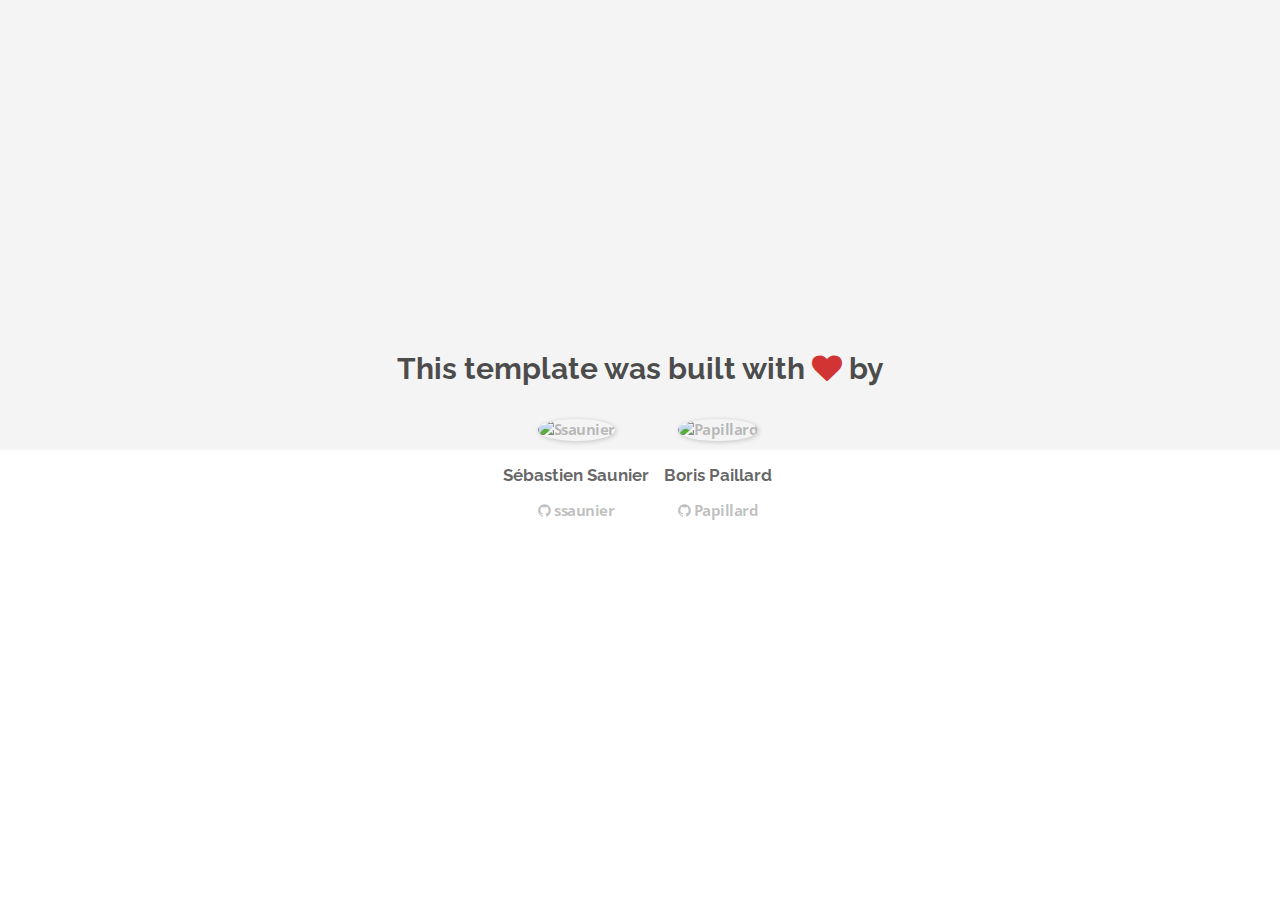
==== about.html @ 28301234 "Automated commit at 2018-03-26 05:22:15 UTC by middleman-deploy 2.0.0-alpha" ====
<!doctype html>
<html>
  <head>
    <meta charset="utf-8">
    <meta http-equiv="x-ua-compatible" content="ie=edge">
    <meta name="viewport"
          content="width=device-width, initial-scale=1, shrink-to-fit=no">
    <!-- Use the title from a page's frontmatter if it has one -->
    <title>Le Wagon - Middleman - About</title>
    <link href="stylesheets/application-3c48b980.css" rel="stylesheet" />
    <script src="javascripts/application-93de88c9.js"></script>
    <link href="images/favicon-f15af148.png" rel="icon" type="image/png" />
  </head>
  <body>
    
    <div id="about">
  <div class="about-content">
    <h1>This template was built with <i class="fa fa-heart"></i> by</h1>
    <ul class="list-inline">
        <li>
<a href="https://kitt.lewagon.com/alumni/ssaunier" target="_blank">            <img src="https://kitt.lewagon.com/placeholder/users/ssaunier" class="img-circle" alt="Ssaunier" />
</a>          <h2>Sébastien Saunier</h2>
          <p>
<a href="https://github.com/ssaunier" target="_blank">              <i class="fa fa-github"></i> ssaunier
</a>          </p>
        </li>
        <li>
<a href="https://kitt.lewagon.com/alumni/Papillard" target="_blank">            <img src="https://kitt.lewagon.com/placeholder/users/Papillard" class="img-circle" alt="Papillard" />
</a>          <h2>Boris Paillard</h2>
          <p>
<a href="https://github.com/Papillard" target="_blank">              <i class="fa fa-github"></i> Papillard
</a>          </p>
        </li>
    </ul>
  </div>
</div>

    
  </body>
</html>
---- stylesheets/application-3c48b980.css ----
@import url("https://fonts.googleapis.com/css?family=Open+Sans:400,300,700|Raleway:400,100,300,700,500");/*!
 * Bootstrap v3.3.7 (http://getbootstrap.com)
 * Copyright 2011-2016 Twitter, Inc.
 * Licensed under MIT (https://github.com/twbs/bootstrap/blob/master/LICENSE)
 *//*! normalize.css v3.0.3 | MIT License | github.com/necolas/normalize.css */html{font-family:sans-serif;-ms-text-size-adjust:100%;-webkit-text-size-adjust:100%}body{margin:0}article,aside,details,figcaption,figure,footer,header,hgroup,main,menu,nav,section,summary{display:block}audio,canvas,progress,video{display:inline-block;vertical-align:baseline}audio:not([controls]){display:none;height:0}[hidden],template{display:none}a{background-color:transparent}a:active,a:hover{outline:0}abbr[title]{border-bottom:1px dotted}b,strong{font-weight:bold}dfn{font-style:italic}h1{font-size:2em;margin:0.67em 0}mark{background:#ff0;color:#000}small{font-size:80%}sub,sup{font-size:75%;line-height:0;position:relative;vertical-align:baseline}sup{top:-0.5em}sub{bottom:-0.25em}img{border:0}svg:not(:root){overflow:hidden}figure{margin:1em 40px}hr{-webkit-box-sizing:content-box;box-sizing:content-box;height:0}pre{overflow:auto}code,kbd,pre,samp{font-family:monospace, monospace;font-size:1em}button,input,optgroup,select,textarea{color:inherit;font:inherit;margin:0}button{overflow:visible}button,select{text-transform:none}button,html input[type="button"],input[type="reset"],input[type="submit"]{-webkit-appearance:button;cursor:pointer}button[disabled],html input[disabled]{cursor:default}button::-moz-focus-inner,input::-moz-focus-inner{border:0;padding:0}input{line-height:normal}input[type="checkbox"],input[type="radio"]{-webkit-box-sizing:border-box;box-sizing:border-box;padding:0}input[type="number"]::-webkit-inner-spin-button,input[type="number"]::-webkit-outer-spin-button{height:auto}input[type="search"]{-webkit-appearance:textfield;-webkit-box-sizing:content-box;box-sizing:content-box}input[type="search"]::-webkit-search-cancel-button,input[type="search"]::-webkit-search-decoration{-webkit-appearance:none}fieldset{border:1px solid #c0c0c0;margin:0 2px;padding:0.35em 0.625em 0.75em}legend{border:0;padding:0}textarea{overflow:auto}optgroup{font-weight:bold}table{border-collapse:collapse;border-spacing:0}td,th{padding:0}/*! Source: https://github.com/h5bp/html5-boilerplate/blob/master/src/css/main.css */@media print{*,*:before,*:after{background:transparent !important;color:#000 !important;-webkit-box-shadow:none !important;box-shadow:none !important;text-shadow:none !important}a,a:visited{text-decoration:underline}a[href]:after{content:" (" attr(href) ")"}abbr[title]:after{content:" (" attr(title) ")"}a[href^="#"]:after,a[href^="javascript:"]:after{content:""}pre,blockquote{border:1px solid #999;page-break-inside:avoid}thead{display:table-header-group}tr,img{page-break-inside:avoid}img{max-width:100% !important}p,h2,h3{orphans:3;widows:3}h2,h3{page-break-after:avoid}.navbar{display:none}.btn>.caret,.dropup>.btn>.caret{border-top-color:#000 !important}.label{border:1px solid #000}.table{border-collapse:collapse !important}.table td,.table th{background-color:#fff !important}.table-bordered th,.table-bordered td{border:1px solid #ddd !important}}@font-face{font-family:'Glyphicons Halflings';src:url("../assets/bootstrap/glyphicons-halflings-regular-86b6f62b.eot");src:url("../assets/bootstrap/glyphicons-halflings-regular-86b6f62b.eot?#iefix") format("embedded-opentype"),url("../assets/bootstrap/glyphicons-halflings-regular-ca35b697.woff2") format("woff2"),url("../assets/bootstrap/glyphicons-halflings-regular-278e49a8.woff") format("woff"),url("../assets/bootstrap/glyphicons-halflings-regular-44bc1850.ttf") format("truetype"),url("../assets/bootstrap/glyphicons-halflings-regular-de51a849.svg#glyphicons_halflingsregular") format("svg")}.glyphicon{position:relative;top:1px;display:inline-block;font-family:'Glyphicons Halflings';font-style:normal;font-weight:normal;line-height:1;-webkit-font-smoothing:antialiased;-moz-osx-font-smoothing:grayscale}.glyphicon-asterisk:before{content:"\002a"}.glyphicon-plus:before{content:"\002b"}.glyphicon-euro:before,.glyphicon-eur:before{content:"\20ac"}.glyphicon-minus:before{content:"\2212"}.glyphicon-cloud:before{content:"\2601"}.glyphicon-envelope:before{content:"\2709"}.glyphicon-pencil:before{content:"\270f"}.glyphicon-glass:before{content:"\e001"}.glyphicon-music:before{content:"\e002"}.glyphicon-search:before{content:"\e003"}.glyphicon-heart:before{content:"\e005"}.glyphicon-star:before{content:"\e006"}.glyphicon-star-empty:before{content:"\e007"}.glyphicon-user:before{content:"\e008"}.glyphicon-film:before{content:"\e009"}.glyphicon-th-large:before{content:"\e010"}.glyphicon-th:before{content:"\e011"}.glyphicon-th-list:before{content:"\e012"}.glyphicon-ok:before{content:"\e013"}.glyphicon-remove:before{content:"\e014"}.glyphicon-zoom-in:before{content:"\e015"}.glyphicon-zoom-out:before{content:"\e016"}.glyphicon-off:before{content:"\e017"}.glyphicon-signal:before{content:"\e018"}.glyphicon-cog:before{content:"\e019"}.glyphicon-trash:before{content:"\e020"}.glyphicon-home:before{content:"\e021"}.glyphicon-file:before{content:"\e022"}.glyphicon-time:before{content:"\e023"}.glyphicon-road:before{content:"\e024"}.glyphicon-download-alt:before{content:"\e025"}.glyphicon-download:before{content:"\e026"}.glyphicon-upload:before{content:"\e027"}.glyphicon-inbox:before{content:"\e028"}.glyphicon-play-circle:before{content:"\e029"}.glyphicon-repeat:before{content:"\e030"}.glyphicon-refresh:before{content:"\e031"}.glyphicon-list-alt:before{content:"\e032"}.glyphicon-lock:before{content:"\e033"}.glyphicon-flag:before{content:"\e034"}.glyphicon-headphones:before{content:"\e035"}.glyphicon-volume-off:before{content:"\e036"}.glyphicon-volume-down:before{content:"\e037"}.glyphicon-volume-up:before{content:"\e038"}.glyphicon-qrcode:before{content:"\e039"}.glyphicon-barcode:before{content:"\e040"}.glyphicon-tag:before{content:"\e041"}.glyphicon-tags:before{content:"\e042"}.glyphicon-book:before{content:"\e043"}.glyphicon-bookmark:before{content:"\e044"}.glyphicon-print:before{content:"\e045"}.glyphicon-camera:before{content:"\e046"}.glyphicon-font:before{content:"\e047"}.glyphicon-bold:before{content:"\e048"}.glyphicon-italic:before{content:"\e049"}.glyphicon-text-height:before{content:"\e050"}.glyphicon-text-width:before{content:"\e051"}.glyphicon-align-left:before{content:"\e052"}.glyphicon-align-center:before{content:"\e053"}.glyphicon-align-right:before{content:"\e054"}.glyphicon-align-justify:before{content:"\e055"}.glyphicon-list:before{content:"\e056"}.glyphicon-indent-left:before{content:"\e057"}.glyphicon-indent-right:before{content:"\e058"}.glyphicon-facetime-video:before{content:"\e059"}.glyphicon-picture:before{content:"\e060"}.glyphicon-map-marker:before{content:"\e062"}.glyphicon-adjust:before{content:"\e063"}.glyphicon-tint:before{content:"\e064"}.glyphicon-edit:before{content:"\e065"}.glyphicon-share:before{content:"\e066"}.glyphicon-check:before{content:"\e067"}.glyphicon-move:before{content:"\e068"}.glyphicon-step-backward:before{content:"\e069"}.glyphicon-fast-backward:before{content:"\e070"}.glyphicon-backward:before{content:"\e071"}.glyphicon-play:before{content:"\e072"}.glyphicon-pause:before{content:"\e073"}.glyphicon-stop:before{content:"\e074"}.glyphicon-forward:before{content:"\e075"}.glyphicon-fast-forward:before{content:"\e076"}.glyphicon-step-forward:before{content:"\e077"}.glyphicon-eject:before{content:"\e078"}.glyphicon-chevron-left:before{content:"\e079"}.glyphicon-chevron-right:before{content:"\e080"}.glyphicon-plus-sign:before{content:"\e081"}.glyphicon-minus-sign:before{content:"\e082"}.glyphicon-remove-sign:before{content:"\e083"}.glyphicon-ok-sign:before{content:"\e084"}.glyphicon-question-sign:before{content:"\e085"}.glyphicon-info-sign:before{content:"\e086"}.glyphicon-screenshot:before{content:"\e087"}.glyphicon-remove-circle:before{content:"\e088"}.glyphicon-ok-circle:before{content:"\e089"}.glyphicon-ban-circle:before{content:"\e090"}.glyphicon-arrow-left:before{content:"\e091"}.glyphicon-arrow-right:before{content:"\e092"}.glyphicon-arrow-up:before{content:"\e093"}.glyphicon-arrow-down:before{content:"\e094"}.glyphicon-share-alt:before{content:"\e095"}.glyphicon-resize-full:before{content:"\e096"}.glyphicon-resize-small:before{content:"\e097"}.glyphicon-exclamation-sign:before{content:"\e101"}.glyphicon-gift:before{content:"\e102"}.glyphicon-leaf:before{content:"\e103"}.glyphicon-fire:before{content:"\e104"}.glyphicon-eye-open:before{content:"\e105"}.glyphicon-eye-close:before{content:"\e106"}.glyphicon-warning-sign:before{content:"\e107"}.glyphicon-plane:before{content:"\e108"}.glyphicon-calendar:before{content:"\e109"}.glyphicon-random:before{content:"\e110"}.glyphicon-comment:before{content:"\e111"}.glyphicon-magnet:before{content:"\e112"}.glyphicon-chevron-up:before{content:"\e113"}.glyphicon-chevron-down:before{content:"\e114"}.glyphicon-retweet:before{content:"\e115"}.glyphicon-shopping-cart:before{content:"\e116"}.glyphicon-folder-close:before{content:"\e117"}.glyphicon-folder-open:before{content:"\e118"}.glyphicon-resize-vertical:before{content:"\e119"}.glyphicon-resize-horizontal:before{content:"\e120"}.glyphicon-hdd:before{content:"\e121"}.glyphicon-bullhorn:before{content:"\e122"}.glyphicon-bell:before{content:"\e123"}.glyphicon-certificate:before{content:"\e124"}.glyphicon-thumbs-up:before{content:"\e125"}.glyphicon-thumbs-down:before{content:"\e126"}.glyphicon-hand-right:before{content:"\e127"}.glyphicon-hand-left:before{content:"\e128"}.glyphicon-hand-up:before{content:"\e129"}.glyphicon-hand-down:before{content:"\e130"}.glyphicon-circle-arrow-right:before{content:"\e131"}.glyphicon-circle-arrow-left:before{content:"\e132"}.glyphicon-circle-arrow-up:before{content:"\e133"}.glyphicon-circle-arrow-down:before{content:"\e134"}.glyphicon-globe:before{content:"\e135"}.glyphicon-wrench:before{content:"\e136"}.glyphicon-tasks:before{content:"\e137"}.glyphicon-filter:before{content:"\e138"}.glyphicon-briefcase:before{content:"\e139"}.glyphicon-fullscreen:before{content:"\e140"}.glyphicon-dashboard:before{content:"\e141"}.glyphicon-paperclip:before{content:"\e142"}.glyphicon-heart-empty:before{content:"\e143"}.glyphicon-link:before{content:"\e144"}.glyphicon-phone:before{content:"\e145"}.glyphicon-pushpin:before{content:"\e146"}.glyphicon-usd:before{content:"\e148"}.glyphicon-gbp:before{content:"\e149"}.glyphicon-sort:before{content:"\e150"}.glyphicon-sort-by-alphabet:before{content:"\e151"}.glyphicon-sort-by-alphabet-alt:before{content:"\e152"}.glyphicon-sort-by-order:before{content:"\e153"}.glyphicon-sort-by-order-alt:before{content:"\e154"}.glyphicon-sort-by-attributes:before{content:"\e155"}.glyphicon-sort-by-attributes-alt:before{content:"\e156"}.glyphicon-unchecked:before{content:"\e157"}.glyphicon-expand:before{content:"\e158"}.glyphicon-collapse-down:before{content:"\e159"}.glyphicon-collapse-up:before{content:"\e160"}.glyphicon-log-in:before{content:"\e161"}.glyphicon-flash:before{content:"\e162"}.glyphicon-log-out:before{content:"\e163"}.glyphicon-new-window:before{content:"\e164"}.glyphicon-record:before{content:"\e165"}.glyphicon-save:before{content:"\e166"}.glyphicon-open:before{content:"\e167"}.glyphicon-saved:before{content:"\e168"}.glyphicon-import:before{content:"\e169"}.glyphicon-export:before{content:"\e170"}.glyphicon-send:before{content:"\e171"}.glyphicon-floppy-disk:before{content:"\e172"}.glyphicon-floppy-saved:before{content:"\e173"}.glyphicon-floppy-remove:before{content:"\e174"}.glyphicon-floppy-save:before{content:"\e175"}.glyphicon-floppy-open:before{content:"\e176"}.glyphicon-credit-card:before{content:"\e177"}.glyphicon-transfer:before{content:"\e178"}.glyphicon-cutlery:before{content:"\e179"}.glyphicon-header:before{content:"\e180"}.glyphicon-compressed:before{content:"\e181"}.glyphicon-earphone:before{content:"\e182"}.glyphicon-phone-alt:before{content:"\e183"}.glyphicon-tower:before{content:"\e184"}.glyphicon-stats:before{content:"\e185"}.glyphicon-sd-video:before{content:"\e186"}.glyphicon-hd-video:before{content:"\e187"}.glyphicon-subtitles:before{content:"\e188"}.glyphicon-sound-stereo:before{content:"\e189"}.glyphicon-sound-dolby:before{content:"\e190"}.glyphicon-sound-5-1:before{content:"\e191"}.glyphicon-sound-6-1:before{content:"\e192"}.glyphicon-sound-7-1:before{content:"\e193"}.glyphicon-copyright-mark:before{content:"\e194"}.glyphicon-registration-mark:before{content:"\e195"}.glyphicon-cloud-download:before{content:"\e197"}.glyphicon-cloud-upload:before{content:"\e198"}.glyphicon-tree-conifer:before{content:"\e199"}.glyphicon-tree-deciduous:before{content:"\e200"}.glyphicon-cd:before{content:"\e201"}.glyphicon-save-file:before{content:"\e202"}.glyphicon-open-file:before{content:"\e203"}.glyphicon-level-up:before{content:"\e204"}.glyphicon-copy:before{content:"\e205"}.glyphicon-paste:before{content:"\e206"}.glyphicon-alert:before{content:"\e209"}.glyphicon-equalizer:before{content:"\e210"}.glyphicon-king:before{content:"\e211"}.glyphicon-queen:before{content:"\e212"}.glyphicon-pawn:before{content:"\e213"}.glyphicon-bishop:before{content:"\e214"}.glyphicon-knight:before{content:"\e215"}.glyphicon-baby-formula:before{content:"\e216"}.glyphicon-tent:before{content:"\26fa"}.glyphicon-blackboard:before{content:"\e218"}.glyphicon-bed:before{content:"\e219"}.glyphicon-apple:before{content:"\f8ff"}.glyphicon-erase:before{content:"\e221"}.glyphicon-hourglass:before{content:"\231b"}.glyphicon-lamp:before{content:"\e223"}.glyphicon-duplicate:before{content:"\e224"}.glyphicon-piggy-bank:before{content:"\e225"}.glyphicon-scissors:before{content:"\e226"}.glyphicon-bitcoin:before{content:"\e227"}.glyphicon-btc:before{content:"\e227"}.glyphicon-xbt:before{content:"\e227"}.glyphicon-yen:before{content:"\00a5"}.glyphicon-jpy:before{content:"\00a5"}.glyphicon-ruble:before{content:"\20bd"}.glyphicon-rub:before{content:"\20bd"}.glyphicon-scale:before{content:"\e230"}.glyphicon-ice-lolly:before{content:"\e231"}.glyphicon-ice-lolly-tasted:before{content:"\e232"}.glyphicon-education:before{content:"\e233"}.glyphicon-option-horizontal:before{content:"\e234"}.glyphicon-option-vertical:before{content:"\e235"}.glyphicon-menu-hamburger:before{content:"\e236"}.glyphicon-modal-window:before{content:"\e237"}.glyphicon-oil:before{content:"\e238"}.glyphicon-grain:before{content:"\e239"}.glyphicon-sunglasses:before{content:"\e240"}.glyphicon-text-size:before{content:"\e241"}.glyphicon-text-color:before{content:"\e242"}.glyphicon-text-background:before{content:"\e243"}.glyphicon-object-align-top:before{content:"\e244"}.glyphicon-object-align-bottom:before{content:"\e245"}.glyphicon-object-align-horizontal:before{content:"\e246"}.glyphicon-object-align-left:before{content:"\e247"}.glyphicon-object-align-vertical:before{content:"\e248"}.glyphicon-object-align-right:before{content:"\e249"}.glyphicon-triangle-right:before{content:"\e250"}.glyphicon-triangle-left:before{content:"\e251"}.glyphicon-triangle-bottom:before{content:"\e252"}.glyphicon-triangle-top:before{content:"\e253"}.glyphicon-console:before{content:"\e254"}.glyphicon-superscript:before{content:"\e255"}.glyphicon-subscript:before{content:"\e256"}.glyphicon-menu-left:before{content:"\e257"}.glyphicon-menu-right:before{content:"\e258"}.glyphicon-menu-down:before{content:"\e259"}.glyphicon-menu-up:before{content:"\e260"}*{-webkit-box-sizing:border-box;box-sizing:border-box}*:before,*:after{-webkit-box-sizing:border-box;box-sizing:border-box}html{font-size:10px;-webkit-tap-highlight-color:transparent}body{font-family:"Open Sans", "Helvetica", "sans-serif";font-size:18px;line-height:1.42857143;color:#333333;background-color:#F4F4F4}input,button,select,textarea{font-family:inherit;font-size:inherit;line-height:inherit}a{color:#469AE0;text-decoration:none}a:hover,a:focus{color:#1f74ba;text-decoration:underline}a:focus{outline:5px auto -webkit-focus-ring-color;outline-offset:-2px}figure{margin:0}img{vertical-align:middle}.img-responsive{display:block;max-width:100%;height:auto}.img-rounded{border-radius:2px}.img-thumbnail{padding:4px;line-height:1.42857143;background-color:#F4F4F4;border:1px solid #ddd;border-radius:2px;-webkit-transition:all 0.2s ease-in-out;transition:all 0.2s ease-in-out;display:inline-block;max-width:100%;height:auto}.img-circle{border-radius:50%}hr{margin-top:25px;margin-bottom:25px;border:0;border-top:1px solid #eeeeee}.sr-only{position:absolute;width:1px;height:1px;margin:-1px;padding:0;overflow:hidden;clip:rect(0, 0, 0, 0);border:0}.sr-only-focusable:active,.sr-only-focusable:focus{position:static;width:auto;height:auto;margin:0;overflow:visible;clip:auto}[role="button"]{cursor:pointer}h1,h2,h3,h4,h5,h6,.h1,.h2,.h3,.h4,.h5,.h6{font-family:"Raleway", "Helvetica", "sans-serif";font-weight:500;line-height:1.1;color:inherit}h1 small,h1 .small,h2 small,h2 .small,h3 small,h3 .small,h4 small,h4 .small,h5 small,h5 .small,h6 small,h6 .small,.h1 small,.h1 .small,.h2 small,.h2 .small,.h3 small,.h3 .small,.h4 small,.h4 .small,.h5 small,.h5 .small,.h6 small,.h6 .small{font-weight:normal;line-height:1;color:#777777}h1,.h1,h2,.h2,h3,.h3{margin-top:25px;margin-bottom:12.5px}h1 small,h1 .small,.h1 small,.h1 .small,h2 small,h2 .small,.h2 small,.h2 .small,h3 small,h3 .small,.h3 small,.h3 .small{font-size:65%}h4,.h4,h5,.h5,h6,.h6{margin-top:12.5px;margin-bottom:12.5px}h4 small,h4 .small,.h4 small,.h4 .small,h5 small,h5 .small,.h5 small,.h5 .small,h6 small,h6 .small,.h6 small,.h6 .small{font-size:75%}h1,.h1{font-size:46px}h2,.h2{font-size:38px}h3,.h3{font-size:31px}h4,.h4{font-size:23px}h5,.h5{font-size:18px}h6,.h6{font-size:16px}p{margin:0 0 12.5px}.lead{margin-bottom:25px;font-size:20px;font-weight:300;line-height:1.4}@media (min-width: 768px){.lead{font-size:27px}}small,.small{font-size:88%}mark,.mark{background-color:#fcf8e3;padding:.2em}.text-left{text-align:left}.text-right{text-align:right}.text-center{text-align:center}.text-justify{text-align:justify}.text-nowrap{white-space:nowrap}.text-lowercase{text-transform:lowercase}.text-uppercase,.initialism{text-transform:uppercase}.text-capitalize{text-transform:capitalize}.text-muted{color:#777777}.text-primary{color:#469AE0}a.text-primary:hover,a.text-primary:focus{color:#2381d0}.text-success{color:#3c763d}a.text-success:hover,a.text-success:focus{color:#2b542c}.text-info{color:#31708f}a.text-info:hover,a.text-info:focus{color:#245269}.text-warning{color:#8a6d3b}a.text-warning:hover,a.text-warning:focus{color:#66512c}.text-danger{color:#a94442}a.text-danger:hover,a.text-danger:focus{color:#843534}.bg-primary{color:#fff}.bg-primary{background-color:#469AE0}a.bg-primary:hover,a.bg-primary:focus{background-color:#2381d0}.bg-success{background-color:#dff0d8}a.bg-success:hover,a.bg-success:focus{background-color:#c1e2b3}.bg-info{background-color:#d9edf7}a.bg-info:hover,a.bg-info:focus{background-color:#afd9ee}.bg-warning{background-color:#fcf8e3}a.bg-warning:hover,a.bg-warning:focus{background-color:#f7ecb5}.bg-danger{background-color:#f2dede}a.bg-danger:hover,a.bg-danger:focus{background-color:#e4b9b9}.page-header{padding-bottom:11.5px;margin:50px 0 25px;border-bottom:1px solid #eeeeee}ul,ol{margin-top:0;margin-bottom:12.5px}ul ul,ul ol,ol ul,ol ol{margin-bottom:0}.list-unstyled{padding-left:0;list-style:none}.list-inline{padding-left:0;list-style:none;margin-left:-5px}.list-inline>li{display:inline-block;padding-left:5px;padding-right:5px}dl{margin-top:0;margin-bottom:25px}dt,dd{line-height:1.42857143}dt{font-weight:bold}dd{margin-left:0}.dl-horizontal dd:before,.dl-horizontal dd:after{content:" ";display:table}.dl-horizontal dd:after{clear:both}@media (min-width: 768px){.dl-horizontal dt{float:left;width:160px;clear:left;text-align:right;overflow:hidden;text-overflow:ellipsis;white-space:nowrap}.dl-horizontal dd{margin-left:180px}}abbr[title],abbr[data-original-title]{cursor:help;border-bottom:1px dotted #777777}.initialism{font-size:90%}blockquote{padding:12.5px 25px;margin:0 0 25px;font-size:22.5px;border-left:5px solid #eeeeee}blockquote p:last-child,blockquote ul:last-child,blockquote ol:last-child{margin-bottom:0}blockquote footer,blockquote small,blockquote .small{display:block;font-size:80%;line-height:1.42857143;color:#777777}blockquote footer:before,blockquote small:before,blockquote .small:before{content:'\2014 \00A0'}.blockquote-reverse,blockquote.pull-right{padding-right:15px;padding-left:0;border-right:5px solid #eeeeee;border-left:0;text-align:right}.blockquote-reverse footer:before,.blockquote-reverse small:before,.blockquote-reverse .small:before,blockquote.pull-right footer:before,blockquote.pull-right small:before,blockquote.pull-right .small:before{content:''}.blockquote-reverse footer:after,.blockquote-reverse small:after,.blockquote-reverse .small:after,blockquote.pull-right footer:after,blockquote.pull-right small:after,blockquote.pull-right .small:after{content:'\00A0 \2014'}address{margin-bottom:25px;font-style:normal;line-height:1.42857143}code,kbd,pre,samp{font-family:Menlo, Monaco, Consolas, "Courier New", monospace}code{padding:2px 4px;font-size:90%;color:#c7254e;background-color:#f9f2f4;border-radius:2px}kbd{padding:2px 4px;font-size:90%;color:#fff;background-color:#333;border-radius:2px;-webkit-box-shadow:inset 0 -1px 0 rgba(0,0,0,0.25);box-shadow:inset 0 -1px 0 rgba(0,0,0,0.25)}kbd kbd{padding:0;font-size:100%;font-weight:bold;-webkit-box-shadow:none;box-shadow:none}pre{display:block;padding:12px;margin:0 0 12.5px;font-size:17px;line-height:1.42857143;word-break:break-all;word-wrap:break-word;color:#333333;background-color:#f5f5f5;border:1px solid #ccc;border-radius:2px}pre code{padding:0;font-size:inherit;color:inherit;white-space:pre-wrap;background-color:transparent;border-radius:0}.pre-scrollable{max-height:340px;overflow-y:scroll}.container{margin-right:auto;margin-left:auto;padding-left:15px;padding-right:15px}.container:before,.container:after{content:" ";display:table}.container:after{clear:both}@media (min-width: 768px){.container{width:750px}}@media (min-width: 992px){.container{width:970px}}@media (min-width: 1200px){.container{width:1170px}}.container-fluid{margin-right:auto;margin-left:auto;padding-left:15px;padding-right:15px}.container-fluid:before,.container-fluid:after{content:" ";display:table}.container-fluid:after{clear:both}.row{margin-left:-15px;margin-right:-15px}.row:before,.row:after{content:" ";display:table}.row:after{clear:both}.col-xs-1,.col-sm-1,.col-md-1,.col-lg-1,.col-xs-2,.col-sm-2,.col-md-2,.col-lg-2,.col-xs-3,.col-sm-3,.col-md-3,.col-lg-3,.col-xs-4,.col-sm-4,.col-md-4,.col-lg-4,.col-xs-5,.col-sm-5,.col-md-5,.col-lg-5,.col-xs-6,.col-sm-6,.col-md-6,.col-lg-6,.col-xs-7,.col-sm-7,.col-md-7,.col-lg-7,.col-xs-8,.col-sm-8,.col-md-8,.col-lg-8,.col-xs-9,.col-sm-9,.col-md-9,.col-lg-9,.col-xs-10,.col-sm-10,.col-md-10,.col-lg-10,.col-xs-11,.col-sm-11,.col-md-11,.col-lg-11,.col-xs-12,.col-sm-12,.col-md-12,.col-lg-12{position:relative;min-height:1px;padding-left:15px;padding-right:15px}.col-xs-1,.col-xs-2,.col-xs-3,.col-xs-4,.col-xs-5,.col-xs-6,.col-xs-7,.col-xs-8,.col-xs-9,.col-xs-10,.col-xs-11,.col-xs-12{float:left}.col-xs-1{width:8.33333333%}.col-xs-2{width:16.66666667%}.col-xs-3{width:25%}.col-xs-4{width:33.33333333%}.col-xs-5{width:41.66666667%}.col-xs-6{width:50%}.col-xs-7{width:58.33333333%}.col-xs-8{width:66.66666667%}.col-xs-9{width:75%}.col-xs-10{width:83.33333333%}.col-xs-11{width:91.66666667%}.col-xs-12{width:100%}.col-xs-pull-0{right:auto}.col-xs-pull-1{right:8.33333333%}.col-xs-pull-2{right:16.66666667%}.col-xs-pull-3{right:25%}.col-xs-pull-4{right:33.33333333%}.col-xs-pull-5{right:41.66666667%}.col-xs-pull-6{right:50%}.col-xs-pull-7{right:58.33333333%}.col-xs-pull-8{right:66.66666667%}.col-xs-pull-9{right:75%}.col-xs-pull-10{right:83.33333333%}.col-xs-pull-11{right:91.66666667%}.col-xs-pull-12{right:100%}.col-xs-push-0{left:auto}.col-xs-push-1{left:8.33333333%}.col-xs-push-2{left:16.66666667%}.col-xs-push-3{left:25%}.col-xs-push-4{left:33.33333333%}.col-xs-push-5{left:41.66666667%}.col-xs-push-6{left:50%}.col-xs-push-7{left:58.33333333%}.col-xs-push-8{left:66.66666667%}.col-xs-push-9{left:75%}.col-xs-push-10{left:83.33333333%}.col-xs-push-11{left:91.66666667%}.col-xs-push-12{left:100%}.col-xs-offset-0{margin-left:0%}.col-xs-offset-1{margin-left:8.33333333%}.col-xs-offset-2{margin-left:16.66666667%}.col-xs-offset-3{margin-left:25%}.col-xs-offset-4{margin-left:33.33333333%}.col-xs-offset-5{margin-left:41.66666667%}.col-xs-offset-6{margin-left:50%}.col-xs-offset-7{margin-left:58.33333333%}.col-xs-offset-8{margin-left:66.66666667%}.col-xs-offset-9{margin-left:75%}.col-xs-offset-10{margin-left:83.33333333%}.col-xs-offset-11{margin-left:91.66666667%}.col-xs-offset-12{margin-left:100%}@media (min-width: 768px){.col-sm-1,.col-sm-2,.col-sm-3,.col-sm-4,.col-sm-5,.col-sm-6,.col-sm-7,.col-sm-8,.col-sm-9,.col-sm-10,.col-sm-11,.col-sm-12{float:left}.col-sm-1{width:8.33333333%}.col-sm-2{width:16.66666667%}.col-sm-3{width:25%}.col-sm-4{width:33.33333333%}.col-sm-5{width:41.66666667%}.col-sm-6{width:50%}.col-sm-7{width:58.33333333%}.col-sm-8{width:66.66666667%}.col-sm-9{width:75%}.col-sm-10{width:83.33333333%}.col-sm-11{width:91.66666667%}.col-sm-12{width:100%}.col-sm-pull-0{right:auto}.col-sm-pull-1{right:8.33333333%}.col-sm-pull-2{right:16.66666667%}.col-sm-pull-3{right:25%}.col-sm-pull-4{right:33.33333333%}.col-sm-pull-5{right:41.66666667%}.col-sm-pull-6{right:50%}.col-sm-pull-7{right:58.33333333%}.col-sm-pull-8{right:66.66666667%}.col-sm-pull-9{right:75%}.col-sm-pull-10{right:83.33333333%}.col-sm-pull-11{right:91.66666667%}.col-sm-pull-12{right:100%}.col-sm-push-0{left:auto}.col-sm-push-1{left:8.33333333%}.col-sm-push-2{left:16.66666667%}.col-sm-push-3{left:25%}.col-sm-push-4{left:33.33333333%}.col-sm-push-5{left:41.66666667%}.col-sm-push-6{left:50%}.col-sm-push-7{left:58.33333333%}.col-sm-push-8{left:66.66666667%}.col-sm-push-9{left:75%}.col-sm-push-10{left:83.33333333%}.col-sm-push-11{left:91.66666667%}.col-sm-push-12{left:100%}.col-sm-offset-0{margin-left:0%}.col-sm-offset-1{margin-left:8.33333333%}.col-sm-offset-2{margin-left:16.66666667%}.col-sm-offset-3{margin-left:25%}.col-sm-offset-4{margin-left:33.33333333%}.col-sm-offset-5{margin-left:41.66666667%}.col-sm-offset-6{margin-left:50%}.col-sm-offset-7{margin-left:58.33333333%}.col-sm-offset-8{margin-left:66.66666667%}.col-sm-offset-9{margin-left:75%}.col-sm-offset-10{margin-left:83.33333333%}.col-sm-offset-11{margin-left:91.66666667%}.col-sm-offset-12{margin-left:100%}}@media (min-width: 992px){.col-md-1,.col-md-2,.col-md-3,.col-md-4,.col-md-5,.col-md-6,.col-md-7,.col-md-8,.col-md-9,.col-md-10,.col-md-11,.col-md-12{float:left}.col-md-1{width:8.33333333%}.col-md-2{width:16.66666667%}.col-md-3{width:25%}.col-md-4{width:33.33333333%}.col-md-5{width:41.66666667%}.col-md-6{width:50%}.col-md-7{width:58.33333333%}.col-md-8{width:66.66666667%}.col-md-9{width:75%}.col-md-10{width:83.33333333%}.col-md-11{width:91.66666667%}.col-md-12{width:100%}.col-md-pull-0{right:auto}.col-md-pull-1{right:8.33333333%}.col-md-pull-2{right:16.66666667%}.col-md-pull-3{right:25%}.col-md-pull-4{right:33.33333333%}.col-md-pull-5{right:41.66666667%}.col-md-pull-6{right:50%}.col-md-pull-7{right:58.33333333%}.col-md-pull-8{right:66.66666667%}.col-md-pull-9{right:75%}.col-md-pull-10{right:83.33333333%}.col-md-pull-11{right:91.66666667%}.col-md-pull-12{right:100%}.col-md-push-0{left:auto}.col-md-push-1{left:8.33333333%}.col-md-push-2{left:16.66666667%}.col-md-push-3{left:25%}.col-md-push-4{left:33.33333333%}.col-md-push-5{left:41.66666667%}.col-md-push-6{left:50%}.col-md-push-7{left:58.33333333%}.col-md-push-8{left:66.66666667%}.col-md-push-9{left:75%}.col-md-push-10{left:83.33333333%}.col-md-push-11{left:91.66666667%}.col-md-push-12{left:100%}.col-md-offset-0{margin-left:0%}.col-md-offset-1{margin-left:8.33333333%}.col-md-offset-2{margin-left:16.66666667%}.col-md-offset-3{margin-left:25%}.col-md-offset-4{margin-left:33.33333333%}.col-md-offset-5{margin-left:41.66666667%}.col-md-offset-6{margin-left:50%}.col-md-offset-7{margin-left:58.33333333%}.col-md-offset-8{margin-left:66.66666667%}.col-md-offset-9{margin-left:75%}.col-md-offset-10{margin-left:83.33333333%}.col-md-offset-11{margin-left:91.66666667%}.col-md-offset-12{margin-left:100%}}@media (min-width: 1200px){.col-lg-1,.col-lg-2,.col-lg-3,.col-lg-4,.col-lg-5,.col-lg-6,.col-lg-7,.col-lg-8,.col-lg-9,.col-lg-10,.col-lg-11,.col-lg-12{float:left}.col-lg-1{width:8.33333333%}.col-lg-2{width:16.66666667%}.col-lg-3{width:25%}.col-lg-4{width:33.33333333%}.col-lg-5{width:41.66666667%}.col-lg-6{width:50%}.col-lg-7{width:58.33333333%}.col-lg-8{width:66.66666667%}.col-lg-9{width:75%}.col-lg-10{width:83.33333333%}.col-lg-11{width:91.66666667%}.col-lg-12{width:100%}.col-lg-pull-0{right:auto}.col-lg-pull-1{right:8.33333333%}.col-lg-pull-2{right:16.66666667%}.col-lg-pull-3{right:25%}.col-lg-pull-4{right:33.33333333%}.col-lg-pull-5{right:41.66666667%}.col-lg-pull-6{right:50%}.col-lg-pull-7{right:58.33333333%}.col-lg-pull-8{right:66.66666667%}.col-lg-pull-9{right:75%}.col-lg-pull-10{right:83.33333333%}.col-lg-pull-11{right:91.66666667%}.col-lg-pull-12{right:100%}.col-lg-push-0{left:auto}.col-lg-push-1{left:8.33333333%}.col-lg-push-2{left:16.66666667%}.col-lg-push-3{left:25%}.col-lg-push-4{left:33.33333333%}.col-lg-push-5{left:41.66666667%}.col-lg-push-6{left:50%}.col-lg-push-7{left:58.33333333%}.col-lg-push-8{left:66.66666667%}.col-lg-push-9{left:75%}.col-lg-push-10{left:83.33333333%}.col-lg-push-11{left:91.66666667%}.col-lg-push-12{left:100%}.col-lg-offset-0{margin-left:0%}.col-lg-offset-1{margin-left:8.33333333%}.col-lg-offset-2{margin-left:16.66666667%}.col-lg-offset-3{margin-left:25%}.col-lg-offset-4{margin-left:33.33333333%}.col-lg-offset-5{margin-left:41.66666667%}.col-lg-offset-6{margin-left:50%}.col-lg-offset-7{margin-left:58.33333333%}.col-lg-offset-8{margin-left:66.66666667%}.col-lg-offset-9{margin-left:75%}.col-lg-offset-10{margin-left:83.33333333%}.col-lg-offset-11{margin-left:91.66666667%}.col-lg-offset-12{margin-left:100%}}table{background-color:transparent}caption{padding-top:8px;padding-bottom:8px;color:#777777;text-align:left}th{text-align:left}.table{width:100%;max-width:100%;margin-bottom:25px}.table>thead>tr>th,.table>thead>tr>td,.table>tbody>tr>th,.table>tbody>tr>td,.table>tfoot>tr>th,.table>tfoot>tr>td{padding:8px;line-height:1.42857143;vertical-align:top;border-top:1px solid #ddd}.table>thead>tr>th{vertical-align:bottom;border-bottom:2px solid #ddd}.table>caption+thead>tr:first-child>th,.table>caption+thead>tr:first-child>td,.table>colgroup+thead>tr:first-child>th,.table>colgroup+thead>tr:first-child>td,.table>thead:first-child>tr:first-child>th,.table>thead:first-child>tr:first-child>td{border-top:0}.table>tbody+tbody{border-top:2px solid #ddd}.table .table{background-color:#F4F4F4}.table-condensed>thead>tr>th,.table-condensed>thead>tr>td,.table-condensed>tbody>tr>th,.table-condensed>tbody>tr>td,.table-condensed>tfoot>tr>th,.table-condensed>tfoot>tr>td{padding:5px}.table-bordered{border:1px solid #ddd}.table-bordered>thead>tr>th,.table-bordered>thead>tr>td,.table-bordered>tbody>tr>th,.table-bordered>tbody>tr>td,.table-bordered>tfoot>tr>th,.table-bordered>tfoot>tr>td{border:1px solid #ddd}.table-bordered>thead>tr>th,.table-bordered>thead>tr>td{border-bottom-width:2px}.table-striped>tbody>tr:nth-of-type(odd){background-color:#f9f9f9}.table-hover>tbody>tr:hover{background-color:#f5f5f5}table col[class*="col-"]{position:static;float:none;display:table-column}table td[class*="col-"],table th[class*="col-"]{position:static;float:none;display:table-cell}.table>thead>tr>td.active,.table>thead>tr>th.active,.table>thead>tr.active>td,.table>thead>tr.active>th,.table>tbody>tr>td.active,.table>tbody>tr>th.active,.table>tbody>tr.active>td,.table>tbody>tr.active>th,.table>tfoot>tr>td.active,.table>tfoot>tr>th.active,.table>tfoot>tr.active>td,.table>tfoot>tr.active>th{background-color:#f5f5f5}.table-hover>tbody>tr>td.active:hover,.table-hover>tbody>tr>th.active:hover,.table-hover>tbody>tr.active:hover>td,.table-hover>tbody>tr:hover>.active,.table-hover>tbody>tr.active:hover>th{background-color:#e8e8e8}.table>thead>tr>td.success,.table>thead>tr>th.success,.table>thead>tr.success>td,.table>thead>tr.success>th,.table>tbody>tr>td.success,.table>tbody>tr>th.success,.table>tbody>tr.success>td,.table>tbody>tr.success>th,.table>tfoot>tr>td.success,.table>tfoot>tr>th.success,.table>tfoot>tr.success>td,.table>tfoot>tr.success>th{background-color:#dff0d8}.table-hover>tbody>tr>td.success:hover,.table-hover>tbody>tr>th.success:hover,.table-hover>tbody>tr.success:hover>td,.table-hover>tbody>tr:hover>.success,.table-hover>tbody>tr.success:hover>th{background-color:#d0e9c6}.table>thead>tr>td.info,.table>thead>tr>th.info,.table>thead>tr.info>td,.table>thead>tr.info>th,.table>tbody>tr>td.info,.table>tbody>tr>th.info,.table>tbody>tr.info>td,.table>tbody>tr.info>th,.table>tfoot>tr>td.info,.table>tfoot>tr>th.info,.table>tfoot>tr.info>td,.table>tfoot>tr.info>th{background-color:#d9edf7}.table-hover>tbody>tr>td.info:hover,.table-hover>tbody>tr>th.info:hover,.table-hover>tbody>tr.info:hover>td,.table-hover>tbody>tr:hover>.info,.table-hover>tbody>tr.info:hover>th{background-color:#c4e3f3}.table>thead>tr>td.warning,.table>thead>tr>th.warning,.table>thead>tr.warning>td,.table>thead>tr.warning>th,.table>tbody>tr>td.warning,.table>tbody>tr>th.warning,.table>tbody>tr.warning>td,.table>tbody>tr.warning>th,.table>tfoot>tr>td.warning,.table>tfoot>tr>th.warning,.table>tfoot>tr.warning>td,.table>tfoot>tr.warning>th{background-color:#fcf8e3}.table-hover>tbody>tr>td.warning:hover,.table-hover>tbody>tr>th.warning:hover,.table-hover>tbody>tr.warning:hover>td,.table-hover>tbody>tr:hover>.warning,.table-hover>tbody>tr.warning:hover>th{background-color:#faf2cc}.table>thead>tr>td.danger,.table>thead>tr>th.danger,.table>thead>tr.danger>td,.table>thead>tr.danger>th,.table>tbody>tr>td.danger,.table>tbody>tr>th.danger,.table>tbody>tr.danger>td,.table>tbody>tr.danger>th,.table>tfoot>tr>td.danger,.table>tfoot>tr>th.danger,.table>tfoot>tr.danger>td,.table>tfoot>tr.danger>th{background-color:#f2dede}.table-hover>tbody>tr>td.danger:hover,.table-hover>tbody>tr>th.danger:hover,.table-hover>tbody>tr.danger:hover>td,.table-hover>tbody>tr:hover>.danger,.table-hover>tbody>tr.danger:hover>th{background-color:#ebcccc}.table-responsive{overflow-x:auto;min-height:0.01%}@media screen and (max-width: 767px){.table-responsive{width:100%;margin-bottom:18.75px;overflow-y:hidden;-ms-overflow-style:-ms-autohiding-scrollbar;border:1px solid #ddd}.table-responsive>.table{margin-bottom:0}.table-responsive>.table>thead>tr>th,.table-responsive>.table>thead>tr>td,.table-responsive>.table>tbody>tr>th,.table-responsive>.table>tbody>tr>td,.table-responsive>.table>tfoot>tr>th,.table-responsive>.table>tfoot>tr>td{white-space:nowrap}.table-responsive>.table-bordered{border:0}.table-responsive>.table-bordered>thead>tr>th:first-child,.table-responsive>.table-bordered>thead>tr>td:first-child,.table-responsive>.table-bordered>tbody>tr>th:first-child,.table-responsive>.table-bordered>tbody>tr>td:first-child,.table-responsive>.table-bordered>tfoot>tr>th:first-child,.table-responsive>.table-bordered>tfoot>tr>td:first-child{border-left:0}.table-responsive>.table-bordered>thead>tr>th:last-child,.table-responsive>.table-bordered>thead>tr>td:last-child,.table-responsive>.table-bordered>tbody>tr>th:last-child,.table-responsive>.table-bordered>tbody>tr>td:last-child,.table-responsive>.table-bordered>tfoot>tr>th:last-child,.table-responsive>.table-bordered>tfoot>tr>td:last-child{border-right:0}.table-responsive>.table-bordered>tbody>tr:last-child>th,.table-responsive>.table-bordered>tbody>tr:last-child>td,.table-responsive>.table-bordered>tfoot>tr:last-child>th,.table-responsive>.table-bordered>tfoot>tr:last-child>td{border-bottom:0}}fieldset{padding:0;margin:0;border:0;min-width:0}legend{display:block;width:100%;padding:0;margin-bottom:25px;font-size:27px;line-height:inherit;color:#333333;border:0;border-bottom:1px solid #e5e5e5}label{display:inline-block;max-width:100%;margin-bottom:5px;font-weight:bold}input[type="search"]{-webkit-box-sizing:border-box;box-sizing:border-box}input[type="radio"],input[type="checkbox"]{margin:4px 0 0;margin-top:1px \9;line-height:normal}input[type="file"]{display:block}input[type="range"]{display:block;width:100%}select[multiple],select[size]{height:auto}input[type="file"]:focus,input[type="radio"]:focus,input[type="checkbox"]:focus{outline:5px auto -webkit-focus-ring-color;outline-offset:-2px}output{display:block;padding-top:7px;font-size:18px;line-height:1.42857143;color:#000000}.form-control{display:block;width:100%;height:39px;padding:6px 12px;font-size:18px;line-height:1.42857143;color:#000000;background-color:#fff;background-image:none;border:1px solid #ccc;border-radius:2px;-webkit-box-shadow:inset 0 1px 1px rgba(0,0,0,0.075);box-shadow:inset 0 1px 1px rgba(0,0,0,0.075);-webkit-transition:border-color ease-in-out 0.15s, box-shadow ease-in-out 0.15s;-webkit-transition:border-color ease-in-out 0.15s, -webkit-box-shadow ease-in-out 0.15s;transition:border-color ease-in-out 0.15s, -webkit-box-shadow ease-in-out 0.15s;transition:border-color ease-in-out 0.15s, box-shadow ease-in-out 0.15s;transition:border-color ease-in-out 0.15s, box-shadow ease-in-out 0.15s, -webkit-box-shadow ease-in-out 0.15s}.form-control:focus{border-color:#66afe9;outline:0;-webkit-box-shadow:inset 0 1px 1px rgba(0,0,0,0.075),0 0 8px rgba(102,175,233,0.6);box-shadow:inset 0 1px 1px rgba(0,0,0,0.075),0 0 8px rgba(102,175,233,0.6)}.form-control::-moz-placeholder{color:#999;opacity:1}.form-control:-ms-input-placeholder{color:#999}.form-control::-webkit-input-placeholder{color:#999}.form-control::-ms-expand{border:0;background-color:transparent}.form-control[disabled],.form-control[readonly],fieldset[disabled] .form-control{background-color:#eeeeee;opacity:1}.form-control[disabled],fieldset[disabled] .form-control{cursor:not-allowed}textarea.form-control{height:auto}input[type="search"]{-webkit-appearance:none}@media screen and (-webkit-min-device-pixel-ratio: 0){input[type="date"].form-control,input[type="time"].form-control,input[type="datetime-local"].form-control,input[type="month"].form-control{line-height:39px}input[type="date"].input-sm,.input-group-sm>input[type="date"].form-control,.input-group-sm>input[type="date"].input-group-addon,.input-group-sm>.input-group-btn>input[type="date"].btn,.input-group-sm input[type="date"],input[type="time"].input-sm,.input-group-sm>input[type="time"].form-control,.input-group-sm>input[type="time"].input-group-addon,.input-group-sm>.input-group-btn>input[type="time"].btn,.input-group-sm input[type="time"],input[type="datetime-local"].input-sm,.input-group-sm>input[type="datetime-local"].form-control,.input-group-sm>input[type="datetime-local"].input-group-addon,.input-group-sm>.input-group-btn>input[type="datetime-local"].btn,.input-group-sm input[type="datetime-local"],input[type="month"].input-sm,.input-group-sm>input[type="month"].form-control,.input-group-sm>input[type="month"].input-group-addon,.input-group-sm>.input-group-btn>input[type="month"].btn,.input-group-sm input[type="month"]{line-height:36px}input[type="date"].input-lg,.input-group-lg>input[type="date"].form-control,.input-group-lg>input[type="date"].input-group-addon,.input-group-lg>.input-group-btn>input[type="date"].btn,.input-group-lg input[type="date"],input[type="time"].input-lg,.input-group-lg>input[type="time"].form-control,.input-group-lg>input[type="time"].input-group-addon,.input-group-lg>.input-group-btn>input[type="time"].btn,.input-group-lg input[type="time"],input[type="datetime-local"].input-lg,.input-group-lg>input[type="datetime-local"].form-control,.input-group-lg>input[type="datetime-local"].input-group-addon,.input-group-lg>.input-group-btn>input[type="datetime-local"].btn,.input-group-lg input[type="datetime-local"],input[type="month"].input-lg,.input-group-lg>input[type="month"].form-control,.input-group-lg>input[type="month"].input-group-addon,.input-group-lg>.input-group-btn>input[type="month"].btn,.input-group-lg input[type="month"]{line-height:53px}}.form-group{margin-bottom:15px}.radio,.checkbox{position:relative;display:block;margin-top:10px;margin-bottom:10px}.radio label,.checkbox label{min-height:25px;padding-left:20px;margin-bottom:0;font-weight:normal;cursor:pointer}.radio input[type="radio"],.radio-inline input[type="radio"],.checkbox input[type="checkbox"],.checkbox-inline input[type="checkbox"]{position:absolute;margin-left:-20px;margin-top:4px \9}.radio+.radio,.checkbox+.checkbox{margin-top:-5px}.radio-inline,.checkbox-inline{position:relative;display:inline-block;padding-left:20px;margin-bottom:0;vertical-align:middle;font-weight:normal;cursor:pointer}.radio-inline+.radio-inline,.checkbox-inline+.checkbox-inline{margin-top:0;margin-left:10px}input[type="radio"][disabled],input[type="radio"].disabled,fieldset[disabled] input[type="radio"],input[type="checkbox"][disabled],input[type="checkbox"].disabled,fieldset[disabled] input[type="checkbox"]{cursor:not-allowed}.radio-inline.disabled,fieldset[disabled] .radio-inline,.checkbox-inline.disabled,fieldset[disabled] .checkbox-inline{cursor:not-allowed}.radio.disabled label,fieldset[disabled] .radio label,.checkbox.disabled label,fieldset[disabled] .checkbox label{cursor:not-allowed}.form-control-static{padding-top:7px;padding-bottom:7px;margin-bottom:0;min-height:43px}.form-control-static.input-lg,.input-group-lg>.form-control-static.form-control,.input-group-lg>.form-control-static.input-group-addon,.input-group-lg>.input-group-btn>.form-control-static.btn,.form-control-static.input-sm,.input-group-sm>.form-control-static.form-control,.input-group-sm>.form-control-static.input-group-addon,.input-group-sm>.input-group-btn>.form-control-static.btn{padding-left:0;padding-right:0}.input-sm,.input-group-sm>.form-control,.input-group-sm>.input-group-addon,.input-group-sm>.input-group-btn>.btn{height:36px;padding:5px 10px;font-size:16px;line-height:1.5;border-radius:2px}select.input-sm,.input-group-sm>select.form-control,.input-group-sm>select.input-group-addon,.input-group-sm>.input-group-btn>select.btn{height:36px;line-height:36px}textarea.input-sm,.input-group-sm>textarea.form-control,.input-group-sm>textarea.input-group-addon,.input-group-sm>.input-group-btn>textarea.btn,select[multiple].input-sm,.input-group-sm>select[multiple].form-control,.input-group-sm>select[multiple].input-group-addon,.input-group-sm>.input-group-btn>select[multiple].btn{height:auto}.form-group-sm .form-control{height:36px;padding:5px 10px;font-size:16px;line-height:1.5;border-radius:2px}.form-group-sm select.form-control{height:36px;line-height:36px}.form-group-sm textarea.form-control,.form-group-sm select[multiple].form-control{height:auto}.form-group-sm .form-control-static{height:36px;min-height:41px;padding:6px 10px;font-size:16px;line-height:1.5}.input-lg,.input-group-lg>.form-control,.input-group-lg>.input-group-addon,.input-group-lg>.input-group-btn>.btn{height:53px;padding:10px 16px;font-size:23px;line-height:1.3333333;border-radius:2px}select.input-lg,.input-group-lg>select.form-control,.input-group-lg>select.input-group-addon,.input-group-lg>.input-group-btn>select.btn{height:53px;line-height:53px}textarea.input-lg,.input-group-lg>textarea.form-control,.input-group-lg>textarea.input-group-addon,.input-group-lg>.input-group-btn>textarea.btn,select[multiple].input-lg,.input-group-lg>select[multiple].form-control,.input-group-lg>select[multiple].input-group-addon,.input-group-lg>.input-group-btn>select[multiple].btn{height:auto}.form-group-lg .form-control{height:53px;padding:10px 16px;font-size:23px;line-height:1.3333333;border-radius:2px}.form-group-lg select.form-control{height:53px;line-height:53px}.form-group-lg textarea.form-control,.form-group-lg select[multiple].form-control{height:auto}.form-group-lg .form-control-static{height:53px;min-height:48px;padding:11px 16px;font-size:23px;line-height:1.3333333}.has-feedback{position:relative}.has-feedback .form-control{padding-right:48.75px}.form-control-feedback{position:absolute;top:0;right:0;z-index:2;display:block;width:39px;height:39px;line-height:39px;text-align:center;pointer-events:none}.input-lg+.form-control-feedback,.input-group-lg>.form-control+.form-control-feedback,.input-group-lg>.input-group-addon+.form-control-feedback,.input-group-lg>.input-group-btn>.btn+.form-control-feedback,.input-group-lg+.form-control-feedback,.form-group-lg .form-control+.form-control-feedback{width:53px;height:53px;line-height:53px}.input-sm+.form-control-feedback,.input-group-sm>.form-control+.form-control-feedback,.input-group-sm>.input-group-addon+.form-control-feedback,.input-group-sm>.input-group-btn>.btn+.form-control-feedback,.input-group-sm+.form-control-feedback,.form-group-sm .form-control+.form-control-feedback{width:36px;height:36px;line-height:36px}.has-success .help-block,.has-success .control-label,.has-success .radio,.has-success .checkbox,.has-success .radio-inline,.has-success .checkbox-inline,.has-success.radio label,.has-success.checkbox label,.has-success.radio-inline label,.has-success.checkbox-inline label{color:#3c763d}.has-success .form-control{border-color:#3c763d;-webkit-box-shadow:inset 0 1px 1px rgba(0,0,0,0.075);box-shadow:inset 0 1px 1px rgba(0,0,0,0.075)}.has-success .form-control:focus{border-color:#2b542c;-webkit-box-shadow:inset 0 1px 1px rgba(0,0,0,0.075),0 0 6px #67b168;box-shadow:inset 0 1px 1px rgba(0,0,0,0.075),0 0 6px #67b168}.has-success .input-group-addon{color:#3c763d;border-color:#3c763d;background-color:#dff0d8}.has-success .form-control-feedback{color:#3c763d}.has-warning .help-block,.has-warning .control-label,.has-warning .radio,.has-warning .checkbox,.has-warning .radio-inline,.has-warning .checkbox-inline,.has-warning.radio label,.has-warning.checkbox label,.has-warning.radio-inline label,.has-warning.checkbox-inline label{color:#8a6d3b}.has-warning .form-control{border-color:#8a6d3b;-webkit-box-shadow:inset 0 1px 1px rgba(0,0,0,0.075);box-shadow:inset 0 1px 1px rgba(0,0,0,0.075)}.has-warning .form-control:focus{border-color:#66512c;-webkit-box-shadow:inset 0 1px 1px rgba(0,0,0,0.075),0 0 6px #c0a16b;box-shadow:inset 0 1px 1px rgba(0,0,0,0.075),0 0 6px #c0a16b}.has-warning .input-group-addon{color:#8a6d3b;border-color:#8a6d3b;background-color:#fcf8e3}.has-warning .form-control-feedback{color:#8a6d3b}.has-error .help-block,.has-error .control-label,.has-error .radio,.has-error .checkbox,.has-error .radio-inline,.has-error .checkbox-inline,.has-error.radio label,.has-error.checkbox label,.has-error.radio-inline label,.has-error.checkbox-inline label{color:#a94442}.has-error .form-control{border-color:#a94442;-webkit-box-shadow:inset 0 1px 1px rgba(0,0,0,0.075);box-shadow:inset 0 1px 1px rgba(0,0,0,0.075)}.has-error .form-control:focus{border-color:#843534;-webkit-box-shadow:inset 0 1px 1px rgba(0,0,0,0.075),0 0 6px #ce8483;box-shadow:inset 0 1px 1px rgba(0,0,0,0.075),0 0 6px #ce8483}.has-error .input-group-addon{color:#a94442;border-color:#a94442;background-color:#f2dede}.has-error .form-control-feedback{color:#a94442}.has-feedback label ~ .form-control-feedback{top:30px}.has-feedback label.sr-only ~ .form-control-feedback{top:0}.help-block{display:block;margin-top:5px;margin-bottom:10px;color:#737373}@media (min-width: 768px){.form-inline .form-group{display:inline-block;margin-bottom:0;vertical-align:middle}.form-inline .form-control{display:inline-block;width:auto;vertical-align:middle}.form-inline .form-control-static{display:inline-block}.form-inline .input-group{display:inline-table;vertical-align:middle}.form-inline .input-group .input-group-addon,.form-inline .input-group .input-group-btn,.form-inline .input-group .form-control{width:auto}.form-inline .input-group>.form-control{width:100%}.form-inline .control-label{margin-bottom:0;vertical-align:middle}.form-inline .radio,.form-inline .checkbox{display:inline-block;margin-top:0;margin-bottom:0;vertical-align:middle}.form-inline .radio label,.form-inline .checkbox label{padding-left:0}.form-inline .radio input[type="radio"],.form-inline .checkbox input[type="checkbox"]{position:relative;margin-left:0}.form-inline .has-feedback .form-control-feedback{top:0}}.form-horizontal .radio,.form-horizontal .checkbox,.form-horizontal .radio-inline,.form-horizontal .checkbox-inline{margin-top:0;margin-bottom:0;padding-top:7px}.form-horizontal .radio,.form-horizontal .checkbox{min-height:32px}.form-horizontal .form-group{margin-left:-15px;margin-right:-15px}.form-horizontal .form-group:before,.form-horizontal .form-group:after{content:" ";display:table}.form-horizontal .form-group:after{clear:both}@media (min-width: 768px){.form-horizontal .control-label{text-align:right;margin-bottom:0;padding-top:7px}}.form-horizontal .has-feedback .form-control-feedback{right:15px}@media (min-width: 768px){.form-horizontal .form-group-lg .control-label{padding-top:11px;font-size:23px}}@media (min-width: 768px){.form-horizontal .form-group-sm .control-label{padding-top:6px;font-size:16px}}.btn{display:inline-block;margin-bottom:0;font-weight:normal;text-align:center;vertical-align:middle;-ms-touch-action:manipulation;touch-action:manipulation;cursor:pointer;background-image:none;border:1px solid transparent;white-space:nowrap;padding:6px 12px;font-size:18px;line-height:1.42857143;border-radius:2px;-webkit-user-select:none;-moz-user-select:none;-ms-user-select:none;user-select:none}.btn:focus,.btn.focus,.btn:active:focus,.btn:active.focus,.btn.active:focus,.btn.active.focus{outline:5px auto -webkit-focus-ring-color;outline-offset:-2px}.btn:hover,.btn:focus,.btn.focus{color:#333;text-decoration:none}.btn:active,.btn.active{outline:0;background-image:none;-webkit-box-shadow:inset 0 3px 5px rgba(0,0,0,0.125);box-shadow:inset 0 3px 5px rgba(0,0,0,0.125)}.btn.disabled,.btn[disabled],fieldset[disabled] .btn{cursor:not-allowed;opacity:0.65;filter:alpha(opacity=65);-webkit-box-shadow:none;box-shadow:none}a.btn.disabled,fieldset[disabled] a.btn{pointer-events:none}.btn-default{color:#333;background-color:#fff;border-color:#ccc}.btn-default:focus,.btn-default.focus{color:#333;background-color:#e6e6e6;border-color:#8c8c8c}.btn-default:hover{color:#333;background-color:#e6e6e6;border-color:#adadad}.btn-default:active,.btn-default.active,.open>.btn-default.dropdown-toggle{color:#333;background-color:#e6e6e6;border-color:#adadad}.btn-default:active:hover,.btn-default:active:focus,.btn-default:active.focus,.btn-default.active:hover,.btn-default.active:focus,.btn-default.active.focus,.open>.btn-default.dropdown-toggle:hover,.open>.btn-default.dropdown-toggle:focus,.open>.btn-default.dropdown-toggle.focus{color:#333;background-color:#d4d4d4;border-color:#8c8c8c}.btn-default:active,.btn-default.active,.open>.btn-default.dropdown-toggle{background-image:none}.btn-default.disabled:hover,.btn-default.disabled:focus,.btn-default.disabled.focus,.btn-default[disabled]:hover,.btn-default[disabled]:focus,.btn-default[disabled].focus,fieldset[disabled] .btn-default:hover,fieldset[disabled] .btn-default:focus,fieldset[disabled] .btn-default.focus{background-color:#fff;border-color:#ccc}.btn-default .badge{color:#fff;background-color:#333}.btn-primary{color:#fff;background-color:#469AE0;border-color:#308edc}.btn-primary:focus,.btn-primary.focus{color:#fff;background-color:#2381d0;border-color:#144b79}.btn-primary:hover{color:#fff;background-color:#2381d0;border-color:#1e6eb2}.btn-primary:active,.btn-primary.active,.open>.btn-primary.dropdown-toggle{color:#fff;background-color:#2381d0;border-color:#1e6eb2}.btn-primary:active:hover,.btn-primary:active:focus,.btn-primary:active.focus,.btn-primary.active:hover,.btn-primary.active:focus,.btn-primary.active.focus,.open>.btn-primary.dropdown-toggle:hover,.open>.btn-primary.dropdown-toggle:focus,.open>.btn-primary.dropdown-toggle.focus{color:#fff;background-color:#1e6eb2;border-color:#144b79}.btn-primary:active,.btn-primary.active,.open>.btn-primary.dropdown-toggle{background-image:none}.btn-primary.disabled:hover,.btn-primary.disabled:focus,.btn-primary.disabled.focus,.btn-primary[disabled]:hover,.btn-primary[disabled]:focus,.btn-primary[disabled].focus,fieldset[disabled] .btn-primary:hover,fieldset[disabled] .btn-primary:focus,fieldset[disabled] .btn-primary.focus{background-color:#469AE0;border-color:#308edc}.btn-primary .badge{color:#469AE0;background-color:#fff}.btn-success{color:#fff;background-color:#32B796;border-color:#2da386}.btn-success:focus,.btn-success.focus{color:#fff;background-color:#278f75;border-color:#113f34}.btn-success:hover{color:#fff;background-color:#278f75;border-color:#1f735e}.btn-success:active,.btn-success.active,.open>.btn-success.dropdown-toggle{color:#fff;background-color:#278f75;border-color:#1f735e}.btn-success:active:hover,.btn-success:active:focus,.btn-success:active.focus,.btn-success.active:hover,.btn-success.active:focus,.btn-success.active.focus,.open>.btn-success.dropdown-toggle:hover,.open>.btn-success.dropdown-toggle:focus,.open>.btn-success.dropdown-toggle.focus{color:#fff;background-color:#1f735e;border-color:#113f34}.btn-success:active,.btn-success.active,.open>.btn-success.dropdown-toggle{background-image:none}.btn-success.disabled:hover,.btn-success.disabled:focus,.btn-success.disabled.focus,.btn-success[disabled]:hover,.btn-success[disabled]:focus,.btn-success[disabled].focus,fieldset[disabled] .btn-success:hover,fieldset[disabled] .btn-success:focus,fieldset[disabled] .btn-success.focus{background-color:#32B796;border-color:#2da386}.btn-success .badge{color:#32B796;background-color:#fff}.btn-info{color:#fff;background-color:#FDB631;border-color:#fdad18}.btn-info:focus,.btn-info.focus{color:#fff;background-color:#f9a302;border-color:#946101}.btn-info:hover{color:#fff;background-color:#f9a302;border-color:#d58c02}.btn-info:active,.btn-info.active,.open>.btn-info.dropdown-toggle{color:#fff;background-color:#f9a302;border-color:#d58c02}.btn-info:active:hover,.btn-info:active:focus,.btn-info:active.focus,.btn-info.active:hover,.btn-info.active:focus,.btn-info.active.focus,.open>.btn-info.dropdown-toggle:hover,.open>.btn-info.dropdown-toggle:focus,.open>.btn-info.dropdown-toggle.focus{color:#fff;background-color:#d58c02;border-color:#946101}.btn-info:active,.btn-info.active,.open>.btn-info.dropdown-toggle{background-image:none}.btn-info.disabled:hover,.btn-info.disabled:focus,.btn-info.disabled.focus,.btn-info[disabled]:hover,.btn-info[disabled]:focus,.btn-info[disabled].focus,fieldset[disabled] .btn-info:hover,fieldset[disabled] .btn-info:focus,fieldset[disabled] .btn-info.focus{background-color:#FDB631;border-color:#fdad18}.btn-info .badge{color:#FDB631;background-color:#fff}.btn-warning{color:#fff;background-color:#E67E22;border-color:#d67118}.btn-warning:focus,.btn-warning.focus{color:#fff;background-color:#bf6516;border-color:#64350b}.btn-warning:hover{color:#fff;background-color:#bf6516;border-color:#9f5412}.btn-warning:active,.btn-warning.active,.open>.btn-warning.dropdown-toggle{color:#fff;background-color:#bf6516;border-color:#9f5412}.btn-warning:active:hover,.btn-warning:active:focus,.btn-warning:active.focus,.btn-warning.active:hover,.btn-warning.active:focus,.btn-warning.active.focus,.open>.btn-warning.dropdown-toggle:hover,.open>.btn-warning.dropdown-toggle:focus,.open>.btn-warning.dropdown-toggle.focus{color:#fff;background-color:#9f5412;border-color:#64350b}.btn-warning:active,.btn-warning.active,.open>.btn-warning.dropdown-toggle{background-image:none}.btn-warning.disabled:hover,.btn-warning.disabled:focus,.btn-warning.disabled.focus,.btn-warning[disabled]:hover,.btn-warning[disabled]:focus,.btn-warning[disabled].focus,fieldset[disabled] .btn-warning:hover,fieldset[disabled] .btn-warning:focus,fieldset[disabled] .btn-warning.focus{background-color:#E67E22;border-color:#d67118}.btn-warning .badge{color:#E67E22;background-color:#fff}.btn-danger{color:#fff;background-color:#EE5F5B;border-color:#ec4844}.btn-danger:focus,.btn-danger.focus{color:#fff;background-color:#e9322d;border-color:#9f1411}.btn-danger:hover{color:#fff;background-color:#e9322d;border-color:#dc1c17}.btn-danger:active,.btn-danger.active,.open>.btn-danger.dropdown-toggle{color:#fff;background-color:#e9322d;border-color:#dc1c17}.btn-danger:active:hover,.btn-danger:active:focus,.btn-danger:active.focus,.btn-danger.active:hover,.btn-danger.active:focus,.btn-danger.active.focus,.open>.btn-danger.dropdown-toggle:hover,.open>.btn-danger.dropdown-toggle:focus,.open>.btn-danger.dropdown-toggle.focus{color:#fff;background-color:#dc1c17;border-color:#9f1411}.btn-danger:active,.btn-danger.active,.open>.btn-danger.dropdown-toggle{background-image:none}.btn-danger.disabled:hover,.btn-danger.disabled:focus,.btn-danger.disabled.focus,.btn-danger[disabled]:hover,.btn-danger[disabled]:focus,.btn-danger[disabled].focus,fieldset[disabled] .btn-danger:hover,fieldset[disabled] .btn-danger:focus,fieldset[disabled] .btn-danger.focus{background-color:#EE5F5B;border-color:#ec4844}.btn-danger .badge{color:#EE5F5B;background-color:#fff}.btn-link{color:#469AE0;font-weight:normal;border-radius:0}.btn-link,.btn-link:active,.btn-link.active,.btn-link[disabled],fieldset[disabled] .btn-link{background-color:transparent;-webkit-box-shadow:none;box-shadow:none}.btn-link,.btn-link:hover,.btn-link:focus,.btn-link:active{border-color:transparent}.btn-link:hover,.btn-link:focus{color:#1f74ba;text-decoration:underline;background-color:transparent}.btn-link[disabled]:hover,.btn-link[disabled]:focus,fieldset[disabled] .btn-link:hover,fieldset[disabled] .btn-link:focus{color:#777777;text-decoration:none}.btn-lg,.btn-group-lg>.btn{padding:10px 16px;font-size:23px;line-height:1.3333333;border-radius:2px}.btn-sm,.btn-group-sm>.btn{padding:5px 10px;font-size:16px;line-height:1.5;border-radius:2px}.btn-xs,.btn-group-xs>.btn{padding:1px 5px;font-size:16px;line-height:1.5;border-radius:2px}.btn-block{display:block;width:100%}.btn-block+.btn-block{margin-top:5px}input[type="submit"].btn-block,input[type="reset"].btn-block,input[type="button"].btn-block{width:100%}.fade{opacity:0;-webkit-transition:opacity 0.15s linear;transition:opacity 0.15s linear}.fade.in{opacity:1}.collapse{display:none}.collapse.in{display:block}tr.collapse.in{display:table-row}tbody.collapse.in{display:table-row-group}.collapsing{position:relative;height:0;overflow:hidden;-webkit-transition-property:height, visibility;transition-property:height, visibility;-webkit-transition-duration:0.35s;transition-duration:0.35s;-webkit-transition-timing-function:ease;transition-timing-function:ease}.caret{display:inline-block;width:0;height:0;margin-left:2px;vertical-align:middle;border-top:4px dashed;border-top:4px solid \9;border-right:4px solid transparent;border-left:4px solid transparent}.dropup,.dropdown{position:relative}.dropdown-toggle:focus{outline:0}.dropdown-menu{position:absolute;top:100%;left:0;z-index:1000;display:none;float:left;min-width:160px;padding:5px 0;margin:2px 0 0;list-style:none;font-size:18px;text-align:left;background-color:#fff;border:1px solid #ccc;border:1px solid rgba(0,0,0,0.15);border-radius:2px;-webkit-box-shadow:0 6px 12px rgba(0,0,0,0.175);box-shadow:0 6px 12px rgba(0,0,0,0.175);background-clip:padding-box}.dropdown-menu.pull-right{right:0;left:auto}.dropdown-menu .divider{height:1px;margin:11.5px 0;overflow:hidden;background-color:#e5e5e5}.dropdown-menu>li>a{display:block;padding:3px 20px;clear:both;font-weight:normal;line-height:1.42857143;color:#333333;white-space:nowrap}.dropdown-menu>li>a:hover,.dropdown-menu>li>a:focus{text-decoration:none;color:#262626;background-color:#f5f5f5}.dropdown-menu>.active>a,.dropdown-menu>.active>a:hover,.dropdown-menu>.active>a:focus{color:#fff;text-decoration:none;outline:0;background-color:#469AE0}.dropdown-menu>.disabled>a,.dropdown-menu>.disabled>a:hover,.dropdown-menu>.disabled>a:focus{color:#777777}.dropdown-menu>.disabled>a:hover,.dropdown-menu>.disabled>a:focus{text-decoration:none;background-color:transparent;background-image:none;filter:progid:DXImageTransform.Microsoft.gradient(enabled = false);cursor:not-allowed}.open>.dropdown-menu{display:block}.open>a{outline:0}.dropdown-menu-right{left:auto;right:0}.dropdown-menu-left{left:0;right:auto}.dropdown-header{display:block;padding:3px 20px;font-size:16px;line-height:1.42857143;color:#777777;white-space:nowrap}.dropdown-backdrop{position:fixed;left:0;right:0;bottom:0;top:0;z-index:990}.pull-right>.dropdown-menu{right:0;left:auto}.dropup .caret,.navbar-fixed-bottom .dropdown .caret{border-top:0;border-bottom:4px dashed;border-bottom:4px solid \9;content:""}.dropup .dropdown-menu,.navbar-fixed-bottom .dropdown .dropdown-menu{top:auto;bottom:100%;margin-bottom:2px}@media (min-width: 768px){.navbar-right .dropdown-menu{right:0;left:auto}.navbar-right .dropdown-menu-left{left:0;right:auto}}.btn-group,.btn-group-vertical{position:relative;display:inline-block;vertical-align:middle}.btn-group>.btn,.btn-group-vertical>.btn{position:relative;float:left}.btn-group>.btn:hover,.btn-group>.btn:focus,.btn-group>.btn:active,.btn-group>.btn.active,.btn-group-vertical>.btn:hover,.btn-group-vertical>.btn:focus,.btn-group-vertical>.btn:active,.btn-group-vertical>.btn.active{z-index:2}.btn-group .btn+.btn,.btn-group .btn+.btn-group,.btn-group .btn-group+.btn,.btn-group .btn-group+.btn-group{margin-left:-1px}.btn-toolbar{margin-left:-5px}.btn-toolbar:before,.btn-toolbar:after{content:" ";display:table}.btn-toolbar:after{clear:both}.btn-toolbar .btn,.btn-toolbar .btn-group,.btn-toolbar .input-group{float:left}.btn-toolbar>.btn,.btn-toolbar>.btn-group,.btn-toolbar>.input-group{margin-left:5px}.btn-group>.btn:not(:first-child):not(:last-child):not(.dropdown-toggle){border-radius:0}.btn-group>.btn:first-child{margin-left:0}.btn-group>.btn:first-child:not(:last-child):not(.dropdown-toggle){border-bottom-right-radius:0;border-top-right-radius:0}.btn-group>.btn:last-child:not(:first-child),.btn-group>.dropdown-toggle:not(:first-child){border-bottom-left-radius:0;border-top-left-radius:0}.btn-group>.btn-group{float:left}.btn-group>.btn-group:not(:first-child):not(:last-child)>.btn{border-radius:0}.btn-group>.btn-group:first-child:not(:last-child)>.btn:last-child,.btn-group>.btn-group:first-child:not(:last-child)>.dropdown-toggle{border-bottom-right-radius:0;border-top-right-radius:0}.btn-group>.btn-group:last-child:not(:first-child)>.btn:first-child{border-bottom-left-radius:0;border-top-left-radius:0}.btn-group .dropdown-toggle:active,.btn-group.open .dropdown-toggle{outline:0}.btn-group>.btn+.dropdown-toggle{padding-left:8px;padding-right:8px}.btn-group>.btn-lg+.dropdown-toggle,.btn-group-lg.btn-group>.btn+.dropdown-toggle{padding-left:12px;padding-right:12px}.btn-group.open .dropdown-toggle{-webkit-box-shadow:inset 0 3px 5px rgba(0,0,0,0.125);box-shadow:inset 0 3px 5px rgba(0,0,0,0.125)}.btn-group.open .dropdown-toggle.btn-link{-webkit-box-shadow:none;box-shadow:none}.btn .caret{margin-left:0}.btn-lg .caret,.btn-group-lg>.btn .caret{border-width:5px 5px 0;border-bottom-width:0}.dropup .btn-lg .caret,.dropup .btn-group-lg>.btn .caret{border-width:0 5px 5px}.btn-group-vertical>.btn,.btn-group-vertical>.btn-group,.btn-group-vertical>.btn-group>.btn{display:block;float:none;width:100%;max-width:100%}.btn-group-vertical>.btn-group:before,.btn-group-vertical>.btn-group:after{content:" ";display:table}.btn-group-vertical>.btn-group:after{clear:both}.btn-group-vertical>.btn-group>.btn{float:none}.btn-group-vertical>.btn+.btn,.btn-group-vertical>.btn+.btn-group,.btn-group-vertical>.btn-group+.btn,.btn-group-vertical>.btn-group+.btn-group{margin-top:-1px;margin-left:0}.btn-group-vertical>.btn:not(:first-child):not(:last-child){border-radius:0}.btn-group-vertical>.btn:first-child:not(:last-child){border-top-right-radius:2px;border-top-left-radius:2px;border-bottom-right-radius:0;border-bottom-left-radius:0}.btn-group-vertical>.btn:last-child:not(:first-child){border-top-right-radius:0;border-top-left-radius:0;border-bottom-right-radius:2px;border-bottom-left-radius:2px}.btn-group-vertical>.btn-group:not(:first-child):not(:last-child)>.btn{border-radius:0}.btn-group-vertical>.btn-group:first-child:not(:last-child)>.btn:last-child,.btn-group-vertical>.btn-group:first-child:not(:last-child)>.dropdown-toggle{border-bottom-right-radius:0;border-bottom-left-radius:0}.btn-group-vertical>.btn-group:last-child:not(:first-child)>.btn:first-child{border-top-right-radius:0;border-top-left-radius:0}.btn-group-justified{display:table;width:100%;table-layout:fixed;border-collapse:separate}.btn-group-justified>.btn,.btn-group-justified>.btn-group{float:none;display:table-cell;width:1%}.btn-group-justified>.btn-group .btn{width:100%}.btn-group-justified>.btn-group .dropdown-menu{left:auto}[data-toggle="buttons"]>.btn input[type="radio"],[data-toggle="buttons"]>.btn input[type="checkbox"],[data-toggle="buttons"]>.btn-group>.btn input[type="radio"],[data-toggle="buttons"]>.btn-group>.btn input[type="checkbox"]{position:absolute;clip:rect(0, 0, 0, 0);pointer-events:none}.input-group{position:relative;display:table;border-collapse:separate}.input-group[class*="col-"]{float:none;padding-left:0;padding-right:0}.input-group .form-control{position:relative;z-index:2;float:left;width:100%;margin-bottom:0}.input-group .form-control:focus{z-index:3}.input-group-addon,.input-group-btn,.input-group .form-control{display:table-cell}.input-group-addon:not(:first-child):not(:last-child),.input-group-btn:not(:first-child):not(:last-child),.input-group .form-control:not(:first-child):not(:last-child){border-radius:0}.input-group-addon,.input-group-btn{width:1%;white-space:nowrap;vertical-align:middle}.input-group-addon{padding:6px 12px;font-size:18px;font-weight:normal;line-height:1;color:#000000;text-align:center;background-color:#eeeeee;border:1px solid #ccc;border-radius:2px}.input-group-addon.input-sm,.input-group-sm>.input-group-addon,.input-group-sm>.input-group-btn>.input-group-addon.btn{padding:5px 10px;font-size:16px;border-radius:2px}.input-group-addon.input-lg,.input-group-lg>.input-group-addon,.input-group-lg>.input-group-btn>.input-group-addon.btn{padding:10px 16px;font-size:23px;border-radius:2px}.input-group-addon input[type="radio"],.input-group-addon input[type="checkbox"]{margin-top:0}.input-group .form-control:first-child,.input-group-addon:first-child,.input-group-btn:first-child>.btn,.input-group-btn:first-child>.btn-group>.btn,.input-group-btn:first-child>.dropdown-toggle,.input-group-btn:last-child>.btn:not(:last-child):not(.dropdown-toggle),.input-group-btn:last-child>.btn-group:not(:last-child)>.btn{border-bottom-right-radius:0;border-top-right-radius:0}.input-group-addon:first-child{border-right:0}.input-group .form-control:last-child,.input-group-addon:last-child,.input-group-btn:last-child>.btn,.input-group-btn:last-child>.btn-group>.btn,.input-group-btn:last-child>.dropdown-toggle,.input-group-btn:first-child>.btn:not(:first-child),.input-group-btn:first-child>.btn-group:not(:first-child)>.btn{border-bottom-left-radius:0;border-top-left-radius:0}.input-group-addon:last-child{border-left:0}.input-group-btn{position:relative;font-size:0;white-space:nowrap}.input-group-btn>.btn{position:relative}.input-group-btn>.btn+.btn{margin-left:-1px}.input-group-btn>.btn:hover,.input-group-btn>.btn:focus,.input-group-btn>.btn:active{z-index:2}.input-group-btn:first-child>.btn,.input-group-btn:first-child>.btn-group{margin-right:-1px}.input-group-btn:last-child>.btn,.input-group-btn:last-child>.btn-group{z-index:2;margin-left:-1px}.nav{margin-bottom:0;padding-left:0;list-style:none}.nav:before,.nav:after{content:" ";display:table}.nav:after{clear:both}.nav>li{position:relative;display:block}.nav>li>a{position:relative;display:block;padding:10px 15px}.nav>li>a:hover,.nav>li>a:focus{text-decoration:none;background-color:#eeeeee}.nav>li.disabled>a{color:#777777}.nav>li.disabled>a:hover,.nav>li.disabled>a:focus{color:#777777;text-decoration:none;background-color:transparent;cursor:not-allowed}.nav .open>a,.nav .open>a:hover,.nav .open>a:focus{background-color:#eeeeee;border-color:#469AE0}.nav .nav-divider{height:1px;margin:11.5px 0;overflow:hidden;background-color:#e5e5e5}.nav>li>a>img{max-width:none}.nav-tabs{border-bottom:1px solid #ddd}.nav-tabs>li{float:left;margin-bottom:-1px}.nav-tabs>li>a{margin-right:2px;line-height:1.42857143;border:1px solid transparent;border-radius:2px 2px 0 0}.nav-tabs>li>a:hover{border-color:#eeeeee #eeeeee #ddd}.nav-tabs>li.active>a,.nav-tabs>li.active>a:hover,.nav-tabs>li.active>a:focus{color:#000000;background-color:#F4F4F4;border:1px solid #ddd;border-bottom-color:transparent;cursor:default}.nav-pills>li{float:left}.nav-pills>li>a{border-radius:2px}.nav-pills>li+li{margin-left:2px}.nav-pills>li.active>a,.nav-pills>li.active>a:hover,.nav-pills>li.active>a:focus{color:#fff;background-color:#469AE0}.nav-stacked>li{float:none}.nav-stacked>li+li{margin-top:2px;margin-left:0}.nav-justified,.nav-tabs.nav-justified{width:100%}.nav-justified>li,.nav-tabs.nav-justified>li{float:none}.nav-justified>li>a,.nav-tabs.nav-justified>li>a{text-align:center;margin-bottom:5px}.nav-justified>.dropdown .dropdown-menu{top:auto;left:auto}@media (min-width: 768px){.nav-justified>li,.nav-tabs.nav-justified>li{display:table-cell;width:1%}.nav-justified>li>a,.nav-tabs.nav-justified>li>a{margin-bottom:0}}.nav-tabs-justified,.nav-tabs.nav-justified{border-bottom:0}.nav-tabs-justified>li>a,.nav-tabs.nav-justified>li>a{margin-right:0;border-radius:2px}.nav-tabs-justified>.active>a,.nav-tabs.nav-justified>.active>a,.nav-tabs-justified>.active>a:hover,.nav-tabs.nav-justified>.active>a:hover,.nav-tabs-justified>.active>a:focus,.nav-tabs.nav-justified>.active>a:focus{border:1px solid #ddd}@media (min-width: 768px){.nav-tabs-justified>li>a,.nav-tabs.nav-justified>li>a{border-bottom:1px solid #ddd;border-radius:2px 2px 0 0}.nav-tabs-justified>.active>a,.nav-tabs.nav-justified>.active>a,.nav-tabs-justified>.active>a:hover,.nav-tabs.nav-justified>.active>a:hover,.nav-tabs-justified>.active>a:focus,.nav-tabs.nav-justified>.active>a:focus{border-bottom-color:#F4F4F4}}.tab-content>.tab-pane{display:none}.tab-content>.active{display:block}.nav-tabs .dropdown-menu{margin-top:-1px;border-top-right-radius:0;border-top-left-radius:0}.navbar{position:relative;min-height:50px;margin-bottom:25px;border:1px solid transparent}.navbar:before,.navbar:after{content:" ";display:table}.navbar:after{clear:both}@media (min-width: 768px){.navbar{border-radius:2px}}.navbar-header:before,.navbar-header:after{content:" ";display:table}.navbar-header:after{clear:both}@media (min-width: 768px){.navbar-header{float:left}}.navbar-collapse{overflow-x:visible;padding-right:15px;padding-left:15px;border-top:1px solid transparent;-webkit-box-shadow:inset 0 1px 0 rgba(255,255,255,0.1);box-shadow:inset 0 1px 0 rgba(255,255,255,0.1);-webkit-overflow-scrolling:touch}.navbar-collapse:before,.navbar-collapse:after{content:" ";display:table}.navbar-collapse:after{clear:both}.navbar-collapse.in{overflow-y:auto}@media (min-width: 768px){.navbar-collapse{width:auto;border-top:0;-webkit-box-shadow:none;box-shadow:none}.navbar-collapse.collapse{display:block !important;height:auto !important;padding-bottom:0;overflow:visible !important}.navbar-collapse.in{overflow-y:visible}.navbar-fixed-top .navbar-collapse,.navbar-static-top .navbar-collapse,.navbar-fixed-bottom .navbar-collapse{padding-left:0;padding-right:0}}.navbar-fixed-top .navbar-collapse,.navbar-fixed-bottom .navbar-collapse{max-height:340px}@media (max-device-width: 480px) and (orientation: landscape){.navbar-fixed-top .navbar-collapse,.navbar-fixed-bottom .navbar-collapse{max-height:200px}}.container>.navbar-header,.container>.navbar-collapse,.container-fluid>.navbar-header,.container-fluid>.navbar-collapse{margin-right:-15px;margin-left:-15px}@media (min-width: 768px){.container>.navbar-header,.container>.navbar-collapse,.container-fluid>.navbar-header,.container-fluid>.navbar-collapse{margin-right:0;margin-left:0}}.navbar-static-top{z-index:1000;border-width:0 0 1px}@media (min-width: 768px){.navbar-static-top{border-radius:0}}.navbar-fixed-top,.navbar-fixed-bottom{position:fixed;right:0;left:0;z-index:1030}@media (min-width: 768px){.navbar-fixed-top,.navbar-fixed-bottom{border-radius:0}}.navbar-fixed-top{top:0;border-width:0 0 1px}.navbar-fixed-bottom{bottom:0;margin-bottom:0;border-width:1px 0 0}.navbar-brand{float:left;padding:12.5px 15px;font-size:23px;line-height:25px;height:50px}.navbar-brand:hover,.navbar-brand:focus{text-decoration:none}.navbar-brand>img{display:block}@media (min-width: 768px){.navbar>.container .navbar-brand,.navbar>.container-fluid .navbar-brand{margin-left:-15px}}.navbar-toggle{position:relative;float:right;margin-right:15px;padding:9px 10px;margin-top:8px;margin-bottom:8px;background-color:transparent;background-image:none;border:1px solid transparent;border-radius:2px}.navbar-toggle:focus{outline:0}.navbar-toggle .icon-bar{display:block;width:22px;height:2px;border-radius:1px}.navbar-toggle .icon-bar+.icon-bar{margin-top:4px}@media (min-width: 768px){.navbar-toggle{display:none}}.navbar-nav{margin:6.25px -15px}.navbar-nav>li>a{padding-top:10px;padding-bottom:10px;line-height:25px}@media (max-width: 767px){.navbar-nav .open .dropdown-menu{position:static;float:none;width:auto;margin-top:0;background-color:transparent;border:0;-webkit-box-shadow:none;box-shadow:none}.navbar-nav .open .dropdown-menu>li>a,.navbar-nav .open .dropdown-menu .dropdown-header{padding:5px 15px 5px 25px}.navbar-nav .open .dropdown-menu>li>a{line-height:25px}.navbar-nav .open .dropdown-menu>li>a:hover,.navbar-nav .open .dropdown-menu>li>a:focus{background-image:none}}@media (min-width: 768px){.navbar-nav{float:left;margin:0}.navbar-nav>li{float:left}.navbar-nav>li>a{padding-top:12.5px;padding-bottom:12.5px}}.navbar-form{margin-left:-15px;margin-right:-15px;padding:10px 15px;border-top:1px solid transparent;border-bottom:1px solid transparent;-webkit-box-shadow:inset 0 1px 0 rgba(255,255,255,0.1),0 1px 0 rgba(255,255,255,0.1);box-shadow:inset 0 1px 0 rgba(255,255,255,0.1),0 1px 0 rgba(255,255,255,0.1);margin-top:5.5px;margin-bottom:5.5px}@media (min-width: 768px){.navbar-form .form-group{display:inline-block;margin-bottom:0;vertical-align:middle}.navbar-form .form-control{display:inline-block;width:auto;vertical-align:middle}.navbar-form .form-control-static{display:inline-block}.navbar-form .input-group{display:inline-table;vertical-align:middle}.navbar-form .input-group .input-group-addon,.navbar-form .input-group .input-group-btn,.navbar-form .input-group .form-control{width:auto}.navbar-form .input-group>.form-control{width:100%}.navbar-form .control-label{margin-bottom:0;vertical-align:middle}.navbar-form .radio,.navbar-form .checkbox{display:inline-block;margin-top:0;margin-bottom:0;vertical-align:middle}.navbar-form .radio label,.navbar-form .checkbox label{padding-left:0}.navbar-form .radio input[type="radio"],.navbar-form .checkbox input[type="checkbox"]{position:relative;margin-left:0}.navbar-form .has-feedback .form-control-feedback{top:0}}@media (max-width: 767px){.navbar-form .form-group{margin-bottom:5px}.navbar-form .form-group:last-child{margin-bottom:0}}@media (min-width: 768px){.navbar-form{width:auto;border:0;margin-left:0;margin-right:0;padding-top:0;padding-bottom:0;-webkit-box-shadow:none;box-shadow:none}}.navbar-nav>li>.dropdown-menu{margin-top:0;border-top-right-radius:0;border-top-left-radius:0}.navbar-fixed-bottom .navbar-nav>li>.dropdown-menu{margin-bottom:0;border-top-right-radius:2px;border-top-left-radius:2px;border-bottom-right-radius:0;border-bottom-left-radius:0}.navbar-btn{margin-top:5.5px;margin-bottom:5.5px}.navbar-btn.btn-sm,.btn-group-sm>.navbar-btn.btn{margin-top:7px;margin-bottom:7px}.navbar-btn.btn-xs,.btn-group-xs>.navbar-btn.btn{margin-top:14px;margin-bottom:14px}.navbar-text{margin-top:12.5px;margin-bottom:12.5px}@media (min-width: 768px){.navbar-text{float:left;margin-left:15px;margin-right:15px}}@media (min-width: 768px){.navbar-left{float:left !important}.navbar-right{float:right !important;margin-right:-15px}.navbar-right ~ .navbar-right{margin-right:0}}.navbar-default{background-color:#f8f8f8;border-color:#e7e7e7}.navbar-default .navbar-brand{color:#777}.navbar-default .navbar-brand:hover,.navbar-default .navbar-brand:focus{color:#5e5e5e;background-color:transparent}.navbar-default .navbar-text{color:#777}.navbar-default .navbar-nav>li>a{color:#777}.navbar-default .navbar-nav>li>a:hover,.navbar-default .navbar-nav>li>a:focus{color:#333;background-color:transparent}.navbar-default .navbar-nav>.active>a,.navbar-default .navbar-nav>.active>a:hover,.navbar-default .navbar-nav>.active>a:focus{color:#555;background-color:#e7e7e7}.navbar-default .navbar-nav>.disabled>a,.navbar-default .navbar-nav>.disabled>a:hover,.navbar-default .navbar-nav>.disabled>a:focus{color:#ccc;background-color:transparent}.navbar-default .navbar-toggle{border-color:#ddd}.navbar-default .navbar-toggle:hover,.navbar-default .navbar-toggle:focus{background-color:#ddd}.navbar-default .navbar-toggle .icon-bar{background-color:#888}.navbar-default .navbar-collapse,.navbar-default .navbar-form{border-color:#e7e7e7}.navbar-default .navbar-nav>.open>a,.navbar-default .navbar-nav>.open>a:hover,.navbar-default .navbar-nav>.open>a:focus{background-color:#e7e7e7;color:#555}@media (max-width: 767px){.navbar-default .navbar-nav .open .dropdown-menu>li>a{color:#777}.navbar-default .navbar-nav .open .dropdown-menu>li>a:hover,.navbar-default .navbar-nav .open .dropdown-menu>li>a:focus{color:#333;background-color:transparent}.navbar-default .navbar-nav .open .dropdown-menu>.active>a,.navbar-default .navbar-nav .open .dropdown-menu>.active>a:hover,.navbar-default .navbar-nav .open .dropdown-menu>.active>a:focus{color:#555;background-color:#e7e7e7}.navbar-default .navbar-nav .open .dropdown-menu>.disabled>a,.navbar-default .navbar-nav .open .dropdown-menu>.disabled>a:hover,.navbar-default .navbar-nav .open .dropdown-menu>.disabled>a:focus{color:#ccc;background-color:transparent}}.navbar-default .navbar-link{color:#777}.navbar-default .navbar-link:hover{color:#333}.navbar-default .btn-link{color:#777}.navbar-default .btn-link:hover,.navbar-default .btn-link:focus{color:#333}.navbar-default .btn-link[disabled]:hover,.navbar-default .btn-link[disabled]:focus,fieldset[disabled] .navbar-default .btn-link:hover,fieldset[disabled] .navbar-default .btn-link:focus{color:#ccc}.navbar-inverse{background-color:#222;border-color:#090909}.navbar-inverse .navbar-brand{color:#9d9d9d}.navbar-inverse .navbar-brand:hover,.navbar-inverse .navbar-brand:focus{color:#fff;background-color:transparent}.navbar-inverse .navbar-text{color:#9d9d9d}.navbar-inverse .navbar-nav>li>a{color:#9d9d9d}.navbar-inverse .navbar-nav>li>a:hover,.navbar-inverse .navbar-nav>li>a:focus{color:#fff;background-color:transparent}.navbar-inverse .navbar-nav>.active>a,.navbar-inverse .navbar-nav>.active>a:hover,.navbar-inverse .navbar-nav>.active>a:focus{color:#fff;background-color:#090909}.navbar-inverse .navbar-nav>.disabled>a,.navbar-inverse .navbar-nav>.disabled>a:hover,.navbar-inverse .navbar-nav>.disabled>a:focus{color:#444;background-color:transparent}.navbar-inverse .navbar-toggle{border-color:#333}.navbar-inverse .navbar-toggle:hover,.navbar-inverse .navbar-toggle:focus{background-color:#333}.navbar-inverse .navbar-toggle .icon-bar{background-color:#fff}.navbar-inverse .navbar-collapse,.navbar-inverse .navbar-form{border-color:#101010}.navbar-inverse .navbar-nav>.open>a,.navbar-inverse .navbar-nav>.open>a:hover,.navbar-inverse .navbar-nav>.open>a:focus{background-color:#090909;color:#fff}@media (max-width: 767px){.navbar-inverse .navbar-nav .open .dropdown-menu>.dropdown-header{border-color:#090909}.navbar-inverse .navbar-nav .open .dropdown-menu .divider{background-color:#090909}.navbar-inverse .navbar-nav .open .dropdown-menu>li>a{color:#9d9d9d}.navbar-inverse .navbar-nav .open .dropdown-menu>li>a:hover,.navbar-inverse .navbar-nav .open .dropdown-menu>li>a:focus{color:#fff;background-color:transparent}.navbar-inverse .navbar-nav .open .dropdown-menu>.active>a,.navbar-inverse .navbar-nav .open .dropdown-menu>.active>a:hover,.navbar-inverse .navbar-nav .open .dropdown-menu>.active>a:focus{color:#fff;background-color:#090909}.navbar-inverse .navbar-nav .open .dropdown-menu>.disabled>a,.navbar-inverse .navbar-nav .open .dropdown-menu>.disabled>a:hover,.navbar-inverse .navbar-nav .open .dropdown-menu>.disabled>a:focus{color:#444;background-color:transparent}}.navbar-inverse .navbar-link{color:#9d9d9d}.navbar-inverse .navbar-link:hover{color:#fff}.navbar-inverse .btn-link{color:#9d9d9d}.navbar-inverse .btn-link:hover,.navbar-inverse .btn-link:focus{color:#fff}.navbar-inverse .btn-link[disabled]:hover,.navbar-inverse .btn-link[disabled]:focus,fieldset[disabled] .navbar-inverse .btn-link:hover,fieldset[disabled] .navbar-inverse .btn-link:focus{color:#444}.breadcrumb{padding:8px 15px;margin-bottom:25px;list-style:none;background-color:#f5f5f5;border-radius:2px}.breadcrumb>li{display:inline-block}.breadcrumb>li+li:before{content:"/ ";padding:0 5px;color:#ccc}.breadcrumb>.active{color:#777777}.pagination{display:inline-block;padding-left:0;margin:25px 0;border-radius:2px}.pagination>li{display:inline}.pagination>li>a,.pagination>li>span{position:relative;float:left;padding:6px 12px;line-height:1.42857143;text-decoration:none;color:#469AE0;background-color:#fff;border:1px solid #ddd;margin-left:-1px}.pagination>li:first-child>a,.pagination>li:first-child>span{margin-left:0;border-bottom-left-radius:2px;border-top-left-radius:2px}.pagination>li:last-child>a,.pagination>li:last-child>span{border-bottom-right-radius:2px;border-top-right-radius:2px}.pagination>li>a:hover,.pagination>li>a:focus,.pagination>li>span:hover,.pagination>li>span:focus{z-index:2;color:#1f74ba;background-color:#eeeeee;border-color:#ddd}.pagination>.active>a,.pagination>.active>a:hover,.pagination>.active>a:focus,.pagination>.active>span,.pagination>.active>span:hover,.pagination>.active>span:focus{z-index:3;color:#fff;background-color:#469AE0;border-color:#469AE0;cursor:default}.pagination>.disabled>span,.pagination>.disabled>span:hover,.pagination>.disabled>span:focus,.pagination>.disabled>a,.pagination>.disabled>a:hover,.pagination>.disabled>a:focus{color:#777777;background-color:#fff;border-color:#ddd;cursor:not-allowed}.pagination-lg>li>a,.pagination-lg>li>span{padding:10px 16px;font-size:23px;line-height:1.3333333}.pagination-lg>li:first-child>a,.pagination-lg>li:first-child>span{border-bottom-left-radius:2px;border-top-left-radius:2px}.pagination-lg>li:last-child>a,.pagination-lg>li:last-child>span{border-bottom-right-radius:2px;border-top-right-radius:2px}.pagination-sm>li>a,.pagination-sm>li>span{padding:5px 10px;font-size:16px;line-height:1.5}.pagination-sm>li:first-child>a,.pagination-sm>li:first-child>span{border-bottom-left-radius:2px;border-top-left-radius:2px}.pagination-sm>li:last-child>a,.pagination-sm>li:last-child>span{border-bottom-right-radius:2px;border-top-right-radius:2px}.pager{padding-left:0;margin:25px 0;list-style:none;text-align:center}.pager:before,.pager:after{content:" ";display:table}.pager:after{clear:both}.pager li{display:inline}.pager li>a,.pager li>span{display:inline-block;padding:5px 14px;background-color:#fff;border:1px solid #ddd;border-radius:15px}.pager li>a:hover,.pager li>a:focus{text-decoration:none;background-color:#eeeeee}.pager .next>a,.pager .next>span{float:right}.pager .previous>a,.pager .previous>span{float:left}.pager .disabled>a,.pager .disabled>a:hover,.pager .disabled>a:focus,.pager .disabled>span{color:#777777;background-color:#fff;cursor:not-allowed}.label{display:inline;padding:.2em .6em .3em;font-size:75%;font-weight:bold;line-height:1;color:#fff;text-align:center;white-space:nowrap;vertical-align:baseline;border-radius:.25em}.label:empty{display:none}.btn .label{position:relative;top:-1px}a.label:hover,a.label:focus{color:#fff;text-decoration:none;cursor:pointer}.label-default{background-color:#777777}.label-default[href]:hover,.label-default[href]:focus{background-color:#5e5e5e}.label-primary{background-color:#469AE0}.label-primary[href]:hover,.label-primary[href]:focus{background-color:#2381d0}.label-success{background-color:#32B796}.label-success[href]:hover,.label-success[href]:focus{background-color:#278f75}.label-info{background-color:#FDB631}.label-info[href]:hover,.label-info[href]:focus{background-color:#f9a302}.label-warning{background-color:#E67E22}.label-warning[href]:hover,.label-warning[href]:focus{background-color:#bf6516}.label-danger{background-color:#EE5F5B}.label-danger[href]:hover,.label-danger[href]:focus{background-color:#e9322d}.badge{display:inline-block;min-width:10px;padding:3px 7px;font-size:16px;font-weight:bold;color:#fff;line-height:1;vertical-align:middle;white-space:nowrap;text-align:center;background-color:#777777;border-radius:10px}.badge:empty{display:none}.btn .badge{position:relative;top:-1px}.btn-xs .badge,.btn-group-xs>.btn .badge,.btn-group-xs>.btn .badge{top:0;padding:1px 5px}.list-group-item.active>.badge,.nav-pills>.active>a>.badge{color:#469AE0;background-color:#fff}.list-group-item>.badge{float:right}.list-group-item>.badge+.badge{margin-right:5px}.nav-pills>li>a>.badge{margin-left:3px}a.badge:hover,a.badge:focus{color:#fff;text-decoration:none;cursor:pointer}.jumbotron{padding-top:30px;padding-bottom:30px;margin-bottom:30px;color:inherit;background-color:#eeeeee}.jumbotron h1,.jumbotron .h1{color:inherit}.jumbotron p{margin-bottom:15px;font-size:27px;font-weight:200}.jumbotron>hr{border-top-color:#d5d5d5}.container .jumbotron,.container-fluid .jumbotron{border-radius:2px;padding-left:15px;padding-right:15px}.jumbotron .container{max-width:100%}@media screen and (min-width: 768px){.jumbotron{padding-top:48px;padding-bottom:48px}.container .jumbotron,.container-fluid .jumbotron{padding-left:60px;padding-right:60px}.jumbotron h1,.jumbotron .h1{font-size:81px}}.thumbnail{display:block;padding:4px;margin-bottom:25px;line-height:1.42857143;background-color:#F4F4F4;border:1px solid #ddd;border-radius:2px;-webkit-transition:border 0.2s ease-in-out;transition:border 0.2s ease-in-out}.thumbnail>img,.thumbnail a>img{display:block;max-width:100%;height:auto;margin-left:auto;margin-right:auto}.thumbnail .caption{padding:9px;color:#333333}a.thumbnail:hover,a.thumbnail:focus,a.thumbnail.active{border-color:#469AE0}.alert{padding:15px;margin-bottom:25px;border:1px solid transparent;border-radius:2px}.alert h4{margin-top:0;color:inherit}.alert .alert-link{font-weight:bold}.alert>p,.alert>ul{margin-bottom:0}.alert>p+p{margin-top:5px}.alert-dismissable,.alert-dismissible{padding-right:35px}.alert-dismissable .close,.alert-dismissible .close{position:relative;top:-2px;right:-21px;color:inherit}.alert-success{background-color:#dff0d8;border-color:#d6e9c6;color:#3c763d}.alert-success hr{border-top-color:#c9e2b3}.alert-success .alert-link{color:#2b542c}.alert-info{background-color:#d9edf7;border-color:#bce8f1;color:#31708f}.alert-info hr{border-top-color:#a6e1ec}.alert-info .alert-link{color:#245269}.alert-warning{background-color:#fcf8e3;border-color:#faebcc;color:#8a6d3b}.alert-warning hr{border-top-color:#f7e1b5}.alert-warning .alert-link{color:#66512c}.alert-danger{background-color:#f2dede;border-color:#ebccd1;color:#a94442}.alert-danger hr{border-top-color:#e4b9c0}.alert-danger .alert-link{color:#843534}@-webkit-keyframes progress-bar-stripes{from{background-position:40px 0}to{background-position:0 0}}@keyframes progress-bar-stripes{from{background-position:40px 0}to{background-position:0 0}}.progress{overflow:hidden;height:25px;margin-bottom:25px;background-color:#f5f5f5;border-radius:2px;-webkit-box-shadow:inset 0 1px 2px rgba(0,0,0,0.1);box-shadow:inset 0 1px 2px rgba(0,0,0,0.1)}.progress-bar{float:left;width:0%;height:100%;font-size:16px;line-height:25px;color:#fff;text-align:center;background-color:#469AE0;-webkit-box-shadow:inset 0 -1px 0 rgba(0,0,0,0.15);box-shadow:inset 0 -1px 0 rgba(0,0,0,0.15);-webkit-transition:width 0.6s ease;transition:width 0.6s ease}.progress-striped .progress-bar,.progress-bar-striped{background-image:linear-gradient(45deg, rgba(255,255,255,0.15) 25%, transparent 25%, transparent 50%, rgba(255,255,255,0.15) 50%, rgba(255,255,255,0.15) 75%, transparent 75%, transparent);background-size:40px 40px}.progress.active .progress-bar,.progress-bar.active{-webkit-animation:progress-bar-stripes 2s linear infinite;animation:progress-bar-stripes 2s linear infinite}.progress-bar-success{background-color:#32B796}.progress-striped .progress-bar-success{background-image:linear-gradient(45deg, rgba(255,255,255,0.15) 25%, transparent 25%, transparent 50%, rgba(255,255,255,0.15) 50%, rgba(255,255,255,0.15) 75%, transparent 75%, transparent)}.progress-bar-info{background-color:#FDB631}.progress-striped .progress-bar-info{background-image:linear-gradient(45deg, rgba(255,255,255,0.15) 25%, transparent 25%, transparent 50%, rgba(255,255,255,0.15) 50%, rgba(255,255,255,0.15) 75%, transparent 75%, transparent)}.progress-bar-warning{background-color:#E67E22}.progress-striped .progress-bar-warning{background-image:linear-gradient(45deg, rgba(255,255,255,0.15) 25%, transparent 25%, transparent 50%, rgba(255,255,255,0.15) 50%, rgba(255,255,255,0.15) 75%, transparent 75%, transparent)}.progress-bar-danger{background-color:#EE5F5B}.progress-striped .progress-bar-danger{background-image:linear-gradient(45deg, rgba(255,255,255,0.15) 25%, transparent 25%, transparent 50%, rgba(255,255,255,0.15) 50%, rgba(255,255,255,0.15) 75%, transparent 75%, transparent)}.media{margin-top:15px}.media:first-child{margin-top:0}.media,.media-body{zoom:1;overflow:hidden}.media-body{width:10000px}.media-object{display:block}.media-object.img-thumbnail{max-width:none}.media-right,.media>.pull-right{padding-left:10px}.media-left,.media>.pull-left{padding-right:10px}.media-left,.media-right,.media-body{display:table-cell;vertical-align:top}.media-middle{vertical-align:middle}.media-bottom{vertical-align:bottom}.media-heading{margin-top:0;margin-bottom:5px}.media-list{padding-left:0;list-style:none}.list-group{margin-bottom:20px;padding-left:0}.list-group-item{position:relative;display:block;padding:10px 15px;margin-bottom:-1px;background-color:#fff;border:1px solid #ddd}.list-group-item:first-child{border-top-right-radius:2px;border-top-left-radius:2px}.list-group-item:last-child{margin-bottom:0;border-bottom-right-radius:2px;border-bottom-left-radius:2px}a.list-group-item,button.list-group-item{color:#555}a.list-group-item .list-group-item-heading,button.list-group-item .list-group-item-heading{color:#333}a.list-group-item:hover,a.list-group-item:focus,button.list-group-item:hover,button.list-group-item:focus{text-decoration:none;color:#555;background-color:#f5f5f5}button.list-group-item{width:100%;text-align:left}.list-group-item.disabled,.list-group-item.disabled:hover,.list-group-item.disabled:focus{background-color:#eeeeee;color:#777777;cursor:not-allowed}.list-group-item.disabled .list-group-item-heading,.list-group-item.disabled:hover .list-group-item-heading,.list-group-item.disabled:focus .list-group-item-heading{color:inherit}.list-group-item.disabled .list-group-item-text,.list-group-item.disabled:hover .list-group-item-text,.list-group-item.disabled:focus .list-group-item-text{color:#777777}.list-group-item.active,.list-group-item.active:hover,.list-group-item.active:focus{z-index:2;color:#fff;background-color:#469AE0;border-color:#469AE0}.list-group-item.active .list-group-item-heading,.list-group-item.active .list-group-item-heading>small,.list-group-item.active .list-group-item-heading>.small,.list-group-item.active:hover .list-group-item-heading,.list-group-item.active:hover .list-group-item-heading>small,.list-group-item.active:hover .list-group-item-heading>.small,.list-group-item.active:focus .list-group-item-heading,.list-group-item.active:focus .list-group-item-heading>small,.list-group-item.active:focus .list-group-item-heading>.small{color:inherit}.list-group-item.active .list-group-item-text,.list-group-item.active:hover .list-group-item-text,.list-group-item.active:focus .list-group-item-text{color:#f5f9fd}.list-group-item-success{color:#3c763d;background-color:#dff0d8}a.list-group-item-success,button.list-group-item-success{color:#3c763d}a.list-group-item-success .list-group-item-heading,button.list-group-item-success .list-group-item-heading{color:inherit}a.list-group-item-success:hover,a.list-group-item-success:focus,button.list-group-item-success:hover,button.list-group-item-success:focus{color:#3c763d;background-color:#d0e9c6}a.list-group-item-success.active,a.list-group-item-success.active:hover,a.list-group-item-success.active:focus,button.list-group-item-success.active,button.list-group-item-success.active:hover,button.list-group-item-success.active:focus{color:#fff;background-color:#3c763d;border-color:#3c763d}.list-group-item-info{color:#31708f;background-color:#d9edf7}a.list-group-item-info,button.list-group-item-info{color:#31708f}a.list-group-item-info .list-group-item-heading,button.list-group-item-info .list-group-item-heading{color:inherit}a.list-group-item-info:hover,a.list-group-item-info:focus,button.list-group-item-info:hover,button.list-group-item-info:focus{color:#31708f;background-color:#c4e3f3}a.list-group-item-info.active,a.list-group-item-info.active:hover,a.list-group-item-info.active:focus,button.list-group-item-info.active,button.list-group-item-info.active:hover,button.list-group-item-info.active:focus{color:#fff;background-color:#31708f;border-color:#31708f}.list-group-item-warning{color:#8a6d3b;background-color:#fcf8e3}a.list-group-item-warning,button.list-group-item-warning{color:#8a6d3b}a.list-group-item-warning .list-group-item-heading,button.list-group-item-warning .list-group-item-heading{color:inherit}a.list-group-item-warning:hover,a.list-group-item-warning:focus,button.list-group-item-warning:hover,button.list-group-item-warning:focus{color:#8a6d3b;background-color:#faf2cc}a.list-group-item-warning.active,a.list-group-item-warning.active:hover,a.list-group-item-warning.active:focus,button.list-group-item-warning.active,button.list-group-item-warning.active:hover,button.list-group-item-warning.active:focus{color:#fff;background-color:#8a6d3b;border-color:#8a6d3b}.list-group-item-danger{color:#a94442;background-color:#f2dede}a.list-group-item-danger,button.list-group-item-danger{color:#a94442}a.list-group-item-danger .list-group-item-heading,button.list-group-item-danger .list-group-item-heading{color:inherit}a.list-group-item-danger:hover,a.list-group-item-danger:focus,button.list-group-item-danger:hover,button.list-group-item-danger:focus{color:#a94442;background-color:#ebcccc}a.list-group-item-danger.active,a.list-group-item-danger.active:hover,a.list-group-item-danger.active:focus,button.list-group-item-danger.active,button.list-group-item-danger.active:hover,button.list-group-item-danger.active:focus{color:#fff;background-color:#a94442;border-color:#a94442}.list-group-item-heading{margin-top:0;margin-bottom:5px}.list-group-item-text{margin-bottom:0;line-height:1.3}.panel{margin-bottom:25px;background-color:#fff;border:1px solid transparent;border-radius:2px;-webkit-box-shadow:0 1px 1px rgba(0,0,0,0.05);box-shadow:0 1px 1px rgba(0,0,0,0.05)}.panel-body{padding:15px}.panel-body:before,.panel-body:after{content:" ";display:table}.panel-body:after{clear:both}.panel-heading{padding:10px 15px;border-bottom:1px solid transparent;border-top-right-radius:1px;border-top-left-radius:1px}.panel-heading>.dropdown .dropdown-toggle{color:inherit}.panel-title{margin-top:0;margin-bottom:0;font-size:21px;color:inherit}.panel-title>a,.panel-title>small,.panel-title>.small,.panel-title>small>a,.panel-title>.small>a{color:inherit}.panel-footer{padding:10px 15px;background-color:#f5f5f5;border-top:1px solid #ddd;border-bottom-right-radius:1px;border-bottom-left-radius:1px}.panel>.list-group,.panel>.panel-collapse>.list-group{margin-bottom:0}.panel>.list-group .list-group-item,.panel>.panel-collapse>.list-group .list-group-item{border-width:1px 0;border-radius:0}.panel>.list-group:first-child .list-group-item:first-child,.panel>.panel-collapse>.list-group:first-child .list-group-item:first-child{border-top:0;border-top-right-radius:1px;border-top-left-radius:1px}.panel>.list-group:last-child .list-group-item:last-child,.panel>.panel-collapse>.list-group:last-child .list-group-item:last-child{border-bottom:0;border-bottom-right-radius:1px;border-bottom-left-radius:1px}.panel>.panel-heading+.panel-collapse>.list-group .list-group-item:first-child{border-top-right-radius:0;border-top-left-radius:0}.panel-heading+.list-group .list-group-item:first-child{border-top-width:0}.list-group+.panel-footer{border-top-width:0}.panel>.table,.panel>.table-responsive>.table,.panel>.panel-collapse>.table{margin-bottom:0}.panel>.table caption,.panel>.table-responsive>.table caption,.panel>.panel-collapse>.table caption{padding-left:15px;padding-right:15px}.panel>.table:first-child,.panel>.table-responsive:first-child>.table:first-child{border-top-right-radius:1px;border-top-left-radius:1px}.panel>.table:first-child>thead:first-child>tr:first-child,.panel>.table:first-child>tbody:first-child>tr:first-child,.panel>.table-responsive:first-child>.table:first-child>thead:first-child>tr:first-child,.panel>.table-responsive:first-child>.table:first-child>tbody:first-child>tr:first-child{border-top-left-radius:1px;border-top-right-radius:1px}.panel>.table:first-child>thead:first-child>tr:first-child td:first-child,.panel>.table:first-child>thead:first-child>tr:first-child th:first-child,.panel>.table:first-child>tbody:first-child>tr:first-child td:first-child,.panel>.table:first-child>tbody:first-child>tr:first-child th:first-child,.panel>.table-responsive:first-child>.table:first-child>thead:first-child>tr:first-child td:first-child,.panel>.table-responsive:first-child>.table:first-child>thead:first-child>tr:first-child th:first-child,.panel>.table-responsive:first-child>.table:first-child>tbody:first-child>tr:first-child td:first-child,.panel>.table-responsive:first-child>.table:first-child>tbody:first-child>tr:first-child th:first-child{border-top-left-radius:1px}.panel>.table:first-child>thead:first-child>tr:first-child td:last-child,.panel>.table:first-child>thead:first-child>tr:first-child th:last-child,.panel>.table:first-child>tbody:first-child>tr:first-child td:last-child,.panel>.table:first-child>tbody:first-child>tr:first-child th:last-child,.panel>.table-responsive:first-child>.table:first-child>thead:first-child>tr:first-child td:last-child,.panel>.table-responsive:first-child>.table:first-child>thead:first-child>tr:first-child th:last-child,.panel>.table-responsive:first-child>.table:first-child>tbody:first-child>tr:first-child td:last-child,.panel>.table-responsive:first-child>.table:first-child>tbody:first-child>tr:first-child th:last-child{border-top-right-radius:1px}.panel>.table:last-child,.panel>.table-responsive:last-child>.table:last-child{border-bottom-right-radius:1px;border-bottom-left-radius:1px}.panel>.table:last-child>tbody:last-child>tr:last-child,.panel>.table:last-child>tfoot:last-child>tr:last-child,.panel>.table-responsive:last-child>.table:last-child>tbody:last-child>tr:last-child,.panel>.table-responsive:last-child>.table:last-child>tfoot:last-child>tr:last-child{border-bottom-left-radius:1px;border-bottom-right-radius:1px}.panel>.table:last-child>tbody:last-child>tr:last-child td:first-child,.panel>.table:last-child>tbody:last-child>tr:last-child th:first-child,.panel>.table:last-child>tfoot:last-child>tr:last-child td:first-child,.panel>.table:last-child>tfoot:last-child>tr:last-child th:first-child,.panel>.table-responsive:last-child>.table:last-child>tbody:last-child>tr:last-child td:first-child,.panel>.table-responsive:last-child>.table:last-child>tbody:last-child>tr:last-child th:first-child,.panel>.table-responsive:last-child>.table:last-child>tfoot:last-child>tr:last-child td:first-child,.panel>.table-responsive:last-child>.table:last-child>tfoot:last-child>tr:last-child th:first-child{border-bottom-left-radius:1px}.panel>.table:last-child>tbody:last-child>tr:last-child td:last-child,.panel>.table:last-child>tbody:last-child>tr:last-child th:last-child,.panel>.table:last-child>tfoot:last-child>tr:last-child td:last-child,.panel>.table:last-child>tfoot:last-child>tr:last-child th:last-child,.panel>.table-responsive:last-child>.table:last-child>tbody:last-child>tr:last-child td:last-child,.panel>.table-responsive:last-child>.table:last-child>tbody:last-child>tr:last-child th:last-child,.panel>.table-responsive:last-child>.table:last-child>tfoot:last-child>tr:last-child td:last-child,.panel>.table-responsive:last-child>.table:last-child>tfoot:last-child>tr:last-child th:last-child{border-bottom-right-radius:1px}.panel>.panel-body+.table,.panel>.panel-body+.table-responsive,.panel>.table+.panel-body,.panel>.table-responsive+.panel-body{border-top:1px solid #ddd}.panel>.table>tbody:first-child>tr:first-child th,.panel>.table>tbody:first-child>tr:first-child td{border-top:0}.panel>.table-bordered,.panel>.table-responsive>.table-bordered{border:0}.panel>.table-bordered>thead>tr>th:first-child,.panel>.table-bordered>thead>tr>td:first-child,.panel>.table-bordered>tbody>tr>th:first-child,.panel>.table-bordered>tbody>tr>td:first-child,.panel>.table-bordered>tfoot>tr>th:first-child,.panel>.table-bordered>tfoot>tr>td:first-child,.panel>.table-responsive>.table-bordered>thead>tr>th:first-child,.panel>.table-responsive>.table-bordered>thead>tr>td:first-child,.panel>.table-responsive>.table-bordered>tbody>tr>th:first-child,.panel>.table-responsive>.table-bordered>tbody>tr>td:first-child,.panel>.table-responsive>.table-bordered>tfoot>tr>th:first-child,.panel>.table-responsive>.table-bordered>tfoot>tr>td:first-child{border-left:0}.panel>.table-bordered>thead>tr>th:last-child,.panel>.table-bordered>thead>tr>td:last-child,.panel>.table-bordered>tbody>tr>th:last-child,.panel>.table-bordered>tbody>tr>td:last-child,.panel>.table-bordered>tfoot>tr>th:last-child,.panel>.table-bordered>tfoot>tr>td:last-child,.panel>.table-responsive>.table-bordered>thead>tr>th:last-child,.panel>.table-responsive>.table-bordered>thead>tr>td:last-child,.panel>.table-responsive>.table-bordered>tbody>tr>th:last-child,.panel>.table-responsive>.table-bordered>tbody>tr>td:last-child,.panel>.table-responsive>.table-bordered>tfoot>tr>th:last-child,.panel>.table-responsive>.table-bordered>tfoot>tr>td:last-child{border-right:0}.panel>.table-bordered>thead>tr:first-child>td,.panel>.table-bordered>thead>tr:first-child>th,.panel>.table-bordered>tbody>tr:first-child>td,.panel>.table-bordered>tbody>tr:first-child>th,.panel>.table-responsive>.table-bordered>thead>tr:first-child>td,.panel>.table-responsive>.table-bordered>thead>tr:first-child>th,.panel>.table-responsive>.table-bordered>tbody>tr:first-child>td,.panel>.table-responsive>.table-bordered>tbody>tr:first-child>th{border-bottom:0}.panel>.table-bordered>tbody>tr:last-child>td,.panel>.table-bordered>tbody>tr:last-child>th,.panel>.table-bordered>tfoot>tr:last-child>td,.panel>.table-bordered>tfoot>tr:last-child>th,.panel>.table-responsive>.table-bordered>tbody>tr:last-child>td,.panel>.table-responsive>.table-bordered>tbody>tr:last-child>th,.panel>.table-responsive>.table-bordered>tfoot>tr:last-child>td,.panel>.table-responsive>.table-bordered>tfoot>tr:last-child>th{border-bottom:0}.panel>.table-responsive{border:0;margin-bottom:0}.panel-group{margin-bottom:25px}.panel-group .panel{margin-bottom:0;border-radius:2px}.panel-group .panel+.panel{margin-top:5px}.panel-group .panel-heading{border-bottom:0}.panel-group .panel-heading+.panel-collapse>.panel-body,.panel-group .panel-heading+.panel-collapse>.list-group{border-top:1px solid #ddd}.panel-group .panel-footer{border-top:0}.panel-group .panel-footer+.panel-collapse .panel-body{border-bottom:1px solid #ddd}.panel-default{border-color:#ddd}.panel-default>.panel-heading{color:#333333;background-color:#f5f5f5;border-color:#ddd}.panel-default>.panel-heading+.panel-collapse>.panel-body{border-top-color:#ddd}.panel-default>.panel-heading .badge{color:#f5f5f5;background-color:#333333}.panel-default>.panel-footer+.panel-collapse>.panel-body{border-bottom-color:#ddd}.panel-primary{border-color:#469AE0}.panel-primary>.panel-heading{color:#fff;background-color:#469AE0;border-color:#469AE0}.panel-primary>.panel-heading+.panel-collapse>.panel-body{border-top-color:#469AE0}.panel-primary>.panel-heading .badge{color:#469AE0;background-color:#fff}.panel-primary>.panel-footer+.panel-collapse>.panel-body{border-bottom-color:#469AE0}.panel-success{border-color:#d6e9c6}.panel-success>.panel-heading{color:#3c763d;background-color:#dff0d8;border-color:#d6e9c6}.panel-success>.panel-heading+.panel-collapse>.panel-body{border-top-color:#d6e9c6}.panel-success>.panel-heading .badge{color:#dff0d8;background-color:#3c763d}.panel-success>.panel-footer+.panel-collapse>.panel-body{border-bottom-color:#d6e9c6}.panel-info{border-color:#bce8f1}.panel-info>.panel-heading{color:#31708f;background-color:#d9edf7;border-color:#bce8f1}.panel-info>.panel-heading+.panel-collapse>.panel-body{border-top-color:#bce8f1}.panel-info>.panel-heading .badge{color:#d9edf7;background-color:#31708f}.panel-info>.panel-footer+.panel-collapse>.panel-body{border-bottom-color:#bce8f1}.panel-warning{border-color:#faebcc}.panel-warning>.panel-heading{color:#8a6d3b;background-color:#fcf8e3;border-color:#faebcc}.panel-warning>.panel-heading+.panel-collapse>.panel-body{border-top-color:#faebcc}.panel-warning>.panel-heading .badge{color:#fcf8e3;background-color:#8a6d3b}.panel-warning>.panel-footer+.panel-collapse>.panel-body{border-bottom-color:#faebcc}.panel-danger{border-color:#ebccd1}.panel-danger>.panel-heading{color:#a94442;background-color:#f2dede;border-color:#ebccd1}.panel-danger>.panel-heading+.panel-collapse>.panel-body{border-top-color:#ebccd1}.panel-danger>.panel-heading .badge{color:#f2dede;background-color:#a94442}.panel-danger>.panel-footer+.panel-collapse>.panel-body{border-bottom-color:#ebccd1}.embed-responsive{position:relative;display:block;height:0;padding:0;overflow:hidden}.embed-responsive .embed-responsive-item,.embed-responsive iframe,.embed-responsive embed,.embed-responsive object,.embed-responsive video{position:absolute;top:0;left:0;bottom:0;height:100%;width:100%;border:0}.embed-responsive-16by9{padding-bottom:56.25%}.embed-responsive-4by3{padding-bottom:75%}.well{min-height:20px;padding:19px;margin-bottom:20px;background-color:#f5f5f5;border:1px solid #e3e3e3;border-radius:2px;-webkit-box-shadow:inset 0 1px 1px rgba(0,0,0,0.05);box-shadow:inset 0 1px 1px rgba(0,0,0,0.05)}.well blockquote{border-color:#ddd;border-color:rgba(0,0,0,0.15)}.well-lg{padding:24px;border-radius:2px}.well-sm{padding:9px;border-radius:2px}.close{float:right;font-size:27px;font-weight:bold;line-height:1;color:#000;text-shadow:0 1px 0 #fff;opacity:0.2;filter:alpha(opacity=20)}.close:hover,.close:focus{color:#000;text-decoration:none;cursor:pointer;opacity:0.5;filter:alpha(opacity=50)}button.close{padding:0;cursor:pointer;background:transparent;border:0;-webkit-appearance:none}.modal-open{overflow:hidden}.modal{display:none;overflow:hidden;position:fixed;top:0;right:0;bottom:0;left:0;z-index:1050;-webkit-overflow-scrolling:touch;outline:0}.modal.fade .modal-dialog{-webkit-transform:translate(0, -25%);transform:translate(0, -25%);-webkit-transition:-webkit-transform 0.3s ease-out;transition:-webkit-transform 0.3s ease-out;transition:transform 0.3s ease-out;transition:transform 0.3s ease-out, -webkit-transform 0.3s ease-out}.modal.in .modal-dialog{-webkit-transform:translate(0, 0);transform:translate(0, 0)}.modal-open .modal{overflow-x:hidden;overflow-y:auto}.modal-dialog{position:relative;width:auto;margin:10px}.modal-content{position:relative;background-color:#fff;border:1px solid #999;border:1px solid rgba(0,0,0,0.2);border-radius:2px;-webkit-box-shadow:0 3px 9px rgba(0,0,0,0.5);box-shadow:0 3px 9px rgba(0,0,0,0.5);background-clip:padding-box;outline:0}.modal-backdrop{position:fixed;top:0;right:0;bottom:0;left:0;z-index:1040;background-color:#000}.modal-backdrop.fade{opacity:0;filter:alpha(opacity=0)}.modal-backdrop.in{opacity:0.5;filter:alpha(opacity=50)}.modal-header{padding:15px;border-bottom:1px solid #e5e5e5}.modal-header:before,.modal-header:after{content:" ";display:table}.modal-header:after{clear:both}.modal-header .close{margin-top:-2px}.modal-title{margin:0;line-height:1.42857143}.modal-body{position:relative;padding:15px}.modal-footer{padding:15px;text-align:right;border-top:1px solid #e5e5e5}.modal-footer:before,.modal-footer:after{content:" ";display:table}.modal-footer:after{clear:both}.modal-footer .btn+.btn{margin-left:5px;margin-bottom:0}.modal-footer .btn-group .btn+.btn{margin-left:-1px}.modal-footer .btn-block+.btn-block{margin-left:0}.modal-scrollbar-measure{position:absolute;top:-9999px;width:50px;height:50px;overflow:scroll}@media (min-width: 768px){.modal-dialog{width:600px;margin:30px auto}.modal-content{-webkit-box-shadow:0 5px 15px rgba(0,0,0,0.5);box-shadow:0 5px 15px rgba(0,0,0,0.5)}.modal-sm{width:300px}}@media (min-width: 992px){.modal-lg{width:900px}}.tooltip{position:absolute;z-index:1070;display:block;font-family:"Open Sans", "Helvetica", "sans-serif";font-style:normal;font-weight:normal;letter-spacing:normal;line-break:auto;line-height:1.42857143;text-align:left;text-align:start;text-decoration:none;text-shadow:none;text-transform:none;white-space:normal;word-break:normal;word-spacing:normal;word-wrap:normal;font-size:16px;opacity:0;filter:alpha(opacity=0)}.tooltip.in{opacity:0.9;filter:alpha(opacity=90)}.tooltip.top{margin-top:-3px;padding:5px 0}.tooltip.right{margin-left:3px;padding:0 5px}.tooltip.bottom{margin-top:3px;padding:5px 0}.tooltip.left{margin-left:-3px;padding:0 5px}.tooltip-inner{max-width:200px;padding:3px 8px;color:#fff;text-align:center;background-color:#000;border-radius:2px}.tooltip-arrow{position:absolute;width:0;height:0;border-color:transparent;border-style:solid}.tooltip.top .tooltip-arrow{bottom:0;left:50%;margin-left:-5px;border-width:5px 5px 0;border-top-color:#000}.tooltip.top-left .tooltip-arrow{bottom:0;right:5px;margin-bottom:-5px;border-width:5px 5px 0;border-top-color:#000}.tooltip.top-right .tooltip-arrow{bottom:0;left:5px;margin-bottom:-5px;border-width:5px 5px 0;border-top-color:#000}.tooltip.right .tooltip-arrow{top:50%;left:0;margin-top:-5px;border-width:5px 5px 5px 0;border-right-color:#000}.tooltip.left .tooltip-arrow{top:50%;right:0;margin-top:-5px;border-width:5px 0 5px 5px;border-left-color:#000}.tooltip.bottom .tooltip-arrow{top:0;left:50%;margin-left:-5px;border-width:0 5px 5px;border-bottom-color:#000}.tooltip.bottom-left .tooltip-arrow{top:0;right:5px;margin-top:-5px;border-width:0 5px 5px;border-bottom-color:#000}.tooltip.bottom-right .tooltip-arrow{top:0;left:5px;margin-top:-5px;border-width:0 5px 5px;border-bottom-color:#000}.popover{position:absolute;top:0;left:0;z-index:1060;display:none;max-width:276px;padding:1px;font-family:"Open Sans", "Helvetica", "sans-serif";font-style:normal;font-weight:normal;letter-spacing:normal;line-break:auto;line-height:1.42857143;text-align:left;text-align:start;text-decoration:none;text-shadow:none;text-transform:none;white-space:normal;word-break:normal;word-spacing:normal;word-wrap:normal;font-size:18px;background-color:#fff;background-clip:padding-box;border:1px solid #ccc;border:1px solid rgba(0,0,0,0.2);border-radius:2px;-webkit-box-shadow:0 5px 10px rgba(0,0,0,0.2);box-shadow:0 5px 10px rgba(0,0,0,0.2)}.popover.top{margin-top:-10px}.popover.right{margin-left:10px}.popover.bottom{margin-top:10px}.popover.left{margin-left:-10px}.popover-title{margin:0;padding:8px 14px;font-size:18px;background-color:#f7f7f7;border-bottom:1px solid #ebebeb;border-radius:1px 1px 0 0}.popover-content{padding:9px 14px}.popover>.arrow,.popover>.arrow:after{position:absolute;display:block;width:0;height:0;border-color:transparent;border-style:solid}.popover>.arrow{border-width:11px}.popover>.arrow:after{border-width:10px;content:""}.popover.top>.arrow{left:50%;margin-left:-11px;border-bottom-width:0;border-top-color:#999999;border-top-color:rgba(0,0,0,0.25);bottom:-11px}.popover.top>.arrow:after{content:" ";bottom:1px;margin-left:-10px;border-bottom-width:0;border-top-color:#fff}.popover.right>.arrow{top:50%;left:-11px;margin-top:-11px;border-left-width:0;border-right-color:#999999;border-right-color:rgba(0,0,0,0.25)}.popover.right>.arrow:after{content:" ";left:1px;bottom:-10px;border-left-width:0;border-right-color:#fff}.popover.bottom>.arrow{left:50%;margin-left:-11px;border-top-width:0;border-bottom-color:#999999;border-bottom-color:rgba(0,0,0,0.25);top:-11px}.popover.bottom>.arrow:after{content:" ";top:1px;margin-left:-10px;border-top-width:0;border-bottom-color:#fff}.popover.left>.arrow{top:50%;right:-11px;margin-top:-11px;border-right-width:0;border-left-color:#999999;border-left-color:rgba(0,0,0,0.25)}.popover.left>.arrow:after{content:" ";right:1px;border-right-width:0;border-left-color:#fff;bottom:-10px}.carousel{position:relative}.carousel-inner{position:relative;overflow:hidden;width:100%}.carousel-inner>.item{display:none;position:relative;-webkit-transition:0.6s ease-in-out left;transition:0.6s ease-in-out left}.carousel-inner>.item>img,.carousel-inner>.item>a>img{display:block;max-width:100%;height:auto;line-height:1}@media all and (transform-3d), (-webkit-transform-3d){.carousel-inner>.item{-webkit-transition:-webkit-transform 0.6s ease-in-out;transition:-webkit-transform 0.6s ease-in-out;transition:transform 0.6s ease-in-out;transition:transform 0.6s ease-in-out, -webkit-transform 0.6s ease-in-out;-webkit-backface-visibility:hidden;backface-visibility:hidden;-webkit-perspective:1000px;perspective:1000px}.carousel-inner>.item.next,.carousel-inner>.item.active.right{-webkit-transform:translate3d(100%, 0, 0);transform:translate3d(100%, 0, 0);left:0}.carousel-inner>.item.prev,.carousel-inner>.item.active.left{-webkit-transform:translate3d(-100%, 0, 0);transform:translate3d(-100%, 0, 0);left:0}.carousel-inner>.item.next.left,.carousel-inner>.item.prev.right,.carousel-inner>.item.active{-webkit-transform:translate3d(0, 0, 0);transform:translate3d(0, 0, 0);left:0}}.carousel-inner>.active,.carousel-inner>.next,.carousel-inner>.prev{display:block}.carousel-inner>.active{left:0}.carousel-inner>.next,.carousel-inner>.prev{position:absolute;top:0;width:100%}.carousel-inner>.next{left:100%}.carousel-inner>.prev{left:-100%}.carousel-inner>.next.left,.carousel-inner>.prev.right{left:0}.carousel-inner>.active.left{left:-100%}.carousel-inner>.active.right{left:100%}.carousel-control{position:absolute;top:0;left:0;bottom:0;width:15%;opacity:0.5;filter:alpha(opacity=50);font-size:20px;color:#fff;text-align:center;text-shadow:0 1px 2px rgba(0,0,0,0.6);background-color:transparent}.carousel-control.left{background-image:-webkit-gradient(linear, left top, right top, from(rgba(0,0,0,0.5)), to(rgba(0,0,0,0.0001)));background-image:linear-gradient(to right, rgba(0,0,0,0.5) 0%, rgba(0,0,0,0.0001) 100%);background-repeat:repeat-x;filter:progid:DXImageTransform.Microsoft.gradient(startColorstr='#80000000', endColorstr='#00000000', GradientType=1)}.carousel-control.right{left:auto;right:0;background-image:-webkit-gradient(linear, left top, right top, from(rgba(0,0,0,0.0001)), to(rgba(0,0,0,0.5)));background-image:linear-gradient(to right, rgba(0,0,0,0.0001) 0%, rgba(0,0,0,0.5) 100%);background-repeat:repeat-x;filter:progid:DXImageTransform.Microsoft.gradient(startColorstr='#00000000', endColorstr='#80000000', GradientType=1)}.carousel-control:hover,.carousel-control:focus{outline:0;color:#fff;text-decoration:none;opacity:0.9;filter:alpha(opacity=90)}.carousel-control .icon-prev,.carousel-control .icon-next,.carousel-control .glyphicon-chevron-left,.carousel-control .glyphicon-chevron-right{position:absolute;top:50%;margin-top:-10px;z-index:5;display:inline-block}.carousel-control .icon-prev,.carousel-control .glyphicon-chevron-left{left:50%;margin-left:-10px}.carousel-control .icon-next,.carousel-control .glyphicon-chevron-right{right:50%;margin-right:-10px}.carousel-control .icon-prev,.carousel-control .icon-next{width:20px;height:20px;line-height:1;font-family:serif}.carousel-control .icon-prev:before{content:'\2039'}.carousel-control .icon-next:before{content:'\203a'}.carousel-indicators{position:absolute;bottom:10px;left:50%;z-index:15;width:60%;margin-left:-30%;padding-left:0;list-style:none;text-align:center}.carousel-indicators li{display:inline-block;width:10px;height:10px;margin:1px;text-indent:-999px;border:1px solid #fff;border-radius:10px;cursor:pointer;background-color:#000 \9;background-color:transparent}.carousel-indicators .active{margin:0;width:12px;height:12px;background-color:#fff}.carousel-caption{position:absolute;left:15%;right:15%;bottom:20px;z-index:10;padding-top:20px;padding-bottom:20px;color:#fff;text-align:center;text-shadow:0 1px 2px rgba(0,0,0,0.6)}.carousel-caption .btn{text-shadow:none}@media screen and (min-width: 768px){.carousel-control .glyphicon-chevron-left,.carousel-control .glyphicon-chevron-right,.carousel-control .icon-prev,.carousel-control .icon-next{width:30px;height:30px;margin-top:-10px;font-size:30px}.carousel-control .glyphicon-chevron-left,.carousel-control .icon-prev{margin-left:-10px}.carousel-control .glyphicon-chevron-right,.carousel-control .icon-next{margin-right:-10px}.carousel-caption{left:20%;right:20%;padding-bottom:30px}.carousel-indicators{bottom:20px}}.clearfix:before,.clearfix:after{content:" ";display:table}.clearfix:after{clear:both}.center-block{display:block;margin-left:auto;margin-right:auto}.pull-right{float:right !important}.pull-left{float:left !important}.hide{display:none !important}.show{display:block !important}.invisible{visibility:hidden}.text-hide{font:0/0 a;color:transparent;text-shadow:none;background-color:transparent;border:0}.hidden{display:none !important}.affix{position:fixed}@-ms-viewport{width:device-width}.visible-xs{display:none !important}.visible-sm{display:none !important}.visible-md{display:none !important}.visible-lg{display:none !important}.visible-xs-block,.visible-xs-inline,.visible-xs-inline-block,.visible-sm-block,.visible-sm-inline,.visible-sm-inline-block,.visible-md-block,.visible-md-inline,.visible-md-inline-block,.visible-lg-block,.visible-lg-inline,.visible-lg-inline-block{display:none !important}@media (max-width: 767px){.visible-xs{display:block !important}table.visible-xs{display:table !important}tr.visible-xs{display:table-row !important}th.visible-xs,td.visible-xs{display:table-cell !important}}@media (max-width: 767px){.visible-xs-block{display:block !important}}@media (max-width: 767px){.visible-xs-inline{display:inline !important}}@media (max-width: 767px){.visible-xs-inline-block{display:inline-block !important}}@media (min-width: 768px) and (max-width: 991px){.visible-sm{display:block !important}table.visible-sm{display:table !important}tr.visible-sm{display:table-row !important}th.visible-sm,td.visible-sm{display:table-cell !important}}@media (min-width: 768px) and (max-width: 991px){.visible-sm-block{display:block !important}}@media (min-width: 768px) and (max-width: 991px){.visible-sm-inline{display:inline !important}}@media (min-width: 768px) and (max-width: 991px){.visible-sm-inline-block{display:inline-block !important}}@media (min-width: 992px) and (max-width: 1199px){.visible-md{display:block !important}table.visible-md{display:table !important}tr.visible-md{display:table-row !important}th.visible-md,td.visible-md{display:table-cell !important}}@media (min-width: 992px) and (max-width: 1199px){.visible-md-block{display:block !important}}@media (min-width: 992px) and (max-width: 1199px){.visible-md-inline{display:inline !important}}@media (min-width: 992px) and (max-width: 1199px){.visible-md-inline-block{display:inline-block !important}}@media (min-width: 1200px){.visible-lg{display:block !important}table.visible-lg{display:table !important}tr.visible-lg{display:table-row !important}th.visible-lg,td.visible-lg{display:table-cell !important}}@media (min-width: 1200px){.visible-lg-block{display:block !important}}@media (min-width: 1200px){.visible-lg-inline{display:inline !important}}@media (min-width: 1200px){.visible-lg-inline-block{display:inline-block !important}}@media (max-width: 767px){.hidden-xs{display:none !important}}@media (min-width: 768px) and (max-width: 991px){.hidden-sm{display:none !important}}@media (min-width: 992px) and (max-width: 1199px){.hidden-md{display:none !important}}@media (min-width: 1200px){.hidden-lg{display:none !important}}.visible-print{display:none !important}@media print{.visible-print{display:block !important}table.visible-print{display:table !important}tr.visible-print{display:table-row !important}th.visible-print,td.visible-print{display:table-cell !important}}.visible-print-block{display:none !important}@media print{.visible-print-block{display:block !important}}.visible-print-inline{display:none !important}@media print{.visible-print-inline{display:inline !important}}.visible-print-inline-block{display:none !important}@media print{.visible-print-inline-block{display:inline-block !important}}@media print{.hidden-print{display:none !important}}/*!
 *  Font Awesome 4.2.0 by @davegandy - http://fontawesome.io - @fontawesome
 *  License - http://fontawesome.io/license (Font: SIL OFL 1.1, CSS: MIT License)
 */@font-face{font-family:'FontAwesome';src:url(../assets/fontawesome-webfont-01839790.eot?v=4.2.0);src:url(../assets/fontawesome-webfont-01839790.eot?#iefix&v=4.2.0) format("embedded-opentype"),url(../assets/fontawesome-webfont-7d65e022.woff?v=4.2.0) format("woff"),url(../assets/fontawesome-webfont-6225ccc4.ttf?v=4.2.0) format("truetype"),url(../assets/fontawesome-webfont-cd980eab.svg?v=4.2.0#fontawesomeregular) format("svg");font-weight:normal;font-style:normal}.fa{display:inline-block;font:normal normal normal 14px/1 FontAwesome;font-size:inherit;text-rendering:auto;-webkit-font-smoothing:antialiased;-moz-osx-font-smoothing:grayscale}.fa-lg{font-size:1.33333333em;line-height:0.75em;vertical-align:-15%}.fa-2x{font-size:2em}.fa-3x{font-size:3em}.fa-4x{font-size:4em}.fa-5x{font-size:5em}.fa-fw{width:1.28571429em;text-align:center}.fa-ul{padding-left:0;margin-left:2.14285714em;list-style-type:none}.fa-ul>li{position:relative}.fa-li{position:absolute;left:-2.14285714em;width:2.14285714em;top:0.14285714em;text-align:center}.fa-li.fa-lg{left:-1.85714286em}.fa-border{padding:.2em .25em .15em;border:solid 0.08em #eee;border-radius:.1em}.pull-right{float:right}.pull-left{float:left}.fa.pull-left{margin-right:.3em}.fa.pull-right{margin-left:.3em}.fa-spin{-webkit-animation:fa-spin 2s infinite linear;animation:fa-spin 2s infinite linear}@-webkit-keyframes fa-spin{0%{-webkit-transform:rotate(0deg);transform:rotate(0deg)}100%{-webkit-transform:rotate(359deg);transform:rotate(359deg)}}@keyframes fa-spin{0%{-webkit-transform:rotate(0deg);transform:rotate(0deg)}100%{-webkit-transform:rotate(359deg);transform:rotate(359deg)}}.fa-rotate-90{filter:progid:DXImageTransform.Microsoft.BasicImage(rotation=1);-webkit-transform:rotate(90deg);transform:rotate(90deg)}.fa-rotate-180{filter:progid:DXImageTransform.Microsoft.BasicImage(rotation=2);-webkit-transform:rotate(180deg);transform:rotate(180deg)}.fa-rotate-270{filter:progid:DXImageTransform.Microsoft.BasicImage(rotation=3);-webkit-transform:rotate(270deg);transform:rotate(270deg)}.fa-flip-horizontal{filter:progid:DXImageTransform.Microsoft.BasicImage(rotation=0);-webkit-transform:scale(-1, 1);transform:scale(-1, 1)}.fa-flip-vertical{filter:progid:DXImageTransform.Microsoft.BasicImage(rotation=2);-webkit-transform:scale(1, -1);transform:scale(1, -1)}:root .fa-rotate-90,:root .fa-rotate-180,:root .fa-rotate-270,:root .fa-flip-horizontal,:root .fa-flip-vertical{-webkit-filter:none;filter:none}.fa-stack{position:relative;display:inline-block;width:2em;height:2em;line-height:2em;vertical-align:middle}.fa-stack-1x,.fa-stack-2x{position:absolute;left:0;width:100%;text-align:center}.fa-stack-1x{line-height:inherit}.fa-stack-2x{font-size:2em}.fa-inverse{color:#fff}.fa-glass:before{content:""}.fa-music:before{content:""}.fa-search:before{content:""}.fa-envelope-o:before{content:""}.fa-heart:before{content:""}.fa-star:before{content:""}.fa-star-o:before{content:""}.fa-user:before{content:""}.fa-film:before{content:""}.fa-th-large:before{content:""}.fa-th:before{content:""}.fa-th-list:before{content:""}.fa-check:before{content:""}.fa-remove:before,.fa-close:before,.fa-times:before{content:""}.fa-search-plus:before{content:""}.fa-search-minus:before{content:""}.fa-power-off:before{content:""}.fa-signal:before{content:""}.fa-gear:before,.fa-cog:before{content:""}.fa-trash-o:before{content:""}.fa-home:before{content:""}.fa-file-o:before{content:""}.fa-clock-o:before{content:""}.fa-road:before{content:""}.fa-download:before{content:""}.fa-arrow-circle-o-down:before{content:""}.fa-arrow-circle-o-up:before{content:""}.fa-inbox:before{content:""}.fa-play-circle-o:before{content:""}.fa-rotate-right:before,.fa-repeat:before{content:""}.fa-refresh:before{content:""}.fa-list-alt:before{content:""}.fa-lock:before{content:""}.fa-flag:before{content:""}.fa-headphones:before{content:""}.fa-volume-off:before{content:""}.fa-volume-down:before{content:""}.fa-volume-up:before{content:""}.fa-qrcode:before{content:""}.fa-barcode:before{content:""}.fa-tag:before{content:""}.fa-tags:before{content:""}.fa-book:before{content:""}.fa-bookmark:before{content:""}.fa-print:before{content:""}.fa-camera:before{content:""}.fa-font:before{content:""}.fa-bold:before{content:""}.fa-italic:before{content:""}.fa-text-height:before{content:""}.fa-text-width:before{content:""}.fa-align-left:before{content:""}.fa-align-center:before{content:""}.fa-align-right:before{content:""}.fa-align-justify:before{content:""}.fa-list:before{content:""}.fa-dedent:before,.fa-outdent:before{content:""}.fa-indent:before{content:""}.fa-video-camera:before{content:""}.fa-photo:before,.fa-image:before,.fa-picture-o:before{content:""}.fa-pencil:before{content:""}.fa-map-marker:before{content:""}.fa-adjust:before{content:""}.fa-tint:before{content:""}.fa-edit:before,.fa-pencil-square-o:before{content:""}.fa-share-square-o:before{content:""}.fa-check-square-o:before{content:""}.fa-arrows:before{content:""}.fa-step-backward:before{content:""}.fa-fast-backward:before{content:""}.fa-backward:before{content:""}.fa-play:before{content:""}.fa-pause:before{content:""}.fa-stop:before{content:""}.fa-forward:before{content:""}.fa-fast-forward:before{content:""}.fa-step-forward:before{content:""}.fa-eject:before{content:""}.fa-chevron-left:before{content:""}.fa-chevron-right:before{content:""}.fa-plus-circle:before{content:""}.fa-minus-circle:before{content:""}.fa-times-circle:before{content:""}.fa-check-circle:before{content:""}.fa-question-circle:before{content:""}.fa-info-circle:before{content:""}.fa-crosshairs:before{content:""}.fa-times-circle-o:before{content:""}.fa-check-circle-o:before{content:""}.fa-ban:before{content:""}.fa-arrow-left:before{content:""}.fa-arrow-right:before{content:""}.fa-arrow-up:before{content:""}.fa-arrow-down:before{content:""}.fa-mail-forward:before,.fa-share:before{content:""}.fa-expand:before{content:""}.fa-compress:before{content:""}.fa-plus:before{content:""}.fa-minus:before{content:""}.fa-asterisk:before{content:""}.fa-exclamation-circle:before{content:""}.fa-gift:before{content:""}.fa-leaf:before{content:""}.fa-fire:before{content:""}.fa-eye:before{content:""}.fa-eye-slash:before{content:""}.fa-warning:before,.fa-exclamation-triangle:before{content:""}.fa-plane:before{content:""}.fa-calendar:before{content:""}.fa-random:before{content:""}.fa-comment:before{content:""}.fa-magnet:before{content:""}.fa-chevron-up:before{content:""}.fa-chevron-down:before{content:""}.fa-retweet:before{content:""}.fa-shopping-cart:before{content:""}.fa-folder:before{content:""}.fa-folder-open:before{content:""}.fa-arrows-v:before{content:""}.fa-arrows-h:before{content:""}.fa-bar-chart-o:before,.fa-bar-chart:before{content:""}.fa-twitter-square:before{content:""}.fa-facebook-square:before{content:""}.fa-camera-retro:before{content:""}.fa-key:before{content:""}.fa-gears:before,.fa-cogs:before{content:""}.fa-comments:before{content:""}.fa-thumbs-o-up:before{content:""}.fa-thumbs-o-down:before{content:""}.fa-star-half:before{content:""}.fa-heart-o:before{content:""}.fa-sign-out:before{content:""}.fa-linkedin-square:before{content:""}.fa-thumb-tack:before{content:""}.fa-external-link:before{content:""}.fa-sign-in:before{content:""}.fa-trophy:before{content:""}.fa-github-square:before{content:""}.fa-upload:before{content:""}.fa-lemon-o:before{content:""}.fa-phone:before{content:""}.fa-square-o:before{content:""}.fa-bookmark-o:before{content:""}.fa-phone-square:before{content:""}.fa-twitter:before{content:""}.fa-facebook:before{content:""}.fa-github:before{content:""}.fa-unlock:before{content:""}.fa-credit-card:before{content:""}.fa-rss:before{content:""}.fa-hdd-o:before{content:""}.fa-bullhorn:before{content:""}.fa-bell:before{content:""}.fa-certificate:before{content:""}.fa-hand-o-right:before{content:""}.fa-hand-o-left:before{content:""}.fa-hand-o-up:before{content:""}.fa-hand-o-down:before{content:""}.fa-arrow-circle-left:before{content:""}.fa-arrow-circle-right:before{content:""}.fa-arrow-circle-up:before{content:""}.fa-arrow-circle-down:before{content:""}.fa-globe:before{content:""}.fa-wrench:before{content:""}.fa-tasks:before{content:""}.fa-filter:before{content:""}.fa-briefcase:before{content:""}.fa-arrows-alt:before{content:""}.fa-group:before,.fa-users:before{content:""}.fa-chain:before,.fa-link:before{content:""}.fa-cloud:before{content:""}.fa-flask:before{content:""}.fa-cut:before,.fa-scissors:before{content:""}.fa-copy:before,.fa-files-o:before{content:""}.fa-paperclip:before{content:""}.fa-save:before,.fa-floppy-o:before{content:""}.fa-square:before{content:""}.fa-navicon:before,.fa-reorder:before,.fa-bars:before{content:""}.fa-list-ul:before{content:""}.fa-list-ol:before{content:""}.fa-strikethrough:before{content:""}.fa-underline:before{content:""}.fa-table:before{content:""}.fa-magic:before{content:""}.fa-truck:before{content:""}.fa-pinterest:before{content:""}.fa-pinterest-square:before{content:""}.fa-google-plus-square:before{content:""}.fa-google-plus:before{content:""}.fa-money:before{content:""}.fa-caret-down:before{content:""}.fa-caret-up:before{content:""}.fa-caret-left:before{content:""}.fa-caret-right:before{content:""}.fa-columns:before{content:""}.fa-unsorted:before,.fa-sort:before{content:""}.fa-sort-down:before,.fa-sort-desc:before{content:""}.fa-sort-up:before,.fa-sort-asc:before{content:""}.fa-envelope:before{content:""}.fa-linkedin:before{content:""}.fa-rotate-left:before,.fa-undo:before{content:""}.fa-legal:before,.fa-gavel:before{content:""}.fa-dashboard:before,.fa-tachometer:before{content:""}.fa-comment-o:before{content:""}.fa-comments-o:before{content:""}.fa-flash:before,.fa-bolt:before{content:""}.fa-sitemap:before{content:""}.fa-umbrella:before{content:""}.fa-paste:before,.fa-clipboard:before{content:""}.fa-lightbulb-o:before{content:""}.fa-exchange:before{content:""}.fa-cloud-download:before{content:""}.fa-cloud-upload:before{content:""}.fa-user-md:before{content:""}.fa-stethoscope:before{content:""}.fa-suitcase:before{content:""}.fa-bell-o:before{content:""}.fa-coffee:before{content:""}.fa-cutlery:before{content:""}.fa-file-text-o:before{content:""}.fa-building-o:before{content:""}.fa-hospital-o:before{content:""}.fa-ambulance:before{content:""}.fa-medkit:before{content:""}.fa-fighter-jet:before{content:""}.fa-beer:before{content:""}.fa-h-square:before{content:""}.fa-plus-square:before{content:""}.fa-angle-double-left:before{content:""}.fa-angle-double-right:before{content:""}.fa-angle-double-up:before{content:""}.fa-angle-double-down:before{content:""}.fa-angle-left:before{content:""}.fa-angle-right:before{content:""}.fa-angle-up:before{content:""}.fa-angle-down:before{content:""}.fa-desktop:before{content:""}.fa-laptop:before{content:""}.fa-tablet:before{content:""}.fa-mobile-phone:before,.fa-mobile:before{content:""}.fa-circle-o:before{content:""}.fa-quote-left:before{content:""}.fa-quote-right:before{content:""}.fa-spinner:before{content:""}.fa-circle:before{content:""}.fa-mail-reply:before,.fa-reply:before{content:""}.fa-github-alt:before{content:""}.fa-folder-o:before{content:""}.fa-folder-open-o:before{content:""}.fa-smile-o:before{content:""}.fa-frown-o:before{content:""}.fa-meh-o:before{content:""}.fa-gamepad:before{content:""}.fa-keyboard-o:before{content:""}.fa-flag-o:before{content:""}.fa-flag-checkered:before{content:""}.fa-terminal:before{content:""}.fa-code:before{content:""}.fa-mail-reply-all:before,.fa-reply-all:before{content:""}.fa-star-half-empty:before,.fa-star-half-full:before,.fa-star-half-o:before{content:""}.fa-location-arrow:before{content:""}.fa-crop:before{content:""}.fa-code-fork:before{content:""}.fa-unlink:before,.fa-chain-broken:before{content:""}.fa-question:before{content:""}.fa-info:before{content:""}.fa-exclamation:before{content:""}.fa-superscript:before{content:""}.fa-subscript:before{content:""}.fa-eraser:before{content:""}.fa-puzzle-piece:before{content:""}.fa-microphone:before{content:""}.fa-microphone-slash:before{content:""}.fa-shield:before{content:""}.fa-calendar-o:before{content:""}.fa-fire-extinguisher:before{content:""}.fa-rocket:before{content:""}.fa-maxcdn:before{content:""}.fa-chevron-circle-left:before{content:""}.fa-chevron-circle-right:before{content:""}.fa-chevron-circle-up:before{content:""}.fa-chevron-circle-down:before{content:""}.fa-html5:before{content:""}.fa-css3:before{content:""}.fa-anchor:before{content:""}.fa-unlock-alt:before{content:""}.fa-bullseye:before{content:""}.fa-ellipsis-h:before{content:""}.fa-ellipsis-v:before{content:""}.fa-rss-square:before{content:""}.fa-play-circle:before{content:""}.fa-ticket:before{content:""}.fa-minus-square:before{content:""}.fa-minus-square-o:before{content:""}.fa-level-up:before{content:""}.fa-level-down:before{content:""}.fa-check-square:before{content:""}.fa-pencil-square:before{content:""}.fa-external-link-square:before{content:""}.fa-share-square:before{content:""}.fa-compass:before{content:""}.fa-toggle-down:before,.fa-caret-square-o-down:before{content:""}.fa-toggle-up:before,.fa-caret-square-o-up:before{content:""}.fa-toggle-right:before,.fa-caret-square-o-right:before{content:""}.fa-euro:before,.fa-eur:before{content:""}.fa-gbp:before{content:""}.fa-dollar:before,.fa-usd:before{content:""}.fa-rupee:before,.fa-inr:before{content:""}.fa-cny:before,.fa-rmb:before,.fa-yen:before,.fa-jpy:before{content:""}.fa-ruble:before,.fa-rouble:before,.fa-rub:before{content:""}.fa-won:before,.fa-krw:before{content:""}.fa-bitcoin:before,.fa-btc:before{content:""}.fa-file:before{content:""}.fa-file-text:before{content:""}.fa-sort-alpha-asc:before{content:""}.fa-sort-alpha-desc:before{content:""}.fa-sort-amount-asc:before{content:""}.fa-sort-amount-desc:before{content:""}.fa-sort-numeric-asc:before{content:""}.fa-sort-numeric-desc:before{content:""}.fa-thumbs-up:before{content:""}.fa-thumbs-down:before{content:""}.fa-youtube-square:before{content:""}.fa-youtube:before{content:""}.fa-xing:before{content:""}.fa-xing-square:before{content:""}.fa-youtube-play:before{content:""}.fa-dropbox:before{content:""}.fa-stack-overflow:before{content:""}.fa-instagram:before{content:""}.fa-flickr:before{content:""}.fa-adn:before{content:""}.fa-bitbucket:before{content:""}.fa-bitbucket-square:before{content:""}.fa-tumblr:before{content:""}.fa-tumblr-square:before{content:""}.fa-long-arrow-down:before{content:""}.fa-long-arrow-up:before{content:""}.fa-long-arrow-left:before{content:""}.fa-long-arrow-right:before{content:""}.fa-apple:before{content:""}.fa-windows:before{content:""}.fa-android:before{content:""}.fa-linux:before{content:""}.fa-dribbble:before{content:""}.fa-skype:before{content:""}.fa-foursquare:before{content:""}.fa-trello:before{content:""}.fa-female:before{content:""}.fa-male:before{content:""}.fa-gittip:before{content:""}.fa-sun-o:before{content:""}.fa-moon-o:before{content:""}.fa-archive:before{content:""}.fa-bug:before{content:""}.fa-vk:before{content:""}.fa-weibo:before{content:""}.fa-renren:before{content:""}.fa-pagelines:before{content:""}.fa-stack-exchange:before{content:""}.fa-arrow-circle-o-right:before{content:""}.fa-arrow-circle-o-left:before{content:""}.fa-toggle-left:before,.fa-caret-square-o-left:before{content:""}.fa-dot-circle-o:before{content:""}.fa-wheelchair:before{content:""}.fa-vimeo-square:before{content:""}.fa-turkish-lira:before,.fa-try:before{content:""}.fa-plus-square-o:before{content:""}.fa-space-shuttle:before{content:""}.fa-slack:before{content:""}.fa-envelope-square:before{content:""}.fa-wordpress:before{content:""}.fa-openid:before{content:""}.fa-institution:before,.fa-bank:before,.fa-university:before{content:""}.fa-mortar-board:before,.fa-graduation-cap:before{content:""}.fa-yahoo:before{content:""}.fa-google:before{content:""}.fa-reddit:before{content:""}.fa-reddit-square:before{content:""}.fa-stumbleupon-circle:before{content:""}.fa-stumbleupon:before{content:""}.fa-delicious:before{content:""}.fa-digg:before{content:""}.fa-pied-piper:before{content:""}.fa-pied-piper-alt:before{content:""}.fa-drupal:before{content:""}.fa-joomla:before{content:""}.fa-language:before{content:""}.fa-fax:before{content:""}.fa-building:before{content:""}.fa-child:before{content:""}.fa-paw:before{content:""}.fa-spoon:before{content:""}.fa-cube:before{content:""}.fa-cubes:before{content:""}.fa-behance:before{content:""}.fa-behance-square:before{content:""}.fa-steam:before{content:""}.fa-steam-square:before{content:""}.fa-recycle:before{content:""}.fa-automobile:before,.fa-car:before{content:""}.fa-cab:before,.fa-taxi:before{content:""}.fa-tree:before{content:""}.fa-spotify:before{content:""}.fa-deviantart:before{content:""}.fa-soundcloud:before{content:""}.fa-database:before{content:""}.fa-file-pdf-o:before{content:""}.fa-file-word-o:before{content:""}.fa-file-excel-o:before{content:""}.fa-file-powerpoint-o:before{content:""}.fa-file-photo-o:before,.fa-file-picture-o:before,.fa-file-image-o:before{content:""}.fa-file-zip-o:before,.fa-file-archive-o:before{content:""}.fa-file-sound-o:before,.fa-file-audio-o:before{content:""}.fa-file-movie-o:before,.fa-file-video-o:before{content:""}.fa-file-code-o:before{content:""}.fa-vine:before{content:""}.fa-codepen:before{content:""}.fa-jsfiddle:before{content:""}.fa-life-bouy:before,.fa-life-buoy:before,.fa-life-saver:before,.fa-support:before,.fa-life-ring:before{content:""}.fa-circle-o-notch:before{content:""}.fa-ra:before,.fa-rebel:before{content:""}.fa-ge:before,.fa-empire:before{content:""}.fa-git-square:before{content:""}.fa-git:before{content:""}.fa-hacker-news:before{content:""}.fa-tencent-weibo:before{content:""}.fa-qq:before{content:""}.fa-wechat:before,.fa-weixin:before{content:""}.fa-send:before,.fa-paper-plane:before{content:""}.fa-send-o:before,.fa-paper-plane-o:before{content:""}.fa-history:before{content:""}.fa-circle-thin:before{content:""}.fa-header:before{content:""}.fa-paragraph:before{content:""}.fa-sliders:before{content:""}.fa-share-alt:before{content:""}.fa-share-alt-square:before{content:""}.fa-bomb:before{content:""}.fa-soccer-ball-o:before,.fa-futbol-o:before{content:""}.fa-tty:before{content:""}.fa-binoculars:before{content:""}.fa-plug:before{content:""}.fa-slideshare:before{content:""}.fa-twitch:before{content:""}.fa-yelp:before{content:""}.fa-newspaper-o:before{content:""}.fa-wifi:before{content:""}.fa-calculator:before{content:""}.fa-paypal:before{content:""}.fa-google-wallet:before{content:""}.fa-cc-visa:before{content:""}.fa-cc-mastercard:before{content:""}.fa-cc-discover:before{content:""}.fa-cc-amex:before{content:""}.fa-cc-paypal:before{content:""}.fa-cc-stripe:before{content:""}.fa-bell-slash:before{content:""}.fa-bell-slash-o:before{content:""}.fa-trash:before{content:""}.fa-copyright:before{content:""}.fa-at:before{content:""}.fa-eyedropper:before{content:""}.fa-paint-brush:before{content:""}.fa-birthday-cake:before{content:""}.fa-area-chart:before{content:""}.fa-pie-chart:before{content:""}.fa-line-chart:before{content:""}.fa-lastfm:before{content:""}.fa-lastfm-square:before{content:""}.fa-toggle-off:before{content:""}.fa-toggle-on:before{content:""}.fa-bicycle:before{content:""}.fa-bus:before{content:""}.fa-ioxhost:before{content:""}.fa-angellist:before{content:""}.fa-cc:before{content:""}.fa-shekel:before,.fa-sheqel:before,.fa-ils:before{content:""}.fa-meanpath:before{content:""}.alert{margin:0;text-align:center;color:white}.alert-info{background:#32B796}.alert-warning{background:#EE5F5B}.navbar-wagon{-webkit-box-shadow:0 1px 5px 0 rgba(0,0,0,0.07),0 1px 0 0 rgba(0,0,0,0.03);box-shadow:0 1px 5px 0 rgba(0,0,0,0.07),0 1px 0 0 rgba(0,0,0,0.03);background:white;-webkit-transition:all 0.3s ease;transition:all 0.3s ease;height:70px;padding:0px 30px;display:-webkit-box;display:-ms-flexbox;display:flex;-webkit-box-align:center;-ms-flex-align:center;align-items:center;-webkit-box-pack:justify;-ms-flex-pack:justify;justify-content:space-between}.navbar-wagon-brand img{height:50px}.navbar-wagon .avatar{height:35px;width:35px;border-radius:50%}.navbar-wagon-right{display:-webkit-box;display:-ms-flexbox;display:flex;-webkit-box-align:center;-ms-flex-align:center;align-items:center;-webkit-box-pack:justify;-ms-flex-pack:justify;justify-content:space-between}.navbar-wagon-item{cursor:pointer;padding:0 20px}.navbar-wagon-link{color:#616668;font-size:14px}.navbar-wagon-link:hover{color:#da552f;text-decoration:none}.navbar-wagon-dropdown-menu{margin-top:15px;-webkit-box-shadow:1px 1px 4px #E6E6E6;box-shadow:1px 1px 4px #E6E6E6;border-color:#E6E6E6}.navbar-wagon-dropdown-menu li>a{-webkit-transition:color 0.3s ease;transition:color 0.3s ease;font-weight:lighter !important;color:#999999 !important;font-size:15px !important;line-height:22px !important;padding:10px 20px}.navbar-wagon-dropdown-menu li>a:hover{background:transparent !important;color:black !important}.navbar-wagon-dropdown-menu:before{content:' ';height:10px;width:10px;position:absolute;right:10px;top:-6px;background-color:white;-webkit-transform:rotate(45deg);transform:rotate(45deg);border-left:1px solid #E6E6E6;border-top:1px solid #E6E6E6}#home{background-color:#D23333;color:white;height:100vh;display:-webkit-box;display:-ms-flexbox;display:flex;-webkit-box-align:center;-ms-flex-align:center;align-items:center;-ms-flex-pack:distribute;justify-content:space-around;text-align:center}#home p{margin-top:1.5em}#home a{color:rgba(0,0,0,0.4);font-weight:bold;font-size:16px}#about{height:100vh;display:-webkit-box;display:-ms-flexbox;display:flex;-webkit-box-align:center;-ms-flex-align:center;align-items:center;-ms-flex-pack:distribute;justify-content:space-around;text-align:center;background-image:-webkit-gradient(linear, left bottom, left top, color-stop(50%, #fff), color-stop(50%, #F4F4F4));background-image:linear-gradient(0deg, #fff 50%, #F4F4F4 50%)}#about img{width:150px;-webkit-box-shadow:1px 1px 5px rgba(0,0,0,0.2);box-shadow:1px 1px 5px rgba(0,0,0,0.2)}#about h1{font-size:30px;font-weight:bolder;margin-bottom:30px;margin-top:0px;color:rgba(0,0,0,0.7)}#about h2{font-size:17px;font-weight:bold;color:rgba(0,0,0,0.6)}#about a{color:rgba(0,0,0,0.25);font-weight:bold;letter-spacing:-0.5px;font-size:15px}#about .fa-heart{color:#D23333}
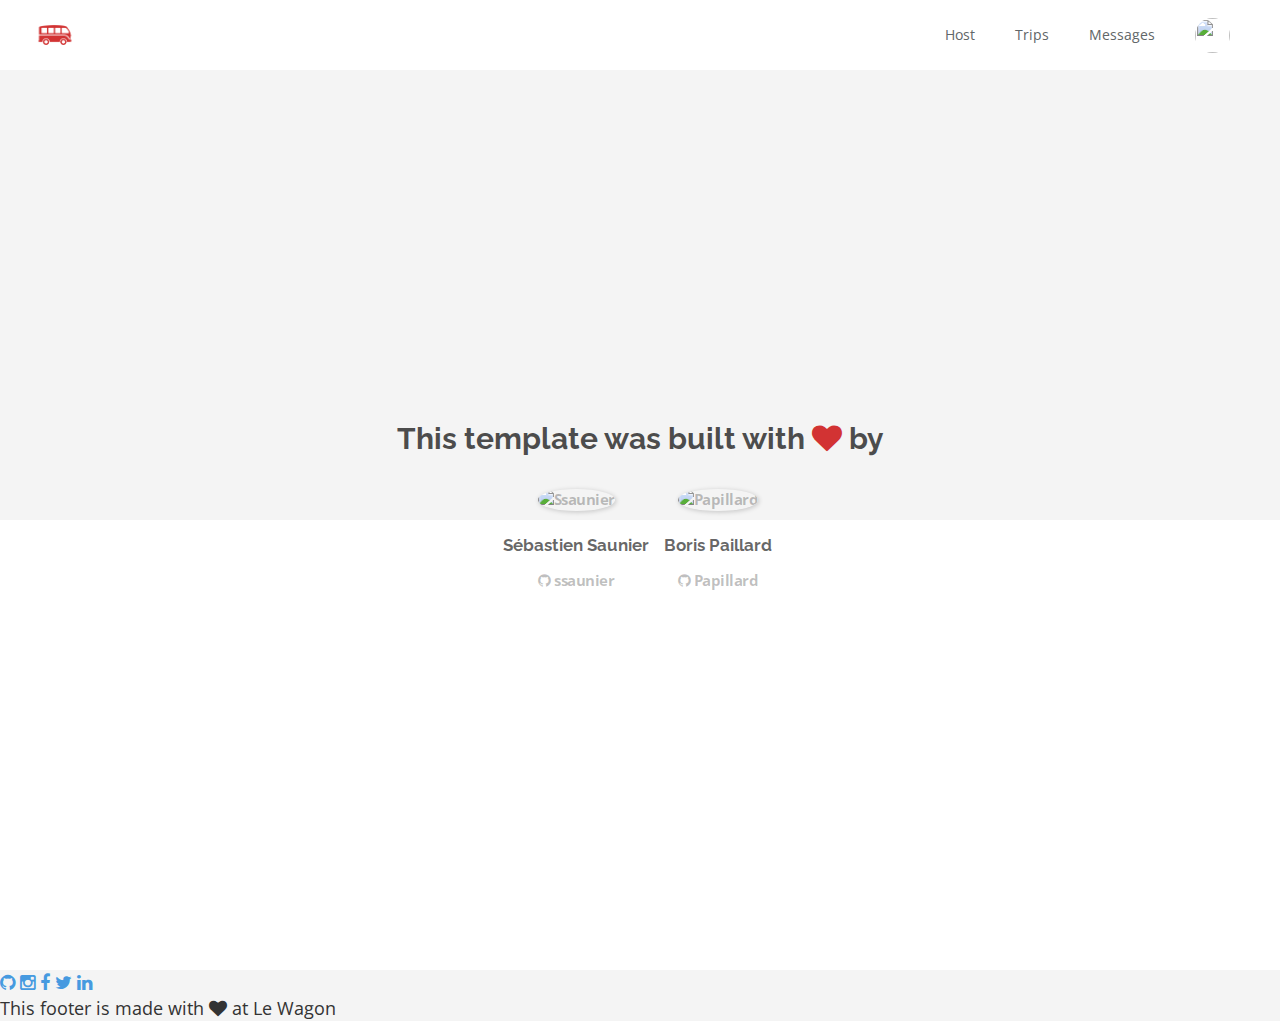
==== commit db861b7c: "Automated commit at 2018-03-26 05:48:14 UTC by middleman-deploy 2.0.0-alpha" ====
--- a/about.html
+++ b/about.html
@@ -12,7 +12,45 @@
     <link href="images/favicon-f15af148.png" rel="icon" type="image/png" />
   </head>
   <body>
-    
+    <div class="navbar-wagon">
+  <!-- Logo -->
+  <a href="/" class="navbar-wagon-brand">
+    <img src="images/logo-acc9c0ec.png" id="logo" alt="Logo" />
+  </a>
+
+  <!-- Right Navigation -->
+  <div class="navbar-wagon-right hidden-xs hidden-sm">
+
+    <a href="" class="navbar-wagon-item navbar-wagon-link">Host</a>
+    <a href="" class="navbar-wagon-item navbar-wagon-link">Trips</a>
+    <a href="" class="navbar-wagon-item navbar-wagon-link">Messages</a>
+
+    <!-- Profile picture with dropdown list -->
+    <div class="navbar-wagon-item">
+      <div class="dropdown">
+        <img src="https://kitt.lewagon.com/placeholder/users/ssaunier" class="avatar dropdown-toggle" id="navbar-wagon-menu" data-toggle="dropdown">
+        <ul class="dropdown-menu dropdown-menu-right navbar-wagon-dropdown-menu">
+          <li><a href="#">Profile</a></li>
+          <li><a href="#">Dashboard</a></li>
+          <li><a href="#">Log Out</a></li>
+        </ul>
+      </div>
+    </div>
+  </div>
+
+  <!-- Dropdown appearing on mobile only -->
+  <div class="navbar-wagon-item hidden-md hidden-lg">
+    <div class="dropdown">
+      <i class="fa fa-bars dropdown-toggle" data-toggle="dropdown"></i>
+      <ul class="dropdown-menu dropdown-menu-right navbar-wagon-dropdown-menu">
+        <li><a href="#">Host</a></li>
+        <li><a href="#">Trips</a></li>
+        <li><a href="#">Messagese</a></li>
+      </ul>
+    </div>
+  </div>
+</div>
+
     <div id="about">
   <div class="about-content">
     <h1>This template was built with <i class="fa fa-heart"></i> by</h1>
@@ -35,6 +73,18 @@
   </div>
 </div>
 
-    
+    <div class="footer">
+  <div class="footer-links">
+    <a href="#"><i class="fa fa-github"></i></a>
+    <a href="#"><i class="fa fa-instagram"></i></a>
+    <a href="#"><i class="fa fa-facebook"></i></a>
+    <a href="#"><i class="fa fa-twitter"></i></a>
+    <a href="#"><i class="fa fa-linkedin"></i></a>
+  </div>
+  <div class="footer-copyright">
+    This footer is made with <i class="fa fa-heart"></i> at Le Wagon
+  </div>
+</div>
+
   </body>
 </html>
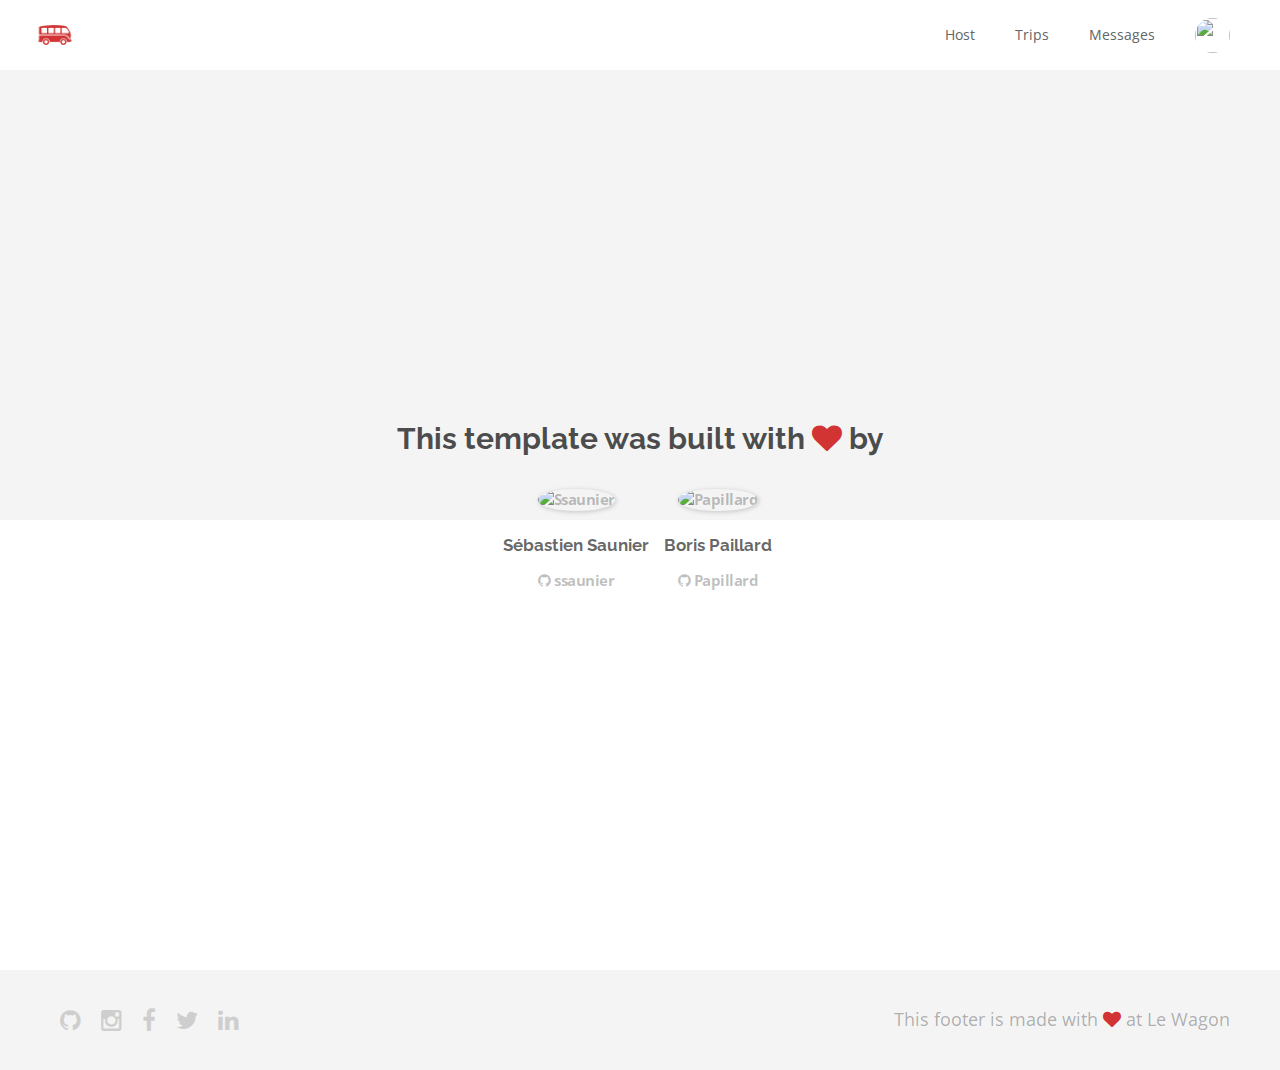
==== commit 16c749c1: "Automated commit at 2018-03-26 06:08:47 UTC by middleman-deploy 2.0.0-alpha" ====
--- a/about.html
+++ b/about.html
@@ -7,7 +7,7 @@
           content="width=device-width, initial-scale=1, shrink-to-fit=no">
     <!-- Use the title from a page's frontmatter if it has one -->
     <title>Le Wagon - Middleman - About</title>
-    <link href="stylesheets/application-3c48b980.css" rel="stylesheet" />
+    <link href="stylesheets/application-db77c54b.css" rel="stylesheet" />
     <script src="javascripts/application-93de88c9.js"></script>
     <link href="images/favicon-f15af148.png" rel="icon" type="image/png" />
   </head>
--- a/stylesheets/application-db77c54b.css
+++ b/stylesheets/application-db77c54b.css
@@ -0,0 +1,8 @@
+@import url("https://fonts.googleapis.com/css?family=Open+Sans:400,300,700|Raleway:400,100,300,700,500");/*!
+ * Bootstrap v3.3.7 (http://getbootstrap.com)
+ * Copyright 2011-2016 Twitter, Inc.
+ * Licensed under MIT (https://github.com/twbs/bootstrap/blob/master/LICENSE)
+ *//*! normalize.css v3.0.3 | MIT License | github.com/necolas/normalize.css */html{font-family:sans-serif;-ms-text-size-adjust:100%;-webkit-text-size-adjust:100%}body{margin:0}article,aside,details,figcaption,figure,footer,header,hgroup,main,menu,nav,section,summary{display:block}audio,canvas,progress,video{display:inline-block;vertical-align:baseline}audio:not([controls]){display:none;height:0}[hidden],template{display:none}a{background-color:transparent}a:active,a:hover{outline:0}abbr[title]{border-bottom:1px dotted}b,strong{font-weight:bold}dfn{font-style:italic}h1{font-size:2em;margin:0.67em 0}mark{background:#ff0;color:#000}small{font-size:80%}sub,sup{font-size:75%;line-height:0;position:relative;vertical-align:baseline}sup{top:-0.5em}sub{bottom:-0.25em}img{border:0}svg:not(:root){overflow:hidden}figure{margin:1em 40px}hr{-webkit-box-sizing:content-box;box-sizing:content-box;height:0}pre{overflow:auto}code,kbd,pre,samp{font-family:monospace, monospace;font-size:1em}button,input,optgroup,select,textarea{color:inherit;font:inherit;margin:0}button{overflow:visible}button,select{text-transform:none}button,html input[type="button"],input[type="reset"],input[type="submit"]{-webkit-appearance:button;cursor:pointer}button[disabled],html input[disabled]{cursor:default}button::-moz-focus-inner,input::-moz-focus-inner{border:0;padding:0}input{line-height:normal}input[type="checkbox"],input[type="radio"]{-webkit-box-sizing:border-box;box-sizing:border-box;padding:0}input[type="number"]::-webkit-inner-spin-button,input[type="number"]::-webkit-outer-spin-button{height:auto}input[type="search"]{-webkit-appearance:textfield;-webkit-box-sizing:content-box;box-sizing:content-box}input[type="search"]::-webkit-search-cancel-button,input[type="search"]::-webkit-search-decoration{-webkit-appearance:none}fieldset{border:1px solid #c0c0c0;margin:0 2px;padding:0.35em 0.625em 0.75em}legend{border:0;padding:0}textarea{overflow:auto}optgroup{font-weight:bold}table{border-collapse:collapse;border-spacing:0}td,th{padding:0}/*! Source: https://github.com/h5bp/html5-boilerplate/blob/master/src/css/main.css */@media print{*,*:before,*:after{background:transparent !important;color:#000 !important;-webkit-box-shadow:none !important;box-shadow:none !important;text-shadow:none !important}a,a:visited{text-decoration:underline}a[href]:after{content:" (" attr(href) ")"}abbr[title]:after{content:" (" attr(title) ")"}a[href^="#"]:after,a[href^="javascript:"]:after{content:""}pre,blockquote{border:1px solid #999;page-break-inside:avoid}thead{display:table-header-group}tr,img{page-break-inside:avoid}img{max-width:100% !important}p,h2,h3{orphans:3;widows:3}h2,h3{page-break-after:avoid}.navbar{display:none}.btn>.caret,.dropup>.btn>.caret{border-top-color:#000 !important}.label{border:1px solid #000}.table{border-collapse:collapse !important}.table td,.table th{background-color:#fff !important}.table-bordered th,.table-bordered td{border:1px solid #ddd !important}}@font-face{font-family:'Glyphicons Halflings';src:url("../assets/bootstrap/glyphicons-halflings-regular-86b6f62b.eot");src:url("../assets/bootstrap/glyphicons-halflings-regular-86b6f62b.eot?#iefix") format("embedded-opentype"),url("../assets/bootstrap/glyphicons-halflings-regular-ca35b697.woff2") format("woff2"),url("../assets/bootstrap/glyphicons-halflings-regular-278e49a8.woff") format("woff"),url("../assets/bootstrap/glyphicons-halflings-regular-44bc1850.ttf") format("truetype"),url("../assets/bootstrap/glyphicons-halflings-regular-de51a849.svg#glyphicons_halflingsregular") format("svg")}.glyphicon{position:relative;top:1px;display:inline-block;font-family:'Glyphicons Halflings';font-style:normal;font-weight:normal;line-height:1;-webkit-font-smoothing:antialiased;-moz-osx-font-smoothing:grayscale}.glyphicon-asterisk:before{content:"\002a"}.glyphicon-plus:before{content:"\002b"}.glyphicon-euro:before,.glyphicon-eur:before{content:"\20ac"}.glyphicon-minus:before{content:"\2212"}.glyphicon-cloud:before{content:"\2601"}.glyphicon-envelope:before{content:"\2709"}.glyphicon-pencil:before{content:"\270f"}.glyphicon-glass:before{content:"\e001"}.glyphicon-music:before{content:"\e002"}.glyphicon-search:before{content:"\e003"}.glyphicon-heart:before{content:"\e005"}.glyphicon-star:before{content:"\e006"}.glyphicon-star-empty:before{content:"\e007"}.glyphicon-user:before{content:"\e008"}.glyphicon-film:before{content:"\e009"}.glyphicon-th-large:before{content:"\e010"}.glyphicon-th:before{content:"\e011"}.glyphicon-th-list:before{content:"\e012"}.glyphicon-ok:before{content:"\e013"}.glyphicon-remove:before{content:"\e014"}.glyphicon-zoom-in:before{content:"\e015"}.glyphicon-zoom-out:before{content:"\e016"}.glyphicon-off:before{content:"\e017"}.glyphicon-signal:before{content:"\e018"}.glyphicon-cog:before{content:"\e019"}.glyphicon-trash:before{content:"\e020"}.glyphicon-home:before{content:"\e021"}.glyphicon-file:before{content:"\e022"}.glyphicon-time:before{content:"\e023"}.glyphicon-road:before{content:"\e024"}.glyphicon-download-alt:before{content:"\e025"}.glyphicon-download:before{content:"\e026"}.glyphicon-upload:before{content:"\e027"}.glyphicon-inbox:before{content:"\e028"}.glyphicon-play-circle:before{content:"\e029"}.glyphicon-repeat:before{content:"\e030"}.glyphicon-refresh:before{content:"\e031"}.glyphicon-list-alt:before{content:"\e032"}.glyphicon-lock:before{content:"\e033"}.glyphicon-flag:before{content:"\e034"}.glyphicon-headphones:before{content:"\e035"}.glyphicon-volume-off:before{content:"\e036"}.glyphicon-volume-down:before{content:"\e037"}.glyphicon-volume-up:before{content:"\e038"}.glyphicon-qrcode:before{content:"\e039"}.glyphicon-barcode:before{content:"\e040"}.glyphicon-tag:before{content:"\e041"}.glyphicon-tags:before{content:"\e042"}.glyphicon-book:before{content:"\e043"}.glyphicon-bookmark:before{content:"\e044"}.glyphicon-print:before{content:"\e045"}.glyphicon-camera:before{content:"\e046"}.glyphicon-font:before{content:"\e047"}.glyphicon-bold:before{content:"\e048"}.glyphicon-italic:before{content:"\e049"}.glyphicon-text-height:before{content:"\e050"}.glyphicon-text-width:before{content:"\e051"}.glyphicon-align-left:before{content:"\e052"}.glyphicon-align-center:before{content:"\e053"}.glyphicon-align-right:before{content:"\e054"}.glyphicon-align-justify:before{content:"\e055"}.glyphicon-list:before{content:"\e056"}.glyphicon-indent-left:before{content:"\e057"}.glyphicon-indent-right:before{content:"\e058"}.glyphicon-facetime-video:before{content:"\e059"}.glyphicon-picture:before{content:"\e060"}.glyphicon-map-marker:before{content:"\e062"}.glyphicon-adjust:before{content:"\e063"}.glyphicon-tint:before{content:"\e064"}.glyphicon-edit:before{content:"\e065"}.glyphicon-share:before{content:"\e066"}.glyphicon-check:before{content:"\e067"}.glyphicon-move:before{content:"\e068"}.glyphicon-step-backward:before{content:"\e069"}.glyphicon-fast-backward:before{content:"\e070"}.glyphicon-backward:before{content:"\e071"}.glyphicon-play:before{content:"\e072"}.glyphicon-pause:before{content:"\e073"}.glyphicon-stop:before{content:"\e074"}.glyphicon-forward:before{content:"\e075"}.glyphicon-fast-forward:before{content:"\e076"}.glyphicon-step-forward:before{content:"\e077"}.glyphicon-eject:before{content:"\e078"}.glyphicon-chevron-left:before{content:"\e079"}.glyphicon-chevron-right:before{content:"\e080"}.glyphicon-plus-sign:before{content:"\e081"}.glyphicon-minus-sign:before{content:"\e082"}.glyphicon-remove-sign:before{content:"\e083"}.glyphicon-ok-sign:before{content:"\e084"}.glyphicon-question-sign:before{content:"\e085"}.glyphicon-info-sign:before{content:"\e086"}.glyphicon-screenshot:before{content:"\e087"}.glyphicon-remove-circle:before{content:"\e088"}.glyphicon-ok-circle:before{content:"\e089"}.glyphicon-ban-circle:before{content:"\e090"}.glyphicon-arrow-left:before{content:"\e091"}.glyphicon-arrow-right:before{content:"\e092"}.glyphicon-arrow-up:before{content:"\e093"}.glyphicon-arrow-down:before{content:"\e094"}.glyphicon-share-alt:before{content:"\e095"}.glyphicon-resize-full:before{content:"\e096"}.glyphicon-resize-small:before{content:"\e097"}.glyphicon-exclamation-sign:before{content:"\e101"}.glyphicon-gift:before{content:"\e102"}.glyphicon-leaf:before{content:"\e103"}.glyphicon-fire:before{content:"\e104"}.glyphicon-eye-open:before{content:"\e105"}.glyphicon-eye-close:before{content:"\e106"}.glyphicon-warning-sign:before{content:"\e107"}.glyphicon-plane:before{content:"\e108"}.glyphicon-calendar:before{content:"\e109"}.glyphicon-random:before{content:"\e110"}.glyphicon-comment:before{content:"\e111"}.glyphicon-magnet:before{content:"\e112"}.glyphicon-chevron-up:before{content:"\e113"}.glyphicon-chevron-down:before{content:"\e114"}.glyphicon-retweet:before{content:"\e115"}.glyphicon-shopping-cart:before{content:"\e116"}.glyphicon-folder-close:before{content:"\e117"}.glyphicon-folder-open:before{content:"\e118"}.glyphicon-resize-vertical:before{content:"\e119"}.glyphicon-resize-horizontal:before{content:"\e120"}.glyphicon-hdd:before{content:"\e121"}.glyphicon-bullhorn:before{content:"\e122"}.glyphicon-bell:before{content:"\e123"}.glyphicon-certificate:before{content:"\e124"}.glyphicon-thumbs-up:before{content:"\e125"}.glyphicon-thumbs-down:before{content:"\e126"}.glyphicon-hand-right:before{content:"\e127"}.glyphicon-hand-left:before{content:"\e128"}.glyphicon-hand-up:before{content:"\e129"}.glyphicon-hand-down:before{content:"\e130"}.glyphicon-circle-arrow-right:before{content:"\e131"}.glyphicon-circle-arrow-left:before{content:"\e132"}.glyphicon-circle-arrow-up:before{content:"\e133"}.glyphicon-circle-arrow-down:before{content:"\e134"}.glyphicon-globe:before{content:"\e135"}.glyphicon-wrench:before{content:"\e136"}.glyphicon-tasks:before{content:"\e137"}.glyphicon-filter:before{content:"\e138"}.glyphicon-briefcase:before{content:"\e139"}.glyphicon-fullscreen:before{content:"\e140"}.glyphicon-dashboard:before{content:"\e141"}.glyphicon-paperclip:before{content:"\e142"}.glyphicon-heart-empty:before{content:"\e143"}.glyphicon-link:before{content:"\e144"}.glyphicon-phone:before{content:"\e145"}.glyphicon-pushpin:before{content:"\e146"}.glyphicon-usd:before{content:"\e148"}.glyphicon-gbp:before{content:"\e149"}.glyphicon-sort:before{content:"\e150"}.glyphicon-sort-by-alphabet:before{content:"\e151"}.glyphicon-sort-by-alphabet-alt:before{content:"\e152"}.glyphicon-sort-by-order:before{content:"\e153"}.glyphicon-sort-by-order-alt:before{content:"\e154"}.glyphicon-sort-by-attributes:before{content:"\e155"}.glyphicon-sort-by-attributes-alt:before{content:"\e156"}.glyphicon-unchecked:before{content:"\e157"}.glyphicon-expand:before{content:"\e158"}.glyphicon-collapse-down:before{content:"\e159"}.glyphicon-collapse-up:before{content:"\e160"}.glyphicon-log-in:before{content:"\e161"}.glyphicon-flash:before{content:"\e162"}.glyphicon-log-out:before{content:"\e163"}.glyphicon-new-window:before{content:"\e164"}.glyphicon-record:before{content:"\e165"}.glyphicon-save:before{content:"\e166"}.glyphicon-open:before{content:"\e167"}.glyphicon-saved:before{content:"\e168"}.glyphicon-import:before{content:"\e169"}.glyphicon-export:before{content:"\e170"}.glyphicon-send:before{content:"\e171"}.glyphicon-floppy-disk:before{content:"\e172"}.glyphicon-floppy-saved:before{content:"\e173"}.glyphicon-floppy-remove:before{content:"\e174"}.glyphicon-floppy-save:before{content:"\e175"}.glyphicon-floppy-open:before{content:"\e176"}.glyphicon-credit-card:before{content:"\e177"}.glyphicon-transfer:before{content:"\e178"}.glyphicon-cutlery:before{content:"\e179"}.glyphicon-header:before{content:"\e180"}.glyphicon-compressed:before{content:"\e181"}.glyphicon-earphone:before{content:"\e182"}.glyphicon-phone-alt:before{content:"\e183"}.glyphicon-tower:before{content:"\e184"}.glyphicon-stats:before{content:"\e185"}.glyphicon-sd-video:before{content:"\e186"}.glyphicon-hd-video:before{content:"\e187"}.glyphicon-subtitles:before{content:"\e188"}.glyphicon-sound-stereo:before{content:"\e189"}.glyphicon-sound-dolby:before{content:"\e190"}.glyphicon-sound-5-1:before{content:"\e191"}.glyphicon-sound-6-1:before{content:"\e192"}.glyphicon-sound-7-1:before{content:"\e193"}.glyphicon-copyright-mark:before{content:"\e194"}.glyphicon-registration-mark:before{content:"\e195"}.glyphicon-cloud-download:before{content:"\e197"}.glyphicon-cloud-upload:before{content:"\e198"}.glyphicon-tree-conifer:before{content:"\e199"}.glyphicon-tree-deciduous:before{content:"\e200"}.glyphicon-cd:before{content:"\e201"}.glyphicon-save-file:before{content:"\e202"}.glyphicon-open-file:before{content:"\e203"}.glyphicon-level-up:before{content:"\e204"}.glyphicon-copy:before{content:"\e205"}.glyphicon-paste:before{content:"\e206"}.glyphicon-alert:before{content:"\e209"}.glyphicon-equalizer:before{content:"\e210"}.glyphicon-king:before{content:"\e211"}.glyphicon-queen:before{content:"\e212"}.glyphicon-pawn:before{content:"\e213"}.glyphicon-bishop:before{content:"\e214"}.glyphicon-knight:before{content:"\e215"}.glyphicon-baby-formula:before{content:"\e216"}.glyphicon-tent:before{content:"\26fa"}.glyphicon-blackboard:before{content:"\e218"}.glyphicon-bed:before{content:"\e219"}.glyphicon-apple:before{content:"\f8ff"}.glyphicon-erase:before{content:"\e221"}.glyphicon-hourglass:before{content:"\231b"}.glyphicon-lamp:before{content:"\e223"}.glyphicon-duplicate:before{content:"\e224"}.glyphicon-piggy-bank:before{content:"\e225"}.glyphicon-scissors:before{content:"\e226"}.glyphicon-bitcoin:before{content:"\e227"}.glyphicon-btc:before{content:"\e227"}.glyphicon-xbt:before{content:"\e227"}.glyphicon-yen:before{content:"\00a5"}.glyphicon-jpy:before{content:"\00a5"}.glyphicon-ruble:before{content:"\20bd"}.glyphicon-rub:before{content:"\20bd"}.glyphicon-scale:before{content:"\e230"}.glyphicon-ice-lolly:before{content:"\e231"}.glyphicon-ice-lolly-tasted:before{content:"\e232"}.glyphicon-education:before{content:"\e233"}.glyphicon-option-horizontal:before{content:"\e234"}.glyphicon-option-vertical:before{content:"\e235"}.glyphicon-menu-hamburger:before{content:"\e236"}.glyphicon-modal-window:before{content:"\e237"}.glyphicon-oil:before{content:"\e238"}.glyphicon-grain:before{content:"\e239"}.glyphicon-sunglasses:before{content:"\e240"}.glyphicon-text-size:before{content:"\e241"}.glyphicon-text-color:before{content:"\e242"}.glyphicon-text-background:before{content:"\e243"}.glyphicon-object-align-top:before{content:"\e244"}.glyphicon-object-align-bottom:before{content:"\e245"}.glyphicon-object-align-horizontal:before{content:"\e246"}.glyphicon-object-align-left:before{content:"\e247"}.glyphicon-object-align-vertical:before{content:"\e248"}.glyphicon-object-align-right:before{content:"\e249"}.glyphicon-triangle-right:before{content:"\e250"}.glyphicon-triangle-left:before{content:"\e251"}.glyphicon-triangle-bottom:before{content:"\e252"}.glyphicon-triangle-top:before{content:"\e253"}.glyphicon-console:before{content:"\e254"}.glyphicon-superscript:before{content:"\e255"}.glyphicon-subscript:before{content:"\e256"}.glyphicon-menu-left:before{content:"\e257"}.glyphicon-menu-right:before{content:"\e258"}.glyphicon-menu-down:before{content:"\e259"}.glyphicon-menu-up:before{content:"\e260"}*{-webkit-box-sizing:border-box;box-sizing:border-box}*:before,*:after{-webkit-box-sizing:border-box;box-sizing:border-box}html{font-size:10px;-webkit-tap-highlight-color:transparent}body{font-family:"Open Sans", "Helvetica", "sans-serif";font-size:18px;line-height:1.42857143;color:#333333;background-color:#F4F4F4}input,button,select,textarea{font-family:inherit;font-size:inherit;line-height:inherit}a{color:#469AE0;text-decoration:none}a:hover,a:focus{color:#1f74ba;text-decoration:underline}a:focus{outline:5px auto -webkit-focus-ring-color;outline-offset:-2px}figure{margin:0}img{vertical-align:middle}.img-responsive{display:block;max-width:100%;height:auto}.img-rounded{border-radius:2px}.img-thumbnail{padding:4px;line-height:1.42857143;background-color:#F4F4F4;border:1px solid #ddd;border-radius:2px;-webkit-transition:all 0.2s ease-in-out;transition:all 0.2s ease-in-out;display:inline-block;max-width:100%;height:auto}.img-circle{border-radius:50%}hr{margin-top:25px;margin-bottom:25px;border:0;border-top:1px solid #eeeeee}.sr-only{position:absolute;width:1px;height:1px;margin:-1px;padding:0;overflow:hidden;clip:rect(0, 0, 0, 0);border:0}.sr-only-focusable:active,.sr-only-focusable:focus{position:static;width:auto;height:auto;margin:0;overflow:visible;clip:auto}[role="button"]{cursor:pointer}h1,h2,h3,h4,h5,h6,.h1,.h2,.h3,.h4,.h5,.h6{font-family:"Raleway", "Helvetica", "sans-serif";font-weight:500;line-height:1.1;color:inherit}h1 small,h1 .small,h2 small,h2 .small,h3 small,h3 .small,h4 small,h4 .small,h5 small,h5 .small,h6 small,h6 .small,.h1 small,.h1 .small,.h2 small,.h2 .small,.h3 small,.h3 .small,.h4 small,.h4 .small,.h5 small,.h5 .small,.h6 small,.h6 .small{font-weight:normal;line-height:1;color:#777777}h1,.h1,h2,.h2,h3,.h3{margin-top:25px;margin-bottom:12.5px}h1 small,h1 .small,.h1 small,.h1 .small,h2 small,h2 .small,.h2 small,.h2 .small,h3 small,h3 .small,.h3 small,.h3 .small{font-size:65%}h4,.h4,h5,.h5,h6,.h6{margin-top:12.5px;margin-bottom:12.5px}h4 small,h4 .small,.h4 small,.h4 .small,h5 small,h5 .small,.h5 small,.h5 .small,h6 small,h6 .small,.h6 small,.h6 .small{font-size:75%}h1,.h1{font-size:46px}h2,.h2{font-size:38px}h3,.h3{font-size:31px}h4,.h4{font-size:23px}h5,.h5{font-size:18px}h6,.h6{font-size:16px}p{margin:0 0 12.5px}.lead{margin-bottom:25px;font-size:20px;font-weight:300;line-height:1.4}@media (min-width: 768px){.lead{font-size:27px}}small,.small{font-size:88%}mark,.mark{background-color:#fcf8e3;padding:.2em}.text-left{text-align:left}.text-right{text-align:right}.text-center{text-align:center}.text-justify{text-align:justify}.text-nowrap{white-space:nowrap}.text-lowercase{text-transform:lowercase}.text-uppercase,.initialism{text-transform:uppercase}.text-capitalize{text-transform:capitalize}.text-muted{color:#777777}.text-primary{color:#469AE0}a.text-primary:hover,a.text-primary:focus{color:#2381d0}.text-success{color:#3c763d}a.text-success:hover,a.text-success:focus{color:#2b542c}.text-info{color:#31708f}a.text-info:hover,a.text-info:focus{color:#245269}.text-warning{color:#8a6d3b}a.text-warning:hover,a.text-warning:focus{color:#66512c}.text-danger{color:#a94442}a.text-danger:hover,a.text-danger:focus{color:#843534}.bg-primary{color:#fff}.bg-primary{background-color:#469AE0}a.bg-primary:hover,a.bg-primary:focus{background-color:#2381d0}.bg-success{background-color:#dff0d8}a.bg-success:hover,a.bg-success:focus{background-color:#c1e2b3}.bg-info{background-color:#d9edf7}a.bg-info:hover,a.bg-info:focus{background-color:#afd9ee}.bg-warning{background-color:#fcf8e3}a.bg-warning:hover,a.bg-warning:focus{background-color:#f7ecb5}.bg-danger{background-color:#f2dede}a.bg-danger:hover,a.bg-danger:focus{background-color:#e4b9b9}.page-header{padding-bottom:11.5px;margin:50px 0 25px;border-bottom:1px solid #eeeeee}ul,ol{margin-top:0;margin-bottom:12.5px}ul ul,ul ol,ol ul,ol ol{margin-bottom:0}.list-unstyled{padding-left:0;list-style:none}.list-inline{padding-left:0;list-style:none;margin-left:-5px}.list-inline>li{display:inline-block;padding-left:5px;padding-right:5px}dl{margin-top:0;margin-bottom:25px}dt,dd{line-height:1.42857143}dt{font-weight:bold}dd{margin-left:0}.dl-horizontal dd:before,.dl-horizontal dd:after{content:" ";display:table}.dl-horizontal dd:after{clear:both}@media (min-width: 768px){.dl-horizontal dt{float:left;width:160px;clear:left;text-align:right;overflow:hidden;text-overflow:ellipsis;white-space:nowrap}.dl-horizontal dd{margin-left:180px}}abbr[title],abbr[data-original-title]{cursor:help;border-bottom:1px dotted #777777}.initialism{font-size:90%}blockquote{padding:12.5px 25px;margin:0 0 25px;font-size:22.5px;border-left:5px solid #eeeeee}blockquote p:last-child,blockquote ul:last-child,blockquote ol:last-child{margin-bottom:0}blockquote footer,blockquote small,blockquote .small{display:block;font-size:80%;line-height:1.42857143;color:#777777}blockquote footer:before,blockquote small:before,blockquote .small:before{content:'\2014 \00A0'}.blockquote-reverse,blockquote.pull-right{padding-right:15px;padding-left:0;border-right:5px solid #eeeeee;border-left:0;text-align:right}.blockquote-reverse footer:before,.blockquote-reverse small:before,.blockquote-reverse .small:before,blockquote.pull-right footer:before,blockquote.pull-right small:before,blockquote.pull-right .small:before{content:''}.blockquote-reverse footer:after,.blockquote-reverse small:after,.blockquote-reverse .small:after,blockquote.pull-right footer:after,blockquote.pull-right small:after,blockquote.pull-right .small:after{content:'\00A0 \2014'}address{margin-bottom:25px;font-style:normal;line-height:1.42857143}code,kbd,pre,samp{font-family:Menlo, Monaco, Consolas, "Courier New", monospace}code{padding:2px 4px;font-size:90%;color:#c7254e;background-color:#f9f2f4;border-radius:2px}kbd{padding:2px 4px;font-size:90%;color:#fff;background-color:#333;border-radius:2px;-webkit-box-shadow:inset 0 -1px 0 rgba(0,0,0,0.25);box-shadow:inset 0 -1px 0 rgba(0,0,0,0.25)}kbd kbd{padding:0;font-size:100%;font-weight:bold;-webkit-box-shadow:none;box-shadow:none}pre{display:block;padding:12px;margin:0 0 12.5px;font-size:17px;line-height:1.42857143;word-break:break-all;word-wrap:break-word;color:#333333;background-color:#f5f5f5;border:1px solid #ccc;border-radius:2px}pre code{padding:0;font-size:inherit;color:inherit;white-space:pre-wrap;background-color:transparent;border-radius:0}.pre-scrollable{max-height:340px;overflow-y:scroll}.container{margin-right:auto;margin-left:auto;padding-left:15px;padding-right:15px}.container:before,.container:after{content:" ";display:table}.container:after{clear:both}@media (min-width: 768px){.container{width:750px}}@media (min-width: 992px){.container{width:970px}}@media (min-width: 1200px){.container{width:1170px}}.container-fluid{margin-right:auto;margin-left:auto;padding-left:15px;padding-right:15px}.container-fluid:before,.container-fluid:after{content:" ";display:table}.container-fluid:after{clear:both}.row{margin-left:-15px;margin-right:-15px}.row:before,.row:after{content:" ";display:table}.row:after{clear:both}.col-xs-1,.col-sm-1,.col-md-1,.col-lg-1,.col-xs-2,.col-sm-2,.col-md-2,.col-lg-2,.col-xs-3,.col-sm-3,.col-md-3,.col-lg-3,.col-xs-4,.col-sm-4,.col-md-4,.col-lg-4,.col-xs-5,.col-sm-5,.col-md-5,.col-lg-5,.col-xs-6,.col-sm-6,.col-md-6,.col-lg-6,.col-xs-7,.col-sm-7,.col-md-7,.col-lg-7,.col-xs-8,.col-sm-8,.col-md-8,.col-lg-8,.col-xs-9,.col-sm-9,.col-md-9,.col-lg-9,.col-xs-10,.col-sm-10,.col-md-10,.col-lg-10,.col-xs-11,.col-sm-11,.col-md-11,.col-lg-11,.col-xs-12,.col-sm-12,.col-md-12,.col-lg-12{position:relative;min-height:1px;padding-left:15px;padding-right:15px}.col-xs-1,.col-xs-2,.col-xs-3,.col-xs-4,.col-xs-5,.col-xs-6,.col-xs-7,.col-xs-8,.col-xs-9,.col-xs-10,.col-xs-11,.col-xs-12{float:left}.col-xs-1{width:8.33333333%}.col-xs-2{width:16.66666667%}.col-xs-3{width:25%}.col-xs-4{width:33.33333333%}.col-xs-5{width:41.66666667%}.col-xs-6{width:50%}.col-xs-7{width:58.33333333%}.col-xs-8{width:66.66666667%}.col-xs-9{width:75%}.col-xs-10{width:83.33333333%}.col-xs-11{width:91.66666667%}.col-xs-12{width:100%}.col-xs-pull-0{right:auto}.col-xs-pull-1{right:8.33333333%}.col-xs-pull-2{right:16.66666667%}.col-xs-pull-3{right:25%}.col-xs-pull-4{right:33.33333333%}.col-xs-pull-5{right:41.66666667%}.col-xs-pull-6{right:50%}.col-xs-pull-7{right:58.33333333%}.col-xs-pull-8{right:66.66666667%}.col-xs-pull-9{right:75%}.col-xs-pull-10{right:83.33333333%}.col-xs-pull-11{right:91.66666667%}.col-xs-pull-12{right:100%}.col-xs-push-0{left:auto}.col-xs-push-1{left:8.33333333%}.col-xs-push-2{left:16.66666667%}.col-xs-push-3{left:25%}.col-xs-push-4{left:33.33333333%}.col-xs-push-5{left:41.66666667%}.col-xs-push-6{left:50%}.col-xs-push-7{left:58.33333333%}.col-xs-push-8{left:66.66666667%}.col-xs-push-9{left:75%}.col-xs-push-10{left:83.33333333%}.col-xs-push-11{left:91.66666667%}.col-xs-push-12{left:100%}.col-xs-offset-0{margin-left:0%}.col-xs-offset-1{margin-left:8.33333333%}.col-xs-offset-2{margin-left:16.66666667%}.col-xs-offset-3{margin-left:25%}.col-xs-offset-4{margin-left:33.33333333%}.col-xs-offset-5{margin-left:41.66666667%}.col-xs-offset-6{margin-left:50%}.col-xs-offset-7{margin-left:58.33333333%}.col-xs-offset-8{margin-left:66.66666667%}.col-xs-offset-9{margin-left:75%}.col-xs-offset-10{margin-left:83.33333333%}.col-xs-offset-11{margin-left:91.66666667%}.col-xs-offset-12{margin-left:100%}@media (min-width: 768px){.col-sm-1,.col-sm-2,.col-sm-3,.col-sm-4,.col-sm-5,.col-sm-6,.col-sm-7,.col-sm-8,.col-sm-9,.col-sm-10,.col-sm-11,.col-sm-12{float:left}.col-sm-1{width:8.33333333%}.col-sm-2{width:16.66666667%}.col-sm-3{width:25%}.col-sm-4{width:33.33333333%}.col-sm-5{width:41.66666667%}.col-sm-6{width:50%}.col-sm-7{width:58.33333333%}.col-sm-8{width:66.66666667%}.col-sm-9{width:75%}.col-sm-10{width:83.33333333%}.col-sm-11{width:91.66666667%}.col-sm-12{width:100%}.col-sm-pull-0{right:auto}.col-sm-pull-1{right:8.33333333%}.col-sm-pull-2{right:16.66666667%}.col-sm-pull-3{right:25%}.col-sm-pull-4{right:33.33333333%}.col-sm-pull-5{right:41.66666667%}.col-sm-pull-6{right:50%}.col-sm-pull-7{right:58.33333333%}.col-sm-pull-8{right:66.66666667%}.col-sm-pull-9{right:75%}.col-sm-pull-10{right:83.33333333%}.col-sm-pull-11{right:91.66666667%}.col-sm-pull-12{right:100%}.col-sm-push-0{left:auto}.col-sm-push-1{left:8.33333333%}.col-sm-push-2{left:16.66666667%}.col-sm-push-3{left:25%}.col-sm-push-4{left:33.33333333%}.col-sm-push-5{left:41.66666667%}.col-sm-push-6{left:50%}.col-sm-push-7{left:58.33333333%}.col-sm-push-8{left:66.66666667%}.col-sm-push-9{left:75%}.col-sm-push-10{left:83.33333333%}.col-sm-push-11{left:91.66666667%}.col-sm-push-12{left:100%}.col-sm-offset-0{margin-left:0%}.col-sm-offset-1{margin-left:8.33333333%}.col-sm-offset-2{margin-left:16.66666667%}.col-sm-offset-3{margin-left:25%}.col-sm-offset-4{margin-left:33.33333333%}.col-sm-offset-5{margin-left:41.66666667%}.col-sm-offset-6{margin-left:50%}.col-sm-offset-7{margin-left:58.33333333%}.col-sm-offset-8{margin-left:66.66666667%}.col-sm-offset-9{margin-left:75%}.col-sm-offset-10{margin-left:83.33333333%}.col-sm-offset-11{margin-left:91.66666667%}.col-sm-offset-12{margin-left:100%}}@media (min-width: 992px){.col-md-1,.col-md-2,.col-md-3,.col-md-4,.col-md-5,.col-md-6,.col-md-7,.col-md-8,.col-md-9,.col-md-10,.col-md-11,.col-md-12{float:left}.col-md-1{width:8.33333333%}.col-md-2{width:16.66666667%}.col-md-3{width:25%}.col-md-4{width:33.33333333%}.col-md-5{width:41.66666667%}.col-md-6{width:50%}.col-md-7{width:58.33333333%}.col-md-8{width:66.66666667%}.col-md-9{width:75%}.col-md-10{width:83.33333333%}.col-md-11{width:91.66666667%}.col-md-12{width:100%}.col-md-pull-0{right:auto}.col-md-pull-1{right:8.33333333%}.col-md-pull-2{right:16.66666667%}.col-md-pull-3{right:25%}.col-md-pull-4{right:33.33333333%}.col-md-pull-5{right:41.66666667%}.col-md-pull-6{right:50%}.col-md-pull-7{right:58.33333333%}.col-md-pull-8{right:66.66666667%}.col-md-pull-9{right:75%}.col-md-pull-10{right:83.33333333%}.col-md-pull-11{right:91.66666667%}.col-md-pull-12{right:100%}.col-md-push-0{left:auto}.col-md-push-1{left:8.33333333%}.col-md-push-2{left:16.66666667%}.col-md-push-3{left:25%}.col-md-push-4{left:33.33333333%}.col-md-push-5{left:41.66666667%}.col-md-push-6{left:50%}.col-md-push-7{left:58.33333333%}.col-md-push-8{left:66.66666667%}.col-md-push-9{left:75%}.col-md-push-10{left:83.33333333%}.col-md-push-11{left:91.66666667%}.col-md-push-12{left:100%}.col-md-offset-0{margin-left:0%}.col-md-offset-1{margin-left:8.33333333%}.col-md-offset-2{margin-left:16.66666667%}.col-md-offset-3{margin-left:25%}.col-md-offset-4{margin-left:33.33333333%}.col-md-offset-5{margin-left:41.66666667%}.col-md-offset-6{margin-left:50%}.col-md-offset-7{margin-left:58.33333333%}.col-md-offset-8{margin-left:66.66666667%}.col-md-offset-9{margin-left:75%}.col-md-offset-10{margin-left:83.33333333%}.col-md-offset-11{margin-left:91.66666667%}.col-md-offset-12{margin-left:100%}}@media (min-width: 1200px){.col-lg-1,.col-lg-2,.col-lg-3,.col-lg-4,.col-lg-5,.col-lg-6,.col-lg-7,.col-lg-8,.col-lg-9,.col-lg-10,.col-lg-11,.col-lg-12{float:left}.col-lg-1{width:8.33333333%}.col-lg-2{width:16.66666667%}.col-lg-3{width:25%}.col-lg-4{width:33.33333333%}.col-lg-5{width:41.66666667%}.col-lg-6{width:50%}.col-lg-7{width:58.33333333%}.col-lg-8{width:66.66666667%}.col-lg-9{width:75%}.col-lg-10{width:83.33333333%}.col-lg-11{width:91.66666667%}.col-lg-12{width:100%}.col-lg-pull-0{right:auto}.col-lg-pull-1{right:8.33333333%}.col-lg-pull-2{right:16.66666667%}.col-lg-pull-3{right:25%}.col-lg-pull-4{right:33.33333333%}.col-lg-pull-5{right:41.66666667%}.col-lg-pull-6{right:50%}.col-lg-pull-7{right:58.33333333%}.col-lg-pull-8{right:66.66666667%}.col-lg-pull-9{right:75%}.col-lg-pull-10{right:83.33333333%}.col-lg-pull-11{right:91.66666667%}.col-lg-pull-12{right:100%}.col-lg-push-0{left:auto}.col-lg-push-1{left:8.33333333%}.col-lg-push-2{left:16.66666667%}.col-lg-push-3{left:25%}.col-lg-push-4{left:33.33333333%}.col-lg-push-5{left:41.66666667%}.col-lg-push-6{left:50%}.col-lg-push-7{left:58.33333333%}.col-lg-push-8{left:66.66666667%}.col-lg-push-9{left:75%}.col-lg-push-10{left:83.33333333%}.col-lg-push-11{left:91.66666667%}.col-lg-push-12{left:100%}.col-lg-offset-0{margin-left:0%}.col-lg-offset-1{margin-left:8.33333333%}.col-lg-offset-2{margin-left:16.66666667%}.col-lg-offset-3{margin-left:25%}.col-lg-offset-4{margin-left:33.33333333%}.col-lg-offset-5{margin-left:41.66666667%}.col-lg-offset-6{margin-left:50%}.col-lg-offset-7{margin-left:58.33333333%}.col-lg-offset-8{margin-left:66.66666667%}.col-lg-offset-9{margin-left:75%}.col-lg-offset-10{margin-left:83.33333333%}.col-lg-offset-11{margin-left:91.66666667%}.col-lg-offset-12{margin-left:100%}}table{background-color:transparent}caption{padding-top:8px;padding-bottom:8px;color:#777777;text-align:left}th{text-align:left}.table{width:100%;max-width:100%;margin-bottom:25px}.table>thead>tr>th,.table>thead>tr>td,.table>tbody>tr>th,.table>tbody>tr>td,.table>tfoot>tr>th,.table>tfoot>tr>td{padding:8px;line-height:1.42857143;vertical-align:top;border-top:1px solid #ddd}.table>thead>tr>th{vertical-align:bottom;border-bottom:2px solid #ddd}.table>caption+thead>tr:first-child>th,.table>caption+thead>tr:first-child>td,.table>colgroup+thead>tr:first-child>th,.table>colgroup+thead>tr:first-child>td,.table>thead:first-child>tr:first-child>th,.table>thead:first-child>tr:first-child>td{border-top:0}.table>tbody+tbody{border-top:2px solid #ddd}.table .table{background-color:#F4F4F4}.table-condensed>thead>tr>th,.table-condensed>thead>tr>td,.table-condensed>tbody>tr>th,.table-condensed>tbody>tr>td,.table-condensed>tfoot>tr>th,.table-condensed>tfoot>tr>td{padding:5px}.table-bordered{border:1px solid #ddd}.table-bordered>thead>tr>th,.table-bordered>thead>tr>td,.table-bordered>tbody>tr>th,.table-bordered>tbody>tr>td,.table-bordered>tfoot>tr>th,.table-bordered>tfoot>tr>td{border:1px solid #ddd}.table-bordered>thead>tr>th,.table-bordered>thead>tr>td{border-bottom-width:2px}.table-striped>tbody>tr:nth-of-type(odd){background-color:#f9f9f9}.table-hover>tbody>tr:hover{background-color:#f5f5f5}table col[class*="col-"]{position:static;float:none;display:table-column}table td[class*="col-"],table th[class*="col-"]{position:static;float:none;display:table-cell}.table>thead>tr>td.active,.table>thead>tr>th.active,.table>thead>tr.active>td,.table>thead>tr.active>th,.table>tbody>tr>td.active,.table>tbody>tr>th.active,.table>tbody>tr.active>td,.table>tbody>tr.active>th,.table>tfoot>tr>td.active,.table>tfoot>tr>th.active,.table>tfoot>tr.active>td,.table>tfoot>tr.active>th{background-color:#f5f5f5}.table-hover>tbody>tr>td.active:hover,.table-hover>tbody>tr>th.active:hover,.table-hover>tbody>tr.active:hover>td,.table-hover>tbody>tr:hover>.active,.table-hover>tbody>tr.active:hover>th{background-color:#e8e8e8}.table>thead>tr>td.success,.table>thead>tr>th.success,.table>thead>tr.success>td,.table>thead>tr.success>th,.table>tbody>tr>td.success,.table>tbody>tr>th.success,.table>tbody>tr.success>td,.table>tbody>tr.success>th,.table>tfoot>tr>td.success,.table>tfoot>tr>th.success,.table>tfoot>tr.success>td,.table>tfoot>tr.success>th{background-color:#dff0d8}.table-hover>tbody>tr>td.success:hover,.table-hover>tbody>tr>th.success:hover,.table-hover>tbody>tr.success:hover>td,.table-hover>tbody>tr:hover>.success,.table-hover>tbody>tr.success:hover>th{background-color:#d0e9c6}.table>thead>tr>td.info,.table>thead>tr>th.info,.table>thead>tr.info>td,.table>thead>tr.info>th,.table>tbody>tr>td.info,.table>tbody>tr>th.info,.table>tbody>tr.info>td,.table>tbody>tr.info>th,.table>tfoot>tr>td.info,.table>tfoot>tr>th.info,.table>tfoot>tr.info>td,.table>tfoot>tr.info>th{background-color:#d9edf7}.table-hover>tbody>tr>td.info:hover,.table-hover>tbody>tr>th.info:hover,.table-hover>tbody>tr.info:hover>td,.table-hover>tbody>tr:hover>.info,.table-hover>tbody>tr.info:hover>th{background-color:#c4e3f3}.table>thead>tr>td.warning,.table>thead>tr>th.warning,.table>thead>tr.warning>td,.table>thead>tr.warning>th,.table>tbody>tr>td.warning,.table>tbody>tr>th.warning,.table>tbody>tr.warning>td,.table>tbody>tr.warning>th,.table>tfoot>tr>td.warning,.table>tfoot>tr>th.warning,.table>tfoot>tr.warning>td,.table>tfoot>tr.warning>th{background-color:#fcf8e3}.table-hover>tbody>tr>td.warning:hover,.table-hover>tbody>tr>th.warning:hover,.table-hover>tbody>tr.warning:hover>td,.table-hover>tbody>tr:hover>.warning,.table-hover>tbody>tr.warning:hover>th{background-color:#faf2cc}.table>thead>tr>td.danger,.table>thead>tr>th.danger,.table>thead>tr.danger>td,.table>thead>tr.danger>th,.table>tbody>tr>td.danger,.table>tbody>tr>th.danger,.table>tbody>tr.danger>td,.table>tbody>tr.danger>th,.table>tfoot>tr>td.danger,.table>tfoot>tr>th.danger,.table>tfoot>tr.danger>td,.table>tfoot>tr.danger>th{background-color:#f2dede}.table-hover>tbody>tr>td.danger:hover,.table-hover>tbody>tr>th.danger:hover,.table-hover>tbody>tr.danger:hover>td,.table-hover>tbody>tr:hover>.danger,.table-hover>tbody>tr.danger:hover>th{background-color:#ebcccc}.table-responsive{overflow-x:auto;min-height:0.01%}@media screen and (max-width: 767px){.table-responsive{width:100%;margin-bottom:18.75px;overflow-y:hidden;-ms-overflow-style:-ms-autohiding-scrollbar;border:1px solid #ddd}.table-responsive>.table{margin-bottom:0}.table-responsive>.table>thead>tr>th,.table-responsive>.table>thead>tr>td,.table-responsive>.table>tbody>tr>th,.table-responsive>.table>tbody>tr>td,.table-responsive>.table>tfoot>tr>th,.table-responsive>.table>tfoot>tr>td{white-space:nowrap}.table-responsive>.table-bordered{border:0}.table-responsive>.table-bordered>thead>tr>th:first-child,.table-responsive>.table-bordered>thead>tr>td:first-child,.table-responsive>.table-bordered>tbody>tr>th:first-child,.table-responsive>.table-bordered>tbody>tr>td:first-child,.table-responsive>.table-bordered>tfoot>tr>th:first-child,.table-responsive>.table-bordered>tfoot>tr>td:first-child{border-left:0}.table-responsive>.table-bordered>thead>tr>th:last-child,.table-responsive>.table-bordered>thead>tr>td:last-child,.table-responsive>.table-bordered>tbody>tr>th:last-child,.table-responsive>.table-bordered>tbody>tr>td:last-child,.table-responsive>.table-bordered>tfoot>tr>th:last-child,.table-responsive>.table-bordered>tfoot>tr>td:last-child{border-right:0}.table-responsive>.table-bordered>tbody>tr:last-child>th,.table-responsive>.table-bordered>tbody>tr:last-child>td,.table-responsive>.table-bordered>tfoot>tr:last-child>th,.table-responsive>.table-bordered>tfoot>tr:last-child>td{border-bottom:0}}fieldset{padding:0;margin:0;border:0;min-width:0}legend{display:block;width:100%;padding:0;margin-bottom:25px;font-size:27px;line-height:inherit;color:#333333;border:0;border-bottom:1px solid #e5e5e5}label{display:inline-block;max-width:100%;margin-bottom:5px;font-weight:bold}input[type="search"]{-webkit-box-sizing:border-box;box-sizing:border-box}input[type="radio"],input[type="checkbox"]{margin:4px 0 0;margin-top:1px \9;line-height:normal}input[type="file"]{display:block}input[type="range"]{display:block;width:100%}select[multiple],select[size]{height:auto}input[type="file"]:focus,input[type="radio"]:focus,input[type="checkbox"]:focus{outline:5px auto -webkit-focus-ring-color;outline-offset:-2px}output{display:block;padding-top:7px;font-size:18px;line-height:1.42857143;color:#000000}.form-control{display:block;width:100%;height:39px;padding:6px 12px;font-size:18px;line-height:1.42857143;color:#000000;background-color:#fff;background-image:none;border:1px solid #ccc;border-radius:2px;-webkit-box-shadow:inset 0 1px 1px rgba(0,0,0,0.075);box-shadow:inset 0 1px 1px rgba(0,0,0,0.075);-webkit-transition:border-color ease-in-out 0.15s, box-shadow ease-in-out 0.15s;-webkit-transition:border-color ease-in-out 0.15s, -webkit-box-shadow ease-in-out 0.15s;transition:border-color ease-in-out 0.15s, -webkit-box-shadow ease-in-out 0.15s;transition:border-color ease-in-out 0.15s, box-shadow ease-in-out 0.15s;transition:border-color ease-in-out 0.15s, box-shadow ease-in-out 0.15s, -webkit-box-shadow ease-in-out 0.15s}.form-control:focus{border-color:#66afe9;outline:0;-webkit-box-shadow:inset 0 1px 1px rgba(0,0,0,0.075),0 0 8px rgba(102,175,233,0.6);box-shadow:inset 0 1px 1px rgba(0,0,0,0.075),0 0 8px rgba(102,175,233,0.6)}.form-control::-moz-placeholder{color:#999;opacity:1}.form-control:-ms-input-placeholder{color:#999}.form-control::-webkit-input-placeholder{color:#999}.form-control::-ms-expand{border:0;background-color:transparent}.form-control[disabled],.form-control[readonly],fieldset[disabled] .form-control{background-color:#eeeeee;opacity:1}.form-control[disabled],fieldset[disabled] .form-control{cursor:not-allowed}textarea.form-control{height:auto}input[type="search"]{-webkit-appearance:none}@media screen and (-webkit-min-device-pixel-ratio: 0){input[type="date"].form-control,input[type="time"].form-control,input[type="datetime-local"].form-control,input[type="month"].form-control{line-height:39px}input[type="date"].input-sm,.input-group-sm>input[type="date"].form-control,.input-group-sm>input[type="date"].input-group-addon,.input-group-sm>.input-group-btn>input[type="date"].btn,.input-group-sm input[type="date"],input[type="time"].input-sm,.input-group-sm>input[type="time"].form-control,.input-group-sm>input[type="time"].input-group-addon,.input-group-sm>.input-group-btn>input[type="time"].btn,.input-group-sm input[type="time"],input[type="datetime-local"].input-sm,.input-group-sm>input[type="datetime-local"].form-control,.input-group-sm>input[type="datetime-local"].input-group-addon,.input-group-sm>.input-group-btn>input[type="datetime-local"].btn,.input-group-sm input[type="datetime-local"],input[type="month"].input-sm,.input-group-sm>input[type="month"].form-control,.input-group-sm>input[type="month"].input-group-addon,.input-group-sm>.input-group-btn>input[type="month"].btn,.input-group-sm input[type="month"]{line-height:36px}input[type="date"].input-lg,.input-group-lg>input[type="date"].form-control,.input-group-lg>input[type="date"].input-group-addon,.input-group-lg>.input-group-btn>input[type="date"].btn,.input-group-lg input[type="date"],input[type="time"].input-lg,.input-group-lg>input[type="time"].form-control,.input-group-lg>input[type="time"].input-group-addon,.input-group-lg>.input-group-btn>input[type="time"].btn,.input-group-lg input[type="time"],input[type="datetime-local"].input-lg,.input-group-lg>input[type="datetime-local"].form-control,.input-group-lg>input[type="datetime-local"].input-group-addon,.input-group-lg>.input-group-btn>input[type="datetime-local"].btn,.input-group-lg input[type="datetime-local"],input[type="month"].input-lg,.input-group-lg>input[type="month"].form-control,.input-group-lg>input[type="month"].input-group-addon,.input-group-lg>.input-group-btn>input[type="month"].btn,.input-group-lg input[type="month"]{line-height:53px}}.form-group{margin-bottom:15px}.radio,.checkbox{position:relative;display:block;margin-top:10px;margin-bottom:10px}.radio label,.checkbox label{min-height:25px;padding-left:20px;margin-bottom:0;font-weight:normal;cursor:pointer}.radio input[type="radio"],.radio-inline input[type="radio"],.checkbox input[type="checkbox"],.checkbox-inline input[type="checkbox"]{position:absolute;margin-left:-20px;margin-top:4px \9}.radio+.radio,.checkbox+.checkbox{margin-top:-5px}.radio-inline,.checkbox-inline{position:relative;display:inline-block;padding-left:20px;margin-bottom:0;vertical-align:middle;font-weight:normal;cursor:pointer}.radio-inline+.radio-inline,.checkbox-inline+.checkbox-inline{margin-top:0;margin-left:10px}input[type="radio"][disabled],input[type="radio"].disabled,fieldset[disabled] input[type="radio"],input[type="checkbox"][disabled],input[type="checkbox"].disabled,fieldset[disabled] input[type="checkbox"]{cursor:not-allowed}.radio-inline.disabled,fieldset[disabled] .radio-inline,.checkbox-inline.disabled,fieldset[disabled] .checkbox-inline{cursor:not-allowed}.radio.disabled label,fieldset[disabled] .radio label,.checkbox.disabled label,fieldset[disabled] .checkbox label{cursor:not-allowed}.form-control-static{padding-top:7px;padding-bottom:7px;margin-bottom:0;min-height:43px}.form-control-static.input-lg,.input-group-lg>.form-control-static.form-control,.input-group-lg>.form-control-static.input-group-addon,.input-group-lg>.input-group-btn>.form-control-static.btn,.form-control-static.input-sm,.input-group-sm>.form-control-static.form-control,.input-group-sm>.form-control-static.input-group-addon,.input-group-sm>.input-group-btn>.form-control-static.btn{padding-left:0;padding-right:0}.input-sm,.input-group-sm>.form-control,.input-group-sm>.input-group-addon,.input-group-sm>.input-group-btn>.btn{height:36px;padding:5px 10px;font-size:16px;line-height:1.5;border-radius:2px}select.input-sm,.input-group-sm>select.form-control,.input-group-sm>select.input-group-addon,.input-group-sm>.input-group-btn>select.btn{height:36px;line-height:36px}textarea.input-sm,.input-group-sm>textarea.form-control,.input-group-sm>textarea.input-group-addon,.input-group-sm>.input-group-btn>textarea.btn,select[multiple].input-sm,.input-group-sm>select[multiple].form-control,.input-group-sm>select[multiple].input-group-addon,.input-group-sm>.input-group-btn>select[multiple].btn{height:auto}.form-group-sm .form-control{height:36px;padding:5px 10px;font-size:16px;line-height:1.5;border-radius:2px}.form-group-sm select.form-control{height:36px;line-height:36px}.form-group-sm textarea.form-control,.form-group-sm select[multiple].form-control{height:auto}.form-group-sm .form-control-static{height:36px;min-height:41px;padding:6px 10px;font-size:16px;line-height:1.5}.input-lg,.input-group-lg>.form-control,.input-group-lg>.input-group-addon,.input-group-lg>.input-group-btn>.btn{height:53px;padding:10px 16px;font-size:23px;line-height:1.3333333;border-radius:2px}select.input-lg,.input-group-lg>select.form-control,.input-group-lg>select.input-group-addon,.input-group-lg>.input-group-btn>select.btn{height:53px;line-height:53px}textarea.input-lg,.input-group-lg>textarea.form-control,.input-group-lg>textarea.input-group-addon,.input-group-lg>.input-group-btn>textarea.btn,select[multiple].input-lg,.input-group-lg>select[multiple].form-control,.input-group-lg>select[multiple].input-group-addon,.input-group-lg>.input-group-btn>select[multiple].btn{height:auto}.form-group-lg .form-control{height:53px;padding:10px 16px;font-size:23px;line-height:1.3333333;border-radius:2px}.form-group-lg select.form-control{height:53px;line-height:53px}.form-group-lg textarea.form-control,.form-group-lg select[multiple].form-control{height:auto}.form-group-lg .form-control-static{height:53px;min-height:48px;padding:11px 16px;font-size:23px;line-height:1.3333333}.has-feedback{position:relative}.has-feedback .form-control{padding-right:48.75px}.form-control-feedback{position:absolute;top:0;right:0;z-index:2;display:block;width:39px;height:39px;line-height:39px;text-align:center;pointer-events:none}.input-lg+.form-control-feedback,.input-group-lg>.form-control+.form-control-feedback,.input-group-lg>.input-group-addon+.form-control-feedback,.input-group-lg>.input-group-btn>.btn+.form-control-feedback,.input-group-lg+.form-control-feedback,.form-group-lg .form-control+.form-control-feedback{width:53px;height:53px;line-height:53px}.input-sm+.form-control-feedback,.input-group-sm>.form-control+.form-control-feedback,.input-group-sm>.input-group-addon+.form-control-feedback,.input-group-sm>.input-group-btn>.btn+.form-control-feedback,.input-group-sm+.form-control-feedback,.form-group-sm .form-control+.form-control-feedback{width:36px;height:36px;line-height:36px}.has-success .help-block,.has-success .control-label,.has-success .radio,.has-success .checkbox,.has-success .radio-inline,.has-success .checkbox-inline,.has-success.radio label,.has-success.checkbox label,.has-success.radio-inline label,.has-success.checkbox-inline label{color:#3c763d}.has-success .form-control{border-color:#3c763d;-webkit-box-shadow:inset 0 1px 1px rgba(0,0,0,0.075);box-shadow:inset 0 1px 1px rgba(0,0,0,0.075)}.has-success .form-control:focus{border-color:#2b542c;-webkit-box-shadow:inset 0 1px 1px rgba(0,0,0,0.075),0 0 6px #67b168;box-shadow:inset 0 1px 1px rgba(0,0,0,0.075),0 0 6px #67b168}.has-success .input-group-addon{color:#3c763d;border-color:#3c763d;background-color:#dff0d8}.has-success .form-control-feedback{color:#3c763d}.has-warning .help-block,.has-warning .control-label,.has-warning .radio,.has-warning .checkbox,.has-warning .radio-inline,.has-warning .checkbox-inline,.has-warning.radio label,.has-warning.checkbox label,.has-warning.radio-inline label,.has-warning.checkbox-inline label{color:#8a6d3b}.has-warning .form-control{border-color:#8a6d3b;-webkit-box-shadow:inset 0 1px 1px rgba(0,0,0,0.075);box-shadow:inset 0 1px 1px rgba(0,0,0,0.075)}.has-warning .form-control:focus{border-color:#66512c;-webkit-box-shadow:inset 0 1px 1px rgba(0,0,0,0.075),0 0 6px #c0a16b;box-shadow:inset 0 1px 1px rgba(0,0,0,0.075),0 0 6px #c0a16b}.has-warning .input-group-addon{color:#8a6d3b;border-color:#8a6d3b;background-color:#fcf8e3}.has-warning .form-control-feedback{color:#8a6d3b}.has-error .help-block,.has-error .control-label,.has-error .radio,.has-error .checkbox,.has-error .radio-inline,.has-error .checkbox-inline,.has-error.radio label,.has-error.checkbox label,.has-error.radio-inline label,.has-error.checkbox-inline label{color:#a94442}.has-error .form-control{border-color:#a94442;-webkit-box-shadow:inset 0 1px 1px rgba(0,0,0,0.075);box-shadow:inset 0 1px 1px rgba(0,0,0,0.075)}.has-error .form-control:focus{border-color:#843534;-webkit-box-shadow:inset 0 1px 1px rgba(0,0,0,0.075),0 0 6px #ce8483;box-shadow:inset 0 1px 1px rgba(0,0,0,0.075),0 0 6px #ce8483}.has-error .input-group-addon{color:#a94442;border-color:#a94442;background-color:#f2dede}.has-error .form-control-feedback{color:#a94442}.has-feedback label ~ .form-control-feedback{top:30px}.has-feedback label.sr-only ~ .form-control-feedback{top:0}.help-block{display:block;margin-top:5px;margin-bottom:10px;color:#737373}@media (min-width: 768px){.form-inline .form-group{display:inline-block;margin-bottom:0;vertical-align:middle}.form-inline .form-control{display:inline-block;width:auto;vertical-align:middle}.form-inline .form-control-static{display:inline-block}.form-inline .input-group{display:inline-table;vertical-align:middle}.form-inline .input-group .input-group-addon,.form-inline .input-group .input-group-btn,.form-inline .input-group .form-control{width:auto}.form-inline .input-group>.form-control{width:100%}.form-inline .control-label{margin-bottom:0;vertical-align:middle}.form-inline .radio,.form-inline .checkbox{display:inline-block;margin-top:0;margin-bottom:0;vertical-align:middle}.form-inline .radio label,.form-inline .checkbox label{padding-left:0}.form-inline .radio input[type="radio"],.form-inline .checkbox input[type="checkbox"]{position:relative;margin-left:0}.form-inline .has-feedback .form-control-feedback{top:0}}.form-horizontal .radio,.form-horizontal .checkbox,.form-horizontal .radio-inline,.form-horizontal .checkbox-inline{margin-top:0;margin-bottom:0;padding-top:7px}.form-horizontal .radio,.form-horizontal .checkbox{min-height:32px}.form-horizontal .form-group{margin-left:-15px;margin-right:-15px}.form-horizontal .form-group:before,.form-horizontal .form-group:after{content:" ";display:table}.form-horizontal .form-group:after{clear:both}@media (min-width: 768px){.form-horizontal .control-label{text-align:right;margin-bottom:0;padding-top:7px}}.form-horizontal .has-feedback .form-control-feedback{right:15px}@media (min-width: 768px){.form-horizontal .form-group-lg .control-label{padding-top:11px;font-size:23px}}@media (min-width: 768px){.form-horizontal .form-group-sm .control-label{padding-top:6px;font-size:16px}}.btn{display:inline-block;margin-bottom:0;font-weight:normal;text-align:center;vertical-align:middle;-ms-touch-action:manipulation;touch-action:manipulation;cursor:pointer;background-image:none;border:1px solid transparent;white-space:nowrap;padding:6px 12px;font-size:18px;line-height:1.42857143;border-radius:2px;-webkit-user-select:none;-moz-user-select:none;-ms-user-select:none;user-select:none}.btn:focus,.btn.focus,.btn:active:focus,.btn:active.focus,.btn.active:focus,.btn.active.focus{outline:5px auto -webkit-focus-ring-color;outline-offset:-2px}.btn:hover,.btn:focus,.btn.focus{color:#333;text-decoration:none}.btn:active,.btn.active{outline:0;background-image:none;-webkit-box-shadow:inset 0 3px 5px rgba(0,0,0,0.125);box-shadow:inset 0 3px 5px rgba(0,0,0,0.125)}.btn.disabled,.btn[disabled],fieldset[disabled] .btn{cursor:not-allowed;opacity:0.65;filter:alpha(opacity=65);-webkit-box-shadow:none;box-shadow:none}a.btn.disabled,fieldset[disabled] a.btn{pointer-events:none}.btn-default{color:#333;background-color:#fff;border-color:#ccc}.btn-default:focus,.btn-default.focus{color:#333;background-color:#e6e6e6;border-color:#8c8c8c}.btn-default:hover{color:#333;background-color:#e6e6e6;border-color:#adadad}.btn-default:active,.btn-default.active,.open>.btn-default.dropdown-toggle{color:#333;background-color:#e6e6e6;border-color:#adadad}.btn-default:active:hover,.btn-default:active:focus,.btn-default:active.focus,.btn-default.active:hover,.btn-default.active:focus,.btn-default.active.focus,.open>.btn-default.dropdown-toggle:hover,.open>.btn-default.dropdown-toggle:focus,.open>.btn-default.dropdown-toggle.focus{color:#333;background-color:#d4d4d4;border-color:#8c8c8c}.btn-default:active,.btn-default.active,.open>.btn-default.dropdown-toggle{background-image:none}.btn-default.disabled:hover,.btn-default.disabled:focus,.btn-default.disabled.focus,.btn-default[disabled]:hover,.btn-default[disabled]:focus,.btn-default[disabled].focus,fieldset[disabled] .btn-default:hover,fieldset[disabled] .btn-default:focus,fieldset[disabled] .btn-default.focus{background-color:#fff;border-color:#ccc}.btn-default .badge{color:#fff;background-color:#333}.btn-primary{color:#fff;background-color:#469AE0;border-color:#308edc}.btn-primary:focus,.btn-primary.focus{color:#fff;background-color:#2381d0;border-color:#144b79}.btn-primary:hover{color:#fff;background-color:#2381d0;border-color:#1e6eb2}.btn-primary:active,.btn-primary.active,.open>.btn-primary.dropdown-toggle{color:#fff;background-color:#2381d0;border-color:#1e6eb2}.btn-primary:active:hover,.btn-primary:active:focus,.btn-primary:active.focus,.btn-primary.active:hover,.btn-primary.active:focus,.btn-primary.active.focus,.open>.btn-primary.dropdown-toggle:hover,.open>.btn-primary.dropdown-toggle:focus,.open>.btn-primary.dropdown-toggle.focus{color:#fff;background-color:#1e6eb2;border-color:#144b79}.btn-primary:active,.btn-primary.active,.open>.btn-primary.dropdown-toggle{background-image:none}.btn-primary.disabled:hover,.btn-primary.disabled:focus,.btn-primary.disabled.focus,.btn-primary[disabled]:hover,.btn-primary[disabled]:focus,.btn-primary[disabled].focus,fieldset[disabled] .btn-primary:hover,fieldset[disabled] .btn-primary:focus,fieldset[disabled] .btn-primary.focus{background-color:#469AE0;border-color:#308edc}.btn-primary .badge{color:#469AE0;background-color:#fff}.btn-success{color:#fff;background-color:#32B796;border-color:#2da386}.btn-success:focus,.btn-success.focus{color:#fff;background-color:#278f75;border-color:#113f34}.btn-success:hover{color:#fff;background-color:#278f75;border-color:#1f735e}.btn-success:active,.btn-success.active,.open>.btn-success.dropdown-toggle{color:#fff;background-color:#278f75;border-color:#1f735e}.btn-success:active:hover,.btn-success:active:focus,.btn-success:active.focus,.btn-success.active:hover,.btn-success.active:focus,.btn-success.active.focus,.open>.btn-success.dropdown-toggle:hover,.open>.btn-success.dropdown-toggle:focus,.open>.btn-success.dropdown-toggle.focus{color:#fff;background-color:#1f735e;border-color:#113f34}.btn-success:active,.btn-success.active,.open>.btn-success.dropdown-toggle{background-image:none}.btn-success.disabled:hover,.btn-success.disabled:focus,.btn-success.disabled.focus,.btn-success[disabled]:hover,.btn-success[disabled]:focus,.btn-success[disabled].focus,fieldset[disabled] .btn-success:hover,fieldset[disabled] .btn-success:focus,fieldset[disabled] .btn-success.focus{background-color:#32B796;border-color:#2da386}.btn-success .badge{color:#32B796;background-color:#fff}.btn-info{color:#fff;background-color:#FDB631;border-color:#fdad18}.btn-info:focus,.btn-info.focus{color:#fff;background-color:#f9a302;border-color:#946101}.btn-info:hover{color:#fff;background-color:#f9a302;border-color:#d58c02}.btn-info:active,.btn-info.active,.open>.btn-info.dropdown-toggle{color:#fff;background-color:#f9a302;border-color:#d58c02}.btn-info:active:hover,.btn-info:active:focus,.btn-info:active.focus,.btn-info.active:hover,.btn-info.active:focus,.btn-info.active.focus,.open>.btn-info.dropdown-toggle:hover,.open>.btn-info.dropdown-toggle:focus,.open>.btn-info.dropdown-toggle.focus{color:#fff;background-color:#d58c02;border-color:#946101}.btn-info:active,.btn-info.active,.open>.btn-info.dropdown-toggle{background-image:none}.btn-info.disabled:hover,.btn-info.disabled:focus,.btn-info.disabled.focus,.btn-info[disabled]:hover,.btn-info[disabled]:focus,.btn-info[disabled].focus,fieldset[disabled] .btn-info:hover,fieldset[disabled] .btn-info:focus,fieldset[disabled] .btn-info.focus{background-color:#FDB631;border-color:#fdad18}.btn-info .badge{color:#FDB631;background-color:#fff}.btn-warning{color:#fff;background-color:#E67E22;border-color:#d67118}.btn-warning:focus,.btn-warning.focus{color:#fff;background-color:#bf6516;border-color:#64350b}.btn-warning:hover{color:#fff;background-color:#bf6516;border-color:#9f5412}.btn-warning:active,.btn-warning.active,.open>.btn-warning.dropdown-toggle{color:#fff;background-color:#bf6516;border-color:#9f5412}.btn-warning:active:hover,.btn-warning:active:focus,.btn-warning:active.focus,.btn-warning.active:hover,.btn-warning.active:focus,.btn-warning.active.focus,.open>.btn-warning.dropdown-toggle:hover,.open>.btn-warning.dropdown-toggle:focus,.open>.btn-warning.dropdown-toggle.focus{color:#fff;background-color:#9f5412;border-color:#64350b}.btn-warning:active,.btn-warning.active,.open>.btn-warning.dropdown-toggle{background-image:none}.btn-warning.disabled:hover,.btn-warning.disabled:focus,.btn-warning.disabled.focus,.btn-warning[disabled]:hover,.btn-warning[disabled]:focus,.btn-warning[disabled].focus,fieldset[disabled] .btn-warning:hover,fieldset[disabled] .btn-warning:focus,fieldset[disabled] .btn-warning.focus{background-color:#E67E22;border-color:#d67118}.btn-warning .badge{color:#E67E22;background-color:#fff}.btn-danger{color:#fff;background-color:#EE5F5B;border-color:#ec4844}.btn-danger:focus,.btn-danger.focus{color:#fff;background-color:#e9322d;border-color:#9f1411}.btn-danger:hover{color:#fff;background-color:#e9322d;border-color:#dc1c17}.btn-danger:active,.btn-danger.active,.open>.btn-danger.dropdown-toggle{color:#fff;background-color:#e9322d;border-color:#dc1c17}.btn-danger:active:hover,.btn-danger:active:focus,.btn-danger:active.focus,.btn-danger.active:hover,.btn-danger.active:focus,.btn-danger.active.focus,.open>.btn-danger.dropdown-toggle:hover,.open>.btn-danger.dropdown-toggle:focus,.open>.btn-danger.dropdown-toggle.focus{color:#fff;background-color:#dc1c17;border-color:#9f1411}.btn-danger:active,.btn-danger.active,.open>.btn-danger.dropdown-toggle{background-image:none}.btn-danger.disabled:hover,.btn-danger.disabled:focus,.btn-danger.disabled.focus,.btn-danger[disabled]:hover,.btn-danger[disabled]:focus,.btn-danger[disabled].focus,fieldset[disabled] .btn-danger:hover,fieldset[disabled] .btn-danger:focus,fieldset[disabled] .btn-danger.focus{background-color:#EE5F5B;border-color:#ec4844}.btn-danger .badge{color:#EE5F5B;background-color:#fff}.btn-link{color:#469AE0;font-weight:normal;border-radius:0}.btn-link,.btn-link:active,.btn-link.active,.btn-link[disabled],fieldset[disabled] .btn-link{background-color:transparent;-webkit-box-shadow:none;box-shadow:none}.btn-link,.btn-link:hover,.btn-link:focus,.btn-link:active{border-color:transparent}.btn-link:hover,.btn-link:focus{color:#1f74ba;text-decoration:underline;background-color:transparent}.btn-link[disabled]:hover,.btn-link[disabled]:focus,fieldset[disabled] .btn-link:hover,fieldset[disabled] .btn-link:focus{color:#777777;text-decoration:none}.btn-lg,.btn-group-lg>.btn{padding:10px 16px;font-size:23px;line-height:1.3333333;border-radius:2px}.btn-sm,.btn-group-sm>.btn{padding:5px 10px;font-size:16px;line-height:1.5;border-radius:2px}.btn-xs,.btn-group-xs>.btn{padding:1px 5px;font-size:16px;line-height:1.5;border-radius:2px}.btn-block{display:block;width:100%}.btn-block+.btn-block{margin-top:5px}input[type="submit"].btn-block,input[type="reset"].btn-block,input[type="button"].btn-block{width:100%}.fade{opacity:0;-webkit-transition:opacity 0.15s linear;transition:opacity 0.15s linear}.fade.in{opacity:1}.collapse{display:none}.collapse.in{display:block}tr.collapse.in{display:table-row}tbody.collapse.in{display:table-row-group}.collapsing{position:relative;height:0;overflow:hidden;-webkit-transition-property:height, visibility;transition-property:height, visibility;-webkit-transition-duration:0.35s;transition-duration:0.35s;-webkit-transition-timing-function:ease;transition-timing-function:ease}.caret{display:inline-block;width:0;height:0;margin-left:2px;vertical-align:middle;border-top:4px dashed;border-top:4px solid \9;border-right:4px solid transparent;border-left:4px solid transparent}.dropup,.dropdown{position:relative}.dropdown-toggle:focus{outline:0}.dropdown-menu{position:absolute;top:100%;left:0;z-index:1000;display:none;float:left;min-width:160px;padding:5px 0;margin:2px 0 0;list-style:none;font-size:18px;text-align:left;background-color:#fff;border:1px solid #ccc;border:1px solid rgba(0,0,0,0.15);border-radius:2px;-webkit-box-shadow:0 6px 12px rgba(0,0,0,0.175);box-shadow:0 6px 12px rgba(0,0,0,0.175);background-clip:padding-box}.dropdown-menu.pull-right{right:0;left:auto}.dropdown-menu .divider{height:1px;margin:11.5px 0;overflow:hidden;background-color:#e5e5e5}.dropdown-menu>li>a{display:block;padding:3px 20px;clear:both;font-weight:normal;line-height:1.42857143;color:#333333;white-space:nowrap}.dropdown-menu>li>a:hover,.dropdown-menu>li>a:focus{text-decoration:none;color:#262626;background-color:#f5f5f5}.dropdown-menu>.active>a,.dropdown-menu>.active>a:hover,.dropdown-menu>.active>a:focus{color:#fff;text-decoration:none;outline:0;background-color:#469AE0}.dropdown-menu>.disabled>a,.dropdown-menu>.disabled>a:hover,.dropdown-menu>.disabled>a:focus{color:#777777}.dropdown-menu>.disabled>a:hover,.dropdown-menu>.disabled>a:focus{text-decoration:none;background-color:transparent;background-image:none;filter:progid:DXImageTransform.Microsoft.gradient(enabled = false);cursor:not-allowed}.open>.dropdown-menu{display:block}.open>a{outline:0}.dropdown-menu-right{left:auto;right:0}.dropdown-menu-left{left:0;right:auto}.dropdown-header{display:block;padding:3px 20px;font-size:16px;line-height:1.42857143;color:#777777;white-space:nowrap}.dropdown-backdrop{position:fixed;left:0;right:0;bottom:0;top:0;z-index:990}.pull-right>.dropdown-menu{right:0;left:auto}.dropup .caret,.navbar-fixed-bottom .dropdown .caret{border-top:0;border-bottom:4px dashed;border-bottom:4px solid \9;content:""}.dropup .dropdown-menu,.navbar-fixed-bottom .dropdown .dropdown-menu{top:auto;bottom:100%;margin-bottom:2px}@media (min-width: 768px){.navbar-right .dropdown-menu{right:0;left:auto}.navbar-right .dropdown-menu-left{left:0;right:auto}}.btn-group,.btn-group-vertical{position:relative;display:inline-block;vertical-align:middle}.btn-group>.btn,.btn-group-vertical>.btn{position:relative;float:left}.btn-group>.btn:hover,.btn-group>.btn:focus,.btn-group>.btn:active,.btn-group>.btn.active,.btn-group-vertical>.btn:hover,.btn-group-vertical>.btn:focus,.btn-group-vertical>.btn:active,.btn-group-vertical>.btn.active{z-index:2}.btn-group .btn+.btn,.btn-group .btn+.btn-group,.btn-group .btn-group+.btn,.btn-group .btn-group+.btn-group{margin-left:-1px}.btn-toolbar{margin-left:-5px}.btn-toolbar:before,.btn-toolbar:after{content:" ";display:table}.btn-toolbar:after{clear:both}.btn-toolbar .btn,.btn-toolbar .btn-group,.btn-toolbar .input-group{float:left}.btn-toolbar>.btn,.btn-toolbar>.btn-group,.btn-toolbar>.input-group{margin-left:5px}.btn-group>.btn:not(:first-child):not(:last-child):not(.dropdown-toggle){border-radius:0}.btn-group>.btn:first-child{margin-left:0}.btn-group>.btn:first-child:not(:last-child):not(.dropdown-toggle){border-bottom-right-radius:0;border-top-right-radius:0}.btn-group>.btn:last-child:not(:first-child),.btn-group>.dropdown-toggle:not(:first-child){border-bottom-left-radius:0;border-top-left-radius:0}.btn-group>.btn-group{float:left}.btn-group>.btn-group:not(:first-child):not(:last-child)>.btn{border-radius:0}.btn-group>.btn-group:first-child:not(:last-child)>.btn:last-child,.btn-group>.btn-group:first-child:not(:last-child)>.dropdown-toggle{border-bottom-right-radius:0;border-top-right-radius:0}.btn-group>.btn-group:last-child:not(:first-child)>.btn:first-child{border-bottom-left-radius:0;border-top-left-radius:0}.btn-group .dropdown-toggle:active,.btn-group.open .dropdown-toggle{outline:0}.btn-group>.btn+.dropdown-toggle{padding-left:8px;padding-right:8px}.btn-group>.btn-lg+.dropdown-toggle,.btn-group-lg.btn-group>.btn+.dropdown-toggle{padding-left:12px;padding-right:12px}.btn-group.open .dropdown-toggle{-webkit-box-shadow:inset 0 3px 5px rgba(0,0,0,0.125);box-shadow:inset 0 3px 5px rgba(0,0,0,0.125)}.btn-group.open .dropdown-toggle.btn-link{-webkit-box-shadow:none;box-shadow:none}.btn .caret{margin-left:0}.btn-lg .caret,.btn-group-lg>.btn .caret{border-width:5px 5px 0;border-bottom-width:0}.dropup .btn-lg .caret,.dropup .btn-group-lg>.btn .caret{border-width:0 5px 5px}.btn-group-vertical>.btn,.btn-group-vertical>.btn-group,.btn-group-vertical>.btn-group>.btn{display:block;float:none;width:100%;max-width:100%}.btn-group-vertical>.btn-group:before,.btn-group-vertical>.btn-group:after{content:" ";display:table}.btn-group-vertical>.btn-group:after{clear:both}.btn-group-vertical>.btn-group>.btn{float:none}.btn-group-vertical>.btn+.btn,.btn-group-vertical>.btn+.btn-group,.btn-group-vertical>.btn-group+.btn,.btn-group-vertical>.btn-group+.btn-group{margin-top:-1px;margin-left:0}.btn-group-vertical>.btn:not(:first-child):not(:last-child){border-radius:0}.btn-group-vertical>.btn:first-child:not(:last-child){border-top-right-radius:2px;border-top-left-radius:2px;border-bottom-right-radius:0;border-bottom-left-radius:0}.btn-group-vertical>.btn:last-child:not(:first-child){border-top-right-radius:0;border-top-left-radius:0;border-bottom-right-radius:2px;border-bottom-left-radius:2px}.btn-group-vertical>.btn-group:not(:first-child):not(:last-child)>.btn{border-radius:0}.btn-group-vertical>.btn-group:first-child:not(:last-child)>.btn:last-child,.btn-group-vertical>.btn-group:first-child:not(:last-child)>.dropdown-toggle{border-bottom-right-radius:0;border-bottom-left-radius:0}.btn-group-vertical>.btn-group:last-child:not(:first-child)>.btn:first-child{border-top-right-radius:0;border-top-left-radius:0}.btn-group-justified{display:table;width:100%;table-layout:fixed;border-collapse:separate}.btn-group-justified>.btn,.btn-group-justified>.btn-group{float:none;display:table-cell;width:1%}.btn-group-justified>.btn-group .btn{width:100%}.btn-group-justified>.btn-group .dropdown-menu{left:auto}[data-toggle="buttons"]>.btn input[type="radio"],[data-toggle="buttons"]>.btn input[type="checkbox"],[data-toggle="buttons"]>.btn-group>.btn input[type="radio"],[data-toggle="buttons"]>.btn-group>.btn input[type="checkbox"]{position:absolute;clip:rect(0, 0, 0, 0);pointer-events:none}.input-group{position:relative;display:table;border-collapse:separate}.input-group[class*="col-"]{float:none;padding-left:0;padding-right:0}.input-group .form-control{position:relative;z-index:2;float:left;width:100%;margin-bottom:0}.input-group .form-control:focus{z-index:3}.input-group-addon,.input-group-btn,.input-group .form-control{display:table-cell}.input-group-addon:not(:first-child):not(:last-child),.input-group-btn:not(:first-child):not(:last-child),.input-group .form-control:not(:first-child):not(:last-child){border-radius:0}.input-group-addon,.input-group-btn{width:1%;white-space:nowrap;vertical-align:middle}.input-group-addon{padding:6px 12px;font-size:18px;font-weight:normal;line-height:1;color:#000000;text-align:center;background-color:#eeeeee;border:1px solid #ccc;border-radius:2px}.input-group-addon.input-sm,.input-group-sm>.input-group-addon,.input-group-sm>.input-group-btn>.input-group-addon.btn{padding:5px 10px;font-size:16px;border-radius:2px}.input-group-addon.input-lg,.input-group-lg>.input-group-addon,.input-group-lg>.input-group-btn>.input-group-addon.btn{padding:10px 16px;font-size:23px;border-radius:2px}.input-group-addon input[type="radio"],.input-group-addon input[type="checkbox"]{margin-top:0}.input-group .form-control:first-child,.input-group-addon:first-child,.input-group-btn:first-child>.btn,.input-group-btn:first-child>.btn-group>.btn,.input-group-btn:first-child>.dropdown-toggle,.input-group-btn:last-child>.btn:not(:last-child):not(.dropdown-toggle),.input-group-btn:last-child>.btn-group:not(:last-child)>.btn{border-bottom-right-radius:0;border-top-right-radius:0}.input-group-addon:first-child{border-right:0}.input-group .form-control:last-child,.input-group-addon:last-child,.input-group-btn:last-child>.btn,.input-group-btn:last-child>.btn-group>.btn,.input-group-btn:last-child>.dropdown-toggle,.input-group-btn:first-child>.btn:not(:first-child),.input-group-btn:first-child>.btn-group:not(:first-child)>.btn{border-bottom-left-radius:0;border-top-left-radius:0}.input-group-addon:last-child{border-left:0}.input-group-btn{position:relative;font-size:0;white-space:nowrap}.input-group-btn>.btn{position:relative}.input-group-btn>.btn+.btn{margin-left:-1px}.input-group-btn>.btn:hover,.input-group-btn>.btn:focus,.input-group-btn>.btn:active{z-index:2}.input-group-btn:first-child>.btn,.input-group-btn:first-child>.btn-group{margin-right:-1px}.input-group-btn:last-child>.btn,.input-group-btn:last-child>.btn-group{z-index:2;margin-left:-1px}.nav{margin-bottom:0;padding-left:0;list-style:none}.nav:before,.nav:after{content:" ";display:table}.nav:after{clear:both}.nav>li{position:relative;display:block}.nav>li>a{position:relative;display:block;padding:10px 15px}.nav>li>a:hover,.nav>li>a:focus{text-decoration:none;background-color:#eeeeee}.nav>li.disabled>a{color:#777777}.nav>li.disabled>a:hover,.nav>li.disabled>a:focus{color:#777777;text-decoration:none;background-color:transparent;cursor:not-allowed}.nav .open>a,.nav .open>a:hover,.nav .open>a:focus{background-color:#eeeeee;border-color:#469AE0}.nav .nav-divider{height:1px;margin:11.5px 0;overflow:hidden;background-color:#e5e5e5}.nav>li>a>img{max-width:none}.nav-tabs{border-bottom:1px solid #ddd}.nav-tabs>li{float:left;margin-bottom:-1px}.nav-tabs>li>a{margin-right:2px;line-height:1.42857143;border:1px solid transparent;border-radius:2px 2px 0 0}.nav-tabs>li>a:hover{border-color:#eeeeee #eeeeee #ddd}.nav-tabs>li.active>a,.nav-tabs>li.active>a:hover,.nav-tabs>li.active>a:focus{color:#000000;background-color:#F4F4F4;border:1px solid #ddd;border-bottom-color:transparent;cursor:default}.nav-pills>li{float:left}.nav-pills>li>a{border-radius:2px}.nav-pills>li+li{margin-left:2px}.nav-pills>li.active>a,.nav-pills>li.active>a:hover,.nav-pills>li.active>a:focus{color:#fff;background-color:#469AE0}.nav-stacked>li{float:none}.nav-stacked>li+li{margin-top:2px;margin-left:0}.nav-justified,.nav-tabs.nav-justified{width:100%}.nav-justified>li,.nav-tabs.nav-justified>li{float:none}.nav-justified>li>a,.nav-tabs.nav-justified>li>a{text-align:center;margin-bottom:5px}.nav-justified>.dropdown .dropdown-menu{top:auto;left:auto}@media (min-width: 768px){.nav-justified>li,.nav-tabs.nav-justified>li{display:table-cell;width:1%}.nav-justified>li>a,.nav-tabs.nav-justified>li>a{margin-bottom:0}}.nav-tabs-justified,.nav-tabs.nav-justified{border-bottom:0}.nav-tabs-justified>li>a,.nav-tabs.nav-justified>li>a{margin-right:0;border-radius:2px}.nav-tabs-justified>.active>a,.nav-tabs.nav-justified>.active>a,.nav-tabs-justified>.active>a:hover,.nav-tabs.nav-justified>.active>a:hover,.nav-tabs-justified>.active>a:focus,.nav-tabs.nav-justified>.active>a:focus{border:1px solid #ddd}@media (min-width: 768px){.nav-tabs-justified>li>a,.nav-tabs.nav-justified>li>a{border-bottom:1px solid #ddd;border-radius:2px 2px 0 0}.nav-tabs-justified>.active>a,.nav-tabs.nav-justified>.active>a,.nav-tabs-justified>.active>a:hover,.nav-tabs.nav-justified>.active>a:hover,.nav-tabs-justified>.active>a:focus,.nav-tabs.nav-justified>.active>a:focus{border-bottom-color:#F4F4F4}}.tab-content>.tab-pane{display:none}.tab-content>.active{display:block}.nav-tabs .dropdown-menu{margin-top:-1px;border-top-right-radius:0;border-top-left-radius:0}.navbar{position:relative;min-height:50px;margin-bottom:25px;border:1px solid transparent}.navbar:before,.navbar:after{content:" ";display:table}.navbar:after{clear:both}@media (min-width: 768px){.navbar{border-radius:2px}}.navbar-header:before,.navbar-header:after{content:" ";display:table}.navbar-header:after{clear:both}@media (min-width: 768px){.navbar-header{float:left}}.navbar-collapse{overflow-x:visible;padding-right:15px;padding-left:15px;border-top:1px solid transparent;-webkit-box-shadow:inset 0 1px 0 rgba(255,255,255,0.1);box-shadow:inset 0 1px 0 rgba(255,255,255,0.1);-webkit-overflow-scrolling:touch}.navbar-collapse:before,.navbar-collapse:after{content:" ";display:table}.navbar-collapse:after{clear:both}.navbar-collapse.in{overflow-y:auto}@media (min-width: 768px){.navbar-collapse{width:auto;border-top:0;-webkit-box-shadow:none;box-shadow:none}.navbar-collapse.collapse{display:block !important;height:auto !important;padding-bottom:0;overflow:visible !important}.navbar-collapse.in{overflow-y:visible}.navbar-fixed-top .navbar-collapse,.navbar-static-top .navbar-collapse,.navbar-fixed-bottom .navbar-collapse{padding-left:0;padding-right:0}}.navbar-fixed-top .navbar-collapse,.navbar-fixed-bottom .navbar-collapse{max-height:340px}@media (max-device-width: 480px) and (orientation: landscape){.navbar-fixed-top .navbar-collapse,.navbar-fixed-bottom .navbar-collapse{max-height:200px}}.container>.navbar-header,.container>.navbar-collapse,.container-fluid>.navbar-header,.container-fluid>.navbar-collapse{margin-right:-15px;margin-left:-15px}@media (min-width: 768px){.container>.navbar-header,.container>.navbar-collapse,.container-fluid>.navbar-header,.container-fluid>.navbar-collapse{margin-right:0;margin-left:0}}.navbar-static-top{z-index:1000;border-width:0 0 1px}@media (min-width: 768px){.navbar-static-top{border-radius:0}}.navbar-fixed-top,.navbar-fixed-bottom{position:fixed;right:0;left:0;z-index:1030}@media (min-width: 768px){.navbar-fixed-top,.navbar-fixed-bottom{border-radius:0}}.navbar-fixed-top{top:0;border-width:0 0 1px}.navbar-fixed-bottom{bottom:0;margin-bottom:0;border-width:1px 0 0}.navbar-brand{float:left;padding:12.5px 15px;font-size:23px;line-height:25px;height:50px}.navbar-brand:hover,.navbar-brand:focus{text-decoration:none}.navbar-brand>img{display:block}@media (min-width: 768px){.navbar>.container .navbar-brand,.navbar>.container-fluid .navbar-brand{margin-left:-15px}}.navbar-toggle{position:relative;float:right;margin-right:15px;padding:9px 10px;margin-top:8px;margin-bottom:8px;background-color:transparent;background-image:none;border:1px solid transparent;border-radius:2px}.navbar-toggle:focus{outline:0}.navbar-toggle .icon-bar{display:block;width:22px;height:2px;border-radius:1px}.navbar-toggle .icon-bar+.icon-bar{margin-top:4px}@media (min-width: 768px){.navbar-toggle{display:none}}.navbar-nav{margin:6.25px -15px}.navbar-nav>li>a{padding-top:10px;padding-bottom:10px;line-height:25px}@media (max-width: 767px){.navbar-nav .open .dropdown-menu{position:static;float:none;width:auto;margin-top:0;background-color:transparent;border:0;-webkit-box-shadow:none;box-shadow:none}.navbar-nav .open .dropdown-menu>li>a,.navbar-nav .open .dropdown-menu .dropdown-header{padding:5px 15px 5px 25px}.navbar-nav .open .dropdown-menu>li>a{line-height:25px}.navbar-nav .open .dropdown-menu>li>a:hover,.navbar-nav .open .dropdown-menu>li>a:focus{background-image:none}}@media (min-width: 768px){.navbar-nav{float:left;margin:0}.navbar-nav>li{float:left}.navbar-nav>li>a{padding-top:12.5px;padding-bottom:12.5px}}.navbar-form{margin-left:-15px;margin-right:-15px;padding:10px 15px;border-top:1px solid transparent;border-bottom:1px solid transparent;-webkit-box-shadow:inset 0 1px 0 rgba(255,255,255,0.1),0 1px 0 rgba(255,255,255,0.1);box-shadow:inset 0 1px 0 rgba(255,255,255,0.1),0 1px 0 rgba(255,255,255,0.1);margin-top:5.5px;margin-bottom:5.5px}@media (min-width: 768px){.navbar-form .form-group{display:inline-block;margin-bottom:0;vertical-align:middle}.navbar-form .form-control{display:inline-block;width:auto;vertical-align:middle}.navbar-form .form-control-static{display:inline-block}.navbar-form .input-group{display:inline-table;vertical-align:middle}.navbar-form .input-group .input-group-addon,.navbar-form .input-group .input-group-btn,.navbar-form .input-group .form-control{width:auto}.navbar-form .input-group>.form-control{width:100%}.navbar-form .control-label{margin-bottom:0;vertical-align:middle}.navbar-form .radio,.navbar-form .checkbox{display:inline-block;margin-top:0;margin-bottom:0;vertical-align:middle}.navbar-form .radio label,.navbar-form .checkbox label{padding-left:0}.navbar-form .radio input[type="radio"],.navbar-form .checkbox input[type="checkbox"]{position:relative;margin-left:0}.navbar-form .has-feedback .form-control-feedback{top:0}}@media (max-width: 767px){.navbar-form .form-group{margin-bottom:5px}.navbar-form .form-group:last-child{margin-bottom:0}}@media (min-width: 768px){.navbar-form{width:auto;border:0;margin-left:0;margin-right:0;padding-top:0;padding-bottom:0;-webkit-box-shadow:none;box-shadow:none}}.navbar-nav>li>.dropdown-menu{margin-top:0;border-top-right-radius:0;border-top-left-radius:0}.navbar-fixed-bottom .navbar-nav>li>.dropdown-menu{margin-bottom:0;border-top-right-radius:2px;border-top-left-radius:2px;border-bottom-right-radius:0;border-bottom-left-radius:0}.navbar-btn{margin-top:5.5px;margin-bottom:5.5px}.navbar-btn.btn-sm,.btn-group-sm>.navbar-btn.btn{margin-top:7px;margin-bottom:7px}.navbar-btn.btn-xs,.btn-group-xs>.navbar-btn.btn{margin-top:14px;margin-bottom:14px}.navbar-text{margin-top:12.5px;margin-bottom:12.5px}@media (min-width: 768px){.navbar-text{float:left;margin-left:15px;margin-right:15px}}@media (min-width: 768px){.navbar-left{float:left !important}.navbar-right{float:right !important;margin-right:-15px}.navbar-right ~ .navbar-right{margin-right:0}}.navbar-default{background-color:#f8f8f8;border-color:#e7e7e7}.navbar-default .navbar-brand{color:#777}.navbar-default .navbar-brand:hover,.navbar-default .navbar-brand:focus{color:#5e5e5e;background-color:transparent}.navbar-default .navbar-text{color:#777}.navbar-default .navbar-nav>li>a{color:#777}.navbar-default .navbar-nav>li>a:hover,.navbar-default .navbar-nav>li>a:focus{color:#333;background-color:transparent}.navbar-default .navbar-nav>.active>a,.navbar-default .navbar-nav>.active>a:hover,.navbar-default .navbar-nav>.active>a:focus{color:#555;background-color:#e7e7e7}.navbar-default .navbar-nav>.disabled>a,.navbar-default .navbar-nav>.disabled>a:hover,.navbar-default .navbar-nav>.disabled>a:focus{color:#ccc;background-color:transparent}.navbar-default .navbar-toggle{border-color:#ddd}.navbar-default .navbar-toggle:hover,.navbar-default .navbar-toggle:focus{background-color:#ddd}.navbar-default .navbar-toggle .icon-bar{background-color:#888}.navbar-default .navbar-collapse,.navbar-default .navbar-form{border-color:#e7e7e7}.navbar-default .navbar-nav>.open>a,.navbar-default .navbar-nav>.open>a:hover,.navbar-default .navbar-nav>.open>a:focus{background-color:#e7e7e7;color:#555}@media (max-width: 767px){.navbar-default .navbar-nav .open .dropdown-menu>li>a{color:#777}.navbar-default .navbar-nav .open .dropdown-menu>li>a:hover,.navbar-default .navbar-nav .open .dropdown-menu>li>a:focus{color:#333;background-color:transparent}.navbar-default .navbar-nav .open .dropdown-menu>.active>a,.navbar-default .navbar-nav .open .dropdown-menu>.active>a:hover,.navbar-default .navbar-nav .open .dropdown-menu>.active>a:focus{color:#555;background-color:#e7e7e7}.navbar-default .navbar-nav .open .dropdown-menu>.disabled>a,.navbar-default .navbar-nav .open .dropdown-menu>.disabled>a:hover,.navbar-default .navbar-nav .open .dropdown-menu>.disabled>a:focus{color:#ccc;background-color:transparent}}.navbar-default .navbar-link{color:#777}.navbar-default .navbar-link:hover{color:#333}.navbar-default .btn-link{color:#777}.navbar-default .btn-link:hover,.navbar-default .btn-link:focus{color:#333}.navbar-default .btn-link[disabled]:hover,.navbar-default .btn-link[disabled]:focus,fieldset[disabled] .navbar-default .btn-link:hover,fieldset[disabled] .navbar-default .btn-link:focus{color:#ccc}.navbar-inverse{background-color:#222;border-color:#090909}.navbar-inverse .navbar-brand{color:#9d9d9d}.navbar-inverse .navbar-brand:hover,.navbar-inverse .navbar-brand:focus{color:#fff;background-color:transparent}.navbar-inverse .navbar-text{color:#9d9d9d}.navbar-inverse .navbar-nav>li>a{color:#9d9d9d}.navbar-inverse .navbar-nav>li>a:hover,.navbar-inverse .navbar-nav>li>a:focus{color:#fff;background-color:transparent}.navbar-inverse .navbar-nav>.active>a,.navbar-inverse .navbar-nav>.active>a:hover,.navbar-inverse .navbar-nav>.active>a:focus{color:#fff;background-color:#090909}.navbar-inverse .navbar-nav>.disabled>a,.navbar-inverse .navbar-nav>.disabled>a:hover,.navbar-inverse .navbar-nav>.disabled>a:focus{color:#444;background-color:transparent}.navbar-inverse .navbar-toggle{border-color:#333}.navbar-inverse .navbar-toggle:hover,.navbar-inverse .navbar-toggle:focus{background-color:#333}.navbar-inverse .navbar-toggle .icon-bar{background-color:#fff}.navbar-inverse .navbar-collapse,.navbar-inverse .navbar-form{border-color:#101010}.navbar-inverse .navbar-nav>.open>a,.navbar-inverse .navbar-nav>.open>a:hover,.navbar-inverse .navbar-nav>.open>a:focus{background-color:#090909;color:#fff}@media (max-width: 767px){.navbar-inverse .navbar-nav .open .dropdown-menu>.dropdown-header{border-color:#090909}.navbar-inverse .navbar-nav .open .dropdown-menu .divider{background-color:#090909}.navbar-inverse .navbar-nav .open .dropdown-menu>li>a{color:#9d9d9d}.navbar-inverse .navbar-nav .open .dropdown-menu>li>a:hover,.navbar-inverse .navbar-nav .open .dropdown-menu>li>a:focus{color:#fff;background-color:transparent}.navbar-inverse .navbar-nav .open .dropdown-menu>.active>a,.navbar-inverse .navbar-nav .open .dropdown-menu>.active>a:hover,.navbar-inverse .navbar-nav .open .dropdown-menu>.active>a:focus{color:#fff;background-color:#090909}.navbar-inverse .navbar-nav .open .dropdown-menu>.disabled>a,.navbar-inverse .navbar-nav .open .dropdown-menu>.disabled>a:hover,.navbar-inverse .navbar-nav .open .dropdown-menu>.disabled>a:focus{color:#444;background-color:transparent}}.navbar-inverse .navbar-link{color:#9d9d9d}.navbar-inverse .navbar-link:hover{color:#fff}.navbar-inverse .btn-link{color:#9d9d9d}.navbar-inverse .btn-link:hover,.navbar-inverse .btn-link:focus{color:#fff}.navbar-inverse .btn-link[disabled]:hover,.navbar-inverse .btn-link[disabled]:focus,fieldset[disabled] .navbar-inverse .btn-link:hover,fieldset[disabled] .navbar-inverse .btn-link:focus{color:#444}.breadcrumb{padding:8px 15px;margin-bottom:25px;list-style:none;background-color:#f5f5f5;border-radius:2px}.breadcrumb>li{display:inline-block}.breadcrumb>li+li:before{content:"/ ";padding:0 5px;color:#ccc}.breadcrumb>.active{color:#777777}.pagination{display:inline-block;padding-left:0;margin:25px 0;border-radius:2px}.pagination>li{display:inline}.pagination>li>a,.pagination>li>span{position:relative;float:left;padding:6px 12px;line-height:1.42857143;text-decoration:none;color:#469AE0;background-color:#fff;border:1px solid #ddd;margin-left:-1px}.pagination>li:first-child>a,.pagination>li:first-child>span{margin-left:0;border-bottom-left-radius:2px;border-top-left-radius:2px}.pagination>li:last-child>a,.pagination>li:last-child>span{border-bottom-right-radius:2px;border-top-right-radius:2px}.pagination>li>a:hover,.pagination>li>a:focus,.pagination>li>span:hover,.pagination>li>span:focus{z-index:2;color:#1f74ba;background-color:#eeeeee;border-color:#ddd}.pagination>.active>a,.pagination>.active>a:hover,.pagination>.active>a:focus,.pagination>.active>span,.pagination>.active>span:hover,.pagination>.active>span:focus{z-index:3;color:#fff;background-color:#469AE0;border-color:#469AE0;cursor:default}.pagination>.disabled>span,.pagination>.disabled>span:hover,.pagination>.disabled>span:focus,.pagination>.disabled>a,.pagination>.disabled>a:hover,.pagination>.disabled>a:focus{color:#777777;background-color:#fff;border-color:#ddd;cursor:not-allowed}.pagination-lg>li>a,.pagination-lg>li>span{padding:10px 16px;font-size:23px;line-height:1.3333333}.pagination-lg>li:first-child>a,.pagination-lg>li:first-child>span{border-bottom-left-radius:2px;border-top-left-radius:2px}.pagination-lg>li:last-child>a,.pagination-lg>li:last-child>span{border-bottom-right-radius:2px;border-top-right-radius:2px}.pagination-sm>li>a,.pagination-sm>li>span{padding:5px 10px;font-size:16px;line-height:1.5}.pagination-sm>li:first-child>a,.pagination-sm>li:first-child>span{border-bottom-left-radius:2px;border-top-left-radius:2px}.pagination-sm>li:last-child>a,.pagination-sm>li:last-child>span{border-bottom-right-radius:2px;border-top-right-radius:2px}.pager{padding-left:0;margin:25px 0;list-style:none;text-align:center}.pager:before,.pager:after{content:" ";display:table}.pager:after{clear:both}.pager li{display:inline}.pager li>a,.pager li>span{display:inline-block;padding:5px 14px;background-color:#fff;border:1px solid #ddd;border-radius:15px}.pager li>a:hover,.pager li>a:focus{text-decoration:none;background-color:#eeeeee}.pager .next>a,.pager .next>span{float:right}.pager .previous>a,.pager .previous>span{float:left}.pager .disabled>a,.pager .disabled>a:hover,.pager .disabled>a:focus,.pager .disabled>span{color:#777777;background-color:#fff;cursor:not-allowed}.label{display:inline;padding:.2em .6em .3em;font-size:75%;font-weight:bold;line-height:1;color:#fff;text-align:center;white-space:nowrap;vertical-align:baseline;border-radius:.25em}.label:empty{display:none}.btn .label{position:relative;top:-1px}a.label:hover,a.label:focus{color:#fff;text-decoration:none;cursor:pointer}.label-default{background-color:#777777}.label-default[href]:hover,.label-default[href]:focus{background-color:#5e5e5e}.label-primary{background-color:#469AE0}.label-primary[href]:hover,.label-primary[href]:focus{background-color:#2381d0}.label-success{background-color:#32B796}.label-success[href]:hover,.label-success[href]:focus{background-color:#278f75}.label-info{background-color:#FDB631}.label-info[href]:hover,.label-info[href]:focus{background-color:#f9a302}.label-warning{background-color:#E67E22}.label-warning[href]:hover,.label-warning[href]:focus{background-color:#bf6516}.label-danger{background-color:#EE5F5B}.label-danger[href]:hover,.label-danger[href]:focus{background-color:#e9322d}.badge{display:inline-block;min-width:10px;padding:3px 7px;font-size:16px;font-weight:bold;color:#fff;line-height:1;vertical-align:middle;white-space:nowrap;text-align:center;background-color:#777777;border-radius:10px}.badge:empty{display:none}.btn .badge{position:relative;top:-1px}.btn-xs .badge,.btn-group-xs>.btn .badge,.btn-group-xs>.btn .badge{top:0;padding:1px 5px}.list-group-item.active>.badge,.nav-pills>.active>a>.badge{color:#469AE0;background-color:#fff}.list-group-item>.badge{float:right}.list-group-item>.badge+.badge{margin-right:5px}.nav-pills>li>a>.badge{margin-left:3px}a.badge:hover,a.badge:focus{color:#fff;text-decoration:none;cursor:pointer}.jumbotron{padding-top:30px;padding-bottom:30px;margin-bottom:30px;color:inherit;background-color:#eeeeee}.jumbotron h1,.jumbotron .h1{color:inherit}.jumbotron p{margin-bottom:15px;font-size:27px;font-weight:200}.jumbotron>hr{border-top-color:#d5d5d5}.container .jumbotron,.container-fluid .jumbotron{border-radius:2px;padding-left:15px;padding-right:15px}.jumbotron .container{max-width:100%}@media screen and (min-width: 768px){.jumbotron{padding-top:48px;padding-bottom:48px}.container .jumbotron,.container-fluid .jumbotron{padding-left:60px;padding-right:60px}.jumbotron h1,.jumbotron .h1{font-size:81px}}.thumbnail{display:block;padding:4px;margin-bottom:25px;line-height:1.42857143;background-color:#F4F4F4;border:1px solid #ddd;border-radius:2px;-webkit-transition:border 0.2s ease-in-out;transition:border 0.2s ease-in-out}.thumbnail>img,.thumbnail a>img{display:block;max-width:100%;height:auto;margin-left:auto;margin-right:auto}.thumbnail .caption{padding:9px;color:#333333}a.thumbnail:hover,a.thumbnail:focus,a.thumbnail.active{border-color:#469AE0}.alert{padding:15px;margin-bottom:25px;border:1px solid transparent;border-radius:2px}.alert h4{margin-top:0;color:inherit}.alert .alert-link{font-weight:bold}.alert>p,.alert>ul{margin-bottom:0}.alert>p+p{margin-top:5px}.alert-dismissable,.alert-dismissible{padding-right:35px}.alert-dismissable .close,.alert-dismissible .close{position:relative;top:-2px;right:-21px;color:inherit}.alert-success{background-color:#dff0d8;border-color:#d6e9c6;color:#3c763d}.alert-success hr{border-top-color:#c9e2b3}.alert-success .alert-link{color:#2b542c}.alert-info{background-color:#d9edf7;border-color:#bce8f1;color:#31708f}.alert-info hr{border-top-color:#a6e1ec}.alert-info .alert-link{color:#245269}.alert-warning{background-color:#fcf8e3;border-color:#faebcc;color:#8a6d3b}.alert-warning hr{border-top-color:#f7e1b5}.alert-warning .alert-link{color:#66512c}.alert-danger{background-color:#f2dede;border-color:#ebccd1;color:#a94442}.alert-danger hr{border-top-color:#e4b9c0}.alert-danger .alert-link{color:#843534}@-webkit-keyframes progress-bar-stripes{from{background-position:40px 0}to{background-position:0 0}}@keyframes progress-bar-stripes{from{background-position:40px 0}to{background-position:0 0}}.progress{overflow:hidden;height:25px;margin-bottom:25px;background-color:#f5f5f5;border-radius:2px;-webkit-box-shadow:inset 0 1px 2px rgba(0,0,0,0.1);box-shadow:inset 0 1px 2px rgba(0,0,0,0.1)}.progress-bar{float:left;width:0%;height:100%;font-size:16px;line-height:25px;color:#fff;text-align:center;background-color:#469AE0;-webkit-box-shadow:inset 0 -1px 0 rgba(0,0,0,0.15);box-shadow:inset 0 -1px 0 rgba(0,0,0,0.15);-webkit-transition:width 0.6s ease;transition:width 0.6s ease}.progress-striped .progress-bar,.progress-bar-striped{background-image:linear-gradient(45deg, rgba(255,255,255,0.15) 25%, transparent 25%, transparent 50%, rgba(255,255,255,0.15) 50%, rgba(255,255,255,0.15) 75%, transparent 75%, transparent);background-size:40px 40px}.progress.active .progress-bar,.progress-bar.active{-webkit-animation:progress-bar-stripes 2s linear infinite;animation:progress-bar-stripes 2s linear infinite}.progress-bar-success{background-color:#32B796}.progress-striped .progress-bar-success{background-image:linear-gradient(45deg, rgba(255,255,255,0.15) 25%, transparent 25%, transparent 50%, rgba(255,255,255,0.15) 50%, rgba(255,255,255,0.15) 75%, transparent 75%, transparent)}.progress-bar-info{background-color:#FDB631}.progress-striped .progress-bar-info{background-image:linear-gradient(45deg, rgba(255,255,255,0.15) 25%, transparent 25%, transparent 50%, rgba(255,255,255,0.15) 50%, rgba(255,255,255,0.15) 75%, transparent 75%, transparent)}.progress-bar-warning{background-color:#E67E22}.progress-striped .progress-bar-warning{background-image:linear-gradient(45deg, rgba(255,255,255,0.15) 25%, transparent 25%, transparent 50%, rgba(255,255,255,0.15) 50%, rgba(255,255,255,0.15) 75%, transparent 75%, transparent)}.progress-bar-danger{background-color:#EE5F5B}.progress-striped .progress-bar-danger{background-image:linear-gradient(45deg, rgba(255,255,255,0.15) 25%, transparent 25%, transparent 50%, rgba(255,255,255,0.15) 50%, rgba(255,255,255,0.15) 75%, transparent 75%, transparent)}.media{margin-top:15px}.media:first-child{margin-top:0}.media,.media-body{zoom:1;overflow:hidden}.media-body{width:10000px}.media-object{display:block}.media-object.img-thumbnail{max-width:none}.media-right,.media>.pull-right{padding-left:10px}.media-left,.media>.pull-left{padding-right:10px}.media-left,.media-right,.media-body{display:table-cell;vertical-align:top}.media-middle{vertical-align:middle}.media-bottom{vertical-align:bottom}.media-heading{margin-top:0;margin-bottom:5px}.media-list{padding-left:0;list-style:none}.list-group{margin-bottom:20px;padding-left:0}.list-group-item{position:relative;display:block;padding:10px 15px;margin-bottom:-1px;background-color:#fff;border:1px solid #ddd}.list-group-item:first-child{border-top-right-radius:2px;border-top-left-radius:2px}.list-group-item:last-child{margin-bottom:0;border-bottom-right-radius:2px;border-bottom-left-radius:2px}a.list-group-item,button.list-group-item{color:#555}a.list-group-item .list-group-item-heading,button.list-group-item .list-group-item-heading{color:#333}a.list-group-item:hover,a.list-group-item:focus,button.list-group-item:hover,button.list-group-item:focus{text-decoration:none;color:#555;background-color:#f5f5f5}button.list-group-item{width:100%;text-align:left}.list-group-item.disabled,.list-group-item.disabled:hover,.list-group-item.disabled:focus{background-color:#eeeeee;color:#777777;cursor:not-allowed}.list-group-item.disabled .list-group-item-heading,.list-group-item.disabled:hover .list-group-item-heading,.list-group-item.disabled:focus .list-group-item-heading{color:inherit}.list-group-item.disabled .list-group-item-text,.list-group-item.disabled:hover .list-group-item-text,.list-group-item.disabled:focus .list-group-item-text{color:#777777}.list-group-item.active,.list-group-item.active:hover,.list-group-item.active:focus{z-index:2;color:#fff;background-color:#469AE0;border-color:#469AE0}.list-group-item.active .list-group-item-heading,.list-group-item.active .list-group-item-heading>small,.list-group-item.active .list-group-item-heading>.small,.list-group-item.active:hover .list-group-item-heading,.list-group-item.active:hover .list-group-item-heading>small,.list-group-item.active:hover .list-group-item-heading>.small,.list-group-item.active:focus .list-group-item-heading,.list-group-item.active:focus .list-group-item-heading>small,.list-group-item.active:focus .list-group-item-heading>.small{color:inherit}.list-group-item.active .list-group-item-text,.list-group-item.active:hover .list-group-item-text,.list-group-item.active:focus .list-group-item-text{color:#f5f9fd}.list-group-item-success{color:#3c763d;background-color:#dff0d8}a.list-group-item-success,button.list-group-item-success{color:#3c763d}a.list-group-item-success .list-group-item-heading,button.list-group-item-success .list-group-item-heading{color:inherit}a.list-group-item-success:hover,a.list-group-item-success:focus,button.list-group-item-success:hover,button.list-group-item-success:focus{color:#3c763d;background-color:#d0e9c6}a.list-group-item-success.active,a.list-group-item-success.active:hover,a.list-group-item-success.active:focus,button.list-group-item-success.active,button.list-group-item-success.active:hover,button.list-group-item-success.active:focus{color:#fff;background-color:#3c763d;border-color:#3c763d}.list-group-item-info{color:#31708f;background-color:#d9edf7}a.list-group-item-info,button.list-group-item-info{color:#31708f}a.list-group-item-info .list-group-item-heading,button.list-group-item-info .list-group-item-heading{color:inherit}a.list-group-item-info:hover,a.list-group-item-info:focus,button.list-group-item-info:hover,button.list-group-item-info:focus{color:#31708f;background-color:#c4e3f3}a.list-group-item-info.active,a.list-group-item-info.active:hover,a.list-group-item-info.active:focus,button.list-group-item-info.active,button.list-group-item-info.active:hover,button.list-group-item-info.active:focus{color:#fff;background-color:#31708f;border-color:#31708f}.list-group-item-warning{color:#8a6d3b;background-color:#fcf8e3}a.list-group-item-warning,button.list-group-item-warning{color:#8a6d3b}a.list-group-item-warning .list-group-item-heading,button.list-group-item-warning .list-group-item-heading{color:inherit}a.list-group-item-warning:hover,a.list-group-item-warning:focus,button.list-group-item-warning:hover,button.list-group-item-warning:focus{color:#8a6d3b;background-color:#faf2cc}a.list-group-item-warning.active,a.list-group-item-warning.active:hover,a.list-group-item-warning.active:focus,button.list-group-item-warning.active,button.list-group-item-warning.active:hover,button.list-group-item-warning.active:focus{color:#fff;background-color:#8a6d3b;border-color:#8a6d3b}.list-group-item-danger{color:#a94442;background-color:#f2dede}a.list-group-item-danger,button.list-group-item-danger{color:#a94442}a.list-group-item-danger .list-group-item-heading,button.list-group-item-danger .list-group-item-heading{color:inherit}a.list-group-item-danger:hover,a.list-group-item-danger:focus,button.list-group-item-danger:hover,button.list-group-item-danger:focus{color:#a94442;background-color:#ebcccc}a.list-group-item-danger.active,a.list-group-item-danger.active:hover,a.list-group-item-danger.active:focus,button.list-group-item-danger.active,button.list-group-item-danger.active:hover,button.list-group-item-danger.active:focus{color:#fff;background-color:#a94442;border-color:#a94442}.list-group-item-heading{margin-top:0;margin-bottom:5px}.list-group-item-text{margin-bottom:0;line-height:1.3}.panel{margin-bottom:25px;background-color:#fff;border:1px solid transparent;border-radius:2px;-webkit-box-shadow:0 1px 1px rgba(0,0,0,0.05);box-shadow:0 1px 1px rgba(0,0,0,0.05)}.panel-body{padding:15px}.panel-body:before,.panel-body:after{content:" ";display:table}.panel-body:after{clear:both}.panel-heading{padding:10px 15px;border-bottom:1px solid transparent;border-top-right-radius:1px;border-top-left-radius:1px}.panel-heading>.dropdown .dropdown-toggle{color:inherit}.panel-title{margin-top:0;margin-bottom:0;font-size:21px;color:inherit}.panel-title>a,.panel-title>small,.panel-title>.small,.panel-title>small>a,.panel-title>.small>a{color:inherit}.panel-footer{padding:10px 15px;background-color:#f5f5f5;border-top:1px solid #ddd;border-bottom-right-radius:1px;border-bottom-left-radius:1px}.panel>.list-group,.panel>.panel-collapse>.list-group{margin-bottom:0}.panel>.list-group .list-group-item,.panel>.panel-collapse>.list-group .list-group-item{border-width:1px 0;border-radius:0}.panel>.list-group:first-child .list-group-item:first-child,.panel>.panel-collapse>.list-group:first-child .list-group-item:first-child{border-top:0;border-top-right-radius:1px;border-top-left-radius:1px}.panel>.list-group:last-child .list-group-item:last-child,.panel>.panel-collapse>.list-group:last-child .list-group-item:last-child{border-bottom:0;border-bottom-right-radius:1px;border-bottom-left-radius:1px}.panel>.panel-heading+.panel-collapse>.list-group .list-group-item:first-child{border-top-right-radius:0;border-top-left-radius:0}.panel-heading+.list-group .list-group-item:first-child{border-top-width:0}.list-group+.panel-footer{border-top-width:0}.panel>.table,.panel>.table-responsive>.table,.panel>.panel-collapse>.table{margin-bottom:0}.panel>.table caption,.panel>.table-responsive>.table caption,.panel>.panel-collapse>.table caption{padding-left:15px;padding-right:15px}.panel>.table:first-child,.panel>.table-responsive:first-child>.table:first-child{border-top-right-radius:1px;border-top-left-radius:1px}.panel>.table:first-child>thead:first-child>tr:first-child,.panel>.table:first-child>tbody:first-child>tr:first-child,.panel>.table-responsive:first-child>.table:first-child>thead:first-child>tr:first-child,.panel>.table-responsive:first-child>.table:first-child>tbody:first-child>tr:first-child{border-top-left-radius:1px;border-top-right-radius:1px}.panel>.table:first-child>thead:first-child>tr:first-child td:first-child,.panel>.table:first-child>thead:first-child>tr:first-child th:first-child,.panel>.table:first-child>tbody:first-child>tr:first-child td:first-child,.panel>.table:first-child>tbody:first-child>tr:first-child th:first-child,.panel>.table-responsive:first-child>.table:first-child>thead:first-child>tr:first-child td:first-child,.panel>.table-responsive:first-child>.table:first-child>thead:first-child>tr:first-child th:first-child,.panel>.table-responsive:first-child>.table:first-child>tbody:first-child>tr:first-child td:first-child,.panel>.table-responsive:first-child>.table:first-child>tbody:first-child>tr:first-child th:first-child{border-top-left-radius:1px}.panel>.table:first-child>thead:first-child>tr:first-child td:last-child,.panel>.table:first-child>thead:first-child>tr:first-child th:last-child,.panel>.table:first-child>tbody:first-child>tr:first-child td:last-child,.panel>.table:first-child>tbody:first-child>tr:first-child th:last-child,.panel>.table-responsive:first-child>.table:first-child>thead:first-child>tr:first-child td:last-child,.panel>.table-responsive:first-child>.table:first-child>thead:first-child>tr:first-child th:last-child,.panel>.table-responsive:first-child>.table:first-child>tbody:first-child>tr:first-child td:last-child,.panel>.table-responsive:first-child>.table:first-child>tbody:first-child>tr:first-child th:last-child{border-top-right-radius:1px}.panel>.table:last-child,.panel>.table-responsive:last-child>.table:last-child{border-bottom-right-radius:1px;border-bottom-left-radius:1px}.panel>.table:last-child>tbody:last-child>tr:last-child,.panel>.table:last-child>tfoot:last-child>tr:last-child,.panel>.table-responsive:last-child>.table:last-child>tbody:last-child>tr:last-child,.panel>.table-responsive:last-child>.table:last-child>tfoot:last-child>tr:last-child{border-bottom-left-radius:1px;border-bottom-right-radius:1px}.panel>.table:last-child>tbody:last-child>tr:last-child td:first-child,.panel>.table:last-child>tbody:last-child>tr:last-child th:first-child,.panel>.table:last-child>tfoot:last-child>tr:last-child td:first-child,.panel>.table:last-child>tfoot:last-child>tr:last-child th:first-child,.panel>.table-responsive:last-child>.table:last-child>tbody:last-child>tr:last-child td:first-child,.panel>.table-responsive:last-child>.table:last-child>tbody:last-child>tr:last-child th:first-child,.panel>.table-responsive:last-child>.table:last-child>tfoot:last-child>tr:last-child td:first-child,.panel>.table-responsive:last-child>.table:last-child>tfoot:last-child>tr:last-child th:first-child{border-bottom-left-radius:1px}.panel>.table:last-child>tbody:last-child>tr:last-child td:last-child,.panel>.table:last-child>tbody:last-child>tr:last-child th:last-child,.panel>.table:last-child>tfoot:last-child>tr:last-child td:last-child,.panel>.table:last-child>tfoot:last-child>tr:last-child th:last-child,.panel>.table-responsive:last-child>.table:last-child>tbody:last-child>tr:last-child td:last-child,.panel>.table-responsive:last-child>.table:last-child>tbody:last-child>tr:last-child th:last-child,.panel>.table-responsive:last-child>.table:last-child>tfoot:last-child>tr:last-child td:last-child,.panel>.table-responsive:last-child>.table:last-child>tfoot:last-child>tr:last-child th:last-child{border-bottom-right-radius:1px}.panel>.panel-body+.table,.panel>.panel-body+.table-responsive,.panel>.table+.panel-body,.panel>.table-responsive+.panel-body{border-top:1px solid #ddd}.panel>.table>tbody:first-child>tr:first-child th,.panel>.table>tbody:first-child>tr:first-child td{border-top:0}.panel>.table-bordered,.panel>.table-responsive>.table-bordered{border:0}.panel>.table-bordered>thead>tr>th:first-child,.panel>.table-bordered>thead>tr>td:first-child,.panel>.table-bordered>tbody>tr>th:first-child,.panel>.table-bordered>tbody>tr>td:first-child,.panel>.table-bordered>tfoot>tr>th:first-child,.panel>.table-bordered>tfoot>tr>td:first-child,.panel>.table-responsive>.table-bordered>thead>tr>th:first-child,.panel>.table-responsive>.table-bordered>thead>tr>td:first-child,.panel>.table-responsive>.table-bordered>tbody>tr>th:first-child,.panel>.table-responsive>.table-bordered>tbody>tr>td:first-child,.panel>.table-responsive>.table-bordered>tfoot>tr>th:first-child,.panel>.table-responsive>.table-bordered>tfoot>tr>td:first-child{border-left:0}.panel>.table-bordered>thead>tr>th:last-child,.panel>.table-bordered>thead>tr>td:last-child,.panel>.table-bordered>tbody>tr>th:last-child,.panel>.table-bordered>tbody>tr>td:last-child,.panel>.table-bordered>tfoot>tr>th:last-child,.panel>.table-bordered>tfoot>tr>td:last-child,.panel>.table-responsive>.table-bordered>thead>tr>th:last-child,.panel>.table-responsive>.table-bordered>thead>tr>td:last-child,.panel>.table-responsive>.table-bordered>tbody>tr>th:last-child,.panel>.table-responsive>.table-bordered>tbody>tr>td:last-child,.panel>.table-responsive>.table-bordered>tfoot>tr>th:last-child,.panel>.table-responsive>.table-bordered>tfoot>tr>td:last-child{border-right:0}.panel>.table-bordered>thead>tr:first-child>td,.panel>.table-bordered>thead>tr:first-child>th,.panel>.table-bordered>tbody>tr:first-child>td,.panel>.table-bordered>tbody>tr:first-child>th,.panel>.table-responsive>.table-bordered>thead>tr:first-child>td,.panel>.table-responsive>.table-bordered>thead>tr:first-child>th,.panel>.table-responsive>.table-bordered>tbody>tr:first-child>td,.panel>.table-responsive>.table-bordered>tbody>tr:first-child>th{border-bottom:0}.panel>.table-bordered>tbody>tr:last-child>td,.panel>.table-bordered>tbody>tr:last-child>th,.panel>.table-bordered>tfoot>tr:last-child>td,.panel>.table-bordered>tfoot>tr:last-child>th,.panel>.table-responsive>.table-bordered>tbody>tr:last-child>td,.panel>.table-responsive>.table-bordered>tbody>tr:last-child>th,.panel>.table-responsive>.table-bordered>tfoot>tr:last-child>td,.panel>.table-responsive>.table-bordered>tfoot>tr:last-child>th{border-bottom:0}.panel>.table-responsive{border:0;margin-bottom:0}.panel-group{margin-bottom:25px}.panel-group .panel{margin-bottom:0;border-radius:2px}.panel-group .panel+.panel{margin-top:5px}.panel-group .panel-heading{border-bottom:0}.panel-group .panel-heading+.panel-collapse>.panel-body,.panel-group .panel-heading+.panel-collapse>.list-group{border-top:1px solid #ddd}.panel-group .panel-footer{border-top:0}.panel-group .panel-footer+.panel-collapse .panel-body{border-bottom:1px solid #ddd}.panel-default{border-color:#ddd}.panel-default>.panel-heading{color:#333333;background-color:#f5f5f5;border-color:#ddd}.panel-default>.panel-heading+.panel-collapse>.panel-body{border-top-color:#ddd}.panel-default>.panel-heading .badge{color:#f5f5f5;background-color:#333333}.panel-default>.panel-footer+.panel-collapse>.panel-body{border-bottom-color:#ddd}.panel-primary{border-color:#469AE0}.panel-primary>.panel-heading{color:#fff;background-color:#469AE0;border-color:#469AE0}.panel-primary>.panel-heading+.panel-collapse>.panel-body{border-top-color:#469AE0}.panel-primary>.panel-heading .badge{color:#469AE0;background-color:#fff}.panel-primary>.panel-footer+.panel-collapse>.panel-body{border-bottom-color:#469AE0}.panel-success{border-color:#d6e9c6}.panel-success>.panel-heading{color:#3c763d;background-color:#dff0d8;border-color:#d6e9c6}.panel-success>.panel-heading+.panel-collapse>.panel-body{border-top-color:#d6e9c6}.panel-success>.panel-heading .badge{color:#dff0d8;background-color:#3c763d}.panel-success>.panel-footer+.panel-collapse>.panel-body{border-bottom-color:#d6e9c6}.panel-info{border-color:#bce8f1}.panel-info>.panel-heading{color:#31708f;background-color:#d9edf7;border-color:#bce8f1}.panel-info>.panel-heading+.panel-collapse>.panel-body{border-top-color:#bce8f1}.panel-info>.panel-heading .badge{color:#d9edf7;background-color:#31708f}.panel-info>.panel-footer+.panel-collapse>.panel-body{border-bottom-color:#bce8f1}.panel-warning{border-color:#faebcc}.panel-warning>.panel-heading{color:#8a6d3b;background-color:#fcf8e3;border-color:#faebcc}.panel-warning>.panel-heading+.panel-collapse>.panel-body{border-top-color:#faebcc}.panel-warning>.panel-heading .badge{color:#fcf8e3;background-color:#8a6d3b}.panel-warning>.panel-footer+.panel-collapse>.panel-body{border-bottom-color:#faebcc}.panel-danger{border-color:#ebccd1}.panel-danger>.panel-heading{color:#a94442;background-color:#f2dede;border-color:#ebccd1}.panel-danger>.panel-heading+.panel-collapse>.panel-body{border-top-color:#ebccd1}.panel-danger>.panel-heading .badge{color:#f2dede;background-color:#a94442}.panel-danger>.panel-footer+.panel-collapse>.panel-body{border-bottom-color:#ebccd1}.embed-responsive{position:relative;display:block;height:0;padding:0;overflow:hidden}.embed-responsive .embed-responsive-item,.embed-responsive iframe,.embed-responsive embed,.embed-responsive object,.embed-responsive video{position:absolute;top:0;left:0;bottom:0;height:100%;width:100%;border:0}.embed-responsive-16by9{padding-bottom:56.25%}.embed-responsive-4by3{padding-bottom:75%}.well{min-height:20px;padding:19px;margin-bottom:20px;background-color:#f5f5f5;border:1px solid #e3e3e3;border-radius:2px;-webkit-box-shadow:inset 0 1px 1px rgba(0,0,0,0.05);box-shadow:inset 0 1px 1px rgba(0,0,0,0.05)}.well blockquote{border-color:#ddd;border-color:rgba(0,0,0,0.15)}.well-lg{padding:24px;border-radius:2px}.well-sm{padding:9px;border-radius:2px}.close{float:right;font-size:27px;font-weight:bold;line-height:1;color:#000;text-shadow:0 1px 0 #fff;opacity:0.2;filter:alpha(opacity=20)}.close:hover,.close:focus{color:#000;text-decoration:none;cursor:pointer;opacity:0.5;filter:alpha(opacity=50)}button.close{padding:0;cursor:pointer;background:transparent;border:0;-webkit-appearance:none}.modal-open{overflow:hidden}.modal{display:none;overflow:hidden;position:fixed;top:0;right:0;bottom:0;left:0;z-index:1050;-webkit-overflow-scrolling:touch;outline:0}.modal.fade .modal-dialog{-webkit-transform:translate(0, -25%);transform:translate(0, -25%);-webkit-transition:-webkit-transform 0.3s ease-out;transition:-webkit-transform 0.3s ease-out;transition:transform 0.3s ease-out;transition:transform 0.3s ease-out, -webkit-transform 0.3s ease-out}.modal.in .modal-dialog{-webkit-transform:translate(0, 0);transform:translate(0, 0)}.modal-open .modal{overflow-x:hidden;overflow-y:auto}.modal-dialog{position:relative;width:auto;margin:10px}.modal-content{position:relative;background-color:#fff;border:1px solid #999;border:1px solid rgba(0,0,0,0.2);border-radius:2px;-webkit-box-shadow:0 3px 9px rgba(0,0,0,0.5);box-shadow:0 3px 9px rgba(0,0,0,0.5);background-clip:padding-box;outline:0}.modal-backdrop{position:fixed;top:0;right:0;bottom:0;left:0;z-index:1040;background-color:#000}.modal-backdrop.fade{opacity:0;filter:alpha(opacity=0)}.modal-backdrop.in{opacity:0.5;filter:alpha(opacity=50)}.modal-header{padding:15px;border-bottom:1px solid #e5e5e5}.modal-header:before,.modal-header:after{content:" ";display:table}.modal-header:after{clear:both}.modal-header .close{margin-top:-2px}.modal-title{margin:0;line-height:1.42857143}.modal-body{position:relative;padding:15px}.modal-footer{padding:15px;text-align:right;border-top:1px solid #e5e5e5}.modal-footer:before,.modal-footer:after{content:" ";display:table}.modal-footer:after{clear:both}.modal-footer .btn+.btn{margin-left:5px;margin-bottom:0}.modal-footer .btn-group .btn+.btn{margin-left:-1px}.modal-footer .btn-block+.btn-block{margin-left:0}.modal-scrollbar-measure{position:absolute;top:-9999px;width:50px;height:50px;overflow:scroll}@media (min-width: 768px){.modal-dialog{width:600px;margin:30px auto}.modal-content{-webkit-box-shadow:0 5px 15px rgba(0,0,0,0.5);box-shadow:0 5px 15px rgba(0,0,0,0.5)}.modal-sm{width:300px}}@media (min-width: 992px){.modal-lg{width:900px}}.tooltip{position:absolute;z-index:1070;display:block;font-family:"Open Sans", "Helvetica", "sans-serif";font-style:normal;font-weight:normal;letter-spacing:normal;line-break:auto;line-height:1.42857143;text-align:left;text-align:start;text-decoration:none;text-shadow:none;text-transform:none;white-space:normal;word-break:normal;word-spacing:normal;word-wrap:normal;font-size:16px;opacity:0;filter:alpha(opacity=0)}.tooltip.in{opacity:0.9;filter:alpha(opacity=90)}.tooltip.top{margin-top:-3px;padding:5px 0}.tooltip.right{margin-left:3px;padding:0 5px}.tooltip.bottom{margin-top:3px;padding:5px 0}.tooltip.left{margin-left:-3px;padding:0 5px}.tooltip-inner{max-width:200px;padding:3px 8px;color:#fff;text-align:center;background-color:#000;border-radius:2px}.tooltip-arrow{position:absolute;width:0;height:0;border-color:transparent;border-style:solid}.tooltip.top .tooltip-arrow{bottom:0;left:50%;margin-left:-5px;border-width:5px 5px 0;border-top-color:#000}.tooltip.top-left .tooltip-arrow{bottom:0;right:5px;margin-bottom:-5px;border-width:5px 5px 0;border-top-color:#000}.tooltip.top-right .tooltip-arrow{bottom:0;left:5px;margin-bottom:-5px;border-width:5px 5px 0;border-top-color:#000}.tooltip.right .tooltip-arrow{top:50%;left:0;margin-top:-5px;border-width:5px 5px 5px 0;border-right-color:#000}.tooltip.left .tooltip-arrow{top:50%;right:0;margin-top:-5px;border-width:5px 0 5px 5px;border-left-color:#000}.tooltip.bottom .tooltip-arrow{top:0;left:50%;margin-left:-5px;border-width:0 5px 5px;border-bottom-color:#000}.tooltip.bottom-left .tooltip-arrow{top:0;right:5px;margin-top:-5px;border-width:0 5px 5px;border-bottom-color:#000}.tooltip.bottom-right .tooltip-arrow{top:0;left:5px;margin-top:-5px;border-width:0 5px 5px;border-bottom-color:#000}.popover{position:absolute;top:0;left:0;z-index:1060;display:none;max-width:276px;padding:1px;font-family:"Open Sans", "Helvetica", "sans-serif";font-style:normal;font-weight:normal;letter-spacing:normal;line-break:auto;line-height:1.42857143;text-align:left;text-align:start;text-decoration:none;text-shadow:none;text-transform:none;white-space:normal;word-break:normal;word-spacing:normal;word-wrap:normal;font-size:18px;background-color:#fff;background-clip:padding-box;border:1px solid #ccc;border:1px solid rgba(0,0,0,0.2);border-radius:2px;-webkit-box-shadow:0 5px 10px rgba(0,0,0,0.2);box-shadow:0 5px 10px rgba(0,0,0,0.2)}.popover.top{margin-top:-10px}.popover.right{margin-left:10px}.popover.bottom{margin-top:10px}.popover.left{margin-left:-10px}.popover-title{margin:0;padding:8px 14px;font-size:18px;background-color:#f7f7f7;border-bottom:1px solid #ebebeb;border-radius:1px 1px 0 0}.popover-content{padding:9px 14px}.popover>.arrow,.popover>.arrow:after{position:absolute;display:block;width:0;height:0;border-color:transparent;border-style:solid}.popover>.arrow{border-width:11px}.popover>.arrow:after{border-width:10px;content:""}.popover.top>.arrow{left:50%;margin-left:-11px;border-bottom-width:0;border-top-color:#999999;border-top-color:rgba(0,0,0,0.25);bottom:-11px}.popover.top>.arrow:after{content:" ";bottom:1px;margin-left:-10px;border-bottom-width:0;border-top-color:#fff}.popover.right>.arrow{top:50%;left:-11px;margin-top:-11px;border-left-width:0;border-right-color:#999999;border-right-color:rgba(0,0,0,0.25)}.popover.right>.arrow:after{content:" ";left:1px;bottom:-10px;border-left-width:0;border-right-color:#fff}.popover.bottom>.arrow{left:50%;margin-left:-11px;border-top-width:0;border-bottom-color:#999999;border-bottom-color:rgba(0,0,0,0.25);top:-11px}.popover.bottom>.arrow:after{content:" ";top:1px;margin-left:-10px;border-top-width:0;border-bottom-color:#fff}.popover.left>.arrow{top:50%;right:-11px;margin-top:-11px;border-right-width:0;border-left-color:#999999;border-left-color:rgba(0,0,0,0.25)}.popover.left>.arrow:after{content:" ";right:1px;border-right-width:0;border-left-color:#fff;bottom:-10px}.carousel{position:relative}.carousel-inner{position:relative;overflow:hidden;width:100%}.carousel-inner>.item{display:none;position:relative;-webkit-transition:0.6s ease-in-out left;transition:0.6s ease-in-out left}.carousel-inner>.item>img,.carousel-inner>.item>a>img{display:block;max-width:100%;height:auto;line-height:1}@media all and (transform-3d), (-webkit-transform-3d){.carousel-inner>.item{-webkit-transition:-webkit-transform 0.6s ease-in-out;transition:-webkit-transform 0.6s ease-in-out;transition:transform 0.6s ease-in-out;transition:transform 0.6s ease-in-out, -webkit-transform 0.6s ease-in-out;-webkit-backface-visibility:hidden;backface-visibility:hidden;-webkit-perspective:1000px;perspective:1000px}.carousel-inner>.item.next,.carousel-inner>.item.active.right{-webkit-transform:translate3d(100%, 0, 0);transform:translate3d(100%, 0, 0);left:0}.carousel-inner>.item.prev,.carousel-inner>.item.active.left{-webkit-transform:translate3d(-100%, 0, 0);transform:translate3d(-100%, 0, 0);left:0}.carousel-inner>.item.next.left,.carousel-inner>.item.prev.right,.carousel-inner>.item.active{-webkit-transform:translate3d(0, 0, 0);transform:translate3d(0, 0, 0);left:0}}.carousel-inner>.active,.carousel-inner>.next,.carousel-inner>.prev{display:block}.carousel-inner>.active{left:0}.carousel-inner>.next,.carousel-inner>.prev{position:absolute;top:0;width:100%}.carousel-inner>.next{left:100%}.carousel-inner>.prev{left:-100%}.carousel-inner>.next.left,.carousel-inner>.prev.right{left:0}.carousel-inner>.active.left{left:-100%}.carousel-inner>.active.right{left:100%}.carousel-control{position:absolute;top:0;left:0;bottom:0;width:15%;opacity:0.5;filter:alpha(opacity=50);font-size:20px;color:#fff;text-align:center;text-shadow:0 1px 2px rgba(0,0,0,0.6);background-color:transparent}.carousel-control.left{background-image:-webkit-gradient(linear, left top, right top, from(rgba(0,0,0,0.5)), to(rgba(0,0,0,0.0001)));background-image:linear-gradient(to right, rgba(0,0,0,0.5) 0%, rgba(0,0,0,0.0001) 100%);background-repeat:repeat-x;filter:progid:DXImageTransform.Microsoft.gradient(startColorstr='#80000000', endColorstr='#00000000', GradientType=1)}.carousel-control.right{left:auto;right:0;background-image:-webkit-gradient(linear, left top, right top, from(rgba(0,0,0,0.0001)), to(rgba(0,0,0,0.5)));background-image:linear-gradient(to right, rgba(0,0,0,0.0001) 0%, rgba(0,0,0,0.5) 100%);background-repeat:repeat-x;filter:progid:DXImageTransform.Microsoft.gradient(startColorstr='#00000000', endColorstr='#80000000', GradientType=1)}.carousel-control:hover,.carousel-control:focus{outline:0;color:#fff;text-decoration:none;opacity:0.9;filter:alpha(opacity=90)}.carousel-control .icon-prev,.carousel-control .icon-next,.carousel-control .glyphicon-chevron-left,.carousel-control .glyphicon-chevron-right{position:absolute;top:50%;margin-top:-10px;z-index:5;display:inline-block}.carousel-control .icon-prev,.carousel-control .glyphicon-chevron-left{left:50%;margin-left:-10px}.carousel-control .icon-next,.carousel-control .glyphicon-chevron-right{right:50%;margin-right:-10px}.carousel-control .icon-prev,.carousel-control .icon-next{width:20px;height:20px;line-height:1;font-family:serif}.carousel-control .icon-prev:before{content:'\2039'}.carousel-control .icon-next:before{content:'\203a'}.carousel-indicators{position:absolute;bottom:10px;left:50%;z-index:15;width:60%;margin-left:-30%;padding-left:0;list-style:none;text-align:center}.carousel-indicators li{display:inline-block;width:10px;height:10px;margin:1px;text-indent:-999px;border:1px solid #fff;border-radius:10px;cursor:pointer;background-color:#000 \9;background-color:transparent}.carousel-indicators .active{margin:0;width:12px;height:12px;background-color:#fff}.carousel-caption{position:absolute;left:15%;right:15%;bottom:20px;z-index:10;padding-top:20px;padding-bottom:20px;color:#fff;text-align:center;text-shadow:0 1px 2px rgba(0,0,0,0.6)}.carousel-caption .btn{text-shadow:none}@media screen and (min-width: 768px){.carousel-control .glyphicon-chevron-left,.carousel-control .glyphicon-chevron-right,.carousel-control .icon-prev,.carousel-control .icon-next{width:30px;height:30px;margin-top:-10px;font-size:30px}.carousel-control .glyphicon-chevron-left,.carousel-control .icon-prev{margin-left:-10px}.carousel-control .glyphicon-chevron-right,.carousel-control .icon-next{margin-right:-10px}.carousel-caption{left:20%;right:20%;padding-bottom:30px}.carousel-indicators{bottom:20px}}.clearfix:before,.clearfix:after{content:" ";display:table}.clearfix:after{clear:both}.center-block{display:block;margin-left:auto;margin-right:auto}.pull-right{float:right !important}.pull-left{float:left !important}.hide{display:none !important}.show{display:block !important}.invisible{visibility:hidden}.text-hide{font:0/0 a;color:transparent;text-shadow:none;background-color:transparent;border:0}.hidden{display:none !important}.affix{position:fixed}@-ms-viewport{width:device-width}.visible-xs{display:none !important}.visible-sm{display:none !important}.visible-md{display:none !important}.visible-lg{display:none !important}.visible-xs-block,.visible-xs-inline,.visible-xs-inline-block,.visible-sm-block,.visible-sm-inline,.visible-sm-inline-block,.visible-md-block,.visible-md-inline,.visible-md-inline-block,.visible-lg-block,.visible-lg-inline,.visible-lg-inline-block{display:none !important}@media (max-width: 767px){.visible-xs{display:block !important}table.visible-xs{display:table !important}tr.visible-xs{display:table-row !important}th.visible-xs,td.visible-xs{display:table-cell !important}}@media (max-width: 767px){.visible-xs-block{display:block !important}}@media (max-width: 767px){.visible-xs-inline{display:inline !important}}@media (max-width: 767px){.visible-xs-inline-block{display:inline-block !important}}@media (min-width: 768px) and (max-width: 991px){.visible-sm{display:block !important}table.visible-sm{display:table !important}tr.visible-sm{display:table-row !important}th.visible-sm,td.visible-sm{display:table-cell !important}}@media (min-width: 768px) and (max-width: 991px){.visible-sm-block{display:block !important}}@media (min-width: 768px) and (max-width: 991px){.visible-sm-inline{display:inline !important}}@media (min-width: 768px) and (max-width: 991px){.visible-sm-inline-block{display:inline-block !important}}@media (min-width: 992px) and (max-width: 1199px){.visible-md{display:block !important}table.visible-md{display:table !important}tr.visible-md{display:table-row !important}th.visible-md,td.visible-md{display:table-cell !important}}@media (min-width: 992px) and (max-width: 1199px){.visible-md-block{display:block !important}}@media (min-width: 992px) and (max-width: 1199px){.visible-md-inline{display:inline !important}}@media (min-width: 992px) and (max-width: 1199px){.visible-md-inline-block{display:inline-block !important}}@media (min-width: 1200px){.visible-lg{display:block !important}table.visible-lg{display:table !important}tr.visible-lg{display:table-row !important}th.visible-lg,td.visible-lg{display:table-cell !important}}@media (min-width: 1200px){.visible-lg-block{display:block !important}}@media (min-width: 1200px){.visible-lg-inline{display:inline !important}}@media (min-width: 1200px){.visible-lg-inline-block{display:inline-block !important}}@media (max-width: 767px){.hidden-xs{display:none !important}}@media (min-width: 768px) and (max-width: 991px){.hidden-sm{display:none !important}}@media (min-width: 992px) and (max-width: 1199px){.hidden-md{display:none !important}}@media (min-width: 1200px){.hidden-lg{display:none !important}}.visible-print{display:none !important}@media print{.visible-print{display:block !important}table.visible-print{display:table !important}tr.visible-print{display:table-row !important}th.visible-print,td.visible-print{display:table-cell !important}}.visible-print-block{display:none !important}@media print{.visible-print-block{display:block !important}}.visible-print-inline{display:none !important}@media print{.visible-print-inline{display:inline !important}}.visible-print-inline-block{display:none !important}@media print{.visible-print-inline-block{display:inline-block !important}}@media print{.hidden-print{display:none !important}}/*!
+ *  Font Awesome 4.2.0 by @davegandy - http://fontawesome.io - @fontawesome
+ *  License - http://fontawesome.io/license (Font: SIL OFL 1.1, CSS: MIT License)
+ */@font-face{font-family:'FontAwesome';src:url(../assets/fontawesome-webfont-01839790.eot?v=4.2.0);src:url(../assets/fontawesome-webfont-01839790.eot?#iefix&v=4.2.0) format("embedded-opentype"),url(../assets/fontawesome-webfont-7d65e022.woff?v=4.2.0) format("woff"),url(../assets/fontawesome-webfont-6225ccc4.ttf?v=4.2.0) format("truetype"),url(../assets/fontawesome-webfont-cd980eab.svg?v=4.2.0#fontawesomeregular) format("svg");font-weight:normal;font-style:normal}.fa{display:inline-block;font:normal normal normal 14px/1 FontAwesome;font-size:inherit;text-rendering:auto;-webkit-font-smoothing:antialiased;-moz-osx-font-smoothing:grayscale}.fa-lg{font-size:1.33333333em;line-height:0.75em;vertical-align:-15%}.fa-2x{font-size:2em}.fa-3x{font-size:3em}.fa-4x{font-size:4em}.fa-5x{font-size:5em}.fa-fw{width:1.28571429em;text-align:center}.fa-ul{padding-left:0;margin-left:2.14285714em;list-style-type:none}.fa-ul>li{position:relative}.fa-li{position:absolute;left:-2.14285714em;width:2.14285714em;top:0.14285714em;text-align:center}.fa-li.fa-lg{left:-1.85714286em}.fa-border{padding:.2em .25em .15em;border:solid 0.08em #eee;border-radius:.1em}.pull-right{float:right}.pull-left{float:left}.fa.pull-left{margin-right:.3em}.fa.pull-right{margin-left:.3em}.fa-spin{-webkit-animation:fa-spin 2s infinite linear;animation:fa-spin 2s infinite linear}@-webkit-keyframes fa-spin{0%{-webkit-transform:rotate(0deg);transform:rotate(0deg)}100%{-webkit-transform:rotate(359deg);transform:rotate(359deg)}}@keyframes fa-spin{0%{-webkit-transform:rotate(0deg);transform:rotate(0deg)}100%{-webkit-transform:rotate(359deg);transform:rotate(359deg)}}.fa-rotate-90{filter:progid:DXImageTransform.Microsoft.BasicImage(rotation=1);-webkit-transform:rotate(90deg);transform:rotate(90deg)}.fa-rotate-180{filter:progid:DXImageTransform.Microsoft.BasicImage(rotation=2);-webkit-transform:rotate(180deg);transform:rotate(180deg)}.fa-rotate-270{filter:progid:DXImageTransform.Microsoft.BasicImage(rotation=3);-webkit-transform:rotate(270deg);transform:rotate(270deg)}.fa-flip-horizontal{filter:progid:DXImageTransform.Microsoft.BasicImage(rotation=0);-webkit-transform:scale(-1, 1);transform:scale(-1, 1)}.fa-flip-vertical{filter:progid:DXImageTransform.Microsoft.BasicImage(rotation=2);-webkit-transform:scale(1, -1);transform:scale(1, -1)}:root .fa-rotate-90,:root .fa-rotate-180,:root .fa-rotate-270,:root .fa-flip-horizontal,:root .fa-flip-vertical{-webkit-filter:none;filter:none}.fa-stack{position:relative;display:inline-block;width:2em;height:2em;line-height:2em;vertical-align:middle}.fa-stack-1x,.fa-stack-2x{position:absolute;left:0;width:100%;text-align:center}.fa-stack-1x{line-height:inherit}.fa-stack-2x{font-size:2em}.fa-inverse{color:#fff}.fa-glass:before{content:""}.fa-music:before{content:""}.fa-search:before{content:""}.fa-envelope-o:before{content:""}.fa-heart:before{content:""}.fa-star:before{content:""}.fa-star-o:before{content:""}.fa-user:before{content:""}.fa-film:before{content:""}.fa-th-large:before{content:""}.fa-th:before{content:""}.fa-th-list:before{content:""}.fa-check:before{content:""}.fa-remove:before,.fa-close:before,.fa-times:before{content:""}.fa-search-plus:before{content:""}.fa-search-minus:before{content:""}.fa-power-off:before{content:""}.fa-signal:before{content:""}.fa-gear:before,.fa-cog:before{content:""}.fa-trash-o:before{content:""}.fa-home:before{content:""}.fa-file-o:before{content:""}.fa-clock-o:before{content:""}.fa-road:before{content:""}.fa-download:before{content:""}.fa-arrow-circle-o-down:before{content:""}.fa-arrow-circle-o-up:before{content:""}.fa-inbox:before{content:""}.fa-play-circle-o:before{content:""}.fa-rotate-right:before,.fa-repeat:before{content:""}.fa-refresh:before{content:""}.fa-list-alt:before{content:""}.fa-lock:before{content:""}.fa-flag:before{content:""}.fa-headphones:before{content:""}.fa-volume-off:before{content:""}.fa-volume-down:before{content:""}.fa-volume-up:before{content:""}.fa-qrcode:before{content:""}.fa-barcode:before{content:""}.fa-tag:before{content:""}.fa-tags:before{content:""}.fa-book:before{content:""}.fa-bookmark:before{content:""}.fa-print:before{content:""}.fa-camera:before{content:""}.fa-font:before{content:""}.fa-bold:before{content:""}.fa-italic:before{content:""}.fa-text-height:before{content:""}.fa-text-width:before{content:""}.fa-align-left:before{content:""}.fa-align-center:before{content:""}.fa-align-right:before{content:""}.fa-align-justify:before{content:""}.fa-list:before{content:""}.fa-dedent:before,.fa-outdent:before{content:""}.fa-indent:before{content:""}.fa-video-camera:before{content:""}.fa-photo:before,.fa-image:before,.fa-picture-o:before{content:""}.fa-pencil:before{content:""}.fa-map-marker:before{content:""}.fa-adjust:before{content:""}.fa-tint:before{content:""}.fa-edit:before,.fa-pencil-square-o:before{content:""}.fa-share-square-o:before{content:""}.fa-check-square-o:before{content:""}.fa-arrows:before{content:""}.fa-step-backward:before{content:""}.fa-fast-backward:before{content:""}.fa-backward:before{content:""}.fa-play:before{content:""}.fa-pause:before{content:""}.fa-stop:before{content:""}.fa-forward:before{content:""}.fa-fast-forward:before{content:""}.fa-step-forward:before{content:""}.fa-eject:before{content:""}.fa-chevron-left:before{content:""}.fa-chevron-right:before{content:""}.fa-plus-circle:before{content:""}.fa-minus-circle:before{content:""}.fa-times-circle:before{content:""}.fa-check-circle:before{content:""}.fa-question-circle:before{content:""}.fa-info-circle:before{content:""}.fa-crosshairs:before{content:""}.fa-times-circle-o:before{content:""}.fa-check-circle-o:before{content:""}.fa-ban:before{content:""}.fa-arrow-left:before{content:""}.fa-arrow-right:before{content:""}.fa-arrow-up:before{content:""}.fa-arrow-down:before{content:""}.fa-mail-forward:before,.fa-share:before{content:""}.fa-expand:before{content:""}.fa-compress:before{content:""}.fa-plus:before{content:""}.fa-minus:before{content:""}.fa-asterisk:before{content:""}.fa-exclamation-circle:before{content:""}.fa-gift:before{content:""}.fa-leaf:before{content:""}.fa-fire:before{content:""}.fa-eye:before{content:""}.fa-eye-slash:before{content:""}.fa-warning:before,.fa-exclamation-triangle:before{content:""}.fa-plane:before{content:""}.fa-calendar:before{content:""}.fa-random:before{content:""}.fa-comment:before{content:""}.fa-magnet:before{content:""}.fa-chevron-up:before{content:""}.fa-chevron-down:before{content:""}.fa-retweet:before{content:""}.fa-shopping-cart:before{content:""}.fa-folder:before{content:""}.fa-folder-open:before{content:""}.fa-arrows-v:before{content:""}.fa-arrows-h:before{content:""}.fa-bar-chart-o:before,.fa-bar-chart:before{content:""}.fa-twitter-square:before{content:""}.fa-facebook-square:before{content:""}.fa-camera-retro:before{content:""}.fa-key:before{content:""}.fa-gears:before,.fa-cogs:before{content:""}.fa-comments:before{content:""}.fa-thumbs-o-up:before{content:""}.fa-thumbs-o-down:before{content:""}.fa-star-half:before{content:""}.fa-heart-o:before{content:""}.fa-sign-out:before{content:""}.fa-linkedin-square:before{content:""}.fa-thumb-tack:before{content:""}.fa-external-link:before{content:""}.fa-sign-in:before{content:""}.fa-trophy:before{content:""}.fa-github-square:before{content:""}.fa-upload:before{content:""}.fa-lemon-o:before{content:""}.fa-phone:before{content:""}.fa-square-o:before{content:""}.fa-bookmark-o:before{content:""}.fa-phone-square:before{content:""}.fa-twitter:before{content:""}.fa-facebook:before{content:""}.fa-github:before{content:""}.fa-unlock:before{content:""}.fa-credit-card:before{content:""}.fa-rss:before{content:""}.fa-hdd-o:before{content:""}.fa-bullhorn:before{content:""}.fa-bell:before{content:""}.fa-certificate:before{content:""}.fa-hand-o-right:before{content:""}.fa-hand-o-left:before{content:""}.fa-hand-o-up:before{content:""}.fa-hand-o-down:before{content:""}.fa-arrow-circle-left:before{content:""}.fa-arrow-circle-right:before{content:""}.fa-arrow-circle-up:before{content:""}.fa-arrow-circle-down:before{content:""}.fa-globe:before{content:""}.fa-wrench:before{content:""}.fa-tasks:before{content:""}.fa-filter:before{content:""}.fa-briefcase:before{content:""}.fa-arrows-alt:before{content:""}.fa-group:before,.fa-users:before{content:""}.fa-chain:before,.fa-link:before{content:""}.fa-cloud:before{content:""}.fa-flask:before{content:""}.fa-cut:before,.fa-scissors:before{content:""}.fa-copy:before,.fa-files-o:before{content:""}.fa-paperclip:before{content:""}.fa-save:before,.fa-floppy-o:before{content:""}.fa-square:before{content:""}.fa-navicon:before,.fa-reorder:before,.fa-bars:before{content:""}.fa-list-ul:before{content:""}.fa-list-ol:before{content:""}.fa-strikethrough:before{content:""}.fa-underline:before{content:""}.fa-table:before{content:""}.fa-magic:before{content:""}.fa-truck:before{content:""}.fa-pinterest:before{content:""}.fa-pinterest-square:before{content:""}.fa-google-plus-square:before{content:""}.fa-google-plus:before{content:""}.fa-money:before{content:""}.fa-caret-down:before{content:""}.fa-caret-up:before{content:""}.fa-caret-left:before{content:""}.fa-caret-right:before{content:""}.fa-columns:before{content:""}.fa-unsorted:before,.fa-sort:before{content:""}.fa-sort-down:before,.fa-sort-desc:before{content:""}.fa-sort-up:before,.fa-sort-asc:before{content:""}.fa-envelope:before{content:""}.fa-linkedin:before{content:""}.fa-rotate-left:before,.fa-undo:before{content:""}.fa-legal:before,.fa-gavel:before{content:""}.fa-dashboard:before,.fa-tachometer:before{content:""}.fa-comment-o:before{content:""}.fa-comments-o:before{content:""}.fa-flash:before,.fa-bolt:before{content:""}.fa-sitemap:before{content:""}.fa-umbrella:before{content:""}.fa-paste:before,.fa-clipboard:before{content:""}.fa-lightbulb-o:before{content:""}.fa-exchange:before{content:""}.fa-cloud-download:before{content:""}.fa-cloud-upload:before{content:""}.fa-user-md:before{content:""}.fa-stethoscope:before{content:""}.fa-suitcase:before{content:""}.fa-bell-o:before{content:""}.fa-coffee:before{content:""}.fa-cutlery:before{content:""}.fa-file-text-o:before{content:""}.fa-building-o:before{content:""}.fa-hospital-o:before{content:""}.fa-ambulance:before{content:""}.fa-medkit:before{content:""}.fa-fighter-jet:before{content:""}.fa-beer:before{content:""}.fa-h-square:before{content:""}.fa-plus-square:before{content:""}.fa-angle-double-left:before{content:""}.fa-angle-double-right:before{content:""}.fa-angle-double-up:before{content:""}.fa-angle-double-down:before{content:""}.fa-angle-left:before{content:""}.fa-angle-right:before{content:""}.fa-angle-up:before{content:""}.fa-angle-down:before{content:""}.fa-desktop:before{content:""}.fa-laptop:before{content:""}.fa-tablet:before{content:""}.fa-mobile-phone:before,.fa-mobile:before{content:""}.fa-circle-o:before{content:""}.fa-quote-left:before{content:""}.fa-quote-right:before{content:""}.fa-spinner:before{content:""}.fa-circle:before{content:""}.fa-mail-reply:before,.fa-reply:before{content:""}.fa-github-alt:before{content:""}.fa-folder-o:before{content:""}.fa-folder-open-o:before{content:""}.fa-smile-o:before{content:""}.fa-frown-o:before{content:""}.fa-meh-o:before{content:""}.fa-gamepad:before{content:""}.fa-keyboard-o:before{content:""}.fa-flag-o:before{content:""}.fa-flag-checkered:before{content:""}.fa-terminal:before{content:""}.fa-code:before{content:""}.fa-mail-reply-all:before,.fa-reply-all:before{content:""}.fa-star-half-empty:before,.fa-star-half-full:before,.fa-star-half-o:before{content:""}.fa-location-arrow:before{content:""}.fa-crop:before{content:""}.fa-code-fork:before{content:""}.fa-unlink:before,.fa-chain-broken:before{content:""}.fa-question:before{content:""}.fa-info:before{content:""}.fa-exclamation:before{content:""}.fa-superscript:before{content:""}.fa-subscript:before{content:""}.fa-eraser:before{content:""}.fa-puzzle-piece:before{content:""}.fa-microphone:before{content:""}.fa-microphone-slash:before{content:""}.fa-shield:before{content:""}.fa-calendar-o:before{content:""}.fa-fire-extinguisher:before{content:""}.fa-rocket:before{content:""}.fa-maxcdn:before{content:""}.fa-chevron-circle-left:before{content:""}.fa-chevron-circle-right:before{content:""}.fa-chevron-circle-up:before{content:""}.fa-chevron-circle-down:before{content:""}.fa-html5:before{content:""}.fa-css3:before{content:""}.fa-anchor:before{content:""}.fa-unlock-alt:before{content:""}.fa-bullseye:before{content:""}.fa-ellipsis-h:before{content:""}.fa-ellipsis-v:before{content:""}.fa-rss-square:before{content:""}.fa-play-circle:before{content:""}.fa-ticket:before{content:""}.fa-minus-square:before{content:""}.fa-minus-square-o:before{content:""}.fa-level-up:before{content:""}.fa-level-down:before{content:""}.fa-check-square:before{content:""}.fa-pencil-square:before{content:""}.fa-external-link-square:before{content:""}.fa-share-square:before{content:""}.fa-compass:before{content:""}.fa-toggle-down:before,.fa-caret-square-o-down:before{content:""}.fa-toggle-up:before,.fa-caret-square-o-up:before{content:""}.fa-toggle-right:before,.fa-caret-square-o-right:before{content:""}.fa-euro:before,.fa-eur:before{content:""}.fa-gbp:before{content:""}.fa-dollar:before,.fa-usd:before{content:""}.fa-rupee:before,.fa-inr:before{content:""}.fa-cny:before,.fa-rmb:before,.fa-yen:before,.fa-jpy:before{content:""}.fa-ruble:before,.fa-rouble:before,.fa-rub:before{content:""}.fa-won:before,.fa-krw:before{content:""}.fa-bitcoin:before,.fa-btc:before{content:""}.fa-file:before{content:""}.fa-file-text:before{content:""}.fa-sort-alpha-asc:before{content:""}.fa-sort-alpha-desc:before{content:""}.fa-sort-amount-asc:before{content:""}.fa-sort-amount-desc:before{content:""}.fa-sort-numeric-asc:before{content:""}.fa-sort-numeric-desc:before{content:""}.fa-thumbs-up:before{content:""}.fa-thumbs-down:before{content:""}.fa-youtube-square:before{content:""}.fa-youtube:before{content:""}.fa-xing:before{content:""}.fa-xing-square:before{content:""}.fa-youtube-play:before{content:""}.fa-dropbox:before{content:""}.fa-stack-overflow:before{content:""}.fa-instagram:before{content:""}.fa-flickr:before{content:""}.fa-adn:before{content:""}.fa-bitbucket:before{content:""}.fa-bitbucket-square:before{content:""}.fa-tumblr:before{content:""}.fa-tumblr-square:before{content:""}.fa-long-arrow-down:before{content:""}.fa-long-arrow-up:before{content:""}.fa-long-arrow-left:before{content:""}.fa-long-arrow-right:before{content:""}.fa-apple:before{content:""}.fa-windows:before{content:""}.fa-android:before{content:""}.fa-linux:before{content:""}.fa-dribbble:before{content:""}.fa-skype:before{content:""}.fa-foursquare:before{content:""}.fa-trello:before{content:""}.fa-female:before{content:""}.fa-male:before{content:""}.fa-gittip:before{content:""}.fa-sun-o:before{content:""}.fa-moon-o:before{content:""}.fa-archive:before{content:""}.fa-bug:before{content:""}.fa-vk:before{content:""}.fa-weibo:before{content:""}.fa-renren:before{content:""}.fa-pagelines:before{content:""}.fa-stack-exchange:before{content:""}.fa-arrow-circle-o-right:before{content:""}.fa-arrow-circle-o-left:before{content:""}.fa-toggle-left:before,.fa-caret-square-o-left:before{content:""}.fa-dot-circle-o:before{content:""}.fa-wheelchair:before{content:""}.fa-vimeo-square:before{content:""}.fa-turkish-lira:before,.fa-try:before{content:""}.fa-plus-square-o:before{content:""}.fa-space-shuttle:before{content:""}.fa-slack:before{content:""}.fa-envelope-square:before{content:""}.fa-wordpress:before{content:""}.fa-openid:before{content:""}.fa-institution:before,.fa-bank:before,.fa-university:before{content:""}.fa-mortar-board:before,.fa-graduation-cap:before{content:""}.fa-yahoo:before{content:""}.fa-google:before{content:""}.fa-reddit:before{content:""}.fa-reddit-square:before{content:""}.fa-stumbleupon-circle:before{content:""}.fa-stumbleupon:before{content:""}.fa-delicious:before{content:""}.fa-digg:before{content:""}.fa-pied-piper:before{content:""}.fa-pied-piper-alt:before{content:""}.fa-drupal:before{content:""}.fa-joomla:before{content:""}.fa-language:before{content:""}.fa-fax:before{content:""}.fa-building:before{content:""}.fa-child:before{content:""}.fa-paw:before{content:""}.fa-spoon:before{content:""}.fa-cube:before{content:""}.fa-cubes:before{content:""}.fa-behance:before{content:""}.fa-behance-square:before{content:""}.fa-steam:before{content:""}.fa-steam-square:before{content:""}.fa-recycle:before{content:""}.fa-automobile:before,.fa-car:before{content:""}.fa-cab:before,.fa-taxi:before{content:""}.fa-tree:before{content:""}.fa-spotify:before{content:""}.fa-deviantart:before{content:""}.fa-soundcloud:before{content:""}.fa-database:before{content:""}.fa-file-pdf-o:before{content:""}.fa-file-word-o:before{content:""}.fa-file-excel-o:before{content:""}.fa-file-powerpoint-o:before{content:""}.fa-file-photo-o:before,.fa-file-picture-o:before,.fa-file-image-o:before{content:""}.fa-file-zip-o:before,.fa-file-archive-o:before{content:""}.fa-file-sound-o:before,.fa-file-audio-o:before{content:""}.fa-file-movie-o:before,.fa-file-video-o:before{content:""}.fa-file-code-o:before{content:""}.fa-vine:before{content:""}.fa-codepen:before{content:""}.fa-jsfiddle:before{content:""}.fa-life-bouy:before,.fa-life-buoy:before,.fa-life-saver:before,.fa-support:before,.fa-life-ring:before{content:""}.fa-circle-o-notch:before{content:""}.fa-ra:before,.fa-rebel:before{content:""}.fa-ge:before,.fa-empire:before{content:""}.fa-git-square:before{content:""}.fa-git:before{content:""}.fa-hacker-news:before{content:""}.fa-tencent-weibo:before{content:""}.fa-qq:before{content:""}.fa-wechat:before,.fa-weixin:before{content:""}.fa-send:before,.fa-paper-plane:before{content:""}.fa-send-o:before,.fa-paper-plane-o:before{content:""}.fa-history:before{content:""}.fa-circle-thin:before{content:""}.fa-header:before{content:""}.fa-paragraph:before{content:""}.fa-sliders:before{content:""}.fa-share-alt:before{content:""}.fa-share-alt-square:before{content:""}.fa-bomb:before{content:""}.fa-soccer-ball-o:before,.fa-futbol-o:before{content:""}.fa-tty:before{content:""}.fa-binoculars:before{content:""}.fa-plug:before{content:""}.fa-slideshare:before{content:""}.fa-twitch:before{content:""}.fa-yelp:before{content:""}.fa-newspaper-o:before{content:""}.fa-wifi:before{content:""}.fa-calculator:before{content:""}.fa-paypal:before{content:""}.fa-google-wallet:before{content:""}.fa-cc-visa:before{content:""}.fa-cc-mastercard:before{content:""}.fa-cc-discover:before{content:""}.fa-cc-amex:before{content:""}.fa-cc-paypal:before{content:""}.fa-cc-stripe:before{content:""}.fa-bell-slash:before{content:""}.fa-bell-slash-o:before{content:""}.fa-trash:before{content:""}.fa-copyright:before{content:""}.fa-at:before{content:""}.fa-eyedropper:before{content:""}.fa-paint-brush:before{content:""}.fa-birthday-cake:before{content:""}.fa-area-chart:before{content:""}.fa-pie-chart:before{content:""}.fa-line-chart:before{content:""}.fa-lastfm:before{content:""}.fa-lastfm-square:before{content:""}.fa-toggle-off:before{content:""}.fa-toggle-on:before{content:""}.fa-bicycle:before{content:""}.fa-bus:before{content:""}.fa-ioxhost:before{content:""}.fa-angellist:before{content:""}.fa-cc:before{content:""}.fa-shekel:before,.fa-sheqel:before,.fa-ils:before{content:""}.fa-meanpath:before{content:""}.alert{margin:0;text-align:center;color:white}.alert-info{background:#32B796}.alert-warning{background:#EE5F5B}.navbar-wagon{-webkit-box-shadow:0 1px 5px 0 rgba(0,0,0,0.07),0 1px 0 0 rgba(0,0,0,0.03);box-shadow:0 1px 5px 0 rgba(0,0,0,0.07),0 1px 0 0 rgba(0,0,0,0.03);background:white;-webkit-transition:all 0.3s ease;transition:all 0.3s ease;height:70px;padding:0px 30px;display:-webkit-box;display:-ms-flexbox;display:flex;-webkit-box-align:center;-ms-flex-align:center;align-items:center;-webkit-box-pack:justify;-ms-flex-pack:justify;justify-content:space-between}.navbar-wagon-brand img{height:50px}.navbar-wagon .avatar{height:35px;width:35px;border-radius:50%}.navbar-wagon-right{display:-webkit-box;display:-ms-flexbox;display:flex;-webkit-box-align:center;-ms-flex-align:center;align-items:center;-webkit-box-pack:justify;-ms-flex-pack:justify;justify-content:space-between}.navbar-wagon-item{cursor:pointer;padding:0 20px}.navbar-wagon-link{color:#616668;font-size:14px}.navbar-wagon-link:hover{color:#da552f;text-decoration:none}.navbar-wagon-dropdown-menu{margin-top:15px;-webkit-box-shadow:1px 1px 4px #E6E6E6;box-shadow:1px 1px 4px #E6E6E6;border-color:#E6E6E6}.navbar-wagon-dropdown-menu li>a{-webkit-transition:color 0.3s ease;transition:color 0.3s ease;font-weight:lighter !important;color:#999999 !important;font-size:15px !important;line-height:22px !important;padding:10px 20px}.navbar-wagon-dropdown-menu li>a:hover{background:transparent !important;color:black !important}.navbar-wagon-dropdown-menu:before{content:' ';height:10px;width:10px;position:absolute;right:10px;top:-6px;background-color:white;-webkit-transform:rotate(45deg);transform:rotate(45deg);border-left:1px solid #E6E6E6;border-top:1px solid #E6E6E6}.footer{background:#F4F4F4;display:-webkit-box;display:-ms-flexbox;display:flex;-webkit-box-align:center;-ms-flex-align:center;align-items:center;-webkit-box-pack:justify;-ms-flex-pack:justify;justify-content:space-between;height:100px;padding:0px 50px;color:rgba(0,0,0,0.3)}.footer-links{display:-webkit-box;display:-ms-flexbox;display:flex;-webkit-box-align:center;-ms-flex-align:center;align-items:center}.footer-links a{color:black;opacity:0.15;text-decoration:none;font-size:24px;padding:0px 10px}.footer-links a:hover{opacity:1}.footer .fa-heart{color:#D23333}#home{background-color:#D23333;color:white;height:100vh;display:-webkit-box;display:-ms-flexbox;display:flex;-webkit-box-align:center;-ms-flex-align:center;align-items:center;-ms-flex-pack:distribute;justify-content:space-around;text-align:center}#home p{margin-top:1.5em}#home a{color:rgba(0,0,0,0.4);font-weight:bold;font-size:16px}#about{height:100vh;display:-webkit-box;display:-ms-flexbox;display:flex;-webkit-box-align:center;-ms-flex-align:center;align-items:center;-ms-flex-pack:distribute;justify-content:space-around;text-align:center;background-image:-webkit-gradient(linear, left bottom, left top, color-stop(50%, #fff), color-stop(50%, #F4F4F4));background-image:linear-gradient(0deg, #fff 50%, #F4F4F4 50%)}#about img{width:150px;-webkit-box-shadow:1px 1px 5px rgba(0,0,0,0.2);box-shadow:1px 1px 5px rgba(0,0,0,0.2)}#about h1{font-size:30px;font-weight:bolder;margin-bottom:30px;margin-top:0px;color:rgba(0,0,0,0.7)}#about h2{font-size:17px;font-weight:bold;color:rgba(0,0,0,0.6)}#about a{color:rgba(0,0,0,0.25);font-weight:bold;letter-spacing:-0.5px;font-size:15px}#about .fa-heart{color:#D23333}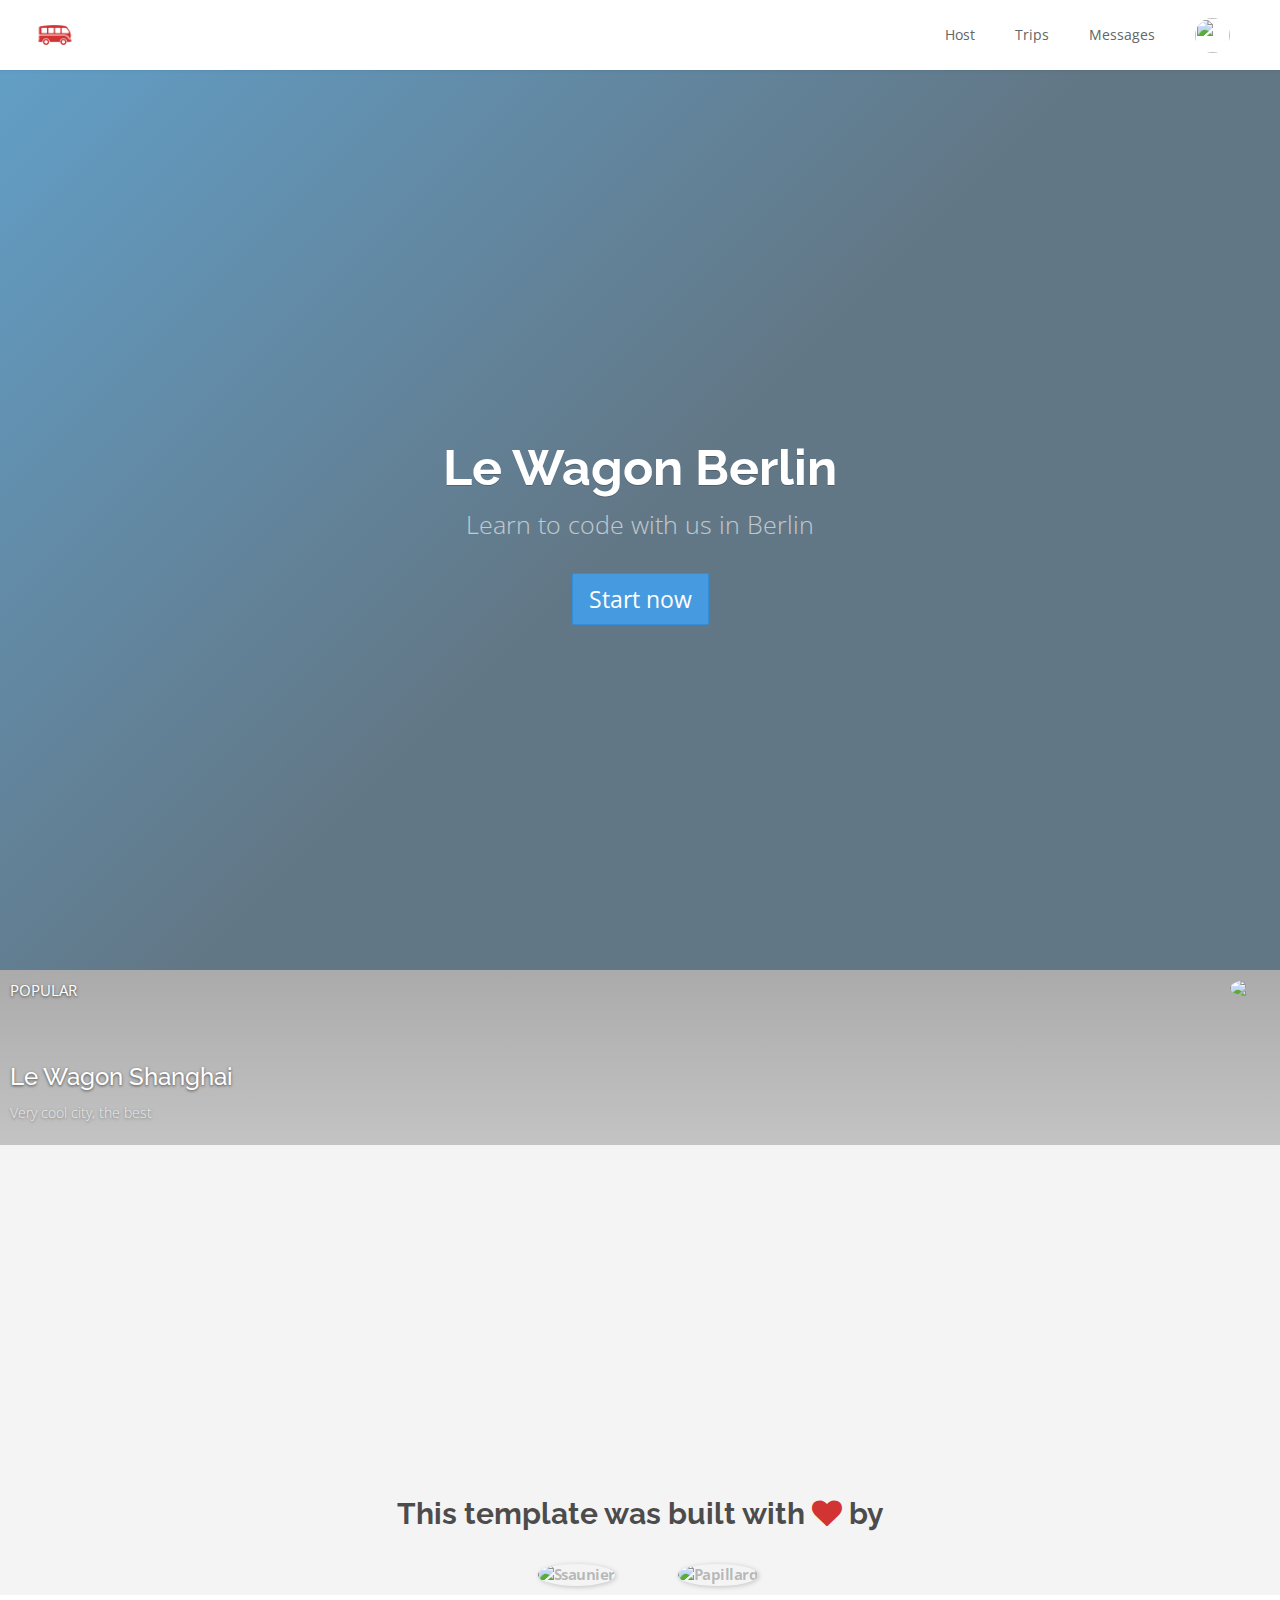
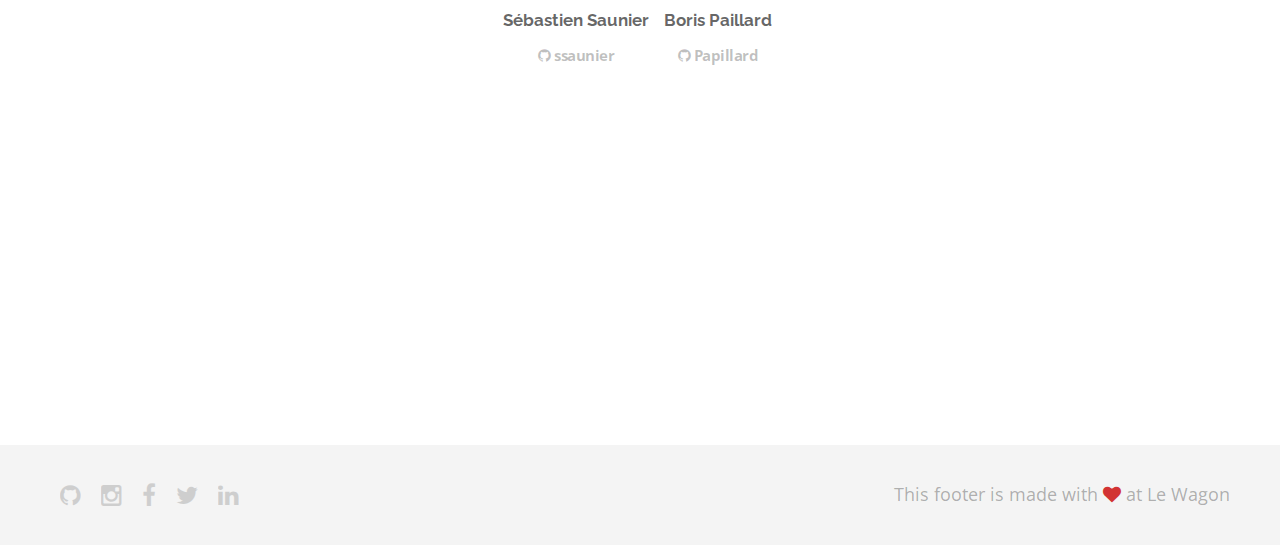
==== commit 223cc9d7: "Automated commit at 2018-03-26 06:35:33 UTC by middleman-deploy 2.0.0-alpha" ====
--- a/about.html
+++ b/about.html
@@ -7,7 +7,7 @@
           content="width=device-width, initial-scale=1, shrink-to-fit=no">
     <!-- Use the title from a page's frontmatter if it has one -->
     <title>Le Wagon - Middleman - About</title>
-    <link href="stylesheets/application-db77c54b.css" rel="stylesheet" />
+    <link href="stylesheets/application-acb8696b.css" rel="stylesheet" />
     <script src="javascripts/application-93de88c9.js"></script>
     <link href="images/favicon-f15af148.png" rel="icon" type="image/png" />
   </head>
@@ -51,6 +51,24 @@
   </div>
 </div>
 
+    <div class="banner" style="background-image: linear-gradient(-225deg, rgba(0,101,168,0.6) 0%, rgba(0,36,61,0.6) 50%), url('https://kitt.lewagon.com/placeholder/cities/berlin');">
+  <div class="banner-content">
+    <h1>Le Wagon Berlin</h1>
+    <p>Learn to code with us in Berlin</p>
+    <a class="btn btn-primary btn-lg">Start now</a>
+  </div>
+</div>
+
+    <div class="card" style="background-image: linear-gradient(rgba(0,0,0,0.3), rgba(0,0,0,0.2)), url('https://kitt.lewagon.com/placeholder/cities/shanghai');">
+  <div class="card-category">Popular</div>
+  <div class="card-description">
+    <h2>Le Wagon Shanghai</h2>
+    <p>Very cool city, the best</p>
+  </div>
+  <img class="card-user" src="https://kitt.lewagon.com/placeholder/users/tgenaitay">
+  <a class="card-link" href="#" ></a>
+</div>
+
     <div id="about">
   <div class="about-content">
     <h1>This template was built with <i class="fa fa-heart"></i> by</h1>
--- a/stylesheets/application-acb8696b.css
+++ b/stylesheets/application-acb8696b.css
@@ -0,0 +1,8 @@
+@import url("https://fonts.googleapis.com/css?family=Open+Sans:400,300,700|Raleway:400,100,300,700,500");/*!
+ * Bootstrap v3.3.7 (http://getbootstrap.com)
+ * Copyright 2011-2016 Twitter, Inc.
+ * Licensed under MIT (https://github.com/twbs/bootstrap/blob/master/LICENSE)
+ *//*! normalize.css v3.0.3 | MIT License | github.com/necolas/normalize.css */html{font-family:sans-serif;-ms-text-size-adjust:100%;-webkit-text-size-adjust:100%}body{margin:0}article,aside,details,figcaption,figure,footer,header,hgroup,main,menu,nav,section,summary{display:block}audio,canvas,progress,video{display:inline-block;vertical-align:baseline}audio:not([controls]){display:none;height:0}[hidden],template{display:none}a{background-color:transparent}a:active,a:hover{outline:0}abbr[title]{border-bottom:1px dotted}b,strong{font-weight:bold}dfn{font-style:italic}h1{font-size:2em;margin:0.67em 0}mark{background:#ff0;color:#000}small{font-size:80%}sub,sup{font-size:75%;line-height:0;position:relative;vertical-align:baseline}sup{top:-0.5em}sub{bottom:-0.25em}img{border:0}svg:not(:root){overflow:hidden}figure{margin:1em 40px}hr{-webkit-box-sizing:content-box;box-sizing:content-box;height:0}pre{overflow:auto}code,kbd,pre,samp{font-family:monospace, monospace;font-size:1em}button,input,optgroup,select,textarea{color:inherit;font:inherit;margin:0}button{overflow:visible}button,select{text-transform:none}button,html input[type="button"],input[type="reset"],input[type="submit"]{-webkit-appearance:button;cursor:pointer}button[disabled],html input[disabled]{cursor:default}button::-moz-focus-inner,input::-moz-focus-inner{border:0;padding:0}input{line-height:normal}input[type="checkbox"],input[type="radio"]{-webkit-box-sizing:border-box;box-sizing:border-box;padding:0}input[type="number"]::-webkit-inner-spin-button,input[type="number"]::-webkit-outer-spin-button{height:auto}input[type="search"]{-webkit-appearance:textfield;-webkit-box-sizing:content-box;box-sizing:content-box}input[type="search"]::-webkit-search-cancel-button,input[type="search"]::-webkit-search-decoration{-webkit-appearance:none}fieldset{border:1px solid #c0c0c0;margin:0 2px;padding:0.35em 0.625em 0.75em}legend{border:0;padding:0}textarea{overflow:auto}optgroup{font-weight:bold}table{border-collapse:collapse;border-spacing:0}td,th{padding:0}/*! Source: https://github.com/h5bp/html5-boilerplate/blob/master/src/css/main.css */@media print{*,*:before,*:after{background:transparent !important;color:#000 !important;-webkit-box-shadow:none !important;box-shadow:none !important;text-shadow:none !important}a,a:visited{text-decoration:underline}a[href]:after{content:" (" attr(href) ")"}abbr[title]:after{content:" (" attr(title) ")"}a[href^="#"]:after,a[href^="javascript:"]:after{content:""}pre,blockquote{border:1px solid #999;page-break-inside:avoid}thead{display:table-header-group}tr,img{page-break-inside:avoid}img{max-width:100% !important}p,h2,h3{orphans:3;widows:3}h2,h3{page-break-after:avoid}.navbar{display:none}.btn>.caret,.dropup>.btn>.caret{border-top-color:#000 !important}.label{border:1px solid #000}.table{border-collapse:collapse !important}.table td,.table th{background-color:#fff !important}.table-bordered th,.table-bordered td{border:1px solid #ddd !important}}@font-face{font-family:'Glyphicons Halflings';src:url("../assets/bootstrap/glyphicons-halflings-regular-86b6f62b.eot");src:url("../assets/bootstrap/glyphicons-halflings-regular-86b6f62b.eot?#iefix") format("embedded-opentype"),url("../assets/bootstrap/glyphicons-halflings-regular-ca35b697.woff2") format("woff2"),url("../assets/bootstrap/glyphicons-halflings-regular-278e49a8.woff") format("woff"),url("../assets/bootstrap/glyphicons-halflings-regular-44bc1850.ttf") format("truetype"),url("../assets/bootstrap/glyphicons-halflings-regular-de51a849.svg#glyphicons_halflingsregular") format("svg")}.glyphicon{position:relative;top:1px;display:inline-block;font-family:'Glyphicons Halflings';font-style:normal;font-weight:normal;line-height:1;-webkit-font-smoothing:antialiased;-moz-osx-font-smoothing:grayscale}.glyphicon-asterisk:before{content:"\002a"}.glyphicon-plus:before{content:"\002b"}.glyphicon-euro:before,.glyphicon-eur:before{content:"\20ac"}.glyphicon-minus:before{content:"\2212"}.glyphicon-cloud:before{content:"\2601"}.glyphicon-envelope:before{content:"\2709"}.glyphicon-pencil:before{content:"\270f"}.glyphicon-glass:before{content:"\e001"}.glyphicon-music:before{content:"\e002"}.glyphicon-search:before{content:"\e003"}.glyphicon-heart:before{content:"\e005"}.glyphicon-star:before{content:"\e006"}.glyphicon-star-empty:before{content:"\e007"}.glyphicon-user:before{content:"\e008"}.glyphicon-film:before{content:"\e009"}.glyphicon-th-large:before{content:"\e010"}.glyphicon-th:before{content:"\e011"}.glyphicon-th-list:before{content:"\e012"}.glyphicon-ok:before{content:"\e013"}.glyphicon-remove:before{content:"\e014"}.glyphicon-zoom-in:before{content:"\e015"}.glyphicon-zoom-out:before{content:"\e016"}.glyphicon-off:before{content:"\e017"}.glyphicon-signal:before{content:"\e018"}.glyphicon-cog:before{content:"\e019"}.glyphicon-trash:before{content:"\e020"}.glyphicon-home:before{content:"\e021"}.glyphicon-file:before{content:"\e022"}.glyphicon-time:before{content:"\e023"}.glyphicon-road:before{content:"\e024"}.glyphicon-download-alt:before{content:"\e025"}.glyphicon-download:before{content:"\e026"}.glyphicon-upload:before{content:"\e027"}.glyphicon-inbox:before{content:"\e028"}.glyphicon-play-circle:before{content:"\e029"}.glyphicon-repeat:before{content:"\e030"}.glyphicon-refresh:before{content:"\e031"}.glyphicon-list-alt:before{content:"\e032"}.glyphicon-lock:before{content:"\e033"}.glyphicon-flag:before{content:"\e034"}.glyphicon-headphones:before{content:"\e035"}.glyphicon-volume-off:before{content:"\e036"}.glyphicon-volume-down:before{content:"\e037"}.glyphicon-volume-up:before{content:"\e038"}.glyphicon-qrcode:before{content:"\e039"}.glyphicon-barcode:before{content:"\e040"}.glyphicon-tag:before{content:"\e041"}.glyphicon-tags:before{content:"\e042"}.glyphicon-book:before{content:"\e043"}.glyphicon-bookmark:before{content:"\e044"}.glyphicon-print:before{content:"\e045"}.glyphicon-camera:before{content:"\e046"}.glyphicon-font:before{content:"\e047"}.glyphicon-bold:before{content:"\e048"}.glyphicon-italic:before{content:"\e049"}.glyphicon-text-height:before{content:"\e050"}.glyphicon-text-width:before{content:"\e051"}.glyphicon-align-left:before{content:"\e052"}.glyphicon-align-center:before{content:"\e053"}.glyphicon-align-right:before{content:"\e054"}.glyphicon-align-justify:before{content:"\e055"}.glyphicon-list:before{content:"\e056"}.glyphicon-indent-left:before{content:"\e057"}.glyphicon-indent-right:before{content:"\e058"}.glyphicon-facetime-video:before{content:"\e059"}.glyphicon-picture:before{content:"\e060"}.glyphicon-map-marker:before{content:"\e062"}.glyphicon-adjust:before{content:"\e063"}.glyphicon-tint:before{content:"\e064"}.glyphicon-edit:before{content:"\e065"}.glyphicon-share:before{content:"\e066"}.glyphicon-check:before{content:"\e067"}.glyphicon-move:before{content:"\e068"}.glyphicon-step-backward:before{content:"\e069"}.glyphicon-fast-backward:before{content:"\e070"}.glyphicon-backward:before{content:"\e071"}.glyphicon-play:before{content:"\e072"}.glyphicon-pause:before{content:"\e073"}.glyphicon-stop:before{content:"\e074"}.glyphicon-forward:before{content:"\e075"}.glyphicon-fast-forward:before{content:"\e076"}.glyphicon-step-forward:before{content:"\e077"}.glyphicon-eject:before{content:"\e078"}.glyphicon-chevron-left:before{content:"\e079"}.glyphicon-chevron-right:before{content:"\e080"}.glyphicon-plus-sign:before{content:"\e081"}.glyphicon-minus-sign:before{content:"\e082"}.glyphicon-remove-sign:before{content:"\e083"}.glyphicon-ok-sign:before{content:"\e084"}.glyphicon-question-sign:before{content:"\e085"}.glyphicon-info-sign:before{content:"\e086"}.glyphicon-screenshot:before{content:"\e087"}.glyphicon-remove-circle:before{content:"\e088"}.glyphicon-ok-circle:before{content:"\e089"}.glyphicon-ban-circle:before{content:"\e090"}.glyphicon-arrow-left:before{content:"\e091"}.glyphicon-arrow-right:before{content:"\e092"}.glyphicon-arrow-up:before{content:"\e093"}.glyphicon-arrow-down:before{content:"\e094"}.glyphicon-share-alt:before{content:"\e095"}.glyphicon-resize-full:before{content:"\e096"}.glyphicon-resize-small:before{content:"\e097"}.glyphicon-exclamation-sign:before{content:"\e101"}.glyphicon-gift:before{content:"\e102"}.glyphicon-leaf:before{content:"\e103"}.glyphicon-fire:before{content:"\e104"}.glyphicon-eye-open:before{content:"\e105"}.glyphicon-eye-close:before{content:"\e106"}.glyphicon-warning-sign:before{content:"\e107"}.glyphicon-plane:before{content:"\e108"}.glyphicon-calendar:before{content:"\e109"}.glyphicon-random:before{content:"\e110"}.glyphicon-comment:before{content:"\e111"}.glyphicon-magnet:before{content:"\e112"}.glyphicon-chevron-up:before{content:"\e113"}.glyphicon-chevron-down:before{content:"\e114"}.glyphicon-retweet:before{content:"\e115"}.glyphicon-shopping-cart:before{content:"\e116"}.glyphicon-folder-close:before{content:"\e117"}.glyphicon-folder-open:before{content:"\e118"}.glyphicon-resize-vertical:before{content:"\e119"}.glyphicon-resize-horizontal:before{content:"\e120"}.glyphicon-hdd:before{content:"\e121"}.glyphicon-bullhorn:before{content:"\e122"}.glyphicon-bell:before{content:"\e123"}.glyphicon-certificate:before{content:"\e124"}.glyphicon-thumbs-up:before{content:"\e125"}.glyphicon-thumbs-down:before{content:"\e126"}.glyphicon-hand-right:before{content:"\e127"}.glyphicon-hand-left:before{content:"\e128"}.glyphicon-hand-up:before{content:"\e129"}.glyphicon-hand-down:before{content:"\e130"}.glyphicon-circle-arrow-right:before{content:"\e131"}.glyphicon-circle-arrow-left:before{content:"\e132"}.glyphicon-circle-arrow-up:before{content:"\e133"}.glyphicon-circle-arrow-down:before{content:"\e134"}.glyphicon-globe:before{content:"\e135"}.glyphicon-wrench:before{content:"\e136"}.glyphicon-tasks:before{content:"\e137"}.glyphicon-filter:before{content:"\e138"}.glyphicon-briefcase:before{content:"\e139"}.glyphicon-fullscreen:before{content:"\e140"}.glyphicon-dashboard:before{content:"\e141"}.glyphicon-paperclip:before{content:"\e142"}.glyphicon-heart-empty:before{content:"\e143"}.glyphicon-link:before{content:"\e144"}.glyphicon-phone:before{content:"\e145"}.glyphicon-pushpin:before{content:"\e146"}.glyphicon-usd:before{content:"\e148"}.glyphicon-gbp:before{content:"\e149"}.glyphicon-sort:before{content:"\e150"}.glyphicon-sort-by-alphabet:before{content:"\e151"}.glyphicon-sort-by-alphabet-alt:before{content:"\e152"}.glyphicon-sort-by-order:before{content:"\e153"}.glyphicon-sort-by-order-alt:before{content:"\e154"}.glyphicon-sort-by-attributes:before{content:"\e155"}.glyphicon-sort-by-attributes-alt:before{content:"\e156"}.glyphicon-unchecked:before{content:"\e157"}.glyphicon-expand:before{content:"\e158"}.glyphicon-collapse-down:before{content:"\e159"}.glyphicon-collapse-up:before{content:"\e160"}.glyphicon-log-in:before{content:"\e161"}.glyphicon-flash:before{content:"\e162"}.glyphicon-log-out:before{content:"\e163"}.glyphicon-new-window:before{content:"\e164"}.glyphicon-record:before{content:"\e165"}.glyphicon-save:before{content:"\e166"}.glyphicon-open:before{content:"\e167"}.glyphicon-saved:before{content:"\e168"}.glyphicon-import:before{content:"\e169"}.glyphicon-export:before{content:"\e170"}.glyphicon-send:before{content:"\e171"}.glyphicon-floppy-disk:before{content:"\e172"}.glyphicon-floppy-saved:before{content:"\e173"}.glyphicon-floppy-remove:before{content:"\e174"}.glyphicon-floppy-save:before{content:"\e175"}.glyphicon-floppy-open:before{content:"\e176"}.glyphicon-credit-card:before{content:"\e177"}.glyphicon-transfer:before{content:"\e178"}.glyphicon-cutlery:before{content:"\e179"}.glyphicon-header:before{content:"\e180"}.glyphicon-compressed:before{content:"\e181"}.glyphicon-earphone:before{content:"\e182"}.glyphicon-phone-alt:before{content:"\e183"}.glyphicon-tower:before{content:"\e184"}.glyphicon-stats:before{content:"\e185"}.glyphicon-sd-video:before{content:"\e186"}.glyphicon-hd-video:before{content:"\e187"}.glyphicon-subtitles:before{content:"\e188"}.glyphicon-sound-stereo:before{content:"\e189"}.glyphicon-sound-dolby:before{content:"\e190"}.glyphicon-sound-5-1:before{content:"\e191"}.glyphicon-sound-6-1:before{content:"\e192"}.glyphicon-sound-7-1:before{content:"\e193"}.glyphicon-copyright-mark:before{content:"\e194"}.glyphicon-registration-mark:before{content:"\e195"}.glyphicon-cloud-download:before{content:"\e197"}.glyphicon-cloud-upload:before{content:"\e198"}.glyphicon-tree-conifer:before{content:"\e199"}.glyphicon-tree-deciduous:before{content:"\e200"}.glyphicon-cd:before{content:"\e201"}.glyphicon-save-file:before{content:"\e202"}.glyphicon-open-file:before{content:"\e203"}.glyphicon-level-up:before{content:"\e204"}.glyphicon-copy:before{content:"\e205"}.glyphicon-paste:before{content:"\e206"}.glyphicon-alert:before{content:"\e209"}.glyphicon-equalizer:before{content:"\e210"}.glyphicon-king:before{content:"\e211"}.glyphicon-queen:before{content:"\e212"}.glyphicon-pawn:before{content:"\e213"}.glyphicon-bishop:before{content:"\e214"}.glyphicon-knight:before{content:"\e215"}.glyphicon-baby-formula:before{content:"\e216"}.glyphicon-tent:before{content:"\26fa"}.glyphicon-blackboard:before{content:"\e218"}.glyphicon-bed:before{content:"\e219"}.glyphicon-apple:before{content:"\f8ff"}.glyphicon-erase:before{content:"\e221"}.glyphicon-hourglass:before{content:"\231b"}.glyphicon-lamp:before{content:"\e223"}.glyphicon-duplicate:before{content:"\e224"}.glyphicon-piggy-bank:before{content:"\e225"}.glyphicon-scissors:before{content:"\e226"}.glyphicon-bitcoin:before{content:"\e227"}.glyphicon-btc:before{content:"\e227"}.glyphicon-xbt:before{content:"\e227"}.glyphicon-yen:before{content:"\00a5"}.glyphicon-jpy:before{content:"\00a5"}.glyphicon-ruble:before{content:"\20bd"}.glyphicon-rub:before{content:"\20bd"}.glyphicon-scale:before{content:"\e230"}.glyphicon-ice-lolly:before{content:"\e231"}.glyphicon-ice-lolly-tasted:before{content:"\e232"}.glyphicon-education:before{content:"\e233"}.glyphicon-option-horizontal:before{content:"\e234"}.glyphicon-option-vertical:before{content:"\e235"}.glyphicon-menu-hamburger:before{content:"\e236"}.glyphicon-modal-window:before{content:"\e237"}.glyphicon-oil:before{content:"\e238"}.glyphicon-grain:before{content:"\e239"}.glyphicon-sunglasses:before{content:"\e240"}.glyphicon-text-size:before{content:"\e241"}.glyphicon-text-color:before{content:"\e242"}.glyphicon-text-background:before{content:"\e243"}.glyphicon-object-align-top:before{content:"\e244"}.glyphicon-object-align-bottom:before{content:"\e245"}.glyphicon-object-align-horizontal:before{content:"\e246"}.glyphicon-object-align-left:before{content:"\e247"}.glyphicon-object-align-vertical:before{content:"\e248"}.glyphicon-object-align-right:before{content:"\e249"}.glyphicon-triangle-right:before{content:"\e250"}.glyphicon-triangle-left:before{content:"\e251"}.glyphicon-triangle-bottom:before{content:"\e252"}.glyphicon-triangle-top:before{content:"\e253"}.glyphicon-console:before{content:"\e254"}.glyphicon-superscript:before{content:"\e255"}.glyphicon-subscript:before{content:"\e256"}.glyphicon-menu-left:before{content:"\e257"}.glyphicon-menu-right:before{content:"\e258"}.glyphicon-menu-down:before{content:"\e259"}.glyphicon-menu-up:before{content:"\e260"}*{-webkit-box-sizing:border-box;box-sizing:border-box}*:before,*:after{-webkit-box-sizing:border-box;box-sizing:border-box}html{font-size:10px;-webkit-tap-highlight-color:transparent}body{font-family:"Open Sans", "Helvetica", "sans-serif";font-size:18px;line-height:1.42857143;color:#333333;background-color:#F4F4F4}input,button,select,textarea{font-family:inherit;font-size:inherit;line-height:inherit}a{color:#469AE0;text-decoration:none}a:hover,a:focus{color:#1f74ba;text-decoration:underline}a:focus{outline:5px auto -webkit-focus-ring-color;outline-offset:-2px}figure{margin:0}img{vertical-align:middle}.img-responsive{display:block;max-width:100%;height:auto}.img-rounded{border-radius:2px}.img-thumbnail{padding:4px;line-height:1.42857143;background-color:#F4F4F4;border:1px solid #ddd;border-radius:2px;-webkit-transition:all 0.2s ease-in-out;transition:all 0.2s ease-in-out;display:inline-block;max-width:100%;height:auto}.img-circle{border-radius:50%}hr{margin-top:25px;margin-bottom:25px;border:0;border-top:1px solid #eeeeee}.sr-only{position:absolute;width:1px;height:1px;margin:-1px;padding:0;overflow:hidden;clip:rect(0, 0, 0, 0);border:0}.sr-only-focusable:active,.sr-only-focusable:focus{position:static;width:auto;height:auto;margin:0;overflow:visible;clip:auto}[role="button"]{cursor:pointer}h1,h2,h3,h4,h5,h6,.h1,.h2,.h3,.h4,.h5,.h6{font-family:"Raleway", "Helvetica", "sans-serif";font-weight:500;line-height:1.1;color:inherit}h1 small,h1 .small,h2 small,h2 .small,h3 small,h3 .small,h4 small,h4 .small,h5 small,h5 .small,h6 small,h6 .small,.h1 small,.h1 .small,.h2 small,.h2 .small,.h3 small,.h3 .small,.h4 small,.h4 .small,.h5 small,.h5 .small,.h6 small,.h6 .small{font-weight:normal;line-height:1;color:#777777}h1,.h1,h2,.h2,h3,.h3{margin-top:25px;margin-bottom:12.5px}h1 small,h1 .small,.h1 small,.h1 .small,h2 small,h2 .small,.h2 small,.h2 .small,h3 small,h3 .small,.h3 small,.h3 .small{font-size:65%}h4,.h4,h5,.h5,h6,.h6{margin-top:12.5px;margin-bottom:12.5px}h4 small,h4 .small,.h4 small,.h4 .small,h5 small,h5 .small,.h5 small,.h5 .small,h6 small,h6 .small,.h6 small,.h6 .small{font-size:75%}h1,.h1{font-size:46px}h2,.h2{font-size:38px}h3,.h3{font-size:31px}h4,.h4{font-size:23px}h5,.h5{font-size:18px}h6,.h6{font-size:16px}p{margin:0 0 12.5px}.lead{margin-bottom:25px;font-size:20px;font-weight:300;line-height:1.4}@media (min-width: 768px){.lead{font-size:27px}}small,.small{font-size:88%}mark,.mark{background-color:#fcf8e3;padding:.2em}.text-left{text-align:left}.text-right{text-align:right}.text-center{text-align:center}.text-justify{text-align:justify}.text-nowrap{white-space:nowrap}.text-lowercase{text-transform:lowercase}.text-uppercase,.initialism{text-transform:uppercase}.text-capitalize{text-transform:capitalize}.text-muted{color:#777777}.text-primary{color:#469AE0}a.text-primary:hover,a.text-primary:focus{color:#2381d0}.text-success{color:#3c763d}a.text-success:hover,a.text-success:focus{color:#2b542c}.text-info{color:#31708f}a.text-info:hover,a.text-info:focus{color:#245269}.text-warning{color:#8a6d3b}a.text-warning:hover,a.text-warning:focus{color:#66512c}.text-danger{color:#a94442}a.text-danger:hover,a.text-danger:focus{color:#843534}.bg-primary{color:#fff}.bg-primary{background-color:#469AE0}a.bg-primary:hover,a.bg-primary:focus{background-color:#2381d0}.bg-success{background-color:#dff0d8}a.bg-success:hover,a.bg-success:focus{background-color:#c1e2b3}.bg-info{background-color:#d9edf7}a.bg-info:hover,a.bg-info:focus{background-color:#afd9ee}.bg-warning{background-color:#fcf8e3}a.bg-warning:hover,a.bg-warning:focus{background-color:#f7ecb5}.bg-danger{background-color:#f2dede}a.bg-danger:hover,a.bg-danger:focus{background-color:#e4b9b9}.page-header{padding-bottom:11.5px;margin:50px 0 25px;border-bottom:1px solid #eeeeee}ul,ol{margin-top:0;margin-bottom:12.5px}ul ul,ul ol,ol ul,ol ol{margin-bottom:0}.list-unstyled{padding-left:0;list-style:none}.list-inline{padding-left:0;list-style:none;margin-left:-5px}.list-inline>li{display:inline-block;padding-left:5px;padding-right:5px}dl{margin-top:0;margin-bottom:25px}dt,dd{line-height:1.42857143}dt{font-weight:bold}dd{margin-left:0}.dl-horizontal dd:before,.dl-horizontal dd:after{content:" ";display:table}.dl-horizontal dd:after{clear:both}@media (min-width: 768px){.dl-horizontal dt{float:left;width:160px;clear:left;text-align:right;overflow:hidden;text-overflow:ellipsis;white-space:nowrap}.dl-horizontal dd{margin-left:180px}}abbr[title],abbr[data-original-title]{cursor:help;border-bottom:1px dotted #777777}.initialism{font-size:90%}blockquote{padding:12.5px 25px;margin:0 0 25px;font-size:22.5px;border-left:5px solid #eeeeee}blockquote p:last-child,blockquote ul:last-child,blockquote ol:last-child{margin-bottom:0}blockquote footer,blockquote small,blockquote .small{display:block;font-size:80%;line-height:1.42857143;color:#777777}blockquote footer:before,blockquote small:before,blockquote .small:before{content:'\2014 \00A0'}.blockquote-reverse,blockquote.pull-right{padding-right:15px;padding-left:0;border-right:5px solid #eeeeee;border-left:0;text-align:right}.blockquote-reverse footer:before,.blockquote-reverse small:before,.blockquote-reverse .small:before,blockquote.pull-right footer:before,blockquote.pull-right small:before,blockquote.pull-right .small:before{content:''}.blockquote-reverse footer:after,.blockquote-reverse small:after,.blockquote-reverse .small:after,blockquote.pull-right footer:after,blockquote.pull-right small:after,blockquote.pull-right .small:after{content:'\00A0 \2014'}address{margin-bottom:25px;font-style:normal;line-height:1.42857143}code,kbd,pre,samp{font-family:Menlo, Monaco, Consolas, "Courier New", monospace}code{padding:2px 4px;font-size:90%;color:#c7254e;background-color:#f9f2f4;border-radius:2px}kbd{padding:2px 4px;font-size:90%;color:#fff;background-color:#333;border-radius:2px;-webkit-box-shadow:inset 0 -1px 0 rgba(0,0,0,0.25);box-shadow:inset 0 -1px 0 rgba(0,0,0,0.25)}kbd kbd{padding:0;font-size:100%;font-weight:bold;-webkit-box-shadow:none;box-shadow:none}pre{display:block;padding:12px;margin:0 0 12.5px;font-size:17px;line-height:1.42857143;word-break:break-all;word-wrap:break-word;color:#333333;background-color:#f5f5f5;border:1px solid #ccc;border-radius:2px}pre code{padding:0;font-size:inherit;color:inherit;white-space:pre-wrap;background-color:transparent;border-radius:0}.pre-scrollable{max-height:340px;overflow-y:scroll}.container{margin-right:auto;margin-left:auto;padding-left:15px;padding-right:15px}.container:before,.container:after{content:" ";display:table}.container:after{clear:both}@media (min-width: 768px){.container{width:750px}}@media (min-width: 992px){.container{width:970px}}@media (min-width: 1200px){.container{width:1170px}}.container-fluid{margin-right:auto;margin-left:auto;padding-left:15px;padding-right:15px}.container-fluid:before,.container-fluid:after{content:" ";display:table}.container-fluid:after{clear:both}.row{margin-left:-15px;margin-right:-15px}.row:before,.row:after{content:" ";display:table}.row:after{clear:both}.col-xs-1,.col-sm-1,.col-md-1,.col-lg-1,.col-xs-2,.col-sm-2,.col-md-2,.col-lg-2,.col-xs-3,.col-sm-3,.col-md-3,.col-lg-3,.col-xs-4,.col-sm-4,.col-md-4,.col-lg-4,.col-xs-5,.col-sm-5,.col-md-5,.col-lg-5,.col-xs-6,.col-sm-6,.col-md-6,.col-lg-6,.col-xs-7,.col-sm-7,.col-md-7,.col-lg-7,.col-xs-8,.col-sm-8,.col-md-8,.col-lg-8,.col-xs-9,.col-sm-9,.col-md-9,.col-lg-9,.col-xs-10,.col-sm-10,.col-md-10,.col-lg-10,.col-xs-11,.col-sm-11,.col-md-11,.col-lg-11,.col-xs-12,.col-sm-12,.col-md-12,.col-lg-12{position:relative;min-height:1px;padding-left:15px;padding-right:15px}.col-xs-1,.col-xs-2,.col-xs-3,.col-xs-4,.col-xs-5,.col-xs-6,.col-xs-7,.col-xs-8,.col-xs-9,.col-xs-10,.col-xs-11,.col-xs-12{float:left}.col-xs-1{width:8.33333333%}.col-xs-2{width:16.66666667%}.col-xs-3{width:25%}.col-xs-4{width:33.33333333%}.col-xs-5{width:41.66666667%}.col-xs-6{width:50%}.col-xs-7{width:58.33333333%}.col-xs-8{width:66.66666667%}.col-xs-9{width:75%}.col-xs-10{width:83.33333333%}.col-xs-11{width:91.66666667%}.col-xs-12{width:100%}.col-xs-pull-0{right:auto}.col-xs-pull-1{right:8.33333333%}.col-xs-pull-2{right:16.66666667%}.col-xs-pull-3{right:25%}.col-xs-pull-4{right:33.33333333%}.col-xs-pull-5{right:41.66666667%}.col-xs-pull-6{right:50%}.col-xs-pull-7{right:58.33333333%}.col-xs-pull-8{right:66.66666667%}.col-xs-pull-9{right:75%}.col-xs-pull-10{right:83.33333333%}.col-xs-pull-11{right:91.66666667%}.col-xs-pull-12{right:100%}.col-xs-push-0{left:auto}.col-xs-push-1{left:8.33333333%}.col-xs-push-2{left:16.66666667%}.col-xs-push-3{left:25%}.col-xs-push-4{left:33.33333333%}.col-xs-push-5{left:41.66666667%}.col-xs-push-6{left:50%}.col-xs-push-7{left:58.33333333%}.col-xs-push-8{left:66.66666667%}.col-xs-push-9{left:75%}.col-xs-push-10{left:83.33333333%}.col-xs-push-11{left:91.66666667%}.col-xs-push-12{left:100%}.col-xs-offset-0{margin-left:0%}.col-xs-offset-1{margin-left:8.33333333%}.col-xs-offset-2{margin-left:16.66666667%}.col-xs-offset-3{margin-left:25%}.col-xs-offset-4{margin-left:33.33333333%}.col-xs-offset-5{margin-left:41.66666667%}.col-xs-offset-6{margin-left:50%}.col-xs-offset-7{margin-left:58.33333333%}.col-xs-offset-8{margin-left:66.66666667%}.col-xs-offset-9{margin-left:75%}.col-xs-offset-10{margin-left:83.33333333%}.col-xs-offset-11{margin-left:91.66666667%}.col-xs-offset-12{margin-left:100%}@media (min-width: 768px){.col-sm-1,.col-sm-2,.col-sm-3,.col-sm-4,.col-sm-5,.col-sm-6,.col-sm-7,.col-sm-8,.col-sm-9,.col-sm-10,.col-sm-11,.col-sm-12{float:left}.col-sm-1{width:8.33333333%}.col-sm-2{width:16.66666667%}.col-sm-3{width:25%}.col-sm-4{width:33.33333333%}.col-sm-5{width:41.66666667%}.col-sm-6{width:50%}.col-sm-7{width:58.33333333%}.col-sm-8{width:66.66666667%}.col-sm-9{width:75%}.col-sm-10{width:83.33333333%}.col-sm-11{width:91.66666667%}.col-sm-12{width:100%}.col-sm-pull-0{right:auto}.col-sm-pull-1{right:8.33333333%}.col-sm-pull-2{right:16.66666667%}.col-sm-pull-3{right:25%}.col-sm-pull-4{right:33.33333333%}.col-sm-pull-5{right:41.66666667%}.col-sm-pull-6{right:50%}.col-sm-pull-7{right:58.33333333%}.col-sm-pull-8{right:66.66666667%}.col-sm-pull-9{right:75%}.col-sm-pull-10{right:83.33333333%}.col-sm-pull-11{right:91.66666667%}.col-sm-pull-12{right:100%}.col-sm-push-0{left:auto}.col-sm-push-1{left:8.33333333%}.col-sm-push-2{left:16.66666667%}.col-sm-push-3{left:25%}.col-sm-push-4{left:33.33333333%}.col-sm-push-5{left:41.66666667%}.col-sm-push-6{left:50%}.col-sm-push-7{left:58.33333333%}.col-sm-push-8{left:66.66666667%}.col-sm-push-9{left:75%}.col-sm-push-10{left:83.33333333%}.col-sm-push-11{left:91.66666667%}.col-sm-push-12{left:100%}.col-sm-offset-0{margin-left:0%}.col-sm-offset-1{margin-left:8.33333333%}.col-sm-offset-2{margin-left:16.66666667%}.col-sm-offset-3{margin-left:25%}.col-sm-offset-4{margin-left:33.33333333%}.col-sm-offset-5{margin-left:41.66666667%}.col-sm-offset-6{margin-left:50%}.col-sm-offset-7{margin-left:58.33333333%}.col-sm-offset-8{margin-left:66.66666667%}.col-sm-offset-9{margin-left:75%}.col-sm-offset-10{margin-left:83.33333333%}.col-sm-offset-11{margin-left:91.66666667%}.col-sm-offset-12{margin-left:100%}}@media (min-width: 992px){.col-md-1,.col-md-2,.col-md-3,.col-md-4,.col-md-5,.col-md-6,.col-md-7,.col-md-8,.col-md-9,.col-md-10,.col-md-11,.col-md-12{float:left}.col-md-1{width:8.33333333%}.col-md-2{width:16.66666667%}.col-md-3{width:25%}.col-md-4{width:33.33333333%}.col-md-5{width:41.66666667%}.col-md-6{width:50%}.col-md-7{width:58.33333333%}.col-md-8{width:66.66666667%}.col-md-9{width:75%}.col-md-10{width:83.33333333%}.col-md-11{width:91.66666667%}.col-md-12{width:100%}.col-md-pull-0{right:auto}.col-md-pull-1{right:8.33333333%}.col-md-pull-2{right:16.66666667%}.col-md-pull-3{right:25%}.col-md-pull-4{right:33.33333333%}.col-md-pull-5{right:41.66666667%}.col-md-pull-6{right:50%}.col-md-pull-7{right:58.33333333%}.col-md-pull-8{right:66.66666667%}.col-md-pull-9{right:75%}.col-md-pull-10{right:83.33333333%}.col-md-pull-11{right:91.66666667%}.col-md-pull-12{right:100%}.col-md-push-0{left:auto}.col-md-push-1{left:8.33333333%}.col-md-push-2{left:16.66666667%}.col-md-push-3{left:25%}.col-md-push-4{left:33.33333333%}.col-md-push-5{left:41.66666667%}.col-md-push-6{left:50%}.col-md-push-7{left:58.33333333%}.col-md-push-8{left:66.66666667%}.col-md-push-9{left:75%}.col-md-push-10{left:83.33333333%}.col-md-push-11{left:91.66666667%}.col-md-push-12{left:100%}.col-md-offset-0{margin-left:0%}.col-md-offset-1{margin-left:8.33333333%}.col-md-offset-2{margin-left:16.66666667%}.col-md-offset-3{margin-left:25%}.col-md-offset-4{margin-left:33.33333333%}.col-md-offset-5{margin-left:41.66666667%}.col-md-offset-6{margin-left:50%}.col-md-offset-7{margin-left:58.33333333%}.col-md-offset-8{margin-left:66.66666667%}.col-md-offset-9{margin-left:75%}.col-md-offset-10{margin-left:83.33333333%}.col-md-offset-11{margin-left:91.66666667%}.col-md-offset-12{margin-left:100%}}@media (min-width: 1200px){.col-lg-1,.col-lg-2,.col-lg-3,.col-lg-4,.col-lg-5,.col-lg-6,.col-lg-7,.col-lg-8,.col-lg-9,.col-lg-10,.col-lg-11,.col-lg-12{float:left}.col-lg-1{width:8.33333333%}.col-lg-2{width:16.66666667%}.col-lg-3{width:25%}.col-lg-4{width:33.33333333%}.col-lg-5{width:41.66666667%}.col-lg-6{width:50%}.col-lg-7{width:58.33333333%}.col-lg-8{width:66.66666667%}.col-lg-9{width:75%}.col-lg-10{width:83.33333333%}.col-lg-11{width:91.66666667%}.col-lg-12{width:100%}.col-lg-pull-0{right:auto}.col-lg-pull-1{right:8.33333333%}.col-lg-pull-2{right:16.66666667%}.col-lg-pull-3{right:25%}.col-lg-pull-4{right:33.33333333%}.col-lg-pull-5{right:41.66666667%}.col-lg-pull-6{right:50%}.col-lg-pull-7{right:58.33333333%}.col-lg-pull-8{right:66.66666667%}.col-lg-pull-9{right:75%}.col-lg-pull-10{right:83.33333333%}.col-lg-pull-11{right:91.66666667%}.col-lg-pull-12{right:100%}.col-lg-push-0{left:auto}.col-lg-push-1{left:8.33333333%}.col-lg-push-2{left:16.66666667%}.col-lg-push-3{left:25%}.col-lg-push-4{left:33.33333333%}.col-lg-push-5{left:41.66666667%}.col-lg-push-6{left:50%}.col-lg-push-7{left:58.33333333%}.col-lg-push-8{left:66.66666667%}.col-lg-push-9{left:75%}.col-lg-push-10{left:83.33333333%}.col-lg-push-11{left:91.66666667%}.col-lg-push-12{left:100%}.col-lg-offset-0{margin-left:0%}.col-lg-offset-1{margin-left:8.33333333%}.col-lg-offset-2{margin-left:16.66666667%}.col-lg-offset-3{margin-left:25%}.col-lg-offset-4{margin-left:33.33333333%}.col-lg-offset-5{margin-left:41.66666667%}.col-lg-offset-6{margin-left:50%}.col-lg-offset-7{margin-left:58.33333333%}.col-lg-offset-8{margin-left:66.66666667%}.col-lg-offset-9{margin-left:75%}.col-lg-offset-10{margin-left:83.33333333%}.col-lg-offset-11{margin-left:91.66666667%}.col-lg-offset-12{margin-left:100%}}table{background-color:transparent}caption{padding-top:8px;padding-bottom:8px;color:#777777;text-align:left}th{text-align:left}.table{width:100%;max-width:100%;margin-bottom:25px}.table>thead>tr>th,.table>thead>tr>td,.table>tbody>tr>th,.table>tbody>tr>td,.table>tfoot>tr>th,.table>tfoot>tr>td{padding:8px;line-height:1.42857143;vertical-align:top;border-top:1px solid #ddd}.table>thead>tr>th{vertical-align:bottom;border-bottom:2px solid #ddd}.table>caption+thead>tr:first-child>th,.table>caption+thead>tr:first-child>td,.table>colgroup+thead>tr:first-child>th,.table>colgroup+thead>tr:first-child>td,.table>thead:first-child>tr:first-child>th,.table>thead:first-child>tr:first-child>td{border-top:0}.table>tbody+tbody{border-top:2px solid #ddd}.table .table{background-color:#F4F4F4}.table-condensed>thead>tr>th,.table-condensed>thead>tr>td,.table-condensed>tbody>tr>th,.table-condensed>tbody>tr>td,.table-condensed>tfoot>tr>th,.table-condensed>tfoot>tr>td{padding:5px}.table-bordered{border:1px solid #ddd}.table-bordered>thead>tr>th,.table-bordered>thead>tr>td,.table-bordered>tbody>tr>th,.table-bordered>tbody>tr>td,.table-bordered>tfoot>tr>th,.table-bordered>tfoot>tr>td{border:1px solid #ddd}.table-bordered>thead>tr>th,.table-bordered>thead>tr>td{border-bottom-width:2px}.table-striped>tbody>tr:nth-of-type(odd){background-color:#f9f9f9}.table-hover>tbody>tr:hover{background-color:#f5f5f5}table col[class*="col-"]{position:static;float:none;display:table-column}table td[class*="col-"],table th[class*="col-"]{position:static;float:none;display:table-cell}.table>thead>tr>td.active,.table>thead>tr>th.active,.table>thead>tr.active>td,.table>thead>tr.active>th,.table>tbody>tr>td.active,.table>tbody>tr>th.active,.table>tbody>tr.active>td,.table>tbody>tr.active>th,.table>tfoot>tr>td.active,.table>tfoot>tr>th.active,.table>tfoot>tr.active>td,.table>tfoot>tr.active>th{background-color:#f5f5f5}.table-hover>tbody>tr>td.active:hover,.table-hover>tbody>tr>th.active:hover,.table-hover>tbody>tr.active:hover>td,.table-hover>tbody>tr:hover>.active,.table-hover>tbody>tr.active:hover>th{background-color:#e8e8e8}.table>thead>tr>td.success,.table>thead>tr>th.success,.table>thead>tr.success>td,.table>thead>tr.success>th,.table>tbody>tr>td.success,.table>tbody>tr>th.success,.table>tbody>tr.success>td,.table>tbody>tr.success>th,.table>tfoot>tr>td.success,.table>tfoot>tr>th.success,.table>tfoot>tr.success>td,.table>tfoot>tr.success>th{background-color:#dff0d8}.table-hover>tbody>tr>td.success:hover,.table-hover>tbody>tr>th.success:hover,.table-hover>tbody>tr.success:hover>td,.table-hover>tbody>tr:hover>.success,.table-hover>tbody>tr.success:hover>th{background-color:#d0e9c6}.table>thead>tr>td.info,.table>thead>tr>th.info,.table>thead>tr.info>td,.table>thead>tr.info>th,.table>tbody>tr>td.info,.table>tbody>tr>th.info,.table>tbody>tr.info>td,.table>tbody>tr.info>th,.table>tfoot>tr>td.info,.table>tfoot>tr>th.info,.table>tfoot>tr.info>td,.table>tfoot>tr.info>th{background-color:#d9edf7}.table-hover>tbody>tr>td.info:hover,.table-hover>tbody>tr>th.info:hover,.table-hover>tbody>tr.info:hover>td,.table-hover>tbody>tr:hover>.info,.table-hover>tbody>tr.info:hover>th{background-color:#c4e3f3}.table>thead>tr>td.warning,.table>thead>tr>th.warning,.table>thead>tr.warning>td,.table>thead>tr.warning>th,.table>tbody>tr>td.warning,.table>tbody>tr>th.warning,.table>tbody>tr.warning>td,.table>tbody>tr.warning>th,.table>tfoot>tr>td.warning,.table>tfoot>tr>th.warning,.table>tfoot>tr.warning>td,.table>tfoot>tr.warning>th{background-color:#fcf8e3}.table-hover>tbody>tr>td.warning:hover,.table-hover>tbody>tr>th.warning:hover,.table-hover>tbody>tr.warning:hover>td,.table-hover>tbody>tr:hover>.warning,.table-hover>tbody>tr.warning:hover>th{background-color:#faf2cc}.table>thead>tr>td.danger,.table>thead>tr>th.danger,.table>thead>tr.danger>td,.table>thead>tr.danger>th,.table>tbody>tr>td.danger,.table>tbody>tr>th.danger,.table>tbody>tr.danger>td,.table>tbody>tr.danger>th,.table>tfoot>tr>td.danger,.table>tfoot>tr>th.danger,.table>tfoot>tr.danger>td,.table>tfoot>tr.danger>th{background-color:#f2dede}.table-hover>tbody>tr>td.danger:hover,.table-hover>tbody>tr>th.danger:hover,.table-hover>tbody>tr.danger:hover>td,.table-hover>tbody>tr:hover>.danger,.table-hover>tbody>tr.danger:hover>th{background-color:#ebcccc}.table-responsive{overflow-x:auto;min-height:0.01%}@media screen and (max-width: 767px){.table-responsive{width:100%;margin-bottom:18.75px;overflow-y:hidden;-ms-overflow-style:-ms-autohiding-scrollbar;border:1px solid #ddd}.table-responsive>.table{margin-bottom:0}.table-responsive>.table>thead>tr>th,.table-responsive>.table>thead>tr>td,.table-responsive>.table>tbody>tr>th,.table-responsive>.table>tbody>tr>td,.table-responsive>.table>tfoot>tr>th,.table-responsive>.table>tfoot>tr>td{white-space:nowrap}.table-responsive>.table-bordered{border:0}.table-responsive>.table-bordered>thead>tr>th:first-child,.table-responsive>.table-bordered>thead>tr>td:first-child,.table-responsive>.table-bordered>tbody>tr>th:first-child,.table-responsive>.table-bordered>tbody>tr>td:first-child,.table-responsive>.table-bordered>tfoot>tr>th:first-child,.table-responsive>.table-bordered>tfoot>tr>td:first-child{border-left:0}.table-responsive>.table-bordered>thead>tr>th:last-child,.table-responsive>.table-bordered>thead>tr>td:last-child,.table-responsive>.table-bordered>tbody>tr>th:last-child,.table-responsive>.table-bordered>tbody>tr>td:last-child,.table-responsive>.table-bordered>tfoot>tr>th:last-child,.table-responsive>.table-bordered>tfoot>tr>td:last-child{border-right:0}.table-responsive>.table-bordered>tbody>tr:last-child>th,.table-responsive>.table-bordered>tbody>tr:last-child>td,.table-responsive>.table-bordered>tfoot>tr:last-child>th,.table-responsive>.table-bordered>tfoot>tr:last-child>td{border-bottom:0}}fieldset{padding:0;margin:0;border:0;min-width:0}legend{display:block;width:100%;padding:0;margin-bottom:25px;font-size:27px;line-height:inherit;color:#333333;border:0;border-bottom:1px solid #e5e5e5}label{display:inline-block;max-width:100%;margin-bottom:5px;font-weight:bold}input[type="search"]{-webkit-box-sizing:border-box;box-sizing:border-box}input[type="radio"],input[type="checkbox"]{margin:4px 0 0;margin-top:1px \9;line-height:normal}input[type="file"]{display:block}input[type="range"]{display:block;width:100%}select[multiple],select[size]{height:auto}input[type="file"]:focus,input[type="radio"]:focus,input[type="checkbox"]:focus{outline:5px auto -webkit-focus-ring-color;outline-offset:-2px}output{display:block;padding-top:7px;font-size:18px;line-height:1.42857143;color:#000000}.form-control{display:block;width:100%;height:39px;padding:6px 12px;font-size:18px;line-height:1.42857143;color:#000000;background-color:#fff;background-image:none;border:1px solid #ccc;border-radius:2px;-webkit-box-shadow:inset 0 1px 1px rgba(0,0,0,0.075);box-shadow:inset 0 1px 1px rgba(0,0,0,0.075);-webkit-transition:border-color ease-in-out 0.15s, box-shadow ease-in-out 0.15s;-webkit-transition:border-color ease-in-out 0.15s, -webkit-box-shadow ease-in-out 0.15s;transition:border-color ease-in-out 0.15s, -webkit-box-shadow ease-in-out 0.15s;transition:border-color ease-in-out 0.15s, box-shadow ease-in-out 0.15s;transition:border-color ease-in-out 0.15s, box-shadow ease-in-out 0.15s, -webkit-box-shadow ease-in-out 0.15s}.form-control:focus{border-color:#66afe9;outline:0;-webkit-box-shadow:inset 0 1px 1px rgba(0,0,0,0.075),0 0 8px rgba(102,175,233,0.6);box-shadow:inset 0 1px 1px rgba(0,0,0,0.075),0 0 8px rgba(102,175,233,0.6)}.form-control::-moz-placeholder{color:#999;opacity:1}.form-control:-ms-input-placeholder{color:#999}.form-control::-webkit-input-placeholder{color:#999}.form-control::-ms-expand{border:0;background-color:transparent}.form-control[disabled],.form-control[readonly],fieldset[disabled] .form-control{background-color:#eeeeee;opacity:1}.form-control[disabled],fieldset[disabled] .form-control{cursor:not-allowed}textarea.form-control{height:auto}input[type="search"]{-webkit-appearance:none}@media screen and (-webkit-min-device-pixel-ratio: 0){input[type="date"].form-control,input[type="time"].form-control,input[type="datetime-local"].form-control,input[type="month"].form-control{line-height:39px}input[type="date"].input-sm,.input-group-sm>input[type="date"].form-control,.input-group-sm>input[type="date"].input-group-addon,.input-group-sm>.input-group-btn>input[type="date"].btn,.input-group-sm input[type="date"],input[type="time"].input-sm,.input-group-sm>input[type="time"].form-control,.input-group-sm>input[type="time"].input-group-addon,.input-group-sm>.input-group-btn>input[type="time"].btn,.input-group-sm input[type="time"],input[type="datetime-local"].input-sm,.input-group-sm>input[type="datetime-local"].form-control,.input-group-sm>input[type="datetime-local"].input-group-addon,.input-group-sm>.input-group-btn>input[type="datetime-local"].btn,.input-group-sm input[type="datetime-local"],input[type="month"].input-sm,.input-group-sm>input[type="month"].form-control,.input-group-sm>input[type="month"].input-group-addon,.input-group-sm>.input-group-btn>input[type="month"].btn,.input-group-sm input[type="month"]{line-height:36px}input[type="date"].input-lg,.input-group-lg>input[type="date"].form-control,.input-group-lg>input[type="date"].input-group-addon,.input-group-lg>.input-group-btn>input[type="date"].btn,.input-group-lg input[type="date"],input[type="time"].input-lg,.input-group-lg>input[type="time"].form-control,.input-group-lg>input[type="time"].input-group-addon,.input-group-lg>.input-group-btn>input[type="time"].btn,.input-group-lg input[type="time"],input[type="datetime-local"].input-lg,.input-group-lg>input[type="datetime-local"].form-control,.input-group-lg>input[type="datetime-local"].input-group-addon,.input-group-lg>.input-group-btn>input[type="datetime-local"].btn,.input-group-lg input[type="datetime-local"],input[type="month"].input-lg,.input-group-lg>input[type="month"].form-control,.input-group-lg>input[type="month"].input-group-addon,.input-group-lg>.input-group-btn>input[type="month"].btn,.input-group-lg input[type="month"]{line-height:53px}}.form-group{margin-bottom:15px}.radio,.checkbox{position:relative;display:block;margin-top:10px;margin-bottom:10px}.radio label,.checkbox label{min-height:25px;padding-left:20px;margin-bottom:0;font-weight:normal;cursor:pointer}.radio input[type="radio"],.radio-inline input[type="radio"],.checkbox input[type="checkbox"],.checkbox-inline input[type="checkbox"]{position:absolute;margin-left:-20px;margin-top:4px \9}.radio+.radio,.checkbox+.checkbox{margin-top:-5px}.radio-inline,.checkbox-inline{position:relative;display:inline-block;padding-left:20px;margin-bottom:0;vertical-align:middle;font-weight:normal;cursor:pointer}.radio-inline+.radio-inline,.checkbox-inline+.checkbox-inline{margin-top:0;margin-left:10px}input[type="radio"][disabled],input[type="radio"].disabled,fieldset[disabled] input[type="radio"],input[type="checkbox"][disabled],input[type="checkbox"].disabled,fieldset[disabled] input[type="checkbox"]{cursor:not-allowed}.radio-inline.disabled,fieldset[disabled] .radio-inline,.checkbox-inline.disabled,fieldset[disabled] .checkbox-inline{cursor:not-allowed}.radio.disabled label,fieldset[disabled] .radio label,.checkbox.disabled label,fieldset[disabled] .checkbox label{cursor:not-allowed}.form-control-static{padding-top:7px;padding-bottom:7px;margin-bottom:0;min-height:43px}.form-control-static.input-lg,.input-group-lg>.form-control-static.form-control,.input-group-lg>.form-control-static.input-group-addon,.input-group-lg>.input-group-btn>.form-control-static.btn,.form-control-static.input-sm,.input-group-sm>.form-control-static.form-control,.input-group-sm>.form-control-static.input-group-addon,.input-group-sm>.input-group-btn>.form-control-static.btn{padding-left:0;padding-right:0}.input-sm,.input-group-sm>.form-control,.input-group-sm>.input-group-addon,.input-group-sm>.input-group-btn>.btn{height:36px;padding:5px 10px;font-size:16px;line-height:1.5;border-radius:2px}select.input-sm,.input-group-sm>select.form-control,.input-group-sm>select.input-group-addon,.input-group-sm>.input-group-btn>select.btn{height:36px;line-height:36px}textarea.input-sm,.input-group-sm>textarea.form-control,.input-group-sm>textarea.input-group-addon,.input-group-sm>.input-group-btn>textarea.btn,select[multiple].input-sm,.input-group-sm>select[multiple].form-control,.input-group-sm>select[multiple].input-group-addon,.input-group-sm>.input-group-btn>select[multiple].btn{height:auto}.form-group-sm .form-control{height:36px;padding:5px 10px;font-size:16px;line-height:1.5;border-radius:2px}.form-group-sm select.form-control{height:36px;line-height:36px}.form-group-sm textarea.form-control,.form-group-sm select[multiple].form-control{height:auto}.form-group-sm .form-control-static{height:36px;min-height:41px;padding:6px 10px;font-size:16px;line-height:1.5}.input-lg,.input-group-lg>.form-control,.input-group-lg>.input-group-addon,.input-group-lg>.input-group-btn>.btn{height:53px;padding:10px 16px;font-size:23px;line-height:1.3333333;border-radius:2px}select.input-lg,.input-group-lg>select.form-control,.input-group-lg>select.input-group-addon,.input-group-lg>.input-group-btn>select.btn{height:53px;line-height:53px}textarea.input-lg,.input-group-lg>textarea.form-control,.input-group-lg>textarea.input-group-addon,.input-group-lg>.input-group-btn>textarea.btn,select[multiple].input-lg,.input-group-lg>select[multiple].form-control,.input-group-lg>select[multiple].input-group-addon,.input-group-lg>.input-group-btn>select[multiple].btn{height:auto}.form-group-lg .form-control{height:53px;padding:10px 16px;font-size:23px;line-height:1.3333333;border-radius:2px}.form-group-lg select.form-control{height:53px;line-height:53px}.form-group-lg textarea.form-control,.form-group-lg select[multiple].form-control{height:auto}.form-group-lg .form-control-static{height:53px;min-height:48px;padding:11px 16px;font-size:23px;line-height:1.3333333}.has-feedback{position:relative}.has-feedback .form-control{padding-right:48.75px}.form-control-feedback{position:absolute;top:0;right:0;z-index:2;display:block;width:39px;height:39px;line-height:39px;text-align:center;pointer-events:none}.input-lg+.form-control-feedback,.input-group-lg>.form-control+.form-control-feedback,.input-group-lg>.input-group-addon+.form-control-feedback,.input-group-lg>.input-group-btn>.btn+.form-control-feedback,.input-group-lg+.form-control-feedback,.form-group-lg .form-control+.form-control-feedback{width:53px;height:53px;line-height:53px}.input-sm+.form-control-feedback,.input-group-sm>.form-control+.form-control-feedback,.input-group-sm>.input-group-addon+.form-control-feedback,.input-group-sm>.input-group-btn>.btn+.form-control-feedback,.input-group-sm+.form-control-feedback,.form-group-sm .form-control+.form-control-feedback{width:36px;height:36px;line-height:36px}.has-success .help-block,.has-success .control-label,.has-success .radio,.has-success .checkbox,.has-success .radio-inline,.has-success .checkbox-inline,.has-success.radio label,.has-success.checkbox label,.has-success.radio-inline label,.has-success.checkbox-inline label{color:#3c763d}.has-success .form-control{border-color:#3c763d;-webkit-box-shadow:inset 0 1px 1px rgba(0,0,0,0.075);box-shadow:inset 0 1px 1px rgba(0,0,0,0.075)}.has-success .form-control:focus{border-color:#2b542c;-webkit-box-shadow:inset 0 1px 1px rgba(0,0,0,0.075),0 0 6px #67b168;box-shadow:inset 0 1px 1px rgba(0,0,0,0.075),0 0 6px #67b168}.has-success .input-group-addon{color:#3c763d;border-color:#3c763d;background-color:#dff0d8}.has-success .form-control-feedback{color:#3c763d}.has-warning .help-block,.has-warning .control-label,.has-warning .radio,.has-warning .checkbox,.has-warning .radio-inline,.has-warning .checkbox-inline,.has-warning.radio label,.has-warning.checkbox label,.has-warning.radio-inline label,.has-warning.checkbox-inline label{color:#8a6d3b}.has-warning .form-control{border-color:#8a6d3b;-webkit-box-shadow:inset 0 1px 1px rgba(0,0,0,0.075);box-shadow:inset 0 1px 1px rgba(0,0,0,0.075)}.has-warning .form-control:focus{border-color:#66512c;-webkit-box-shadow:inset 0 1px 1px rgba(0,0,0,0.075),0 0 6px #c0a16b;box-shadow:inset 0 1px 1px rgba(0,0,0,0.075),0 0 6px #c0a16b}.has-warning .input-group-addon{color:#8a6d3b;border-color:#8a6d3b;background-color:#fcf8e3}.has-warning .form-control-feedback{color:#8a6d3b}.has-error .help-block,.has-error .control-label,.has-error .radio,.has-error .checkbox,.has-error .radio-inline,.has-error .checkbox-inline,.has-error.radio label,.has-error.checkbox label,.has-error.radio-inline label,.has-error.checkbox-inline label{color:#a94442}.has-error .form-control{border-color:#a94442;-webkit-box-shadow:inset 0 1px 1px rgba(0,0,0,0.075);box-shadow:inset 0 1px 1px rgba(0,0,0,0.075)}.has-error .form-control:focus{border-color:#843534;-webkit-box-shadow:inset 0 1px 1px rgba(0,0,0,0.075),0 0 6px #ce8483;box-shadow:inset 0 1px 1px rgba(0,0,0,0.075),0 0 6px #ce8483}.has-error .input-group-addon{color:#a94442;border-color:#a94442;background-color:#f2dede}.has-error .form-control-feedback{color:#a94442}.has-feedback label ~ .form-control-feedback{top:30px}.has-feedback label.sr-only ~ .form-control-feedback{top:0}.help-block{display:block;margin-top:5px;margin-bottom:10px;color:#737373}@media (min-width: 768px){.form-inline .form-group{display:inline-block;margin-bottom:0;vertical-align:middle}.form-inline .form-control{display:inline-block;width:auto;vertical-align:middle}.form-inline .form-control-static{display:inline-block}.form-inline .input-group{display:inline-table;vertical-align:middle}.form-inline .input-group .input-group-addon,.form-inline .input-group .input-group-btn,.form-inline .input-group .form-control{width:auto}.form-inline .input-group>.form-control{width:100%}.form-inline .control-label{margin-bottom:0;vertical-align:middle}.form-inline .radio,.form-inline .checkbox{display:inline-block;margin-top:0;margin-bottom:0;vertical-align:middle}.form-inline .radio label,.form-inline .checkbox label{padding-left:0}.form-inline .radio input[type="radio"],.form-inline .checkbox input[type="checkbox"]{position:relative;margin-left:0}.form-inline .has-feedback .form-control-feedback{top:0}}.form-horizontal .radio,.form-horizontal .checkbox,.form-horizontal .radio-inline,.form-horizontal .checkbox-inline{margin-top:0;margin-bottom:0;padding-top:7px}.form-horizontal .radio,.form-horizontal .checkbox{min-height:32px}.form-horizontal .form-group{margin-left:-15px;margin-right:-15px}.form-horizontal .form-group:before,.form-horizontal .form-group:after{content:" ";display:table}.form-horizontal .form-group:after{clear:both}@media (min-width: 768px){.form-horizontal .control-label{text-align:right;margin-bottom:0;padding-top:7px}}.form-horizontal .has-feedback .form-control-feedback{right:15px}@media (min-width: 768px){.form-horizontal .form-group-lg .control-label{padding-top:11px;font-size:23px}}@media (min-width: 768px){.form-horizontal .form-group-sm .control-label{padding-top:6px;font-size:16px}}.btn{display:inline-block;margin-bottom:0;font-weight:normal;text-align:center;vertical-align:middle;-ms-touch-action:manipulation;touch-action:manipulation;cursor:pointer;background-image:none;border:1px solid transparent;white-space:nowrap;padding:6px 12px;font-size:18px;line-height:1.42857143;border-radius:2px;-webkit-user-select:none;-moz-user-select:none;-ms-user-select:none;user-select:none}.btn:focus,.btn.focus,.btn:active:focus,.btn:active.focus,.btn.active:focus,.btn.active.focus{outline:5px auto -webkit-focus-ring-color;outline-offset:-2px}.btn:hover,.btn:focus,.btn.focus{color:#333;text-decoration:none}.btn:active,.btn.active{outline:0;background-image:none;-webkit-box-shadow:inset 0 3px 5px rgba(0,0,0,0.125);box-shadow:inset 0 3px 5px rgba(0,0,0,0.125)}.btn.disabled,.btn[disabled],fieldset[disabled] .btn{cursor:not-allowed;opacity:0.65;filter:alpha(opacity=65);-webkit-box-shadow:none;box-shadow:none}a.btn.disabled,fieldset[disabled] a.btn{pointer-events:none}.btn-default{color:#333;background-color:#fff;border-color:#ccc}.btn-default:focus,.btn-default.focus{color:#333;background-color:#e6e6e6;border-color:#8c8c8c}.btn-default:hover{color:#333;background-color:#e6e6e6;border-color:#adadad}.btn-default:active,.btn-default.active,.open>.btn-default.dropdown-toggle{color:#333;background-color:#e6e6e6;border-color:#adadad}.btn-default:active:hover,.btn-default:active:focus,.btn-default:active.focus,.btn-default.active:hover,.btn-default.active:focus,.btn-default.active.focus,.open>.btn-default.dropdown-toggle:hover,.open>.btn-default.dropdown-toggle:focus,.open>.btn-default.dropdown-toggle.focus{color:#333;background-color:#d4d4d4;border-color:#8c8c8c}.btn-default:active,.btn-default.active,.open>.btn-default.dropdown-toggle{background-image:none}.btn-default.disabled:hover,.btn-default.disabled:focus,.btn-default.disabled.focus,.btn-default[disabled]:hover,.btn-default[disabled]:focus,.btn-default[disabled].focus,fieldset[disabled] .btn-default:hover,fieldset[disabled] .btn-default:focus,fieldset[disabled] .btn-default.focus{background-color:#fff;border-color:#ccc}.btn-default .badge{color:#fff;background-color:#333}.btn-primary{color:#fff;background-color:#469AE0;border-color:#308edc}.btn-primary:focus,.btn-primary.focus{color:#fff;background-color:#2381d0;border-color:#144b79}.btn-primary:hover{color:#fff;background-color:#2381d0;border-color:#1e6eb2}.btn-primary:active,.btn-primary.active,.open>.btn-primary.dropdown-toggle{color:#fff;background-color:#2381d0;border-color:#1e6eb2}.btn-primary:active:hover,.btn-primary:active:focus,.btn-primary:active.focus,.btn-primary.active:hover,.btn-primary.active:focus,.btn-primary.active.focus,.open>.btn-primary.dropdown-toggle:hover,.open>.btn-primary.dropdown-toggle:focus,.open>.btn-primary.dropdown-toggle.focus{color:#fff;background-color:#1e6eb2;border-color:#144b79}.btn-primary:active,.btn-primary.active,.open>.btn-primary.dropdown-toggle{background-image:none}.btn-primary.disabled:hover,.btn-primary.disabled:focus,.btn-primary.disabled.focus,.btn-primary[disabled]:hover,.btn-primary[disabled]:focus,.btn-primary[disabled].focus,fieldset[disabled] .btn-primary:hover,fieldset[disabled] .btn-primary:focus,fieldset[disabled] .btn-primary.focus{background-color:#469AE0;border-color:#308edc}.btn-primary .badge{color:#469AE0;background-color:#fff}.btn-success{color:#fff;background-color:#32B796;border-color:#2da386}.btn-success:focus,.btn-success.focus{color:#fff;background-color:#278f75;border-color:#113f34}.btn-success:hover{color:#fff;background-color:#278f75;border-color:#1f735e}.btn-success:active,.btn-success.active,.open>.btn-success.dropdown-toggle{color:#fff;background-color:#278f75;border-color:#1f735e}.btn-success:active:hover,.btn-success:active:focus,.btn-success:active.focus,.btn-success.active:hover,.btn-success.active:focus,.btn-success.active.focus,.open>.btn-success.dropdown-toggle:hover,.open>.btn-success.dropdown-toggle:focus,.open>.btn-success.dropdown-toggle.focus{color:#fff;background-color:#1f735e;border-color:#113f34}.btn-success:active,.btn-success.active,.open>.btn-success.dropdown-toggle{background-image:none}.btn-success.disabled:hover,.btn-success.disabled:focus,.btn-success.disabled.focus,.btn-success[disabled]:hover,.btn-success[disabled]:focus,.btn-success[disabled].focus,fieldset[disabled] .btn-success:hover,fieldset[disabled] .btn-success:focus,fieldset[disabled] .btn-success.focus{background-color:#32B796;border-color:#2da386}.btn-success .badge{color:#32B796;background-color:#fff}.btn-info{color:#fff;background-color:#FDB631;border-color:#fdad18}.btn-info:focus,.btn-info.focus{color:#fff;background-color:#f9a302;border-color:#946101}.btn-info:hover{color:#fff;background-color:#f9a302;border-color:#d58c02}.btn-info:active,.btn-info.active,.open>.btn-info.dropdown-toggle{color:#fff;background-color:#f9a302;border-color:#d58c02}.btn-info:active:hover,.btn-info:active:focus,.btn-info:active.focus,.btn-info.active:hover,.btn-info.active:focus,.btn-info.active.focus,.open>.btn-info.dropdown-toggle:hover,.open>.btn-info.dropdown-toggle:focus,.open>.btn-info.dropdown-toggle.focus{color:#fff;background-color:#d58c02;border-color:#946101}.btn-info:active,.btn-info.active,.open>.btn-info.dropdown-toggle{background-image:none}.btn-info.disabled:hover,.btn-info.disabled:focus,.btn-info.disabled.focus,.btn-info[disabled]:hover,.btn-info[disabled]:focus,.btn-info[disabled].focus,fieldset[disabled] .btn-info:hover,fieldset[disabled] .btn-info:focus,fieldset[disabled] .btn-info.focus{background-color:#FDB631;border-color:#fdad18}.btn-info .badge{color:#FDB631;background-color:#fff}.btn-warning{color:#fff;background-color:#E67E22;border-color:#d67118}.btn-warning:focus,.btn-warning.focus{color:#fff;background-color:#bf6516;border-color:#64350b}.btn-warning:hover{color:#fff;background-color:#bf6516;border-color:#9f5412}.btn-warning:active,.btn-warning.active,.open>.btn-warning.dropdown-toggle{color:#fff;background-color:#bf6516;border-color:#9f5412}.btn-warning:active:hover,.btn-warning:active:focus,.btn-warning:active.focus,.btn-warning.active:hover,.btn-warning.active:focus,.btn-warning.active.focus,.open>.btn-warning.dropdown-toggle:hover,.open>.btn-warning.dropdown-toggle:focus,.open>.btn-warning.dropdown-toggle.focus{color:#fff;background-color:#9f5412;border-color:#64350b}.btn-warning:active,.btn-warning.active,.open>.btn-warning.dropdown-toggle{background-image:none}.btn-warning.disabled:hover,.btn-warning.disabled:focus,.btn-warning.disabled.focus,.btn-warning[disabled]:hover,.btn-warning[disabled]:focus,.btn-warning[disabled].focus,fieldset[disabled] .btn-warning:hover,fieldset[disabled] .btn-warning:focus,fieldset[disabled] .btn-warning.focus{background-color:#E67E22;border-color:#d67118}.btn-warning .badge{color:#E67E22;background-color:#fff}.btn-danger{color:#fff;background-color:#EE5F5B;border-color:#ec4844}.btn-danger:focus,.btn-danger.focus{color:#fff;background-color:#e9322d;border-color:#9f1411}.btn-danger:hover{color:#fff;background-color:#e9322d;border-color:#dc1c17}.btn-danger:active,.btn-danger.active,.open>.btn-danger.dropdown-toggle{color:#fff;background-color:#e9322d;border-color:#dc1c17}.btn-danger:active:hover,.btn-danger:active:focus,.btn-danger:active.focus,.btn-danger.active:hover,.btn-danger.active:focus,.btn-danger.active.focus,.open>.btn-danger.dropdown-toggle:hover,.open>.btn-danger.dropdown-toggle:focus,.open>.btn-danger.dropdown-toggle.focus{color:#fff;background-color:#dc1c17;border-color:#9f1411}.btn-danger:active,.btn-danger.active,.open>.btn-danger.dropdown-toggle{background-image:none}.btn-danger.disabled:hover,.btn-danger.disabled:focus,.btn-danger.disabled.focus,.btn-danger[disabled]:hover,.btn-danger[disabled]:focus,.btn-danger[disabled].focus,fieldset[disabled] .btn-danger:hover,fieldset[disabled] .btn-danger:focus,fieldset[disabled] .btn-danger.focus{background-color:#EE5F5B;border-color:#ec4844}.btn-danger .badge{color:#EE5F5B;background-color:#fff}.btn-link{color:#469AE0;font-weight:normal;border-radius:0}.btn-link,.btn-link:active,.btn-link.active,.btn-link[disabled],fieldset[disabled] .btn-link{background-color:transparent;-webkit-box-shadow:none;box-shadow:none}.btn-link,.btn-link:hover,.btn-link:focus,.btn-link:active{border-color:transparent}.btn-link:hover,.btn-link:focus{color:#1f74ba;text-decoration:underline;background-color:transparent}.btn-link[disabled]:hover,.btn-link[disabled]:focus,fieldset[disabled] .btn-link:hover,fieldset[disabled] .btn-link:focus{color:#777777;text-decoration:none}.btn-lg,.btn-group-lg>.btn{padding:10px 16px;font-size:23px;line-height:1.3333333;border-radius:2px}.btn-sm,.btn-group-sm>.btn{padding:5px 10px;font-size:16px;line-height:1.5;border-radius:2px}.btn-xs,.btn-group-xs>.btn{padding:1px 5px;font-size:16px;line-height:1.5;border-radius:2px}.btn-block{display:block;width:100%}.btn-block+.btn-block{margin-top:5px}input[type="submit"].btn-block,input[type="reset"].btn-block,input[type="button"].btn-block{width:100%}.fade{opacity:0;-webkit-transition:opacity 0.15s linear;transition:opacity 0.15s linear}.fade.in{opacity:1}.collapse{display:none}.collapse.in{display:block}tr.collapse.in{display:table-row}tbody.collapse.in{display:table-row-group}.collapsing{position:relative;height:0;overflow:hidden;-webkit-transition-property:height, visibility;transition-property:height, visibility;-webkit-transition-duration:0.35s;transition-duration:0.35s;-webkit-transition-timing-function:ease;transition-timing-function:ease}.caret{display:inline-block;width:0;height:0;margin-left:2px;vertical-align:middle;border-top:4px dashed;border-top:4px solid \9;border-right:4px solid transparent;border-left:4px solid transparent}.dropup,.dropdown{position:relative}.dropdown-toggle:focus{outline:0}.dropdown-menu{position:absolute;top:100%;left:0;z-index:1000;display:none;float:left;min-width:160px;padding:5px 0;margin:2px 0 0;list-style:none;font-size:18px;text-align:left;background-color:#fff;border:1px solid #ccc;border:1px solid rgba(0,0,0,0.15);border-radius:2px;-webkit-box-shadow:0 6px 12px rgba(0,0,0,0.175);box-shadow:0 6px 12px rgba(0,0,0,0.175);background-clip:padding-box}.dropdown-menu.pull-right{right:0;left:auto}.dropdown-menu .divider{height:1px;margin:11.5px 0;overflow:hidden;background-color:#e5e5e5}.dropdown-menu>li>a{display:block;padding:3px 20px;clear:both;font-weight:normal;line-height:1.42857143;color:#333333;white-space:nowrap}.dropdown-menu>li>a:hover,.dropdown-menu>li>a:focus{text-decoration:none;color:#262626;background-color:#f5f5f5}.dropdown-menu>.active>a,.dropdown-menu>.active>a:hover,.dropdown-menu>.active>a:focus{color:#fff;text-decoration:none;outline:0;background-color:#469AE0}.dropdown-menu>.disabled>a,.dropdown-menu>.disabled>a:hover,.dropdown-menu>.disabled>a:focus{color:#777777}.dropdown-menu>.disabled>a:hover,.dropdown-menu>.disabled>a:focus{text-decoration:none;background-color:transparent;background-image:none;filter:progid:DXImageTransform.Microsoft.gradient(enabled = false);cursor:not-allowed}.open>.dropdown-menu{display:block}.open>a{outline:0}.dropdown-menu-right{left:auto;right:0}.dropdown-menu-left{left:0;right:auto}.dropdown-header{display:block;padding:3px 20px;font-size:16px;line-height:1.42857143;color:#777777;white-space:nowrap}.dropdown-backdrop{position:fixed;left:0;right:0;bottom:0;top:0;z-index:990}.pull-right>.dropdown-menu{right:0;left:auto}.dropup .caret,.navbar-fixed-bottom .dropdown .caret{border-top:0;border-bottom:4px dashed;border-bottom:4px solid \9;content:""}.dropup .dropdown-menu,.navbar-fixed-bottom .dropdown .dropdown-menu{top:auto;bottom:100%;margin-bottom:2px}@media (min-width: 768px){.navbar-right .dropdown-menu{right:0;left:auto}.navbar-right .dropdown-menu-left{left:0;right:auto}}.btn-group,.btn-group-vertical{position:relative;display:inline-block;vertical-align:middle}.btn-group>.btn,.btn-group-vertical>.btn{position:relative;float:left}.btn-group>.btn:hover,.btn-group>.btn:focus,.btn-group>.btn:active,.btn-group>.btn.active,.btn-group-vertical>.btn:hover,.btn-group-vertical>.btn:focus,.btn-group-vertical>.btn:active,.btn-group-vertical>.btn.active{z-index:2}.btn-group .btn+.btn,.btn-group .btn+.btn-group,.btn-group .btn-group+.btn,.btn-group .btn-group+.btn-group{margin-left:-1px}.btn-toolbar{margin-left:-5px}.btn-toolbar:before,.btn-toolbar:after{content:" ";display:table}.btn-toolbar:after{clear:both}.btn-toolbar .btn,.btn-toolbar .btn-group,.btn-toolbar .input-group{float:left}.btn-toolbar>.btn,.btn-toolbar>.btn-group,.btn-toolbar>.input-group{margin-left:5px}.btn-group>.btn:not(:first-child):not(:last-child):not(.dropdown-toggle){border-radius:0}.btn-group>.btn:first-child{margin-left:0}.btn-group>.btn:first-child:not(:last-child):not(.dropdown-toggle){border-bottom-right-radius:0;border-top-right-radius:0}.btn-group>.btn:last-child:not(:first-child),.btn-group>.dropdown-toggle:not(:first-child){border-bottom-left-radius:0;border-top-left-radius:0}.btn-group>.btn-group{float:left}.btn-group>.btn-group:not(:first-child):not(:last-child)>.btn{border-radius:0}.btn-group>.btn-group:first-child:not(:last-child)>.btn:last-child,.btn-group>.btn-group:first-child:not(:last-child)>.dropdown-toggle{border-bottom-right-radius:0;border-top-right-radius:0}.btn-group>.btn-group:last-child:not(:first-child)>.btn:first-child{border-bottom-left-radius:0;border-top-left-radius:0}.btn-group .dropdown-toggle:active,.btn-group.open .dropdown-toggle{outline:0}.btn-group>.btn+.dropdown-toggle{padding-left:8px;padding-right:8px}.btn-group>.btn-lg+.dropdown-toggle,.btn-group-lg.btn-group>.btn+.dropdown-toggle{padding-left:12px;padding-right:12px}.btn-group.open .dropdown-toggle{-webkit-box-shadow:inset 0 3px 5px rgba(0,0,0,0.125);box-shadow:inset 0 3px 5px rgba(0,0,0,0.125)}.btn-group.open .dropdown-toggle.btn-link{-webkit-box-shadow:none;box-shadow:none}.btn .caret{margin-left:0}.btn-lg .caret,.btn-group-lg>.btn .caret{border-width:5px 5px 0;border-bottom-width:0}.dropup .btn-lg .caret,.dropup .btn-group-lg>.btn .caret{border-width:0 5px 5px}.btn-group-vertical>.btn,.btn-group-vertical>.btn-group,.btn-group-vertical>.btn-group>.btn{display:block;float:none;width:100%;max-width:100%}.btn-group-vertical>.btn-group:before,.btn-group-vertical>.btn-group:after{content:" ";display:table}.btn-group-vertical>.btn-group:after{clear:both}.btn-group-vertical>.btn-group>.btn{float:none}.btn-group-vertical>.btn+.btn,.btn-group-vertical>.btn+.btn-group,.btn-group-vertical>.btn-group+.btn,.btn-group-vertical>.btn-group+.btn-group{margin-top:-1px;margin-left:0}.btn-group-vertical>.btn:not(:first-child):not(:last-child){border-radius:0}.btn-group-vertical>.btn:first-child:not(:last-child){border-top-right-radius:2px;border-top-left-radius:2px;border-bottom-right-radius:0;border-bottom-left-radius:0}.btn-group-vertical>.btn:last-child:not(:first-child){border-top-right-radius:0;border-top-left-radius:0;border-bottom-right-radius:2px;border-bottom-left-radius:2px}.btn-group-vertical>.btn-group:not(:first-child):not(:last-child)>.btn{border-radius:0}.btn-group-vertical>.btn-group:first-child:not(:last-child)>.btn:last-child,.btn-group-vertical>.btn-group:first-child:not(:last-child)>.dropdown-toggle{border-bottom-right-radius:0;border-bottom-left-radius:0}.btn-group-vertical>.btn-group:last-child:not(:first-child)>.btn:first-child{border-top-right-radius:0;border-top-left-radius:0}.btn-group-justified{display:table;width:100%;table-layout:fixed;border-collapse:separate}.btn-group-justified>.btn,.btn-group-justified>.btn-group{float:none;display:table-cell;width:1%}.btn-group-justified>.btn-group .btn{width:100%}.btn-group-justified>.btn-group .dropdown-menu{left:auto}[data-toggle="buttons"]>.btn input[type="radio"],[data-toggle="buttons"]>.btn input[type="checkbox"],[data-toggle="buttons"]>.btn-group>.btn input[type="radio"],[data-toggle="buttons"]>.btn-group>.btn input[type="checkbox"]{position:absolute;clip:rect(0, 0, 0, 0);pointer-events:none}.input-group{position:relative;display:table;border-collapse:separate}.input-group[class*="col-"]{float:none;padding-left:0;padding-right:0}.input-group .form-control{position:relative;z-index:2;float:left;width:100%;margin-bottom:0}.input-group .form-control:focus{z-index:3}.input-group-addon,.input-group-btn,.input-group .form-control{display:table-cell}.input-group-addon:not(:first-child):not(:last-child),.input-group-btn:not(:first-child):not(:last-child),.input-group .form-control:not(:first-child):not(:last-child){border-radius:0}.input-group-addon,.input-group-btn{width:1%;white-space:nowrap;vertical-align:middle}.input-group-addon{padding:6px 12px;font-size:18px;font-weight:normal;line-height:1;color:#000000;text-align:center;background-color:#eeeeee;border:1px solid #ccc;border-radius:2px}.input-group-addon.input-sm,.input-group-sm>.input-group-addon,.input-group-sm>.input-group-btn>.input-group-addon.btn{padding:5px 10px;font-size:16px;border-radius:2px}.input-group-addon.input-lg,.input-group-lg>.input-group-addon,.input-group-lg>.input-group-btn>.input-group-addon.btn{padding:10px 16px;font-size:23px;border-radius:2px}.input-group-addon input[type="radio"],.input-group-addon input[type="checkbox"]{margin-top:0}.input-group .form-control:first-child,.input-group-addon:first-child,.input-group-btn:first-child>.btn,.input-group-btn:first-child>.btn-group>.btn,.input-group-btn:first-child>.dropdown-toggle,.input-group-btn:last-child>.btn:not(:last-child):not(.dropdown-toggle),.input-group-btn:last-child>.btn-group:not(:last-child)>.btn{border-bottom-right-radius:0;border-top-right-radius:0}.input-group-addon:first-child{border-right:0}.input-group .form-control:last-child,.input-group-addon:last-child,.input-group-btn:last-child>.btn,.input-group-btn:last-child>.btn-group>.btn,.input-group-btn:last-child>.dropdown-toggle,.input-group-btn:first-child>.btn:not(:first-child),.input-group-btn:first-child>.btn-group:not(:first-child)>.btn{border-bottom-left-radius:0;border-top-left-radius:0}.input-group-addon:last-child{border-left:0}.input-group-btn{position:relative;font-size:0;white-space:nowrap}.input-group-btn>.btn{position:relative}.input-group-btn>.btn+.btn{margin-left:-1px}.input-group-btn>.btn:hover,.input-group-btn>.btn:focus,.input-group-btn>.btn:active{z-index:2}.input-group-btn:first-child>.btn,.input-group-btn:first-child>.btn-group{margin-right:-1px}.input-group-btn:last-child>.btn,.input-group-btn:last-child>.btn-group{z-index:2;margin-left:-1px}.nav{margin-bottom:0;padding-left:0;list-style:none}.nav:before,.nav:after{content:" ";display:table}.nav:after{clear:both}.nav>li{position:relative;display:block}.nav>li>a{position:relative;display:block;padding:10px 15px}.nav>li>a:hover,.nav>li>a:focus{text-decoration:none;background-color:#eeeeee}.nav>li.disabled>a{color:#777777}.nav>li.disabled>a:hover,.nav>li.disabled>a:focus{color:#777777;text-decoration:none;background-color:transparent;cursor:not-allowed}.nav .open>a,.nav .open>a:hover,.nav .open>a:focus{background-color:#eeeeee;border-color:#469AE0}.nav .nav-divider{height:1px;margin:11.5px 0;overflow:hidden;background-color:#e5e5e5}.nav>li>a>img{max-width:none}.nav-tabs{border-bottom:1px solid #ddd}.nav-tabs>li{float:left;margin-bottom:-1px}.nav-tabs>li>a{margin-right:2px;line-height:1.42857143;border:1px solid transparent;border-radius:2px 2px 0 0}.nav-tabs>li>a:hover{border-color:#eeeeee #eeeeee #ddd}.nav-tabs>li.active>a,.nav-tabs>li.active>a:hover,.nav-tabs>li.active>a:focus{color:#000000;background-color:#F4F4F4;border:1px solid #ddd;border-bottom-color:transparent;cursor:default}.nav-pills>li{float:left}.nav-pills>li>a{border-radius:2px}.nav-pills>li+li{margin-left:2px}.nav-pills>li.active>a,.nav-pills>li.active>a:hover,.nav-pills>li.active>a:focus{color:#fff;background-color:#469AE0}.nav-stacked>li{float:none}.nav-stacked>li+li{margin-top:2px;margin-left:0}.nav-justified,.nav-tabs.nav-justified{width:100%}.nav-justified>li,.nav-tabs.nav-justified>li{float:none}.nav-justified>li>a,.nav-tabs.nav-justified>li>a{text-align:center;margin-bottom:5px}.nav-justified>.dropdown .dropdown-menu{top:auto;left:auto}@media (min-width: 768px){.nav-justified>li,.nav-tabs.nav-justified>li{display:table-cell;width:1%}.nav-justified>li>a,.nav-tabs.nav-justified>li>a{margin-bottom:0}}.nav-tabs-justified,.nav-tabs.nav-justified{border-bottom:0}.nav-tabs-justified>li>a,.nav-tabs.nav-justified>li>a{margin-right:0;border-radius:2px}.nav-tabs-justified>.active>a,.nav-tabs.nav-justified>.active>a,.nav-tabs-justified>.active>a:hover,.nav-tabs.nav-justified>.active>a:hover,.nav-tabs-justified>.active>a:focus,.nav-tabs.nav-justified>.active>a:focus{border:1px solid #ddd}@media (min-width: 768px){.nav-tabs-justified>li>a,.nav-tabs.nav-justified>li>a{border-bottom:1px solid #ddd;border-radius:2px 2px 0 0}.nav-tabs-justified>.active>a,.nav-tabs.nav-justified>.active>a,.nav-tabs-justified>.active>a:hover,.nav-tabs.nav-justified>.active>a:hover,.nav-tabs-justified>.active>a:focus,.nav-tabs.nav-justified>.active>a:focus{border-bottom-color:#F4F4F4}}.tab-content>.tab-pane{display:none}.tab-content>.active{display:block}.nav-tabs .dropdown-menu{margin-top:-1px;border-top-right-radius:0;border-top-left-radius:0}.navbar{position:relative;min-height:50px;margin-bottom:25px;border:1px solid transparent}.navbar:before,.navbar:after{content:" ";display:table}.navbar:after{clear:both}@media (min-width: 768px){.navbar{border-radius:2px}}.navbar-header:before,.navbar-header:after{content:" ";display:table}.navbar-header:after{clear:both}@media (min-width: 768px){.navbar-header{float:left}}.navbar-collapse{overflow-x:visible;padding-right:15px;padding-left:15px;border-top:1px solid transparent;-webkit-box-shadow:inset 0 1px 0 rgba(255,255,255,0.1);box-shadow:inset 0 1px 0 rgba(255,255,255,0.1);-webkit-overflow-scrolling:touch}.navbar-collapse:before,.navbar-collapse:after{content:" ";display:table}.navbar-collapse:after{clear:both}.navbar-collapse.in{overflow-y:auto}@media (min-width: 768px){.navbar-collapse{width:auto;border-top:0;-webkit-box-shadow:none;box-shadow:none}.navbar-collapse.collapse{display:block !important;height:auto !important;padding-bottom:0;overflow:visible !important}.navbar-collapse.in{overflow-y:visible}.navbar-fixed-top .navbar-collapse,.navbar-static-top .navbar-collapse,.navbar-fixed-bottom .navbar-collapse{padding-left:0;padding-right:0}}.navbar-fixed-top .navbar-collapse,.navbar-fixed-bottom .navbar-collapse{max-height:340px}@media (max-device-width: 480px) and (orientation: landscape){.navbar-fixed-top .navbar-collapse,.navbar-fixed-bottom .navbar-collapse{max-height:200px}}.container>.navbar-header,.container>.navbar-collapse,.container-fluid>.navbar-header,.container-fluid>.navbar-collapse{margin-right:-15px;margin-left:-15px}@media (min-width: 768px){.container>.navbar-header,.container>.navbar-collapse,.container-fluid>.navbar-header,.container-fluid>.navbar-collapse{margin-right:0;margin-left:0}}.navbar-static-top{z-index:1000;border-width:0 0 1px}@media (min-width: 768px){.navbar-static-top{border-radius:0}}.navbar-fixed-top,.navbar-fixed-bottom{position:fixed;right:0;left:0;z-index:1030}@media (min-width: 768px){.navbar-fixed-top,.navbar-fixed-bottom{border-radius:0}}.navbar-fixed-top{top:0;border-width:0 0 1px}.navbar-fixed-bottom{bottom:0;margin-bottom:0;border-width:1px 0 0}.navbar-brand{float:left;padding:12.5px 15px;font-size:23px;line-height:25px;height:50px}.navbar-brand:hover,.navbar-brand:focus{text-decoration:none}.navbar-brand>img{display:block}@media (min-width: 768px){.navbar>.container .navbar-brand,.navbar>.container-fluid .navbar-brand{margin-left:-15px}}.navbar-toggle{position:relative;float:right;margin-right:15px;padding:9px 10px;margin-top:8px;margin-bottom:8px;background-color:transparent;background-image:none;border:1px solid transparent;border-radius:2px}.navbar-toggle:focus{outline:0}.navbar-toggle .icon-bar{display:block;width:22px;height:2px;border-radius:1px}.navbar-toggle .icon-bar+.icon-bar{margin-top:4px}@media (min-width: 768px){.navbar-toggle{display:none}}.navbar-nav{margin:6.25px -15px}.navbar-nav>li>a{padding-top:10px;padding-bottom:10px;line-height:25px}@media (max-width: 767px){.navbar-nav .open .dropdown-menu{position:static;float:none;width:auto;margin-top:0;background-color:transparent;border:0;-webkit-box-shadow:none;box-shadow:none}.navbar-nav .open .dropdown-menu>li>a,.navbar-nav .open .dropdown-menu .dropdown-header{padding:5px 15px 5px 25px}.navbar-nav .open .dropdown-menu>li>a{line-height:25px}.navbar-nav .open .dropdown-menu>li>a:hover,.navbar-nav .open .dropdown-menu>li>a:focus{background-image:none}}@media (min-width: 768px){.navbar-nav{float:left;margin:0}.navbar-nav>li{float:left}.navbar-nav>li>a{padding-top:12.5px;padding-bottom:12.5px}}.navbar-form{margin-left:-15px;margin-right:-15px;padding:10px 15px;border-top:1px solid transparent;border-bottom:1px solid transparent;-webkit-box-shadow:inset 0 1px 0 rgba(255,255,255,0.1),0 1px 0 rgba(255,255,255,0.1);box-shadow:inset 0 1px 0 rgba(255,255,255,0.1),0 1px 0 rgba(255,255,255,0.1);margin-top:5.5px;margin-bottom:5.5px}@media (min-width: 768px){.navbar-form .form-group{display:inline-block;margin-bottom:0;vertical-align:middle}.navbar-form .form-control{display:inline-block;width:auto;vertical-align:middle}.navbar-form .form-control-static{display:inline-block}.navbar-form .input-group{display:inline-table;vertical-align:middle}.navbar-form .input-group .input-group-addon,.navbar-form .input-group .input-group-btn,.navbar-form .input-group .form-control{width:auto}.navbar-form .input-group>.form-control{width:100%}.navbar-form .control-label{margin-bottom:0;vertical-align:middle}.navbar-form .radio,.navbar-form .checkbox{display:inline-block;margin-top:0;margin-bottom:0;vertical-align:middle}.navbar-form .radio label,.navbar-form .checkbox label{padding-left:0}.navbar-form .radio input[type="radio"],.navbar-form .checkbox input[type="checkbox"]{position:relative;margin-left:0}.navbar-form .has-feedback .form-control-feedback{top:0}}@media (max-width: 767px){.navbar-form .form-group{margin-bottom:5px}.navbar-form .form-group:last-child{margin-bottom:0}}@media (min-width: 768px){.navbar-form{width:auto;border:0;margin-left:0;margin-right:0;padding-top:0;padding-bottom:0;-webkit-box-shadow:none;box-shadow:none}}.navbar-nav>li>.dropdown-menu{margin-top:0;border-top-right-radius:0;border-top-left-radius:0}.navbar-fixed-bottom .navbar-nav>li>.dropdown-menu{margin-bottom:0;border-top-right-radius:2px;border-top-left-radius:2px;border-bottom-right-radius:0;border-bottom-left-radius:0}.navbar-btn{margin-top:5.5px;margin-bottom:5.5px}.navbar-btn.btn-sm,.btn-group-sm>.navbar-btn.btn{margin-top:7px;margin-bottom:7px}.navbar-btn.btn-xs,.btn-group-xs>.navbar-btn.btn{margin-top:14px;margin-bottom:14px}.navbar-text{margin-top:12.5px;margin-bottom:12.5px}@media (min-width: 768px){.navbar-text{float:left;margin-left:15px;margin-right:15px}}@media (min-width: 768px){.navbar-left{float:left !important}.navbar-right{float:right !important;margin-right:-15px}.navbar-right ~ .navbar-right{margin-right:0}}.navbar-default{background-color:#f8f8f8;border-color:#e7e7e7}.navbar-default .navbar-brand{color:#777}.navbar-default .navbar-brand:hover,.navbar-default .navbar-brand:focus{color:#5e5e5e;background-color:transparent}.navbar-default .navbar-text{color:#777}.navbar-default .navbar-nav>li>a{color:#777}.navbar-default .navbar-nav>li>a:hover,.navbar-default .navbar-nav>li>a:focus{color:#333;background-color:transparent}.navbar-default .navbar-nav>.active>a,.navbar-default .navbar-nav>.active>a:hover,.navbar-default .navbar-nav>.active>a:focus{color:#555;background-color:#e7e7e7}.navbar-default .navbar-nav>.disabled>a,.navbar-default .navbar-nav>.disabled>a:hover,.navbar-default .navbar-nav>.disabled>a:focus{color:#ccc;background-color:transparent}.navbar-default .navbar-toggle{border-color:#ddd}.navbar-default .navbar-toggle:hover,.navbar-default .navbar-toggle:focus{background-color:#ddd}.navbar-default .navbar-toggle .icon-bar{background-color:#888}.navbar-default .navbar-collapse,.navbar-default .navbar-form{border-color:#e7e7e7}.navbar-default .navbar-nav>.open>a,.navbar-default .navbar-nav>.open>a:hover,.navbar-default .navbar-nav>.open>a:focus{background-color:#e7e7e7;color:#555}@media (max-width: 767px){.navbar-default .navbar-nav .open .dropdown-menu>li>a{color:#777}.navbar-default .navbar-nav .open .dropdown-menu>li>a:hover,.navbar-default .navbar-nav .open .dropdown-menu>li>a:focus{color:#333;background-color:transparent}.navbar-default .navbar-nav .open .dropdown-menu>.active>a,.navbar-default .navbar-nav .open .dropdown-menu>.active>a:hover,.navbar-default .navbar-nav .open .dropdown-menu>.active>a:focus{color:#555;background-color:#e7e7e7}.navbar-default .navbar-nav .open .dropdown-menu>.disabled>a,.navbar-default .navbar-nav .open .dropdown-menu>.disabled>a:hover,.navbar-default .navbar-nav .open .dropdown-menu>.disabled>a:focus{color:#ccc;background-color:transparent}}.navbar-default .navbar-link{color:#777}.navbar-default .navbar-link:hover{color:#333}.navbar-default .btn-link{color:#777}.navbar-default .btn-link:hover,.navbar-default .btn-link:focus{color:#333}.navbar-default .btn-link[disabled]:hover,.navbar-default .btn-link[disabled]:focus,fieldset[disabled] .navbar-default .btn-link:hover,fieldset[disabled] .navbar-default .btn-link:focus{color:#ccc}.navbar-inverse{background-color:#222;border-color:#090909}.navbar-inverse .navbar-brand{color:#9d9d9d}.navbar-inverse .navbar-brand:hover,.navbar-inverse .navbar-brand:focus{color:#fff;background-color:transparent}.navbar-inverse .navbar-text{color:#9d9d9d}.navbar-inverse .navbar-nav>li>a{color:#9d9d9d}.navbar-inverse .navbar-nav>li>a:hover,.navbar-inverse .navbar-nav>li>a:focus{color:#fff;background-color:transparent}.navbar-inverse .navbar-nav>.active>a,.navbar-inverse .navbar-nav>.active>a:hover,.navbar-inverse .navbar-nav>.active>a:focus{color:#fff;background-color:#090909}.navbar-inverse .navbar-nav>.disabled>a,.navbar-inverse .navbar-nav>.disabled>a:hover,.navbar-inverse .navbar-nav>.disabled>a:focus{color:#444;background-color:transparent}.navbar-inverse .navbar-toggle{border-color:#333}.navbar-inverse .navbar-toggle:hover,.navbar-inverse .navbar-toggle:focus{background-color:#333}.navbar-inverse .navbar-toggle .icon-bar{background-color:#fff}.navbar-inverse .navbar-collapse,.navbar-inverse .navbar-form{border-color:#101010}.navbar-inverse .navbar-nav>.open>a,.navbar-inverse .navbar-nav>.open>a:hover,.navbar-inverse .navbar-nav>.open>a:focus{background-color:#090909;color:#fff}@media (max-width: 767px){.navbar-inverse .navbar-nav .open .dropdown-menu>.dropdown-header{border-color:#090909}.navbar-inverse .navbar-nav .open .dropdown-menu .divider{background-color:#090909}.navbar-inverse .navbar-nav .open .dropdown-menu>li>a{color:#9d9d9d}.navbar-inverse .navbar-nav .open .dropdown-menu>li>a:hover,.navbar-inverse .navbar-nav .open .dropdown-menu>li>a:focus{color:#fff;background-color:transparent}.navbar-inverse .navbar-nav .open .dropdown-menu>.active>a,.navbar-inverse .navbar-nav .open .dropdown-menu>.active>a:hover,.navbar-inverse .navbar-nav .open .dropdown-menu>.active>a:focus{color:#fff;background-color:#090909}.navbar-inverse .navbar-nav .open .dropdown-menu>.disabled>a,.navbar-inverse .navbar-nav .open .dropdown-menu>.disabled>a:hover,.navbar-inverse .navbar-nav .open .dropdown-menu>.disabled>a:focus{color:#444;background-color:transparent}}.navbar-inverse .navbar-link{color:#9d9d9d}.navbar-inverse .navbar-link:hover{color:#fff}.navbar-inverse .btn-link{color:#9d9d9d}.navbar-inverse .btn-link:hover,.navbar-inverse .btn-link:focus{color:#fff}.navbar-inverse .btn-link[disabled]:hover,.navbar-inverse .btn-link[disabled]:focus,fieldset[disabled] .navbar-inverse .btn-link:hover,fieldset[disabled] .navbar-inverse .btn-link:focus{color:#444}.breadcrumb{padding:8px 15px;margin-bottom:25px;list-style:none;background-color:#f5f5f5;border-radius:2px}.breadcrumb>li{display:inline-block}.breadcrumb>li+li:before{content:"/ ";padding:0 5px;color:#ccc}.breadcrumb>.active{color:#777777}.pagination{display:inline-block;padding-left:0;margin:25px 0;border-radius:2px}.pagination>li{display:inline}.pagination>li>a,.pagination>li>span{position:relative;float:left;padding:6px 12px;line-height:1.42857143;text-decoration:none;color:#469AE0;background-color:#fff;border:1px solid #ddd;margin-left:-1px}.pagination>li:first-child>a,.pagination>li:first-child>span{margin-left:0;border-bottom-left-radius:2px;border-top-left-radius:2px}.pagination>li:last-child>a,.pagination>li:last-child>span{border-bottom-right-radius:2px;border-top-right-radius:2px}.pagination>li>a:hover,.pagination>li>a:focus,.pagination>li>span:hover,.pagination>li>span:focus{z-index:2;color:#1f74ba;background-color:#eeeeee;border-color:#ddd}.pagination>.active>a,.pagination>.active>a:hover,.pagination>.active>a:focus,.pagination>.active>span,.pagination>.active>span:hover,.pagination>.active>span:focus{z-index:3;color:#fff;background-color:#469AE0;border-color:#469AE0;cursor:default}.pagination>.disabled>span,.pagination>.disabled>span:hover,.pagination>.disabled>span:focus,.pagination>.disabled>a,.pagination>.disabled>a:hover,.pagination>.disabled>a:focus{color:#777777;background-color:#fff;border-color:#ddd;cursor:not-allowed}.pagination-lg>li>a,.pagination-lg>li>span{padding:10px 16px;font-size:23px;line-height:1.3333333}.pagination-lg>li:first-child>a,.pagination-lg>li:first-child>span{border-bottom-left-radius:2px;border-top-left-radius:2px}.pagination-lg>li:last-child>a,.pagination-lg>li:last-child>span{border-bottom-right-radius:2px;border-top-right-radius:2px}.pagination-sm>li>a,.pagination-sm>li>span{padding:5px 10px;font-size:16px;line-height:1.5}.pagination-sm>li:first-child>a,.pagination-sm>li:first-child>span{border-bottom-left-radius:2px;border-top-left-radius:2px}.pagination-sm>li:last-child>a,.pagination-sm>li:last-child>span{border-bottom-right-radius:2px;border-top-right-radius:2px}.pager{padding-left:0;margin:25px 0;list-style:none;text-align:center}.pager:before,.pager:after{content:" ";display:table}.pager:after{clear:both}.pager li{display:inline}.pager li>a,.pager li>span{display:inline-block;padding:5px 14px;background-color:#fff;border:1px solid #ddd;border-radius:15px}.pager li>a:hover,.pager li>a:focus{text-decoration:none;background-color:#eeeeee}.pager .next>a,.pager .next>span{float:right}.pager .previous>a,.pager .previous>span{float:left}.pager .disabled>a,.pager .disabled>a:hover,.pager .disabled>a:focus,.pager .disabled>span{color:#777777;background-color:#fff;cursor:not-allowed}.label{display:inline;padding:.2em .6em .3em;font-size:75%;font-weight:bold;line-height:1;color:#fff;text-align:center;white-space:nowrap;vertical-align:baseline;border-radius:.25em}.label:empty{display:none}.btn .label{position:relative;top:-1px}a.label:hover,a.label:focus{color:#fff;text-decoration:none;cursor:pointer}.label-default{background-color:#777777}.label-default[href]:hover,.label-default[href]:focus{background-color:#5e5e5e}.label-primary{background-color:#469AE0}.label-primary[href]:hover,.label-primary[href]:focus{background-color:#2381d0}.label-success{background-color:#32B796}.label-success[href]:hover,.label-success[href]:focus{background-color:#278f75}.label-info{background-color:#FDB631}.label-info[href]:hover,.label-info[href]:focus{background-color:#f9a302}.label-warning{background-color:#E67E22}.label-warning[href]:hover,.label-warning[href]:focus{background-color:#bf6516}.label-danger{background-color:#EE5F5B}.label-danger[href]:hover,.label-danger[href]:focus{background-color:#e9322d}.badge{display:inline-block;min-width:10px;padding:3px 7px;font-size:16px;font-weight:bold;color:#fff;line-height:1;vertical-align:middle;white-space:nowrap;text-align:center;background-color:#777777;border-radius:10px}.badge:empty{display:none}.btn .badge{position:relative;top:-1px}.btn-xs .badge,.btn-group-xs>.btn .badge,.btn-group-xs>.btn .badge{top:0;padding:1px 5px}.list-group-item.active>.badge,.nav-pills>.active>a>.badge{color:#469AE0;background-color:#fff}.list-group-item>.badge{float:right}.list-group-item>.badge+.badge{margin-right:5px}.nav-pills>li>a>.badge{margin-left:3px}a.badge:hover,a.badge:focus{color:#fff;text-decoration:none;cursor:pointer}.jumbotron{padding-top:30px;padding-bottom:30px;margin-bottom:30px;color:inherit;background-color:#eeeeee}.jumbotron h1,.jumbotron .h1{color:inherit}.jumbotron p{margin-bottom:15px;font-size:27px;font-weight:200}.jumbotron>hr{border-top-color:#d5d5d5}.container .jumbotron,.container-fluid .jumbotron{border-radius:2px;padding-left:15px;padding-right:15px}.jumbotron .container{max-width:100%}@media screen and (min-width: 768px){.jumbotron{padding-top:48px;padding-bottom:48px}.container .jumbotron,.container-fluid .jumbotron{padding-left:60px;padding-right:60px}.jumbotron h1,.jumbotron .h1{font-size:81px}}.thumbnail{display:block;padding:4px;margin-bottom:25px;line-height:1.42857143;background-color:#F4F4F4;border:1px solid #ddd;border-radius:2px;-webkit-transition:border 0.2s ease-in-out;transition:border 0.2s ease-in-out}.thumbnail>img,.thumbnail a>img{display:block;max-width:100%;height:auto;margin-left:auto;margin-right:auto}.thumbnail .caption{padding:9px;color:#333333}a.thumbnail:hover,a.thumbnail:focus,a.thumbnail.active{border-color:#469AE0}.alert{padding:15px;margin-bottom:25px;border:1px solid transparent;border-radius:2px}.alert h4{margin-top:0;color:inherit}.alert .alert-link{font-weight:bold}.alert>p,.alert>ul{margin-bottom:0}.alert>p+p{margin-top:5px}.alert-dismissable,.alert-dismissible{padding-right:35px}.alert-dismissable .close,.alert-dismissible .close{position:relative;top:-2px;right:-21px;color:inherit}.alert-success{background-color:#dff0d8;border-color:#d6e9c6;color:#3c763d}.alert-success hr{border-top-color:#c9e2b3}.alert-success .alert-link{color:#2b542c}.alert-info{background-color:#d9edf7;border-color:#bce8f1;color:#31708f}.alert-info hr{border-top-color:#a6e1ec}.alert-info .alert-link{color:#245269}.alert-warning{background-color:#fcf8e3;border-color:#faebcc;color:#8a6d3b}.alert-warning hr{border-top-color:#f7e1b5}.alert-warning .alert-link{color:#66512c}.alert-danger{background-color:#f2dede;border-color:#ebccd1;color:#a94442}.alert-danger hr{border-top-color:#e4b9c0}.alert-danger .alert-link{color:#843534}@-webkit-keyframes progress-bar-stripes{from{background-position:40px 0}to{background-position:0 0}}@keyframes progress-bar-stripes{from{background-position:40px 0}to{background-position:0 0}}.progress{overflow:hidden;height:25px;margin-bottom:25px;background-color:#f5f5f5;border-radius:2px;-webkit-box-shadow:inset 0 1px 2px rgba(0,0,0,0.1);box-shadow:inset 0 1px 2px rgba(0,0,0,0.1)}.progress-bar{float:left;width:0%;height:100%;font-size:16px;line-height:25px;color:#fff;text-align:center;background-color:#469AE0;-webkit-box-shadow:inset 0 -1px 0 rgba(0,0,0,0.15);box-shadow:inset 0 -1px 0 rgba(0,0,0,0.15);-webkit-transition:width 0.6s ease;transition:width 0.6s ease}.progress-striped .progress-bar,.progress-bar-striped{background-image:linear-gradient(45deg, rgba(255,255,255,0.15) 25%, transparent 25%, transparent 50%, rgba(255,255,255,0.15) 50%, rgba(255,255,255,0.15) 75%, transparent 75%, transparent);background-size:40px 40px}.progress.active .progress-bar,.progress-bar.active{-webkit-animation:progress-bar-stripes 2s linear infinite;animation:progress-bar-stripes 2s linear infinite}.progress-bar-success{background-color:#32B796}.progress-striped .progress-bar-success{background-image:linear-gradient(45deg, rgba(255,255,255,0.15) 25%, transparent 25%, transparent 50%, rgba(255,255,255,0.15) 50%, rgba(255,255,255,0.15) 75%, transparent 75%, transparent)}.progress-bar-info{background-color:#FDB631}.progress-striped .progress-bar-info{background-image:linear-gradient(45deg, rgba(255,255,255,0.15) 25%, transparent 25%, transparent 50%, rgba(255,255,255,0.15) 50%, rgba(255,255,255,0.15) 75%, transparent 75%, transparent)}.progress-bar-warning{background-color:#E67E22}.progress-striped .progress-bar-warning{background-image:linear-gradient(45deg, rgba(255,255,255,0.15) 25%, transparent 25%, transparent 50%, rgba(255,255,255,0.15) 50%, rgba(255,255,255,0.15) 75%, transparent 75%, transparent)}.progress-bar-danger{background-color:#EE5F5B}.progress-striped .progress-bar-danger{background-image:linear-gradient(45deg, rgba(255,255,255,0.15) 25%, transparent 25%, transparent 50%, rgba(255,255,255,0.15) 50%, rgba(255,255,255,0.15) 75%, transparent 75%, transparent)}.media{margin-top:15px}.media:first-child{margin-top:0}.media,.media-body{zoom:1;overflow:hidden}.media-body{width:10000px}.media-object{display:block}.media-object.img-thumbnail{max-width:none}.media-right,.media>.pull-right{padding-left:10px}.media-left,.media>.pull-left{padding-right:10px}.media-left,.media-right,.media-body{display:table-cell;vertical-align:top}.media-middle{vertical-align:middle}.media-bottom{vertical-align:bottom}.media-heading{margin-top:0;margin-bottom:5px}.media-list{padding-left:0;list-style:none}.list-group{margin-bottom:20px;padding-left:0}.list-group-item{position:relative;display:block;padding:10px 15px;margin-bottom:-1px;background-color:#fff;border:1px solid #ddd}.list-group-item:first-child{border-top-right-radius:2px;border-top-left-radius:2px}.list-group-item:last-child{margin-bottom:0;border-bottom-right-radius:2px;border-bottom-left-radius:2px}a.list-group-item,button.list-group-item{color:#555}a.list-group-item .list-group-item-heading,button.list-group-item .list-group-item-heading{color:#333}a.list-group-item:hover,a.list-group-item:focus,button.list-group-item:hover,button.list-group-item:focus{text-decoration:none;color:#555;background-color:#f5f5f5}button.list-group-item{width:100%;text-align:left}.list-group-item.disabled,.list-group-item.disabled:hover,.list-group-item.disabled:focus{background-color:#eeeeee;color:#777777;cursor:not-allowed}.list-group-item.disabled .list-group-item-heading,.list-group-item.disabled:hover .list-group-item-heading,.list-group-item.disabled:focus .list-group-item-heading{color:inherit}.list-group-item.disabled .list-group-item-text,.list-group-item.disabled:hover .list-group-item-text,.list-group-item.disabled:focus .list-group-item-text{color:#777777}.list-group-item.active,.list-group-item.active:hover,.list-group-item.active:focus{z-index:2;color:#fff;background-color:#469AE0;border-color:#469AE0}.list-group-item.active .list-group-item-heading,.list-group-item.active .list-group-item-heading>small,.list-group-item.active .list-group-item-heading>.small,.list-group-item.active:hover .list-group-item-heading,.list-group-item.active:hover .list-group-item-heading>small,.list-group-item.active:hover .list-group-item-heading>.small,.list-group-item.active:focus .list-group-item-heading,.list-group-item.active:focus .list-group-item-heading>small,.list-group-item.active:focus .list-group-item-heading>.small{color:inherit}.list-group-item.active .list-group-item-text,.list-group-item.active:hover .list-group-item-text,.list-group-item.active:focus .list-group-item-text{color:#f5f9fd}.list-group-item-success{color:#3c763d;background-color:#dff0d8}a.list-group-item-success,button.list-group-item-success{color:#3c763d}a.list-group-item-success .list-group-item-heading,button.list-group-item-success .list-group-item-heading{color:inherit}a.list-group-item-success:hover,a.list-group-item-success:focus,button.list-group-item-success:hover,button.list-group-item-success:focus{color:#3c763d;background-color:#d0e9c6}a.list-group-item-success.active,a.list-group-item-success.active:hover,a.list-group-item-success.active:focus,button.list-group-item-success.active,button.list-group-item-success.active:hover,button.list-group-item-success.active:focus{color:#fff;background-color:#3c763d;border-color:#3c763d}.list-group-item-info{color:#31708f;background-color:#d9edf7}a.list-group-item-info,button.list-group-item-info{color:#31708f}a.list-group-item-info .list-group-item-heading,button.list-group-item-info .list-group-item-heading{color:inherit}a.list-group-item-info:hover,a.list-group-item-info:focus,button.list-group-item-info:hover,button.list-group-item-info:focus{color:#31708f;background-color:#c4e3f3}a.list-group-item-info.active,a.list-group-item-info.active:hover,a.list-group-item-info.active:focus,button.list-group-item-info.active,button.list-group-item-info.active:hover,button.list-group-item-info.active:focus{color:#fff;background-color:#31708f;border-color:#31708f}.list-group-item-warning{color:#8a6d3b;background-color:#fcf8e3}a.list-group-item-warning,button.list-group-item-warning{color:#8a6d3b}a.list-group-item-warning .list-group-item-heading,button.list-group-item-warning .list-group-item-heading{color:inherit}a.list-group-item-warning:hover,a.list-group-item-warning:focus,button.list-group-item-warning:hover,button.list-group-item-warning:focus{color:#8a6d3b;background-color:#faf2cc}a.list-group-item-warning.active,a.list-group-item-warning.active:hover,a.list-group-item-warning.active:focus,button.list-group-item-warning.active,button.list-group-item-warning.active:hover,button.list-group-item-warning.active:focus{color:#fff;background-color:#8a6d3b;border-color:#8a6d3b}.list-group-item-danger{color:#a94442;background-color:#f2dede}a.list-group-item-danger,button.list-group-item-danger{color:#a94442}a.list-group-item-danger .list-group-item-heading,button.list-group-item-danger .list-group-item-heading{color:inherit}a.list-group-item-danger:hover,a.list-group-item-danger:focus,button.list-group-item-danger:hover,button.list-group-item-danger:focus{color:#a94442;background-color:#ebcccc}a.list-group-item-danger.active,a.list-group-item-danger.active:hover,a.list-group-item-danger.active:focus,button.list-group-item-danger.active,button.list-group-item-danger.active:hover,button.list-group-item-danger.active:focus{color:#fff;background-color:#a94442;border-color:#a94442}.list-group-item-heading{margin-top:0;margin-bottom:5px}.list-group-item-text{margin-bottom:0;line-height:1.3}.panel{margin-bottom:25px;background-color:#fff;border:1px solid transparent;border-radius:2px;-webkit-box-shadow:0 1px 1px rgba(0,0,0,0.05);box-shadow:0 1px 1px rgba(0,0,0,0.05)}.panel-body{padding:15px}.panel-body:before,.panel-body:after{content:" ";display:table}.panel-body:after{clear:both}.panel-heading{padding:10px 15px;border-bottom:1px solid transparent;border-top-right-radius:1px;border-top-left-radius:1px}.panel-heading>.dropdown .dropdown-toggle{color:inherit}.panel-title{margin-top:0;margin-bottom:0;font-size:21px;color:inherit}.panel-title>a,.panel-title>small,.panel-title>.small,.panel-title>small>a,.panel-title>.small>a{color:inherit}.panel-footer{padding:10px 15px;background-color:#f5f5f5;border-top:1px solid #ddd;border-bottom-right-radius:1px;border-bottom-left-radius:1px}.panel>.list-group,.panel>.panel-collapse>.list-group{margin-bottom:0}.panel>.list-group .list-group-item,.panel>.panel-collapse>.list-group .list-group-item{border-width:1px 0;border-radius:0}.panel>.list-group:first-child .list-group-item:first-child,.panel>.panel-collapse>.list-group:first-child .list-group-item:first-child{border-top:0;border-top-right-radius:1px;border-top-left-radius:1px}.panel>.list-group:last-child .list-group-item:last-child,.panel>.panel-collapse>.list-group:last-child .list-group-item:last-child{border-bottom:0;border-bottom-right-radius:1px;border-bottom-left-radius:1px}.panel>.panel-heading+.panel-collapse>.list-group .list-group-item:first-child{border-top-right-radius:0;border-top-left-radius:0}.panel-heading+.list-group .list-group-item:first-child{border-top-width:0}.list-group+.panel-footer{border-top-width:0}.panel>.table,.panel>.table-responsive>.table,.panel>.panel-collapse>.table{margin-bottom:0}.panel>.table caption,.panel>.table-responsive>.table caption,.panel>.panel-collapse>.table caption{padding-left:15px;padding-right:15px}.panel>.table:first-child,.panel>.table-responsive:first-child>.table:first-child{border-top-right-radius:1px;border-top-left-radius:1px}.panel>.table:first-child>thead:first-child>tr:first-child,.panel>.table:first-child>tbody:first-child>tr:first-child,.panel>.table-responsive:first-child>.table:first-child>thead:first-child>tr:first-child,.panel>.table-responsive:first-child>.table:first-child>tbody:first-child>tr:first-child{border-top-left-radius:1px;border-top-right-radius:1px}.panel>.table:first-child>thead:first-child>tr:first-child td:first-child,.panel>.table:first-child>thead:first-child>tr:first-child th:first-child,.panel>.table:first-child>tbody:first-child>tr:first-child td:first-child,.panel>.table:first-child>tbody:first-child>tr:first-child th:first-child,.panel>.table-responsive:first-child>.table:first-child>thead:first-child>tr:first-child td:first-child,.panel>.table-responsive:first-child>.table:first-child>thead:first-child>tr:first-child th:first-child,.panel>.table-responsive:first-child>.table:first-child>tbody:first-child>tr:first-child td:first-child,.panel>.table-responsive:first-child>.table:first-child>tbody:first-child>tr:first-child th:first-child{border-top-left-radius:1px}.panel>.table:first-child>thead:first-child>tr:first-child td:last-child,.panel>.table:first-child>thead:first-child>tr:first-child th:last-child,.panel>.table:first-child>tbody:first-child>tr:first-child td:last-child,.panel>.table:first-child>tbody:first-child>tr:first-child th:last-child,.panel>.table-responsive:first-child>.table:first-child>thead:first-child>tr:first-child td:last-child,.panel>.table-responsive:first-child>.table:first-child>thead:first-child>tr:first-child th:last-child,.panel>.table-responsive:first-child>.table:first-child>tbody:first-child>tr:first-child td:last-child,.panel>.table-responsive:first-child>.table:first-child>tbody:first-child>tr:first-child th:last-child{border-top-right-radius:1px}.panel>.table:last-child,.panel>.table-responsive:last-child>.table:last-child{border-bottom-right-radius:1px;border-bottom-left-radius:1px}.panel>.table:last-child>tbody:last-child>tr:last-child,.panel>.table:last-child>tfoot:last-child>tr:last-child,.panel>.table-responsive:last-child>.table:last-child>tbody:last-child>tr:last-child,.panel>.table-responsive:last-child>.table:last-child>tfoot:last-child>tr:last-child{border-bottom-left-radius:1px;border-bottom-right-radius:1px}.panel>.table:last-child>tbody:last-child>tr:last-child td:first-child,.panel>.table:last-child>tbody:last-child>tr:last-child th:first-child,.panel>.table:last-child>tfoot:last-child>tr:last-child td:first-child,.panel>.table:last-child>tfoot:last-child>tr:last-child th:first-child,.panel>.table-responsive:last-child>.table:last-child>tbody:last-child>tr:last-child td:first-child,.panel>.table-responsive:last-child>.table:last-child>tbody:last-child>tr:last-child th:first-child,.panel>.table-responsive:last-child>.table:last-child>tfoot:last-child>tr:last-child td:first-child,.panel>.table-responsive:last-child>.table:last-child>tfoot:last-child>tr:last-child th:first-child{border-bottom-left-radius:1px}.panel>.table:last-child>tbody:last-child>tr:last-child td:last-child,.panel>.table:last-child>tbody:last-child>tr:last-child th:last-child,.panel>.table:last-child>tfoot:last-child>tr:last-child td:last-child,.panel>.table:last-child>tfoot:last-child>tr:last-child th:last-child,.panel>.table-responsive:last-child>.table:last-child>tbody:last-child>tr:last-child td:last-child,.panel>.table-responsive:last-child>.table:last-child>tbody:last-child>tr:last-child th:last-child,.panel>.table-responsive:last-child>.table:last-child>tfoot:last-child>tr:last-child td:last-child,.panel>.table-responsive:last-child>.table:last-child>tfoot:last-child>tr:last-child th:last-child{border-bottom-right-radius:1px}.panel>.panel-body+.table,.panel>.panel-body+.table-responsive,.panel>.table+.panel-body,.panel>.table-responsive+.panel-body{border-top:1px solid #ddd}.panel>.table>tbody:first-child>tr:first-child th,.panel>.table>tbody:first-child>tr:first-child td{border-top:0}.panel>.table-bordered,.panel>.table-responsive>.table-bordered{border:0}.panel>.table-bordered>thead>tr>th:first-child,.panel>.table-bordered>thead>tr>td:first-child,.panel>.table-bordered>tbody>tr>th:first-child,.panel>.table-bordered>tbody>tr>td:first-child,.panel>.table-bordered>tfoot>tr>th:first-child,.panel>.table-bordered>tfoot>tr>td:first-child,.panel>.table-responsive>.table-bordered>thead>tr>th:first-child,.panel>.table-responsive>.table-bordered>thead>tr>td:first-child,.panel>.table-responsive>.table-bordered>tbody>tr>th:first-child,.panel>.table-responsive>.table-bordered>tbody>tr>td:first-child,.panel>.table-responsive>.table-bordered>tfoot>tr>th:first-child,.panel>.table-responsive>.table-bordered>tfoot>tr>td:first-child{border-left:0}.panel>.table-bordered>thead>tr>th:last-child,.panel>.table-bordered>thead>tr>td:last-child,.panel>.table-bordered>tbody>tr>th:last-child,.panel>.table-bordered>tbody>tr>td:last-child,.panel>.table-bordered>tfoot>tr>th:last-child,.panel>.table-bordered>tfoot>tr>td:last-child,.panel>.table-responsive>.table-bordered>thead>tr>th:last-child,.panel>.table-responsive>.table-bordered>thead>tr>td:last-child,.panel>.table-responsive>.table-bordered>tbody>tr>th:last-child,.panel>.table-responsive>.table-bordered>tbody>tr>td:last-child,.panel>.table-responsive>.table-bordered>tfoot>tr>th:last-child,.panel>.table-responsive>.table-bordered>tfoot>tr>td:last-child{border-right:0}.panel>.table-bordered>thead>tr:first-child>td,.panel>.table-bordered>thead>tr:first-child>th,.panel>.table-bordered>tbody>tr:first-child>td,.panel>.table-bordered>tbody>tr:first-child>th,.panel>.table-responsive>.table-bordered>thead>tr:first-child>td,.panel>.table-responsive>.table-bordered>thead>tr:first-child>th,.panel>.table-responsive>.table-bordered>tbody>tr:first-child>td,.panel>.table-responsive>.table-bordered>tbody>tr:first-child>th{border-bottom:0}.panel>.table-bordered>tbody>tr:last-child>td,.panel>.table-bordered>tbody>tr:last-child>th,.panel>.table-bordered>tfoot>tr:last-child>td,.panel>.table-bordered>tfoot>tr:last-child>th,.panel>.table-responsive>.table-bordered>tbody>tr:last-child>td,.panel>.table-responsive>.table-bordered>tbody>tr:last-child>th,.panel>.table-responsive>.table-bordered>tfoot>tr:last-child>td,.panel>.table-responsive>.table-bordered>tfoot>tr:last-child>th{border-bottom:0}.panel>.table-responsive{border:0;margin-bottom:0}.panel-group{margin-bottom:25px}.panel-group .panel{margin-bottom:0;border-radius:2px}.panel-group .panel+.panel{margin-top:5px}.panel-group .panel-heading{border-bottom:0}.panel-group .panel-heading+.panel-collapse>.panel-body,.panel-group .panel-heading+.panel-collapse>.list-group{border-top:1px solid #ddd}.panel-group .panel-footer{border-top:0}.panel-group .panel-footer+.panel-collapse .panel-body{border-bottom:1px solid #ddd}.panel-default{border-color:#ddd}.panel-default>.panel-heading{color:#333333;background-color:#f5f5f5;border-color:#ddd}.panel-default>.panel-heading+.panel-collapse>.panel-body{border-top-color:#ddd}.panel-default>.panel-heading .badge{color:#f5f5f5;background-color:#333333}.panel-default>.panel-footer+.panel-collapse>.panel-body{border-bottom-color:#ddd}.panel-primary{border-color:#469AE0}.panel-primary>.panel-heading{color:#fff;background-color:#469AE0;border-color:#469AE0}.panel-primary>.panel-heading+.panel-collapse>.panel-body{border-top-color:#469AE0}.panel-primary>.panel-heading .badge{color:#469AE0;background-color:#fff}.panel-primary>.panel-footer+.panel-collapse>.panel-body{border-bottom-color:#469AE0}.panel-success{border-color:#d6e9c6}.panel-success>.panel-heading{color:#3c763d;background-color:#dff0d8;border-color:#d6e9c6}.panel-success>.panel-heading+.panel-collapse>.panel-body{border-top-color:#d6e9c6}.panel-success>.panel-heading .badge{color:#dff0d8;background-color:#3c763d}.panel-success>.panel-footer+.panel-collapse>.panel-body{border-bottom-color:#d6e9c6}.panel-info{border-color:#bce8f1}.panel-info>.panel-heading{color:#31708f;background-color:#d9edf7;border-color:#bce8f1}.panel-info>.panel-heading+.panel-collapse>.panel-body{border-top-color:#bce8f1}.panel-info>.panel-heading .badge{color:#d9edf7;background-color:#31708f}.panel-info>.panel-footer+.panel-collapse>.panel-body{border-bottom-color:#bce8f1}.panel-warning{border-color:#faebcc}.panel-warning>.panel-heading{color:#8a6d3b;background-color:#fcf8e3;border-color:#faebcc}.panel-warning>.panel-heading+.panel-collapse>.panel-body{border-top-color:#faebcc}.panel-warning>.panel-heading .badge{color:#fcf8e3;background-color:#8a6d3b}.panel-warning>.panel-footer+.panel-collapse>.panel-body{border-bottom-color:#faebcc}.panel-danger{border-color:#ebccd1}.panel-danger>.panel-heading{color:#a94442;background-color:#f2dede;border-color:#ebccd1}.panel-danger>.panel-heading+.panel-collapse>.panel-body{border-top-color:#ebccd1}.panel-danger>.panel-heading .badge{color:#f2dede;background-color:#a94442}.panel-danger>.panel-footer+.panel-collapse>.panel-body{border-bottom-color:#ebccd1}.embed-responsive{position:relative;display:block;height:0;padding:0;overflow:hidden}.embed-responsive .embed-responsive-item,.embed-responsive iframe,.embed-responsive embed,.embed-responsive object,.embed-responsive video{position:absolute;top:0;left:0;bottom:0;height:100%;width:100%;border:0}.embed-responsive-16by9{padding-bottom:56.25%}.embed-responsive-4by3{padding-bottom:75%}.well{min-height:20px;padding:19px;margin-bottom:20px;background-color:#f5f5f5;border:1px solid #e3e3e3;border-radius:2px;-webkit-box-shadow:inset 0 1px 1px rgba(0,0,0,0.05);box-shadow:inset 0 1px 1px rgba(0,0,0,0.05)}.well blockquote{border-color:#ddd;border-color:rgba(0,0,0,0.15)}.well-lg{padding:24px;border-radius:2px}.well-sm{padding:9px;border-radius:2px}.close{float:right;font-size:27px;font-weight:bold;line-height:1;color:#000;text-shadow:0 1px 0 #fff;opacity:0.2;filter:alpha(opacity=20)}.close:hover,.close:focus{color:#000;text-decoration:none;cursor:pointer;opacity:0.5;filter:alpha(opacity=50)}button.close{padding:0;cursor:pointer;background:transparent;border:0;-webkit-appearance:none}.modal-open{overflow:hidden}.modal{display:none;overflow:hidden;position:fixed;top:0;right:0;bottom:0;left:0;z-index:1050;-webkit-overflow-scrolling:touch;outline:0}.modal.fade .modal-dialog{-webkit-transform:translate(0, -25%);transform:translate(0, -25%);-webkit-transition:-webkit-transform 0.3s ease-out;transition:-webkit-transform 0.3s ease-out;transition:transform 0.3s ease-out;transition:transform 0.3s ease-out, -webkit-transform 0.3s ease-out}.modal.in .modal-dialog{-webkit-transform:translate(0, 0);transform:translate(0, 0)}.modal-open .modal{overflow-x:hidden;overflow-y:auto}.modal-dialog{position:relative;width:auto;margin:10px}.modal-content{position:relative;background-color:#fff;border:1px solid #999;border:1px solid rgba(0,0,0,0.2);border-radius:2px;-webkit-box-shadow:0 3px 9px rgba(0,0,0,0.5);box-shadow:0 3px 9px rgba(0,0,0,0.5);background-clip:padding-box;outline:0}.modal-backdrop{position:fixed;top:0;right:0;bottom:0;left:0;z-index:1040;background-color:#000}.modal-backdrop.fade{opacity:0;filter:alpha(opacity=0)}.modal-backdrop.in{opacity:0.5;filter:alpha(opacity=50)}.modal-header{padding:15px;border-bottom:1px solid #e5e5e5}.modal-header:before,.modal-header:after{content:" ";display:table}.modal-header:after{clear:both}.modal-header .close{margin-top:-2px}.modal-title{margin:0;line-height:1.42857143}.modal-body{position:relative;padding:15px}.modal-footer{padding:15px;text-align:right;border-top:1px solid #e5e5e5}.modal-footer:before,.modal-footer:after{content:" ";display:table}.modal-footer:after{clear:both}.modal-footer .btn+.btn{margin-left:5px;margin-bottom:0}.modal-footer .btn-group .btn+.btn{margin-left:-1px}.modal-footer .btn-block+.btn-block{margin-left:0}.modal-scrollbar-measure{position:absolute;top:-9999px;width:50px;height:50px;overflow:scroll}@media (min-width: 768px){.modal-dialog{width:600px;margin:30px auto}.modal-content{-webkit-box-shadow:0 5px 15px rgba(0,0,0,0.5);box-shadow:0 5px 15px rgba(0,0,0,0.5)}.modal-sm{width:300px}}@media (min-width: 992px){.modal-lg{width:900px}}.tooltip{position:absolute;z-index:1070;display:block;font-family:"Open Sans", "Helvetica", "sans-serif";font-style:normal;font-weight:normal;letter-spacing:normal;line-break:auto;line-height:1.42857143;text-align:left;text-align:start;text-decoration:none;text-shadow:none;text-transform:none;white-space:normal;word-break:normal;word-spacing:normal;word-wrap:normal;font-size:16px;opacity:0;filter:alpha(opacity=0)}.tooltip.in{opacity:0.9;filter:alpha(opacity=90)}.tooltip.top{margin-top:-3px;padding:5px 0}.tooltip.right{margin-left:3px;padding:0 5px}.tooltip.bottom{margin-top:3px;padding:5px 0}.tooltip.left{margin-left:-3px;padding:0 5px}.tooltip-inner{max-width:200px;padding:3px 8px;color:#fff;text-align:center;background-color:#000;border-radius:2px}.tooltip-arrow{position:absolute;width:0;height:0;border-color:transparent;border-style:solid}.tooltip.top .tooltip-arrow{bottom:0;left:50%;margin-left:-5px;border-width:5px 5px 0;border-top-color:#000}.tooltip.top-left .tooltip-arrow{bottom:0;right:5px;margin-bottom:-5px;border-width:5px 5px 0;border-top-color:#000}.tooltip.top-right .tooltip-arrow{bottom:0;left:5px;margin-bottom:-5px;border-width:5px 5px 0;border-top-color:#000}.tooltip.right .tooltip-arrow{top:50%;left:0;margin-top:-5px;border-width:5px 5px 5px 0;border-right-color:#000}.tooltip.left .tooltip-arrow{top:50%;right:0;margin-top:-5px;border-width:5px 0 5px 5px;border-left-color:#000}.tooltip.bottom .tooltip-arrow{top:0;left:50%;margin-left:-5px;border-width:0 5px 5px;border-bottom-color:#000}.tooltip.bottom-left .tooltip-arrow{top:0;right:5px;margin-top:-5px;border-width:0 5px 5px;border-bottom-color:#000}.tooltip.bottom-right .tooltip-arrow{top:0;left:5px;margin-top:-5px;border-width:0 5px 5px;border-bottom-color:#000}.popover{position:absolute;top:0;left:0;z-index:1060;display:none;max-width:276px;padding:1px;font-family:"Open Sans", "Helvetica", "sans-serif";font-style:normal;font-weight:normal;letter-spacing:normal;line-break:auto;line-height:1.42857143;text-align:left;text-align:start;text-decoration:none;text-shadow:none;text-transform:none;white-space:normal;word-break:normal;word-spacing:normal;word-wrap:normal;font-size:18px;background-color:#fff;background-clip:padding-box;border:1px solid #ccc;border:1px solid rgba(0,0,0,0.2);border-radius:2px;-webkit-box-shadow:0 5px 10px rgba(0,0,0,0.2);box-shadow:0 5px 10px rgba(0,0,0,0.2)}.popover.top{margin-top:-10px}.popover.right{margin-left:10px}.popover.bottom{margin-top:10px}.popover.left{margin-left:-10px}.popover-title{margin:0;padding:8px 14px;font-size:18px;background-color:#f7f7f7;border-bottom:1px solid #ebebeb;border-radius:1px 1px 0 0}.popover-content{padding:9px 14px}.popover>.arrow,.popover>.arrow:after{position:absolute;display:block;width:0;height:0;border-color:transparent;border-style:solid}.popover>.arrow{border-width:11px}.popover>.arrow:after{border-width:10px;content:""}.popover.top>.arrow{left:50%;margin-left:-11px;border-bottom-width:0;border-top-color:#999999;border-top-color:rgba(0,0,0,0.25);bottom:-11px}.popover.top>.arrow:after{content:" ";bottom:1px;margin-left:-10px;border-bottom-width:0;border-top-color:#fff}.popover.right>.arrow{top:50%;left:-11px;margin-top:-11px;border-left-width:0;border-right-color:#999999;border-right-color:rgba(0,0,0,0.25)}.popover.right>.arrow:after{content:" ";left:1px;bottom:-10px;border-left-width:0;border-right-color:#fff}.popover.bottom>.arrow{left:50%;margin-left:-11px;border-top-width:0;border-bottom-color:#999999;border-bottom-color:rgba(0,0,0,0.25);top:-11px}.popover.bottom>.arrow:after{content:" ";top:1px;margin-left:-10px;border-top-width:0;border-bottom-color:#fff}.popover.left>.arrow{top:50%;right:-11px;margin-top:-11px;border-right-width:0;border-left-color:#999999;border-left-color:rgba(0,0,0,0.25)}.popover.left>.arrow:after{content:" ";right:1px;border-right-width:0;border-left-color:#fff;bottom:-10px}.carousel{position:relative}.carousel-inner{position:relative;overflow:hidden;width:100%}.carousel-inner>.item{display:none;position:relative;-webkit-transition:0.6s ease-in-out left;transition:0.6s ease-in-out left}.carousel-inner>.item>img,.carousel-inner>.item>a>img{display:block;max-width:100%;height:auto;line-height:1}@media all and (transform-3d), (-webkit-transform-3d){.carousel-inner>.item{-webkit-transition:-webkit-transform 0.6s ease-in-out;transition:-webkit-transform 0.6s ease-in-out;transition:transform 0.6s ease-in-out;transition:transform 0.6s ease-in-out, -webkit-transform 0.6s ease-in-out;-webkit-backface-visibility:hidden;backface-visibility:hidden;-webkit-perspective:1000px;perspective:1000px}.carousel-inner>.item.next,.carousel-inner>.item.active.right{-webkit-transform:translate3d(100%, 0, 0);transform:translate3d(100%, 0, 0);left:0}.carousel-inner>.item.prev,.carousel-inner>.item.active.left{-webkit-transform:translate3d(-100%, 0, 0);transform:translate3d(-100%, 0, 0);left:0}.carousel-inner>.item.next.left,.carousel-inner>.item.prev.right,.carousel-inner>.item.active{-webkit-transform:translate3d(0, 0, 0);transform:translate3d(0, 0, 0);left:0}}.carousel-inner>.active,.carousel-inner>.next,.carousel-inner>.prev{display:block}.carousel-inner>.active{left:0}.carousel-inner>.next,.carousel-inner>.prev{position:absolute;top:0;width:100%}.carousel-inner>.next{left:100%}.carousel-inner>.prev{left:-100%}.carousel-inner>.next.left,.carousel-inner>.prev.right{left:0}.carousel-inner>.active.left{left:-100%}.carousel-inner>.active.right{left:100%}.carousel-control{position:absolute;top:0;left:0;bottom:0;width:15%;opacity:0.5;filter:alpha(opacity=50);font-size:20px;color:#fff;text-align:center;text-shadow:0 1px 2px rgba(0,0,0,0.6);background-color:transparent}.carousel-control.left{background-image:-webkit-gradient(linear, left top, right top, from(rgba(0,0,0,0.5)), to(rgba(0,0,0,0.0001)));background-image:linear-gradient(to right, rgba(0,0,0,0.5) 0%, rgba(0,0,0,0.0001) 100%);background-repeat:repeat-x;filter:progid:DXImageTransform.Microsoft.gradient(startColorstr='#80000000', endColorstr='#00000000', GradientType=1)}.carousel-control.right{left:auto;right:0;background-image:-webkit-gradient(linear, left top, right top, from(rgba(0,0,0,0.0001)), to(rgba(0,0,0,0.5)));background-image:linear-gradient(to right, rgba(0,0,0,0.0001) 0%, rgba(0,0,0,0.5) 100%);background-repeat:repeat-x;filter:progid:DXImageTransform.Microsoft.gradient(startColorstr='#00000000', endColorstr='#80000000', GradientType=1)}.carousel-control:hover,.carousel-control:focus{outline:0;color:#fff;text-decoration:none;opacity:0.9;filter:alpha(opacity=90)}.carousel-control .icon-prev,.carousel-control .icon-next,.carousel-control .glyphicon-chevron-left,.carousel-control .glyphicon-chevron-right{position:absolute;top:50%;margin-top:-10px;z-index:5;display:inline-block}.carousel-control .icon-prev,.carousel-control .glyphicon-chevron-left{left:50%;margin-left:-10px}.carousel-control .icon-next,.carousel-control .glyphicon-chevron-right{right:50%;margin-right:-10px}.carousel-control .icon-prev,.carousel-control .icon-next{width:20px;height:20px;line-height:1;font-family:serif}.carousel-control .icon-prev:before{content:'\2039'}.carousel-control .icon-next:before{content:'\203a'}.carousel-indicators{position:absolute;bottom:10px;left:50%;z-index:15;width:60%;margin-left:-30%;padding-left:0;list-style:none;text-align:center}.carousel-indicators li{display:inline-block;width:10px;height:10px;margin:1px;text-indent:-999px;border:1px solid #fff;border-radius:10px;cursor:pointer;background-color:#000 \9;background-color:transparent}.carousel-indicators .active{margin:0;width:12px;height:12px;background-color:#fff}.carousel-caption{position:absolute;left:15%;right:15%;bottom:20px;z-index:10;padding-top:20px;padding-bottom:20px;color:#fff;text-align:center;text-shadow:0 1px 2px rgba(0,0,0,0.6)}.carousel-caption .btn{text-shadow:none}@media screen and (min-width: 768px){.carousel-control .glyphicon-chevron-left,.carousel-control .glyphicon-chevron-right,.carousel-control .icon-prev,.carousel-control .icon-next{width:30px;height:30px;margin-top:-10px;font-size:30px}.carousel-control .glyphicon-chevron-left,.carousel-control .icon-prev{margin-left:-10px}.carousel-control .glyphicon-chevron-right,.carousel-control .icon-next{margin-right:-10px}.carousel-caption{left:20%;right:20%;padding-bottom:30px}.carousel-indicators{bottom:20px}}.clearfix:before,.clearfix:after{content:" ";display:table}.clearfix:after{clear:both}.center-block{display:block;margin-left:auto;margin-right:auto}.pull-right{float:right !important}.pull-left{float:left !important}.hide{display:none !important}.show{display:block !important}.invisible{visibility:hidden}.text-hide{font:0/0 a;color:transparent;text-shadow:none;background-color:transparent;border:0}.hidden{display:none !important}.affix{position:fixed}@-ms-viewport{width:device-width}.visible-xs{display:none !important}.visible-sm{display:none !important}.visible-md{display:none !important}.visible-lg{display:none !important}.visible-xs-block,.visible-xs-inline,.visible-xs-inline-block,.visible-sm-block,.visible-sm-inline,.visible-sm-inline-block,.visible-md-block,.visible-md-inline,.visible-md-inline-block,.visible-lg-block,.visible-lg-inline,.visible-lg-inline-block{display:none !important}@media (max-width: 767px){.visible-xs{display:block !important}table.visible-xs{display:table !important}tr.visible-xs{display:table-row !important}th.visible-xs,td.visible-xs{display:table-cell !important}}@media (max-width: 767px){.visible-xs-block{display:block !important}}@media (max-width: 767px){.visible-xs-inline{display:inline !important}}@media (max-width: 767px){.visible-xs-inline-block{display:inline-block !important}}@media (min-width: 768px) and (max-width: 991px){.visible-sm{display:block !important}table.visible-sm{display:table !important}tr.visible-sm{display:table-row !important}th.visible-sm,td.visible-sm{display:table-cell !important}}@media (min-width: 768px) and (max-width: 991px){.visible-sm-block{display:block !important}}@media (min-width: 768px) and (max-width: 991px){.visible-sm-inline{display:inline !important}}@media (min-width: 768px) and (max-width: 991px){.visible-sm-inline-block{display:inline-block !important}}@media (min-width: 992px) and (max-width: 1199px){.visible-md{display:block !important}table.visible-md{display:table !important}tr.visible-md{display:table-row !important}th.visible-md,td.visible-md{display:table-cell !important}}@media (min-width: 992px) and (max-width: 1199px){.visible-md-block{display:block !important}}@media (min-width: 992px) and (max-width: 1199px){.visible-md-inline{display:inline !important}}@media (min-width: 992px) and (max-width: 1199px){.visible-md-inline-block{display:inline-block !important}}@media (min-width: 1200px){.visible-lg{display:block !important}table.visible-lg{display:table !important}tr.visible-lg{display:table-row !important}th.visible-lg,td.visible-lg{display:table-cell !important}}@media (min-width: 1200px){.visible-lg-block{display:block !important}}@media (min-width: 1200px){.visible-lg-inline{display:inline !important}}@media (min-width: 1200px){.visible-lg-inline-block{display:inline-block !important}}@media (max-width: 767px){.hidden-xs{display:none !important}}@media (min-width: 768px) and (max-width: 991px){.hidden-sm{display:none !important}}@media (min-width: 992px) and (max-width: 1199px){.hidden-md{display:none !important}}@media (min-width: 1200px){.hidden-lg{display:none !important}}.visible-print{display:none !important}@media print{.visible-print{display:block !important}table.visible-print{display:table !important}tr.visible-print{display:table-row !important}th.visible-print,td.visible-print{display:table-cell !important}}.visible-print-block{display:none !important}@media print{.visible-print-block{display:block !important}}.visible-print-inline{display:none !important}@media print{.visible-print-inline{display:inline !important}}.visible-print-inline-block{display:none !important}@media print{.visible-print-inline-block{display:inline-block !important}}@media print{.hidden-print{display:none !important}}/*!
+ *  Font Awesome 4.2.0 by @davegandy - http://fontawesome.io - @fontawesome
+ *  License - http://fontawesome.io/license (Font: SIL OFL 1.1, CSS: MIT License)
+ */@font-face{font-family:'FontAwesome';src:url(../assets/fontawesome-webfont-01839790.eot?v=4.2.0);src:url(../assets/fontawesome-webfont-01839790.eot?#iefix&v=4.2.0) format("embedded-opentype"),url(../assets/fontawesome-webfont-7d65e022.woff?v=4.2.0) format("woff"),url(../assets/fontawesome-webfont-6225ccc4.ttf?v=4.2.0) format("truetype"),url(../assets/fontawesome-webfont-cd980eab.svg?v=4.2.0#fontawesomeregular) format("svg");font-weight:normal;font-style:normal}.fa{display:inline-block;font:normal normal normal 14px/1 FontAwesome;font-size:inherit;text-rendering:auto;-webkit-font-smoothing:antialiased;-moz-osx-font-smoothing:grayscale}.fa-lg{font-size:1.33333333em;line-height:0.75em;vertical-align:-15%}.fa-2x{font-size:2em}.fa-3x{font-size:3em}.fa-4x{font-size:4em}.fa-5x{font-size:5em}.fa-fw{width:1.28571429em;text-align:center}.fa-ul{padding-left:0;margin-left:2.14285714em;list-style-type:none}.fa-ul>li{position:relative}.fa-li{position:absolute;left:-2.14285714em;width:2.14285714em;top:0.14285714em;text-align:center}.fa-li.fa-lg{left:-1.85714286em}.fa-border{padding:.2em .25em .15em;border:solid 0.08em #eee;border-radius:.1em}.pull-right{float:right}.pull-left{float:left}.fa.pull-left{margin-right:.3em}.fa.pull-right{margin-left:.3em}.fa-spin{-webkit-animation:fa-spin 2s infinite linear;animation:fa-spin 2s infinite linear}@-webkit-keyframes fa-spin{0%{-webkit-transform:rotate(0deg);transform:rotate(0deg)}100%{-webkit-transform:rotate(359deg);transform:rotate(359deg)}}@keyframes fa-spin{0%{-webkit-transform:rotate(0deg);transform:rotate(0deg)}100%{-webkit-transform:rotate(359deg);transform:rotate(359deg)}}.fa-rotate-90{filter:progid:DXImageTransform.Microsoft.BasicImage(rotation=1);-webkit-transform:rotate(90deg);transform:rotate(90deg)}.fa-rotate-180{filter:progid:DXImageTransform.Microsoft.BasicImage(rotation=2);-webkit-transform:rotate(180deg);transform:rotate(180deg)}.fa-rotate-270{filter:progid:DXImageTransform.Microsoft.BasicImage(rotation=3);-webkit-transform:rotate(270deg);transform:rotate(270deg)}.fa-flip-horizontal{filter:progid:DXImageTransform.Microsoft.BasicImage(rotation=0);-webkit-transform:scale(-1, 1);transform:scale(-1, 1)}.fa-flip-vertical{filter:progid:DXImageTransform.Microsoft.BasicImage(rotation=2);-webkit-transform:scale(1, -1);transform:scale(1, -1)}:root .fa-rotate-90,:root .fa-rotate-180,:root .fa-rotate-270,:root .fa-flip-horizontal,:root .fa-flip-vertical{-webkit-filter:none;filter:none}.fa-stack{position:relative;display:inline-block;width:2em;height:2em;line-height:2em;vertical-align:middle}.fa-stack-1x,.fa-stack-2x{position:absolute;left:0;width:100%;text-align:center}.fa-stack-1x{line-height:inherit}.fa-stack-2x{font-size:2em}.fa-inverse{color:#fff}.fa-glass:before{content:""}.fa-music:before{content:""}.fa-search:before{content:""}.fa-envelope-o:before{content:""}.fa-heart:before{content:""}.fa-star:before{content:""}.fa-star-o:before{content:""}.fa-user:before{content:""}.fa-film:before{content:""}.fa-th-large:before{content:""}.fa-th:before{content:""}.fa-th-list:before{content:""}.fa-check:before{content:""}.fa-remove:before,.fa-close:before,.fa-times:before{content:""}.fa-search-plus:before{content:""}.fa-search-minus:before{content:""}.fa-power-off:before{content:""}.fa-signal:before{content:""}.fa-gear:before,.fa-cog:before{content:""}.fa-trash-o:before{content:""}.fa-home:before{content:""}.fa-file-o:before{content:""}.fa-clock-o:before{content:""}.fa-road:before{content:""}.fa-download:before{content:""}.fa-arrow-circle-o-down:before{content:""}.fa-arrow-circle-o-up:before{content:""}.fa-inbox:before{content:""}.fa-play-circle-o:before{content:""}.fa-rotate-right:before,.fa-repeat:before{content:""}.fa-refresh:before{content:""}.fa-list-alt:before{content:""}.fa-lock:before{content:""}.fa-flag:before{content:""}.fa-headphones:before{content:""}.fa-volume-off:before{content:""}.fa-volume-down:before{content:""}.fa-volume-up:before{content:""}.fa-qrcode:before{content:""}.fa-barcode:before{content:""}.fa-tag:before{content:""}.fa-tags:before{content:""}.fa-book:before{content:""}.fa-bookmark:before{content:""}.fa-print:before{content:""}.fa-camera:before{content:""}.fa-font:before{content:""}.fa-bold:before{content:""}.fa-italic:before{content:""}.fa-text-height:before{content:""}.fa-text-width:before{content:""}.fa-align-left:before{content:""}.fa-align-center:before{content:""}.fa-align-right:before{content:""}.fa-align-justify:before{content:""}.fa-list:before{content:""}.fa-dedent:before,.fa-outdent:before{content:""}.fa-indent:before{content:""}.fa-video-camera:before{content:""}.fa-photo:before,.fa-image:before,.fa-picture-o:before{content:""}.fa-pencil:before{content:""}.fa-map-marker:before{content:""}.fa-adjust:before{content:""}.fa-tint:before{content:""}.fa-edit:before,.fa-pencil-square-o:before{content:""}.fa-share-square-o:before{content:""}.fa-check-square-o:before{content:""}.fa-arrows:before{content:""}.fa-step-backward:before{content:""}.fa-fast-backward:before{content:""}.fa-backward:before{content:""}.fa-play:before{content:""}.fa-pause:before{content:""}.fa-stop:before{content:""}.fa-forward:before{content:""}.fa-fast-forward:before{content:""}.fa-step-forward:before{content:""}.fa-eject:before{content:""}.fa-chevron-left:before{content:""}.fa-chevron-right:before{content:""}.fa-plus-circle:before{content:""}.fa-minus-circle:before{content:""}.fa-times-circle:before{content:""}.fa-check-circle:before{content:""}.fa-question-circle:before{content:""}.fa-info-circle:before{content:""}.fa-crosshairs:before{content:""}.fa-times-circle-o:before{content:""}.fa-check-circle-o:before{content:""}.fa-ban:before{content:""}.fa-arrow-left:before{content:""}.fa-arrow-right:before{content:""}.fa-arrow-up:before{content:""}.fa-arrow-down:before{content:""}.fa-mail-forward:before,.fa-share:before{content:""}.fa-expand:before{content:""}.fa-compress:before{content:""}.fa-plus:before{content:""}.fa-minus:before{content:""}.fa-asterisk:before{content:""}.fa-exclamation-circle:before{content:""}.fa-gift:before{content:""}.fa-leaf:before{content:""}.fa-fire:before{content:""}.fa-eye:before{content:""}.fa-eye-slash:before{content:""}.fa-warning:before,.fa-exclamation-triangle:before{content:""}.fa-plane:before{content:""}.fa-calendar:before{content:""}.fa-random:before{content:""}.fa-comment:before{content:""}.fa-magnet:before{content:""}.fa-chevron-up:before{content:""}.fa-chevron-down:before{content:""}.fa-retweet:before{content:""}.fa-shopping-cart:before{content:""}.fa-folder:before{content:""}.fa-folder-open:before{content:""}.fa-arrows-v:before{content:""}.fa-arrows-h:before{content:""}.fa-bar-chart-o:before,.fa-bar-chart:before{content:""}.fa-twitter-square:before{content:""}.fa-facebook-square:before{content:""}.fa-camera-retro:before{content:""}.fa-key:before{content:""}.fa-gears:before,.fa-cogs:before{content:""}.fa-comments:before{content:""}.fa-thumbs-o-up:before{content:""}.fa-thumbs-o-down:before{content:""}.fa-star-half:before{content:""}.fa-heart-o:before{content:""}.fa-sign-out:before{content:""}.fa-linkedin-square:before{content:""}.fa-thumb-tack:before{content:""}.fa-external-link:before{content:""}.fa-sign-in:before{content:""}.fa-trophy:before{content:""}.fa-github-square:before{content:""}.fa-upload:before{content:""}.fa-lemon-o:before{content:""}.fa-phone:before{content:""}.fa-square-o:before{content:""}.fa-bookmark-o:before{content:""}.fa-phone-square:before{content:""}.fa-twitter:before{content:""}.fa-facebook:before{content:""}.fa-github:before{content:""}.fa-unlock:before{content:""}.fa-credit-card:before{content:""}.fa-rss:before{content:""}.fa-hdd-o:before{content:""}.fa-bullhorn:before{content:""}.fa-bell:before{content:""}.fa-certificate:before{content:""}.fa-hand-o-right:before{content:""}.fa-hand-o-left:before{content:""}.fa-hand-o-up:before{content:""}.fa-hand-o-down:before{content:""}.fa-arrow-circle-left:before{content:""}.fa-arrow-circle-right:before{content:""}.fa-arrow-circle-up:before{content:""}.fa-arrow-circle-down:before{content:""}.fa-globe:before{content:""}.fa-wrench:before{content:""}.fa-tasks:before{content:""}.fa-filter:before{content:""}.fa-briefcase:before{content:""}.fa-arrows-alt:before{content:""}.fa-group:before,.fa-users:before{content:""}.fa-chain:before,.fa-link:before{content:""}.fa-cloud:before{content:""}.fa-flask:before{content:""}.fa-cut:before,.fa-scissors:before{content:""}.fa-copy:before,.fa-files-o:before{content:""}.fa-paperclip:before{content:""}.fa-save:before,.fa-floppy-o:before{content:""}.fa-square:before{content:""}.fa-navicon:before,.fa-reorder:before,.fa-bars:before{content:""}.fa-list-ul:before{content:""}.fa-list-ol:before{content:""}.fa-strikethrough:before{content:""}.fa-underline:before{content:""}.fa-table:before{content:""}.fa-magic:before{content:""}.fa-truck:before{content:""}.fa-pinterest:before{content:""}.fa-pinterest-square:before{content:""}.fa-google-plus-square:before{content:""}.fa-google-plus:before{content:""}.fa-money:before{content:""}.fa-caret-down:before{content:""}.fa-caret-up:before{content:""}.fa-caret-left:before{content:""}.fa-caret-right:before{content:""}.fa-columns:before{content:""}.fa-unsorted:before,.fa-sort:before{content:""}.fa-sort-down:before,.fa-sort-desc:before{content:""}.fa-sort-up:before,.fa-sort-asc:before{content:""}.fa-envelope:before{content:""}.fa-linkedin:before{content:""}.fa-rotate-left:before,.fa-undo:before{content:""}.fa-legal:before,.fa-gavel:before{content:""}.fa-dashboard:before,.fa-tachometer:before{content:""}.fa-comment-o:before{content:""}.fa-comments-o:before{content:""}.fa-flash:before,.fa-bolt:before{content:""}.fa-sitemap:before{content:""}.fa-umbrella:before{content:""}.fa-paste:before,.fa-clipboard:before{content:""}.fa-lightbulb-o:before{content:""}.fa-exchange:before{content:""}.fa-cloud-download:before{content:""}.fa-cloud-upload:before{content:""}.fa-user-md:before{content:""}.fa-stethoscope:before{content:""}.fa-suitcase:before{content:""}.fa-bell-o:before{content:""}.fa-coffee:before{content:""}.fa-cutlery:before{content:""}.fa-file-text-o:before{content:""}.fa-building-o:before{content:""}.fa-hospital-o:before{content:""}.fa-ambulance:before{content:""}.fa-medkit:before{content:""}.fa-fighter-jet:before{content:""}.fa-beer:before{content:""}.fa-h-square:before{content:""}.fa-plus-square:before{content:""}.fa-angle-double-left:before{content:""}.fa-angle-double-right:before{content:""}.fa-angle-double-up:before{content:""}.fa-angle-double-down:before{content:""}.fa-angle-left:before{content:""}.fa-angle-right:before{content:""}.fa-angle-up:before{content:""}.fa-angle-down:before{content:""}.fa-desktop:before{content:""}.fa-laptop:before{content:""}.fa-tablet:before{content:""}.fa-mobile-phone:before,.fa-mobile:before{content:""}.fa-circle-o:before{content:""}.fa-quote-left:before{content:""}.fa-quote-right:before{content:""}.fa-spinner:before{content:""}.fa-circle:before{content:""}.fa-mail-reply:before,.fa-reply:before{content:""}.fa-github-alt:before{content:""}.fa-folder-o:before{content:""}.fa-folder-open-o:before{content:""}.fa-smile-o:before{content:""}.fa-frown-o:before{content:""}.fa-meh-o:before{content:""}.fa-gamepad:before{content:""}.fa-keyboard-o:before{content:""}.fa-flag-o:before{content:""}.fa-flag-checkered:before{content:""}.fa-terminal:before{content:""}.fa-code:before{content:""}.fa-mail-reply-all:before,.fa-reply-all:before{content:""}.fa-star-half-empty:before,.fa-star-half-full:before,.fa-star-half-o:before{content:""}.fa-location-arrow:before{content:""}.fa-crop:before{content:""}.fa-code-fork:before{content:""}.fa-unlink:before,.fa-chain-broken:before{content:""}.fa-question:before{content:""}.fa-info:before{content:""}.fa-exclamation:before{content:""}.fa-superscript:before{content:""}.fa-subscript:before{content:""}.fa-eraser:before{content:""}.fa-puzzle-piece:before{content:""}.fa-microphone:before{content:""}.fa-microphone-slash:before{content:""}.fa-shield:before{content:""}.fa-calendar-o:before{content:""}.fa-fire-extinguisher:before{content:""}.fa-rocket:before{content:""}.fa-maxcdn:before{content:""}.fa-chevron-circle-left:before{content:""}.fa-chevron-circle-right:before{content:""}.fa-chevron-circle-up:before{content:""}.fa-chevron-circle-down:before{content:""}.fa-html5:before{content:""}.fa-css3:before{content:""}.fa-anchor:before{content:""}.fa-unlock-alt:before{content:""}.fa-bullseye:before{content:""}.fa-ellipsis-h:before{content:""}.fa-ellipsis-v:before{content:""}.fa-rss-square:before{content:""}.fa-play-circle:before{content:""}.fa-ticket:before{content:""}.fa-minus-square:before{content:""}.fa-minus-square-o:before{content:""}.fa-level-up:before{content:""}.fa-level-down:before{content:""}.fa-check-square:before{content:""}.fa-pencil-square:before{content:""}.fa-external-link-square:before{content:""}.fa-share-square:before{content:""}.fa-compass:before{content:""}.fa-toggle-down:before,.fa-caret-square-o-down:before{content:""}.fa-toggle-up:before,.fa-caret-square-o-up:before{content:""}.fa-toggle-right:before,.fa-caret-square-o-right:before{content:""}.fa-euro:before,.fa-eur:before{content:""}.fa-gbp:before{content:""}.fa-dollar:before,.fa-usd:before{content:""}.fa-rupee:before,.fa-inr:before{content:""}.fa-cny:before,.fa-rmb:before,.fa-yen:before,.fa-jpy:before{content:""}.fa-ruble:before,.fa-rouble:before,.fa-rub:before{content:""}.fa-won:before,.fa-krw:before{content:""}.fa-bitcoin:before,.fa-btc:before{content:""}.fa-file:before{content:""}.fa-file-text:before{content:""}.fa-sort-alpha-asc:before{content:""}.fa-sort-alpha-desc:before{content:""}.fa-sort-amount-asc:before{content:""}.fa-sort-amount-desc:before{content:""}.fa-sort-numeric-asc:before{content:""}.fa-sort-numeric-desc:before{content:""}.fa-thumbs-up:before{content:""}.fa-thumbs-down:before{content:""}.fa-youtube-square:before{content:""}.fa-youtube:before{content:""}.fa-xing:before{content:""}.fa-xing-square:before{content:""}.fa-youtube-play:before{content:""}.fa-dropbox:before{content:""}.fa-stack-overflow:before{content:""}.fa-instagram:before{content:""}.fa-flickr:before{content:""}.fa-adn:before{content:""}.fa-bitbucket:before{content:""}.fa-bitbucket-square:before{content:""}.fa-tumblr:before{content:""}.fa-tumblr-square:before{content:""}.fa-long-arrow-down:before{content:""}.fa-long-arrow-up:before{content:""}.fa-long-arrow-left:before{content:""}.fa-long-arrow-right:before{content:""}.fa-apple:before{content:""}.fa-windows:before{content:""}.fa-android:before{content:""}.fa-linux:before{content:""}.fa-dribbble:before{content:""}.fa-skype:before{content:""}.fa-foursquare:before{content:""}.fa-trello:before{content:""}.fa-female:before{content:""}.fa-male:before{content:""}.fa-gittip:before{content:""}.fa-sun-o:before{content:""}.fa-moon-o:before{content:""}.fa-archive:before{content:""}.fa-bug:before{content:""}.fa-vk:before{content:""}.fa-weibo:before{content:""}.fa-renren:before{content:""}.fa-pagelines:before{content:""}.fa-stack-exchange:before{content:""}.fa-arrow-circle-o-right:before{content:""}.fa-arrow-circle-o-left:before{content:""}.fa-toggle-left:before,.fa-caret-square-o-left:before{content:""}.fa-dot-circle-o:before{content:""}.fa-wheelchair:before{content:""}.fa-vimeo-square:before{content:""}.fa-turkish-lira:before,.fa-try:before{content:""}.fa-plus-square-o:before{content:""}.fa-space-shuttle:before{content:""}.fa-slack:before{content:""}.fa-envelope-square:before{content:""}.fa-wordpress:before{content:""}.fa-openid:before{content:""}.fa-institution:before,.fa-bank:before,.fa-university:before{content:""}.fa-mortar-board:before,.fa-graduation-cap:before{content:""}.fa-yahoo:before{content:""}.fa-google:before{content:""}.fa-reddit:before{content:""}.fa-reddit-square:before{content:""}.fa-stumbleupon-circle:before{content:""}.fa-stumbleupon:before{content:""}.fa-delicious:before{content:""}.fa-digg:before{content:""}.fa-pied-piper:before{content:""}.fa-pied-piper-alt:before{content:""}.fa-drupal:before{content:""}.fa-joomla:before{content:""}.fa-language:before{content:""}.fa-fax:before{content:""}.fa-building:before{content:""}.fa-child:before{content:""}.fa-paw:before{content:""}.fa-spoon:before{content:""}.fa-cube:before{content:""}.fa-cubes:before{content:""}.fa-behance:before{content:""}.fa-behance-square:before{content:""}.fa-steam:before{content:""}.fa-steam-square:before{content:""}.fa-recycle:before{content:""}.fa-automobile:before,.fa-car:before{content:""}.fa-cab:before,.fa-taxi:before{content:""}.fa-tree:before{content:""}.fa-spotify:before{content:""}.fa-deviantart:before{content:""}.fa-soundcloud:before{content:""}.fa-database:before{content:""}.fa-file-pdf-o:before{content:""}.fa-file-word-o:before{content:""}.fa-file-excel-o:before{content:""}.fa-file-powerpoint-o:before{content:""}.fa-file-photo-o:before,.fa-file-picture-o:before,.fa-file-image-o:before{content:""}.fa-file-zip-o:before,.fa-file-archive-o:before{content:""}.fa-file-sound-o:before,.fa-file-audio-o:before{content:""}.fa-file-movie-o:before,.fa-file-video-o:before{content:""}.fa-file-code-o:before{content:""}.fa-vine:before{content:""}.fa-codepen:before{content:""}.fa-jsfiddle:before{content:""}.fa-life-bouy:before,.fa-life-buoy:before,.fa-life-saver:before,.fa-support:before,.fa-life-ring:before{content:""}.fa-circle-o-notch:before{content:""}.fa-ra:before,.fa-rebel:before{content:""}.fa-ge:before,.fa-empire:before{content:""}.fa-git-square:before{content:""}.fa-git:before{content:""}.fa-hacker-news:before{content:""}.fa-tencent-weibo:before{content:""}.fa-qq:before{content:""}.fa-wechat:before,.fa-weixin:before{content:""}.fa-send:before,.fa-paper-plane:before{content:""}.fa-send-o:before,.fa-paper-plane-o:before{content:""}.fa-history:before{content:""}.fa-circle-thin:before{content:""}.fa-header:before{content:""}.fa-paragraph:before{content:""}.fa-sliders:before{content:""}.fa-share-alt:before{content:""}.fa-share-alt-square:before{content:""}.fa-bomb:before{content:""}.fa-soccer-ball-o:before,.fa-futbol-o:before{content:""}.fa-tty:before{content:""}.fa-binoculars:before{content:""}.fa-plug:before{content:""}.fa-slideshare:before{content:""}.fa-twitch:before{content:""}.fa-yelp:before{content:""}.fa-newspaper-o:before{content:""}.fa-wifi:before{content:""}.fa-calculator:before{content:""}.fa-paypal:before{content:""}.fa-google-wallet:before{content:""}.fa-cc-visa:before{content:""}.fa-cc-mastercard:before{content:""}.fa-cc-discover:before{content:""}.fa-cc-amex:before{content:""}.fa-cc-paypal:before{content:""}.fa-cc-stripe:before{content:""}.fa-bell-slash:before{content:""}.fa-bell-slash-o:before{content:""}.fa-trash:before{content:""}.fa-copyright:before{content:""}.fa-at:before{content:""}.fa-eyedropper:before{content:""}.fa-paint-brush:before{content:""}.fa-birthday-cake:before{content:""}.fa-area-chart:before{content:""}.fa-pie-chart:before{content:""}.fa-line-chart:before{content:""}.fa-lastfm:before{content:""}.fa-lastfm-square:before{content:""}.fa-toggle-off:before{content:""}.fa-toggle-on:before{content:""}.fa-bicycle:before{content:""}.fa-bus:before{content:""}.fa-ioxhost:before{content:""}.fa-angellist:before{content:""}.fa-cc:before{content:""}.fa-shekel:before,.fa-sheqel:before,.fa-ils:before{content:""}.fa-meanpath:before{content:""}.alert{margin:0;text-align:center;color:white}.alert-info{background:#32B796}.alert-warning{background:#EE5F5B}.navbar-wagon{-webkit-box-shadow:0 1px 5px 0 rgba(0,0,0,0.07),0 1px 0 0 rgba(0,0,0,0.03);box-shadow:0 1px 5px 0 rgba(0,0,0,0.07),0 1px 0 0 rgba(0,0,0,0.03);background:white;-webkit-transition:all 0.3s ease;transition:all 0.3s ease;height:70px;padding:0px 30px;display:-webkit-box;display:-ms-flexbox;display:flex;-webkit-box-align:center;-ms-flex-align:center;align-items:center;-webkit-box-pack:justify;-ms-flex-pack:justify;justify-content:space-between}.navbar-wagon-brand img{height:50px}.navbar-wagon .avatar{height:35px;width:35px;border-radius:50%}.navbar-wagon-right{display:-webkit-box;display:-ms-flexbox;display:flex;-webkit-box-align:center;-ms-flex-align:center;align-items:center;-webkit-box-pack:justify;-ms-flex-pack:justify;justify-content:space-between}.navbar-wagon-item{cursor:pointer;padding:0 20px}.navbar-wagon-link{color:#616668;font-size:14px}.navbar-wagon-link:hover{color:#da552f;text-decoration:none}.navbar-wagon-dropdown-menu{margin-top:15px;-webkit-box-shadow:1px 1px 4px #E6E6E6;box-shadow:1px 1px 4px #E6E6E6;border-color:#E6E6E6}.navbar-wagon-dropdown-menu li>a{-webkit-transition:color 0.3s ease;transition:color 0.3s ease;font-weight:lighter !important;color:#999999 !important;font-size:15px !important;line-height:22px !important;padding:10px 20px}.navbar-wagon-dropdown-menu li>a:hover{background:transparent !important;color:black !important}.navbar-wagon-dropdown-menu:before{content:' ';height:10px;width:10px;position:absolute;right:10px;top:-6px;background-color:white;-webkit-transform:rotate(45deg);transform:rotate(45deg);border-left:1px solid #E6E6E6;border-top:1px solid #E6E6E6}.footer{background:#F4F4F4;display:-webkit-box;display:-ms-flexbox;display:flex;-webkit-box-align:center;-ms-flex-align:center;align-items:center;-webkit-box-pack:justify;-ms-flex-pack:justify;justify-content:space-between;height:100px;padding:0px 50px;color:rgba(0,0,0,0.3)}.footer-links{display:-webkit-box;display:-ms-flexbox;display:flex;-webkit-box-align:center;-ms-flex-align:center;align-items:center}.footer-links a{color:black;opacity:0.15;text-decoration:none;font-size:24px;padding:0px 10px}.footer-links a:hover{opacity:1}.footer .fa-heart{color:#D23333}.banner{color:white;text-align:center;height:100vh;background-size:cover !important;display:-webkit-box;display:-ms-flexbox;display:flex;-webkit-box-align:center;-ms-flex-align:center;align-items:center;-webkit-box-pack:center;-ms-flex-pack:center;justify-content:center}.banner h1{font-size:50px;font-weight:bold;text-shadow:0px 1px rgba(0,0,0,0.2)}.banner p{font-size:25px;font-weight:lighter;color:white;opacity:0.6;margin-bottom:30px}.card{height:175px;text-shadow:0 1px 3px rgba(0,0,0,0.6);background-size:cover !important;background-position:center;color:white;position:relative}.card-user{position:absolute;right:10px;top:10px;width:40px;border-radius:50%}.card-category{position:absolute;top:10px;left:10px;font-size:15px;text-transform:uppercase}.card-description{position:absolute;bottom:10px;left:10px}.card-description h2{font-size:24px}.card-description p{font-size:14px;opacity:0.7;font-weight:lighter}.card-link{position:absolute;top:0;bottom:0;right:0;width:100%;z-index:2;background:black;opacity:0}.card-link:hover{opacity:0.1}#home{background-color:#D23333;color:white;height:100vh;display:-webkit-box;display:-ms-flexbox;display:flex;-webkit-box-align:center;-ms-flex-align:center;align-items:center;-ms-flex-pack:distribute;justify-content:space-around;text-align:center}#home p{margin-top:1.5em}#home a{color:rgba(0,0,0,0.4);font-weight:bold;font-size:16px}#about{height:100vh;display:-webkit-box;display:-ms-flexbox;display:flex;-webkit-box-align:center;-ms-flex-align:center;align-items:center;-ms-flex-pack:distribute;justify-content:space-around;text-align:center;background-image:-webkit-gradient(linear, left bottom, left top, color-stop(50%, #fff), color-stop(50%, #F4F4F4));background-image:linear-gradient(0deg, #fff 50%, #F4F4F4 50%)}#about img{width:150px;-webkit-box-shadow:1px 1px 5px rgba(0,0,0,0.2);box-shadow:1px 1px 5px rgba(0,0,0,0.2)}#about h1{font-size:30px;font-weight:bolder;margin-bottom:30px;margin-top:0px;color:rgba(0,0,0,0.7)}#about h2{font-size:17px;font-weight:bold;color:rgba(0,0,0,0.6)}#about a{color:rgba(0,0,0,0.25);font-weight:bold;letter-spacing:-0.5px;font-size:15px}#about .fa-heart{color:#D23333}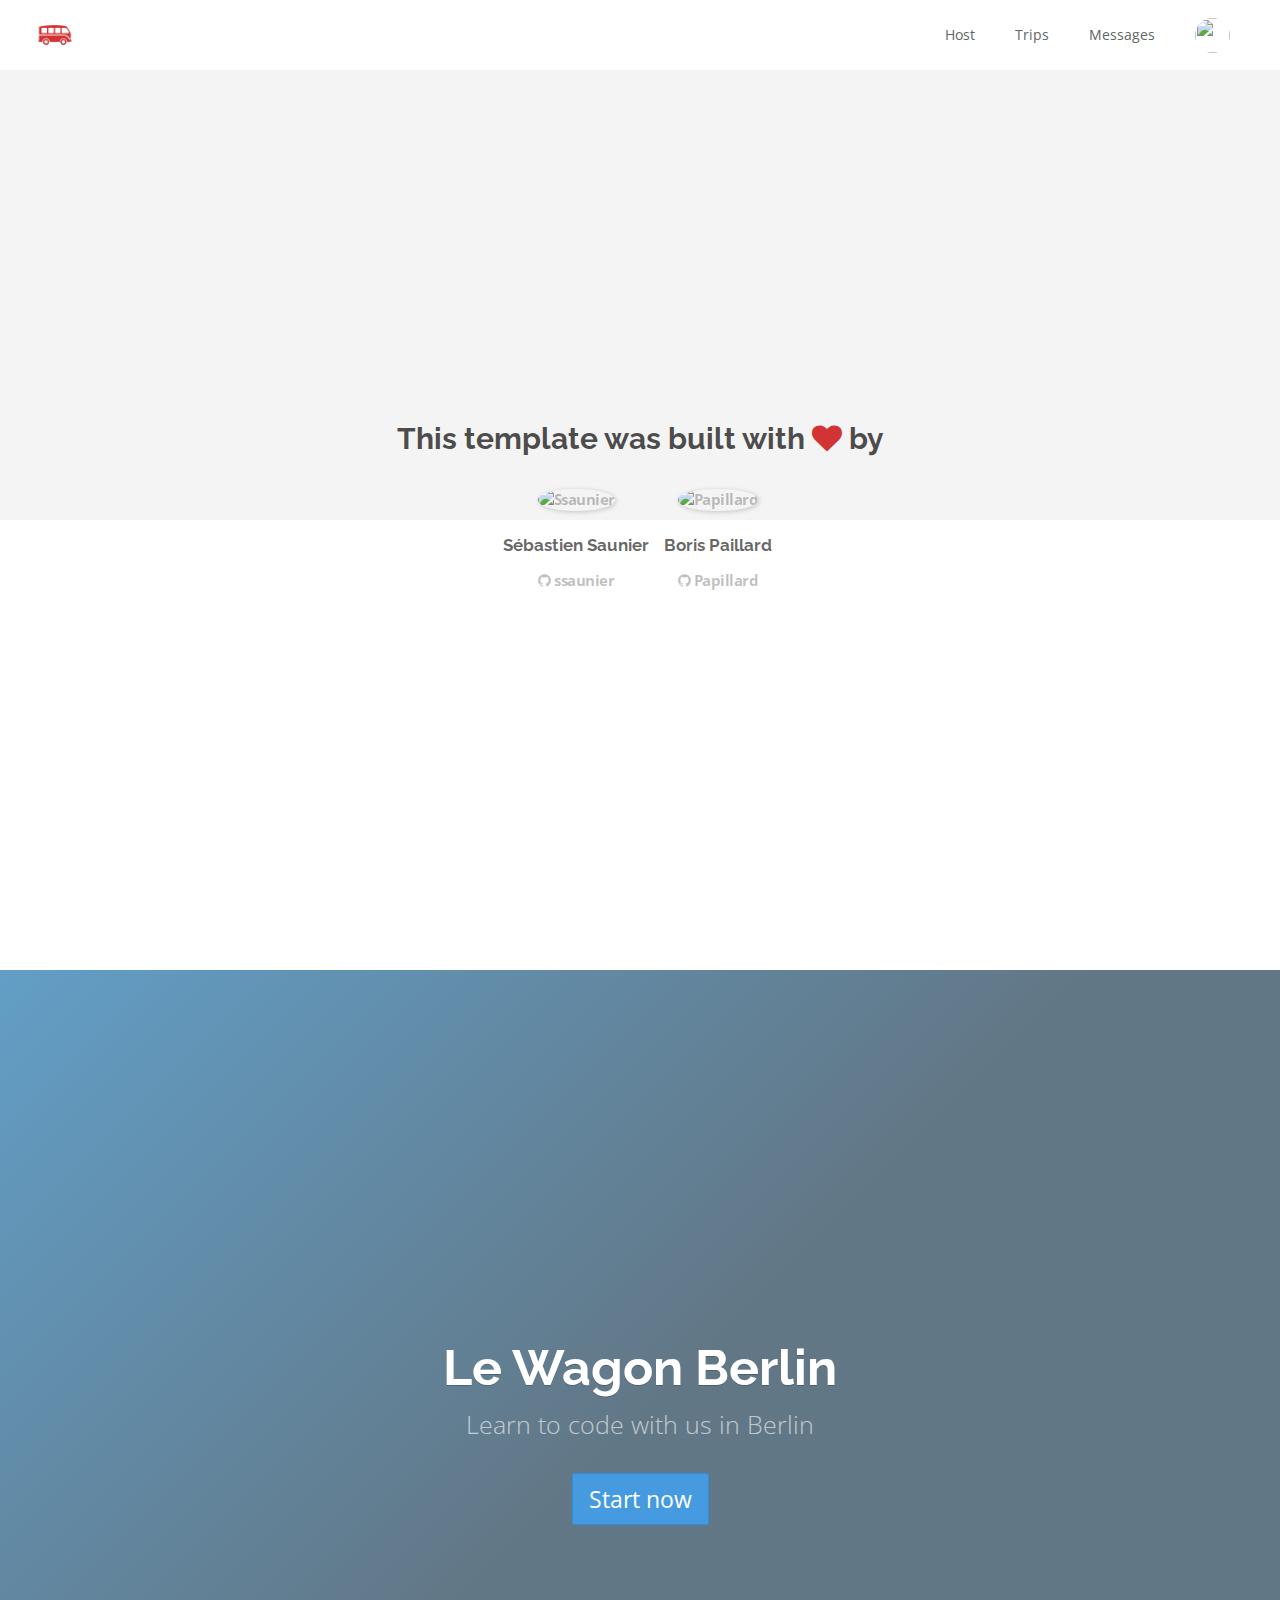
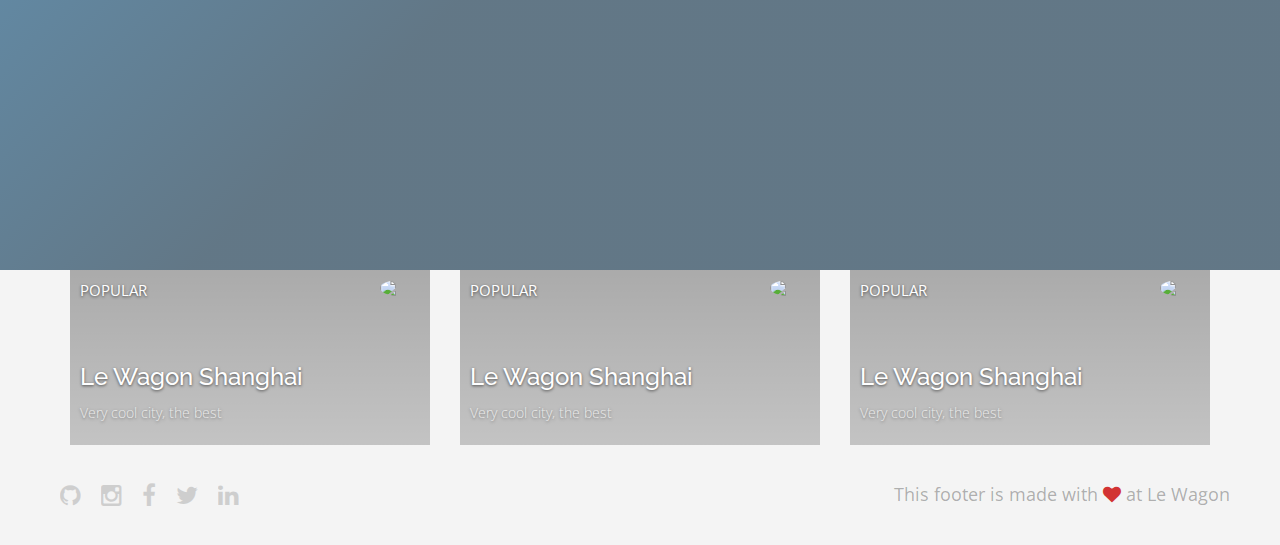
==== commit e600e29a: "Automated commit at 2018-03-26 07:13:00 UTC by middleman-deploy 2.0.0-alpha" ====
--- a/about.html
+++ b/about.html
@@ -51,24 +51,6 @@
   </div>
 </div>
 
-    <div class="banner" style="background-image: linear-gradient(-225deg, rgba(0,101,168,0.6) 0%, rgba(0,36,61,0.6) 50%), url('https://kitt.lewagon.com/placeholder/cities/berlin');">
-  <div class="banner-content">
-    <h1>Le Wagon Berlin</h1>
-    <p>Learn to code with us in Berlin</p>
-    <a class="btn btn-primary btn-lg">Start now</a>
-  </div>
-</div>
-
-    <div class="card" style="background-image: linear-gradient(rgba(0,0,0,0.3), rgba(0,0,0,0.2)), url('https://kitt.lewagon.com/placeholder/cities/shanghai');">
-  <div class="card-category">Popular</div>
-  <div class="card-description">
-    <h2>Le Wagon Shanghai</h2>
-    <p>Very cool city, the best</p>
-  </div>
-  <img class="card-user" src="https://kitt.lewagon.com/placeholder/users/tgenaitay">
-  <a class="card-link" href="#" ></a>
-</div>
-
     <div id="about">
   <div class="about-content">
     <h1>This template was built with <i class="fa fa-heart"></i> by</h1>
@@ -91,6 +73,56 @@
   </div>
 </div>
 
+    <div class="banner" style="background-image: linear-gradient(-225deg, rgba(0,101,168,0.6) 0%, rgba(0,36,61,0.6) 50%), url('https://kitt.lewagon.com/placeholder/cities/berlin');">
+  <div class="banner-content">
+    <h1>Le Wagon Berlin</h1>
+    <p>Learn to code with us in Berlin</p>
+    <a class="btn btn-primary btn-lg">Start now</a>
+  </div>
+</div>
+
+    <div class="container">
+  <div class="row">
+
+    <div class="col-xs-12 col-sm-6 col-md-4">
+      <div class="card" style="background-image: linear-gradient(rgba(0,0,0,0.3), rgba(0,0,0,0.2)), url('https://kitt.lewagon.com/placeholder/cities/shanghai');">
+        <div class="card-category">Popular</div>
+        <div class="card-description">
+          <h2>Le Wagon Shanghai</h2>
+          <p>Very cool city, the best</p>
+        </div>
+        <img class="card-user" src="https://kitt.lewagon.com/placeholder/users/tgenaitay">
+        <a class="card-link" href="#" ></a>
+      </div>
+    </div>
+
+    <div class="col-xs-12 col-sm-6 col-md-4">
+      <div class="card" style="background-image: linear-gradient(rgba(0,0,0,0.3), rgba(0,0,0,0.2)), url('https://kitt.lewagon.com/placeholder/cities/shanghai');">
+        <div class="card-category">Popular</div>
+        <div class="card-description">
+          <h2>Le Wagon Shanghai</h2>
+          <p>Very cool city, the best</p>
+        </div>
+        <img class="card-user" src="https://kitt.lewagon.com/placeholder/users/tgenaitay">
+        <a class="card-link" href="#" ></a>
+      </div>
+    </div>
+
+    <div class="col-xs-12 col-sm-6 col-md-4">
+      <div class="card" style="background-image: linear-gradient(rgba(0,0,0,0.3), rgba(0,0,0,0.2)), url('https://kitt.lewagon.com/placeholder/cities/shanghai');">
+        <div class="card-category">Popular</div>
+        <div class="card-description">
+          <h2>Le Wagon Shanghai</h2>
+          <p>Very cool city, the best</p>
+        </div>
+        <img class="card-user" src="https://kitt.lewagon.com/placeholder/users/tgenaitay">
+        <a class="card-link" href="#" ></a>
+      </div>
+    </div>
+
+  </div>
+</div>
+
     <div class="footer">
   <div class="footer-links">
     <a href="#"><i class="fa fa-github"></i></a>
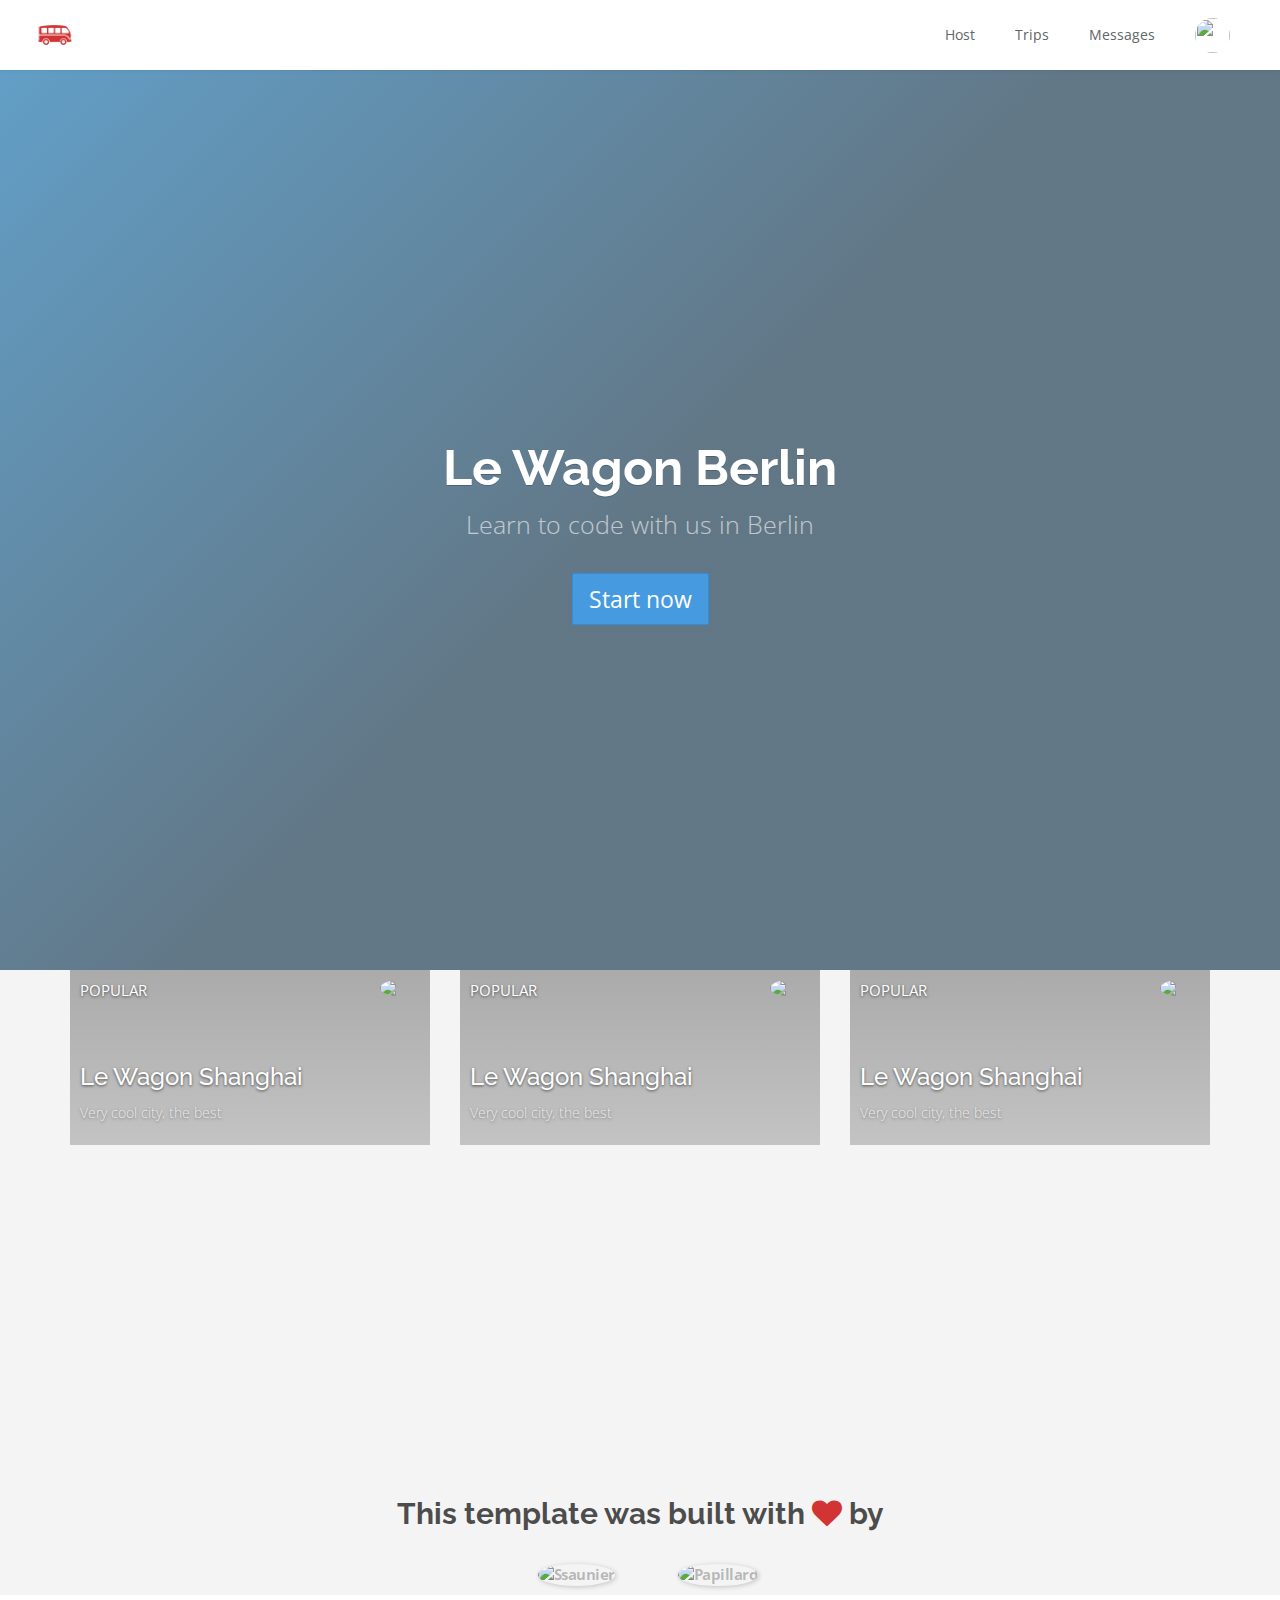
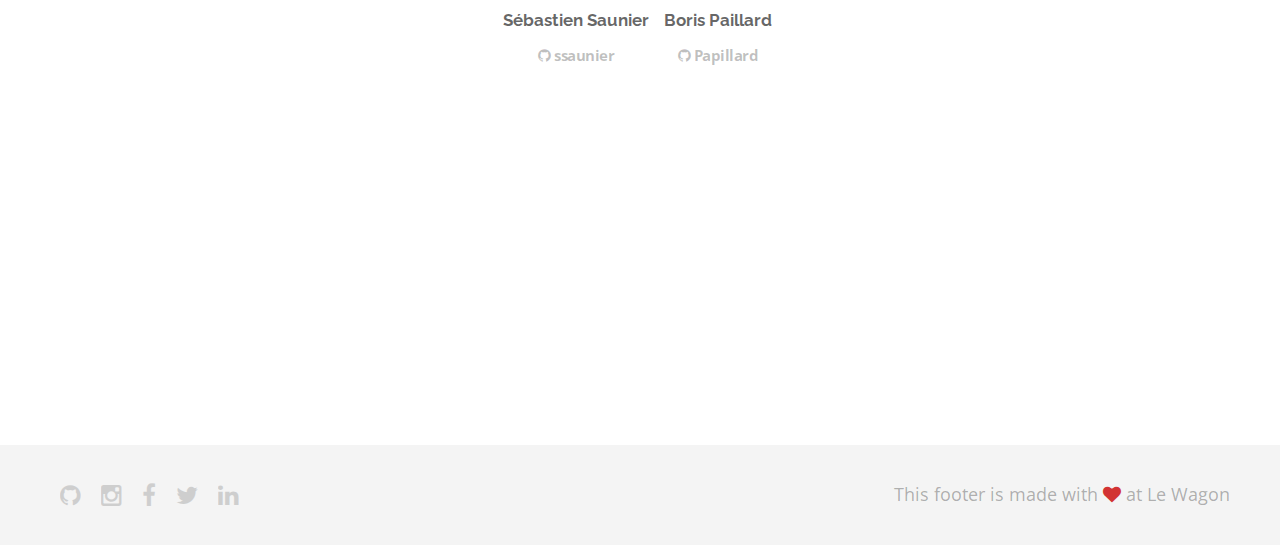
==== commit 4de886e8: "Automated commit at 2018-03-26 07:17:28 UTC by middleman-deploy 2.0.0-alpha" ====
--- a/about.html
+++ b/about.html
@@ -51,28 +51,6 @@
   </div>
 </div>
 
-    <div id="about">
-  <div class="about-content">
-    <h1>This template was built with <i class="fa fa-heart"></i> by</h1>
-    <ul class="list-inline">
-        <li>
-<a href="https://kitt.lewagon.com/alumni/ssaunier" target="_blank">            <img src="https://kitt.lewagon.com/placeholder/users/ssaunier" class="img-circle" alt="Ssaunier" />
-</a>          <h2>Sébastien Saunier</h2>
-          <p>
-<a href="https://github.com/ssaunier" target="_blank">              <i class="fa fa-github"></i> ssaunier
-</a>          </p>
-        </li>
-        <li>
-<a href="https://kitt.lewagon.com/alumni/Papillard" target="_blank">            <img src="https://kitt.lewagon.com/placeholder/users/Papillard" class="img-circle" alt="Papillard" />
-</a>          <h2>Boris Paillard</h2>
-          <p>
-<a href="https://github.com/Papillard" target="_blank">              <i class="fa fa-github"></i> Papillard
-</a>          </p>
-        </li>
-    </ul>
-  </div>
-</div>
-
     <div class="banner" style="background-image: linear-gradient(-225deg, rgba(0,101,168,0.6) 0%, rgba(0,36,61,0.6) 50%), url('https://kitt.lewagon.com/placeholder/cities/berlin');">
   <div class="banner-content">
     <h1>Le Wagon Berlin</h1>
@@ -123,6 +101,28 @@
   </div>
 </div>
 
+    <div id="about">
+  <div class="about-content">
+    <h1>This template was built with <i class="fa fa-heart"></i> by</h1>
+    <ul class="list-inline">
+        <li>
+<a href="https://kitt.lewagon.com/alumni/ssaunier" target="_blank">            <img src="https://kitt.lewagon.com/placeholder/users/ssaunier" class="img-circle" alt="Ssaunier" />
+</a>          <h2>Sébastien Saunier</h2>
+          <p>
+<a href="https://github.com/ssaunier" target="_blank">              <i class="fa fa-github"></i> ssaunier
+</a>          </p>
+        </li>
+        <li>
+<a href="https://kitt.lewagon.com/alumni/Papillard" target="_blank">            <img src="https://kitt.lewagon.com/placeholder/users/Papillard" class="img-circle" alt="Papillard" />
+</a>          <h2>Boris Paillard</h2>
+          <p>
+<a href="https://github.com/Papillard" target="_blank">              <i class="fa fa-github"></i> Papillard
+</a>          </p>
+        </li>
+    </ul>
+  </div>
+</div>
+
     <div class="footer">
   <div class="footer-links">
     <a href="#"><i class="fa fa-github"></i></a>
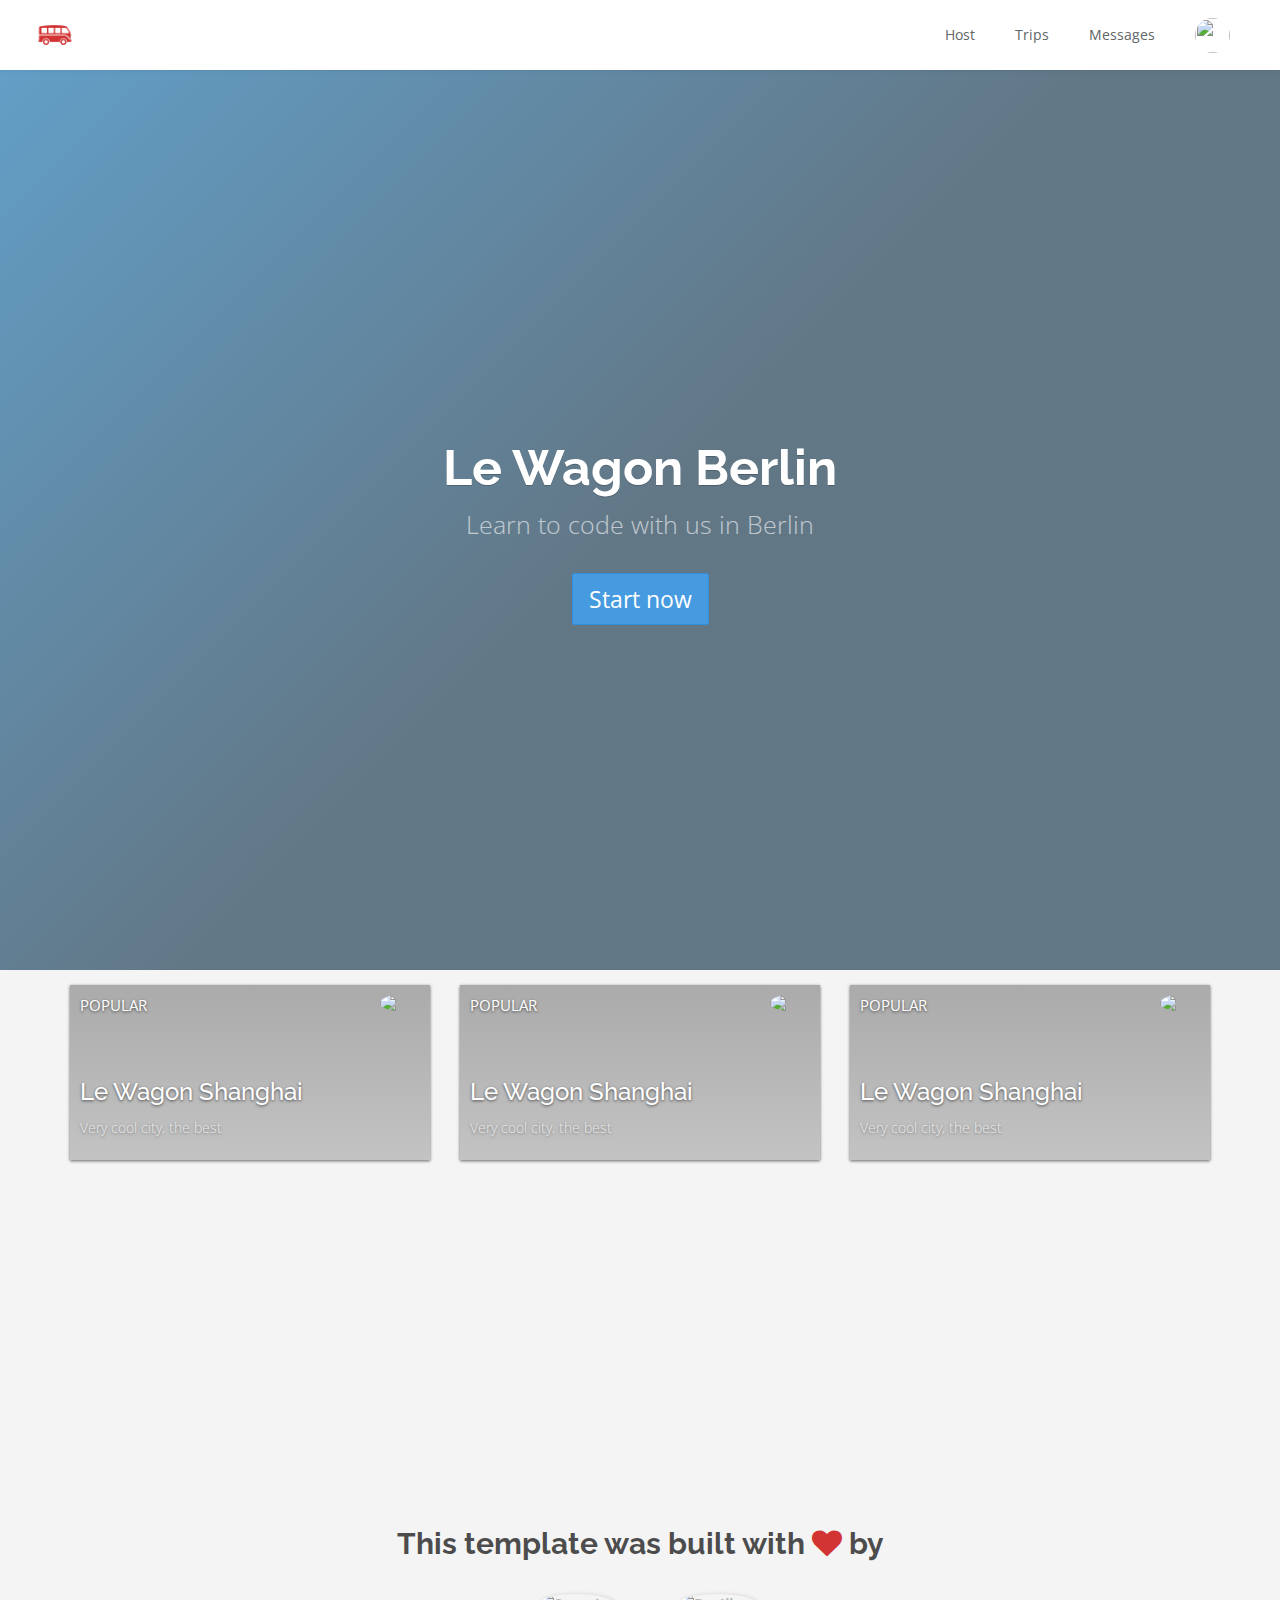
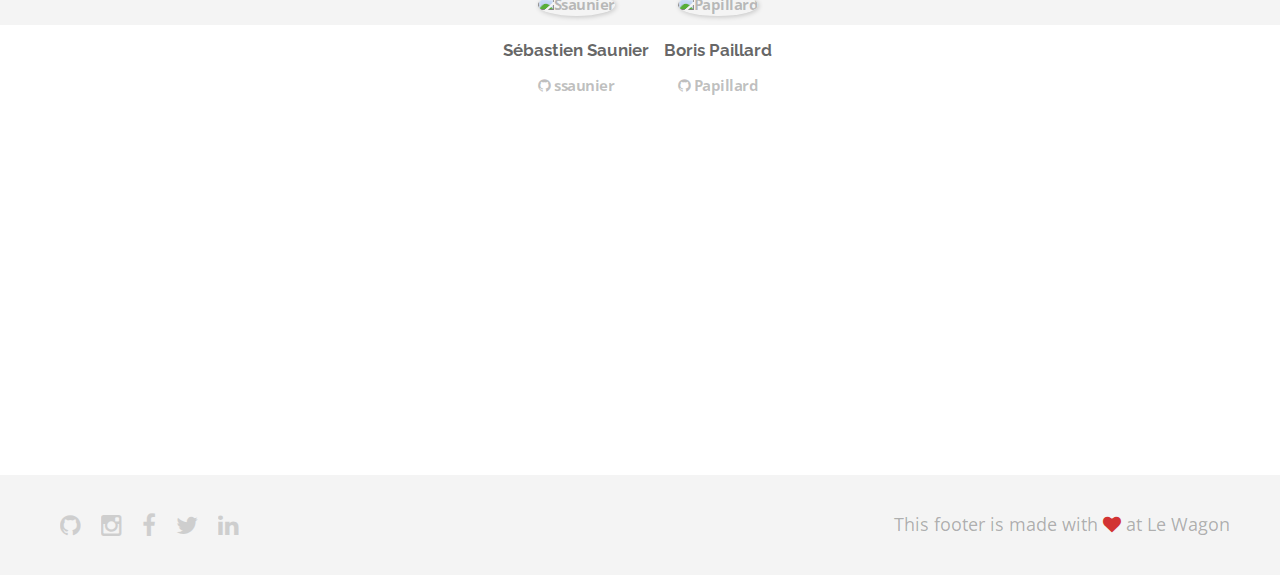
==== commit 35347c53: "Automated commit at 2018-03-26 07:22:56 UTC by middleman-deploy 2.0.0-alpha" ====
--- a/about.html
+++ b/about.html
@@ -7,7 +7,7 @@
           content="width=device-width, initial-scale=1, shrink-to-fit=no">
     <!-- Use the title from a page's frontmatter if it has one -->
     <title>Le Wagon - Middleman - About</title>
-    <link href="stylesheets/application-acb8696b.css" rel="stylesheet" />
+    <link href="stylesheets/application-999d4cdf.css" rel="stylesheet" />
     <script src="javascripts/application-93de88c9.js"></script>
     <link href="images/favicon-f15af148.png" rel="icon" type="image/png" />
   </head>
--- a/stylesheets/application-999d4cdf.css
+++ b/stylesheets/application-999d4cdf.css
@@ -0,0 +1,8 @@
+@import url("https://fonts.googleapis.com/css?family=Open+Sans:400,300,700|Raleway:400,100,300,700,500");/*!
+ * Bootstrap v3.3.7 (http://getbootstrap.com)
+ * Copyright 2011-2016 Twitter, Inc.
+ * Licensed under MIT (https://github.com/twbs/bootstrap/blob/master/LICENSE)
+ *//*! normalize.css v3.0.3 | MIT License | github.com/necolas/normalize.css */html{font-family:sans-serif;-ms-text-size-adjust:100%;-webkit-text-size-adjust:100%}body{margin:0}article,aside,details,figcaption,figure,footer,header,hgroup,main,menu,nav,section,summary{display:block}audio,canvas,progress,video{display:inline-block;vertical-align:baseline}audio:not([controls]){display:none;height:0}[hidden],template{display:none}a{background-color:transparent}a:active,a:hover{outline:0}abbr[title]{border-bottom:1px dotted}b,strong{font-weight:bold}dfn{font-style:italic}h1{font-size:2em;margin:0.67em 0}mark{background:#ff0;color:#000}small{font-size:80%}sub,sup{font-size:75%;line-height:0;position:relative;vertical-align:baseline}sup{top:-0.5em}sub{bottom:-0.25em}img{border:0}svg:not(:root){overflow:hidden}figure{margin:1em 40px}hr{-webkit-box-sizing:content-box;box-sizing:content-box;height:0}pre{overflow:auto}code,kbd,pre,samp{font-family:monospace, monospace;font-size:1em}button,input,optgroup,select,textarea{color:inherit;font:inherit;margin:0}button{overflow:visible}button,select{text-transform:none}button,html input[type="button"],input[type="reset"],input[type="submit"]{-webkit-appearance:button;cursor:pointer}button[disabled],html input[disabled]{cursor:default}button::-moz-focus-inner,input::-moz-focus-inner{border:0;padding:0}input{line-height:normal}input[type="checkbox"],input[type="radio"]{-webkit-box-sizing:border-box;box-sizing:border-box;padding:0}input[type="number"]::-webkit-inner-spin-button,input[type="number"]::-webkit-outer-spin-button{height:auto}input[type="search"]{-webkit-appearance:textfield;-webkit-box-sizing:content-box;box-sizing:content-box}input[type="search"]::-webkit-search-cancel-button,input[type="search"]::-webkit-search-decoration{-webkit-appearance:none}fieldset{border:1px solid #c0c0c0;margin:0 2px;padding:0.35em 0.625em 0.75em}legend{border:0;padding:0}textarea{overflow:auto}optgroup{font-weight:bold}table{border-collapse:collapse;border-spacing:0}td,th{padding:0}/*! Source: https://github.com/h5bp/html5-boilerplate/blob/master/src/css/main.css */@media print{*,*:before,*:after{background:transparent !important;color:#000 !important;-webkit-box-shadow:none !important;box-shadow:none !important;text-shadow:none !important}a,a:visited{text-decoration:underline}a[href]:after{content:" (" attr(href) ")"}abbr[title]:after{content:" (" attr(title) ")"}a[href^="#"]:after,a[href^="javascript:"]:after{content:""}pre,blockquote{border:1px solid #999;page-break-inside:avoid}thead{display:table-header-group}tr,img{page-break-inside:avoid}img{max-width:100% !important}p,h2,h3{orphans:3;widows:3}h2,h3{page-break-after:avoid}.navbar{display:none}.btn>.caret,.dropup>.btn>.caret{border-top-color:#000 !important}.label{border:1px solid #000}.table{border-collapse:collapse !important}.table td,.table th{background-color:#fff !important}.table-bordered th,.table-bordered td{border:1px solid #ddd !important}}@font-face{font-family:'Glyphicons Halflings';src:url("../assets/bootstrap/glyphicons-halflings-regular-86b6f62b.eot");src:url("../assets/bootstrap/glyphicons-halflings-regular-86b6f62b.eot?#iefix") format("embedded-opentype"),url("../assets/bootstrap/glyphicons-halflings-regular-ca35b697.woff2") format("woff2"),url("../assets/bootstrap/glyphicons-halflings-regular-278e49a8.woff") format("woff"),url("../assets/bootstrap/glyphicons-halflings-regular-44bc1850.ttf") format("truetype"),url("../assets/bootstrap/glyphicons-halflings-regular-de51a849.svg#glyphicons_halflingsregular") format("svg")}.glyphicon{position:relative;top:1px;display:inline-block;font-family:'Glyphicons Halflings';font-style:normal;font-weight:normal;line-height:1;-webkit-font-smoothing:antialiased;-moz-osx-font-smoothing:grayscale}.glyphicon-asterisk:before{content:"\002a"}.glyphicon-plus:before{content:"\002b"}.glyphicon-euro:before,.glyphicon-eur:before{content:"\20ac"}.glyphicon-minus:before{content:"\2212"}.glyphicon-cloud:before{content:"\2601"}.glyphicon-envelope:before{content:"\2709"}.glyphicon-pencil:before{content:"\270f"}.glyphicon-glass:before{content:"\e001"}.glyphicon-music:before{content:"\e002"}.glyphicon-search:before{content:"\e003"}.glyphicon-heart:before{content:"\e005"}.glyphicon-star:before{content:"\e006"}.glyphicon-star-empty:before{content:"\e007"}.glyphicon-user:before{content:"\e008"}.glyphicon-film:before{content:"\e009"}.glyphicon-th-large:before{content:"\e010"}.glyphicon-th:before{content:"\e011"}.glyphicon-th-list:before{content:"\e012"}.glyphicon-ok:before{content:"\e013"}.glyphicon-remove:before{content:"\e014"}.glyphicon-zoom-in:before{content:"\e015"}.glyphicon-zoom-out:before{content:"\e016"}.glyphicon-off:before{content:"\e017"}.glyphicon-signal:before{content:"\e018"}.glyphicon-cog:before{content:"\e019"}.glyphicon-trash:before{content:"\e020"}.glyphicon-home:before{content:"\e021"}.glyphicon-file:before{content:"\e022"}.glyphicon-time:before{content:"\e023"}.glyphicon-road:before{content:"\e024"}.glyphicon-download-alt:before{content:"\e025"}.glyphicon-download:before{content:"\e026"}.glyphicon-upload:before{content:"\e027"}.glyphicon-inbox:before{content:"\e028"}.glyphicon-play-circle:before{content:"\e029"}.glyphicon-repeat:before{content:"\e030"}.glyphicon-refresh:before{content:"\e031"}.glyphicon-list-alt:before{content:"\e032"}.glyphicon-lock:before{content:"\e033"}.glyphicon-flag:before{content:"\e034"}.glyphicon-headphones:before{content:"\e035"}.glyphicon-volume-off:before{content:"\e036"}.glyphicon-volume-down:before{content:"\e037"}.glyphicon-volume-up:before{content:"\e038"}.glyphicon-qrcode:before{content:"\e039"}.glyphicon-barcode:before{content:"\e040"}.glyphicon-tag:before{content:"\e041"}.glyphicon-tags:before{content:"\e042"}.glyphicon-book:before{content:"\e043"}.glyphicon-bookmark:before{content:"\e044"}.glyphicon-print:before{content:"\e045"}.glyphicon-camera:before{content:"\e046"}.glyphicon-font:before{content:"\e047"}.glyphicon-bold:before{content:"\e048"}.glyphicon-italic:before{content:"\e049"}.glyphicon-text-height:before{content:"\e050"}.glyphicon-text-width:before{content:"\e051"}.glyphicon-align-left:before{content:"\e052"}.glyphicon-align-center:before{content:"\e053"}.glyphicon-align-right:before{content:"\e054"}.glyphicon-align-justify:before{content:"\e055"}.glyphicon-list:before{content:"\e056"}.glyphicon-indent-left:before{content:"\e057"}.glyphicon-indent-right:before{content:"\e058"}.glyphicon-facetime-video:before{content:"\e059"}.glyphicon-picture:before{content:"\e060"}.glyphicon-map-marker:before{content:"\e062"}.glyphicon-adjust:before{content:"\e063"}.glyphicon-tint:before{content:"\e064"}.glyphicon-edit:before{content:"\e065"}.glyphicon-share:before{content:"\e066"}.glyphicon-check:before{content:"\e067"}.glyphicon-move:before{content:"\e068"}.glyphicon-step-backward:before{content:"\e069"}.glyphicon-fast-backward:before{content:"\e070"}.glyphicon-backward:before{content:"\e071"}.glyphicon-play:before{content:"\e072"}.glyphicon-pause:before{content:"\e073"}.glyphicon-stop:before{content:"\e074"}.glyphicon-forward:before{content:"\e075"}.glyphicon-fast-forward:before{content:"\e076"}.glyphicon-step-forward:before{content:"\e077"}.glyphicon-eject:before{content:"\e078"}.glyphicon-chevron-left:before{content:"\e079"}.glyphicon-chevron-right:before{content:"\e080"}.glyphicon-plus-sign:before{content:"\e081"}.glyphicon-minus-sign:before{content:"\e082"}.glyphicon-remove-sign:before{content:"\e083"}.glyphicon-ok-sign:before{content:"\e084"}.glyphicon-question-sign:before{content:"\e085"}.glyphicon-info-sign:before{content:"\e086"}.glyphicon-screenshot:before{content:"\e087"}.glyphicon-remove-circle:before{content:"\e088"}.glyphicon-ok-circle:before{content:"\e089"}.glyphicon-ban-circle:before{content:"\e090"}.glyphicon-arrow-left:before{content:"\e091"}.glyphicon-arrow-right:before{content:"\e092"}.glyphicon-arrow-up:before{content:"\e093"}.glyphicon-arrow-down:before{content:"\e094"}.glyphicon-share-alt:before{content:"\e095"}.glyphicon-resize-full:before{content:"\e096"}.glyphicon-resize-small:before{content:"\e097"}.glyphicon-exclamation-sign:before{content:"\e101"}.glyphicon-gift:before{content:"\e102"}.glyphicon-leaf:before{content:"\e103"}.glyphicon-fire:before{content:"\e104"}.glyphicon-eye-open:before{content:"\e105"}.glyphicon-eye-close:before{content:"\e106"}.glyphicon-warning-sign:before{content:"\e107"}.glyphicon-plane:before{content:"\e108"}.glyphicon-calendar:before{content:"\e109"}.glyphicon-random:before{content:"\e110"}.glyphicon-comment:before{content:"\e111"}.glyphicon-magnet:before{content:"\e112"}.glyphicon-chevron-up:before{content:"\e113"}.glyphicon-chevron-down:before{content:"\e114"}.glyphicon-retweet:before{content:"\e115"}.glyphicon-shopping-cart:before{content:"\e116"}.glyphicon-folder-close:before{content:"\e117"}.glyphicon-folder-open:before{content:"\e118"}.glyphicon-resize-vertical:before{content:"\e119"}.glyphicon-resize-horizontal:before{content:"\e120"}.glyphicon-hdd:before{content:"\e121"}.glyphicon-bullhorn:before{content:"\e122"}.glyphicon-bell:before{content:"\e123"}.glyphicon-certificate:before{content:"\e124"}.glyphicon-thumbs-up:before{content:"\e125"}.glyphicon-thumbs-down:before{content:"\e126"}.glyphicon-hand-right:before{content:"\e127"}.glyphicon-hand-left:before{content:"\e128"}.glyphicon-hand-up:before{content:"\e129"}.glyphicon-hand-down:before{content:"\e130"}.glyphicon-circle-arrow-right:before{content:"\e131"}.glyphicon-circle-arrow-left:before{content:"\e132"}.glyphicon-circle-arrow-up:before{content:"\e133"}.glyphicon-circle-arrow-down:before{content:"\e134"}.glyphicon-globe:before{content:"\e135"}.glyphicon-wrench:before{content:"\e136"}.glyphicon-tasks:before{content:"\e137"}.glyphicon-filter:before{content:"\e138"}.glyphicon-briefcase:before{content:"\e139"}.glyphicon-fullscreen:before{content:"\e140"}.glyphicon-dashboard:before{content:"\e141"}.glyphicon-paperclip:before{content:"\e142"}.glyphicon-heart-empty:before{content:"\e143"}.glyphicon-link:before{content:"\e144"}.glyphicon-phone:before{content:"\e145"}.glyphicon-pushpin:before{content:"\e146"}.glyphicon-usd:before{content:"\e148"}.glyphicon-gbp:before{content:"\e149"}.glyphicon-sort:before{content:"\e150"}.glyphicon-sort-by-alphabet:before{content:"\e151"}.glyphicon-sort-by-alphabet-alt:before{content:"\e152"}.glyphicon-sort-by-order:before{content:"\e153"}.glyphicon-sort-by-order-alt:before{content:"\e154"}.glyphicon-sort-by-attributes:before{content:"\e155"}.glyphicon-sort-by-attributes-alt:before{content:"\e156"}.glyphicon-unchecked:before{content:"\e157"}.glyphicon-expand:before{content:"\e158"}.glyphicon-collapse-down:before{content:"\e159"}.glyphicon-collapse-up:before{content:"\e160"}.glyphicon-log-in:before{content:"\e161"}.glyphicon-flash:before{content:"\e162"}.glyphicon-log-out:before{content:"\e163"}.glyphicon-new-window:before{content:"\e164"}.glyphicon-record:before{content:"\e165"}.glyphicon-save:before{content:"\e166"}.glyphicon-open:before{content:"\e167"}.glyphicon-saved:before{content:"\e168"}.glyphicon-import:before{content:"\e169"}.glyphicon-export:before{content:"\e170"}.glyphicon-send:before{content:"\e171"}.glyphicon-floppy-disk:before{content:"\e172"}.glyphicon-floppy-saved:before{content:"\e173"}.glyphicon-floppy-remove:before{content:"\e174"}.glyphicon-floppy-save:before{content:"\e175"}.glyphicon-floppy-open:before{content:"\e176"}.glyphicon-credit-card:before{content:"\e177"}.glyphicon-transfer:before{content:"\e178"}.glyphicon-cutlery:before{content:"\e179"}.glyphicon-header:before{content:"\e180"}.glyphicon-compressed:before{content:"\e181"}.glyphicon-earphone:before{content:"\e182"}.glyphicon-phone-alt:before{content:"\e183"}.glyphicon-tower:before{content:"\e184"}.glyphicon-stats:before{content:"\e185"}.glyphicon-sd-video:before{content:"\e186"}.glyphicon-hd-video:before{content:"\e187"}.glyphicon-subtitles:before{content:"\e188"}.glyphicon-sound-stereo:before{content:"\e189"}.glyphicon-sound-dolby:before{content:"\e190"}.glyphicon-sound-5-1:before{content:"\e191"}.glyphicon-sound-6-1:before{content:"\e192"}.glyphicon-sound-7-1:before{content:"\e193"}.glyphicon-copyright-mark:before{content:"\e194"}.glyphicon-registration-mark:before{content:"\e195"}.glyphicon-cloud-download:before{content:"\e197"}.glyphicon-cloud-upload:before{content:"\e198"}.glyphicon-tree-conifer:before{content:"\e199"}.glyphicon-tree-deciduous:before{content:"\e200"}.glyphicon-cd:before{content:"\e201"}.glyphicon-save-file:before{content:"\e202"}.glyphicon-open-file:before{content:"\e203"}.glyphicon-level-up:before{content:"\e204"}.glyphicon-copy:before{content:"\e205"}.glyphicon-paste:before{content:"\e206"}.glyphicon-alert:before{content:"\e209"}.glyphicon-equalizer:before{content:"\e210"}.glyphicon-king:before{content:"\e211"}.glyphicon-queen:before{content:"\e212"}.glyphicon-pawn:before{content:"\e213"}.glyphicon-bishop:before{content:"\e214"}.glyphicon-knight:before{content:"\e215"}.glyphicon-baby-formula:before{content:"\e216"}.glyphicon-tent:before{content:"\26fa"}.glyphicon-blackboard:before{content:"\e218"}.glyphicon-bed:before{content:"\e219"}.glyphicon-apple:before{content:"\f8ff"}.glyphicon-erase:before{content:"\e221"}.glyphicon-hourglass:before{content:"\231b"}.glyphicon-lamp:before{content:"\e223"}.glyphicon-duplicate:before{content:"\e224"}.glyphicon-piggy-bank:before{content:"\e225"}.glyphicon-scissors:before{content:"\e226"}.glyphicon-bitcoin:before{content:"\e227"}.glyphicon-btc:before{content:"\e227"}.glyphicon-xbt:before{content:"\e227"}.glyphicon-yen:before{content:"\00a5"}.glyphicon-jpy:before{content:"\00a5"}.glyphicon-ruble:before{content:"\20bd"}.glyphicon-rub:before{content:"\20bd"}.glyphicon-scale:before{content:"\e230"}.glyphicon-ice-lolly:before{content:"\e231"}.glyphicon-ice-lolly-tasted:before{content:"\e232"}.glyphicon-education:before{content:"\e233"}.glyphicon-option-horizontal:before{content:"\e234"}.glyphicon-option-vertical:before{content:"\e235"}.glyphicon-menu-hamburger:before{content:"\e236"}.glyphicon-modal-window:before{content:"\e237"}.glyphicon-oil:before{content:"\e238"}.glyphicon-grain:before{content:"\e239"}.glyphicon-sunglasses:before{content:"\e240"}.glyphicon-text-size:before{content:"\e241"}.glyphicon-text-color:before{content:"\e242"}.glyphicon-text-background:before{content:"\e243"}.glyphicon-object-align-top:before{content:"\e244"}.glyphicon-object-align-bottom:before{content:"\e245"}.glyphicon-object-align-horizontal:before{content:"\e246"}.glyphicon-object-align-left:before{content:"\e247"}.glyphicon-object-align-vertical:before{content:"\e248"}.glyphicon-object-align-right:before{content:"\e249"}.glyphicon-triangle-right:before{content:"\e250"}.glyphicon-triangle-left:before{content:"\e251"}.glyphicon-triangle-bottom:before{content:"\e252"}.glyphicon-triangle-top:before{content:"\e253"}.glyphicon-console:before{content:"\e254"}.glyphicon-superscript:before{content:"\e255"}.glyphicon-subscript:before{content:"\e256"}.glyphicon-menu-left:before{content:"\e257"}.glyphicon-menu-right:before{content:"\e258"}.glyphicon-menu-down:before{content:"\e259"}.glyphicon-menu-up:before{content:"\e260"}*{-webkit-box-sizing:border-box;box-sizing:border-box}*:before,*:after{-webkit-box-sizing:border-box;box-sizing:border-box}html{font-size:10px;-webkit-tap-highlight-color:transparent}body{font-family:"Open Sans", "Helvetica", "sans-serif";font-size:18px;line-height:1.42857143;color:#333333;background-color:#F4F4F4}input,button,select,textarea{font-family:inherit;font-size:inherit;line-height:inherit}a{color:#469AE0;text-decoration:none}a:hover,a:focus{color:#1f74ba;text-decoration:underline}a:focus{outline:5px auto -webkit-focus-ring-color;outline-offset:-2px}figure{margin:0}img{vertical-align:middle}.img-responsive{display:block;max-width:100%;height:auto}.img-rounded{border-radius:2px}.img-thumbnail{padding:4px;line-height:1.42857143;background-color:#F4F4F4;border:1px solid #ddd;border-radius:2px;-webkit-transition:all 0.2s ease-in-out;transition:all 0.2s ease-in-out;display:inline-block;max-width:100%;height:auto}.img-circle{border-radius:50%}hr{margin-top:25px;margin-bottom:25px;border:0;border-top:1px solid #eeeeee}.sr-only{position:absolute;width:1px;height:1px;margin:-1px;padding:0;overflow:hidden;clip:rect(0, 0, 0, 0);border:0}.sr-only-focusable:active,.sr-only-focusable:focus{position:static;width:auto;height:auto;margin:0;overflow:visible;clip:auto}[role="button"]{cursor:pointer}h1,h2,h3,h4,h5,h6,.h1,.h2,.h3,.h4,.h5,.h6{font-family:"Raleway", "Helvetica", "sans-serif";font-weight:500;line-height:1.1;color:inherit}h1 small,h1 .small,h2 small,h2 .small,h3 small,h3 .small,h4 small,h4 .small,h5 small,h5 .small,h6 small,h6 .small,.h1 small,.h1 .small,.h2 small,.h2 .small,.h3 small,.h3 .small,.h4 small,.h4 .small,.h5 small,.h5 .small,.h6 small,.h6 .small{font-weight:normal;line-height:1;color:#777777}h1,.h1,h2,.h2,h3,.h3{margin-top:25px;margin-bottom:12.5px}h1 small,h1 .small,.h1 small,.h1 .small,h2 small,h2 .small,.h2 small,.h2 .small,h3 small,h3 .small,.h3 small,.h3 .small{font-size:65%}h4,.h4,h5,.h5,h6,.h6{margin-top:12.5px;margin-bottom:12.5px}h4 small,h4 .small,.h4 small,.h4 .small,h5 small,h5 .small,.h5 small,.h5 .small,h6 small,h6 .small,.h6 small,.h6 .small{font-size:75%}h1,.h1{font-size:46px}h2,.h2{font-size:38px}h3,.h3{font-size:31px}h4,.h4{font-size:23px}h5,.h5{font-size:18px}h6,.h6{font-size:16px}p{margin:0 0 12.5px}.lead{margin-bottom:25px;font-size:20px;font-weight:300;line-height:1.4}@media (min-width: 768px){.lead{font-size:27px}}small,.small{font-size:88%}mark,.mark{background-color:#fcf8e3;padding:.2em}.text-left{text-align:left}.text-right{text-align:right}.text-center{text-align:center}.text-justify{text-align:justify}.text-nowrap{white-space:nowrap}.text-lowercase{text-transform:lowercase}.text-uppercase,.initialism{text-transform:uppercase}.text-capitalize{text-transform:capitalize}.text-muted{color:#777777}.text-primary{color:#469AE0}a.text-primary:hover,a.text-primary:focus{color:#2381d0}.text-success{color:#3c763d}a.text-success:hover,a.text-success:focus{color:#2b542c}.text-info{color:#31708f}a.text-info:hover,a.text-info:focus{color:#245269}.text-warning{color:#8a6d3b}a.text-warning:hover,a.text-warning:focus{color:#66512c}.text-danger{color:#a94442}a.text-danger:hover,a.text-danger:focus{color:#843534}.bg-primary{color:#fff}.bg-primary{background-color:#469AE0}a.bg-primary:hover,a.bg-primary:focus{background-color:#2381d0}.bg-success{background-color:#dff0d8}a.bg-success:hover,a.bg-success:focus{background-color:#c1e2b3}.bg-info{background-color:#d9edf7}a.bg-info:hover,a.bg-info:focus{background-color:#afd9ee}.bg-warning{background-color:#fcf8e3}a.bg-warning:hover,a.bg-warning:focus{background-color:#f7ecb5}.bg-danger{background-color:#f2dede}a.bg-danger:hover,a.bg-danger:focus{background-color:#e4b9b9}.page-header{padding-bottom:11.5px;margin:50px 0 25px;border-bottom:1px solid #eeeeee}ul,ol{margin-top:0;margin-bottom:12.5px}ul ul,ul ol,ol ul,ol ol{margin-bottom:0}.list-unstyled{padding-left:0;list-style:none}.list-inline{padding-left:0;list-style:none;margin-left:-5px}.list-inline>li{display:inline-block;padding-left:5px;padding-right:5px}dl{margin-top:0;margin-bottom:25px}dt,dd{line-height:1.42857143}dt{font-weight:bold}dd{margin-left:0}.dl-horizontal dd:before,.dl-horizontal dd:after{content:" ";display:table}.dl-horizontal dd:after{clear:both}@media (min-width: 768px){.dl-horizontal dt{float:left;width:160px;clear:left;text-align:right;overflow:hidden;text-overflow:ellipsis;white-space:nowrap}.dl-horizontal dd{margin-left:180px}}abbr[title],abbr[data-original-title]{cursor:help;border-bottom:1px dotted #777777}.initialism{font-size:90%}blockquote{padding:12.5px 25px;margin:0 0 25px;font-size:22.5px;border-left:5px solid #eeeeee}blockquote p:last-child,blockquote ul:last-child,blockquote ol:last-child{margin-bottom:0}blockquote footer,blockquote small,blockquote .small{display:block;font-size:80%;line-height:1.42857143;color:#777777}blockquote footer:before,blockquote small:before,blockquote .small:before{content:'\2014 \00A0'}.blockquote-reverse,blockquote.pull-right{padding-right:15px;padding-left:0;border-right:5px solid #eeeeee;border-left:0;text-align:right}.blockquote-reverse footer:before,.blockquote-reverse small:before,.blockquote-reverse .small:before,blockquote.pull-right footer:before,blockquote.pull-right small:before,blockquote.pull-right .small:before{content:''}.blockquote-reverse footer:after,.blockquote-reverse small:after,.blockquote-reverse .small:after,blockquote.pull-right footer:after,blockquote.pull-right small:after,blockquote.pull-right .small:after{content:'\00A0 \2014'}address{margin-bottom:25px;font-style:normal;line-height:1.42857143}code,kbd,pre,samp{font-family:Menlo, Monaco, Consolas, "Courier New", monospace}code{padding:2px 4px;font-size:90%;color:#c7254e;background-color:#f9f2f4;border-radius:2px}kbd{padding:2px 4px;font-size:90%;color:#fff;background-color:#333;border-radius:2px;-webkit-box-shadow:inset 0 -1px 0 rgba(0,0,0,0.25);box-shadow:inset 0 -1px 0 rgba(0,0,0,0.25)}kbd kbd{padding:0;font-size:100%;font-weight:bold;-webkit-box-shadow:none;box-shadow:none}pre{display:block;padding:12px;margin:0 0 12.5px;font-size:17px;line-height:1.42857143;word-break:break-all;word-wrap:break-word;color:#333333;background-color:#f5f5f5;border:1px solid #ccc;border-radius:2px}pre code{padding:0;font-size:inherit;color:inherit;white-space:pre-wrap;background-color:transparent;border-radius:0}.pre-scrollable{max-height:340px;overflow-y:scroll}.container{margin-right:auto;margin-left:auto;padding-left:15px;padding-right:15px}.container:before,.container:after{content:" ";display:table}.container:after{clear:both}@media (min-width: 768px){.container{width:750px}}@media (min-width: 992px){.container{width:970px}}@media (min-width: 1200px){.container{width:1170px}}.container-fluid{margin-right:auto;margin-left:auto;padding-left:15px;padding-right:15px}.container-fluid:before,.container-fluid:after{content:" ";display:table}.container-fluid:after{clear:both}.row{margin-left:-15px;margin-right:-15px}.row:before,.row:after{content:" ";display:table}.row:after{clear:both}.col-xs-1,.col-sm-1,.col-md-1,.col-lg-1,.col-xs-2,.col-sm-2,.col-md-2,.col-lg-2,.col-xs-3,.col-sm-3,.col-md-3,.col-lg-3,.col-xs-4,.col-sm-4,.col-md-4,.col-lg-4,.col-xs-5,.col-sm-5,.col-md-5,.col-lg-5,.col-xs-6,.col-sm-6,.col-md-6,.col-lg-6,.col-xs-7,.col-sm-7,.col-md-7,.col-lg-7,.col-xs-8,.col-sm-8,.col-md-8,.col-lg-8,.col-xs-9,.col-sm-9,.col-md-9,.col-lg-9,.col-xs-10,.col-sm-10,.col-md-10,.col-lg-10,.col-xs-11,.col-sm-11,.col-md-11,.col-lg-11,.col-xs-12,.col-sm-12,.col-md-12,.col-lg-12{position:relative;min-height:1px;padding-left:15px;padding-right:15px}.col-xs-1,.col-xs-2,.col-xs-3,.col-xs-4,.col-xs-5,.col-xs-6,.col-xs-7,.col-xs-8,.col-xs-9,.col-xs-10,.col-xs-11,.col-xs-12{float:left}.col-xs-1{width:8.33333333%}.col-xs-2{width:16.66666667%}.col-xs-3{width:25%}.col-xs-4{width:33.33333333%}.col-xs-5{width:41.66666667%}.col-xs-6{width:50%}.col-xs-7{width:58.33333333%}.col-xs-8{width:66.66666667%}.col-xs-9{width:75%}.col-xs-10{width:83.33333333%}.col-xs-11{width:91.66666667%}.col-xs-12{width:100%}.col-xs-pull-0{right:auto}.col-xs-pull-1{right:8.33333333%}.col-xs-pull-2{right:16.66666667%}.col-xs-pull-3{right:25%}.col-xs-pull-4{right:33.33333333%}.col-xs-pull-5{right:41.66666667%}.col-xs-pull-6{right:50%}.col-xs-pull-7{right:58.33333333%}.col-xs-pull-8{right:66.66666667%}.col-xs-pull-9{right:75%}.col-xs-pull-10{right:83.33333333%}.col-xs-pull-11{right:91.66666667%}.col-xs-pull-12{right:100%}.col-xs-push-0{left:auto}.col-xs-push-1{left:8.33333333%}.col-xs-push-2{left:16.66666667%}.col-xs-push-3{left:25%}.col-xs-push-4{left:33.33333333%}.col-xs-push-5{left:41.66666667%}.col-xs-push-6{left:50%}.col-xs-push-7{left:58.33333333%}.col-xs-push-8{left:66.66666667%}.col-xs-push-9{left:75%}.col-xs-push-10{left:83.33333333%}.col-xs-push-11{left:91.66666667%}.col-xs-push-12{left:100%}.col-xs-offset-0{margin-left:0%}.col-xs-offset-1{margin-left:8.33333333%}.col-xs-offset-2{margin-left:16.66666667%}.col-xs-offset-3{margin-left:25%}.col-xs-offset-4{margin-left:33.33333333%}.col-xs-offset-5{margin-left:41.66666667%}.col-xs-offset-6{margin-left:50%}.col-xs-offset-7{margin-left:58.33333333%}.col-xs-offset-8{margin-left:66.66666667%}.col-xs-offset-9{margin-left:75%}.col-xs-offset-10{margin-left:83.33333333%}.col-xs-offset-11{margin-left:91.66666667%}.col-xs-offset-12{margin-left:100%}@media (min-width: 768px){.col-sm-1,.col-sm-2,.col-sm-3,.col-sm-4,.col-sm-5,.col-sm-6,.col-sm-7,.col-sm-8,.col-sm-9,.col-sm-10,.col-sm-11,.col-sm-12{float:left}.col-sm-1{width:8.33333333%}.col-sm-2{width:16.66666667%}.col-sm-3{width:25%}.col-sm-4{width:33.33333333%}.col-sm-5{width:41.66666667%}.col-sm-6{width:50%}.col-sm-7{width:58.33333333%}.col-sm-8{width:66.66666667%}.col-sm-9{width:75%}.col-sm-10{width:83.33333333%}.col-sm-11{width:91.66666667%}.col-sm-12{width:100%}.col-sm-pull-0{right:auto}.col-sm-pull-1{right:8.33333333%}.col-sm-pull-2{right:16.66666667%}.col-sm-pull-3{right:25%}.col-sm-pull-4{right:33.33333333%}.col-sm-pull-5{right:41.66666667%}.col-sm-pull-6{right:50%}.col-sm-pull-7{right:58.33333333%}.col-sm-pull-8{right:66.66666667%}.col-sm-pull-9{right:75%}.col-sm-pull-10{right:83.33333333%}.col-sm-pull-11{right:91.66666667%}.col-sm-pull-12{right:100%}.col-sm-push-0{left:auto}.col-sm-push-1{left:8.33333333%}.col-sm-push-2{left:16.66666667%}.col-sm-push-3{left:25%}.col-sm-push-4{left:33.33333333%}.col-sm-push-5{left:41.66666667%}.col-sm-push-6{left:50%}.col-sm-push-7{left:58.33333333%}.col-sm-push-8{left:66.66666667%}.col-sm-push-9{left:75%}.col-sm-push-10{left:83.33333333%}.col-sm-push-11{left:91.66666667%}.col-sm-push-12{left:100%}.col-sm-offset-0{margin-left:0%}.col-sm-offset-1{margin-left:8.33333333%}.col-sm-offset-2{margin-left:16.66666667%}.col-sm-offset-3{margin-left:25%}.col-sm-offset-4{margin-left:33.33333333%}.col-sm-offset-5{margin-left:41.66666667%}.col-sm-offset-6{margin-left:50%}.col-sm-offset-7{margin-left:58.33333333%}.col-sm-offset-8{margin-left:66.66666667%}.col-sm-offset-9{margin-left:75%}.col-sm-offset-10{margin-left:83.33333333%}.col-sm-offset-11{margin-left:91.66666667%}.col-sm-offset-12{margin-left:100%}}@media (min-width: 992px){.col-md-1,.col-md-2,.col-md-3,.col-md-4,.col-md-5,.col-md-6,.col-md-7,.col-md-8,.col-md-9,.col-md-10,.col-md-11,.col-md-12{float:left}.col-md-1{width:8.33333333%}.col-md-2{width:16.66666667%}.col-md-3{width:25%}.col-md-4{width:33.33333333%}.col-md-5{width:41.66666667%}.col-md-6{width:50%}.col-md-7{width:58.33333333%}.col-md-8{width:66.66666667%}.col-md-9{width:75%}.col-md-10{width:83.33333333%}.col-md-11{width:91.66666667%}.col-md-12{width:100%}.col-md-pull-0{right:auto}.col-md-pull-1{right:8.33333333%}.col-md-pull-2{right:16.66666667%}.col-md-pull-3{right:25%}.col-md-pull-4{right:33.33333333%}.col-md-pull-5{right:41.66666667%}.col-md-pull-6{right:50%}.col-md-pull-7{right:58.33333333%}.col-md-pull-8{right:66.66666667%}.col-md-pull-9{right:75%}.col-md-pull-10{right:83.33333333%}.col-md-pull-11{right:91.66666667%}.col-md-pull-12{right:100%}.col-md-push-0{left:auto}.col-md-push-1{left:8.33333333%}.col-md-push-2{left:16.66666667%}.col-md-push-3{left:25%}.col-md-push-4{left:33.33333333%}.col-md-push-5{left:41.66666667%}.col-md-push-6{left:50%}.col-md-push-7{left:58.33333333%}.col-md-push-8{left:66.66666667%}.col-md-push-9{left:75%}.col-md-push-10{left:83.33333333%}.col-md-push-11{left:91.66666667%}.col-md-push-12{left:100%}.col-md-offset-0{margin-left:0%}.col-md-offset-1{margin-left:8.33333333%}.col-md-offset-2{margin-left:16.66666667%}.col-md-offset-3{margin-left:25%}.col-md-offset-4{margin-left:33.33333333%}.col-md-offset-5{margin-left:41.66666667%}.col-md-offset-6{margin-left:50%}.col-md-offset-7{margin-left:58.33333333%}.col-md-offset-8{margin-left:66.66666667%}.col-md-offset-9{margin-left:75%}.col-md-offset-10{margin-left:83.33333333%}.col-md-offset-11{margin-left:91.66666667%}.col-md-offset-12{margin-left:100%}}@media (min-width: 1200px){.col-lg-1,.col-lg-2,.col-lg-3,.col-lg-4,.col-lg-5,.col-lg-6,.col-lg-7,.col-lg-8,.col-lg-9,.col-lg-10,.col-lg-11,.col-lg-12{float:left}.col-lg-1{width:8.33333333%}.col-lg-2{width:16.66666667%}.col-lg-3{width:25%}.col-lg-4{width:33.33333333%}.col-lg-5{width:41.66666667%}.col-lg-6{width:50%}.col-lg-7{width:58.33333333%}.col-lg-8{width:66.66666667%}.col-lg-9{width:75%}.col-lg-10{width:83.33333333%}.col-lg-11{width:91.66666667%}.col-lg-12{width:100%}.col-lg-pull-0{right:auto}.col-lg-pull-1{right:8.33333333%}.col-lg-pull-2{right:16.66666667%}.col-lg-pull-3{right:25%}.col-lg-pull-4{right:33.33333333%}.col-lg-pull-5{right:41.66666667%}.col-lg-pull-6{right:50%}.col-lg-pull-7{right:58.33333333%}.col-lg-pull-8{right:66.66666667%}.col-lg-pull-9{right:75%}.col-lg-pull-10{right:83.33333333%}.col-lg-pull-11{right:91.66666667%}.col-lg-pull-12{right:100%}.col-lg-push-0{left:auto}.col-lg-push-1{left:8.33333333%}.col-lg-push-2{left:16.66666667%}.col-lg-push-3{left:25%}.col-lg-push-4{left:33.33333333%}.col-lg-push-5{left:41.66666667%}.col-lg-push-6{left:50%}.col-lg-push-7{left:58.33333333%}.col-lg-push-8{left:66.66666667%}.col-lg-push-9{left:75%}.col-lg-push-10{left:83.33333333%}.col-lg-push-11{left:91.66666667%}.col-lg-push-12{left:100%}.col-lg-offset-0{margin-left:0%}.col-lg-offset-1{margin-left:8.33333333%}.col-lg-offset-2{margin-left:16.66666667%}.col-lg-offset-3{margin-left:25%}.col-lg-offset-4{margin-left:33.33333333%}.col-lg-offset-5{margin-left:41.66666667%}.col-lg-offset-6{margin-left:50%}.col-lg-offset-7{margin-left:58.33333333%}.col-lg-offset-8{margin-left:66.66666667%}.col-lg-offset-9{margin-left:75%}.col-lg-offset-10{margin-left:83.33333333%}.col-lg-offset-11{margin-left:91.66666667%}.col-lg-offset-12{margin-left:100%}}table{background-color:transparent}caption{padding-top:8px;padding-bottom:8px;color:#777777;text-align:left}th{text-align:left}.table{width:100%;max-width:100%;margin-bottom:25px}.table>thead>tr>th,.table>thead>tr>td,.table>tbody>tr>th,.table>tbody>tr>td,.table>tfoot>tr>th,.table>tfoot>tr>td{padding:8px;line-height:1.42857143;vertical-align:top;border-top:1px solid #ddd}.table>thead>tr>th{vertical-align:bottom;border-bottom:2px solid #ddd}.table>caption+thead>tr:first-child>th,.table>caption+thead>tr:first-child>td,.table>colgroup+thead>tr:first-child>th,.table>colgroup+thead>tr:first-child>td,.table>thead:first-child>tr:first-child>th,.table>thead:first-child>tr:first-child>td{border-top:0}.table>tbody+tbody{border-top:2px solid #ddd}.table .table{background-color:#F4F4F4}.table-condensed>thead>tr>th,.table-condensed>thead>tr>td,.table-condensed>tbody>tr>th,.table-condensed>tbody>tr>td,.table-condensed>tfoot>tr>th,.table-condensed>tfoot>tr>td{padding:5px}.table-bordered{border:1px solid #ddd}.table-bordered>thead>tr>th,.table-bordered>thead>tr>td,.table-bordered>tbody>tr>th,.table-bordered>tbody>tr>td,.table-bordered>tfoot>tr>th,.table-bordered>tfoot>tr>td{border:1px solid #ddd}.table-bordered>thead>tr>th,.table-bordered>thead>tr>td{border-bottom-width:2px}.table-striped>tbody>tr:nth-of-type(odd){background-color:#f9f9f9}.table-hover>tbody>tr:hover{background-color:#f5f5f5}table col[class*="col-"]{position:static;float:none;display:table-column}table td[class*="col-"],table th[class*="col-"]{position:static;float:none;display:table-cell}.table>thead>tr>td.active,.table>thead>tr>th.active,.table>thead>tr.active>td,.table>thead>tr.active>th,.table>tbody>tr>td.active,.table>tbody>tr>th.active,.table>tbody>tr.active>td,.table>tbody>tr.active>th,.table>tfoot>tr>td.active,.table>tfoot>tr>th.active,.table>tfoot>tr.active>td,.table>tfoot>tr.active>th{background-color:#f5f5f5}.table-hover>tbody>tr>td.active:hover,.table-hover>tbody>tr>th.active:hover,.table-hover>tbody>tr.active:hover>td,.table-hover>tbody>tr:hover>.active,.table-hover>tbody>tr.active:hover>th{background-color:#e8e8e8}.table>thead>tr>td.success,.table>thead>tr>th.success,.table>thead>tr.success>td,.table>thead>tr.success>th,.table>tbody>tr>td.success,.table>tbody>tr>th.success,.table>tbody>tr.success>td,.table>tbody>tr.success>th,.table>tfoot>tr>td.success,.table>tfoot>tr>th.success,.table>tfoot>tr.success>td,.table>tfoot>tr.success>th{background-color:#dff0d8}.table-hover>tbody>tr>td.success:hover,.table-hover>tbody>tr>th.success:hover,.table-hover>tbody>tr.success:hover>td,.table-hover>tbody>tr:hover>.success,.table-hover>tbody>tr.success:hover>th{background-color:#d0e9c6}.table>thead>tr>td.info,.table>thead>tr>th.info,.table>thead>tr.info>td,.table>thead>tr.info>th,.table>tbody>tr>td.info,.table>tbody>tr>th.info,.table>tbody>tr.info>td,.table>tbody>tr.info>th,.table>tfoot>tr>td.info,.table>tfoot>tr>th.info,.table>tfoot>tr.info>td,.table>tfoot>tr.info>th{background-color:#d9edf7}.table-hover>tbody>tr>td.info:hover,.table-hover>tbody>tr>th.info:hover,.table-hover>tbody>tr.info:hover>td,.table-hover>tbody>tr:hover>.info,.table-hover>tbody>tr.info:hover>th{background-color:#c4e3f3}.table>thead>tr>td.warning,.table>thead>tr>th.warning,.table>thead>tr.warning>td,.table>thead>tr.warning>th,.table>tbody>tr>td.warning,.table>tbody>tr>th.warning,.table>tbody>tr.warning>td,.table>tbody>tr.warning>th,.table>tfoot>tr>td.warning,.table>tfoot>tr>th.warning,.table>tfoot>tr.warning>td,.table>tfoot>tr.warning>th{background-color:#fcf8e3}.table-hover>tbody>tr>td.warning:hover,.table-hover>tbody>tr>th.warning:hover,.table-hover>tbody>tr.warning:hover>td,.table-hover>tbody>tr:hover>.warning,.table-hover>tbody>tr.warning:hover>th{background-color:#faf2cc}.table>thead>tr>td.danger,.table>thead>tr>th.danger,.table>thead>tr.danger>td,.table>thead>tr.danger>th,.table>tbody>tr>td.danger,.table>tbody>tr>th.danger,.table>tbody>tr.danger>td,.table>tbody>tr.danger>th,.table>tfoot>tr>td.danger,.table>tfoot>tr>th.danger,.table>tfoot>tr.danger>td,.table>tfoot>tr.danger>th{background-color:#f2dede}.table-hover>tbody>tr>td.danger:hover,.table-hover>tbody>tr>th.danger:hover,.table-hover>tbody>tr.danger:hover>td,.table-hover>tbody>tr:hover>.danger,.table-hover>tbody>tr.danger:hover>th{background-color:#ebcccc}.table-responsive{overflow-x:auto;min-height:0.01%}@media screen and (max-width: 767px){.table-responsive{width:100%;margin-bottom:18.75px;overflow-y:hidden;-ms-overflow-style:-ms-autohiding-scrollbar;border:1px solid #ddd}.table-responsive>.table{margin-bottom:0}.table-responsive>.table>thead>tr>th,.table-responsive>.table>thead>tr>td,.table-responsive>.table>tbody>tr>th,.table-responsive>.table>tbody>tr>td,.table-responsive>.table>tfoot>tr>th,.table-responsive>.table>tfoot>tr>td{white-space:nowrap}.table-responsive>.table-bordered{border:0}.table-responsive>.table-bordered>thead>tr>th:first-child,.table-responsive>.table-bordered>thead>tr>td:first-child,.table-responsive>.table-bordered>tbody>tr>th:first-child,.table-responsive>.table-bordered>tbody>tr>td:first-child,.table-responsive>.table-bordered>tfoot>tr>th:first-child,.table-responsive>.table-bordered>tfoot>tr>td:first-child{border-left:0}.table-responsive>.table-bordered>thead>tr>th:last-child,.table-responsive>.table-bordered>thead>tr>td:last-child,.table-responsive>.table-bordered>tbody>tr>th:last-child,.table-responsive>.table-bordered>tbody>tr>td:last-child,.table-responsive>.table-bordered>tfoot>tr>th:last-child,.table-responsive>.table-bordered>tfoot>tr>td:last-child{border-right:0}.table-responsive>.table-bordered>tbody>tr:last-child>th,.table-responsive>.table-bordered>tbody>tr:last-child>td,.table-responsive>.table-bordered>tfoot>tr:last-child>th,.table-responsive>.table-bordered>tfoot>tr:last-child>td{border-bottom:0}}fieldset{padding:0;margin:0;border:0;min-width:0}legend{display:block;width:100%;padding:0;margin-bottom:25px;font-size:27px;line-height:inherit;color:#333333;border:0;border-bottom:1px solid #e5e5e5}label{display:inline-block;max-width:100%;margin-bottom:5px;font-weight:bold}input[type="search"]{-webkit-box-sizing:border-box;box-sizing:border-box}input[type="radio"],input[type="checkbox"]{margin:4px 0 0;margin-top:1px \9;line-height:normal}input[type="file"]{display:block}input[type="range"]{display:block;width:100%}select[multiple],select[size]{height:auto}input[type="file"]:focus,input[type="radio"]:focus,input[type="checkbox"]:focus{outline:5px auto -webkit-focus-ring-color;outline-offset:-2px}output{display:block;padding-top:7px;font-size:18px;line-height:1.42857143;color:#000000}.form-control{display:block;width:100%;height:39px;padding:6px 12px;font-size:18px;line-height:1.42857143;color:#000000;background-color:#fff;background-image:none;border:1px solid #ccc;border-radius:2px;-webkit-box-shadow:inset 0 1px 1px rgba(0,0,0,0.075);box-shadow:inset 0 1px 1px rgba(0,0,0,0.075);-webkit-transition:border-color ease-in-out 0.15s, box-shadow ease-in-out 0.15s;-webkit-transition:border-color ease-in-out 0.15s, -webkit-box-shadow ease-in-out 0.15s;transition:border-color ease-in-out 0.15s, -webkit-box-shadow ease-in-out 0.15s;transition:border-color ease-in-out 0.15s, box-shadow ease-in-out 0.15s;transition:border-color ease-in-out 0.15s, box-shadow ease-in-out 0.15s, -webkit-box-shadow ease-in-out 0.15s}.form-control:focus{border-color:#66afe9;outline:0;-webkit-box-shadow:inset 0 1px 1px rgba(0,0,0,0.075),0 0 8px rgba(102,175,233,0.6);box-shadow:inset 0 1px 1px rgba(0,0,0,0.075),0 0 8px rgba(102,175,233,0.6)}.form-control::-moz-placeholder{color:#999;opacity:1}.form-control:-ms-input-placeholder{color:#999}.form-control::-webkit-input-placeholder{color:#999}.form-control::-ms-expand{border:0;background-color:transparent}.form-control[disabled],.form-control[readonly],fieldset[disabled] .form-control{background-color:#eeeeee;opacity:1}.form-control[disabled],fieldset[disabled] .form-control{cursor:not-allowed}textarea.form-control{height:auto}input[type="search"]{-webkit-appearance:none}@media screen and (-webkit-min-device-pixel-ratio: 0){input[type="date"].form-control,input[type="time"].form-control,input[type="datetime-local"].form-control,input[type="month"].form-control{line-height:39px}input[type="date"].input-sm,.input-group-sm>input[type="date"].form-control,.input-group-sm>input[type="date"].input-group-addon,.input-group-sm>.input-group-btn>input[type="date"].btn,.input-group-sm input[type="date"],input[type="time"].input-sm,.input-group-sm>input[type="time"].form-control,.input-group-sm>input[type="time"].input-group-addon,.input-group-sm>.input-group-btn>input[type="time"].btn,.input-group-sm input[type="time"],input[type="datetime-local"].input-sm,.input-group-sm>input[type="datetime-local"].form-control,.input-group-sm>input[type="datetime-local"].input-group-addon,.input-group-sm>.input-group-btn>input[type="datetime-local"].btn,.input-group-sm input[type="datetime-local"],input[type="month"].input-sm,.input-group-sm>input[type="month"].form-control,.input-group-sm>input[type="month"].input-group-addon,.input-group-sm>.input-group-btn>input[type="month"].btn,.input-group-sm input[type="month"]{line-height:36px}input[type="date"].input-lg,.input-group-lg>input[type="date"].form-control,.input-group-lg>input[type="date"].input-group-addon,.input-group-lg>.input-group-btn>input[type="date"].btn,.input-group-lg input[type="date"],input[type="time"].input-lg,.input-group-lg>input[type="time"].form-control,.input-group-lg>input[type="time"].input-group-addon,.input-group-lg>.input-group-btn>input[type="time"].btn,.input-group-lg input[type="time"],input[type="datetime-local"].input-lg,.input-group-lg>input[type="datetime-local"].form-control,.input-group-lg>input[type="datetime-local"].input-group-addon,.input-group-lg>.input-group-btn>input[type="datetime-local"].btn,.input-group-lg input[type="datetime-local"],input[type="month"].input-lg,.input-group-lg>input[type="month"].form-control,.input-group-lg>input[type="month"].input-group-addon,.input-group-lg>.input-group-btn>input[type="month"].btn,.input-group-lg input[type="month"]{line-height:53px}}.form-group{margin-bottom:15px}.radio,.checkbox{position:relative;display:block;margin-top:10px;margin-bottom:10px}.radio label,.checkbox label{min-height:25px;padding-left:20px;margin-bottom:0;font-weight:normal;cursor:pointer}.radio input[type="radio"],.radio-inline input[type="radio"],.checkbox input[type="checkbox"],.checkbox-inline input[type="checkbox"]{position:absolute;margin-left:-20px;margin-top:4px \9}.radio+.radio,.checkbox+.checkbox{margin-top:-5px}.radio-inline,.checkbox-inline{position:relative;display:inline-block;padding-left:20px;margin-bottom:0;vertical-align:middle;font-weight:normal;cursor:pointer}.radio-inline+.radio-inline,.checkbox-inline+.checkbox-inline{margin-top:0;margin-left:10px}input[type="radio"][disabled],input[type="radio"].disabled,fieldset[disabled] input[type="radio"],input[type="checkbox"][disabled],input[type="checkbox"].disabled,fieldset[disabled] input[type="checkbox"]{cursor:not-allowed}.radio-inline.disabled,fieldset[disabled] .radio-inline,.checkbox-inline.disabled,fieldset[disabled] .checkbox-inline{cursor:not-allowed}.radio.disabled label,fieldset[disabled] .radio label,.checkbox.disabled label,fieldset[disabled] .checkbox label{cursor:not-allowed}.form-control-static{padding-top:7px;padding-bottom:7px;margin-bottom:0;min-height:43px}.form-control-static.input-lg,.input-group-lg>.form-control-static.form-control,.input-group-lg>.form-control-static.input-group-addon,.input-group-lg>.input-group-btn>.form-control-static.btn,.form-control-static.input-sm,.input-group-sm>.form-control-static.form-control,.input-group-sm>.form-control-static.input-group-addon,.input-group-sm>.input-group-btn>.form-control-static.btn{padding-left:0;padding-right:0}.input-sm,.input-group-sm>.form-control,.input-group-sm>.input-group-addon,.input-group-sm>.input-group-btn>.btn{height:36px;padding:5px 10px;font-size:16px;line-height:1.5;border-radius:2px}select.input-sm,.input-group-sm>select.form-control,.input-group-sm>select.input-group-addon,.input-group-sm>.input-group-btn>select.btn{height:36px;line-height:36px}textarea.input-sm,.input-group-sm>textarea.form-control,.input-group-sm>textarea.input-group-addon,.input-group-sm>.input-group-btn>textarea.btn,select[multiple].input-sm,.input-group-sm>select[multiple].form-control,.input-group-sm>select[multiple].input-group-addon,.input-group-sm>.input-group-btn>select[multiple].btn{height:auto}.form-group-sm .form-control{height:36px;padding:5px 10px;font-size:16px;line-height:1.5;border-radius:2px}.form-group-sm select.form-control{height:36px;line-height:36px}.form-group-sm textarea.form-control,.form-group-sm select[multiple].form-control{height:auto}.form-group-sm .form-control-static{height:36px;min-height:41px;padding:6px 10px;font-size:16px;line-height:1.5}.input-lg,.input-group-lg>.form-control,.input-group-lg>.input-group-addon,.input-group-lg>.input-group-btn>.btn{height:53px;padding:10px 16px;font-size:23px;line-height:1.3333333;border-radius:2px}select.input-lg,.input-group-lg>select.form-control,.input-group-lg>select.input-group-addon,.input-group-lg>.input-group-btn>select.btn{height:53px;line-height:53px}textarea.input-lg,.input-group-lg>textarea.form-control,.input-group-lg>textarea.input-group-addon,.input-group-lg>.input-group-btn>textarea.btn,select[multiple].input-lg,.input-group-lg>select[multiple].form-control,.input-group-lg>select[multiple].input-group-addon,.input-group-lg>.input-group-btn>select[multiple].btn{height:auto}.form-group-lg .form-control{height:53px;padding:10px 16px;font-size:23px;line-height:1.3333333;border-radius:2px}.form-group-lg select.form-control{height:53px;line-height:53px}.form-group-lg textarea.form-control,.form-group-lg select[multiple].form-control{height:auto}.form-group-lg .form-control-static{height:53px;min-height:48px;padding:11px 16px;font-size:23px;line-height:1.3333333}.has-feedback{position:relative}.has-feedback .form-control{padding-right:48.75px}.form-control-feedback{position:absolute;top:0;right:0;z-index:2;display:block;width:39px;height:39px;line-height:39px;text-align:center;pointer-events:none}.input-lg+.form-control-feedback,.input-group-lg>.form-control+.form-control-feedback,.input-group-lg>.input-group-addon+.form-control-feedback,.input-group-lg>.input-group-btn>.btn+.form-control-feedback,.input-group-lg+.form-control-feedback,.form-group-lg .form-control+.form-control-feedback{width:53px;height:53px;line-height:53px}.input-sm+.form-control-feedback,.input-group-sm>.form-control+.form-control-feedback,.input-group-sm>.input-group-addon+.form-control-feedback,.input-group-sm>.input-group-btn>.btn+.form-control-feedback,.input-group-sm+.form-control-feedback,.form-group-sm .form-control+.form-control-feedback{width:36px;height:36px;line-height:36px}.has-success .help-block,.has-success .control-label,.has-success .radio,.has-success .checkbox,.has-success .radio-inline,.has-success .checkbox-inline,.has-success.radio label,.has-success.checkbox label,.has-success.radio-inline label,.has-success.checkbox-inline label{color:#3c763d}.has-success .form-control{border-color:#3c763d;-webkit-box-shadow:inset 0 1px 1px rgba(0,0,0,0.075);box-shadow:inset 0 1px 1px rgba(0,0,0,0.075)}.has-success .form-control:focus{border-color:#2b542c;-webkit-box-shadow:inset 0 1px 1px rgba(0,0,0,0.075),0 0 6px #67b168;box-shadow:inset 0 1px 1px rgba(0,0,0,0.075),0 0 6px #67b168}.has-success .input-group-addon{color:#3c763d;border-color:#3c763d;background-color:#dff0d8}.has-success .form-control-feedback{color:#3c763d}.has-warning .help-block,.has-warning .control-label,.has-warning .radio,.has-warning .checkbox,.has-warning .radio-inline,.has-warning .checkbox-inline,.has-warning.radio label,.has-warning.checkbox label,.has-warning.radio-inline label,.has-warning.checkbox-inline label{color:#8a6d3b}.has-warning .form-control{border-color:#8a6d3b;-webkit-box-shadow:inset 0 1px 1px rgba(0,0,0,0.075);box-shadow:inset 0 1px 1px rgba(0,0,0,0.075)}.has-warning .form-control:focus{border-color:#66512c;-webkit-box-shadow:inset 0 1px 1px rgba(0,0,0,0.075),0 0 6px #c0a16b;box-shadow:inset 0 1px 1px rgba(0,0,0,0.075),0 0 6px #c0a16b}.has-warning .input-group-addon{color:#8a6d3b;border-color:#8a6d3b;background-color:#fcf8e3}.has-warning .form-control-feedback{color:#8a6d3b}.has-error .help-block,.has-error .control-label,.has-error .radio,.has-error .checkbox,.has-error .radio-inline,.has-error .checkbox-inline,.has-error.radio label,.has-error.checkbox label,.has-error.radio-inline label,.has-error.checkbox-inline label{color:#a94442}.has-error .form-control{border-color:#a94442;-webkit-box-shadow:inset 0 1px 1px rgba(0,0,0,0.075);box-shadow:inset 0 1px 1px rgba(0,0,0,0.075)}.has-error .form-control:focus{border-color:#843534;-webkit-box-shadow:inset 0 1px 1px rgba(0,0,0,0.075),0 0 6px #ce8483;box-shadow:inset 0 1px 1px rgba(0,0,0,0.075),0 0 6px #ce8483}.has-error .input-group-addon{color:#a94442;border-color:#a94442;background-color:#f2dede}.has-error .form-control-feedback{color:#a94442}.has-feedback label ~ .form-control-feedback{top:30px}.has-feedback label.sr-only ~ .form-control-feedback{top:0}.help-block{display:block;margin-top:5px;margin-bottom:10px;color:#737373}@media (min-width: 768px){.form-inline .form-group{display:inline-block;margin-bottom:0;vertical-align:middle}.form-inline .form-control{display:inline-block;width:auto;vertical-align:middle}.form-inline .form-control-static{display:inline-block}.form-inline .input-group{display:inline-table;vertical-align:middle}.form-inline .input-group .input-group-addon,.form-inline .input-group .input-group-btn,.form-inline .input-group .form-control{width:auto}.form-inline .input-group>.form-control{width:100%}.form-inline .control-label{margin-bottom:0;vertical-align:middle}.form-inline .radio,.form-inline .checkbox{display:inline-block;margin-top:0;margin-bottom:0;vertical-align:middle}.form-inline .radio label,.form-inline .checkbox label{padding-left:0}.form-inline .radio input[type="radio"],.form-inline .checkbox input[type="checkbox"]{position:relative;margin-left:0}.form-inline .has-feedback .form-control-feedback{top:0}}.form-horizontal .radio,.form-horizontal .checkbox,.form-horizontal .radio-inline,.form-horizontal .checkbox-inline{margin-top:0;margin-bottom:0;padding-top:7px}.form-horizontal .radio,.form-horizontal .checkbox{min-height:32px}.form-horizontal .form-group{margin-left:-15px;margin-right:-15px}.form-horizontal .form-group:before,.form-horizontal .form-group:after{content:" ";display:table}.form-horizontal .form-group:after{clear:both}@media (min-width: 768px){.form-horizontal .control-label{text-align:right;margin-bottom:0;padding-top:7px}}.form-horizontal .has-feedback .form-control-feedback{right:15px}@media (min-width: 768px){.form-horizontal .form-group-lg .control-label{padding-top:11px;font-size:23px}}@media (min-width: 768px){.form-horizontal .form-group-sm .control-label{padding-top:6px;font-size:16px}}.btn{display:inline-block;margin-bottom:0;font-weight:normal;text-align:center;vertical-align:middle;-ms-touch-action:manipulation;touch-action:manipulation;cursor:pointer;background-image:none;border:1px solid transparent;white-space:nowrap;padding:6px 12px;font-size:18px;line-height:1.42857143;border-radius:2px;-webkit-user-select:none;-moz-user-select:none;-ms-user-select:none;user-select:none}.btn:focus,.btn.focus,.btn:active:focus,.btn:active.focus,.btn.active:focus,.btn.active.focus{outline:5px auto -webkit-focus-ring-color;outline-offset:-2px}.btn:hover,.btn:focus,.btn.focus{color:#333;text-decoration:none}.btn:active,.btn.active{outline:0;background-image:none;-webkit-box-shadow:inset 0 3px 5px rgba(0,0,0,0.125);box-shadow:inset 0 3px 5px rgba(0,0,0,0.125)}.btn.disabled,.btn[disabled],fieldset[disabled] .btn{cursor:not-allowed;opacity:0.65;filter:alpha(opacity=65);-webkit-box-shadow:none;box-shadow:none}a.btn.disabled,fieldset[disabled] a.btn{pointer-events:none}.btn-default{color:#333;background-color:#fff;border-color:#ccc}.btn-default:focus,.btn-default.focus{color:#333;background-color:#e6e6e6;border-color:#8c8c8c}.btn-default:hover{color:#333;background-color:#e6e6e6;border-color:#adadad}.btn-default:active,.btn-default.active,.open>.btn-default.dropdown-toggle{color:#333;background-color:#e6e6e6;border-color:#adadad}.btn-default:active:hover,.btn-default:active:focus,.btn-default:active.focus,.btn-default.active:hover,.btn-default.active:focus,.btn-default.active.focus,.open>.btn-default.dropdown-toggle:hover,.open>.btn-default.dropdown-toggle:focus,.open>.btn-default.dropdown-toggle.focus{color:#333;background-color:#d4d4d4;border-color:#8c8c8c}.btn-default:active,.btn-default.active,.open>.btn-default.dropdown-toggle{background-image:none}.btn-default.disabled:hover,.btn-default.disabled:focus,.btn-default.disabled.focus,.btn-default[disabled]:hover,.btn-default[disabled]:focus,.btn-default[disabled].focus,fieldset[disabled] .btn-default:hover,fieldset[disabled] .btn-default:focus,fieldset[disabled] .btn-default.focus{background-color:#fff;border-color:#ccc}.btn-default .badge{color:#fff;background-color:#333}.btn-primary{color:#fff;background-color:#469AE0;border-color:#308edc}.btn-primary:focus,.btn-primary.focus{color:#fff;background-color:#2381d0;border-color:#144b79}.btn-primary:hover{color:#fff;background-color:#2381d0;border-color:#1e6eb2}.btn-primary:active,.btn-primary.active,.open>.btn-primary.dropdown-toggle{color:#fff;background-color:#2381d0;border-color:#1e6eb2}.btn-primary:active:hover,.btn-primary:active:focus,.btn-primary:active.focus,.btn-primary.active:hover,.btn-primary.active:focus,.btn-primary.active.focus,.open>.btn-primary.dropdown-toggle:hover,.open>.btn-primary.dropdown-toggle:focus,.open>.btn-primary.dropdown-toggle.focus{color:#fff;background-color:#1e6eb2;border-color:#144b79}.btn-primary:active,.btn-primary.active,.open>.btn-primary.dropdown-toggle{background-image:none}.btn-primary.disabled:hover,.btn-primary.disabled:focus,.btn-primary.disabled.focus,.btn-primary[disabled]:hover,.btn-primary[disabled]:focus,.btn-primary[disabled].focus,fieldset[disabled] .btn-primary:hover,fieldset[disabled] .btn-primary:focus,fieldset[disabled] .btn-primary.focus{background-color:#469AE0;border-color:#308edc}.btn-primary .badge{color:#469AE0;background-color:#fff}.btn-success{color:#fff;background-color:#32B796;border-color:#2da386}.btn-success:focus,.btn-success.focus{color:#fff;background-color:#278f75;border-color:#113f34}.btn-success:hover{color:#fff;background-color:#278f75;border-color:#1f735e}.btn-success:active,.btn-success.active,.open>.btn-success.dropdown-toggle{color:#fff;background-color:#278f75;border-color:#1f735e}.btn-success:active:hover,.btn-success:active:focus,.btn-success:active.focus,.btn-success.active:hover,.btn-success.active:focus,.btn-success.active.focus,.open>.btn-success.dropdown-toggle:hover,.open>.btn-success.dropdown-toggle:focus,.open>.btn-success.dropdown-toggle.focus{color:#fff;background-color:#1f735e;border-color:#113f34}.btn-success:active,.btn-success.active,.open>.btn-success.dropdown-toggle{background-image:none}.btn-success.disabled:hover,.btn-success.disabled:focus,.btn-success.disabled.focus,.btn-success[disabled]:hover,.btn-success[disabled]:focus,.btn-success[disabled].focus,fieldset[disabled] .btn-success:hover,fieldset[disabled] .btn-success:focus,fieldset[disabled] .btn-success.focus{background-color:#32B796;border-color:#2da386}.btn-success .badge{color:#32B796;background-color:#fff}.btn-info{color:#fff;background-color:#FDB631;border-color:#fdad18}.btn-info:focus,.btn-info.focus{color:#fff;background-color:#f9a302;border-color:#946101}.btn-info:hover{color:#fff;background-color:#f9a302;border-color:#d58c02}.btn-info:active,.btn-info.active,.open>.btn-info.dropdown-toggle{color:#fff;background-color:#f9a302;border-color:#d58c02}.btn-info:active:hover,.btn-info:active:focus,.btn-info:active.focus,.btn-info.active:hover,.btn-info.active:focus,.btn-info.active.focus,.open>.btn-info.dropdown-toggle:hover,.open>.btn-info.dropdown-toggle:focus,.open>.btn-info.dropdown-toggle.focus{color:#fff;background-color:#d58c02;border-color:#946101}.btn-info:active,.btn-info.active,.open>.btn-info.dropdown-toggle{background-image:none}.btn-info.disabled:hover,.btn-info.disabled:focus,.btn-info.disabled.focus,.btn-info[disabled]:hover,.btn-info[disabled]:focus,.btn-info[disabled].focus,fieldset[disabled] .btn-info:hover,fieldset[disabled] .btn-info:focus,fieldset[disabled] .btn-info.focus{background-color:#FDB631;border-color:#fdad18}.btn-info .badge{color:#FDB631;background-color:#fff}.btn-warning{color:#fff;background-color:#E67E22;border-color:#d67118}.btn-warning:focus,.btn-warning.focus{color:#fff;background-color:#bf6516;border-color:#64350b}.btn-warning:hover{color:#fff;background-color:#bf6516;border-color:#9f5412}.btn-warning:active,.btn-warning.active,.open>.btn-warning.dropdown-toggle{color:#fff;background-color:#bf6516;border-color:#9f5412}.btn-warning:active:hover,.btn-warning:active:focus,.btn-warning:active.focus,.btn-warning.active:hover,.btn-warning.active:focus,.btn-warning.active.focus,.open>.btn-warning.dropdown-toggle:hover,.open>.btn-warning.dropdown-toggle:focus,.open>.btn-warning.dropdown-toggle.focus{color:#fff;background-color:#9f5412;border-color:#64350b}.btn-warning:active,.btn-warning.active,.open>.btn-warning.dropdown-toggle{background-image:none}.btn-warning.disabled:hover,.btn-warning.disabled:focus,.btn-warning.disabled.focus,.btn-warning[disabled]:hover,.btn-warning[disabled]:focus,.btn-warning[disabled].focus,fieldset[disabled] .btn-warning:hover,fieldset[disabled] .btn-warning:focus,fieldset[disabled] .btn-warning.focus{background-color:#E67E22;border-color:#d67118}.btn-warning .badge{color:#E67E22;background-color:#fff}.btn-danger{color:#fff;background-color:#EE5F5B;border-color:#ec4844}.btn-danger:focus,.btn-danger.focus{color:#fff;background-color:#e9322d;border-color:#9f1411}.btn-danger:hover{color:#fff;background-color:#e9322d;border-color:#dc1c17}.btn-danger:active,.btn-danger.active,.open>.btn-danger.dropdown-toggle{color:#fff;background-color:#e9322d;border-color:#dc1c17}.btn-danger:active:hover,.btn-danger:active:focus,.btn-danger:active.focus,.btn-danger.active:hover,.btn-danger.active:focus,.btn-danger.active.focus,.open>.btn-danger.dropdown-toggle:hover,.open>.btn-danger.dropdown-toggle:focus,.open>.btn-danger.dropdown-toggle.focus{color:#fff;background-color:#dc1c17;border-color:#9f1411}.btn-danger:active,.btn-danger.active,.open>.btn-danger.dropdown-toggle{background-image:none}.btn-danger.disabled:hover,.btn-danger.disabled:focus,.btn-danger.disabled.focus,.btn-danger[disabled]:hover,.btn-danger[disabled]:focus,.btn-danger[disabled].focus,fieldset[disabled] .btn-danger:hover,fieldset[disabled] .btn-danger:focus,fieldset[disabled] .btn-danger.focus{background-color:#EE5F5B;border-color:#ec4844}.btn-danger .badge{color:#EE5F5B;background-color:#fff}.btn-link{color:#469AE0;font-weight:normal;border-radius:0}.btn-link,.btn-link:active,.btn-link.active,.btn-link[disabled],fieldset[disabled] .btn-link{background-color:transparent;-webkit-box-shadow:none;box-shadow:none}.btn-link,.btn-link:hover,.btn-link:focus,.btn-link:active{border-color:transparent}.btn-link:hover,.btn-link:focus{color:#1f74ba;text-decoration:underline;background-color:transparent}.btn-link[disabled]:hover,.btn-link[disabled]:focus,fieldset[disabled] .btn-link:hover,fieldset[disabled] .btn-link:focus{color:#777777;text-decoration:none}.btn-lg,.btn-group-lg>.btn{padding:10px 16px;font-size:23px;line-height:1.3333333;border-radius:2px}.btn-sm,.btn-group-sm>.btn{padding:5px 10px;font-size:16px;line-height:1.5;border-radius:2px}.btn-xs,.btn-group-xs>.btn{padding:1px 5px;font-size:16px;line-height:1.5;border-radius:2px}.btn-block{display:block;width:100%}.btn-block+.btn-block{margin-top:5px}input[type="submit"].btn-block,input[type="reset"].btn-block,input[type="button"].btn-block{width:100%}.fade{opacity:0;-webkit-transition:opacity 0.15s linear;transition:opacity 0.15s linear}.fade.in{opacity:1}.collapse{display:none}.collapse.in{display:block}tr.collapse.in{display:table-row}tbody.collapse.in{display:table-row-group}.collapsing{position:relative;height:0;overflow:hidden;-webkit-transition-property:height, visibility;transition-property:height, visibility;-webkit-transition-duration:0.35s;transition-duration:0.35s;-webkit-transition-timing-function:ease;transition-timing-function:ease}.caret{display:inline-block;width:0;height:0;margin-left:2px;vertical-align:middle;border-top:4px dashed;border-top:4px solid \9;border-right:4px solid transparent;border-left:4px solid transparent}.dropup,.dropdown{position:relative}.dropdown-toggle:focus{outline:0}.dropdown-menu{position:absolute;top:100%;left:0;z-index:1000;display:none;float:left;min-width:160px;padding:5px 0;margin:2px 0 0;list-style:none;font-size:18px;text-align:left;background-color:#fff;border:1px solid #ccc;border:1px solid rgba(0,0,0,0.15);border-radius:2px;-webkit-box-shadow:0 6px 12px rgba(0,0,0,0.175);box-shadow:0 6px 12px rgba(0,0,0,0.175);background-clip:padding-box}.dropdown-menu.pull-right{right:0;left:auto}.dropdown-menu .divider{height:1px;margin:11.5px 0;overflow:hidden;background-color:#e5e5e5}.dropdown-menu>li>a{display:block;padding:3px 20px;clear:both;font-weight:normal;line-height:1.42857143;color:#333333;white-space:nowrap}.dropdown-menu>li>a:hover,.dropdown-menu>li>a:focus{text-decoration:none;color:#262626;background-color:#f5f5f5}.dropdown-menu>.active>a,.dropdown-menu>.active>a:hover,.dropdown-menu>.active>a:focus{color:#fff;text-decoration:none;outline:0;background-color:#469AE0}.dropdown-menu>.disabled>a,.dropdown-menu>.disabled>a:hover,.dropdown-menu>.disabled>a:focus{color:#777777}.dropdown-menu>.disabled>a:hover,.dropdown-menu>.disabled>a:focus{text-decoration:none;background-color:transparent;background-image:none;filter:progid:DXImageTransform.Microsoft.gradient(enabled = false);cursor:not-allowed}.open>.dropdown-menu{display:block}.open>a{outline:0}.dropdown-menu-right{left:auto;right:0}.dropdown-menu-left{left:0;right:auto}.dropdown-header{display:block;padding:3px 20px;font-size:16px;line-height:1.42857143;color:#777777;white-space:nowrap}.dropdown-backdrop{position:fixed;left:0;right:0;bottom:0;top:0;z-index:990}.pull-right>.dropdown-menu{right:0;left:auto}.dropup .caret,.navbar-fixed-bottom .dropdown .caret{border-top:0;border-bottom:4px dashed;border-bottom:4px solid \9;content:""}.dropup .dropdown-menu,.navbar-fixed-bottom .dropdown .dropdown-menu{top:auto;bottom:100%;margin-bottom:2px}@media (min-width: 768px){.navbar-right .dropdown-menu{right:0;left:auto}.navbar-right .dropdown-menu-left{left:0;right:auto}}.btn-group,.btn-group-vertical{position:relative;display:inline-block;vertical-align:middle}.btn-group>.btn,.btn-group-vertical>.btn{position:relative;float:left}.btn-group>.btn:hover,.btn-group>.btn:focus,.btn-group>.btn:active,.btn-group>.btn.active,.btn-group-vertical>.btn:hover,.btn-group-vertical>.btn:focus,.btn-group-vertical>.btn:active,.btn-group-vertical>.btn.active{z-index:2}.btn-group .btn+.btn,.btn-group .btn+.btn-group,.btn-group .btn-group+.btn,.btn-group .btn-group+.btn-group{margin-left:-1px}.btn-toolbar{margin-left:-5px}.btn-toolbar:before,.btn-toolbar:after{content:" ";display:table}.btn-toolbar:after{clear:both}.btn-toolbar .btn,.btn-toolbar .btn-group,.btn-toolbar .input-group{float:left}.btn-toolbar>.btn,.btn-toolbar>.btn-group,.btn-toolbar>.input-group{margin-left:5px}.btn-group>.btn:not(:first-child):not(:last-child):not(.dropdown-toggle){border-radius:0}.btn-group>.btn:first-child{margin-left:0}.btn-group>.btn:first-child:not(:last-child):not(.dropdown-toggle){border-bottom-right-radius:0;border-top-right-radius:0}.btn-group>.btn:last-child:not(:first-child),.btn-group>.dropdown-toggle:not(:first-child){border-bottom-left-radius:0;border-top-left-radius:0}.btn-group>.btn-group{float:left}.btn-group>.btn-group:not(:first-child):not(:last-child)>.btn{border-radius:0}.btn-group>.btn-group:first-child:not(:last-child)>.btn:last-child,.btn-group>.btn-group:first-child:not(:last-child)>.dropdown-toggle{border-bottom-right-radius:0;border-top-right-radius:0}.btn-group>.btn-group:last-child:not(:first-child)>.btn:first-child{border-bottom-left-radius:0;border-top-left-radius:0}.btn-group .dropdown-toggle:active,.btn-group.open .dropdown-toggle{outline:0}.btn-group>.btn+.dropdown-toggle{padding-left:8px;padding-right:8px}.btn-group>.btn-lg+.dropdown-toggle,.btn-group-lg.btn-group>.btn+.dropdown-toggle{padding-left:12px;padding-right:12px}.btn-group.open .dropdown-toggle{-webkit-box-shadow:inset 0 3px 5px rgba(0,0,0,0.125);box-shadow:inset 0 3px 5px rgba(0,0,0,0.125)}.btn-group.open .dropdown-toggle.btn-link{-webkit-box-shadow:none;box-shadow:none}.btn .caret{margin-left:0}.btn-lg .caret,.btn-group-lg>.btn .caret{border-width:5px 5px 0;border-bottom-width:0}.dropup .btn-lg .caret,.dropup .btn-group-lg>.btn .caret{border-width:0 5px 5px}.btn-group-vertical>.btn,.btn-group-vertical>.btn-group,.btn-group-vertical>.btn-group>.btn{display:block;float:none;width:100%;max-width:100%}.btn-group-vertical>.btn-group:before,.btn-group-vertical>.btn-group:after{content:" ";display:table}.btn-group-vertical>.btn-group:after{clear:both}.btn-group-vertical>.btn-group>.btn{float:none}.btn-group-vertical>.btn+.btn,.btn-group-vertical>.btn+.btn-group,.btn-group-vertical>.btn-group+.btn,.btn-group-vertical>.btn-group+.btn-group{margin-top:-1px;margin-left:0}.btn-group-vertical>.btn:not(:first-child):not(:last-child){border-radius:0}.btn-group-vertical>.btn:first-child:not(:last-child){border-top-right-radius:2px;border-top-left-radius:2px;border-bottom-right-radius:0;border-bottom-left-radius:0}.btn-group-vertical>.btn:last-child:not(:first-child){border-top-right-radius:0;border-top-left-radius:0;border-bottom-right-radius:2px;border-bottom-left-radius:2px}.btn-group-vertical>.btn-group:not(:first-child):not(:last-child)>.btn{border-radius:0}.btn-group-vertical>.btn-group:first-child:not(:last-child)>.btn:last-child,.btn-group-vertical>.btn-group:first-child:not(:last-child)>.dropdown-toggle{border-bottom-right-radius:0;border-bottom-left-radius:0}.btn-group-vertical>.btn-group:last-child:not(:first-child)>.btn:first-child{border-top-right-radius:0;border-top-left-radius:0}.btn-group-justified{display:table;width:100%;table-layout:fixed;border-collapse:separate}.btn-group-justified>.btn,.btn-group-justified>.btn-group{float:none;display:table-cell;width:1%}.btn-group-justified>.btn-group .btn{width:100%}.btn-group-justified>.btn-group .dropdown-menu{left:auto}[data-toggle="buttons"]>.btn input[type="radio"],[data-toggle="buttons"]>.btn input[type="checkbox"],[data-toggle="buttons"]>.btn-group>.btn input[type="radio"],[data-toggle="buttons"]>.btn-group>.btn input[type="checkbox"]{position:absolute;clip:rect(0, 0, 0, 0);pointer-events:none}.input-group{position:relative;display:table;border-collapse:separate}.input-group[class*="col-"]{float:none;padding-left:0;padding-right:0}.input-group .form-control{position:relative;z-index:2;float:left;width:100%;margin-bottom:0}.input-group .form-control:focus{z-index:3}.input-group-addon,.input-group-btn,.input-group .form-control{display:table-cell}.input-group-addon:not(:first-child):not(:last-child),.input-group-btn:not(:first-child):not(:last-child),.input-group .form-control:not(:first-child):not(:last-child){border-radius:0}.input-group-addon,.input-group-btn{width:1%;white-space:nowrap;vertical-align:middle}.input-group-addon{padding:6px 12px;font-size:18px;font-weight:normal;line-height:1;color:#000000;text-align:center;background-color:#eeeeee;border:1px solid #ccc;border-radius:2px}.input-group-addon.input-sm,.input-group-sm>.input-group-addon,.input-group-sm>.input-group-btn>.input-group-addon.btn{padding:5px 10px;font-size:16px;border-radius:2px}.input-group-addon.input-lg,.input-group-lg>.input-group-addon,.input-group-lg>.input-group-btn>.input-group-addon.btn{padding:10px 16px;font-size:23px;border-radius:2px}.input-group-addon input[type="radio"],.input-group-addon input[type="checkbox"]{margin-top:0}.input-group .form-control:first-child,.input-group-addon:first-child,.input-group-btn:first-child>.btn,.input-group-btn:first-child>.btn-group>.btn,.input-group-btn:first-child>.dropdown-toggle,.input-group-btn:last-child>.btn:not(:last-child):not(.dropdown-toggle),.input-group-btn:last-child>.btn-group:not(:last-child)>.btn{border-bottom-right-radius:0;border-top-right-radius:0}.input-group-addon:first-child{border-right:0}.input-group .form-control:last-child,.input-group-addon:last-child,.input-group-btn:last-child>.btn,.input-group-btn:last-child>.btn-group>.btn,.input-group-btn:last-child>.dropdown-toggle,.input-group-btn:first-child>.btn:not(:first-child),.input-group-btn:first-child>.btn-group:not(:first-child)>.btn{border-bottom-left-radius:0;border-top-left-radius:0}.input-group-addon:last-child{border-left:0}.input-group-btn{position:relative;font-size:0;white-space:nowrap}.input-group-btn>.btn{position:relative}.input-group-btn>.btn+.btn{margin-left:-1px}.input-group-btn>.btn:hover,.input-group-btn>.btn:focus,.input-group-btn>.btn:active{z-index:2}.input-group-btn:first-child>.btn,.input-group-btn:first-child>.btn-group{margin-right:-1px}.input-group-btn:last-child>.btn,.input-group-btn:last-child>.btn-group{z-index:2;margin-left:-1px}.nav{margin-bottom:0;padding-left:0;list-style:none}.nav:before,.nav:after{content:" ";display:table}.nav:after{clear:both}.nav>li{position:relative;display:block}.nav>li>a{position:relative;display:block;padding:10px 15px}.nav>li>a:hover,.nav>li>a:focus{text-decoration:none;background-color:#eeeeee}.nav>li.disabled>a{color:#777777}.nav>li.disabled>a:hover,.nav>li.disabled>a:focus{color:#777777;text-decoration:none;background-color:transparent;cursor:not-allowed}.nav .open>a,.nav .open>a:hover,.nav .open>a:focus{background-color:#eeeeee;border-color:#469AE0}.nav .nav-divider{height:1px;margin:11.5px 0;overflow:hidden;background-color:#e5e5e5}.nav>li>a>img{max-width:none}.nav-tabs{border-bottom:1px solid #ddd}.nav-tabs>li{float:left;margin-bottom:-1px}.nav-tabs>li>a{margin-right:2px;line-height:1.42857143;border:1px solid transparent;border-radius:2px 2px 0 0}.nav-tabs>li>a:hover{border-color:#eeeeee #eeeeee #ddd}.nav-tabs>li.active>a,.nav-tabs>li.active>a:hover,.nav-tabs>li.active>a:focus{color:#000000;background-color:#F4F4F4;border:1px solid #ddd;border-bottom-color:transparent;cursor:default}.nav-pills>li{float:left}.nav-pills>li>a{border-radius:2px}.nav-pills>li+li{margin-left:2px}.nav-pills>li.active>a,.nav-pills>li.active>a:hover,.nav-pills>li.active>a:focus{color:#fff;background-color:#469AE0}.nav-stacked>li{float:none}.nav-stacked>li+li{margin-top:2px;margin-left:0}.nav-justified,.nav-tabs.nav-justified{width:100%}.nav-justified>li,.nav-tabs.nav-justified>li{float:none}.nav-justified>li>a,.nav-tabs.nav-justified>li>a{text-align:center;margin-bottom:5px}.nav-justified>.dropdown .dropdown-menu{top:auto;left:auto}@media (min-width: 768px){.nav-justified>li,.nav-tabs.nav-justified>li{display:table-cell;width:1%}.nav-justified>li>a,.nav-tabs.nav-justified>li>a{margin-bottom:0}}.nav-tabs-justified,.nav-tabs.nav-justified{border-bottom:0}.nav-tabs-justified>li>a,.nav-tabs.nav-justified>li>a{margin-right:0;border-radius:2px}.nav-tabs-justified>.active>a,.nav-tabs.nav-justified>.active>a,.nav-tabs-justified>.active>a:hover,.nav-tabs.nav-justified>.active>a:hover,.nav-tabs-justified>.active>a:focus,.nav-tabs.nav-justified>.active>a:focus{border:1px solid #ddd}@media (min-width: 768px){.nav-tabs-justified>li>a,.nav-tabs.nav-justified>li>a{border-bottom:1px solid #ddd;border-radius:2px 2px 0 0}.nav-tabs-justified>.active>a,.nav-tabs.nav-justified>.active>a,.nav-tabs-justified>.active>a:hover,.nav-tabs.nav-justified>.active>a:hover,.nav-tabs-justified>.active>a:focus,.nav-tabs.nav-justified>.active>a:focus{border-bottom-color:#F4F4F4}}.tab-content>.tab-pane{display:none}.tab-content>.active{display:block}.nav-tabs .dropdown-menu{margin-top:-1px;border-top-right-radius:0;border-top-left-radius:0}.navbar{position:relative;min-height:50px;margin-bottom:25px;border:1px solid transparent}.navbar:before,.navbar:after{content:" ";display:table}.navbar:after{clear:both}@media (min-width: 768px){.navbar{border-radius:2px}}.navbar-header:before,.navbar-header:after{content:" ";display:table}.navbar-header:after{clear:both}@media (min-width: 768px){.navbar-header{float:left}}.navbar-collapse{overflow-x:visible;padding-right:15px;padding-left:15px;border-top:1px solid transparent;-webkit-box-shadow:inset 0 1px 0 rgba(255,255,255,0.1);box-shadow:inset 0 1px 0 rgba(255,255,255,0.1);-webkit-overflow-scrolling:touch}.navbar-collapse:before,.navbar-collapse:after{content:" ";display:table}.navbar-collapse:after{clear:both}.navbar-collapse.in{overflow-y:auto}@media (min-width: 768px){.navbar-collapse{width:auto;border-top:0;-webkit-box-shadow:none;box-shadow:none}.navbar-collapse.collapse{display:block !important;height:auto !important;padding-bottom:0;overflow:visible !important}.navbar-collapse.in{overflow-y:visible}.navbar-fixed-top .navbar-collapse,.navbar-static-top .navbar-collapse,.navbar-fixed-bottom .navbar-collapse{padding-left:0;padding-right:0}}.navbar-fixed-top .navbar-collapse,.navbar-fixed-bottom .navbar-collapse{max-height:340px}@media (max-device-width: 480px) and (orientation: landscape){.navbar-fixed-top .navbar-collapse,.navbar-fixed-bottom .navbar-collapse{max-height:200px}}.container>.navbar-header,.container>.navbar-collapse,.container-fluid>.navbar-header,.container-fluid>.navbar-collapse{margin-right:-15px;margin-left:-15px}@media (min-width: 768px){.container>.navbar-header,.container>.navbar-collapse,.container-fluid>.navbar-header,.container-fluid>.navbar-collapse{margin-right:0;margin-left:0}}.navbar-static-top{z-index:1000;border-width:0 0 1px}@media (min-width: 768px){.navbar-static-top{border-radius:0}}.navbar-fixed-top,.navbar-fixed-bottom{position:fixed;right:0;left:0;z-index:1030}@media (min-width: 768px){.navbar-fixed-top,.navbar-fixed-bottom{border-radius:0}}.navbar-fixed-top{top:0;border-width:0 0 1px}.navbar-fixed-bottom{bottom:0;margin-bottom:0;border-width:1px 0 0}.navbar-brand{float:left;padding:12.5px 15px;font-size:23px;line-height:25px;height:50px}.navbar-brand:hover,.navbar-brand:focus{text-decoration:none}.navbar-brand>img{display:block}@media (min-width: 768px){.navbar>.container .navbar-brand,.navbar>.container-fluid .navbar-brand{margin-left:-15px}}.navbar-toggle{position:relative;float:right;margin-right:15px;padding:9px 10px;margin-top:8px;margin-bottom:8px;background-color:transparent;background-image:none;border:1px solid transparent;border-radius:2px}.navbar-toggle:focus{outline:0}.navbar-toggle .icon-bar{display:block;width:22px;height:2px;border-radius:1px}.navbar-toggle .icon-bar+.icon-bar{margin-top:4px}@media (min-width: 768px){.navbar-toggle{display:none}}.navbar-nav{margin:6.25px -15px}.navbar-nav>li>a{padding-top:10px;padding-bottom:10px;line-height:25px}@media (max-width: 767px){.navbar-nav .open .dropdown-menu{position:static;float:none;width:auto;margin-top:0;background-color:transparent;border:0;-webkit-box-shadow:none;box-shadow:none}.navbar-nav .open .dropdown-menu>li>a,.navbar-nav .open .dropdown-menu .dropdown-header{padding:5px 15px 5px 25px}.navbar-nav .open .dropdown-menu>li>a{line-height:25px}.navbar-nav .open .dropdown-menu>li>a:hover,.navbar-nav .open .dropdown-menu>li>a:focus{background-image:none}}@media (min-width: 768px){.navbar-nav{float:left;margin:0}.navbar-nav>li{float:left}.navbar-nav>li>a{padding-top:12.5px;padding-bottom:12.5px}}.navbar-form{margin-left:-15px;margin-right:-15px;padding:10px 15px;border-top:1px solid transparent;border-bottom:1px solid transparent;-webkit-box-shadow:inset 0 1px 0 rgba(255,255,255,0.1),0 1px 0 rgba(255,255,255,0.1);box-shadow:inset 0 1px 0 rgba(255,255,255,0.1),0 1px 0 rgba(255,255,255,0.1);margin-top:5.5px;margin-bottom:5.5px}@media (min-width: 768px){.navbar-form .form-group{display:inline-block;margin-bottom:0;vertical-align:middle}.navbar-form .form-control{display:inline-block;width:auto;vertical-align:middle}.navbar-form .form-control-static{display:inline-block}.navbar-form .input-group{display:inline-table;vertical-align:middle}.navbar-form .input-group .input-group-addon,.navbar-form .input-group .input-group-btn,.navbar-form .input-group .form-control{width:auto}.navbar-form .input-group>.form-control{width:100%}.navbar-form .control-label{margin-bottom:0;vertical-align:middle}.navbar-form .radio,.navbar-form .checkbox{display:inline-block;margin-top:0;margin-bottom:0;vertical-align:middle}.navbar-form .radio label,.navbar-form .checkbox label{padding-left:0}.navbar-form .radio input[type="radio"],.navbar-form .checkbox input[type="checkbox"]{position:relative;margin-left:0}.navbar-form .has-feedback .form-control-feedback{top:0}}@media (max-width: 767px){.navbar-form .form-group{margin-bottom:5px}.navbar-form .form-group:last-child{margin-bottom:0}}@media (min-width: 768px){.navbar-form{width:auto;border:0;margin-left:0;margin-right:0;padding-top:0;padding-bottom:0;-webkit-box-shadow:none;box-shadow:none}}.navbar-nav>li>.dropdown-menu{margin-top:0;border-top-right-radius:0;border-top-left-radius:0}.navbar-fixed-bottom .navbar-nav>li>.dropdown-menu{margin-bottom:0;border-top-right-radius:2px;border-top-left-radius:2px;border-bottom-right-radius:0;border-bottom-left-radius:0}.navbar-btn{margin-top:5.5px;margin-bottom:5.5px}.navbar-btn.btn-sm,.btn-group-sm>.navbar-btn.btn{margin-top:7px;margin-bottom:7px}.navbar-btn.btn-xs,.btn-group-xs>.navbar-btn.btn{margin-top:14px;margin-bottom:14px}.navbar-text{margin-top:12.5px;margin-bottom:12.5px}@media (min-width: 768px){.navbar-text{float:left;margin-left:15px;margin-right:15px}}@media (min-width: 768px){.navbar-left{float:left !important}.navbar-right{float:right !important;margin-right:-15px}.navbar-right ~ .navbar-right{margin-right:0}}.navbar-default{background-color:#f8f8f8;border-color:#e7e7e7}.navbar-default .navbar-brand{color:#777}.navbar-default .navbar-brand:hover,.navbar-default .navbar-brand:focus{color:#5e5e5e;background-color:transparent}.navbar-default .navbar-text{color:#777}.navbar-default .navbar-nav>li>a{color:#777}.navbar-default .navbar-nav>li>a:hover,.navbar-default .navbar-nav>li>a:focus{color:#333;background-color:transparent}.navbar-default .navbar-nav>.active>a,.navbar-default .navbar-nav>.active>a:hover,.navbar-default .navbar-nav>.active>a:focus{color:#555;background-color:#e7e7e7}.navbar-default .navbar-nav>.disabled>a,.navbar-default .navbar-nav>.disabled>a:hover,.navbar-default .navbar-nav>.disabled>a:focus{color:#ccc;background-color:transparent}.navbar-default .navbar-toggle{border-color:#ddd}.navbar-default .navbar-toggle:hover,.navbar-default .navbar-toggle:focus{background-color:#ddd}.navbar-default .navbar-toggle .icon-bar{background-color:#888}.navbar-default .navbar-collapse,.navbar-default .navbar-form{border-color:#e7e7e7}.navbar-default .navbar-nav>.open>a,.navbar-default .navbar-nav>.open>a:hover,.navbar-default .navbar-nav>.open>a:focus{background-color:#e7e7e7;color:#555}@media (max-width: 767px){.navbar-default .navbar-nav .open .dropdown-menu>li>a{color:#777}.navbar-default .navbar-nav .open .dropdown-menu>li>a:hover,.navbar-default .navbar-nav .open .dropdown-menu>li>a:focus{color:#333;background-color:transparent}.navbar-default .navbar-nav .open .dropdown-menu>.active>a,.navbar-default .navbar-nav .open .dropdown-menu>.active>a:hover,.navbar-default .navbar-nav .open .dropdown-menu>.active>a:focus{color:#555;background-color:#e7e7e7}.navbar-default .navbar-nav .open .dropdown-menu>.disabled>a,.navbar-default .navbar-nav .open .dropdown-menu>.disabled>a:hover,.navbar-default .navbar-nav .open .dropdown-menu>.disabled>a:focus{color:#ccc;background-color:transparent}}.navbar-default .navbar-link{color:#777}.navbar-default .navbar-link:hover{color:#333}.navbar-default .btn-link{color:#777}.navbar-default .btn-link:hover,.navbar-default .btn-link:focus{color:#333}.navbar-default .btn-link[disabled]:hover,.navbar-default .btn-link[disabled]:focus,fieldset[disabled] .navbar-default .btn-link:hover,fieldset[disabled] .navbar-default .btn-link:focus{color:#ccc}.navbar-inverse{background-color:#222;border-color:#090909}.navbar-inverse .navbar-brand{color:#9d9d9d}.navbar-inverse .navbar-brand:hover,.navbar-inverse .navbar-brand:focus{color:#fff;background-color:transparent}.navbar-inverse .navbar-text{color:#9d9d9d}.navbar-inverse .navbar-nav>li>a{color:#9d9d9d}.navbar-inverse .navbar-nav>li>a:hover,.navbar-inverse .navbar-nav>li>a:focus{color:#fff;background-color:transparent}.navbar-inverse .navbar-nav>.active>a,.navbar-inverse .navbar-nav>.active>a:hover,.navbar-inverse .navbar-nav>.active>a:focus{color:#fff;background-color:#090909}.navbar-inverse .navbar-nav>.disabled>a,.navbar-inverse .navbar-nav>.disabled>a:hover,.navbar-inverse .navbar-nav>.disabled>a:focus{color:#444;background-color:transparent}.navbar-inverse .navbar-toggle{border-color:#333}.navbar-inverse .navbar-toggle:hover,.navbar-inverse .navbar-toggle:focus{background-color:#333}.navbar-inverse .navbar-toggle .icon-bar{background-color:#fff}.navbar-inverse .navbar-collapse,.navbar-inverse .navbar-form{border-color:#101010}.navbar-inverse .navbar-nav>.open>a,.navbar-inverse .navbar-nav>.open>a:hover,.navbar-inverse .navbar-nav>.open>a:focus{background-color:#090909;color:#fff}@media (max-width: 767px){.navbar-inverse .navbar-nav .open .dropdown-menu>.dropdown-header{border-color:#090909}.navbar-inverse .navbar-nav .open .dropdown-menu .divider{background-color:#090909}.navbar-inverse .navbar-nav .open .dropdown-menu>li>a{color:#9d9d9d}.navbar-inverse .navbar-nav .open .dropdown-menu>li>a:hover,.navbar-inverse .navbar-nav .open .dropdown-menu>li>a:focus{color:#fff;background-color:transparent}.navbar-inverse .navbar-nav .open .dropdown-menu>.active>a,.navbar-inverse .navbar-nav .open .dropdown-menu>.active>a:hover,.navbar-inverse .navbar-nav .open .dropdown-menu>.active>a:focus{color:#fff;background-color:#090909}.navbar-inverse .navbar-nav .open .dropdown-menu>.disabled>a,.navbar-inverse .navbar-nav .open .dropdown-menu>.disabled>a:hover,.navbar-inverse .navbar-nav .open .dropdown-menu>.disabled>a:focus{color:#444;background-color:transparent}}.navbar-inverse .navbar-link{color:#9d9d9d}.navbar-inverse .navbar-link:hover{color:#fff}.navbar-inverse .btn-link{color:#9d9d9d}.navbar-inverse .btn-link:hover,.navbar-inverse .btn-link:focus{color:#fff}.navbar-inverse .btn-link[disabled]:hover,.navbar-inverse .btn-link[disabled]:focus,fieldset[disabled] .navbar-inverse .btn-link:hover,fieldset[disabled] .navbar-inverse .btn-link:focus{color:#444}.breadcrumb{padding:8px 15px;margin-bottom:25px;list-style:none;background-color:#f5f5f5;border-radius:2px}.breadcrumb>li{display:inline-block}.breadcrumb>li+li:before{content:"/ ";padding:0 5px;color:#ccc}.breadcrumb>.active{color:#777777}.pagination{display:inline-block;padding-left:0;margin:25px 0;border-radius:2px}.pagination>li{display:inline}.pagination>li>a,.pagination>li>span{position:relative;float:left;padding:6px 12px;line-height:1.42857143;text-decoration:none;color:#469AE0;background-color:#fff;border:1px solid #ddd;margin-left:-1px}.pagination>li:first-child>a,.pagination>li:first-child>span{margin-left:0;border-bottom-left-radius:2px;border-top-left-radius:2px}.pagination>li:last-child>a,.pagination>li:last-child>span{border-bottom-right-radius:2px;border-top-right-radius:2px}.pagination>li>a:hover,.pagination>li>a:focus,.pagination>li>span:hover,.pagination>li>span:focus{z-index:2;color:#1f74ba;background-color:#eeeeee;border-color:#ddd}.pagination>.active>a,.pagination>.active>a:hover,.pagination>.active>a:focus,.pagination>.active>span,.pagination>.active>span:hover,.pagination>.active>span:focus{z-index:3;color:#fff;background-color:#469AE0;border-color:#469AE0;cursor:default}.pagination>.disabled>span,.pagination>.disabled>span:hover,.pagination>.disabled>span:focus,.pagination>.disabled>a,.pagination>.disabled>a:hover,.pagination>.disabled>a:focus{color:#777777;background-color:#fff;border-color:#ddd;cursor:not-allowed}.pagination-lg>li>a,.pagination-lg>li>span{padding:10px 16px;font-size:23px;line-height:1.3333333}.pagination-lg>li:first-child>a,.pagination-lg>li:first-child>span{border-bottom-left-radius:2px;border-top-left-radius:2px}.pagination-lg>li:last-child>a,.pagination-lg>li:last-child>span{border-bottom-right-radius:2px;border-top-right-radius:2px}.pagination-sm>li>a,.pagination-sm>li>span{padding:5px 10px;font-size:16px;line-height:1.5}.pagination-sm>li:first-child>a,.pagination-sm>li:first-child>span{border-bottom-left-radius:2px;border-top-left-radius:2px}.pagination-sm>li:last-child>a,.pagination-sm>li:last-child>span{border-bottom-right-radius:2px;border-top-right-radius:2px}.pager{padding-left:0;margin:25px 0;list-style:none;text-align:center}.pager:before,.pager:after{content:" ";display:table}.pager:after{clear:both}.pager li{display:inline}.pager li>a,.pager li>span{display:inline-block;padding:5px 14px;background-color:#fff;border:1px solid #ddd;border-radius:15px}.pager li>a:hover,.pager li>a:focus{text-decoration:none;background-color:#eeeeee}.pager .next>a,.pager .next>span{float:right}.pager .previous>a,.pager .previous>span{float:left}.pager .disabled>a,.pager .disabled>a:hover,.pager .disabled>a:focus,.pager .disabled>span{color:#777777;background-color:#fff;cursor:not-allowed}.label{display:inline;padding:.2em .6em .3em;font-size:75%;font-weight:bold;line-height:1;color:#fff;text-align:center;white-space:nowrap;vertical-align:baseline;border-radius:.25em}.label:empty{display:none}.btn .label{position:relative;top:-1px}a.label:hover,a.label:focus{color:#fff;text-decoration:none;cursor:pointer}.label-default{background-color:#777777}.label-default[href]:hover,.label-default[href]:focus{background-color:#5e5e5e}.label-primary{background-color:#469AE0}.label-primary[href]:hover,.label-primary[href]:focus{background-color:#2381d0}.label-success{background-color:#32B796}.label-success[href]:hover,.label-success[href]:focus{background-color:#278f75}.label-info{background-color:#FDB631}.label-info[href]:hover,.label-info[href]:focus{background-color:#f9a302}.label-warning{background-color:#E67E22}.label-warning[href]:hover,.label-warning[href]:focus{background-color:#bf6516}.label-danger{background-color:#EE5F5B}.label-danger[href]:hover,.label-danger[href]:focus{background-color:#e9322d}.badge{display:inline-block;min-width:10px;padding:3px 7px;font-size:16px;font-weight:bold;color:#fff;line-height:1;vertical-align:middle;white-space:nowrap;text-align:center;background-color:#777777;border-radius:10px}.badge:empty{display:none}.btn .badge{position:relative;top:-1px}.btn-xs .badge,.btn-group-xs>.btn .badge,.btn-group-xs>.btn .badge{top:0;padding:1px 5px}.list-group-item.active>.badge,.nav-pills>.active>a>.badge{color:#469AE0;background-color:#fff}.list-group-item>.badge{float:right}.list-group-item>.badge+.badge{margin-right:5px}.nav-pills>li>a>.badge{margin-left:3px}a.badge:hover,a.badge:focus{color:#fff;text-decoration:none;cursor:pointer}.jumbotron{padding-top:30px;padding-bottom:30px;margin-bottom:30px;color:inherit;background-color:#eeeeee}.jumbotron h1,.jumbotron .h1{color:inherit}.jumbotron p{margin-bottom:15px;font-size:27px;font-weight:200}.jumbotron>hr{border-top-color:#d5d5d5}.container .jumbotron,.container-fluid .jumbotron{border-radius:2px;padding-left:15px;padding-right:15px}.jumbotron .container{max-width:100%}@media screen and (min-width: 768px){.jumbotron{padding-top:48px;padding-bottom:48px}.container .jumbotron,.container-fluid .jumbotron{padding-left:60px;padding-right:60px}.jumbotron h1,.jumbotron .h1{font-size:81px}}.thumbnail{display:block;padding:4px;margin-bottom:25px;line-height:1.42857143;background-color:#F4F4F4;border:1px solid #ddd;border-radius:2px;-webkit-transition:border 0.2s ease-in-out;transition:border 0.2s ease-in-out}.thumbnail>img,.thumbnail a>img{display:block;max-width:100%;height:auto;margin-left:auto;margin-right:auto}.thumbnail .caption{padding:9px;color:#333333}a.thumbnail:hover,a.thumbnail:focus,a.thumbnail.active{border-color:#469AE0}.alert{padding:15px;margin-bottom:25px;border:1px solid transparent;border-radius:2px}.alert h4{margin-top:0;color:inherit}.alert .alert-link{font-weight:bold}.alert>p,.alert>ul{margin-bottom:0}.alert>p+p{margin-top:5px}.alert-dismissable,.alert-dismissible{padding-right:35px}.alert-dismissable .close,.alert-dismissible .close{position:relative;top:-2px;right:-21px;color:inherit}.alert-success{background-color:#dff0d8;border-color:#d6e9c6;color:#3c763d}.alert-success hr{border-top-color:#c9e2b3}.alert-success .alert-link{color:#2b542c}.alert-info{background-color:#d9edf7;border-color:#bce8f1;color:#31708f}.alert-info hr{border-top-color:#a6e1ec}.alert-info .alert-link{color:#245269}.alert-warning{background-color:#fcf8e3;border-color:#faebcc;color:#8a6d3b}.alert-warning hr{border-top-color:#f7e1b5}.alert-warning .alert-link{color:#66512c}.alert-danger{background-color:#f2dede;border-color:#ebccd1;color:#a94442}.alert-danger hr{border-top-color:#e4b9c0}.alert-danger .alert-link{color:#843534}@-webkit-keyframes progress-bar-stripes{from{background-position:40px 0}to{background-position:0 0}}@keyframes progress-bar-stripes{from{background-position:40px 0}to{background-position:0 0}}.progress{overflow:hidden;height:25px;margin-bottom:25px;background-color:#f5f5f5;border-radius:2px;-webkit-box-shadow:inset 0 1px 2px rgba(0,0,0,0.1);box-shadow:inset 0 1px 2px rgba(0,0,0,0.1)}.progress-bar{float:left;width:0%;height:100%;font-size:16px;line-height:25px;color:#fff;text-align:center;background-color:#469AE0;-webkit-box-shadow:inset 0 -1px 0 rgba(0,0,0,0.15);box-shadow:inset 0 -1px 0 rgba(0,0,0,0.15);-webkit-transition:width 0.6s ease;transition:width 0.6s ease}.progress-striped .progress-bar,.progress-bar-striped{background-image:linear-gradient(45deg, rgba(255,255,255,0.15) 25%, transparent 25%, transparent 50%, rgba(255,255,255,0.15) 50%, rgba(255,255,255,0.15) 75%, transparent 75%, transparent);background-size:40px 40px}.progress.active .progress-bar,.progress-bar.active{-webkit-animation:progress-bar-stripes 2s linear infinite;animation:progress-bar-stripes 2s linear infinite}.progress-bar-success{background-color:#32B796}.progress-striped .progress-bar-success{background-image:linear-gradient(45deg, rgba(255,255,255,0.15) 25%, transparent 25%, transparent 50%, rgba(255,255,255,0.15) 50%, rgba(255,255,255,0.15) 75%, transparent 75%, transparent)}.progress-bar-info{background-color:#FDB631}.progress-striped .progress-bar-info{background-image:linear-gradient(45deg, rgba(255,255,255,0.15) 25%, transparent 25%, transparent 50%, rgba(255,255,255,0.15) 50%, rgba(255,255,255,0.15) 75%, transparent 75%, transparent)}.progress-bar-warning{background-color:#E67E22}.progress-striped .progress-bar-warning{background-image:linear-gradient(45deg, rgba(255,255,255,0.15) 25%, transparent 25%, transparent 50%, rgba(255,255,255,0.15) 50%, rgba(255,255,255,0.15) 75%, transparent 75%, transparent)}.progress-bar-danger{background-color:#EE5F5B}.progress-striped .progress-bar-danger{background-image:linear-gradient(45deg, rgba(255,255,255,0.15) 25%, transparent 25%, transparent 50%, rgba(255,255,255,0.15) 50%, rgba(255,255,255,0.15) 75%, transparent 75%, transparent)}.media{margin-top:15px}.media:first-child{margin-top:0}.media,.media-body{zoom:1;overflow:hidden}.media-body{width:10000px}.media-object{display:block}.media-object.img-thumbnail{max-width:none}.media-right,.media>.pull-right{padding-left:10px}.media-left,.media>.pull-left{padding-right:10px}.media-left,.media-right,.media-body{display:table-cell;vertical-align:top}.media-middle{vertical-align:middle}.media-bottom{vertical-align:bottom}.media-heading{margin-top:0;margin-bottom:5px}.media-list{padding-left:0;list-style:none}.list-group{margin-bottom:20px;padding-left:0}.list-group-item{position:relative;display:block;padding:10px 15px;margin-bottom:-1px;background-color:#fff;border:1px solid #ddd}.list-group-item:first-child{border-top-right-radius:2px;border-top-left-radius:2px}.list-group-item:last-child{margin-bottom:0;border-bottom-right-radius:2px;border-bottom-left-radius:2px}a.list-group-item,button.list-group-item{color:#555}a.list-group-item .list-group-item-heading,button.list-group-item .list-group-item-heading{color:#333}a.list-group-item:hover,a.list-group-item:focus,button.list-group-item:hover,button.list-group-item:focus{text-decoration:none;color:#555;background-color:#f5f5f5}button.list-group-item{width:100%;text-align:left}.list-group-item.disabled,.list-group-item.disabled:hover,.list-group-item.disabled:focus{background-color:#eeeeee;color:#777777;cursor:not-allowed}.list-group-item.disabled .list-group-item-heading,.list-group-item.disabled:hover .list-group-item-heading,.list-group-item.disabled:focus .list-group-item-heading{color:inherit}.list-group-item.disabled .list-group-item-text,.list-group-item.disabled:hover .list-group-item-text,.list-group-item.disabled:focus .list-group-item-text{color:#777777}.list-group-item.active,.list-group-item.active:hover,.list-group-item.active:focus{z-index:2;color:#fff;background-color:#469AE0;border-color:#469AE0}.list-group-item.active .list-group-item-heading,.list-group-item.active .list-group-item-heading>small,.list-group-item.active .list-group-item-heading>.small,.list-group-item.active:hover .list-group-item-heading,.list-group-item.active:hover .list-group-item-heading>small,.list-group-item.active:hover .list-group-item-heading>.small,.list-group-item.active:focus .list-group-item-heading,.list-group-item.active:focus .list-group-item-heading>small,.list-group-item.active:focus .list-group-item-heading>.small{color:inherit}.list-group-item.active .list-group-item-text,.list-group-item.active:hover .list-group-item-text,.list-group-item.active:focus .list-group-item-text{color:#f5f9fd}.list-group-item-success{color:#3c763d;background-color:#dff0d8}a.list-group-item-success,button.list-group-item-success{color:#3c763d}a.list-group-item-success .list-group-item-heading,button.list-group-item-success .list-group-item-heading{color:inherit}a.list-group-item-success:hover,a.list-group-item-success:focus,button.list-group-item-success:hover,button.list-group-item-success:focus{color:#3c763d;background-color:#d0e9c6}a.list-group-item-success.active,a.list-group-item-success.active:hover,a.list-group-item-success.active:focus,button.list-group-item-success.active,button.list-group-item-success.active:hover,button.list-group-item-success.active:focus{color:#fff;background-color:#3c763d;border-color:#3c763d}.list-group-item-info{color:#31708f;background-color:#d9edf7}a.list-group-item-info,button.list-group-item-info{color:#31708f}a.list-group-item-info .list-group-item-heading,button.list-group-item-info .list-group-item-heading{color:inherit}a.list-group-item-info:hover,a.list-group-item-info:focus,button.list-group-item-info:hover,button.list-group-item-info:focus{color:#31708f;background-color:#c4e3f3}a.list-group-item-info.active,a.list-group-item-info.active:hover,a.list-group-item-info.active:focus,button.list-group-item-info.active,button.list-group-item-info.active:hover,button.list-group-item-info.active:focus{color:#fff;background-color:#31708f;border-color:#31708f}.list-group-item-warning{color:#8a6d3b;background-color:#fcf8e3}a.list-group-item-warning,button.list-group-item-warning{color:#8a6d3b}a.list-group-item-warning .list-group-item-heading,button.list-group-item-warning .list-group-item-heading{color:inherit}a.list-group-item-warning:hover,a.list-group-item-warning:focus,button.list-group-item-warning:hover,button.list-group-item-warning:focus{color:#8a6d3b;background-color:#faf2cc}a.list-group-item-warning.active,a.list-group-item-warning.active:hover,a.list-group-item-warning.active:focus,button.list-group-item-warning.active,button.list-group-item-warning.active:hover,button.list-group-item-warning.active:focus{color:#fff;background-color:#8a6d3b;border-color:#8a6d3b}.list-group-item-danger{color:#a94442;background-color:#f2dede}a.list-group-item-danger,button.list-group-item-danger{color:#a94442}a.list-group-item-danger .list-group-item-heading,button.list-group-item-danger .list-group-item-heading{color:inherit}a.list-group-item-danger:hover,a.list-group-item-danger:focus,button.list-group-item-danger:hover,button.list-group-item-danger:focus{color:#a94442;background-color:#ebcccc}a.list-group-item-danger.active,a.list-group-item-danger.active:hover,a.list-group-item-danger.active:focus,button.list-group-item-danger.active,button.list-group-item-danger.active:hover,button.list-group-item-danger.active:focus{color:#fff;background-color:#a94442;border-color:#a94442}.list-group-item-heading{margin-top:0;margin-bottom:5px}.list-group-item-text{margin-bottom:0;line-height:1.3}.panel{margin-bottom:25px;background-color:#fff;border:1px solid transparent;border-radius:2px;-webkit-box-shadow:0 1px 1px rgba(0,0,0,0.05);box-shadow:0 1px 1px rgba(0,0,0,0.05)}.panel-body{padding:15px}.panel-body:before,.panel-body:after{content:" ";display:table}.panel-body:after{clear:both}.panel-heading{padding:10px 15px;border-bottom:1px solid transparent;border-top-right-radius:1px;border-top-left-radius:1px}.panel-heading>.dropdown .dropdown-toggle{color:inherit}.panel-title{margin-top:0;margin-bottom:0;font-size:21px;color:inherit}.panel-title>a,.panel-title>small,.panel-title>.small,.panel-title>small>a,.panel-title>.small>a{color:inherit}.panel-footer{padding:10px 15px;background-color:#f5f5f5;border-top:1px solid #ddd;border-bottom-right-radius:1px;border-bottom-left-radius:1px}.panel>.list-group,.panel>.panel-collapse>.list-group{margin-bottom:0}.panel>.list-group .list-group-item,.panel>.panel-collapse>.list-group .list-group-item{border-width:1px 0;border-radius:0}.panel>.list-group:first-child .list-group-item:first-child,.panel>.panel-collapse>.list-group:first-child .list-group-item:first-child{border-top:0;border-top-right-radius:1px;border-top-left-radius:1px}.panel>.list-group:last-child .list-group-item:last-child,.panel>.panel-collapse>.list-group:last-child .list-group-item:last-child{border-bottom:0;border-bottom-right-radius:1px;border-bottom-left-radius:1px}.panel>.panel-heading+.panel-collapse>.list-group .list-group-item:first-child{border-top-right-radius:0;border-top-left-radius:0}.panel-heading+.list-group .list-group-item:first-child{border-top-width:0}.list-group+.panel-footer{border-top-width:0}.panel>.table,.panel>.table-responsive>.table,.panel>.panel-collapse>.table{margin-bottom:0}.panel>.table caption,.panel>.table-responsive>.table caption,.panel>.panel-collapse>.table caption{padding-left:15px;padding-right:15px}.panel>.table:first-child,.panel>.table-responsive:first-child>.table:first-child{border-top-right-radius:1px;border-top-left-radius:1px}.panel>.table:first-child>thead:first-child>tr:first-child,.panel>.table:first-child>tbody:first-child>tr:first-child,.panel>.table-responsive:first-child>.table:first-child>thead:first-child>tr:first-child,.panel>.table-responsive:first-child>.table:first-child>tbody:first-child>tr:first-child{border-top-left-radius:1px;border-top-right-radius:1px}.panel>.table:first-child>thead:first-child>tr:first-child td:first-child,.panel>.table:first-child>thead:first-child>tr:first-child th:first-child,.panel>.table:first-child>tbody:first-child>tr:first-child td:first-child,.panel>.table:first-child>tbody:first-child>tr:first-child th:first-child,.panel>.table-responsive:first-child>.table:first-child>thead:first-child>tr:first-child td:first-child,.panel>.table-responsive:first-child>.table:first-child>thead:first-child>tr:first-child th:first-child,.panel>.table-responsive:first-child>.table:first-child>tbody:first-child>tr:first-child td:first-child,.panel>.table-responsive:first-child>.table:first-child>tbody:first-child>tr:first-child th:first-child{border-top-left-radius:1px}.panel>.table:first-child>thead:first-child>tr:first-child td:last-child,.panel>.table:first-child>thead:first-child>tr:first-child th:last-child,.panel>.table:first-child>tbody:first-child>tr:first-child td:last-child,.panel>.table:first-child>tbody:first-child>tr:first-child th:last-child,.panel>.table-responsive:first-child>.table:first-child>thead:first-child>tr:first-child td:last-child,.panel>.table-responsive:first-child>.table:first-child>thead:first-child>tr:first-child th:last-child,.panel>.table-responsive:first-child>.table:first-child>tbody:first-child>tr:first-child td:last-child,.panel>.table-responsive:first-child>.table:first-child>tbody:first-child>tr:first-child th:last-child{border-top-right-radius:1px}.panel>.table:last-child,.panel>.table-responsive:last-child>.table:last-child{border-bottom-right-radius:1px;border-bottom-left-radius:1px}.panel>.table:last-child>tbody:last-child>tr:last-child,.panel>.table:last-child>tfoot:last-child>tr:last-child,.panel>.table-responsive:last-child>.table:last-child>tbody:last-child>tr:last-child,.panel>.table-responsive:last-child>.table:last-child>tfoot:last-child>tr:last-child{border-bottom-left-radius:1px;border-bottom-right-radius:1px}.panel>.table:last-child>tbody:last-child>tr:last-child td:first-child,.panel>.table:last-child>tbody:last-child>tr:last-child th:first-child,.panel>.table:last-child>tfoot:last-child>tr:last-child td:first-child,.panel>.table:last-child>tfoot:last-child>tr:last-child th:first-child,.panel>.table-responsive:last-child>.table:last-child>tbody:last-child>tr:last-child td:first-child,.panel>.table-responsive:last-child>.table:last-child>tbody:last-child>tr:last-child th:first-child,.panel>.table-responsive:last-child>.table:last-child>tfoot:last-child>tr:last-child td:first-child,.panel>.table-responsive:last-child>.table:last-child>tfoot:last-child>tr:last-child th:first-child{border-bottom-left-radius:1px}.panel>.table:last-child>tbody:last-child>tr:last-child td:last-child,.panel>.table:last-child>tbody:last-child>tr:last-child th:last-child,.panel>.table:last-child>tfoot:last-child>tr:last-child td:last-child,.panel>.table:last-child>tfoot:last-child>tr:last-child th:last-child,.panel>.table-responsive:last-child>.table:last-child>tbody:last-child>tr:last-child td:last-child,.panel>.table-responsive:last-child>.table:last-child>tbody:last-child>tr:last-child th:last-child,.panel>.table-responsive:last-child>.table:last-child>tfoot:last-child>tr:last-child td:last-child,.panel>.table-responsive:last-child>.table:last-child>tfoot:last-child>tr:last-child th:last-child{border-bottom-right-radius:1px}.panel>.panel-body+.table,.panel>.panel-body+.table-responsive,.panel>.table+.panel-body,.panel>.table-responsive+.panel-body{border-top:1px solid #ddd}.panel>.table>tbody:first-child>tr:first-child th,.panel>.table>tbody:first-child>tr:first-child td{border-top:0}.panel>.table-bordered,.panel>.table-responsive>.table-bordered{border:0}.panel>.table-bordered>thead>tr>th:first-child,.panel>.table-bordered>thead>tr>td:first-child,.panel>.table-bordered>tbody>tr>th:first-child,.panel>.table-bordered>tbody>tr>td:first-child,.panel>.table-bordered>tfoot>tr>th:first-child,.panel>.table-bordered>tfoot>tr>td:first-child,.panel>.table-responsive>.table-bordered>thead>tr>th:first-child,.panel>.table-responsive>.table-bordered>thead>tr>td:first-child,.panel>.table-responsive>.table-bordered>tbody>tr>th:first-child,.panel>.table-responsive>.table-bordered>tbody>tr>td:first-child,.panel>.table-responsive>.table-bordered>tfoot>tr>th:first-child,.panel>.table-responsive>.table-bordered>tfoot>tr>td:first-child{border-left:0}.panel>.table-bordered>thead>tr>th:last-child,.panel>.table-bordered>thead>tr>td:last-child,.panel>.table-bordered>tbody>tr>th:last-child,.panel>.table-bordered>tbody>tr>td:last-child,.panel>.table-bordered>tfoot>tr>th:last-child,.panel>.table-bordered>tfoot>tr>td:last-child,.panel>.table-responsive>.table-bordered>thead>tr>th:last-child,.panel>.table-responsive>.table-bordered>thead>tr>td:last-child,.panel>.table-responsive>.table-bordered>tbody>tr>th:last-child,.panel>.table-responsive>.table-bordered>tbody>tr>td:last-child,.panel>.table-responsive>.table-bordered>tfoot>tr>th:last-child,.panel>.table-responsive>.table-bordered>tfoot>tr>td:last-child{border-right:0}.panel>.table-bordered>thead>tr:first-child>td,.panel>.table-bordered>thead>tr:first-child>th,.panel>.table-bordered>tbody>tr:first-child>td,.panel>.table-bordered>tbody>tr:first-child>th,.panel>.table-responsive>.table-bordered>thead>tr:first-child>td,.panel>.table-responsive>.table-bordered>thead>tr:first-child>th,.panel>.table-responsive>.table-bordered>tbody>tr:first-child>td,.panel>.table-responsive>.table-bordered>tbody>tr:first-child>th{border-bottom:0}.panel>.table-bordered>tbody>tr:last-child>td,.panel>.table-bordered>tbody>tr:last-child>th,.panel>.table-bordered>tfoot>tr:last-child>td,.panel>.table-bordered>tfoot>tr:last-child>th,.panel>.table-responsive>.table-bordered>tbody>tr:last-child>td,.panel>.table-responsive>.table-bordered>tbody>tr:last-child>th,.panel>.table-responsive>.table-bordered>tfoot>tr:last-child>td,.panel>.table-responsive>.table-bordered>tfoot>tr:last-child>th{border-bottom:0}.panel>.table-responsive{border:0;margin-bottom:0}.panel-group{margin-bottom:25px}.panel-group .panel{margin-bottom:0;border-radius:2px}.panel-group .panel+.panel{margin-top:5px}.panel-group .panel-heading{border-bottom:0}.panel-group .panel-heading+.panel-collapse>.panel-body,.panel-group .panel-heading+.panel-collapse>.list-group{border-top:1px solid #ddd}.panel-group .panel-footer{border-top:0}.panel-group .panel-footer+.panel-collapse .panel-body{border-bottom:1px solid #ddd}.panel-default{border-color:#ddd}.panel-default>.panel-heading{color:#333333;background-color:#f5f5f5;border-color:#ddd}.panel-default>.panel-heading+.panel-collapse>.panel-body{border-top-color:#ddd}.panel-default>.panel-heading .badge{color:#f5f5f5;background-color:#333333}.panel-default>.panel-footer+.panel-collapse>.panel-body{border-bottom-color:#ddd}.panel-primary{border-color:#469AE0}.panel-primary>.panel-heading{color:#fff;background-color:#469AE0;border-color:#469AE0}.panel-primary>.panel-heading+.panel-collapse>.panel-body{border-top-color:#469AE0}.panel-primary>.panel-heading .badge{color:#469AE0;background-color:#fff}.panel-primary>.panel-footer+.panel-collapse>.panel-body{border-bottom-color:#469AE0}.panel-success{border-color:#d6e9c6}.panel-success>.panel-heading{color:#3c763d;background-color:#dff0d8;border-color:#d6e9c6}.panel-success>.panel-heading+.panel-collapse>.panel-body{border-top-color:#d6e9c6}.panel-success>.panel-heading .badge{color:#dff0d8;background-color:#3c763d}.panel-success>.panel-footer+.panel-collapse>.panel-body{border-bottom-color:#d6e9c6}.panel-info{border-color:#bce8f1}.panel-info>.panel-heading{color:#31708f;background-color:#d9edf7;border-color:#bce8f1}.panel-info>.panel-heading+.panel-collapse>.panel-body{border-top-color:#bce8f1}.panel-info>.panel-heading .badge{color:#d9edf7;background-color:#31708f}.panel-info>.panel-footer+.panel-collapse>.panel-body{border-bottom-color:#bce8f1}.panel-warning{border-color:#faebcc}.panel-warning>.panel-heading{color:#8a6d3b;background-color:#fcf8e3;border-color:#faebcc}.panel-warning>.panel-heading+.panel-collapse>.panel-body{border-top-color:#faebcc}.panel-warning>.panel-heading .badge{color:#fcf8e3;background-color:#8a6d3b}.panel-warning>.panel-footer+.panel-collapse>.panel-body{border-bottom-color:#faebcc}.panel-danger{border-color:#ebccd1}.panel-danger>.panel-heading{color:#a94442;background-color:#f2dede;border-color:#ebccd1}.panel-danger>.panel-heading+.panel-collapse>.panel-body{border-top-color:#ebccd1}.panel-danger>.panel-heading .badge{color:#f2dede;background-color:#a94442}.panel-danger>.panel-footer+.panel-collapse>.panel-body{border-bottom-color:#ebccd1}.embed-responsive{position:relative;display:block;height:0;padding:0;overflow:hidden}.embed-responsive .embed-responsive-item,.embed-responsive iframe,.embed-responsive embed,.embed-responsive object,.embed-responsive video{position:absolute;top:0;left:0;bottom:0;height:100%;width:100%;border:0}.embed-responsive-16by9{padding-bottom:56.25%}.embed-responsive-4by3{padding-bottom:75%}.well{min-height:20px;padding:19px;margin-bottom:20px;background-color:#f5f5f5;border:1px solid #e3e3e3;border-radius:2px;-webkit-box-shadow:inset 0 1px 1px rgba(0,0,0,0.05);box-shadow:inset 0 1px 1px rgba(0,0,0,0.05)}.well blockquote{border-color:#ddd;border-color:rgba(0,0,0,0.15)}.well-lg{padding:24px;border-radius:2px}.well-sm{padding:9px;border-radius:2px}.close{float:right;font-size:27px;font-weight:bold;line-height:1;color:#000;text-shadow:0 1px 0 #fff;opacity:0.2;filter:alpha(opacity=20)}.close:hover,.close:focus{color:#000;text-decoration:none;cursor:pointer;opacity:0.5;filter:alpha(opacity=50)}button.close{padding:0;cursor:pointer;background:transparent;border:0;-webkit-appearance:none}.modal-open{overflow:hidden}.modal{display:none;overflow:hidden;position:fixed;top:0;right:0;bottom:0;left:0;z-index:1050;-webkit-overflow-scrolling:touch;outline:0}.modal.fade .modal-dialog{-webkit-transform:translate(0, -25%);transform:translate(0, -25%);-webkit-transition:-webkit-transform 0.3s ease-out;transition:-webkit-transform 0.3s ease-out;transition:transform 0.3s ease-out;transition:transform 0.3s ease-out, -webkit-transform 0.3s ease-out}.modal.in .modal-dialog{-webkit-transform:translate(0, 0);transform:translate(0, 0)}.modal-open .modal{overflow-x:hidden;overflow-y:auto}.modal-dialog{position:relative;width:auto;margin:10px}.modal-content{position:relative;background-color:#fff;border:1px solid #999;border:1px solid rgba(0,0,0,0.2);border-radius:2px;-webkit-box-shadow:0 3px 9px rgba(0,0,0,0.5);box-shadow:0 3px 9px rgba(0,0,0,0.5);background-clip:padding-box;outline:0}.modal-backdrop{position:fixed;top:0;right:0;bottom:0;left:0;z-index:1040;background-color:#000}.modal-backdrop.fade{opacity:0;filter:alpha(opacity=0)}.modal-backdrop.in{opacity:0.5;filter:alpha(opacity=50)}.modal-header{padding:15px;border-bottom:1px solid #e5e5e5}.modal-header:before,.modal-header:after{content:" ";display:table}.modal-header:after{clear:both}.modal-header .close{margin-top:-2px}.modal-title{margin:0;line-height:1.42857143}.modal-body{position:relative;padding:15px}.modal-footer{padding:15px;text-align:right;border-top:1px solid #e5e5e5}.modal-footer:before,.modal-footer:after{content:" ";display:table}.modal-footer:after{clear:both}.modal-footer .btn+.btn{margin-left:5px;margin-bottom:0}.modal-footer .btn-group .btn+.btn{margin-left:-1px}.modal-footer .btn-block+.btn-block{margin-left:0}.modal-scrollbar-measure{position:absolute;top:-9999px;width:50px;height:50px;overflow:scroll}@media (min-width: 768px){.modal-dialog{width:600px;margin:30px auto}.modal-content{-webkit-box-shadow:0 5px 15px rgba(0,0,0,0.5);box-shadow:0 5px 15px rgba(0,0,0,0.5)}.modal-sm{width:300px}}@media (min-width: 992px){.modal-lg{width:900px}}.tooltip{position:absolute;z-index:1070;display:block;font-family:"Open Sans", "Helvetica", "sans-serif";font-style:normal;font-weight:normal;letter-spacing:normal;line-break:auto;line-height:1.42857143;text-align:left;text-align:start;text-decoration:none;text-shadow:none;text-transform:none;white-space:normal;word-break:normal;word-spacing:normal;word-wrap:normal;font-size:16px;opacity:0;filter:alpha(opacity=0)}.tooltip.in{opacity:0.9;filter:alpha(opacity=90)}.tooltip.top{margin-top:-3px;padding:5px 0}.tooltip.right{margin-left:3px;padding:0 5px}.tooltip.bottom{margin-top:3px;padding:5px 0}.tooltip.left{margin-left:-3px;padding:0 5px}.tooltip-inner{max-width:200px;padding:3px 8px;color:#fff;text-align:center;background-color:#000;border-radius:2px}.tooltip-arrow{position:absolute;width:0;height:0;border-color:transparent;border-style:solid}.tooltip.top .tooltip-arrow{bottom:0;left:50%;margin-left:-5px;border-width:5px 5px 0;border-top-color:#000}.tooltip.top-left .tooltip-arrow{bottom:0;right:5px;margin-bottom:-5px;border-width:5px 5px 0;border-top-color:#000}.tooltip.top-right .tooltip-arrow{bottom:0;left:5px;margin-bottom:-5px;border-width:5px 5px 0;border-top-color:#000}.tooltip.right .tooltip-arrow{top:50%;left:0;margin-top:-5px;border-width:5px 5px 5px 0;border-right-color:#000}.tooltip.left .tooltip-arrow{top:50%;right:0;margin-top:-5px;border-width:5px 0 5px 5px;border-left-color:#000}.tooltip.bottom .tooltip-arrow{top:0;left:50%;margin-left:-5px;border-width:0 5px 5px;border-bottom-color:#000}.tooltip.bottom-left .tooltip-arrow{top:0;right:5px;margin-top:-5px;border-width:0 5px 5px;border-bottom-color:#000}.tooltip.bottom-right .tooltip-arrow{top:0;left:5px;margin-top:-5px;border-width:0 5px 5px;border-bottom-color:#000}.popover{position:absolute;top:0;left:0;z-index:1060;display:none;max-width:276px;padding:1px;font-family:"Open Sans", "Helvetica", "sans-serif";font-style:normal;font-weight:normal;letter-spacing:normal;line-break:auto;line-height:1.42857143;text-align:left;text-align:start;text-decoration:none;text-shadow:none;text-transform:none;white-space:normal;word-break:normal;word-spacing:normal;word-wrap:normal;font-size:18px;background-color:#fff;background-clip:padding-box;border:1px solid #ccc;border:1px solid rgba(0,0,0,0.2);border-radius:2px;-webkit-box-shadow:0 5px 10px rgba(0,0,0,0.2);box-shadow:0 5px 10px rgba(0,0,0,0.2)}.popover.top{margin-top:-10px}.popover.right{margin-left:10px}.popover.bottom{margin-top:10px}.popover.left{margin-left:-10px}.popover-title{margin:0;padding:8px 14px;font-size:18px;background-color:#f7f7f7;border-bottom:1px solid #ebebeb;border-radius:1px 1px 0 0}.popover-content{padding:9px 14px}.popover>.arrow,.popover>.arrow:after{position:absolute;display:block;width:0;height:0;border-color:transparent;border-style:solid}.popover>.arrow{border-width:11px}.popover>.arrow:after{border-width:10px;content:""}.popover.top>.arrow{left:50%;margin-left:-11px;border-bottom-width:0;border-top-color:#999999;border-top-color:rgba(0,0,0,0.25);bottom:-11px}.popover.top>.arrow:after{content:" ";bottom:1px;margin-left:-10px;border-bottom-width:0;border-top-color:#fff}.popover.right>.arrow{top:50%;left:-11px;margin-top:-11px;border-left-width:0;border-right-color:#999999;border-right-color:rgba(0,0,0,0.25)}.popover.right>.arrow:after{content:" ";left:1px;bottom:-10px;border-left-width:0;border-right-color:#fff}.popover.bottom>.arrow{left:50%;margin-left:-11px;border-top-width:0;border-bottom-color:#999999;border-bottom-color:rgba(0,0,0,0.25);top:-11px}.popover.bottom>.arrow:after{content:" ";top:1px;margin-left:-10px;border-top-width:0;border-bottom-color:#fff}.popover.left>.arrow{top:50%;right:-11px;margin-top:-11px;border-right-width:0;border-left-color:#999999;border-left-color:rgba(0,0,0,0.25)}.popover.left>.arrow:after{content:" ";right:1px;border-right-width:0;border-left-color:#fff;bottom:-10px}.carousel{position:relative}.carousel-inner{position:relative;overflow:hidden;width:100%}.carousel-inner>.item{display:none;position:relative;-webkit-transition:0.6s ease-in-out left;transition:0.6s ease-in-out left}.carousel-inner>.item>img,.carousel-inner>.item>a>img{display:block;max-width:100%;height:auto;line-height:1}@media all and (transform-3d), (-webkit-transform-3d){.carousel-inner>.item{-webkit-transition:-webkit-transform 0.6s ease-in-out;transition:-webkit-transform 0.6s ease-in-out;transition:transform 0.6s ease-in-out;transition:transform 0.6s ease-in-out, -webkit-transform 0.6s ease-in-out;-webkit-backface-visibility:hidden;backface-visibility:hidden;-webkit-perspective:1000px;perspective:1000px}.carousel-inner>.item.next,.carousel-inner>.item.active.right{-webkit-transform:translate3d(100%, 0, 0);transform:translate3d(100%, 0, 0);left:0}.carousel-inner>.item.prev,.carousel-inner>.item.active.left{-webkit-transform:translate3d(-100%, 0, 0);transform:translate3d(-100%, 0, 0);left:0}.carousel-inner>.item.next.left,.carousel-inner>.item.prev.right,.carousel-inner>.item.active{-webkit-transform:translate3d(0, 0, 0);transform:translate3d(0, 0, 0);left:0}}.carousel-inner>.active,.carousel-inner>.next,.carousel-inner>.prev{display:block}.carousel-inner>.active{left:0}.carousel-inner>.next,.carousel-inner>.prev{position:absolute;top:0;width:100%}.carousel-inner>.next{left:100%}.carousel-inner>.prev{left:-100%}.carousel-inner>.next.left,.carousel-inner>.prev.right{left:0}.carousel-inner>.active.left{left:-100%}.carousel-inner>.active.right{left:100%}.carousel-control{position:absolute;top:0;left:0;bottom:0;width:15%;opacity:0.5;filter:alpha(opacity=50);font-size:20px;color:#fff;text-align:center;text-shadow:0 1px 2px rgba(0,0,0,0.6);background-color:transparent}.carousel-control.left{background-image:-webkit-gradient(linear, left top, right top, from(rgba(0,0,0,0.5)), to(rgba(0,0,0,0.0001)));background-image:linear-gradient(to right, rgba(0,0,0,0.5) 0%, rgba(0,0,0,0.0001) 100%);background-repeat:repeat-x;filter:progid:DXImageTransform.Microsoft.gradient(startColorstr='#80000000', endColorstr='#00000000', GradientType=1)}.carousel-control.right{left:auto;right:0;background-image:-webkit-gradient(linear, left top, right top, from(rgba(0,0,0,0.0001)), to(rgba(0,0,0,0.5)));background-image:linear-gradient(to right, rgba(0,0,0,0.0001) 0%, rgba(0,0,0,0.5) 100%);background-repeat:repeat-x;filter:progid:DXImageTransform.Microsoft.gradient(startColorstr='#00000000', endColorstr='#80000000', GradientType=1)}.carousel-control:hover,.carousel-control:focus{outline:0;color:#fff;text-decoration:none;opacity:0.9;filter:alpha(opacity=90)}.carousel-control .icon-prev,.carousel-control .icon-next,.carousel-control .glyphicon-chevron-left,.carousel-control .glyphicon-chevron-right{position:absolute;top:50%;margin-top:-10px;z-index:5;display:inline-block}.carousel-control .icon-prev,.carousel-control .glyphicon-chevron-left{left:50%;margin-left:-10px}.carousel-control .icon-next,.carousel-control .glyphicon-chevron-right{right:50%;margin-right:-10px}.carousel-control .icon-prev,.carousel-control .icon-next{width:20px;height:20px;line-height:1;font-family:serif}.carousel-control .icon-prev:before{content:'\2039'}.carousel-control .icon-next:before{content:'\203a'}.carousel-indicators{position:absolute;bottom:10px;left:50%;z-index:15;width:60%;margin-left:-30%;padding-left:0;list-style:none;text-align:center}.carousel-indicators li{display:inline-block;width:10px;height:10px;margin:1px;text-indent:-999px;border:1px solid #fff;border-radius:10px;cursor:pointer;background-color:#000 \9;background-color:transparent}.carousel-indicators .active{margin:0;width:12px;height:12px;background-color:#fff}.carousel-caption{position:absolute;left:15%;right:15%;bottom:20px;z-index:10;padding-top:20px;padding-bottom:20px;color:#fff;text-align:center;text-shadow:0 1px 2px rgba(0,0,0,0.6)}.carousel-caption .btn{text-shadow:none}@media screen and (min-width: 768px){.carousel-control .glyphicon-chevron-left,.carousel-control .glyphicon-chevron-right,.carousel-control .icon-prev,.carousel-control .icon-next{width:30px;height:30px;margin-top:-10px;font-size:30px}.carousel-control .glyphicon-chevron-left,.carousel-control .icon-prev{margin-left:-10px}.carousel-control .glyphicon-chevron-right,.carousel-control .icon-next{margin-right:-10px}.carousel-caption{left:20%;right:20%;padding-bottom:30px}.carousel-indicators{bottom:20px}}.clearfix:before,.clearfix:after{content:" ";display:table}.clearfix:after{clear:both}.center-block{display:block;margin-left:auto;margin-right:auto}.pull-right{float:right !important}.pull-left{float:left !important}.hide{display:none !important}.show{display:block !important}.invisible{visibility:hidden}.text-hide{font:0/0 a;color:transparent;text-shadow:none;background-color:transparent;border:0}.hidden{display:none !important}.affix{position:fixed}@-ms-viewport{width:device-width}.visible-xs{display:none !important}.visible-sm{display:none !important}.visible-md{display:none !important}.visible-lg{display:none !important}.visible-xs-block,.visible-xs-inline,.visible-xs-inline-block,.visible-sm-block,.visible-sm-inline,.visible-sm-inline-block,.visible-md-block,.visible-md-inline,.visible-md-inline-block,.visible-lg-block,.visible-lg-inline,.visible-lg-inline-block{display:none !important}@media (max-width: 767px){.visible-xs{display:block !important}table.visible-xs{display:table !important}tr.visible-xs{display:table-row !important}th.visible-xs,td.visible-xs{display:table-cell !important}}@media (max-width: 767px){.visible-xs-block{display:block !important}}@media (max-width: 767px){.visible-xs-inline{display:inline !important}}@media (max-width: 767px){.visible-xs-inline-block{display:inline-block !important}}@media (min-width: 768px) and (max-width: 991px){.visible-sm{display:block !important}table.visible-sm{display:table !important}tr.visible-sm{display:table-row !important}th.visible-sm,td.visible-sm{display:table-cell !important}}@media (min-width: 768px) and (max-width: 991px){.visible-sm-block{display:block !important}}@media (min-width: 768px) and (max-width: 991px){.visible-sm-inline{display:inline !important}}@media (min-width: 768px) and (max-width: 991px){.visible-sm-inline-block{display:inline-block !important}}@media (min-width: 992px) and (max-width: 1199px){.visible-md{display:block !important}table.visible-md{display:table !important}tr.visible-md{display:table-row !important}th.visible-md,td.visible-md{display:table-cell !important}}@media (min-width: 992px) and (max-width: 1199px){.visible-md-block{display:block !important}}@media (min-width: 992px) and (max-width: 1199px){.visible-md-inline{display:inline !important}}@media (min-width: 992px) and (max-width: 1199px){.visible-md-inline-block{display:inline-block !important}}@media (min-width: 1200px){.visible-lg{display:block !important}table.visible-lg{display:table !important}tr.visible-lg{display:table-row !important}th.visible-lg,td.visible-lg{display:table-cell !important}}@media (min-width: 1200px){.visible-lg-block{display:block !important}}@media (min-width: 1200px){.visible-lg-inline{display:inline !important}}@media (min-width: 1200px){.visible-lg-inline-block{display:inline-block !important}}@media (max-width: 767px){.hidden-xs{display:none !important}}@media (min-width: 768px) and (max-width: 991px){.hidden-sm{display:none !important}}@media (min-width: 992px) and (max-width: 1199px){.hidden-md{display:none !important}}@media (min-width: 1200px){.hidden-lg{display:none !important}}.visible-print{display:none !important}@media print{.visible-print{display:block !important}table.visible-print{display:table !important}tr.visible-print{display:table-row !important}th.visible-print,td.visible-print{display:table-cell !important}}.visible-print-block{display:none !important}@media print{.visible-print-block{display:block !important}}.visible-print-inline{display:none !important}@media print{.visible-print-inline{display:inline !important}}.visible-print-inline-block{display:none !important}@media print{.visible-print-inline-block{display:inline-block !important}}@media print{.hidden-print{display:none !important}}/*!
+ *  Font Awesome 4.2.0 by @davegandy - http://fontawesome.io - @fontawesome
+ *  License - http://fontawesome.io/license (Font: SIL OFL 1.1, CSS: MIT License)
+ */@font-face{font-family:'FontAwesome';src:url(../assets/fontawesome-webfont-01839790.eot?v=4.2.0);src:url(../assets/fontawesome-webfont-01839790.eot?#iefix&v=4.2.0) format("embedded-opentype"),url(../assets/fontawesome-webfont-7d65e022.woff?v=4.2.0) format("woff"),url(../assets/fontawesome-webfont-6225ccc4.ttf?v=4.2.0) format("truetype"),url(../assets/fontawesome-webfont-cd980eab.svg?v=4.2.0#fontawesomeregular) format("svg");font-weight:normal;font-style:normal}.fa{display:inline-block;font:normal normal normal 14px/1 FontAwesome;font-size:inherit;text-rendering:auto;-webkit-font-smoothing:antialiased;-moz-osx-font-smoothing:grayscale}.fa-lg{font-size:1.33333333em;line-height:0.75em;vertical-align:-15%}.fa-2x{font-size:2em}.fa-3x{font-size:3em}.fa-4x{font-size:4em}.fa-5x{font-size:5em}.fa-fw{width:1.28571429em;text-align:center}.fa-ul{padding-left:0;margin-left:2.14285714em;list-style-type:none}.fa-ul>li{position:relative}.fa-li{position:absolute;left:-2.14285714em;width:2.14285714em;top:0.14285714em;text-align:center}.fa-li.fa-lg{left:-1.85714286em}.fa-border{padding:.2em .25em .15em;border:solid 0.08em #eee;border-radius:.1em}.pull-right{float:right}.pull-left{float:left}.fa.pull-left{margin-right:.3em}.fa.pull-right{margin-left:.3em}.fa-spin{-webkit-animation:fa-spin 2s infinite linear;animation:fa-spin 2s infinite linear}@-webkit-keyframes fa-spin{0%{-webkit-transform:rotate(0deg);transform:rotate(0deg)}100%{-webkit-transform:rotate(359deg);transform:rotate(359deg)}}@keyframes fa-spin{0%{-webkit-transform:rotate(0deg);transform:rotate(0deg)}100%{-webkit-transform:rotate(359deg);transform:rotate(359deg)}}.fa-rotate-90{filter:progid:DXImageTransform.Microsoft.BasicImage(rotation=1);-webkit-transform:rotate(90deg);transform:rotate(90deg)}.fa-rotate-180{filter:progid:DXImageTransform.Microsoft.BasicImage(rotation=2);-webkit-transform:rotate(180deg);transform:rotate(180deg)}.fa-rotate-270{filter:progid:DXImageTransform.Microsoft.BasicImage(rotation=3);-webkit-transform:rotate(270deg);transform:rotate(270deg)}.fa-flip-horizontal{filter:progid:DXImageTransform.Microsoft.BasicImage(rotation=0);-webkit-transform:scale(-1, 1);transform:scale(-1, 1)}.fa-flip-vertical{filter:progid:DXImageTransform.Microsoft.BasicImage(rotation=2);-webkit-transform:scale(1, -1);transform:scale(1, -1)}:root .fa-rotate-90,:root .fa-rotate-180,:root .fa-rotate-270,:root .fa-flip-horizontal,:root .fa-flip-vertical{-webkit-filter:none;filter:none}.fa-stack{position:relative;display:inline-block;width:2em;height:2em;line-height:2em;vertical-align:middle}.fa-stack-1x,.fa-stack-2x{position:absolute;left:0;width:100%;text-align:center}.fa-stack-1x{line-height:inherit}.fa-stack-2x{font-size:2em}.fa-inverse{color:#fff}.fa-glass:before{content:""}.fa-music:before{content:""}.fa-search:before{content:""}.fa-envelope-o:before{content:""}.fa-heart:before{content:""}.fa-star:before{content:""}.fa-star-o:before{content:""}.fa-user:before{content:""}.fa-film:before{content:""}.fa-th-large:before{content:""}.fa-th:before{content:""}.fa-th-list:before{content:""}.fa-check:before{content:""}.fa-remove:before,.fa-close:before,.fa-times:before{content:""}.fa-search-plus:before{content:""}.fa-search-minus:before{content:""}.fa-power-off:before{content:""}.fa-signal:before{content:""}.fa-gear:before,.fa-cog:before{content:""}.fa-trash-o:before{content:""}.fa-home:before{content:""}.fa-file-o:before{content:""}.fa-clock-o:before{content:""}.fa-road:before{content:""}.fa-download:before{content:""}.fa-arrow-circle-o-down:before{content:""}.fa-arrow-circle-o-up:before{content:""}.fa-inbox:before{content:""}.fa-play-circle-o:before{content:""}.fa-rotate-right:before,.fa-repeat:before{content:""}.fa-refresh:before{content:""}.fa-list-alt:before{content:""}.fa-lock:before{content:""}.fa-flag:before{content:""}.fa-headphones:before{content:""}.fa-volume-off:before{content:""}.fa-volume-down:before{content:""}.fa-volume-up:before{content:""}.fa-qrcode:before{content:""}.fa-barcode:before{content:""}.fa-tag:before{content:""}.fa-tags:before{content:""}.fa-book:before{content:""}.fa-bookmark:before{content:""}.fa-print:before{content:""}.fa-camera:before{content:""}.fa-font:before{content:""}.fa-bold:before{content:""}.fa-italic:before{content:""}.fa-text-height:before{content:""}.fa-text-width:before{content:""}.fa-align-left:before{content:""}.fa-align-center:before{content:""}.fa-align-right:before{content:""}.fa-align-justify:before{content:""}.fa-list:before{content:""}.fa-dedent:before,.fa-outdent:before{content:""}.fa-indent:before{content:""}.fa-video-camera:before{content:""}.fa-photo:before,.fa-image:before,.fa-picture-o:before{content:""}.fa-pencil:before{content:""}.fa-map-marker:before{content:""}.fa-adjust:before{content:""}.fa-tint:before{content:""}.fa-edit:before,.fa-pencil-square-o:before{content:""}.fa-share-square-o:before{content:""}.fa-check-square-o:before{content:""}.fa-arrows:before{content:""}.fa-step-backward:before{content:""}.fa-fast-backward:before{content:""}.fa-backward:before{content:""}.fa-play:before{content:""}.fa-pause:before{content:""}.fa-stop:before{content:""}.fa-forward:before{content:""}.fa-fast-forward:before{content:""}.fa-step-forward:before{content:""}.fa-eject:before{content:""}.fa-chevron-left:before{content:""}.fa-chevron-right:before{content:""}.fa-plus-circle:before{content:""}.fa-minus-circle:before{content:""}.fa-times-circle:before{content:""}.fa-check-circle:before{content:""}.fa-question-circle:before{content:""}.fa-info-circle:before{content:""}.fa-crosshairs:before{content:""}.fa-times-circle-o:before{content:""}.fa-check-circle-o:before{content:""}.fa-ban:before{content:""}.fa-arrow-left:before{content:""}.fa-arrow-right:before{content:""}.fa-arrow-up:before{content:""}.fa-arrow-down:before{content:""}.fa-mail-forward:before,.fa-share:before{content:""}.fa-expand:before{content:""}.fa-compress:before{content:""}.fa-plus:before{content:""}.fa-minus:before{content:""}.fa-asterisk:before{content:""}.fa-exclamation-circle:before{content:""}.fa-gift:before{content:""}.fa-leaf:before{content:""}.fa-fire:before{content:""}.fa-eye:before{content:""}.fa-eye-slash:before{content:""}.fa-warning:before,.fa-exclamation-triangle:before{content:""}.fa-plane:before{content:""}.fa-calendar:before{content:""}.fa-random:before{content:""}.fa-comment:before{content:""}.fa-magnet:before{content:""}.fa-chevron-up:before{content:""}.fa-chevron-down:before{content:""}.fa-retweet:before{content:""}.fa-shopping-cart:before{content:""}.fa-folder:before{content:""}.fa-folder-open:before{content:""}.fa-arrows-v:before{content:""}.fa-arrows-h:before{content:""}.fa-bar-chart-o:before,.fa-bar-chart:before{content:""}.fa-twitter-square:before{content:""}.fa-facebook-square:before{content:""}.fa-camera-retro:before{content:""}.fa-key:before{content:""}.fa-gears:before,.fa-cogs:before{content:""}.fa-comments:before{content:""}.fa-thumbs-o-up:before{content:""}.fa-thumbs-o-down:before{content:""}.fa-star-half:before{content:""}.fa-heart-o:before{content:""}.fa-sign-out:before{content:""}.fa-linkedin-square:before{content:""}.fa-thumb-tack:before{content:""}.fa-external-link:before{content:""}.fa-sign-in:before{content:""}.fa-trophy:before{content:""}.fa-github-square:before{content:""}.fa-upload:before{content:""}.fa-lemon-o:before{content:""}.fa-phone:before{content:""}.fa-square-o:before{content:""}.fa-bookmark-o:before{content:""}.fa-phone-square:before{content:""}.fa-twitter:before{content:""}.fa-facebook:before{content:""}.fa-github:before{content:""}.fa-unlock:before{content:""}.fa-credit-card:before{content:""}.fa-rss:before{content:""}.fa-hdd-o:before{content:""}.fa-bullhorn:before{content:""}.fa-bell:before{content:""}.fa-certificate:before{content:""}.fa-hand-o-right:before{content:""}.fa-hand-o-left:before{content:""}.fa-hand-o-up:before{content:""}.fa-hand-o-down:before{content:""}.fa-arrow-circle-left:before{content:""}.fa-arrow-circle-right:before{content:""}.fa-arrow-circle-up:before{content:""}.fa-arrow-circle-down:before{content:""}.fa-globe:before{content:""}.fa-wrench:before{content:""}.fa-tasks:before{content:""}.fa-filter:before{content:""}.fa-briefcase:before{content:""}.fa-arrows-alt:before{content:""}.fa-group:before,.fa-users:before{content:""}.fa-chain:before,.fa-link:before{content:""}.fa-cloud:before{content:""}.fa-flask:before{content:""}.fa-cut:before,.fa-scissors:before{content:""}.fa-copy:before,.fa-files-o:before{content:""}.fa-paperclip:before{content:""}.fa-save:before,.fa-floppy-o:before{content:""}.fa-square:before{content:""}.fa-navicon:before,.fa-reorder:before,.fa-bars:before{content:""}.fa-list-ul:before{content:""}.fa-list-ol:before{content:""}.fa-strikethrough:before{content:""}.fa-underline:before{content:""}.fa-table:before{content:""}.fa-magic:before{content:""}.fa-truck:before{content:""}.fa-pinterest:before{content:""}.fa-pinterest-square:before{content:""}.fa-google-plus-square:before{content:""}.fa-google-plus:before{content:""}.fa-money:before{content:""}.fa-caret-down:before{content:""}.fa-caret-up:before{content:""}.fa-caret-left:before{content:""}.fa-caret-right:before{content:""}.fa-columns:before{content:""}.fa-unsorted:before,.fa-sort:before{content:""}.fa-sort-down:before,.fa-sort-desc:before{content:""}.fa-sort-up:before,.fa-sort-asc:before{content:""}.fa-envelope:before{content:""}.fa-linkedin:before{content:""}.fa-rotate-left:before,.fa-undo:before{content:""}.fa-legal:before,.fa-gavel:before{content:""}.fa-dashboard:before,.fa-tachometer:before{content:""}.fa-comment-o:before{content:""}.fa-comments-o:before{content:""}.fa-flash:before,.fa-bolt:before{content:""}.fa-sitemap:before{content:""}.fa-umbrella:before{content:""}.fa-paste:before,.fa-clipboard:before{content:""}.fa-lightbulb-o:before{content:""}.fa-exchange:before{content:""}.fa-cloud-download:before{content:""}.fa-cloud-upload:before{content:""}.fa-user-md:before{content:""}.fa-stethoscope:before{content:""}.fa-suitcase:before{content:""}.fa-bell-o:before{content:""}.fa-coffee:before{content:""}.fa-cutlery:before{content:""}.fa-file-text-o:before{content:""}.fa-building-o:before{content:""}.fa-hospital-o:before{content:""}.fa-ambulance:before{content:""}.fa-medkit:before{content:""}.fa-fighter-jet:before{content:""}.fa-beer:before{content:""}.fa-h-square:before{content:""}.fa-plus-square:before{content:""}.fa-angle-double-left:before{content:""}.fa-angle-double-right:before{content:""}.fa-angle-double-up:before{content:""}.fa-angle-double-down:before{content:""}.fa-angle-left:before{content:""}.fa-angle-right:before{content:""}.fa-angle-up:before{content:""}.fa-angle-down:before{content:""}.fa-desktop:before{content:""}.fa-laptop:before{content:""}.fa-tablet:before{content:""}.fa-mobile-phone:before,.fa-mobile:before{content:""}.fa-circle-o:before{content:""}.fa-quote-left:before{content:""}.fa-quote-right:before{content:""}.fa-spinner:before{content:""}.fa-circle:before{content:""}.fa-mail-reply:before,.fa-reply:before{content:""}.fa-github-alt:before{content:""}.fa-folder-o:before{content:""}.fa-folder-open-o:before{content:""}.fa-smile-o:before{content:""}.fa-frown-o:before{content:""}.fa-meh-o:before{content:""}.fa-gamepad:before{content:""}.fa-keyboard-o:before{content:""}.fa-flag-o:before{content:""}.fa-flag-checkered:before{content:""}.fa-terminal:before{content:""}.fa-code:before{content:""}.fa-mail-reply-all:before,.fa-reply-all:before{content:""}.fa-star-half-empty:before,.fa-star-half-full:before,.fa-star-half-o:before{content:""}.fa-location-arrow:before{content:""}.fa-crop:before{content:""}.fa-code-fork:before{content:""}.fa-unlink:before,.fa-chain-broken:before{content:""}.fa-question:before{content:""}.fa-info:before{content:""}.fa-exclamation:before{content:""}.fa-superscript:before{content:""}.fa-subscript:before{content:""}.fa-eraser:before{content:""}.fa-puzzle-piece:before{content:""}.fa-microphone:before{content:""}.fa-microphone-slash:before{content:""}.fa-shield:before{content:""}.fa-calendar-o:before{content:""}.fa-fire-extinguisher:before{content:""}.fa-rocket:before{content:""}.fa-maxcdn:before{content:""}.fa-chevron-circle-left:before{content:""}.fa-chevron-circle-right:before{content:""}.fa-chevron-circle-up:before{content:""}.fa-chevron-circle-down:before{content:""}.fa-html5:before{content:""}.fa-css3:before{content:""}.fa-anchor:before{content:""}.fa-unlock-alt:before{content:""}.fa-bullseye:before{content:""}.fa-ellipsis-h:before{content:""}.fa-ellipsis-v:before{content:""}.fa-rss-square:before{content:""}.fa-play-circle:before{content:""}.fa-ticket:before{content:""}.fa-minus-square:before{content:""}.fa-minus-square-o:before{content:""}.fa-level-up:before{content:""}.fa-level-down:before{content:""}.fa-check-square:before{content:""}.fa-pencil-square:before{content:""}.fa-external-link-square:before{content:""}.fa-share-square:before{content:""}.fa-compass:before{content:""}.fa-toggle-down:before,.fa-caret-square-o-down:before{content:""}.fa-toggle-up:before,.fa-caret-square-o-up:before{content:""}.fa-toggle-right:before,.fa-caret-square-o-right:before{content:""}.fa-euro:before,.fa-eur:before{content:""}.fa-gbp:before{content:""}.fa-dollar:before,.fa-usd:before{content:""}.fa-rupee:before,.fa-inr:before{content:""}.fa-cny:before,.fa-rmb:before,.fa-yen:before,.fa-jpy:before{content:""}.fa-ruble:before,.fa-rouble:before,.fa-rub:before{content:""}.fa-won:before,.fa-krw:before{content:""}.fa-bitcoin:before,.fa-btc:before{content:""}.fa-file:before{content:""}.fa-file-text:before{content:""}.fa-sort-alpha-asc:before{content:""}.fa-sort-alpha-desc:before{content:""}.fa-sort-amount-asc:before{content:""}.fa-sort-amount-desc:before{content:""}.fa-sort-numeric-asc:before{content:""}.fa-sort-numeric-desc:before{content:""}.fa-thumbs-up:before{content:""}.fa-thumbs-down:before{content:""}.fa-youtube-square:before{content:""}.fa-youtube:before{content:""}.fa-xing:before{content:""}.fa-xing-square:before{content:""}.fa-youtube-play:before{content:""}.fa-dropbox:before{content:""}.fa-stack-overflow:before{content:""}.fa-instagram:before{content:""}.fa-flickr:before{content:""}.fa-adn:before{content:""}.fa-bitbucket:before{content:""}.fa-bitbucket-square:before{content:""}.fa-tumblr:before{content:""}.fa-tumblr-square:before{content:""}.fa-long-arrow-down:before{content:""}.fa-long-arrow-up:before{content:""}.fa-long-arrow-left:before{content:""}.fa-long-arrow-right:before{content:""}.fa-apple:before{content:""}.fa-windows:before{content:""}.fa-android:before{content:""}.fa-linux:before{content:""}.fa-dribbble:before{content:""}.fa-skype:before{content:""}.fa-foursquare:before{content:""}.fa-trello:before{content:""}.fa-female:before{content:""}.fa-male:before{content:""}.fa-gittip:before{content:""}.fa-sun-o:before{content:""}.fa-moon-o:before{content:""}.fa-archive:before{content:""}.fa-bug:before{content:""}.fa-vk:before{content:""}.fa-weibo:before{content:""}.fa-renren:before{content:""}.fa-pagelines:before{content:""}.fa-stack-exchange:before{content:""}.fa-arrow-circle-o-right:before{content:""}.fa-arrow-circle-o-left:before{content:""}.fa-toggle-left:before,.fa-caret-square-o-left:before{content:""}.fa-dot-circle-o:before{content:""}.fa-wheelchair:before{content:""}.fa-vimeo-square:before{content:""}.fa-turkish-lira:before,.fa-try:before{content:""}.fa-plus-square-o:before{content:""}.fa-space-shuttle:before{content:""}.fa-slack:before{content:""}.fa-envelope-square:before{content:""}.fa-wordpress:before{content:""}.fa-openid:before{content:""}.fa-institution:before,.fa-bank:before,.fa-university:before{content:""}.fa-mortar-board:before,.fa-graduation-cap:before{content:""}.fa-yahoo:before{content:""}.fa-google:before{content:""}.fa-reddit:before{content:""}.fa-reddit-square:before{content:""}.fa-stumbleupon-circle:before{content:""}.fa-stumbleupon:before{content:""}.fa-delicious:before{content:""}.fa-digg:before{content:""}.fa-pied-piper:before{content:""}.fa-pied-piper-alt:before{content:""}.fa-drupal:before{content:""}.fa-joomla:before{content:""}.fa-language:before{content:""}.fa-fax:before{content:""}.fa-building:before{content:""}.fa-child:before{content:""}.fa-paw:before{content:""}.fa-spoon:before{content:""}.fa-cube:before{content:""}.fa-cubes:before{content:""}.fa-behance:before{content:""}.fa-behance-square:before{content:""}.fa-steam:before{content:""}.fa-steam-square:before{content:""}.fa-recycle:before{content:""}.fa-automobile:before,.fa-car:before{content:""}.fa-cab:before,.fa-taxi:before{content:""}.fa-tree:before{content:""}.fa-spotify:before{content:""}.fa-deviantart:before{content:""}.fa-soundcloud:before{content:""}.fa-database:before{content:""}.fa-file-pdf-o:before{content:""}.fa-file-word-o:before{content:""}.fa-file-excel-o:before{content:""}.fa-file-powerpoint-o:before{content:""}.fa-file-photo-o:before,.fa-file-picture-o:before,.fa-file-image-o:before{content:""}.fa-file-zip-o:before,.fa-file-archive-o:before{content:""}.fa-file-sound-o:before,.fa-file-audio-o:before{content:""}.fa-file-movie-o:before,.fa-file-video-o:before{content:""}.fa-file-code-o:before{content:""}.fa-vine:before{content:""}.fa-codepen:before{content:""}.fa-jsfiddle:before{content:""}.fa-life-bouy:before,.fa-life-buoy:before,.fa-life-saver:before,.fa-support:before,.fa-life-ring:before{content:""}.fa-circle-o-notch:before{content:""}.fa-ra:before,.fa-rebel:before{content:""}.fa-ge:before,.fa-empire:before{content:""}.fa-git-square:before{content:""}.fa-git:before{content:""}.fa-hacker-news:before{content:""}.fa-tencent-weibo:before{content:""}.fa-qq:before{content:""}.fa-wechat:before,.fa-weixin:before{content:""}.fa-send:before,.fa-paper-plane:before{content:""}.fa-send-o:before,.fa-paper-plane-o:before{content:""}.fa-history:before{content:""}.fa-circle-thin:before{content:""}.fa-header:before{content:""}.fa-paragraph:before{content:""}.fa-sliders:before{content:""}.fa-share-alt:before{content:""}.fa-share-alt-square:before{content:""}.fa-bomb:before{content:""}.fa-soccer-ball-o:before,.fa-futbol-o:before{content:""}.fa-tty:before{content:""}.fa-binoculars:before{content:""}.fa-plug:before{content:""}.fa-slideshare:before{content:""}.fa-twitch:before{content:""}.fa-yelp:before{content:""}.fa-newspaper-o:before{content:""}.fa-wifi:before{content:""}.fa-calculator:before{content:""}.fa-paypal:before{content:""}.fa-google-wallet:before{content:""}.fa-cc-visa:before{content:""}.fa-cc-mastercard:before{content:""}.fa-cc-discover:before{content:""}.fa-cc-amex:before{content:""}.fa-cc-paypal:before{content:""}.fa-cc-stripe:before{content:""}.fa-bell-slash:before{content:""}.fa-bell-slash-o:before{content:""}.fa-trash:before{content:""}.fa-copyright:before{content:""}.fa-at:before{content:""}.fa-eyedropper:before{content:""}.fa-paint-brush:before{content:""}.fa-birthday-cake:before{content:""}.fa-area-chart:before{content:""}.fa-pie-chart:before{content:""}.fa-line-chart:before{content:""}.fa-lastfm:before{content:""}.fa-lastfm-square:before{content:""}.fa-toggle-off:before{content:""}.fa-toggle-on:before{content:""}.fa-bicycle:before{content:""}.fa-bus:before{content:""}.fa-ioxhost:before{content:""}.fa-angellist:before{content:""}.fa-cc:before{content:""}.fa-shekel:before,.fa-sheqel:before,.fa-ils:before{content:""}.fa-meanpath:before{content:""}.alert{margin:0;text-align:center;color:white}.alert-info{background:#32B796}.alert-warning{background:#EE5F5B}.navbar-wagon{-webkit-box-shadow:0 1px 5px 0 rgba(0,0,0,0.07),0 1px 0 0 rgba(0,0,0,0.03);box-shadow:0 1px 5px 0 rgba(0,0,0,0.07),0 1px 0 0 rgba(0,0,0,0.03);background:white;-webkit-transition:all 0.3s ease;transition:all 0.3s ease;height:70px;padding:0px 30px;display:-webkit-box;display:-ms-flexbox;display:flex;-webkit-box-align:center;-ms-flex-align:center;align-items:center;-webkit-box-pack:justify;-ms-flex-pack:justify;justify-content:space-between}.navbar-wagon-brand img{height:50px}.navbar-wagon .avatar{height:35px;width:35px;border-radius:50%}.navbar-wagon-right{display:-webkit-box;display:-ms-flexbox;display:flex;-webkit-box-align:center;-ms-flex-align:center;align-items:center;-webkit-box-pack:justify;-ms-flex-pack:justify;justify-content:space-between}.navbar-wagon-item{cursor:pointer;padding:0 20px}.navbar-wagon-link{color:#616668;font-size:14px}.navbar-wagon-link:hover{color:#da552f;text-decoration:none}.navbar-wagon-dropdown-menu{margin-top:15px;-webkit-box-shadow:1px 1px 4px #E6E6E6;box-shadow:1px 1px 4px #E6E6E6;border-color:#E6E6E6}.navbar-wagon-dropdown-menu li>a{-webkit-transition:color 0.3s ease;transition:color 0.3s ease;font-weight:lighter !important;color:#999999 !important;font-size:15px !important;line-height:22px !important;padding:10px 20px}.navbar-wagon-dropdown-menu li>a:hover{background:transparent !important;color:black !important}.navbar-wagon-dropdown-menu:before{content:' ';height:10px;width:10px;position:absolute;right:10px;top:-6px;background-color:white;-webkit-transform:rotate(45deg);transform:rotate(45deg);border-left:1px solid #E6E6E6;border-top:1px solid #E6E6E6}.footer{background:#F4F4F4;display:-webkit-box;display:-ms-flexbox;display:flex;-webkit-box-align:center;-ms-flex-align:center;align-items:center;-webkit-box-pack:justify;-ms-flex-pack:justify;justify-content:space-between;height:100px;padding:0px 50px;color:rgba(0,0,0,0.3)}.footer-links{display:-webkit-box;display:-ms-flexbox;display:flex;-webkit-box-align:center;-ms-flex-align:center;align-items:center}.footer-links a{color:black;opacity:0.15;text-decoration:none;font-size:24px;padding:0px 10px}.footer-links a:hover{opacity:1}.footer .fa-heart{color:#D23333}.banner{color:white;text-align:center;height:100vh;background-size:cover !important;display:-webkit-box;display:-ms-flexbox;display:flex;-webkit-box-align:center;-ms-flex-align:center;align-items:center;-webkit-box-pack:center;-ms-flex-pack:center;justify-content:center}.banner h1{font-size:50px;font-weight:bold;text-shadow:0px 1px rgba(0,0,0,0.2)}.banner p{font-size:25px;font-weight:lighter;color:white;opacity:0.6;margin-bottom:30px}.container{padding:15px}.card{height:175px;text-shadow:0 1px 3px rgba(0,0,0,0.6);background-size:cover !important;background-position:center;color:white;position:relative;-webkit-box-shadow:0 1px 3px rgba(0,0,0,0.6);box-shadow:0 1px 3px rgba(0,0,0,0.6)}.card-user{position:absolute;right:10px;top:10px;width:40px;border-radius:50%}.card-category{position:absolute;top:10px;left:10px;font-size:15px;text-transform:uppercase}.card-description{position:absolute;bottom:10px;left:10px}.card-description h2{font-size:24px}.card-description p{font-size:14px;opacity:0.7;font-weight:lighter}.card-link{position:absolute;top:0;bottom:0;right:0;width:100%;z-index:2;background:black;opacity:0}.card-link:hover{opacity:0.1}#home{background-color:#D23333;color:white;height:100vh;display:-webkit-box;display:-ms-flexbox;display:flex;-webkit-box-align:center;-ms-flex-align:center;align-items:center;-ms-flex-pack:distribute;justify-content:space-around;text-align:center}#home p{margin-top:1.5em}#home a{color:rgba(0,0,0,0.4);font-weight:bold;font-size:16px}#about{height:100vh;display:-webkit-box;display:-ms-flexbox;display:flex;-webkit-box-align:center;-ms-flex-align:center;align-items:center;-ms-flex-pack:distribute;justify-content:space-around;text-align:center;background-image:-webkit-gradient(linear, left bottom, left top, color-stop(50%, #fff), color-stop(50%, #F4F4F4));background-image:linear-gradient(0deg, #fff 50%, #F4F4F4 50%)}#about img{width:150px;-webkit-box-shadow:1px 1px 5px rgba(0,0,0,0.2);box-shadow:1px 1px 5px rgba(0,0,0,0.2)}#about h1{font-size:30px;font-weight:bolder;margin-bottom:30px;margin-top:0px;color:rgba(0,0,0,0.7)}#about h2{font-size:17px;font-weight:bold;color:rgba(0,0,0,0.6)}#about a{color:rgba(0,0,0,0.25);font-weight:bold;letter-spacing:-0.5px;font-size:15px}#about .fa-heart{color:#D23333}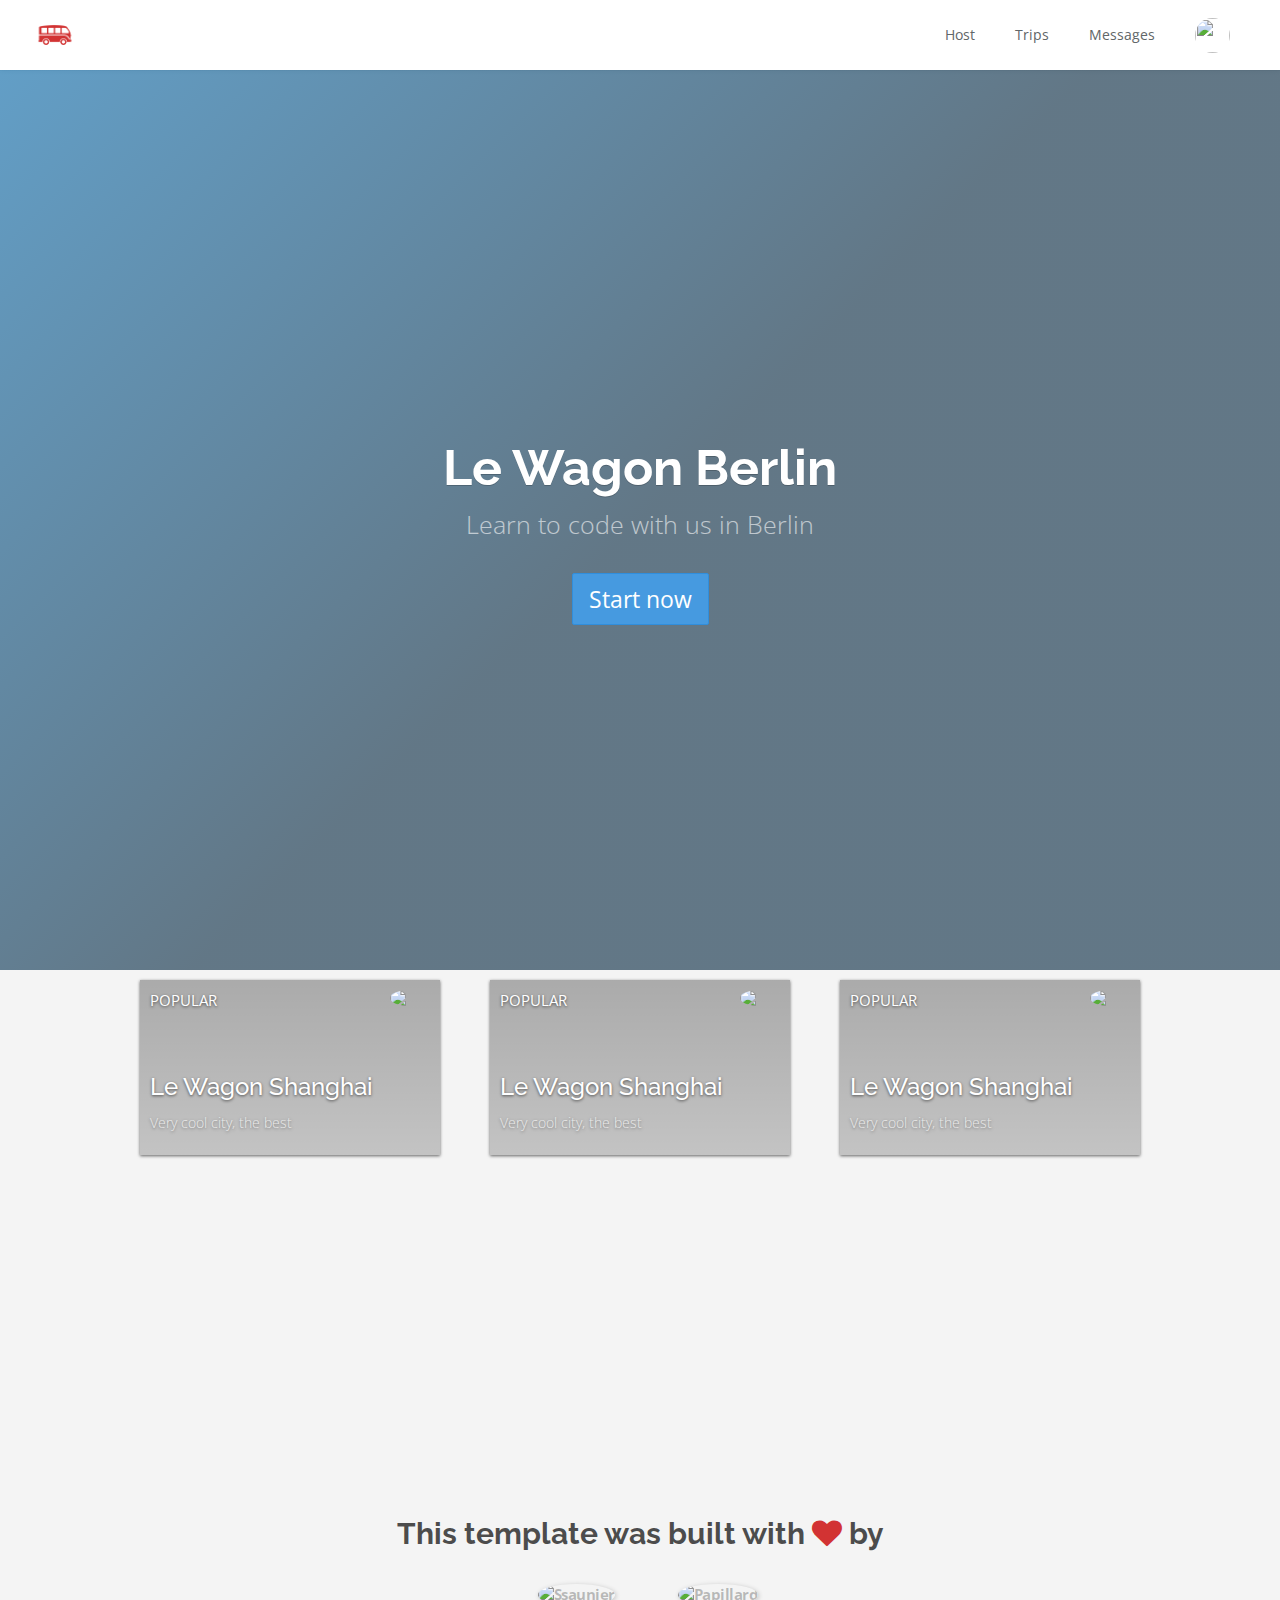
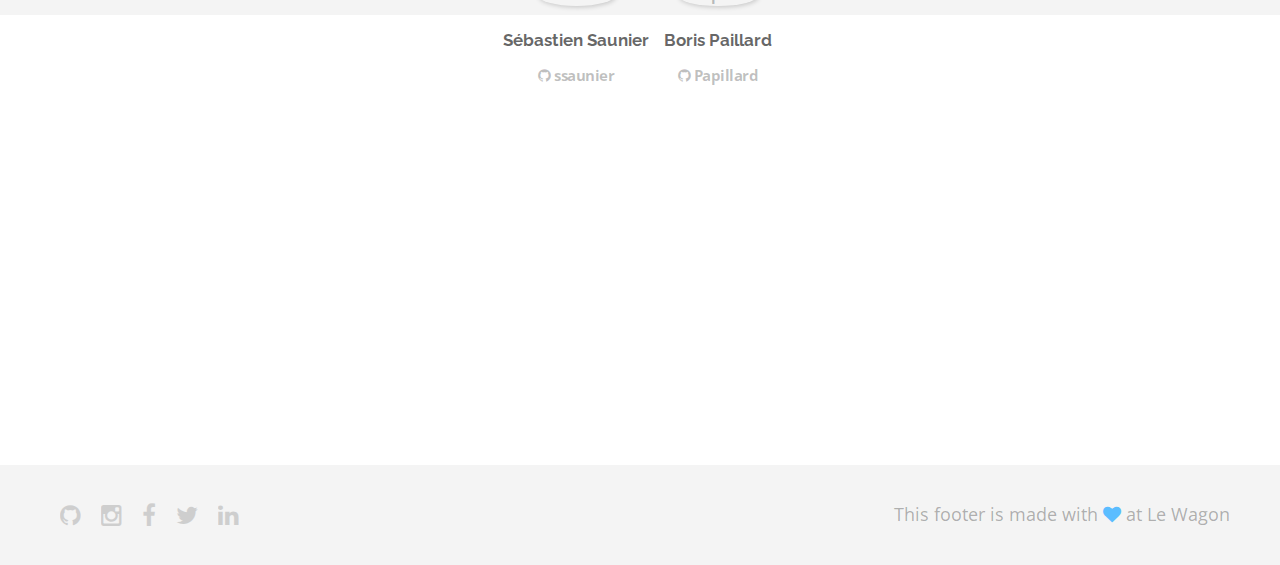
==== commit d97b91ee: "Automated commit at 2018-03-26 08:45:28 UTC by middleman-deploy 2.0.0-alpha" ====
--- a/about.html
+++ b/about.html
@@ -7,7 +7,7 @@
           content="width=device-width, initial-scale=1, shrink-to-fit=no">
     <!-- Use the title from a page's frontmatter if it has one -->
     <title>Le Wagon - Middleman - About</title>
-    <link href="stylesheets/application-999d4cdf.css" rel="stylesheet" />
+    <link href="stylesheets/application-acf33e64.css" rel="stylesheet" />
     <script src="javascripts/application-93de88c9.js"></script>
     <link href="images/favicon-f15af148.png" rel="icon" type="image/png" />
   </head>
@@ -59,10 +59,10 @@
   </div>
 </div>
 
-    <div class="container">
+    <div class="cards">
   <div class="row">
 
-    <div class="col-xs-12 col-sm-6 col-md-4">
+    <div class="col-xs-12 col-sm-12 col-md-4">
       <div class="card" style="background-image: linear-gradient(rgba(0,0,0,0.3), rgba(0,0,0,0.2)), url('https://kitt.lewagon.com/placeholder/cities/shanghai');">
         <div class="card-category">Popular</div>
         <div class="card-description">
@@ -74,7 +74,7 @@
       </div>
     </div>
 
-    <div class="col-xs-12 col-sm-6 col-md-4">
+    <div class="col-xs-12 col-sm-12 col-md-4">
       <div class="card" style="background-image: linear-gradient(rgba(0,0,0,0.3), rgba(0,0,0,0.2)), url('https://kitt.lewagon.com/placeholder/cities/shanghai');">
         <div class="card-category">Popular</div>
         <div class="card-description">
@@ -86,7 +86,7 @@
       </div>
     </div>
 
-    <div class="col-xs-12 col-sm-6 col-md-4">
+    <div class="col-xs-12 col-sm-12 col-md-4">
       <div class="card" style="background-image: linear-gradient(rgba(0,0,0,0.3), rgba(0,0,0,0.2)), url('https://kitt.lewagon.com/placeholder/cities/shanghai');">
         <div class="card-category">Popular</div>
         <div class="card-description">
--- a/stylesheets/application-acf33e64.css
+++ b/stylesheets/application-acf33e64.css
@@ -0,0 +1,8 @@
+@import url("https://fonts.googleapis.com/css?family=Open+Sans:400,300,700|Raleway:400,100,300,700,500");/*!
+ * Bootstrap v3.3.7 (http://getbootstrap.com)
+ * Copyright 2011-2016 Twitter, Inc.
+ * Licensed under MIT (https://github.com/twbs/bootstrap/blob/master/LICENSE)
+ *//*! normalize.css v3.0.3 | MIT License | github.com/necolas/normalize.css */html{font-family:sans-serif;-ms-text-size-adjust:100%;-webkit-text-size-adjust:100%}body{margin:0}article,aside,details,figcaption,figure,footer,header,hgroup,main,menu,nav,section,summary{display:block}audio,canvas,progress,video{display:inline-block;vertical-align:baseline}audio:not([controls]){display:none;height:0}[hidden],template{display:none}a{background-color:transparent}a:active,a:hover{outline:0}abbr[title]{border-bottom:1px dotted}b,strong{font-weight:bold}dfn{font-style:italic}h1{font-size:2em;margin:0.67em 0}mark{background:#ff0;color:#000}small{font-size:80%}sub,sup{font-size:75%;line-height:0;position:relative;vertical-align:baseline}sup{top:-0.5em}sub{bottom:-0.25em}img{border:0}svg:not(:root){overflow:hidden}figure{margin:1em 40px}hr{-webkit-box-sizing:content-box;box-sizing:content-box;height:0}pre{overflow:auto}code,kbd,pre,samp{font-family:monospace, monospace;font-size:1em}button,input,optgroup,select,textarea{color:inherit;font:inherit;margin:0}button{overflow:visible}button,select{text-transform:none}button,html input[type="button"],input[type="reset"],input[type="submit"]{-webkit-appearance:button;cursor:pointer}button[disabled],html input[disabled]{cursor:default}button::-moz-focus-inner,input::-moz-focus-inner{border:0;padding:0}input{line-height:normal}input[type="checkbox"],input[type="radio"]{-webkit-box-sizing:border-box;box-sizing:border-box;padding:0}input[type="number"]::-webkit-inner-spin-button,input[type="number"]::-webkit-outer-spin-button{height:auto}input[type="search"]{-webkit-appearance:textfield;-webkit-box-sizing:content-box;box-sizing:content-box}input[type="search"]::-webkit-search-cancel-button,input[type="search"]::-webkit-search-decoration{-webkit-appearance:none}fieldset{border:1px solid #c0c0c0;margin:0 2px;padding:0.35em 0.625em 0.75em}legend{border:0;padding:0}textarea{overflow:auto}optgroup{font-weight:bold}table{border-collapse:collapse;border-spacing:0}td,th{padding:0}/*! Source: https://github.com/h5bp/html5-boilerplate/blob/master/src/css/main.css */@media print{*,*:before,*:after{background:transparent !important;color:#000 !important;-webkit-box-shadow:none !important;box-shadow:none !important;text-shadow:none !important}a,a:visited{text-decoration:underline}a[href]:after{content:" (" attr(href) ")"}abbr[title]:after{content:" (" attr(title) ")"}a[href^="#"]:after,a[href^="javascript:"]:after{content:""}pre,blockquote{border:1px solid #999;page-break-inside:avoid}thead{display:table-header-group}tr,img{page-break-inside:avoid}img{max-width:100% !important}p,h2,h3{orphans:3;widows:3}h2,h3{page-break-after:avoid}.navbar{display:none}.btn>.caret,.dropup>.btn>.caret{border-top-color:#000 !important}.label{border:1px solid #000}.table{border-collapse:collapse !important}.table td,.table th{background-color:#fff !important}.table-bordered th,.table-bordered td{border:1px solid #ddd !important}}@font-face{font-family:'Glyphicons Halflings';src:url("../assets/bootstrap/glyphicons-halflings-regular-86b6f62b.eot");src:url("../assets/bootstrap/glyphicons-halflings-regular-86b6f62b.eot?#iefix") format("embedded-opentype"),url("../assets/bootstrap/glyphicons-halflings-regular-ca35b697.woff2") format("woff2"),url("../assets/bootstrap/glyphicons-halflings-regular-278e49a8.woff") format("woff"),url("../assets/bootstrap/glyphicons-halflings-regular-44bc1850.ttf") format("truetype"),url("../assets/bootstrap/glyphicons-halflings-regular-de51a849.svg#glyphicons_halflingsregular") format("svg")}.glyphicon{position:relative;top:1px;display:inline-block;font-family:'Glyphicons Halflings';font-style:normal;font-weight:normal;line-height:1;-webkit-font-smoothing:antialiased;-moz-osx-font-smoothing:grayscale}.glyphicon-asterisk:before{content:"\002a"}.glyphicon-plus:before{content:"\002b"}.glyphicon-euro:before,.glyphicon-eur:before{content:"\20ac"}.glyphicon-minus:before{content:"\2212"}.glyphicon-cloud:before{content:"\2601"}.glyphicon-envelope:before{content:"\2709"}.glyphicon-pencil:before{content:"\270f"}.glyphicon-glass:before{content:"\e001"}.glyphicon-music:before{content:"\e002"}.glyphicon-search:before{content:"\e003"}.glyphicon-heart:before{content:"\e005"}.glyphicon-star:before{content:"\e006"}.glyphicon-star-empty:before{content:"\e007"}.glyphicon-user:before{content:"\e008"}.glyphicon-film:before{content:"\e009"}.glyphicon-th-large:before{content:"\e010"}.glyphicon-th:before{content:"\e011"}.glyphicon-th-list:before{content:"\e012"}.glyphicon-ok:before{content:"\e013"}.glyphicon-remove:before{content:"\e014"}.glyphicon-zoom-in:before{content:"\e015"}.glyphicon-zoom-out:before{content:"\e016"}.glyphicon-off:before{content:"\e017"}.glyphicon-signal:before{content:"\e018"}.glyphicon-cog:before{content:"\e019"}.glyphicon-trash:before{content:"\e020"}.glyphicon-home:before{content:"\e021"}.glyphicon-file:before{content:"\e022"}.glyphicon-time:before{content:"\e023"}.glyphicon-road:before{content:"\e024"}.glyphicon-download-alt:before{content:"\e025"}.glyphicon-download:before{content:"\e026"}.glyphicon-upload:before{content:"\e027"}.glyphicon-inbox:before{content:"\e028"}.glyphicon-play-circle:before{content:"\e029"}.glyphicon-repeat:before{content:"\e030"}.glyphicon-refresh:before{content:"\e031"}.glyphicon-list-alt:before{content:"\e032"}.glyphicon-lock:before{content:"\e033"}.glyphicon-flag:before{content:"\e034"}.glyphicon-headphones:before{content:"\e035"}.glyphicon-volume-off:before{content:"\e036"}.glyphicon-volume-down:before{content:"\e037"}.glyphicon-volume-up:before{content:"\e038"}.glyphicon-qrcode:before{content:"\e039"}.glyphicon-barcode:before{content:"\e040"}.glyphicon-tag:before{content:"\e041"}.glyphicon-tags:before{content:"\e042"}.glyphicon-book:before{content:"\e043"}.glyphicon-bookmark:before{content:"\e044"}.glyphicon-print:before{content:"\e045"}.glyphicon-camera:before{content:"\e046"}.glyphicon-font:before{content:"\e047"}.glyphicon-bold:before{content:"\e048"}.glyphicon-italic:before{content:"\e049"}.glyphicon-text-height:before{content:"\e050"}.glyphicon-text-width:before{content:"\e051"}.glyphicon-align-left:before{content:"\e052"}.glyphicon-align-center:before{content:"\e053"}.glyphicon-align-right:before{content:"\e054"}.glyphicon-align-justify:before{content:"\e055"}.glyphicon-list:before{content:"\e056"}.glyphicon-indent-left:before{content:"\e057"}.glyphicon-indent-right:before{content:"\e058"}.glyphicon-facetime-video:before{content:"\e059"}.glyphicon-picture:before{content:"\e060"}.glyphicon-map-marker:before{content:"\e062"}.glyphicon-adjust:before{content:"\e063"}.glyphicon-tint:before{content:"\e064"}.glyphicon-edit:before{content:"\e065"}.glyphicon-share:before{content:"\e066"}.glyphicon-check:before{content:"\e067"}.glyphicon-move:before{content:"\e068"}.glyphicon-step-backward:before{content:"\e069"}.glyphicon-fast-backward:before{content:"\e070"}.glyphicon-backward:before{content:"\e071"}.glyphicon-play:before{content:"\e072"}.glyphicon-pause:before{content:"\e073"}.glyphicon-stop:before{content:"\e074"}.glyphicon-forward:before{content:"\e075"}.glyphicon-fast-forward:before{content:"\e076"}.glyphicon-step-forward:before{content:"\e077"}.glyphicon-eject:before{content:"\e078"}.glyphicon-chevron-left:before{content:"\e079"}.glyphicon-chevron-right:before{content:"\e080"}.glyphicon-plus-sign:before{content:"\e081"}.glyphicon-minus-sign:before{content:"\e082"}.glyphicon-remove-sign:before{content:"\e083"}.glyphicon-ok-sign:before{content:"\e084"}.glyphicon-question-sign:before{content:"\e085"}.glyphicon-info-sign:before{content:"\e086"}.glyphicon-screenshot:before{content:"\e087"}.glyphicon-remove-circle:before{content:"\e088"}.glyphicon-ok-circle:before{content:"\e089"}.glyphicon-ban-circle:before{content:"\e090"}.glyphicon-arrow-left:before{content:"\e091"}.glyphicon-arrow-right:before{content:"\e092"}.glyphicon-arrow-up:before{content:"\e093"}.glyphicon-arrow-down:before{content:"\e094"}.glyphicon-share-alt:before{content:"\e095"}.glyphicon-resize-full:before{content:"\e096"}.glyphicon-resize-small:before{content:"\e097"}.glyphicon-exclamation-sign:before{content:"\e101"}.glyphicon-gift:before{content:"\e102"}.glyphicon-leaf:before{content:"\e103"}.glyphicon-fire:before{content:"\e104"}.glyphicon-eye-open:before{content:"\e105"}.glyphicon-eye-close:before{content:"\e106"}.glyphicon-warning-sign:before{content:"\e107"}.glyphicon-plane:before{content:"\e108"}.glyphicon-calendar:before{content:"\e109"}.glyphicon-random:before{content:"\e110"}.glyphicon-comment:before{content:"\e111"}.glyphicon-magnet:before{content:"\e112"}.glyphicon-chevron-up:before{content:"\e113"}.glyphicon-chevron-down:before{content:"\e114"}.glyphicon-retweet:before{content:"\e115"}.glyphicon-shopping-cart:before{content:"\e116"}.glyphicon-folder-close:before{content:"\e117"}.glyphicon-folder-open:before{content:"\e118"}.glyphicon-resize-vertical:before{content:"\e119"}.glyphicon-resize-horizontal:before{content:"\e120"}.glyphicon-hdd:before{content:"\e121"}.glyphicon-bullhorn:before{content:"\e122"}.glyphicon-bell:before{content:"\e123"}.glyphicon-certificate:before{content:"\e124"}.glyphicon-thumbs-up:before{content:"\e125"}.glyphicon-thumbs-down:before{content:"\e126"}.glyphicon-hand-right:before{content:"\e127"}.glyphicon-hand-left:before{content:"\e128"}.glyphicon-hand-up:before{content:"\e129"}.glyphicon-hand-down:before{content:"\e130"}.glyphicon-circle-arrow-right:before{content:"\e131"}.glyphicon-circle-arrow-left:before{content:"\e132"}.glyphicon-circle-arrow-up:before{content:"\e133"}.glyphicon-circle-arrow-down:before{content:"\e134"}.glyphicon-globe:before{content:"\e135"}.glyphicon-wrench:before{content:"\e136"}.glyphicon-tasks:before{content:"\e137"}.glyphicon-filter:before{content:"\e138"}.glyphicon-briefcase:before{content:"\e139"}.glyphicon-fullscreen:before{content:"\e140"}.glyphicon-dashboard:before{content:"\e141"}.glyphicon-paperclip:before{content:"\e142"}.glyphicon-heart-empty:before{content:"\e143"}.glyphicon-link:before{content:"\e144"}.glyphicon-phone:before{content:"\e145"}.glyphicon-pushpin:before{content:"\e146"}.glyphicon-usd:before{content:"\e148"}.glyphicon-gbp:before{content:"\e149"}.glyphicon-sort:before{content:"\e150"}.glyphicon-sort-by-alphabet:before{content:"\e151"}.glyphicon-sort-by-alphabet-alt:before{content:"\e152"}.glyphicon-sort-by-order:before{content:"\e153"}.glyphicon-sort-by-order-alt:before{content:"\e154"}.glyphicon-sort-by-attributes:before{content:"\e155"}.glyphicon-sort-by-attributes-alt:before{content:"\e156"}.glyphicon-unchecked:before{content:"\e157"}.glyphicon-expand:before{content:"\e158"}.glyphicon-collapse-down:before{content:"\e159"}.glyphicon-collapse-up:before{content:"\e160"}.glyphicon-log-in:before{content:"\e161"}.glyphicon-flash:before{content:"\e162"}.glyphicon-log-out:before{content:"\e163"}.glyphicon-new-window:before{content:"\e164"}.glyphicon-record:before{content:"\e165"}.glyphicon-save:before{content:"\e166"}.glyphicon-open:before{content:"\e167"}.glyphicon-saved:before{content:"\e168"}.glyphicon-import:before{content:"\e169"}.glyphicon-export:before{content:"\e170"}.glyphicon-send:before{content:"\e171"}.glyphicon-floppy-disk:before{content:"\e172"}.glyphicon-floppy-saved:before{content:"\e173"}.glyphicon-floppy-remove:before{content:"\e174"}.glyphicon-floppy-save:before{content:"\e175"}.glyphicon-floppy-open:before{content:"\e176"}.glyphicon-credit-card:before{content:"\e177"}.glyphicon-transfer:before{content:"\e178"}.glyphicon-cutlery:before{content:"\e179"}.glyphicon-header:before{content:"\e180"}.glyphicon-compressed:before{content:"\e181"}.glyphicon-earphone:before{content:"\e182"}.glyphicon-phone-alt:before{content:"\e183"}.glyphicon-tower:before{content:"\e184"}.glyphicon-stats:before{content:"\e185"}.glyphicon-sd-video:before{content:"\e186"}.glyphicon-hd-video:before{content:"\e187"}.glyphicon-subtitles:before{content:"\e188"}.glyphicon-sound-stereo:before{content:"\e189"}.glyphicon-sound-dolby:before{content:"\e190"}.glyphicon-sound-5-1:before{content:"\e191"}.glyphicon-sound-6-1:before{content:"\e192"}.glyphicon-sound-7-1:before{content:"\e193"}.glyphicon-copyright-mark:before{content:"\e194"}.glyphicon-registration-mark:before{content:"\e195"}.glyphicon-cloud-download:before{content:"\e197"}.glyphicon-cloud-upload:before{content:"\e198"}.glyphicon-tree-conifer:before{content:"\e199"}.glyphicon-tree-deciduous:before{content:"\e200"}.glyphicon-cd:before{content:"\e201"}.glyphicon-save-file:before{content:"\e202"}.glyphicon-open-file:before{content:"\e203"}.glyphicon-level-up:before{content:"\e204"}.glyphicon-copy:before{content:"\e205"}.glyphicon-paste:before{content:"\e206"}.glyphicon-alert:before{content:"\e209"}.glyphicon-equalizer:before{content:"\e210"}.glyphicon-king:before{content:"\e211"}.glyphicon-queen:before{content:"\e212"}.glyphicon-pawn:before{content:"\e213"}.glyphicon-bishop:before{content:"\e214"}.glyphicon-knight:before{content:"\e215"}.glyphicon-baby-formula:before{content:"\e216"}.glyphicon-tent:before{content:"\26fa"}.glyphicon-blackboard:before{content:"\e218"}.glyphicon-bed:before{content:"\e219"}.glyphicon-apple:before{content:"\f8ff"}.glyphicon-erase:before{content:"\e221"}.glyphicon-hourglass:before{content:"\231b"}.glyphicon-lamp:before{content:"\e223"}.glyphicon-duplicate:before{content:"\e224"}.glyphicon-piggy-bank:before{content:"\e225"}.glyphicon-scissors:before{content:"\e226"}.glyphicon-bitcoin:before{content:"\e227"}.glyphicon-btc:before{content:"\e227"}.glyphicon-xbt:before{content:"\e227"}.glyphicon-yen:before{content:"\00a5"}.glyphicon-jpy:before{content:"\00a5"}.glyphicon-ruble:before{content:"\20bd"}.glyphicon-rub:before{content:"\20bd"}.glyphicon-scale:before{content:"\e230"}.glyphicon-ice-lolly:before{content:"\e231"}.glyphicon-ice-lolly-tasted:before{content:"\e232"}.glyphicon-education:before{content:"\e233"}.glyphicon-option-horizontal:before{content:"\e234"}.glyphicon-option-vertical:before{content:"\e235"}.glyphicon-menu-hamburger:before{content:"\e236"}.glyphicon-modal-window:before{content:"\e237"}.glyphicon-oil:before{content:"\e238"}.glyphicon-grain:before{content:"\e239"}.glyphicon-sunglasses:before{content:"\e240"}.glyphicon-text-size:before{content:"\e241"}.glyphicon-text-color:before{content:"\e242"}.glyphicon-text-background:before{content:"\e243"}.glyphicon-object-align-top:before{content:"\e244"}.glyphicon-object-align-bottom:before{content:"\e245"}.glyphicon-object-align-horizontal:before{content:"\e246"}.glyphicon-object-align-left:before{content:"\e247"}.glyphicon-object-align-vertical:before{content:"\e248"}.glyphicon-object-align-right:before{content:"\e249"}.glyphicon-triangle-right:before{content:"\e250"}.glyphicon-triangle-left:before{content:"\e251"}.glyphicon-triangle-bottom:before{content:"\e252"}.glyphicon-triangle-top:before{content:"\e253"}.glyphicon-console:before{content:"\e254"}.glyphicon-superscript:before{content:"\e255"}.glyphicon-subscript:before{content:"\e256"}.glyphicon-menu-left:before{content:"\e257"}.glyphicon-menu-right:before{content:"\e258"}.glyphicon-menu-down:before{content:"\e259"}.glyphicon-menu-up:before{content:"\e260"}*{-webkit-box-sizing:border-box;box-sizing:border-box}*:before,*:after{-webkit-box-sizing:border-box;box-sizing:border-box}html{font-size:10px;-webkit-tap-highlight-color:transparent}body{font-family:"Open Sans", "Helvetica", "sans-serif";font-size:18px;line-height:1.42857143;color:#333333;background-color:#F4F4F4}input,button,select,textarea{font-family:inherit;font-size:inherit;line-height:inherit}a{color:#469AE0;text-decoration:none}a:hover,a:focus{color:#1f74ba;text-decoration:underline}a:focus{outline:5px auto -webkit-focus-ring-color;outline-offset:-2px}figure{margin:0}img{vertical-align:middle}.img-responsive{display:block;max-width:100%;height:auto}.img-rounded{border-radius:2px}.img-thumbnail{padding:4px;line-height:1.42857143;background-color:#F4F4F4;border:1px solid #ddd;border-radius:2px;-webkit-transition:all 0.2s ease-in-out;transition:all 0.2s ease-in-out;display:inline-block;max-width:100%;height:auto}.img-circle{border-radius:50%}hr{margin-top:25px;margin-bottom:25px;border:0;border-top:1px solid #eeeeee}.sr-only{position:absolute;width:1px;height:1px;margin:-1px;padding:0;overflow:hidden;clip:rect(0, 0, 0, 0);border:0}.sr-only-focusable:active,.sr-only-focusable:focus{position:static;width:auto;height:auto;margin:0;overflow:visible;clip:auto}[role="button"]{cursor:pointer}h1,h2,h3,h4,h5,h6,.h1,.h2,.h3,.h4,.h5,.h6{font-family:"Raleway", "Helvetica", "sans-serif";font-weight:500;line-height:1.1;color:inherit}h1 small,h1 .small,h2 small,h2 .small,h3 small,h3 .small,h4 small,h4 .small,h5 small,h5 .small,h6 small,h6 .small,.h1 small,.h1 .small,.h2 small,.h2 .small,.h3 small,.h3 .small,.h4 small,.h4 .small,.h5 small,.h5 .small,.h6 small,.h6 .small{font-weight:normal;line-height:1;color:#777777}h1,.h1,h2,.h2,h3,.h3{margin-top:25px;margin-bottom:12.5px}h1 small,h1 .small,.h1 small,.h1 .small,h2 small,h2 .small,.h2 small,.h2 .small,h3 small,h3 .small,.h3 small,.h3 .small{font-size:65%}h4,.h4,h5,.h5,h6,.h6{margin-top:12.5px;margin-bottom:12.5px}h4 small,h4 .small,.h4 small,.h4 .small,h5 small,h5 .small,.h5 small,.h5 .small,h6 small,h6 .small,.h6 small,.h6 .small{font-size:75%}h1,.h1{font-size:46px}h2,.h2{font-size:38px}h3,.h3{font-size:31px}h4,.h4{font-size:23px}h5,.h5{font-size:18px}h6,.h6{font-size:16px}p{margin:0 0 12.5px}.lead{margin-bottom:25px;font-size:20px;font-weight:300;line-height:1.4}@media (min-width: 768px){.lead{font-size:27px}}small,.small{font-size:88%}mark,.mark{background-color:#fcf8e3;padding:.2em}.text-left{text-align:left}.text-right{text-align:right}.text-center{text-align:center}.text-justify{text-align:justify}.text-nowrap{white-space:nowrap}.text-lowercase{text-transform:lowercase}.text-uppercase,.initialism{text-transform:uppercase}.text-capitalize{text-transform:capitalize}.text-muted{color:#777777}.text-primary{color:#469AE0}a.text-primary:hover,a.text-primary:focus{color:#2381d0}.text-success{color:#3c763d}a.text-success:hover,a.text-success:focus{color:#2b542c}.text-info{color:#31708f}a.text-info:hover,a.text-info:focus{color:#245269}.text-warning{color:#8a6d3b}a.text-warning:hover,a.text-warning:focus{color:#66512c}.text-danger{color:#a94442}a.text-danger:hover,a.text-danger:focus{color:#843534}.bg-primary{color:#fff}.bg-primary{background-color:#469AE0}a.bg-primary:hover,a.bg-primary:focus{background-color:#2381d0}.bg-success{background-color:#dff0d8}a.bg-success:hover,a.bg-success:focus{background-color:#c1e2b3}.bg-info{background-color:#d9edf7}a.bg-info:hover,a.bg-info:focus{background-color:#afd9ee}.bg-warning{background-color:#fcf8e3}a.bg-warning:hover,a.bg-warning:focus{background-color:#f7ecb5}.bg-danger{background-color:#f2dede}a.bg-danger:hover,a.bg-danger:focus{background-color:#e4b9b9}.page-header{padding-bottom:11.5px;margin:50px 0 25px;border-bottom:1px solid #eeeeee}ul,ol{margin-top:0;margin-bottom:12.5px}ul ul,ul ol,ol ul,ol ol{margin-bottom:0}.list-unstyled{padding-left:0;list-style:none}.list-inline{padding-left:0;list-style:none;margin-left:-5px}.list-inline>li{display:inline-block;padding-left:5px;padding-right:5px}dl{margin-top:0;margin-bottom:25px}dt,dd{line-height:1.42857143}dt{font-weight:bold}dd{margin-left:0}.dl-horizontal dd:before,.dl-horizontal dd:after{content:" ";display:table}.dl-horizontal dd:after{clear:both}@media (min-width: 768px){.dl-horizontal dt{float:left;width:160px;clear:left;text-align:right;overflow:hidden;text-overflow:ellipsis;white-space:nowrap}.dl-horizontal dd{margin-left:180px}}abbr[title],abbr[data-original-title]{cursor:help;border-bottom:1px dotted #777777}.initialism{font-size:90%}blockquote{padding:12.5px 25px;margin:0 0 25px;font-size:22.5px;border-left:5px solid #eeeeee}blockquote p:last-child,blockquote ul:last-child,blockquote ol:last-child{margin-bottom:0}blockquote footer,blockquote small,blockquote .small{display:block;font-size:80%;line-height:1.42857143;color:#777777}blockquote footer:before,blockquote small:before,blockquote .small:before{content:'\2014 \00A0'}.blockquote-reverse,blockquote.pull-right{padding-right:15px;padding-left:0;border-right:5px solid #eeeeee;border-left:0;text-align:right}.blockquote-reverse footer:before,.blockquote-reverse small:before,.blockquote-reverse .small:before,blockquote.pull-right footer:before,blockquote.pull-right small:before,blockquote.pull-right .small:before{content:''}.blockquote-reverse footer:after,.blockquote-reverse small:after,.blockquote-reverse .small:after,blockquote.pull-right footer:after,blockquote.pull-right small:after,blockquote.pull-right .small:after{content:'\00A0 \2014'}address{margin-bottom:25px;font-style:normal;line-height:1.42857143}code,kbd,pre,samp{font-family:Menlo, Monaco, Consolas, "Courier New", monospace}code{padding:2px 4px;font-size:90%;color:#c7254e;background-color:#f9f2f4;border-radius:2px}kbd{padding:2px 4px;font-size:90%;color:#fff;background-color:#333;border-radius:2px;-webkit-box-shadow:inset 0 -1px 0 rgba(0,0,0,0.25);box-shadow:inset 0 -1px 0 rgba(0,0,0,0.25)}kbd kbd{padding:0;font-size:100%;font-weight:bold;-webkit-box-shadow:none;box-shadow:none}pre{display:block;padding:12px;margin:0 0 12.5px;font-size:17px;line-height:1.42857143;word-break:break-all;word-wrap:break-word;color:#333333;background-color:#f5f5f5;border:1px solid #ccc;border-radius:2px}pre code{padding:0;font-size:inherit;color:inherit;white-space:pre-wrap;background-color:transparent;border-radius:0}.pre-scrollable{max-height:340px;overflow-y:scroll}.container{margin-right:auto;margin-left:auto;padding-left:15px;padding-right:15px}.container:before,.container:after{content:" ";display:table}.container:after{clear:both}@media (min-width: 768px){.container{width:750px}}@media (min-width: 992px){.container{width:970px}}@media (min-width: 1200px){.container{width:1170px}}.container-fluid{margin-right:auto;margin-left:auto;padding-left:15px;padding-right:15px}.container-fluid:before,.container-fluid:after{content:" ";display:table}.container-fluid:after{clear:both}.row{margin-left:-15px;margin-right:-15px}.row:before,.row:after{content:" ";display:table}.row:after{clear:both}.col-xs-1,.col-sm-1,.col-md-1,.col-lg-1,.col-xs-2,.col-sm-2,.col-md-2,.col-lg-2,.col-xs-3,.col-sm-3,.col-md-3,.col-lg-3,.col-xs-4,.col-sm-4,.col-md-4,.col-lg-4,.col-xs-5,.col-sm-5,.col-md-5,.col-lg-5,.col-xs-6,.col-sm-6,.col-md-6,.col-lg-6,.col-xs-7,.col-sm-7,.col-md-7,.col-lg-7,.col-xs-8,.col-sm-8,.col-md-8,.col-lg-8,.col-xs-9,.col-sm-9,.col-md-9,.col-lg-9,.col-xs-10,.col-sm-10,.col-md-10,.col-lg-10,.col-xs-11,.col-sm-11,.col-md-11,.col-lg-11,.col-xs-12,.col-sm-12,.col-md-12,.col-lg-12{position:relative;min-height:1px;padding-left:15px;padding-right:15px}.col-xs-1,.col-xs-2,.col-xs-3,.col-xs-4,.col-xs-5,.col-xs-6,.col-xs-7,.col-xs-8,.col-xs-9,.col-xs-10,.col-xs-11,.col-xs-12{float:left}.col-xs-1{width:8.33333333%}.col-xs-2{width:16.66666667%}.col-xs-3{width:25%}.col-xs-4{width:33.33333333%}.col-xs-5{width:41.66666667%}.col-xs-6{width:50%}.col-xs-7{width:58.33333333%}.col-xs-8{width:66.66666667%}.col-xs-9{width:75%}.col-xs-10{width:83.33333333%}.col-xs-11{width:91.66666667%}.col-xs-12{width:100%}.col-xs-pull-0{right:auto}.col-xs-pull-1{right:8.33333333%}.col-xs-pull-2{right:16.66666667%}.col-xs-pull-3{right:25%}.col-xs-pull-4{right:33.33333333%}.col-xs-pull-5{right:41.66666667%}.col-xs-pull-6{right:50%}.col-xs-pull-7{right:58.33333333%}.col-xs-pull-8{right:66.66666667%}.col-xs-pull-9{right:75%}.col-xs-pull-10{right:83.33333333%}.col-xs-pull-11{right:91.66666667%}.col-xs-pull-12{right:100%}.col-xs-push-0{left:auto}.col-xs-push-1{left:8.33333333%}.col-xs-push-2{left:16.66666667%}.col-xs-push-3{left:25%}.col-xs-push-4{left:33.33333333%}.col-xs-push-5{left:41.66666667%}.col-xs-push-6{left:50%}.col-xs-push-7{left:58.33333333%}.col-xs-push-8{left:66.66666667%}.col-xs-push-9{left:75%}.col-xs-push-10{left:83.33333333%}.col-xs-push-11{left:91.66666667%}.col-xs-push-12{left:100%}.col-xs-offset-0{margin-left:0%}.col-xs-offset-1{margin-left:8.33333333%}.col-xs-offset-2{margin-left:16.66666667%}.col-xs-offset-3{margin-left:25%}.col-xs-offset-4{margin-left:33.33333333%}.col-xs-offset-5{margin-left:41.66666667%}.col-xs-offset-6{margin-left:50%}.col-xs-offset-7{margin-left:58.33333333%}.col-xs-offset-8{margin-left:66.66666667%}.col-xs-offset-9{margin-left:75%}.col-xs-offset-10{margin-left:83.33333333%}.col-xs-offset-11{margin-left:91.66666667%}.col-xs-offset-12{margin-left:100%}@media (min-width: 768px){.col-sm-1,.col-sm-2,.col-sm-3,.col-sm-4,.col-sm-5,.col-sm-6,.col-sm-7,.col-sm-8,.col-sm-9,.col-sm-10,.col-sm-11,.col-sm-12{float:left}.col-sm-1{width:8.33333333%}.col-sm-2{width:16.66666667%}.col-sm-3{width:25%}.col-sm-4{width:33.33333333%}.col-sm-5{width:41.66666667%}.col-sm-6{width:50%}.col-sm-7{width:58.33333333%}.col-sm-8{width:66.66666667%}.col-sm-9{width:75%}.col-sm-10{width:83.33333333%}.col-sm-11{width:91.66666667%}.col-sm-12{width:100%}.col-sm-pull-0{right:auto}.col-sm-pull-1{right:8.33333333%}.col-sm-pull-2{right:16.66666667%}.col-sm-pull-3{right:25%}.col-sm-pull-4{right:33.33333333%}.col-sm-pull-5{right:41.66666667%}.col-sm-pull-6{right:50%}.col-sm-pull-7{right:58.33333333%}.col-sm-pull-8{right:66.66666667%}.col-sm-pull-9{right:75%}.col-sm-pull-10{right:83.33333333%}.col-sm-pull-11{right:91.66666667%}.col-sm-pull-12{right:100%}.col-sm-push-0{left:auto}.col-sm-push-1{left:8.33333333%}.col-sm-push-2{left:16.66666667%}.col-sm-push-3{left:25%}.col-sm-push-4{left:33.33333333%}.col-sm-push-5{left:41.66666667%}.col-sm-push-6{left:50%}.col-sm-push-7{left:58.33333333%}.col-sm-push-8{left:66.66666667%}.col-sm-push-9{left:75%}.col-sm-push-10{left:83.33333333%}.col-sm-push-11{left:91.66666667%}.col-sm-push-12{left:100%}.col-sm-offset-0{margin-left:0%}.col-sm-offset-1{margin-left:8.33333333%}.col-sm-offset-2{margin-left:16.66666667%}.col-sm-offset-3{margin-left:25%}.col-sm-offset-4{margin-left:33.33333333%}.col-sm-offset-5{margin-left:41.66666667%}.col-sm-offset-6{margin-left:50%}.col-sm-offset-7{margin-left:58.33333333%}.col-sm-offset-8{margin-left:66.66666667%}.col-sm-offset-9{margin-left:75%}.col-sm-offset-10{margin-left:83.33333333%}.col-sm-offset-11{margin-left:91.66666667%}.col-sm-offset-12{margin-left:100%}}@media (min-width: 992px){.col-md-1,.col-md-2,.col-md-3,.col-md-4,.col-md-5,.col-md-6,.col-md-7,.col-md-8,.col-md-9,.col-md-10,.col-md-11,.col-md-12{float:left}.col-md-1{width:8.33333333%}.col-md-2{width:16.66666667%}.col-md-3{width:25%}.col-md-4{width:33.33333333%}.col-md-5{width:41.66666667%}.col-md-6{width:50%}.col-md-7{width:58.33333333%}.col-md-8{width:66.66666667%}.col-md-9{width:75%}.col-md-10{width:83.33333333%}.col-md-11{width:91.66666667%}.col-md-12{width:100%}.col-md-pull-0{right:auto}.col-md-pull-1{right:8.33333333%}.col-md-pull-2{right:16.66666667%}.col-md-pull-3{right:25%}.col-md-pull-4{right:33.33333333%}.col-md-pull-5{right:41.66666667%}.col-md-pull-6{right:50%}.col-md-pull-7{right:58.33333333%}.col-md-pull-8{right:66.66666667%}.col-md-pull-9{right:75%}.col-md-pull-10{right:83.33333333%}.col-md-pull-11{right:91.66666667%}.col-md-pull-12{right:100%}.col-md-push-0{left:auto}.col-md-push-1{left:8.33333333%}.col-md-push-2{left:16.66666667%}.col-md-push-3{left:25%}.col-md-push-4{left:33.33333333%}.col-md-push-5{left:41.66666667%}.col-md-push-6{left:50%}.col-md-push-7{left:58.33333333%}.col-md-push-8{left:66.66666667%}.col-md-push-9{left:75%}.col-md-push-10{left:83.33333333%}.col-md-push-11{left:91.66666667%}.col-md-push-12{left:100%}.col-md-offset-0{margin-left:0%}.col-md-offset-1{margin-left:8.33333333%}.col-md-offset-2{margin-left:16.66666667%}.col-md-offset-3{margin-left:25%}.col-md-offset-4{margin-left:33.33333333%}.col-md-offset-5{margin-left:41.66666667%}.col-md-offset-6{margin-left:50%}.col-md-offset-7{margin-left:58.33333333%}.col-md-offset-8{margin-left:66.66666667%}.col-md-offset-9{margin-left:75%}.col-md-offset-10{margin-left:83.33333333%}.col-md-offset-11{margin-left:91.66666667%}.col-md-offset-12{margin-left:100%}}@media (min-width: 1200px){.col-lg-1,.col-lg-2,.col-lg-3,.col-lg-4,.col-lg-5,.col-lg-6,.col-lg-7,.col-lg-8,.col-lg-9,.col-lg-10,.col-lg-11,.col-lg-12{float:left}.col-lg-1{width:8.33333333%}.col-lg-2{width:16.66666667%}.col-lg-3{width:25%}.col-lg-4{width:33.33333333%}.col-lg-5{width:41.66666667%}.col-lg-6{width:50%}.col-lg-7{width:58.33333333%}.col-lg-8{width:66.66666667%}.col-lg-9{width:75%}.col-lg-10{width:83.33333333%}.col-lg-11{width:91.66666667%}.col-lg-12{width:100%}.col-lg-pull-0{right:auto}.col-lg-pull-1{right:8.33333333%}.col-lg-pull-2{right:16.66666667%}.col-lg-pull-3{right:25%}.col-lg-pull-4{right:33.33333333%}.col-lg-pull-5{right:41.66666667%}.col-lg-pull-6{right:50%}.col-lg-pull-7{right:58.33333333%}.col-lg-pull-8{right:66.66666667%}.col-lg-pull-9{right:75%}.col-lg-pull-10{right:83.33333333%}.col-lg-pull-11{right:91.66666667%}.col-lg-pull-12{right:100%}.col-lg-push-0{left:auto}.col-lg-push-1{left:8.33333333%}.col-lg-push-2{left:16.66666667%}.col-lg-push-3{left:25%}.col-lg-push-4{left:33.33333333%}.col-lg-push-5{left:41.66666667%}.col-lg-push-6{left:50%}.col-lg-push-7{left:58.33333333%}.col-lg-push-8{left:66.66666667%}.col-lg-push-9{left:75%}.col-lg-push-10{left:83.33333333%}.col-lg-push-11{left:91.66666667%}.col-lg-push-12{left:100%}.col-lg-offset-0{margin-left:0%}.col-lg-offset-1{margin-left:8.33333333%}.col-lg-offset-2{margin-left:16.66666667%}.col-lg-offset-3{margin-left:25%}.col-lg-offset-4{margin-left:33.33333333%}.col-lg-offset-5{margin-left:41.66666667%}.col-lg-offset-6{margin-left:50%}.col-lg-offset-7{margin-left:58.33333333%}.col-lg-offset-8{margin-left:66.66666667%}.col-lg-offset-9{margin-left:75%}.col-lg-offset-10{margin-left:83.33333333%}.col-lg-offset-11{margin-left:91.66666667%}.col-lg-offset-12{margin-left:100%}}table{background-color:transparent}caption{padding-top:8px;padding-bottom:8px;color:#777777;text-align:left}th{text-align:left}.table{width:100%;max-width:100%;margin-bottom:25px}.table>thead>tr>th,.table>thead>tr>td,.table>tbody>tr>th,.table>tbody>tr>td,.table>tfoot>tr>th,.table>tfoot>tr>td{padding:8px;line-height:1.42857143;vertical-align:top;border-top:1px solid #ddd}.table>thead>tr>th{vertical-align:bottom;border-bottom:2px solid #ddd}.table>caption+thead>tr:first-child>th,.table>caption+thead>tr:first-child>td,.table>colgroup+thead>tr:first-child>th,.table>colgroup+thead>tr:first-child>td,.table>thead:first-child>tr:first-child>th,.table>thead:first-child>tr:first-child>td{border-top:0}.table>tbody+tbody{border-top:2px solid #ddd}.table .table{background-color:#F4F4F4}.table-condensed>thead>tr>th,.table-condensed>thead>tr>td,.table-condensed>tbody>tr>th,.table-condensed>tbody>tr>td,.table-condensed>tfoot>tr>th,.table-condensed>tfoot>tr>td{padding:5px}.table-bordered{border:1px solid #ddd}.table-bordered>thead>tr>th,.table-bordered>thead>tr>td,.table-bordered>tbody>tr>th,.table-bordered>tbody>tr>td,.table-bordered>tfoot>tr>th,.table-bordered>tfoot>tr>td{border:1px solid #ddd}.table-bordered>thead>tr>th,.table-bordered>thead>tr>td{border-bottom-width:2px}.table-striped>tbody>tr:nth-of-type(odd){background-color:#f9f9f9}.table-hover>tbody>tr:hover{background-color:#f5f5f5}table col[class*="col-"]{position:static;float:none;display:table-column}table td[class*="col-"],table th[class*="col-"]{position:static;float:none;display:table-cell}.table>thead>tr>td.active,.table>thead>tr>th.active,.table>thead>tr.active>td,.table>thead>tr.active>th,.table>tbody>tr>td.active,.table>tbody>tr>th.active,.table>tbody>tr.active>td,.table>tbody>tr.active>th,.table>tfoot>tr>td.active,.table>tfoot>tr>th.active,.table>tfoot>tr.active>td,.table>tfoot>tr.active>th{background-color:#f5f5f5}.table-hover>tbody>tr>td.active:hover,.table-hover>tbody>tr>th.active:hover,.table-hover>tbody>tr.active:hover>td,.table-hover>tbody>tr:hover>.active,.table-hover>tbody>tr.active:hover>th{background-color:#e8e8e8}.table>thead>tr>td.success,.table>thead>tr>th.success,.table>thead>tr.success>td,.table>thead>tr.success>th,.table>tbody>tr>td.success,.table>tbody>tr>th.success,.table>tbody>tr.success>td,.table>tbody>tr.success>th,.table>tfoot>tr>td.success,.table>tfoot>tr>th.success,.table>tfoot>tr.success>td,.table>tfoot>tr.success>th{background-color:#dff0d8}.table-hover>tbody>tr>td.success:hover,.table-hover>tbody>tr>th.success:hover,.table-hover>tbody>tr.success:hover>td,.table-hover>tbody>tr:hover>.success,.table-hover>tbody>tr.success:hover>th{background-color:#d0e9c6}.table>thead>tr>td.info,.table>thead>tr>th.info,.table>thead>tr.info>td,.table>thead>tr.info>th,.table>tbody>tr>td.info,.table>tbody>tr>th.info,.table>tbody>tr.info>td,.table>tbody>tr.info>th,.table>tfoot>tr>td.info,.table>tfoot>tr>th.info,.table>tfoot>tr.info>td,.table>tfoot>tr.info>th{background-color:#d9edf7}.table-hover>tbody>tr>td.info:hover,.table-hover>tbody>tr>th.info:hover,.table-hover>tbody>tr.info:hover>td,.table-hover>tbody>tr:hover>.info,.table-hover>tbody>tr.info:hover>th{background-color:#c4e3f3}.table>thead>tr>td.warning,.table>thead>tr>th.warning,.table>thead>tr.warning>td,.table>thead>tr.warning>th,.table>tbody>tr>td.warning,.table>tbody>tr>th.warning,.table>tbody>tr.warning>td,.table>tbody>tr.warning>th,.table>tfoot>tr>td.warning,.table>tfoot>tr>th.warning,.table>tfoot>tr.warning>td,.table>tfoot>tr.warning>th{background-color:#fcf8e3}.table-hover>tbody>tr>td.warning:hover,.table-hover>tbody>tr>th.warning:hover,.table-hover>tbody>tr.warning:hover>td,.table-hover>tbody>tr:hover>.warning,.table-hover>tbody>tr.warning:hover>th{background-color:#faf2cc}.table>thead>tr>td.danger,.table>thead>tr>th.danger,.table>thead>tr.danger>td,.table>thead>tr.danger>th,.table>tbody>tr>td.danger,.table>tbody>tr>th.danger,.table>tbody>tr.danger>td,.table>tbody>tr.danger>th,.table>tfoot>tr>td.danger,.table>tfoot>tr>th.danger,.table>tfoot>tr.danger>td,.table>tfoot>tr.danger>th{background-color:#f2dede}.table-hover>tbody>tr>td.danger:hover,.table-hover>tbody>tr>th.danger:hover,.table-hover>tbody>tr.danger:hover>td,.table-hover>tbody>tr:hover>.danger,.table-hover>tbody>tr.danger:hover>th{background-color:#ebcccc}.table-responsive{overflow-x:auto;min-height:0.01%}@media screen and (max-width: 767px){.table-responsive{width:100%;margin-bottom:18.75px;overflow-y:hidden;-ms-overflow-style:-ms-autohiding-scrollbar;border:1px solid #ddd}.table-responsive>.table{margin-bottom:0}.table-responsive>.table>thead>tr>th,.table-responsive>.table>thead>tr>td,.table-responsive>.table>tbody>tr>th,.table-responsive>.table>tbody>tr>td,.table-responsive>.table>tfoot>tr>th,.table-responsive>.table>tfoot>tr>td{white-space:nowrap}.table-responsive>.table-bordered{border:0}.table-responsive>.table-bordered>thead>tr>th:first-child,.table-responsive>.table-bordered>thead>tr>td:first-child,.table-responsive>.table-bordered>tbody>tr>th:first-child,.table-responsive>.table-bordered>tbody>tr>td:first-child,.table-responsive>.table-bordered>tfoot>tr>th:first-child,.table-responsive>.table-bordered>tfoot>tr>td:first-child{border-left:0}.table-responsive>.table-bordered>thead>tr>th:last-child,.table-responsive>.table-bordered>thead>tr>td:last-child,.table-responsive>.table-bordered>tbody>tr>th:last-child,.table-responsive>.table-bordered>tbody>tr>td:last-child,.table-responsive>.table-bordered>tfoot>tr>th:last-child,.table-responsive>.table-bordered>tfoot>tr>td:last-child{border-right:0}.table-responsive>.table-bordered>tbody>tr:last-child>th,.table-responsive>.table-bordered>tbody>tr:last-child>td,.table-responsive>.table-bordered>tfoot>tr:last-child>th,.table-responsive>.table-bordered>tfoot>tr:last-child>td{border-bottom:0}}fieldset{padding:0;margin:0;border:0;min-width:0}legend{display:block;width:100%;padding:0;margin-bottom:25px;font-size:27px;line-height:inherit;color:#333333;border:0;border-bottom:1px solid #e5e5e5}label{display:inline-block;max-width:100%;margin-bottom:5px;font-weight:bold}input[type="search"]{-webkit-box-sizing:border-box;box-sizing:border-box}input[type="radio"],input[type="checkbox"]{margin:4px 0 0;margin-top:1px \9;line-height:normal}input[type="file"]{display:block}input[type="range"]{display:block;width:100%}select[multiple],select[size]{height:auto}input[type="file"]:focus,input[type="radio"]:focus,input[type="checkbox"]:focus{outline:5px auto -webkit-focus-ring-color;outline-offset:-2px}output{display:block;padding-top:7px;font-size:18px;line-height:1.42857143;color:#000000}.form-control{display:block;width:100%;height:39px;padding:6px 12px;font-size:18px;line-height:1.42857143;color:#000000;background-color:#fff;background-image:none;border:1px solid #ccc;border-radius:2px;-webkit-box-shadow:inset 0 1px 1px rgba(0,0,0,0.075);box-shadow:inset 0 1px 1px rgba(0,0,0,0.075);-webkit-transition:border-color ease-in-out 0.15s, box-shadow ease-in-out 0.15s;-webkit-transition:border-color ease-in-out 0.15s, -webkit-box-shadow ease-in-out 0.15s;transition:border-color ease-in-out 0.15s, -webkit-box-shadow ease-in-out 0.15s;transition:border-color ease-in-out 0.15s, box-shadow ease-in-out 0.15s;transition:border-color ease-in-out 0.15s, box-shadow ease-in-out 0.15s, -webkit-box-shadow ease-in-out 0.15s}.form-control:focus{border-color:#66afe9;outline:0;-webkit-box-shadow:inset 0 1px 1px rgba(0,0,0,0.075),0 0 8px rgba(102,175,233,0.6);box-shadow:inset 0 1px 1px rgba(0,0,0,0.075),0 0 8px rgba(102,175,233,0.6)}.form-control::-moz-placeholder{color:#999;opacity:1}.form-control:-ms-input-placeholder{color:#999}.form-control::-webkit-input-placeholder{color:#999}.form-control::-ms-expand{border:0;background-color:transparent}.form-control[disabled],.form-control[readonly],fieldset[disabled] .form-control{background-color:#eeeeee;opacity:1}.form-control[disabled],fieldset[disabled] .form-control{cursor:not-allowed}textarea.form-control{height:auto}input[type="search"]{-webkit-appearance:none}@media screen and (-webkit-min-device-pixel-ratio: 0){input[type="date"].form-control,input[type="time"].form-control,input[type="datetime-local"].form-control,input[type="month"].form-control{line-height:39px}input[type="date"].input-sm,.input-group-sm>input[type="date"].form-control,.input-group-sm>input[type="date"].input-group-addon,.input-group-sm>.input-group-btn>input[type="date"].btn,.input-group-sm input[type="date"],input[type="time"].input-sm,.input-group-sm>input[type="time"].form-control,.input-group-sm>input[type="time"].input-group-addon,.input-group-sm>.input-group-btn>input[type="time"].btn,.input-group-sm input[type="time"],input[type="datetime-local"].input-sm,.input-group-sm>input[type="datetime-local"].form-control,.input-group-sm>input[type="datetime-local"].input-group-addon,.input-group-sm>.input-group-btn>input[type="datetime-local"].btn,.input-group-sm input[type="datetime-local"],input[type="month"].input-sm,.input-group-sm>input[type="month"].form-control,.input-group-sm>input[type="month"].input-group-addon,.input-group-sm>.input-group-btn>input[type="month"].btn,.input-group-sm input[type="month"]{line-height:36px}input[type="date"].input-lg,.input-group-lg>input[type="date"].form-control,.input-group-lg>input[type="date"].input-group-addon,.input-group-lg>.input-group-btn>input[type="date"].btn,.input-group-lg input[type="date"],input[type="time"].input-lg,.input-group-lg>input[type="time"].form-control,.input-group-lg>input[type="time"].input-group-addon,.input-group-lg>.input-group-btn>input[type="time"].btn,.input-group-lg input[type="time"],input[type="datetime-local"].input-lg,.input-group-lg>input[type="datetime-local"].form-control,.input-group-lg>input[type="datetime-local"].input-group-addon,.input-group-lg>.input-group-btn>input[type="datetime-local"].btn,.input-group-lg input[type="datetime-local"],input[type="month"].input-lg,.input-group-lg>input[type="month"].form-control,.input-group-lg>input[type="month"].input-group-addon,.input-group-lg>.input-group-btn>input[type="month"].btn,.input-group-lg input[type="month"]{line-height:53px}}.form-group{margin-bottom:15px}.radio,.checkbox{position:relative;display:block;margin-top:10px;margin-bottom:10px}.radio label,.checkbox label{min-height:25px;padding-left:20px;margin-bottom:0;font-weight:normal;cursor:pointer}.radio input[type="radio"],.radio-inline input[type="radio"],.checkbox input[type="checkbox"],.checkbox-inline input[type="checkbox"]{position:absolute;margin-left:-20px;margin-top:4px \9}.radio+.radio,.checkbox+.checkbox{margin-top:-5px}.radio-inline,.checkbox-inline{position:relative;display:inline-block;padding-left:20px;margin-bottom:0;vertical-align:middle;font-weight:normal;cursor:pointer}.radio-inline+.radio-inline,.checkbox-inline+.checkbox-inline{margin-top:0;margin-left:10px}input[type="radio"][disabled],input[type="radio"].disabled,fieldset[disabled] input[type="radio"],input[type="checkbox"][disabled],input[type="checkbox"].disabled,fieldset[disabled] input[type="checkbox"]{cursor:not-allowed}.radio-inline.disabled,fieldset[disabled] .radio-inline,.checkbox-inline.disabled,fieldset[disabled] .checkbox-inline{cursor:not-allowed}.radio.disabled label,fieldset[disabled] .radio label,.checkbox.disabled label,fieldset[disabled] .checkbox label{cursor:not-allowed}.form-control-static{padding-top:7px;padding-bottom:7px;margin-bottom:0;min-height:43px}.form-control-static.input-lg,.input-group-lg>.form-control-static.form-control,.input-group-lg>.form-control-static.input-group-addon,.input-group-lg>.input-group-btn>.form-control-static.btn,.form-control-static.input-sm,.input-group-sm>.form-control-static.form-control,.input-group-sm>.form-control-static.input-group-addon,.input-group-sm>.input-group-btn>.form-control-static.btn{padding-left:0;padding-right:0}.input-sm,.input-group-sm>.form-control,.input-group-sm>.input-group-addon,.input-group-sm>.input-group-btn>.btn{height:36px;padding:5px 10px;font-size:16px;line-height:1.5;border-radius:2px}select.input-sm,.input-group-sm>select.form-control,.input-group-sm>select.input-group-addon,.input-group-sm>.input-group-btn>select.btn{height:36px;line-height:36px}textarea.input-sm,.input-group-sm>textarea.form-control,.input-group-sm>textarea.input-group-addon,.input-group-sm>.input-group-btn>textarea.btn,select[multiple].input-sm,.input-group-sm>select[multiple].form-control,.input-group-sm>select[multiple].input-group-addon,.input-group-sm>.input-group-btn>select[multiple].btn{height:auto}.form-group-sm .form-control{height:36px;padding:5px 10px;font-size:16px;line-height:1.5;border-radius:2px}.form-group-sm select.form-control{height:36px;line-height:36px}.form-group-sm textarea.form-control,.form-group-sm select[multiple].form-control{height:auto}.form-group-sm .form-control-static{height:36px;min-height:41px;padding:6px 10px;font-size:16px;line-height:1.5}.input-lg,.input-group-lg>.form-control,.input-group-lg>.input-group-addon,.input-group-lg>.input-group-btn>.btn{height:53px;padding:10px 16px;font-size:23px;line-height:1.3333333;border-radius:2px}select.input-lg,.input-group-lg>select.form-control,.input-group-lg>select.input-group-addon,.input-group-lg>.input-group-btn>select.btn{height:53px;line-height:53px}textarea.input-lg,.input-group-lg>textarea.form-control,.input-group-lg>textarea.input-group-addon,.input-group-lg>.input-group-btn>textarea.btn,select[multiple].input-lg,.input-group-lg>select[multiple].form-control,.input-group-lg>select[multiple].input-group-addon,.input-group-lg>.input-group-btn>select[multiple].btn{height:auto}.form-group-lg .form-control{height:53px;padding:10px 16px;font-size:23px;line-height:1.3333333;border-radius:2px}.form-group-lg select.form-control{height:53px;line-height:53px}.form-group-lg textarea.form-control,.form-group-lg select[multiple].form-control{height:auto}.form-group-lg .form-control-static{height:53px;min-height:48px;padding:11px 16px;font-size:23px;line-height:1.3333333}.has-feedback{position:relative}.has-feedback .form-control{padding-right:48.75px}.form-control-feedback{position:absolute;top:0;right:0;z-index:2;display:block;width:39px;height:39px;line-height:39px;text-align:center;pointer-events:none}.input-lg+.form-control-feedback,.input-group-lg>.form-control+.form-control-feedback,.input-group-lg>.input-group-addon+.form-control-feedback,.input-group-lg>.input-group-btn>.btn+.form-control-feedback,.input-group-lg+.form-control-feedback,.form-group-lg .form-control+.form-control-feedback{width:53px;height:53px;line-height:53px}.input-sm+.form-control-feedback,.input-group-sm>.form-control+.form-control-feedback,.input-group-sm>.input-group-addon+.form-control-feedback,.input-group-sm>.input-group-btn>.btn+.form-control-feedback,.input-group-sm+.form-control-feedback,.form-group-sm .form-control+.form-control-feedback{width:36px;height:36px;line-height:36px}.has-success .help-block,.has-success .control-label,.has-success .radio,.has-success .checkbox,.has-success .radio-inline,.has-success .checkbox-inline,.has-success.radio label,.has-success.checkbox label,.has-success.radio-inline label,.has-success.checkbox-inline label{color:#3c763d}.has-success .form-control{border-color:#3c763d;-webkit-box-shadow:inset 0 1px 1px rgba(0,0,0,0.075);box-shadow:inset 0 1px 1px rgba(0,0,0,0.075)}.has-success .form-control:focus{border-color:#2b542c;-webkit-box-shadow:inset 0 1px 1px rgba(0,0,0,0.075),0 0 6px #67b168;box-shadow:inset 0 1px 1px rgba(0,0,0,0.075),0 0 6px #67b168}.has-success .input-group-addon{color:#3c763d;border-color:#3c763d;background-color:#dff0d8}.has-success .form-control-feedback{color:#3c763d}.has-warning .help-block,.has-warning .control-label,.has-warning .radio,.has-warning .checkbox,.has-warning .radio-inline,.has-warning .checkbox-inline,.has-warning.radio label,.has-warning.checkbox label,.has-warning.radio-inline label,.has-warning.checkbox-inline label{color:#8a6d3b}.has-warning .form-control{border-color:#8a6d3b;-webkit-box-shadow:inset 0 1px 1px rgba(0,0,0,0.075);box-shadow:inset 0 1px 1px rgba(0,0,0,0.075)}.has-warning .form-control:focus{border-color:#66512c;-webkit-box-shadow:inset 0 1px 1px rgba(0,0,0,0.075),0 0 6px #c0a16b;box-shadow:inset 0 1px 1px rgba(0,0,0,0.075),0 0 6px #c0a16b}.has-warning .input-group-addon{color:#8a6d3b;border-color:#8a6d3b;background-color:#fcf8e3}.has-warning .form-control-feedback{color:#8a6d3b}.has-error .help-block,.has-error .control-label,.has-error .radio,.has-error .checkbox,.has-error .radio-inline,.has-error .checkbox-inline,.has-error.radio label,.has-error.checkbox label,.has-error.radio-inline label,.has-error.checkbox-inline label{color:#a94442}.has-error .form-control{border-color:#a94442;-webkit-box-shadow:inset 0 1px 1px rgba(0,0,0,0.075);box-shadow:inset 0 1px 1px rgba(0,0,0,0.075)}.has-error .form-control:focus{border-color:#843534;-webkit-box-shadow:inset 0 1px 1px rgba(0,0,0,0.075),0 0 6px #ce8483;box-shadow:inset 0 1px 1px rgba(0,0,0,0.075),0 0 6px #ce8483}.has-error .input-group-addon{color:#a94442;border-color:#a94442;background-color:#f2dede}.has-error .form-control-feedback{color:#a94442}.has-feedback label ~ .form-control-feedback{top:30px}.has-feedback label.sr-only ~ .form-control-feedback{top:0}.help-block{display:block;margin-top:5px;margin-bottom:10px;color:#737373}@media (min-width: 768px){.form-inline .form-group{display:inline-block;margin-bottom:0;vertical-align:middle}.form-inline .form-control{display:inline-block;width:auto;vertical-align:middle}.form-inline .form-control-static{display:inline-block}.form-inline .input-group{display:inline-table;vertical-align:middle}.form-inline .input-group .input-group-addon,.form-inline .input-group .input-group-btn,.form-inline .input-group .form-control{width:auto}.form-inline .input-group>.form-control{width:100%}.form-inline .control-label{margin-bottom:0;vertical-align:middle}.form-inline .radio,.form-inline .checkbox{display:inline-block;margin-top:0;margin-bottom:0;vertical-align:middle}.form-inline .radio label,.form-inline .checkbox label{padding-left:0}.form-inline .radio input[type="radio"],.form-inline .checkbox input[type="checkbox"]{position:relative;margin-left:0}.form-inline .has-feedback .form-control-feedback{top:0}}.form-horizontal .radio,.form-horizontal .checkbox,.form-horizontal .radio-inline,.form-horizontal .checkbox-inline{margin-top:0;margin-bottom:0;padding-top:7px}.form-horizontal .radio,.form-horizontal .checkbox{min-height:32px}.form-horizontal .form-group{margin-left:-15px;margin-right:-15px}.form-horizontal .form-group:before,.form-horizontal .form-group:after{content:" ";display:table}.form-horizontal .form-group:after{clear:both}@media (min-width: 768px){.form-horizontal .control-label{text-align:right;margin-bottom:0;padding-top:7px}}.form-horizontal .has-feedback .form-control-feedback{right:15px}@media (min-width: 768px){.form-horizontal .form-group-lg .control-label{padding-top:11px;font-size:23px}}@media (min-width: 768px){.form-horizontal .form-group-sm .control-label{padding-top:6px;font-size:16px}}.btn{display:inline-block;margin-bottom:0;font-weight:normal;text-align:center;vertical-align:middle;-ms-touch-action:manipulation;touch-action:manipulation;cursor:pointer;background-image:none;border:1px solid transparent;white-space:nowrap;padding:6px 12px;font-size:18px;line-height:1.42857143;border-radius:2px;-webkit-user-select:none;-moz-user-select:none;-ms-user-select:none;user-select:none}.btn:focus,.btn.focus,.btn:active:focus,.btn:active.focus,.btn.active:focus,.btn.active.focus{outline:5px auto -webkit-focus-ring-color;outline-offset:-2px}.btn:hover,.btn:focus,.btn.focus{color:#333;text-decoration:none}.btn:active,.btn.active{outline:0;background-image:none;-webkit-box-shadow:inset 0 3px 5px rgba(0,0,0,0.125);box-shadow:inset 0 3px 5px rgba(0,0,0,0.125)}.btn.disabled,.btn[disabled],fieldset[disabled] .btn{cursor:not-allowed;opacity:0.65;filter:alpha(opacity=65);-webkit-box-shadow:none;box-shadow:none}a.btn.disabled,fieldset[disabled] a.btn{pointer-events:none}.btn-default{color:#333;background-color:#fff;border-color:#ccc}.btn-default:focus,.btn-default.focus{color:#333;background-color:#e6e6e6;border-color:#8c8c8c}.btn-default:hover{color:#333;background-color:#e6e6e6;border-color:#adadad}.btn-default:active,.btn-default.active,.open>.btn-default.dropdown-toggle{color:#333;background-color:#e6e6e6;border-color:#adadad}.btn-default:active:hover,.btn-default:active:focus,.btn-default:active.focus,.btn-default.active:hover,.btn-default.active:focus,.btn-default.active.focus,.open>.btn-default.dropdown-toggle:hover,.open>.btn-default.dropdown-toggle:focus,.open>.btn-default.dropdown-toggle.focus{color:#333;background-color:#d4d4d4;border-color:#8c8c8c}.btn-default:active,.btn-default.active,.open>.btn-default.dropdown-toggle{background-image:none}.btn-default.disabled:hover,.btn-default.disabled:focus,.btn-default.disabled.focus,.btn-default[disabled]:hover,.btn-default[disabled]:focus,.btn-default[disabled].focus,fieldset[disabled] .btn-default:hover,fieldset[disabled] .btn-default:focus,fieldset[disabled] .btn-default.focus{background-color:#fff;border-color:#ccc}.btn-default .badge{color:#fff;background-color:#333}.btn-primary{color:#fff;background-color:#469AE0;border-color:#308edc}.btn-primary:focus,.btn-primary.focus{color:#fff;background-color:#2381d0;border-color:#144b79}.btn-primary:hover{color:#fff;background-color:#2381d0;border-color:#1e6eb2}.btn-primary:active,.btn-primary.active,.open>.btn-primary.dropdown-toggle{color:#fff;background-color:#2381d0;border-color:#1e6eb2}.btn-primary:active:hover,.btn-primary:active:focus,.btn-primary:active.focus,.btn-primary.active:hover,.btn-primary.active:focus,.btn-primary.active.focus,.open>.btn-primary.dropdown-toggle:hover,.open>.btn-primary.dropdown-toggle:focus,.open>.btn-primary.dropdown-toggle.focus{color:#fff;background-color:#1e6eb2;border-color:#144b79}.btn-primary:active,.btn-primary.active,.open>.btn-primary.dropdown-toggle{background-image:none}.btn-primary.disabled:hover,.btn-primary.disabled:focus,.btn-primary.disabled.focus,.btn-primary[disabled]:hover,.btn-primary[disabled]:focus,.btn-primary[disabled].focus,fieldset[disabled] .btn-primary:hover,fieldset[disabled] .btn-primary:focus,fieldset[disabled] .btn-primary.focus{background-color:#469AE0;border-color:#308edc}.btn-primary .badge{color:#469AE0;background-color:#fff}.btn-success{color:#fff;background-color:#32B796;border-color:#2da386}.btn-success:focus,.btn-success.focus{color:#fff;background-color:#278f75;border-color:#113f34}.btn-success:hover{color:#fff;background-color:#278f75;border-color:#1f735e}.btn-success:active,.btn-success.active,.open>.btn-success.dropdown-toggle{color:#fff;background-color:#278f75;border-color:#1f735e}.btn-success:active:hover,.btn-success:active:focus,.btn-success:active.focus,.btn-success.active:hover,.btn-success.active:focus,.btn-success.active.focus,.open>.btn-success.dropdown-toggle:hover,.open>.btn-success.dropdown-toggle:focus,.open>.btn-success.dropdown-toggle.focus{color:#fff;background-color:#1f735e;border-color:#113f34}.btn-success:active,.btn-success.active,.open>.btn-success.dropdown-toggle{background-image:none}.btn-success.disabled:hover,.btn-success.disabled:focus,.btn-success.disabled.focus,.btn-success[disabled]:hover,.btn-success[disabled]:focus,.btn-success[disabled].focus,fieldset[disabled] .btn-success:hover,fieldset[disabled] .btn-success:focus,fieldset[disabled] .btn-success.focus{background-color:#32B796;border-color:#2da386}.btn-success .badge{color:#32B796;background-color:#fff}.btn-info{color:#fff;background-color:#FDB631;border-color:#fdad18}.btn-info:focus,.btn-info.focus{color:#fff;background-color:#f9a302;border-color:#946101}.btn-info:hover{color:#fff;background-color:#f9a302;border-color:#d58c02}.btn-info:active,.btn-info.active,.open>.btn-info.dropdown-toggle{color:#fff;background-color:#f9a302;border-color:#d58c02}.btn-info:active:hover,.btn-info:active:focus,.btn-info:active.focus,.btn-info.active:hover,.btn-info.active:focus,.btn-info.active.focus,.open>.btn-info.dropdown-toggle:hover,.open>.btn-info.dropdown-toggle:focus,.open>.btn-info.dropdown-toggle.focus{color:#fff;background-color:#d58c02;border-color:#946101}.btn-info:active,.btn-info.active,.open>.btn-info.dropdown-toggle{background-image:none}.btn-info.disabled:hover,.btn-info.disabled:focus,.btn-info.disabled.focus,.btn-info[disabled]:hover,.btn-info[disabled]:focus,.btn-info[disabled].focus,fieldset[disabled] .btn-info:hover,fieldset[disabled] .btn-info:focus,fieldset[disabled] .btn-info.focus{background-color:#FDB631;border-color:#fdad18}.btn-info .badge{color:#FDB631;background-color:#fff}.btn-warning{color:#fff;background-color:#E67E22;border-color:#d67118}.btn-warning:focus,.btn-warning.focus{color:#fff;background-color:#bf6516;border-color:#64350b}.btn-warning:hover{color:#fff;background-color:#bf6516;border-color:#9f5412}.btn-warning:active,.btn-warning.active,.open>.btn-warning.dropdown-toggle{color:#fff;background-color:#bf6516;border-color:#9f5412}.btn-warning:active:hover,.btn-warning:active:focus,.btn-warning:active.focus,.btn-warning.active:hover,.btn-warning.active:focus,.btn-warning.active.focus,.open>.btn-warning.dropdown-toggle:hover,.open>.btn-warning.dropdown-toggle:focus,.open>.btn-warning.dropdown-toggle.focus{color:#fff;background-color:#9f5412;border-color:#64350b}.btn-warning:active,.btn-warning.active,.open>.btn-warning.dropdown-toggle{background-image:none}.btn-warning.disabled:hover,.btn-warning.disabled:focus,.btn-warning.disabled.focus,.btn-warning[disabled]:hover,.btn-warning[disabled]:focus,.btn-warning[disabled].focus,fieldset[disabled] .btn-warning:hover,fieldset[disabled] .btn-warning:focus,fieldset[disabled] .btn-warning.focus{background-color:#E67E22;border-color:#d67118}.btn-warning .badge{color:#E67E22;background-color:#fff}.btn-danger{color:#fff;background-color:#EE5F5B;border-color:#ec4844}.btn-danger:focus,.btn-danger.focus{color:#fff;background-color:#e9322d;border-color:#9f1411}.btn-danger:hover{color:#fff;background-color:#e9322d;border-color:#dc1c17}.btn-danger:active,.btn-danger.active,.open>.btn-danger.dropdown-toggle{color:#fff;background-color:#e9322d;border-color:#dc1c17}.btn-danger:active:hover,.btn-danger:active:focus,.btn-danger:active.focus,.btn-danger.active:hover,.btn-danger.active:focus,.btn-danger.active.focus,.open>.btn-danger.dropdown-toggle:hover,.open>.btn-danger.dropdown-toggle:focus,.open>.btn-danger.dropdown-toggle.focus{color:#fff;background-color:#dc1c17;border-color:#9f1411}.btn-danger:active,.btn-danger.active,.open>.btn-danger.dropdown-toggle{background-image:none}.btn-danger.disabled:hover,.btn-danger.disabled:focus,.btn-danger.disabled.focus,.btn-danger[disabled]:hover,.btn-danger[disabled]:focus,.btn-danger[disabled].focus,fieldset[disabled] .btn-danger:hover,fieldset[disabled] .btn-danger:focus,fieldset[disabled] .btn-danger.focus{background-color:#EE5F5B;border-color:#ec4844}.btn-danger .badge{color:#EE5F5B;background-color:#fff}.btn-link{color:#469AE0;font-weight:normal;border-radius:0}.btn-link,.btn-link:active,.btn-link.active,.btn-link[disabled],fieldset[disabled] .btn-link{background-color:transparent;-webkit-box-shadow:none;box-shadow:none}.btn-link,.btn-link:hover,.btn-link:focus,.btn-link:active{border-color:transparent}.btn-link:hover,.btn-link:focus{color:#1f74ba;text-decoration:underline;background-color:transparent}.btn-link[disabled]:hover,.btn-link[disabled]:focus,fieldset[disabled] .btn-link:hover,fieldset[disabled] .btn-link:focus{color:#777777;text-decoration:none}.btn-lg,.btn-group-lg>.btn{padding:10px 16px;font-size:23px;line-height:1.3333333;border-radius:2px}.btn-sm,.btn-group-sm>.btn{padding:5px 10px;font-size:16px;line-height:1.5;border-radius:2px}.btn-xs,.btn-group-xs>.btn{padding:1px 5px;font-size:16px;line-height:1.5;border-radius:2px}.btn-block{display:block;width:100%}.btn-block+.btn-block{margin-top:5px}input[type="submit"].btn-block,input[type="reset"].btn-block,input[type="button"].btn-block{width:100%}.fade{opacity:0;-webkit-transition:opacity 0.15s linear;transition:opacity 0.15s linear}.fade.in{opacity:1}.collapse{display:none}.collapse.in{display:block}tr.collapse.in{display:table-row}tbody.collapse.in{display:table-row-group}.collapsing{position:relative;height:0;overflow:hidden;-webkit-transition-property:height, visibility;transition-property:height, visibility;-webkit-transition-duration:0.35s;transition-duration:0.35s;-webkit-transition-timing-function:ease;transition-timing-function:ease}.caret{display:inline-block;width:0;height:0;margin-left:2px;vertical-align:middle;border-top:4px dashed;border-top:4px solid \9;border-right:4px solid transparent;border-left:4px solid transparent}.dropup,.dropdown{position:relative}.dropdown-toggle:focus{outline:0}.dropdown-menu{position:absolute;top:100%;left:0;z-index:1000;display:none;float:left;min-width:160px;padding:5px 0;margin:2px 0 0;list-style:none;font-size:18px;text-align:left;background-color:#fff;border:1px solid #ccc;border:1px solid rgba(0,0,0,0.15);border-radius:2px;-webkit-box-shadow:0 6px 12px rgba(0,0,0,0.175);box-shadow:0 6px 12px rgba(0,0,0,0.175);background-clip:padding-box}.dropdown-menu.pull-right{right:0;left:auto}.dropdown-menu .divider{height:1px;margin:11.5px 0;overflow:hidden;background-color:#e5e5e5}.dropdown-menu>li>a{display:block;padding:3px 20px;clear:both;font-weight:normal;line-height:1.42857143;color:#333333;white-space:nowrap}.dropdown-menu>li>a:hover,.dropdown-menu>li>a:focus{text-decoration:none;color:#262626;background-color:#f5f5f5}.dropdown-menu>.active>a,.dropdown-menu>.active>a:hover,.dropdown-menu>.active>a:focus{color:#fff;text-decoration:none;outline:0;background-color:#469AE0}.dropdown-menu>.disabled>a,.dropdown-menu>.disabled>a:hover,.dropdown-menu>.disabled>a:focus{color:#777777}.dropdown-menu>.disabled>a:hover,.dropdown-menu>.disabled>a:focus{text-decoration:none;background-color:transparent;background-image:none;filter:progid:DXImageTransform.Microsoft.gradient(enabled = false);cursor:not-allowed}.open>.dropdown-menu{display:block}.open>a{outline:0}.dropdown-menu-right{left:auto;right:0}.dropdown-menu-left{left:0;right:auto}.dropdown-header{display:block;padding:3px 20px;font-size:16px;line-height:1.42857143;color:#777777;white-space:nowrap}.dropdown-backdrop{position:fixed;left:0;right:0;bottom:0;top:0;z-index:990}.pull-right>.dropdown-menu{right:0;left:auto}.dropup .caret,.navbar-fixed-bottom .dropdown .caret{border-top:0;border-bottom:4px dashed;border-bottom:4px solid \9;content:""}.dropup .dropdown-menu,.navbar-fixed-bottom .dropdown .dropdown-menu{top:auto;bottom:100%;margin-bottom:2px}@media (min-width: 768px){.navbar-right .dropdown-menu{right:0;left:auto}.navbar-right .dropdown-menu-left{left:0;right:auto}}.btn-group,.btn-group-vertical{position:relative;display:inline-block;vertical-align:middle}.btn-group>.btn,.btn-group-vertical>.btn{position:relative;float:left}.btn-group>.btn:hover,.btn-group>.btn:focus,.btn-group>.btn:active,.btn-group>.btn.active,.btn-group-vertical>.btn:hover,.btn-group-vertical>.btn:focus,.btn-group-vertical>.btn:active,.btn-group-vertical>.btn.active{z-index:2}.btn-group .btn+.btn,.btn-group .btn+.btn-group,.btn-group .btn-group+.btn,.btn-group .btn-group+.btn-group{margin-left:-1px}.btn-toolbar{margin-left:-5px}.btn-toolbar:before,.btn-toolbar:after{content:" ";display:table}.btn-toolbar:after{clear:both}.btn-toolbar .btn,.btn-toolbar .btn-group,.btn-toolbar .input-group{float:left}.btn-toolbar>.btn,.btn-toolbar>.btn-group,.btn-toolbar>.input-group{margin-left:5px}.btn-group>.btn:not(:first-child):not(:last-child):not(.dropdown-toggle){border-radius:0}.btn-group>.btn:first-child{margin-left:0}.btn-group>.btn:first-child:not(:last-child):not(.dropdown-toggle){border-bottom-right-radius:0;border-top-right-radius:0}.btn-group>.btn:last-child:not(:first-child),.btn-group>.dropdown-toggle:not(:first-child){border-bottom-left-radius:0;border-top-left-radius:0}.btn-group>.btn-group{float:left}.btn-group>.btn-group:not(:first-child):not(:last-child)>.btn{border-radius:0}.btn-group>.btn-group:first-child:not(:last-child)>.btn:last-child,.btn-group>.btn-group:first-child:not(:last-child)>.dropdown-toggle{border-bottom-right-radius:0;border-top-right-radius:0}.btn-group>.btn-group:last-child:not(:first-child)>.btn:first-child{border-bottom-left-radius:0;border-top-left-radius:0}.btn-group .dropdown-toggle:active,.btn-group.open .dropdown-toggle{outline:0}.btn-group>.btn+.dropdown-toggle{padding-left:8px;padding-right:8px}.btn-group>.btn-lg+.dropdown-toggle,.btn-group-lg.btn-group>.btn+.dropdown-toggle{padding-left:12px;padding-right:12px}.btn-group.open .dropdown-toggle{-webkit-box-shadow:inset 0 3px 5px rgba(0,0,0,0.125);box-shadow:inset 0 3px 5px rgba(0,0,0,0.125)}.btn-group.open .dropdown-toggle.btn-link{-webkit-box-shadow:none;box-shadow:none}.btn .caret{margin-left:0}.btn-lg .caret,.btn-group-lg>.btn .caret{border-width:5px 5px 0;border-bottom-width:0}.dropup .btn-lg .caret,.dropup .btn-group-lg>.btn .caret{border-width:0 5px 5px}.btn-group-vertical>.btn,.btn-group-vertical>.btn-group,.btn-group-vertical>.btn-group>.btn{display:block;float:none;width:100%;max-width:100%}.btn-group-vertical>.btn-group:before,.btn-group-vertical>.btn-group:after{content:" ";display:table}.btn-group-vertical>.btn-group:after{clear:both}.btn-group-vertical>.btn-group>.btn{float:none}.btn-group-vertical>.btn+.btn,.btn-group-vertical>.btn+.btn-group,.btn-group-vertical>.btn-group+.btn,.btn-group-vertical>.btn-group+.btn-group{margin-top:-1px;margin-left:0}.btn-group-vertical>.btn:not(:first-child):not(:last-child){border-radius:0}.btn-group-vertical>.btn:first-child:not(:last-child){border-top-right-radius:2px;border-top-left-radius:2px;border-bottom-right-radius:0;border-bottom-left-radius:0}.btn-group-vertical>.btn:last-child:not(:first-child){border-top-right-radius:0;border-top-left-radius:0;border-bottom-right-radius:2px;border-bottom-left-radius:2px}.btn-group-vertical>.btn-group:not(:first-child):not(:last-child)>.btn{border-radius:0}.btn-group-vertical>.btn-group:first-child:not(:last-child)>.btn:last-child,.btn-group-vertical>.btn-group:first-child:not(:last-child)>.dropdown-toggle{border-bottom-right-radius:0;border-bottom-left-radius:0}.btn-group-vertical>.btn-group:last-child:not(:first-child)>.btn:first-child{border-top-right-radius:0;border-top-left-radius:0}.btn-group-justified{display:table;width:100%;table-layout:fixed;border-collapse:separate}.btn-group-justified>.btn,.btn-group-justified>.btn-group{float:none;display:table-cell;width:1%}.btn-group-justified>.btn-group .btn{width:100%}.btn-group-justified>.btn-group .dropdown-menu{left:auto}[data-toggle="buttons"]>.btn input[type="radio"],[data-toggle="buttons"]>.btn input[type="checkbox"],[data-toggle="buttons"]>.btn-group>.btn input[type="radio"],[data-toggle="buttons"]>.btn-group>.btn input[type="checkbox"]{position:absolute;clip:rect(0, 0, 0, 0);pointer-events:none}.input-group{position:relative;display:table;border-collapse:separate}.input-group[class*="col-"]{float:none;padding-left:0;padding-right:0}.input-group .form-control{position:relative;z-index:2;float:left;width:100%;margin-bottom:0}.input-group .form-control:focus{z-index:3}.input-group-addon,.input-group-btn,.input-group .form-control{display:table-cell}.input-group-addon:not(:first-child):not(:last-child),.input-group-btn:not(:first-child):not(:last-child),.input-group .form-control:not(:first-child):not(:last-child){border-radius:0}.input-group-addon,.input-group-btn{width:1%;white-space:nowrap;vertical-align:middle}.input-group-addon{padding:6px 12px;font-size:18px;font-weight:normal;line-height:1;color:#000000;text-align:center;background-color:#eeeeee;border:1px solid #ccc;border-radius:2px}.input-group-addon.input-sm,.input-group-sm>.input-group-addon,.input-group-sm>.input-group-btn>.input-group-addon.btn{padding:5px 10px;font-size:16px;border-radius:2px}.input-group-addon.input-lg,.input-group-lg>.input-group-addon,.input-group-lg>.input-group-btn>.input-group-addon.btn{padding:10px 16px;font-size:23px;border-radius:2px}.input-group-addon input[type="radio"],.input-group-addon input[type="checkbox"]{margin-top:0}.input-group .form-control:first-child,.input-group-addon:first-child,.input-group-btn:first-child>.btn,.input-group-btn:first-child>.btn-group>.btn,.input-group-btn:first-child>.dropdown-toggle,.input-group-btn:last-child>.btn:not(:last-child):not(.dropdown-toggle),.input-group-btn:last-child>.btn-group:not(:last-child)>.btn{border-bottom-right-radius:0;border-top-right-radius:0}.input-group-addon:first-child{border-right:0}.input-group .form-control:last-child,.input-group-addon:last-child,.input-group-btn:last-child>.btn,.input-group-btn:last-child>.btn-group>.btn,.input-group-btn:last-child>.dropdown-toggle,.input-group-btn:first-child>.btn:not(:first-child),.input-group-btn:first-child>.btn-group:not(:first-child)>.btn{border-bottom-left-radius:0;border-top-left-radius:0}.input-group-addon:last-child{border-left:0}.input-group-btn{position:relative;font-size:0;white-space:nowrap}.input-group-btn>.btn{position:relative}.input-group-btn>.btn+.btn{margin-left:-1px}.input-group-btn>.btn:hover,.input-group-btn>.btn:focus,.input-group-btn>.btn:active{z-index:2}.input-group-btn:first-child>.btn,.input-group-btn:first-child>.btn-group{margin-right:-1px}.input-group-btn:last-child>.btn,.input-group-btn:last-child>.btn-group{z-index:2;margin-left:-1px}.nav{margin-bottom:0;padding-left:0;list-style:none}.nav:before,.nav:after{content:" ";display:table}.nav:after{clear:both}.nav>li{position:relative;display:block}.nav>li>a{position:relative;display:block;padding:10px 15px}.nav>li>a:hover,.nav>li>a:focus{text-decoration:none;background-color:#eeeeee}.nav>li.disabled>a{color:#777777}.nav>li.disabled>a:hover,.nav>li.disabled>a:focus{color:#777777;text-decoration:none;background-color:transparent;cursor:not-allowed}.nav .open>a,.nav .open>a:hover,.nav .open>a:focus{background-color:#eeeeee;border-color:#469AE0}.nav .nav-divider{height:1px;margin:11.5px 0;overflow:hidden;background-color:#e5e5e5}.nav>li>a>img{max-width:none}.nav-tabs{border-bottom:1px solid #ddd}.nav-tabs>li{float:left;margin-bottom:-1px}.nav-tabs>li>a{margin-right:2px;line-height:1.42857143;border:1px solid transparent;border-radius:2px 2px 0 0}.nav-tabs>li>a:hover{border-color:#eeeeee #eeeeee #ddd}.nav-tabs>li.active>a,.nav-tabs>li.active>a:hover,.nav-tabs>li.active>a:focus{color:#000000;background-color:#F4F4F4;border:1px solid #ddd;border-bottom-color:transparent;cursor:default}.nav-pills>li{float:left}.nav-pills>li>a{border-radius:2px}.nav-pills>li+li{margin-left:2px}.nav-pills>li.active>a,.nav-pills>li.active>a:hover,.nav-pills>li.active>a:focus{color:#fff;background-color:#469AE0}.nav-stacked>li{float:none}.nav-stacked>li+li{margin-top:2px;margin-left:0}.nav-justified,.nav-tabs.nav-justified{width:100%}.nav-justified>li,.nav-tabs.nav-justified>li{float:none}.nav-justified>li>a,.nav-tabs.nav-justified>li>a{text-align:center;margin-bottom:5px}.nav-justified>.dropdown .dropdown-menu{top:auto;left:auto}@media (min-width: 768px){.nav-justified>li,.nav-tabs.nav-justified>li{display:table-cell;width:1%}.nav-justified>li>a,.nav-tabs.nav-justified>li>a{margin-bottom:0}}.nav-tabs-justified,.nav-tabs.nav-justified{border-bottom:0}.nav-tabs-justified>li>a,.nav-tabs.nav-justified>li>a{margin-right:0;border-radius:2px}.nav-tabs-justified>.active>a,.nav-tabs.nav-justified>.active>a,.nav-tabs-justified>.active>a:hover,.nav-tabs.nav-justified>.active>a:hover,.nav-tabs-justified>.active>a:focus,.nav-tabs.nav-justified>.active>a:focus{border:1px solid #ddd}@media (min-width: 768px){.nav-tabs-justified>li>a,.nav-tabs.nav-justified>li>a{border-bottom:1px solid #ddd;border-radius:2px 2px 0 0}.nav-tabs-justified>.active>a,.nav-tabs.nav-justified>.active>a,.nav-tabs-justified>.active>a:hover,.nav-tabs.nav-justified>.active>a:hover,.nav-tabs-justified>.active>a:focus,.nav-tabs.nav-justified>.active>a:focus{border-bottom-color:#F4F4F4}}.tab-content>.tab-pane{display:none}.tab-content>.active{display:block}.nav-tabs .dropdown-menu{margin-top:-1px;border-top-right-radius:0;border-top-left-radius:0}.navbar{position:relative;min-height:50px;margin-bottom:25px;border:1px solid transparent}.navbar:before,.navbar:after{content:" ";display:table}.navbar:after{clear:both}@media (min-width: 768px){.navbar{border-radius:2px}}.navbar-header:before,.navbar-header:after{content:" ";display:table}.navbar-header:after{clear:both}@media (min-width: 768px){.navbar-header{float:left}}.navbar-collapse{overflow-x:visible;padding-right:15px;padding-left:15px;border-top:1px solid transparent;-webkit-box-shadow:inset 0 1px 0 rgba(255,255,255,0.1);box-shadow:inset 0 1px 0 rgba(255,255,255,0.1);-webkit-overflow-scrolling:touch}.navbar-collapse:before,.navbar-collapse:after{content:" ";display:table}.navbar-collapse:after{clear:both}.navbar-collapse.in{overflow-y:auto}@media (min-width: 768px){.navbar-collapse{width:auto;border-top:0;-webkit-box-shadow:none;box-shadow:none}.navbar-collapse.collapse{display:block !important;height:auto !important;padding-bottom:0;overflow:visible !important}.navbar-collapse.in{overflow-y:visible}.navbar-fixed-top .navbar-collapse,.navbar-static-top .navbar-collapse,.navbar-fixed-bottom .navbar-collapse{padding-left:0;padding-right:0}}.navbar-fixed-top .navbar-collapse,.navbar-fixed-bottom .navbar-collapse{max-height:340px}@media (max-device-width: 480px) and (orientation: landscape){.navbar-fixed-top .navbar-collapse,.navbar-fixed-bottom .navbar-collapse{max-height:200px}}.container>.navbar-header,.container>.navbar-collapse,.container-fluid>.navbar-header,.container-fluid>.navbar-collapse{margin-right:-15px;margin-left:-15px}@media (min-width: 768px){.container>.navbar-header,.container>.navbar-collapse,.container-fluid>.navbar-header,.container-fluid>.navbar-collapse{margin-right:0;margin-left:0}}.navbar-static-top{z-index:1000;border-width:0 0 1px}@media (min-width: 768px){.navbar-static-top{border-radius:0}}.navbar-fixed-top,.navbar-fixed-bottom{position:fixed;right:0;left:0;z-index:1030}@media (min-width: 768px){.navbar-fixed-top,.navbar-fixed-bottom{border-radius:0}}.navbar-fixed-top{top:0;border-width:0 0 1px}.navbar-fixed-bottom{bottom:0;margin-bottom:0;border-width:1px 0 0}.navbar-brand{float:left;padding:12.5px 15px;font-size:23px;line-height:25px;height:50px}.navbar-brand:hover,.navbar-brand:focus{text-decoration:none}.navbar-brand>img{display:block}@media (min-width: 768px){.navbar>.container .navbar-brand,.navbar>.container-fluid .navbar-brand{margin-left:-15px}}.navbar-toggle{position:relative;float:right;margin-right:15px;padding:9px 10px;margin-top:8px;margin-bottom:8px;background-color:transparent;background-image:none;border:1px solid transparent;border-radius:2px}.navbar-toggle:focus{outline:0}.navbar-toggle .icon-bar{display:block;width:22px;height:2px;border-radius:1px}.navbar-toggle .icon-bar+.icon-bar{margin-top:4px}@media (min-width: 768px){.navbar-toggle{display:none}}.navbar-nav{margin:6.25px -15px}.navbar-nav>li>a{padding-top:10px;padding-bottom:10px;line-height:25px}@media (max-width: 767px){.navbar-nav .open .dropdown-menu{position:static;float:none;width:auto;margin-top:0;background-color:transparent;border:0;-webkit-box-shadow:none;box-shadow:none}.navbar-nav .open .dropdown-menu>li>a,.navbar-nav .open .dropdown-menu .dropdown-header{padding:5px 15px 5px 25px}.navbar-nav .open .dropdown-menu>li>a{line-height:25px}.navbar-nav .open .dropdown-menu>li>a:hover,.navbar-nav .open .dropdown-menu>li>a:focus{background-image:none}}@media (min-width: 768px){.navbar-nav{float:left;margin:0}.navbar-nav>li{float:left}.navbar-nav>li>a{padding-top:12.5px;padding-bottom:12.5px}}.navbar-form{margin-left:-15px;margin-right:-15px;padding:10px 15px;border-top:1px solid transparent;border-bottom:1px solid transparent;-webkit-box-shadow:inset 0 1px 0 rgba(255,255,255,0.1),0 1px 0 rgba(255,255,255,0.1);box-shadow:inset 0 1px 0 rgba(255,255,255,0.1),0 1px 0 rgba(255,255,255,0.1);margin-top:5.5px;margin-bottom:5.5px}@media (min-width: 768px){.navbar-form .form-group{display:inline-block;margin-bottom:0;vertical-align:middle}.navbar-form .form-control{display:inline-block;width:auto;vertical-align:middle}.navbar-form .form-control-static{display:inline-block}.navbar-form .input-group{display:inline-table;vertical-align:middle}.navbar-form .input-group .input-group-addon,.navbar-form .input-group .input-group-btn,.navbar-form .input-group .form-control{width:auto}.navbar-form .input-group>.form-control{width:100%}.navbar-form .control-label{margin-bottom:0;vertical-align:middle}.navbar-form .radio,.navbar-form .checkbox{display:inline-block;margin-top:0;margin-bottom:0;vertical-align:middle}.navbar-form .radio label,.navbar-form .checkbox label{padding-left:0}.navbar-form .radio input[type="radio"],.navbar-form .checkbox input[type="checkbox"]{position:relative;margin-left:0}.navbar-form .has-feedback .form-control-feedback{top:0}}@media (max-width: 767px){.navbar-form .form-group{margin-bottom:5px}.navbar-form .form-group:last-child{margin-bottom:0}}@media (min-width: 768px){.navbar-form{width:auto;border:0;margin-left:0;margin-right:0;padding-top:0;padding-bottom:0;-webkit-box-shadow:none;box-shadow:none}}.navbar-nav>li>.dropdown-menu{margin-top:0;border-top-right-radius:0;border-top-left-radius:0}.navbar-fixed-bottom .navbar-nav>li>.dropdown-menu{margin-bottom:0;border-top-right-radius:2px;border-top-left-radius:2px;border-bottom-right-radius:0;border-bottom-left-radius:0}.navbar-btn{margin-top:5.5px;margin-bottom:5.5px}.navbar-btn.btn-sm,.btn-group-sm>.navbar-btn.btn{margin-top:7px;margin-bottom:7px}.navbar-btn.btn-xs,.btn-group-xs>.navbar-btn.btn{margin-top:14px;margin-bottom:14px}.navbar-text{margin-top:12.5px;margin-bottom:12.5px}@media (min-width: 768px){.navbar-text{float:left;margin-left:15px;margin-right:15px}}@media (min-width: 768px){.navbar-left{float:left !important}.navbar-right{float:right !important;margin-right:-15px}.navbar-right ~ .navbar-right{margin-right:0}}.navbar-default{background-color:#f8f8f8;border-color:#e7e7e7}.navbar-default .navbar-brand{color:#777}.navbar-default .navbar-brand:hover,.navbar-default .navbar-brand:focus{color:#5e5e5e;background-color:transparent}.navbar-default .navbar-text{color:#777}.navbar-default .navbar-nav>li>a{color:#777}.navbar-default .navbar-nav>li>a:hover,.navbar-default .navbar-nav>li>a:focus{color:#333;background-color:transparent}.navbar-default .navbar-nav>.active>a,.navbar-default .navbar-nav>.active>a:hover,.navbar-default .navbar-nav>.active>a:focus{color:#555;background-color:#e7e7e7}.navbar-default .navbar-nav>.disabled>a,.navbar-default .navbar-nav>.disabled>a:hover,.navbar-default .navbar-nav>.disabled>a:focus{color:#ccc;background-color:transparent}.navbar-default .navbar-toggle{border-color:#ddd}.navbar-default .navbar-toggle:hover,.navbar-default .navbar-toggle:focus{background-color:#ddd}.navbar-default .navbar-toggle .icon-bar{background-color:#888}.navbar-default .navbar-collapse,.navbar-default .navbar-form{border-color:#e7e7e7}.navbar-default .navbar-nav>.open>a,.navbar-default .navbar-nav>.open>a:hover,.navbar-default .navbar-nav>.open>a:focus{background-color:#e7e7e7;color:#555}@media (max-width: 767px){.navbar-default .navbar-nav .open .dropdown-menu>li>a{color:#777}.navbar-default .navbar-nav .open .dropdown-menu>li>a:hover,.navbar-default .navbar-nav .open .dropdown-menu>li>a:focus{color:#333;background-color:transparent}.navbar-default .navbar-nav .open .dropdown-menu>.active>a,.navbar-default .navbar-nav .open .dropdown-menu>.active>a:hover,.navbar-default .navbar-nav .open .dropdown-menu>.active>a:focus{color:#555;background-color:#e7e7e7}.navbar-default .navbar-nav .open .dropdown-menu>.disabled>a,.navbar-default .navbar-nav .open .dropdown-menu>.disabled>a:hover,.navbar-default .navbar-nav .open .dropdown-menu>.disabled>a:focus{color:#ccc;background-color:transparent}}.navbar-default .navbar-link{color:#777}.navbar-default .navbar-link:hover{color:#333}.navbar-default .btn-link{color:#777}.navbar-default .btn-link:hover,.navbar-default .btn-link:focus{color:#333}.navbar-default .btn-link[disabled]:hover,.navbar-default .btn-link[disabled]:focus,fieldset[disabled] .navbar-default .btn-link:hover,fieldset[disabled] .navbar-default .btn-link:focus{color:#ccc}.navbar-inverse{background-color:#222;border-color:#090909}.navbar-inverse .navbar-brand{color:#9d9d9d}.navbar-inverse .navbar-brand:hover,.navbar-inverse .navbar-brand:focus{color:#fff;background-color:transparent}.navbar-inverse .navbar-text{color:#9d9d9d}.navbar-inverse .navbar-nav>li>a{color:#9d9d9d}.navbar-inverse .navbar-nav>li>a:hover,.navbar-inverse .navbar-nav>li>a:focus{color:#fff;background-color:transparent}.navbar-inverse .navbar-nav>.active>a,.navbar-inverse .navbar-nav>.active>a:hover,.navbar-inverse .navbar-nav>.active>a:focus{color:#fff;background-color:#090909}.navbar-inverse .navbar-nav>.disabled>a,.navbar-inverse .navbar-nav>.disabled>a:hover,.navbar-inverse .navbar-nav>.disabled>a:focus{color:#444;background-color:transparent}.navbar-inverse .navbar-toggle{border-color:#333}.navbar-inverse .navbar-toggle:hover,.navbar-inverse .navbar-toggle:focus{background-color:#333}.navbar-inverse .navbar-toggle .icon-bar{background-color:#fff}.navbar-inverse .navbar-collapse,.navbar-inverse .navbar-form{border-color:#101010}.navbar-inverse .navbar-nav>.open>a,.navbar-inverse .navbar-nav>.open>a:hover,.navbar-inverse .navbar-nav>.open>a:focus{background-color:#090909;color:#fff}@media (max-width: 767px){.navbar-inverse .navbar-nav .open .dropdown-menu>.dropdown-header{border-color:#090909}.navbar-inverse .navbar-nav .open .dropdown-menu .divider{background-color:#090909}.navbar-inverse .navbar-nav .open .dropdown-menu>li>a{color:#9d9d9d}.navbar-inverse .navbar-nav .open .dropdown-menu>li>a:hover,.navbar-inverse .navbar-nav .open .dropdown-menu>li>a:focus{color:#fff;background-color:transparent}.navbar-inverse .navbar-nav .open .dropdown-menu>.active>a,.navbar-inverse .navbar-nav .open .dropdown-menu>.active>a:hover,.navbar-inverse .navbar-nav .open .dropdown-menu>.active>a:focus{color:#fff;background-color:#090909}.navbar-inverse .navbar-nav .open .dropdown-menu>.disabled>a,.navbar-inverse .navbar-nav .open .dropdown-menu>.disabled>a:hover,.navbar-inverse .navbar-nav .open .dropdown-menu>.disabled>a:focus{color:#444;background-color:transparent}}.navbar-inverse .navbar-link{color:#9d9d9d}.navbar-inverse .navbar-link:hover{color:#fff}.navbar-inverse .btn-link{color:#9d9d9d}.navbar-inverse .btn-link:hover,.navbar-inverse .btn-link:focus{color:#fff}.navbar-inverse .btn-link[disabled]:hover,.navbar-inverse .btn-link[disabled]:focus,fieldset[disabled] .navbar-inverse .btn-link:hover,fieldset[disabled] .navbar-inverse .btn-link:focus{color:#444}.breadcrumb{padding:8px 15px;margin-bottom:25px;list-style:none;background-color:#f5f5f5;border-radius:2px}.breadcrumb>li{display:inline-block}.breadcrumb>li+li:before{content:"/ ";padding:0 5px;color:#ccc}.breadcrumb>.active{color:#777777}.pagination{display:inline-block;padding-left:0;margin:25px 0;border-radius:2px}.pagination>li{display:inline}.pagination>li>a,.pagination>li>span{position:relative;float:left;padding:6px 12px;line-height:1.42857143;text-decoration:none;color:#469AE0;background-color:#fff;border:1px solid #ddd;margin-left:-1px}.pagination>li:first-child>a,.pagination>li:first-child>span{margin-left:0;border-bottom-left-radius:2px;border-top-left-radius:2px}.pagination>li:last-child>a,.pagination>li:last-child>span{border-bottom-right-radius:2px;border-top-right-radius:2px}.pagination>li>a:hover,.pagination>li>a:focus,.pagination>li>span:hover,.pagination>li>span:focus{z-index:2;color:#1f74ba;background-color:#eeeeee;border-color:#ddd}.pagination>.active>a,.pagination>.active>a:hover,.pagination>.active>a:focus,.pagination>.active>span,.pagination>.active>span:hover,.pagination>.active>span:focus{z-index:3;color:#fff;background-color:#469AE0;border-color:#469AE0;cursor:default}.pagination>.disabled>span,.pagination>.disabled>span:hover,.pagination>.disabled>span:focus,.pagination>.disabled>a,.pagination>.disabled>a:hover,.pagination>.disabled>a:focus{color:#777777;background-color:#fff;border-color:#ddd;cursor:not-allowed}.pagination-lg>li>a,.pagination-lg>li>span{padding:10px 16px;font-size:23px;line-height:1.3333333}.pagination-lg>li:first-child>a,.pagination-lg>li:first-child>span{border-bottom-left-radius:2px;border-top-left-radius:2px}.pagination-lg>li:last-child>a,.pagination-lg>li:last-child>span{border-bottom-right-radius:2px;border-top-right-radius:2px}.pagination-sm>li>a,.pagination-sm>li>span{padding:5px 10px;font-size:16px;line-height:1.5}.pagination-sm>li:first-child>a,.pagination-sm>li:first-child>span{border-bottom-left-radius:2px;border-top-left-radius:2px}.pagination-sm>li:last-child>a,.pagination-sm>li:last-child>span{border-bottom-right-radius:2px;border-top-right-radius:2px}.pager{padding-left:0;margin:25px 0;list-style:none;text-align:center}.pager:before,.pager:after{content:" ";display:table}.pager:after{clear:both}.pager li{display:inline}.pager li>a,.pager li>span{display:inline-block;padding:5px 14px;background-color:#fff;border:1px solid #ddd;border-radius:15px}.pager li>a:hover,.pager li>a:focus{text-decoration:none;background-color:#eeeeee}.pager .next>a,.pager .next>span{float:right}.pager .previous>a,.pager .previous>span{float:left}.pager .disabled>a,.pager .disabled>a:hover,.pager .disabled>a:focus,.pager .disabled>span{color:#777777;background-color:#fff;cursor:not-allowed}.label{display:inline;padding:.2em .6em .3em;font-size:75%;font-weight:bold;line-height:1;color:#fff;text-align:center;white-space:nowrap;vertical-align:baseline;border-radius:.25em}.label:empty{display:none}.btn .label{position:relative;top:-1px}a.label:hover,a.label:focus{color:#fff;text-decoration:none;cursor:pointer}.label-default{background-color:#777777}.label-default[href]:hover,.label-default[href]:focus{background-color:#5e5e5e}.label-primary{background-color:#469AE0}.label-primary[href]:hover,.label-primary[href]:focus{background-color:#2381d0}.label-success{background-color:#32B796}.label-success[href]:hover,.label-success[href]:focus{background-color:#278f75}.label-info{background-color:#FDB631}.label-info[href]:hover,.label-info[href]:focus{background-color:#f9a302}.label-warning{background-color:#E67E22}.label-warning[href]:hover,.label-warning[href]:focus{background-color:#bf6516}.label-danger{background-color:#EE5F5B}.label-danger[href]:hover,.label-danger[href]:focus{background-color:#e9322d}.badge{display:inline-block;min-width:10px;padding:3px 7px;font-size:16px;font-weight:bold;color:#fff;line-height:1;vertical-align:middle;white-space:nowrap;text-align:center;background-color:#777777;border-radius:10px}.badge:empty{display:none}.btn .badge{position:relative;top:-1px}.btn-xs .badge,.btn-group-xs>.btn .badge,.btn-group-xs>.btn .badge{top:0;padding:1px 5px}.list-group-item.active>.badge,.nav-pills>.active>a>.badge{color:#469AE0;background-color:#fff}.list-group-item>.badge{float:right}.list-group-item>.badge+.badge{margin-right:5px}.nav-pills>li>a>.badge{margin-left:3px}a.badge:hover,a.badge:focus{color:#fff;text-decoration:none;cursor:pointer}.jumbotron{padding-top:30px;padding-bottom:30px;margin-bottom:30px;color:inherit;background-color:#eeeeee}.jumbotron h1,.jumbotron .h1{color:inherit}.jumbotron p{margin-bottom:15px;font-size:27px;font-weight:200}.jumbotron>hr{border-top-color:#d5d5d5}.container .jumbotron,.container-fluid .jumbotron{border-radius:2px;padding-left:15px;padding-right:15px}.jumbotron .container{max-width:100%}@media screen and (min-width: 768px){.jumbotron{padding-top:48px;padding-bottom:48px}.container .jumbotron,.container-fluid .jumbotron{padding-left:60px;padding-right:60px}.jumbotron h1,.jumbotron .h1{font-size:81px}}.thumbnail{display:block;padding:4px;margin-bottom:25px;line-height:1.42857143;background-color:#F4F4F4;border:1px solid #ddd;border-radius:2px;-webkit-transition:border 0.2s ease-in-out;transition:border 0.2s ease-in-out}.thumbnail>img,.thumbnail a>img{display:block;max-width:100%;height:auto;margin-left:auto;margin-right:auto}.thumbnail .caption{padding:9px;color:#333333}a.thumbnail:hover,a.thumbnail:focus,a.thumbnail.active{border-color:#469AE0}.alert{padding:15px;margin-bottom:25px;border:1px solid transparent;border-radius:2px}.alert h4{margin-top:0;color:inherit}.alert .alert-link{font-weight:bold}.alert>p,.alert>ul{margin-bottom:0}.alert>p+p{margin-top:5px}.alert-dismissable,.alert-dismissible{padding-right:35px}.alert-dismissable .close,.alert-dismissible .close{position:relative;top:-2px;right:-21px;color:inherit}.alert-success{background-color:#dff0d8;border-color:#d6e9c6;color:#3c763d}.alert-success hr{border-top-color:#c9e2b3}.alert-success .alert-link{color:#2b542c}.alert-info{background-color:#d9edf7;border-color:#bce8f1;color:#31708f}.alert-info hr{border-top-color:#a6e1ec}.alert-info .alert-link{color:#245269}.alert-warning{background-color:#fcf8e3;border-color:#faebcc;color:#8a6d3b}.alert-warning hr{border-top-color:#f7e1b5}.alert-warning .alert-link{color:#66512c}.alert-danger{background-color:#f2dede;border-color:#ebccd1;color:#a94442}.alert-danger hr{border-top-color:#e4b9c0}.alert-danger .alert-link{color:#843534}@-webkit-keyframes progress-bar-stripes{from{background-position:40px 0}to{background-position:0 0}}@keyframes progress-bar-stripes{from{background-position:40px 0}to{background-position:0 0}}.progress{overflow:hidden;height:25px;margin-bottom:25px;background-color:#f5f5f5;border-radius:2px;-webkit-box-shadow:inset 0 1px 2px rgba(0,0,0,0.1);box-shadow:inset 0 1px 2px rgba(0,0,0,0.1)}.progress-bar{float:left;width:0%;height:100%;font-size:16px;line-height:25px;color:#fff;text-align:center;background-color:#469AE0;-webkit-box-shadow:inset 0 -1px 0 rgba(0,0,0,0.15);box-shadow:inset 0 -1px 0 rgba(0,0,0,0.15);-webkit-transition:width 0.6s ease;transition:width 0.6s ease}.progress-striped .progress-bar,.progress-bar-striped{background-image:linear-gradient(45deg, rgba(255,255,255,0.15) 25%, transparent 25%, transparent 50%, rgba(255,255,255,0.15) 50%, rgba(255,255,255,0.15) 75%, transparent 75%, transparent);background-size:40px 40px}.progress.active .progress-bar,.progress-bar.active{-webkit-animation:progress-bar-stripes 2s linear infinite;animation:progress-bar-stripes 2s linear infinite}.progress-bar-success{background-color:#32B796}.progress-striped .progress-bar-success{background-image:linear-gradient(45deg, rgba(255,255,255,0.15) 25%, transparent 25%, transparent 50%, rgba(255,255,255,0.15) 50%, rgba(255,255,255,0.15) 75%, transparent 75%, transparent)}.progress-bar-info{background-color:#FDB631}.progress-striped .progress-bar-info{background-image:linear-gradient(45deg, rgba(255,255,255,0.15) 25%, transparent 25%, transparent 50%, rgba(255,255,255,0.15) 50%, rgba(255,255,255,0.15) 75%, transparent 75%, transparent)}.progress-bar-warning{background-color:#E67E22}.progress-striped .progress-bar-warning{background-image:linear-gradient(45deg, rgba(255,255,255,0.15) 25%, transparent 25%, transparent 50%, rgba(255,255,255,0.15) 50%, rgba(255,255,255,0.15) 75%, transparent 75%, transparent)}.progress-bar-danger{background-color:#EE5F5B}.progress-striped .progress-bar-danger{background-image:linear-gradient(45deg, rgba(255,255,255,0.15) 25%, transparent 25%, transparent 50%, rgba(255,255,255,0.15) 50%, rgba(255,255,255,0.15) 75%, transparent 75%, transparent)}.media{margin-top:15px}.media:first-child{margin-top:0}.media,.media-body{zoom:1;overflow:hidden}.media-body{width:10000px}.media-object{display:block}.media-object.img-thumbnail{max-width:none}.media-right,.media>.pull-right{padding-left:10px}.media-left,.media>.pull-left{padding-right:10px}.media-left,.media-right,.media-body{display:table-cell;vertical-align:top}.media-middle{vertical-align:middle}.media-bottom{vertical-align:bottom}.media-heading{margin-top:0;margin-bottom:5px}.media-list{padding-left:0;list-style:none}.list-group{margin-bottom:20px;padding-left:0}.list-group-item{position:relative;display:block;padding:10px 15px;margin-bottom:-1px;background-color:#fff;border:1px solid #ddd}.list-group-item:first-child{border-top-right-radius:2px;border-top-left-radius:2px}.list-group-item:last-child{margin-bottom:0;border-bottom-right-radius:2px;border-bottom-left-radius:2px}a.list-group-item,button.list-group-item{color:#555}a.list-group-item .list-group-item-heading,button.list-group-item .list-group-item-heading{color:#333}a.list-group-item:hover,a.list-group-item:focus,button.list-group-item:hover,button.list-group-item:focus{text-decoration:none;color:#555;background-color:#f5f5f5}button.list-group-item{width:100%;text-align:left}.list-group-item.disabled,.list-group-item.disabled:hover,.list-group-item.disabled:focus{background-color:#eeeeee;color:#777777;cursor:not-allowed}.list-group-item.disabled .list-group-item-heading,.list-group-item.disabled:hover .list-group-item-heading,.list-group-item.disabled:focus .list-group-item-heading{color:inherit}.list-group-item.disabled .list-group-item-text,.list-group-item.disabled:hover .list-group-item-text,.list-group-item.disabled:focus .list-group-item-text{color:#777777}.list-group-item.active,.list-group-item.active:hover,.list-group-item.active:focus{z-index:2;color:#fff;background-color:#469AE0;border-color:#469AE0}.list-group-item.active .list-group-item-heading,.list-group-item.active .list-group-item-heading>small,.list-group-item.active .list-group-item-heading>.small,.list-group-item.active:hover .list-group-item-heading,.list-group-item.active:hover .list-group-item-heading>small,.list-group-item.active:hover .list-group-item-heading>.small,.list-group-item.active:focus .list-group-item-heading,.list-group-item.active:focus .list-group-item-heading>small,.list-group-item.active:focus .list-group-item-heading>.small{color:inherit}.list-group-item.active .list-group-item-text,.list-group-item.active:hover .list-group-item-text,.list-group-item.active:focus .list-group-item-text{color:#f5f9fd}.list-group-item-success{color:#3c763d;background-color:#dff0d8}a.list-group-item-success,button.list-group-item-success{color:#3c763d}a.list-group-item-success .list-group-item-heading,button.list-group-item-success .list-group-item-heading{color:inherit}a.list-group-item-success:hover,a.list-group-item-success:focus,button.list-group-item-success:hover,button.list-group-item-success:focus{color:#3c763d;background-color:#d0e9c6}a.list-group-item-success.active,a.list-group-item-success.active:hover,a.list-group-item-success.active:focus,button.list-group-item-success.active,button.list-group-item-success.active:hover,button.list-group-item-success.active:focus{color:#fff;background-color:#3c763d;border-color:#3c763d}.list-group-item-info{color:#31708f;background-color:#d9edf7}a.list-group-item-info,button.list-group-item-info{color:#31708f}a.list-group-item-info .list-group-item-heading,button.list-group-item-info .list-group-item-heading{color:inherit}a.list-group-item-info:hover,a.list-group-item-info:focus,button.list-group-item-info:hover,button.list-group-item-info:focus{color:#31708f;background-color:#c4e3f3}a.list-group-item-info.active,a.list-group-item-info.active:hover,a.list-group-item-info.active:focus,button.list-group-item-info.active,button.list-group-item-info.active:hover,button.list-group-item-info.active:focus{color:#fff;background-color:#31708f;border-color:#31708f}.list-group-item-warning{color:#8a6d3b;background-color:#fcf8e3}a.list-group-item-warning,button.list-group-item-warning{color:#8a6d3b}a.list-group-item-warning .list-group-item-heading,button.list-group-item-warning .list-group-item-heading{color:inherit}a.list-group-item-warning:hover,a.list-group-item-warning:focus,button.list-group-item-warning:hover,button.list-group-item-warning:focus{color:#8a6d3b;background-color:#faf2cc}a.list-group-item-warning.active,a.list-group-item-warning.active:hover,a.list-group-item-warning.active:focus,button.list-group-item-warning.active,button.list-group-item-warning.active:hover,button.list-group-item-warning.active:focus{color:#fff;background-color:#8a6d3b;border-color:#8a6d3b}.list-group-item-danger{color:#a94442;background-color:#f2dede}a.list-group-item-danger,button.list-group-item-danger{color:#a94442}a.list-group-item-danger .list-group-item-heading,button.list-group-item-danger .list-group-item-heading{color:inherit}a.list-group-item-danger:hover,a.list-group-item-danger:focus,button.list-group-item-danger:hover,button.list-group-item-danger:focus{color:#a94442;background-color:#ebcccc}a.list-group-item-danger.active,a.list-group-item-danger.active:hover,a.list-group-item-danger.active:focus,button.list-group-item-danger.active,button.list-group-item-danger.active:hover,button.list-group-item-danger.active:focus{color:#fff;background-color:#a94442;border-color:#a94442}.list-group-item-heading{margin-top:0;margin-bottom:5px}.list-group-item-text{margin-bottom:0;line-height:1.3}.panel{margin-bottom:25px;background-color:#fff;border:1px solid transparent;border-radius:2px;-webkit-box-shadow:0 1px 1px rgba(0,0,0,0.05);box-shadow:0 1px 1px rgba(0,0,0,0.05)}.panel-body{padding:15px}.panel-body:before,.panel-body:after{content:" ";display:table}.panel-body:after{clear:both}.panel-heading{padding:10px 15px;border-bottom:1px solid transparent;border-top-right-radius:1px;border-top-left-radius:1px}.panel-heading>.dropdown .dropdown-toggle{color:inherit}.panel-title{margin-top:0;margin-bottom:0;font-size:21px;color:inherit}.panel-title>a,.panel-title>small,.panel-title>.small,.panel-title>small>a,.panel-title>.small>a{color:inherit}.panel-footer{padding:10px 15px;background-color:#f5f5f5;border-top:1px solid #ddd;border-bottom-right-radius:1px;border-bottom-left-radius:1px}.panel>.list-group,.panel>.panel-collapse>.list-group{margin-bottom:0}.panel>.list-group .list-group-item,.panel>.panel-collapse>.list-group .list-group-item{border-width:1px 0;border-radius:0}.panel>.list-group:first-child .list-group-item:first-child,.panel>.panel-collapse>.list-group:first-child .list-group-item:first-child{border-top:0;border-top-right-radius:1px;border-top-left-radius:1px}.panel>.list-group:last-child .list-group-item:last-child,.panel>.panel-collapse>.list-group:last-child .list-group-item:last-child{border-bottom:0;border-bottom-right-radius:1px;border-bottom-left-radius:1px}.panel>.panel-heading+.panel-collapse>.list-group .list-group-item:first-child{border-top-right-radius:0;border-top-left-radius:0}.panel-heading+.list-group .list-group-item:first-child{border-top-width:0}.list-group+.panel-footer{border-top-width:0}.panel>.table,.panel>.table-responsive>.table,.panel>.panel-collapse>.table{margin-bottom:0}.panel>.table caption,.panel>.table-responsive>.table caption,.panel>.panel-collapse>.table caption{padding-left:15px;padding-right:15px}.panel>.table:first-child,.panel>.table-responsive:first-child>.table:first-child{border-top-right-radius:1px;border-top-left-radius:1px}.panel>.table:first-child>thead:first-child>tr:first-child,.panel>.table:first-child>tbody:first-child>tr:first-child,.panel>.table-responsive:first-child>.table:first-child>thead:first-child>tr:first-child,.panel>.table-responsive:first-child>.table:first-child>tbody:first-child>tr:first-child{border-top-left-radius:1px;border-top-right-radius:1px}.panel>.table:first-child>thead:first-child>tr:first-child td:first-child,.panel>.table:first-child>thead:first-child>tr:first-child th:first-child,.panel>.table:first-child>tbody:first-child>tr:first-child td:first-child,.panel>.table:first-child>tbody:first-child>tr:first-child th:first-child,.panel>.table-responsive:first-child>.table:first-child>thead:first-child>tr:first-child td:first-child,.panel>.table-responsive:first-child>.table:first-child>thead:first-child>tr:first-child th:first-child,.panel>.table-responsive:first-child>.table:first-child>tbody:first-child>tr:first-child td:first-child,.panel>.table-responsive:first-child>.table:first-child>tbody:first-child>tr:first-child th:first-child{border-top-left-radius:1px}.panel>.table:first-child>thead:first-child>tr:first-child td:last-child,.panel>.table:first-child>thead:first-child>tr:first-child th:last-child,.panel>.table:first-child>tbody:first-child>tr:first-child td:last-child,.panel>.table:first-child>tbody:first-child>tr:first-child th:last-child,.panel>.table-responsive:first-child>.table:first-child>thead:first-child>tr:first-child td:last-child,.panel>.table-responsive:first-child>.table:first-child>thead:first-child>tr:first-child th:last-child,.panel>.table-responsive:first-child>.table:first-child>tbody:first-child>tr:first-child td:last-child,.panel>.table-responsive:first-child>.table:first-child>tbody:first-child>tr:first-child th:last-child{border-top-right-radius:1px}.panel>.table:last-child,.panel>.table-responsive:last-child>.table:last-child{border-bottom-right-radius:1px;border-bottom-left-radius:1px}.panel>.table:last-child>tbody:last-child>tr:last-child,.panel>.table:last-child>tfoot:last-child>tr:last-child,.panel>.table-responsive:last-child>.table:last-child>tbody:last-child>tr:last-child,.panel>.table-responsive:last-child>.table:last-child>tfoot:last-child>tr:last-child{border-bottom-left-radius:1px;border-bottom-right-radius:1px}.panel>.table:last-child>tbody:last-child>tr:last-child td:first-child,.panel>.table:last-child>tbody:last-child>tr:last-child th:first-child,.panel>.table:last-child>tfoot:last-child>tr:last-child td:first-child,.panel>.table:last-child>tfoot:last-child>tr:last-child th:first-child,.panel>.table-responsive:last-child>.table:last-child>tbody:last-child>tr:last-child td:first-child,.panel>.table-responsive:last-child>.table:last-child>tbody:last-child>tr:last-child th:first-child,.panel>.table-responsive:last-child>.table:last-child>tfoot:last-child>tr:last-child td:first-child,.panel>.table-responsive:last-child>.table:last-child>tfoot:last-child>tr:last-child th:first-child{border-bottom-left-radius:1px}.panel>.table:last-child>tbody:last-child>tr:last-child td:last-child,.panel>.table:last-child>tbody:last-child>tr:last-child th:last-child,.panel>.table:last-child>tfoot:last-child>tr:last-child td:last-child,.panel>.table:last-child>tfoot:last-child>tr:last-child th:last-child,.panel>.table-responsive:last-child>.table:last-child>tbody:last-child>tr:last-child td:last-child,.panel>.table-responsive:last-child>.table:last-child>tbody:last-child>tr:last-child th:last-child,.panel>.table-responsive:last-child>.table:last-child>tfoot:last-child>tr:last-child td:last-child,.panel>.table-responsive:last-child>.table:last-child>tfoot:last-child>tr:last-child th:last-child{border-bottom-right-radius:1px}.panel>.panel-body+.table,.panel>.panel-body+.table-responsive,.panel>.table+.panel-body,.panel>.table-responsive+.panel-body{border-top:1px solid #ddd}.panel>.table>tbody:first-child>tr:first-child th,.panel>.table>tbody:first-child>tr:first-child td{border-top:0}.panel>.table-bordered,.panel>.table-responsive>.table-bordered{border:0}.panel>.table-bordered>thead>tr>th:first-child,.panel>.table-bordered>thead>tr>td:first-child,.panel>.table-bordered>tbody>tr>th:first-child,.panel>.table-bordered>tbody>tr>td:first-child,.panel>.table-bordered>tfoot>tr>th:first-child,.panel>.table-bordered>tfoot>tr>td:first-child,.panel>.table-responsive>.table-bordered>thead>tr>th:first-child,.panel>.table-responsive>.table-bordered>thead>tr>td:first-child,.panel>.table-responsive>.table-bordered>tbody>tr>th:first-child,.panel>.table-responsive>.table-bordered>tbody>tr>td:first-child,.panel>.table-responsive>.table-bordered>tfoot>tr>th:first-child,.panel>.table-responsive>.table-bordered>tfoot>tr>td:first-child{border-left:0}.panel>.table-bordered>thead>tr>th:last-child,.panel>.table-bordered>thead>tr>td:last-child,.panel>.table-bordered>tbody>tr>th:last-child,.panel>.table-bordered>tbody>tr>td:last-child,.panel>.table-bordered>tfoot>tr>th:last-child,.panel>.table-bordered>tfoot>tr>td:last-child,.panel>.table-responsive>.table-bordered>thead>tr>th:last-child,.panel>.table-responsive>.table-bordered>thead>tr>td:last-child,.panel>.table-responsive>.table-bordered>tbody>tr>th:last-child,.panel>.table-responsive>.table-bordered>tbody>tr>td:last-child,.panel>.table-responsive>.table-bordered>tfoot>tr>th:last-child,.panel>.table-responsive>.table-bordered>tfoot>tr>td:last-child{border-right:0}.panel>.table-bordered>thead>tr:first-child>td,.panel>.table-bordered>thead>tr:first-child>th,.panel>.table-bordered>tbody>tr:first-child>td,.panel>.table-bordered>tbody>tr:first-child>th,.panel>.table-responsive>.table-bordered>thead>tr:first-child>td,.panel>.table-responsive>.table-bordered>thead>tr:first-child>th,.panel>.table-responsive>.table-bordered>tbody>tr:first-child>td,.panel>.table-responsive>.table-bordered>tbody>tr:first-child>th{border-bottom:0}.panel>.table-bordered>tbody>tr:last-child>td,.panel>.table-bordered>tbody>tr:last-child>th,.panel>.table-bordered>tfoot>tr:last-child>td,.panel>.table-bordered>tfoot>tr:last-child>th,.panel>.table-responsive>.table-bordered>tbody>tr:last-child>td,.panel>.table-responsive>.table-bordered>tbody>tr:last-child>th,.panel>.table-responsive>.table-bordered>tfoot>tr:last-child>td,.panel>.table-responsive>.table-bordered>tfoot>tr:last-child>th{border-bottom:0}.panel>.table-responsive{border:0;margin-bottom:0}.panel-group{margin-bottom:25px}.panel-group .panel{margin-bottom:0;border-radius:2px}.panel-group .panel+.panel{margin-top:5px}.panel-group .panel-heading{border-bottom:0}.panel-group .panel-heading+.panel-collapse>.panel-body,.panel-group .panel-heading+.panel-collapse>.list-group{border-top:1px solid #ddd}.panel-group .panel-footer{border-top:0}.panel-group .panel-footer+.panel-collapse .panel-body{border-bottom:1px solid #ddd}.panel-default{border-color:#ddd}.panel-default>.panel-heading{color:#333333;background-color:#f5f5f5;border-color:#ddd}.panel-default>.panel-heading+.panel-collapse>.panel-body{border-top-color:#ddd}.panel-default>.panel-heading .badge{color:#f5f5f5;background-color:#333333}.panel-default>.panel-footer+.panel-collapse>.panel-body{border-bottom-color:#ddd}.panel-primary{border-color:#469AE0}.panel-primary>.panel-heading{color:#fff;background-color:#469AE0;border-color:#469AE0}.panel-primary>.panel-heading+.panel-collapse>.panel-body{border-top-color:#469AE0}.panel-primary>.panel-heading .badge{color:#469AE0;background-color:#fff}.panel-primary>.panel-footer+.panel-collapse>.panel-body{border-bottom-color:#469AE0}.panel-success{border-color:#d6e9c6}.panel-success>.panel-heading{color:#3c763d;background-color:#dff0d8;border-color:#d6e9c6}.panel-success>.panel-heading+.panel-collapse>.panel-body{border-top-color:#d6e9c6}.panel-success>.panel-heading .badge{color:#dff0d8;background-color:#3c763d}.panel-success>.panel-footer+.panel-collapse>.panel-body{border-bottom-color:#d6e9c6}.panel-info{border-color:#bce8f1}.panel-info>.panel-heading{color:#31708f;background-color:#d9edf7;border-color:#bce8f1}.panel-info>.panel-heading+.panel-collapse>.panel-body{border-top-color:#bce8f1}.panel-info>.panel-heading .badge{color:#d9edf7;background-color:#31708f}.panel-info>.panel-footer+.panel-collapse>.panel-body{border-bottom-color:#bce8f1}.panel-warning{border-color:#faebcc}.panel-warning>.panel-heading{color:#8a6d3b;background-color:#fcf8e3;border-color:#faebcc}.panel-warning>.panel-heading+.panel-collapse>.panel-body{border-top-color:#faebcc}.panel-warning>.panel-heading .badge{color:#fcf8e3;background-color:#8a6d3b}.panel-warning>.panel-footer+.panel-collapse>.panel-body{border-bottom-color:#faebcc}.panel-danger{border-color:#ebccd1}.panel-danger>.panel-heading{color:#a94442;background-color:#f2dede;border-color:#ebccd1}.panel-danger>.panel-heading+.panel-collapse>.panel-body{border-top-color:#ebccd1}.panel-danger>.panel-heading .badge{color:#f2dede;background-color:#a94442}.panel-danger>.panel-footer+.panel-collapse>.panel-body{border-bottom-color:#ebccd1}.embed-responsive{position:relative;display:block;height:0;padding:0;overflow:hidden}.embed-responsive .embed-responsive-item,.embed-responsive iframe,.embed-responsive embed,.embed-responsive object,.embed-responsive video{position:absolute;top:0;left:0;bottom:0;height:100%;width:100%;border:0}.embed-responsive-16by9{padding-bottom:56.25%}.embed-responsive-4by3{padding-bottom:75%}.well{min-height:20px;padding:19px;margin-bottom:20px;background-color:#f5f5f5;border:1px solid #e3e3e3;border-radius:2px;-webkit-box-shadow:inset 0 1px 1px rgba(0,0,0,0.05);box-shadow:inset 0 1px 1px rgba(0,0,0,0.05)}.well blockquote{border-color:#ddd;border-color:rgba(0,0,0,0.15)}.well-lg{padding:24px;border-radius:2px}.well-sm{padding:9px;border-radius:2px}.close{float:right;font-size:27px;font-weight:bold;line-height:1;color:#000;text-shadow:0 1px 0 #fff;opacity:0.2;filter:alpha(opacity=20)}.close:hover,.close:focus{color:#000;text-decoration:none;cursor:pointer;opacity:0.5;filter:alpha(opacity=50)}button.close{padding:0;cursor:pointer;background:transparent;border:0;-webkit-appearance:none}.modal-open{overflow:hidden}.modal{display:none;overflow:hidden;position:fixed;top:0;right:0;bottom:0;left:0;z-index:1050;-webkit-overflow-scrolling:touch;outline:0}.modal.fade .modal-dialog{-webkit-transform:translate(0, -25%);transform:translate(0, -25%);-webkit-transition:-webkit-transform 0.3s ease-out;transition:-webkit-transform 0.3s ease-out;transition:transform 0.3s ease-out;transition:transform 0.3s ease-out, -webkit-transform 0.3s ease-out}.modal.in .modal-dialog{-webkit-transform:translate(0, 0);transform:translate(0, 0)}.modal-open .modal{overflow-x:hidden;overflow-y:auto}.modal-dialog{position:relative;width:auto;margin:10px}.modal-content{position:relative;background-color:#fff;border:1px solid #999;border:1px solid rgba(0,0,0,0.2);border-radius:2px;-webkit-box-shadow:0 3px 9px rgba(0,0,0,0.5);box-shadow:0 3px 9px rgba(0,0,0,0.5);background-clip:padding-box;outline:0}.modal-backdrop{position:fixed;top:0;right:0;bottom:0;left:0;z-index:1040;background-color:#000}.modal-backdrop.fade{opacity:0;filter:alpha(opacity=0)}.modal-backdrop.in{opacity:0.5;filter:alpha(opacity=50)}.modal-header{padding:15px;border-bottom:1px solid #e5e5e5}.modal-header:before,.modal-header:after{content:" ";display:table}.modal-header:after{clear:both}.modal-header .close{margin-top:-2px}.modal-title{margin:0;line-height:1.42857143}.modal-body{position:relative;padding:15px}.modal-footer{padding:15px;text-align:right;border-top:1px solid #e5e5e5}.modal-footer:before,.modal-footer:after{content:" ";display:table}.modal-footer:after{clear:both}.modal-footer .btn+.btn{margin-left:5px;margin-bottom:0}.modal-footer .btn-group .btn+.btn{margin-left:-1px}.modal-footer .btn-block+.btn-block{margin-left:0}.modal-scrollbar-measure{position:absolute;top:-9999px;width:50px;height:50px;overflow:scroll}@media (min-width: 768px){.modal-dialog{width:600px;margin:30px auto}.modal-content{-webkit-box-shadow:0 5px 15px rgba(0,0,0,0.5);box-shadow:0 5px 15px rgba(0,0,0,0.5)}.modal-sm{width:300px}}@media (min-width: 992px){.modal-lg{width:900px}}.tooltip{position:absolute;z-index:1070;display:block;font-family:"Open Sans", "Helvetica", "sans-serif";font-style:normal;font-weight:normal;letter-spacing:normal;line-break:auto;line-height:1.42857143;text-align:left;text-align:start;text-decoration:none;text-shadow:none;text-transform:none;white-space:normal;word-break:normal;word-spacing:normal;word-wrap:normal;font-size:16px;opacity:0;filter:alpha(opacity=0)}.tooltip.in{opacity:0.9;filter:alpha(opacity=90)}.tooltip.top{margin-top:-3px;padding:5px 0}.tooltip.right{margin-left:3px;padding:0 5px}.tooltip.bottom{margin-top:3px;padding:5px 0}.tooltip.left{margin-left:-3px;padding:0 5px}.tooltip-inner{max-width:200px;padding:3px 8px;color:#fff;text-align:center;background-color:#000;border-radius:2px}.tooltip-arrow{position:absolute;width:0;height:0;border-color:transparent;border-style:solid}.tooltip.top .tooltip-arrow{bottom:0;left:50%;margin-left:-5px;border-width:5px 5px 0;border-top-color:#000}.tooltip.top-left .tooltip-arrow{bottom:0;right:5px;margin-bottom:-5px;border-width:5px 5px 0;border-top-color:#000}.tooltip.top-right .tooltip-arrow{bottom:0;left:5px;margin-bottom:-5px;border-width:5px 5px 0;border-top-color:#000}.tooltip.right .tooltip-arrow{top:50%;left:0;margin-top:-5px;border-width:5px 5px 5px 0;border-right-color:#000}.tooltip.left .tooltip-arrow{top:50%;right:0;margin-top:-5px;border-width:5px 0 5px 5px;border-left-color:#000}.tooltip.bottom .tooltip-arrow{top:0;left:50%;margin-left:-5px;border-width:0 5px 5px;border-bottom-color:#000}.tooltip.bottom-left .tooltip-arrow{top:0;right:5px;margin-top:-5px;border-width:0 5px 5px;border-bottom-color:#000}.tooltip.bottom-right .tooltip-arrow{top:0;left:5px;margin-top:-5px;border-width:0 5px 5px;border-bottom-color:#000}.popover{position:absolute;top:0;left:0;z-index:1060;display:none;max-width:276px;padding:1px;font-family:"Open Sans", "Helvetica", "sans-serif";font-style:normal;font-weight:normal;letter-spacing:normal;line-break:auto;line-height:1.42857143;text-align:left;text-align:start;text-decoration:none;text-shadow:none;text-transform:none;white-space:normal;word-break:normal;word-spacing:normal;word-wrap:normal;font-size:18px;background-color:#fff;background-clip:padding-box;border:1px solid #ccc;border:1px solid rgba(0,0,0,0.2);border-radius:2px;-webkit-box-shadow:0 5px 10px rgba(0,0,0,0.2);box-shadow:0 5px 10px rgba(0,0,0,0.2)}.popover.top{margin-top:-10px}.popover.right{margin-left:10px}.popover.bottom{margin-top:10px}.popover.left{margin-left:-10px}.popover-title{margin:0;padding:8px 14px;font-size:18px;background-color:#f7f7f7;border-bottom:1px solid #ebebeb;border-radius:1px 1px 0 0}.popover-content{padding:9px 14px}.popover>.arrow,.popover>.arrow:after{position:absolute;display:block;width:0;height:0;border-color:transparent;border-style:solid}.popover>.arrow{border-width:11px}.popover>.arrow:after{border-width:10px;content:""}.popover.top>.arrow{left:50%;margin-left:-11px;border-bottom-width:0;border-top-color:#999999;border-top-color:rgba(0,0,0,0.25);bottom:-11px}.popover.top>.arrow:after{content:" ";bottom:1px;margin-left:-10px;border-bottom-width:0;border-top-color:#fff}.popover.right>.arrow{top:50%;left:-11px;margin-top:-11px;border-left-width:0;border-right-color:#999999;border-right-color:rgba(0,0,0,0.25)}.popover.right>.arrow:after{content:" ";left:1px;bottom:-10px;border-left-width:0;border-right-color:#fff}.popover.bottom>.arrow{left:50%;margin-left:-11px;border-top-width:0;border-bottom-color:#999999;border-bottom-color:rgba(0,0,0,0.25);top:-11px}.popover.bottom>.arrow:after{content:" ";top:1px;margin-left:-10px;border-top-width:0;border-bottom-color:#fff}.popover.left>.arrow{top:50%;right:-11px;margin-top:-11px;border-right-width:0;border-left-color:#999999;border-left-color:rgba(0,0,0,0.25)}.popover.left>.arrow:after{content:" ";right:1px;border-right-width:0;border-left-color:#fff;bottom:-10px}.carousel{position:relative}.carousel-inner{position:relative;overflow:hidden;width:100%}.carousel-inner>.item{display:none;position:relative;-webkit-transition:0.6s ease-in-out left;transition:0.6s ease-in-out left}.carousel-inner>.item>img,.carousel-inner>.item>a>img{display:block;max-width:100%;height:auto;line-height:1}@media all and (transform-3d), (-webkit-transform-3d){.carousel-inner>.item{-webkit-transition:-webkit-transform 0.6s ease-in-out;transition:-webkit-transform 0.6s ease-in-out;transition:transform 0.6s ease-in-out;transition:transform 0.6s ease-in-out, -webkit-transform 0.6s ease-in-out;-webkit-backface-visibility:hidden;backface-visibility:hidden;-webkit-perspective:1000px;perspective:1000px}.carousel-inner>.item.next,.carousel-inner>.item.active.right{-webkit-transform:translate3d(100%, 0, 0);transform:translate3d(100%, 0, 0);left:0}.carousel-inner>.item.prev,.carousel-inner>.item.active.left{-webkit-transform:translate3d(-100%, 0, 0);transform:translate3d(-100%, 0, 0);left:0}.carousel-inner>.item.next.left,.carousel-inner>.item.prev.right,.carousel-inner>.item.active{-webkit-transform:translate3d(0, 0, 0);transform:translate3d(0, 0, 0);left:0}}.carousel-inner>.active,.carousel-inner>.next,.carousel-inner>.prev{display:block}.carousel-inner>.active{left:0}.carousel-inner>.next,.carousel-inner>.prev{position:absolute;top:0;width:100%}.carousel-inner>.next{left:100%}.carousel-inner>.prev{left:-100%}.carousel-inner>.next.left,.carousel-inner>.prev.right{left:0}.carousel-inner>.active.left{left:-100%}.carousel-inner>.active.right{left:100%}.carousel-control{position:absolute;top:0;left:0;bottom:0;width:15%;opacity:0.5;filter:alpha(opacity=50);font-size:20px;color:#fff;text-align:center;text-shadow:0 1px 2px rgba(0,0,0,0.6);background-color:transparent}.carousel-control.left{background-image:-webkit-gradient(linear, left top, right top, from(rgba(0,0,0,0.5)), to(rgba(0,0,0,0.0001)));background-image:linear-gradient(to right, rgba(0,0,0,0.5) 0%, rgba(0,0,0,0.0001) 100%);background-repeat:repeat-x;filter:progid:DXImageTransform.Microsoft.gradient(startColorstr='#80000000', endColorstr='#00000000', GradientType=1)}.carousel-control.right{left:auto;right:0;background-image:-webkit-gradient(linear, left top, right top, from(rgba(0,0,0,0.0001)), to(rgba(0,0,0,0.5)));background-image:linear-gradient(to right, rgba(0,0,0,0.0001) 0%, rgba(0,0,0,0.5) 100%);background-repeat:repeat-x;filter:progid:DXImageTransform.Microsoft.gradient(startColorstr='#00000000', endColorstr='#80000000', GradientType=1)}.carousel-control:hover,.carousel-control:focus{outline:0;color:#fff;text-decoration:none;opacity:0.9;filter:alpha(opacity=90)}.carousel-control .icon-prev,.carousel-control .icon-next,.carousel-control .glyphicon-chevron-left,.carousel-control .glyphicon-chevron-right{position:absolute;top:50%;margin-top:-10px;z-index:5;display:inline-block}.carousel-control .icon-prev,.carousel-control .glyphicon-chevron-left{left:50%;margin-left:-10px}.carousel-control .icon-next,.carousel-control .glyphicon-chevron-right{right:50%;margin-right:-10px}.carousel-control .icon-prev,.carousel-control .icon-next{width:20px;height:20px;line-height:1;font-family:serif}.carousel-control .icon-prev:before{content:'\2039'}.carousel-control .icon-next:before{content:'\203a'}.carousel-indicators{position:absolute;bottom:10px;left:50%;z-index:15;width:60%;margin-left:-30%;padding-left:0;list-style:none;text-align:center}.carousel-indicators li{display:inline-block;width:10px;height:10px;margin:1px;text-indent:-999px;border:1px solid #fff;border-radius:10px;cursor:pointer;background-color:#000 \9;background-color:transparent}.carousel-indicators .active{margin:0;width:12px;height:12px;background-color:#fff}.carousel-caption{position:absolute;left:15%;right:15%;bottom:20px;z-index:10;padding-top:20px;padding-bottom:20px;color:#fff;text-align:center;text-shadow:0 1px 2px rgba(0,0,0,0.6)}.carousel-caption .btn{text-shadow:none}@media screen and (min-width: 768px){.carousel-control .glyphicon-chevron-left,.carousel-control .glyphicon-chevron-right,.carousel-control .icon-prev,.carousel-control .icon-next{width:30px;height:30px;margin-top:-10px;font-size:30px}.carousel-control .glyphicon-chevron-left,.carousel-control .icon-prev{margin-left:-10px}.carousel-control .glyphicon-chevron-right,.carousel-control .icon-next{margin-right:-10px}.carousel-caption{left:20%;right:20%;padding-bottom:30px}.carousel-indicators{bottom:20px}}.clearfix:before,.clearfix:after{content:" ";display:table}.clearfix:after{clear:both}.center-block{display:block;margin-left:auto;margin-right:auto}.pull-right{float:right !important}.pull-left{float:left !important}.hide{display:none !important}.show{display:block !important}.invisible{visibility:hidden}.text-hide{font:0/0 a;color:transparent;text-shadow:none;background-color:transparent;border:0}.hidden{display:none !important}.affix{position:fixed}@-ms-viewport{width:device-width}.visible-xs{display:none !important}.visible-sm{display:none !important}.visible-md{display:none !important}.visible-lg{display:none !important}.visible-xs-block,.visible-xs-inline,.visible-xs-inline-block,.visible-sm-block,.visible-sm-inline,.visible-sm-inline-block,.visible-md-block,.visible-md-inline,.visible-md-inline-block,.visible-lg-block,.visible-lg-inline,.visible-lg-inline-block{display:none !important}@media (max-width: 767px){.visible-xs{display:block !important}table.visible-xs{display:table !important}tr.visible-xs{display:table-row !important}th.visible-xs,td.visible-xs{display:table-cell !important}}@media (max-width: 767px){.visible-xs-block{display:block !important}}@media (max-width: 767px){.visible-xs-inline{display:inline !important}}@media (max-width: 767px){.visible-xs-inline-block{display:inline-block !important}}@media (min-width: 768px) and (max-width: 991px){.visible-sm{display:block !important}table.visible-sm{display:table !important}tr.visible-sm{display:table-row !important}th.visible-sm,td.visible-sm{display:table-cell !important}}@media (min-width: 768px) and (max-width: 991px){.visible-sm-block{display:block !important}}@media (min-width: 768px) and (max-width: 991px){.visible-sm-inline{display:inline !important}}@media (min-width: 768px) and (max-width: 991px){.visible-sm-inline-block{display:inline-block !important}}@media (min-width: 992px) and (max-width: 1199px){.visible-md{display:block !important}table.visible-md{display:table !important}tr.visible-md{display:table-row !important}th.visible-md,td.visible-md{display:table-cell !important}}@media (min-width: 992px) and (max-width: 1199px){.visible-md-block{display:block !important}}@media (min-width: 992px) and (max-width: 1199px){.visible-md-inline{display:inline !important}}@media (min-width: 992px) and (max-width: 1199px){.visible-md-inline-block{display:inline-block !important}}@media (min-width: 1200px){.visible-lg{display:block !important}table.visible-lg{display:table !important}tr.visible-lg{display:table-row !important}th.visible-lg,td.visible-lg{display:table-cell !important}}@media (min-width: 1200px){.visible-lg-block{display:block !important}}@media (min-width: 1200px){.visible-lg-inline{display:inline !important}}@media (min-width: 1200px){.visible-lg-inline-block{display:inline-block !important}}@media (max-width: 767px){.hidden-xs{display:none !important}}@media (min-width: 768px) and (max-width: 991px){.hidden-sm{display:none !important}}@media (min-width: 992px) and (max-width: 1199px){.hidden-md{display:none !important}}@media (min-width: 1200px){.hidden-lg{display:none !important}}.visible-print{display:none !important}@media print{.visible-print{display:block !important}table.visible-print{display:table !important}tr.visible-print{display:table-row !important}th.visible-print,td.visible-print{display:table-cell !important}}.visible-print-block{display:none !important}@media print{.visible-print-block{display:block !important}}.visible-print-inline{display:none !important}@media print{.visible-print-inline{display:inline !important}}.visible-print-inline-block{display:none !important}@media print{.visible-print-inline-block{display:inline-block !important}}@media print{.hidden-print{display:none !important}}/*!
+ *  Font Awesome 4.2.0 by @davegandy - http://fontawesome.io - @fontawesome
+ *  License - http://fontawesome.io/license (Font: SIL OFL 1.1, CSS: MIT License)
+ */@font-face{font-family:'FontAwesome';src:url(../assets/fontawesome-webfont-01839790.eot?v=4.2.0);src:url(../assets/fontawesome-webfont-01839790.eot?#iefix&v=4.2.0) format("embedded-opentype"),url(../assets/fontawesome-webfont-7d65e022.woff?v=4.2.0) format("woff"),url(../assets/fontawesome-webfont-6225ccc4.ttf?v=4.2.0) format("truetype"),url(../assets/fontawesome-webfont-cd980eab.svg?v=4.2.0#fontawesomeregular) format("svg");font-weight:normal;font-style:normal}.fa{display:inline-block;font:normal normal normal 14px/1 FontAwesome;font-size:inherit;text-rendering:auto;-webkit-font-smoothing:antialiased;-moz-osx-font-smoothing:grayscale}.fa-lg{font-size:1.33333333em;line-height:0.75em;vertical-align:-15%}.fa-2x{font-size:2em}.fa-3x{font-size:3em}.fa-4x{font-size:4em}.fa-5x{font-size:5em}.fa-fw{width:1.28571429em;text-align:center}.fa-ul{padding-left:0;margin-left:2.14285714em;list-style-type:none}.fa-ul>li{position:relative}.fa-li{position:absolute;left:-2.14285714em;width:2.14285714em;top:0.14285714em;text-align:center}.fa-li.fa-lg{left:-1.85714286em}.fa-border{padding:.2em .25em .15em;border:solid 0.08em #eee;border-radius:.1em}.pull-right{float:right}.pull-left{float:left}.fa.pull-left{margin-right:.3em}.fa.pull-right{margin-left:.3em}.fa-spin{-webkit-animation:fa-spin 2s infinite linear;animation:fa-spin 2s infinite linear}@-webkit-keyframes fa-spin{0%{-webkit-transform:rotate(0deg);transform:rotate(0deg)}100%{-webkit-transform:rotate(359deg);transform:rotate(359deg)}}@keyframes fa-spin{0%{-webkit-transform:rotate(0deg);transform:rotate(0deg)}100%{-webkit-transform:rotate(359deg);transform:rotate(359deg)}}.fa-rotate-90{filter:progid:DXImageTransform.Microsoft.BasicImage(rotation=1);-webkit-transform:rotate(90deg);transform:rotate(90deg)}.fa-rotate-180{filter:progid:DXImageTransform.Microsoft.BasicImage(rotation=2);-webkit-transform:rotate(180deg);transform:rotate(180deg)}.fa-rotate-270{filter:progid:DXImageTransform.Microsoft.BasicImage(rotation=3);-webkit-transform:rotate(270deg);transform:rotate(270deg)}.fa-flip-horizontal{filter:progid:DXImageTransform.Microsoft.BasicImage(rotation=0);-webkit-transform:scale(-1, 1);transform:scale(-1, 1)}.fa-flip-vertical{filter:progid:DXImageTransform.Microsoft.BasicImage(rotation=2);-webkit-transform:scale(1, -1);transform:scale(1, -1)}:root .fa-rotate-90,:root .fa-rotate-180,:root .fa-rotate-270,:root .fa-flip-horizontal,:root .fa-flip-vertical{-webkit-filter:none;filter:none}.fa-stack{position:relative;display:inline-block;width:2em;height:2em;line-height:2em;vertical-align:middle}.fa-stack-1x,.fa-stack-2x{position:absolute;left:0;width:100%;text-align:center}.fa-stack-1x{line-height:inherit}.fa-stack-2x{font-size:2em}.fa-inverse{color:#fff}.fa-glass:before{content:""}.fa-music:before{content:""}.fa-search:before{content:""}.fa-envelope-o:before{content:""}.fa-heart:before{content:""}.fa-star:before{content:""}.fa-star-o:before{content:""}.fa-user:before{content:""}.fa-film:before{content:""}.fa-th-large:before{content:""}.fa-th:before{content:""}.fa-th-list:before{content:""}.fa-check:before{content:""}.fa-remove:before,.fa-close:before,.fa-times:before{content:""}.fa-search-plus:before{content:""}.fa-search-minus:before{content:""}.fa-power-off:before{content:""}.fa-signal:before{content:""}.fa-gear:before,.fa-cog:before{content:""}.fa-trash-o:before{content:""}.fa-home:before{content:""}.fa-file-o:before{content:""}.fa-clock-o:before{content:""}.fa-road:before{content:""}.fa-download:before{content:""}.fa-arrow-circle-o-down:before{content:""}.fa-arrow-circle-o-up:before{content:""}.fa-inbox:before{content:""}.fa-play-circle-o:before{content:""}.fa-rotate-right:before,.fa-repeat:before{content:""}.fa-refresh:before{content:""}.fa-list-alt:before{content:""}.fa-lock:before{content:""}.fa-flag:before{content:""}.fa-headphones:before{content:""}.fa-volume-off:before{content:""}.fa-volume-down:before{content:""}.fa-volume-up:before{content:""}.fa-qrcode:before{content:""}.fa-barcode:before{content:""}.fa-tag:before{content:""}.fa-tags:before{content:""}.fa-book:before{content:""}.fa-bookmark:before{content:""}.fa-print:before{content:""}.fa-camera:before{content:""}.fa-font:before{content:""}.fa-bold:before{content:""}.fa-italic:before{content:""}.fa-text-height:before{content:""}.fa-text-width:before{content:""}.fa-align-left:before{content:""}.fa-align-center:before{content:""}.fa-align-right:before{content:""}.fa-align-justify:before{content:""}.fa-list:before{content:""}.fa-dedent:before,.fa-outdent:before{content:""}.fa-indent:before{content:""}.fa-video-camera:before{content:""}.fa-photo:before,.fa-image:before,.fa-picture-o:before{content:""}.fa-pencil:before{content:""}.fa-map-marker:before{content:""}.fa-adjust:before{content:""}.fa-tint:before{content:""}.fa-edit:before,.fa-pencil-square-o:before{content:""}.fa-share-square-o:before{content:""}.fa-check-square-o:before{content:""}.fa-arrows:before{content:""}.fa-step-backward:before{content:""}.fa-fast-backward:before{content:""}.fa-backward:before{content:""}.fa-play:before{content:""}.fa-pause:before{content:""}.fa-stop:before{content:""}.fa-forward:before{content:""}.fa-fast-forward:before{content:""}.fa-step-forward:before{content:""}.fa-eject:before{content:""}.fa-chevron-left:before{content:""}.fa-chevron-right:before{content:""}.fa-plus-circle:before{content:""}.fa-minus-circle:before{content:""}.fa-times-circle:before{content:""}.fa-check-circle:before{content:""}.fa-question-circle:before{content:""}.fa-info-circle:before{content:""}.fa-crosshairs:before{content:""}.fa-times-circle-o:before{content:""}.fa-check-circle-o:before{content:""}.fa-ban:before{content:""}.fa-arrow-left:before{content:""}.fa-arrow-right:before{content:""}.fa-arrow-up:before{content:""}.fa-arrow-down:before{content:""}.fa-mail-forward:before,.fa-share:before{content:""}.fa-expand:before{content:""}.fa-compress:before{content:""}.fa-plus:before{content:""}.fa-minus:before{content:""}.fa-asterisk:before{content:""}.fa-exclamation-circle:before{content:""}.fa-gift:before{content:""}.fa-leaf:before{content:""}.fa-fire:before{content:""}.fa-eye:before{content:""}.fa-eye-slash:before{content:""}.fa-warning:before,.fa-exclamation-triangle:before{content:""}.fa-plane:before{content:""}.fa-calendar:before{content:""}.fa-random:before{content:""}.fa-comment:before{content:""}.fa-magnet:before{content:""}.fa-chevron-up:before{content:""}.fa-chevron-down:before{content:""}.fa-retweet:before{content:""}.fa-shopping-cart:before{content:""}.fa-folder:before{content:""}.fa-folder-open:before{content:""}.fa-arrows-v:before{content:""}.fa-arrows-h:before{content:""}.fa-bar-chart-o:before,.fa-bar-chart:before{content:""}.fa-twitter-square:before{content:""}.fa-facebook-square:before{content:""}.fa-camera-retro:before{content:""}.fa-key:before{content:""}.fa-gears:before,.fa-cogs:before{content:""}.fa-comments:before{content:""}.fa-thumbs-o-up:before{content:""}.fa-thumbs-o-down:before{content:""}.fa-star-half:before{content:""}.fa-heart-o:before{content:""}.fa-sign-out:before{content:""}.fa-linkedin-square:before{content:""}.fa-thumb-tack:before{content:""}.fa-external-link:before{content:""}.fa-sign-in:before{content:""}.fa-trophy:before{content:""}.fa-github-square:before{content:""}.fa-upload:before{content:""}.fa-lemon-o:before{content:""}.fa-phone:before{content:""}.fa-square-o:before{content:""}.fa-bookmark-o:before{content:""}.fa-phone-square:before{content:""}.fa-twitter:before{content:""}.fa-facebook:before{content:""}.fa-github:before{content:""}.fa-unlock:before{content:""}.fa-credit-card:before{content:""}.fa-rss:before{content:""}.fa-hdd-o:before{content:""}.fa-bullhorn:before{content:""}.fa-bell:before{content:""}.fa-certificate:before{content:""}.fa-hand-o-right:before{content:""}.fa-hand-o-left:before{content:""}.fa-hand-o-up:before{content:""}.fa-hand-o-down:before{content:""}.fa-arrow-circle-left:before{content:""}.fa-arrow-circle-right:before{content:""}.fa-arrow-circle-up:before{content:""}.fa-arrow-circle-down:before{content:""}.fa-globe:before{content:""}.fa-wrench:before{content:""}.fa-tasks:before{content:""}.fa-filter:before{content:""}.fa-briefcase:before{content:""}.fa-arrows-alt:before{content:""}.fa-group:before,.fa-users:before{content:""}.fa-chain:before,.fa-link:before{content:""}.fa-cloud:before{content:""}.fa-flask:before{content:""}.fa-cut:before,.fa-scissors:before{content:""}.fa-copy:before,.fa-files-o:before{content:""}.fa-paperclip:before{content:""}.fa-save:before,.fa-floppy-o:before{content:""}.fa-square:before{content:""}.fa-navicon:before,.fa-reorder:before,.fa-bars:before{content:""}.fa-list-ul:before{content:""}.fa-list-ol:before{content:""}.fa-strikethrough:before{content:""}.fa-underline:before{content:""}.fa-table:before{content:""}.fa-magic:before{content:""}.fa-truck:before{content:""}.fa-pinterest:before{content:""}.fa-pinterest-square:before{content:""}.fa-google-plus-square:before{content:""}.fa-google-plus:before{content:""}.fa-money:before{content:""}.fa-caret-down:before{content:""}.fa-caret-up:before{content:""}.fa-caret-left:before{content:""}.fa-caret-right:before{content:""}.fa-columns:before{content:""}.fa-unsorted:before,.fa-sort:before{content:""}.fa-sort-down:before,.fa-sort-desc:before{content:""}.fa-sort-up:before,.fa-sort-asc:before{content:""}.fa-envelope:before{content:""}.fa-linkedin:before{content:""}.fa-rotate-left:before,.fa-undo:before{content:""}.fa-legal:before,.fa-gavel:before{content:""}.fa-dashboard:before,.fa-tachometer:before{content:""}.fa-comment-o:before{content:""}.fa-comments-o:before{content:""}.fa-flash:before,.fa-bolt:before{content:""}.fa-sitemap:before{content:""}.fa-umbrella:before{content:""}.fa-paste:before,.fa-clipboard:before{content:""}.fa-lightbulb-o:before{content:""}.fa-exchange:before{content:""}.fa-cloud-download:before{content:""}.fa-cloud-upload:before{content:""}.fa-user-md:before{content:""}.fa-stethoscope:before{content:""}.fa-suitcase:before{content:""}.fa-bell-o:before{content:""}.fa-coffee:before{content:""}.fa-cutlery:before{content:""}.fa-file-text-o:before{content:""}.fa-building-o:before{content:""}.fa-hospital-o:before{content:""}.fa-ambulance:before{content:""}.fa-medkit:before{content:""}.fa-fighter-jet:before{content:""}.fa-beer:before{content:""}.fa-h-square:before{content:""}.fa-plus-square:before{content:""}.fa-angle-double-left:before{content:""}.fa-angle-double-right:before{content:""}.fa-angle-double-up:before{content:""}.fa-angle-double-down:before{content:""}.fa-angle-left:before{content:""}.fa-angle-right:before{content:""}.fa-angle-up:before{content:""}.fa-angle-down:before{content:""}.fa-desktop:before{content:""}.fa-laptop:before{content:""}.fa-tablet:before{content:""}.fa-mobile-phone:before,.fa-mobile:before{content:""}.fa-circle-o:before{content:""}.fa-quote-left:before{content:""}.fa-quote-right:before{content:""}.fa-spinner:before{content:""}.fa-circle:before{content:""}.fa-mail-reply:before,.fa-reply:before{content:""}.fa-github-alt:before{content:""}.fa-folder-o:before{content:""}.fa-folder-open-o:before{content:""}.fa-smile-o:before{content:""}.fa-frown-o:before{content:""}.fa-meh-o:before{content:""}.fa-gamepad:before{content:""}.fa-keyboard-o:before{content:""}.fa-flag-o:before{content:""}.fa-flag-checkered:before{content:""}.fa-terminal:before{content:""}.fa-code:before{content:""}.fa-mail-reply-all:before,.fa-reply-all:before{content:""}.fa-star-half-empty:before,.fa-star-half-full:before,.fa-star-half-o:before{content:""}.fa-location-arrow:before{content:""}.fa-crop:before{content:""}.fa-code-fork:before{content:""}.fa-unlink:before,.fa-chain-broken:before{content:""}.fa-question:before{content:""}.fa-info:before{content:""}.fa-exclamation:before{content:""}.fa-superscript:before{content:""}.fa-subscript:before{content:""}.fa-eraser:before{content:""}.fa-puzzle-piece:before{content:""}.fa-microphone:before{content:""}.fa-microphone-slash:before{content:""}.fa-shield:before{content:""}.fa-calendar-o:before{content:""}.fa-fire-extinguisher:before{content:""}.fa-rocket:before{content:""}.fa-maxcdn:before{content:""}.fa-chevron-circle-left:before{content:""}.fa-chevron-circle-right:before{content:""}.fa-chevron-circle-up:before{content:""}.fa-chevron-circle-down:before{content:""}.fa-html5:before{content:""}.fa-css3:before{content:""}.fa-anchor:before{content:""}.fa-unlock-alt:before{content:""}.fa-bullseye:before{content:""}.fa-ellipsis-h:before{content:""}.fa-ellipsis-v:before{content:""}.fa-rss-square:before{content:""}.fa-play-circle:before{content:""}.fa-ticket:before{content:""}.fa-minus-square:before{content:""}.fa-minus-square-o:before{content:""}.fa-level-up:before{content:""}.fa-level-down:before{content:""}.fa-check-square:before{content:""}.fa-pencil-square:before{content:""}.fa-external-link-square:before{content:""}.fa-share-square:before{content:""}.fa-compass:before{content:""}.fa-toggle-down:before,.fa-caret-square-o-down:before{content:""}.fa-toggle-up:before,.fa-caret-square-o-up:before{content:""}.fa-toggle-right:before,.fa-caret-square-o-right:before{content:""}.fa-euro:before,.fa-eur:before{content:""}.fa-gbp:before{content:""}.fa-dollar:before,.fa-usd:before{content:""}.fa-rupee:before,.fa-inr:before{content:""}.fa-cny:before,.fa-rmb:before,.fa-yen:before,.fa-jpy:before{content:""}.fa-ruble:before,.fa-rouble:before,.fa-rub:before{content:""}.fa-won:before,.fa-krw:before{content:""}.fa-bitcoin:before,.fa-btc:before{content:""}.fa-file:before{content:""}.fa-file-text:before{content:""}.fa-sort-alpha-asc:before{content:""}.fa-sort-alpha-desc:before{content:""}.fa-sort-amount-asc:before{content:""}.fa-sort-amount-desc:before{content:""}.fa-sort-numeric-asc:before{content:""}.fa-sort-numeric-desc:before{content:""}.fa-thumbs-up:before{content:""}.fa-thumbs-down:before{content:""}.fa-youtube-square:before{content:""}.fa-youtube:before{content:""}.fa-xing:before{content:""}.fa-xing-square:before{content:""}.fa-youtube-play:before{content:""}.fa-dropbox:before{content:""}.fa-stack-overflow:before{content:""}.fa-instagram:before{content:""}.fa-flickr:before{content:""}.fa-adn:before{content:""}.fa-bitbucket:before{content:""}.fa-bitbucket-square:before{content:""}.fa-tumblr:before{content:""}.fa-tumblr-square:before{content:""}.fa-long-arrow-down:before{content:""}.fa-long-arrow-up:before{content:""}.fa-long-arrow-left:before{content:""}.fa-long-arrow-right:before{content:""}.fa-apple:before{content:""}.fa-windows:before{content:""}.fa-android:before{content:""}.fa-linux:before{content:""}.fa-dribbble:before{content:""}.fa-skype:before{content:""}.fa-foursquare:before{content:""}.fa-trello:before{content:""}.fa-female:before{content:""}.fa-male:before{content:""}.fa-gittip:before{content:""}.fa-sun-o:before{content:""}.fa-moon-o:before{content:""}.fa-archive:before{content:""}.fa-bug:before{content:""}.fa-vk:before{content:""}.fa-weibo:before{content:""}.fa-renren:before{content:""}.fa-pagelines:before{content:""}.fa-stack-exchange:before{content:""}.fa-arrow-circle-o-right:before{content:""}.fa-arrow-circle-o-left:before{content:""}.fa-toggle-left:before,.fa-caret-square-o-left:before{content:""}.fa-dot-circle-o:before{content:""}.fa-wheelchair:before{content:""}.fa-vimeo-square:before{content:""}.fa-turkish-lira:before,.fa-try:before{content:""}.fa-plus-square-o:before{content:""}.fa-space-shuttle:before{content:""}.fa-slack:before{content:""}.fa-envelope-square:before{content:""}.fa-wordpress:before{content:""}.fa-openid:before{content:""}.fa-institution:before,.fa-bank:before,.fa-university:before{content:""}.fa-mortar-board:before,.fa-graduation-cap:before{content:""}.fa-yahoo:before{content:""}.fa-google:before{content:""}.fa-reddit:before{content:""}.fa-reddit-square:before{content:""}.fa-stumbleupon-circle:before{content:""}.fa-stumbleupon:before{content:""}.fa-delicious:before{content:""}.fa-digg:before{content:""}.fa-pied-piper:before{content:""}.fa-pied-piper-alt:before{content:""}.fa-drupal:before{content:""}.fa-joomla:before{content:""}.fa-language:before{content:""}.fa-fax:before{content:""}.fa-building:before{content:""}.fa-child:before{content:""}.fa-paw:before{content:""}.fa-spoon:before{content:""}.fa-cube:before{content:""}.fa-cubes:before{content:""}.fa-behance:before{content:""}.fa-behance-square:before{content:""}.fa-steam:before{content:""}.fa-steam-square:before{content:""}.fa-recycle:before{content:""}.fa-automobile:before,.fa-car:before{content:""}.fa-cab:before,.fa-taxi:before{content:""}.fa-tree:before{content:""}.fa-spotify:before{content:""}.fa-deviantart:before{content:""}.fa-soundcloud:before{content:""}.fa-database:before{content:""}.fa-file-pdf-o:before{content:""}.fa-file-word-o:before{content:""}.fa-file-excel-o:before{content:""}.fa-file-powerpoint-o:before{content:""}.fa-file-photo-o:before,.fa-file-picture-o:before,.fa-file-image-o:before{content:""}.fa-file-zip-o:before,.fa-file-archive-o:before{content:""}.fa-file-sound-o:before,.fa-file-audio-o:before{content:""}.fa-file-movie-o:before,.fa-file-video-o:before{content:""}.fa-file-code-o:before{content:""}.fa-vine:before{content:""}.fa-codepen:before{content:""}.fa-jsfiddle:before{content:""}.fa-life-bouy:before,.fa-life-buoy:before,.fa-life-saver:before,.fa-support:before,.fa-life-ring:before{content:""}.fa-circle-o-notch:before{content:""}.fa-ra:before,.fa-rebel:before{content:""}.fa-ge:before,.fa-empire:before{content:""}.fa-git-square:before{content:""}.fa-git:before{content:""}.fa-hacker-news:before{content:""}.fa-tencent-weibo:before{content:""}.fa-qq:before{content:""}.fa-wechat:before,.fa-weixin:before{content:""}.fa-send:before,.fa-paper-plane:before{content:""}.fa-send-o:before,.fa-paper-plane-o:before{content:""}.fa-history:before{content:""}.fa-circle-thin:before{content:""}.fa-header:before{content:""}.fa-paragraph:before{content:""}.fa-sliders:before{content:""}.fa-share-alt:before{content:""}.fa-share-alt-square:before{content:""}.fa-bomb:before{content:""}.fa-soccer-ball-o:before,.fa-futbol-o:before{content:""}.fa-tty:before{content:""}.fa-binoculars:before{content:""}.fa-plug:before{content:""}.fa-slideshare:before{content:""}.fa-twitch:before{content:""}.fa-yelp:before{content:""}.fa-newspaper-o:before{content:""}.fa-wifi:before{content:""}.fa-calculator:before{content:""}.fa-paypal:before{content:""}.fa-google-wallet:before{content:""}.fa-cc-visa:before{content:""}.fa-cc-mastercard:before{content:""}.fa-cc-discover:before{content:""}.fa-cc-amex:before{content:""}.fa-cc-paypal:before{content:""}.fa-cc-stripe:before{content:""}.fa-bell-slash:before{content:""}.fa-bell-slash-o:before{content:""}.fa-trash:before{content:""}.fa-copyright:before{content:""}.fa-at:before{content:""}.fa-eyedropper:before{content:""}.fa-paint-brush:before{content:""}.fa-birthday-cake:before{content:""}.fa-area-chart:before{content:""}.fa-pie-chart:before{content:""}.fa-line-chart:before{content:""}.fa-lastfm:before{content:""}.fa-lastfm-square:before{content:""}.fa-toggle-off:before{content:""}.fa-toggle-on:before{content:""}.fa-bicycle:before{content:""}.fa-bus:before{content:""}.fa-ioxhost:before{content:""}.fa-angellist:before{content:""}.fa-cc:before{content:""}.fa-shekel:before,.fa-sheqel:before,.fa-ils:before{content:""}.fa-meanpath:before{content:""}.alert{margin:0;text-align:center;color:white}.alert-info{background:#32B796}.alert-warning{background:#EE5F5B}.navbar-wagon{-webkit-box-shadow:0 1px 5px 0 rgba(0,0,0,0.07),0 1px 0 0 rgba(0,0,0,0.03);box-shadow:0 1px 5px 0 rgba(0,0,0,0.07),0 1px 0 0 rgba(0,0,0,0.03);background:white;-webkit-transition:all 0.3s ease;transition:all 0.3s ease;height:70px;padding:0px 30px;display:-webkit-box;display:-ms-flexbox;display:flex;-webkit-box-align:center;-ms-flex-align:center;align-items:center;-webkit-box-pack:justify;-ms-flex-pack:justify;justify-content:space-between}.navbar-wagon-brand img{height:50px}.navbar-wagon .avatar{height:35px;width:35px;border-radius:50%}.navbar-wagon-right{display:-webkit-box;display:-ms-flexbox;display:flex;-webkit-box-align:center;-ms-flex-align:center;align-items:center;-webkit-box-pack:justify;-ms-flex-pack:justify;justify-content:space-between}.navbar-wagon-item{cursor:pointer;padding:0 20px}.navbar-wagon-link{color:#616668;font-size:14px}.navbar-wagon-link:hover{color:#da552f;text-decoration:none}.navbar-wagon-dropdown-menu{margin-top:15px;-webkit-box-shadow:1px 1px 4px #E6E6E6;box-shadow:1px 1px 4px #E6E6E6;border-color:#E6E6E6}.navbar-wagon-dropdown-menu li>a{-webkit-transition:color 0.3s ease;transition:color 0.3s ease;font-weight:lighter !important;color:#999999 !important;font-size:15px !important;line-height:22px !important;padding:10px 20px}.navbar-wagon-dropdown-menu li>a:hover{background:transparent !important;color:black !important}.navbar-wagon-dropdown-menu:before{content:' ';height:10px;width:10px;position:absolute;right:10px;top:-6px;background-color:white;-webkit-transform:rotate(45deg);transform:rotate(45deg);border-left:1px solid #E6E6E6;border-top:1px solid #E6E6E6}.footer{background:#F4F4F4;display:-webkit-box;display:-ms-flexbox;display:flex;-webkit-box-align:center;-ms-flex-align:center;align-items:center;-webkit-box-pack:justify;-ms-flex-pack:justify;justify-content:space-between;height:100px;padding:0px 50px;color:rgba(0,0,0,0.3)}.footer .fa-heart{color:#5bbdff}.footer-links{display:-webkit-box;display:-ms-flexbox;display:flex;-webkit-box-align:center;-ms-flex-align:center;align-items:center}.footer-links a{color:black;opacity:0.15;text-decoration:none;font-size:24px;padding:0px 10px}.footer-links a:hover{opacity:1}.banner{color:white;text-align:center;height:100vh;background-size:cover !important;display:-webkit-box;display:-ms-flexbox;display:flex;-webkit-box-align:center;-ms-flex-align:center;align-items:center;-webkit-box-pack:center;-ms-flex-pack:center;justify-content:center}.banner h1{font-size:50px;font-weight:bold;text-shadow:0px 1px rgba(0,0,0,0.2)}.banner p{font-size:25px;font-weight:lighter;color:white;opacity:0.6;margin-bottom:30px}.card{height:175px;text-shadow:0 1px 3px rgba(0,0,0,0.6);background-size:cover !important;background-position:center;color:white;position:relative;-webkit-box-shadow:0 1px 3px rgba(0,0,0,0.6);box-shadow:0 1px 3px rgba(0,0,0,0.6);max-width:350px;min-width:300px;margin:10px}.cards{display:-webkit-box;display:-ms-flexbox;display:flex;-webkit-box-pack:center;-ms-flex-pack:center;justify-content:center}.card-user{position:absolute;right:10px;top:10px;width:40px;border-radius:50%}.card-category{position:absolute;top:10px;left:10px;font-size:15px;text-transform:uppercase}.card-description{position:absolute;bottom:10px;left:10px}.card-description h2{font-size:24px}.card-description p{font-size:14px;opacity:0.7;font-weight:lighter}.card-link{position:absolute;top:0;bottom:0;right:0;width:100%;z-index:2;background:black;opacity:0}.card-link:hover{opacity:0.1}#home{background-color:#D23333;color:white;height:100vh;display:-webkit-box;display:-ms-flexbox;display:flex;-webkit-box-align:center;-ms-flex-align:center;align-items:center;-ms-flex-pack:distribute;justify-content:space-around;text-align:center}#home p{margin-top:1.5em}#home a{color:rgba(0,0,0,0.4);font-weight:bold;font-size:16px}#about{height:100vh;display:-webkit-box;display:-ms-flexbox;display:flex;-webkit-box-align:center;-ms-flex-align:center;align-items:center;-ms-flex-pack:distribute;justify-content:space-around;text-align:center;background-image:-webkit-gradient(linear, left bottom, left top, color-stop(50%, #fff), color-stop(50%, #F4F4F4));background-image:linear-gradient(0deg, #fff 50%, #F4F4F4 50%)}#about img{width:150px;-webkit-box-shadow:1px 1px 5px rgba(0,0,0,0.2);box-shadow:1px 1px 5px rgba(0,0,0,0.2)}#about h1{font-size:30px;font-weight:bolder;margin-bottom:30px;margin-top:0px;color:rgba(0,0,0,0.7)}#about h2{font-size:17px;font-weight:bold;color:rgba(0,0,0,0.6)}#about a{color:rgba(0,0,0,0.25);font-weight:bold;letter-spacing:-0.5px;font-size:15px}#about .fa-heart{color:#D23333}